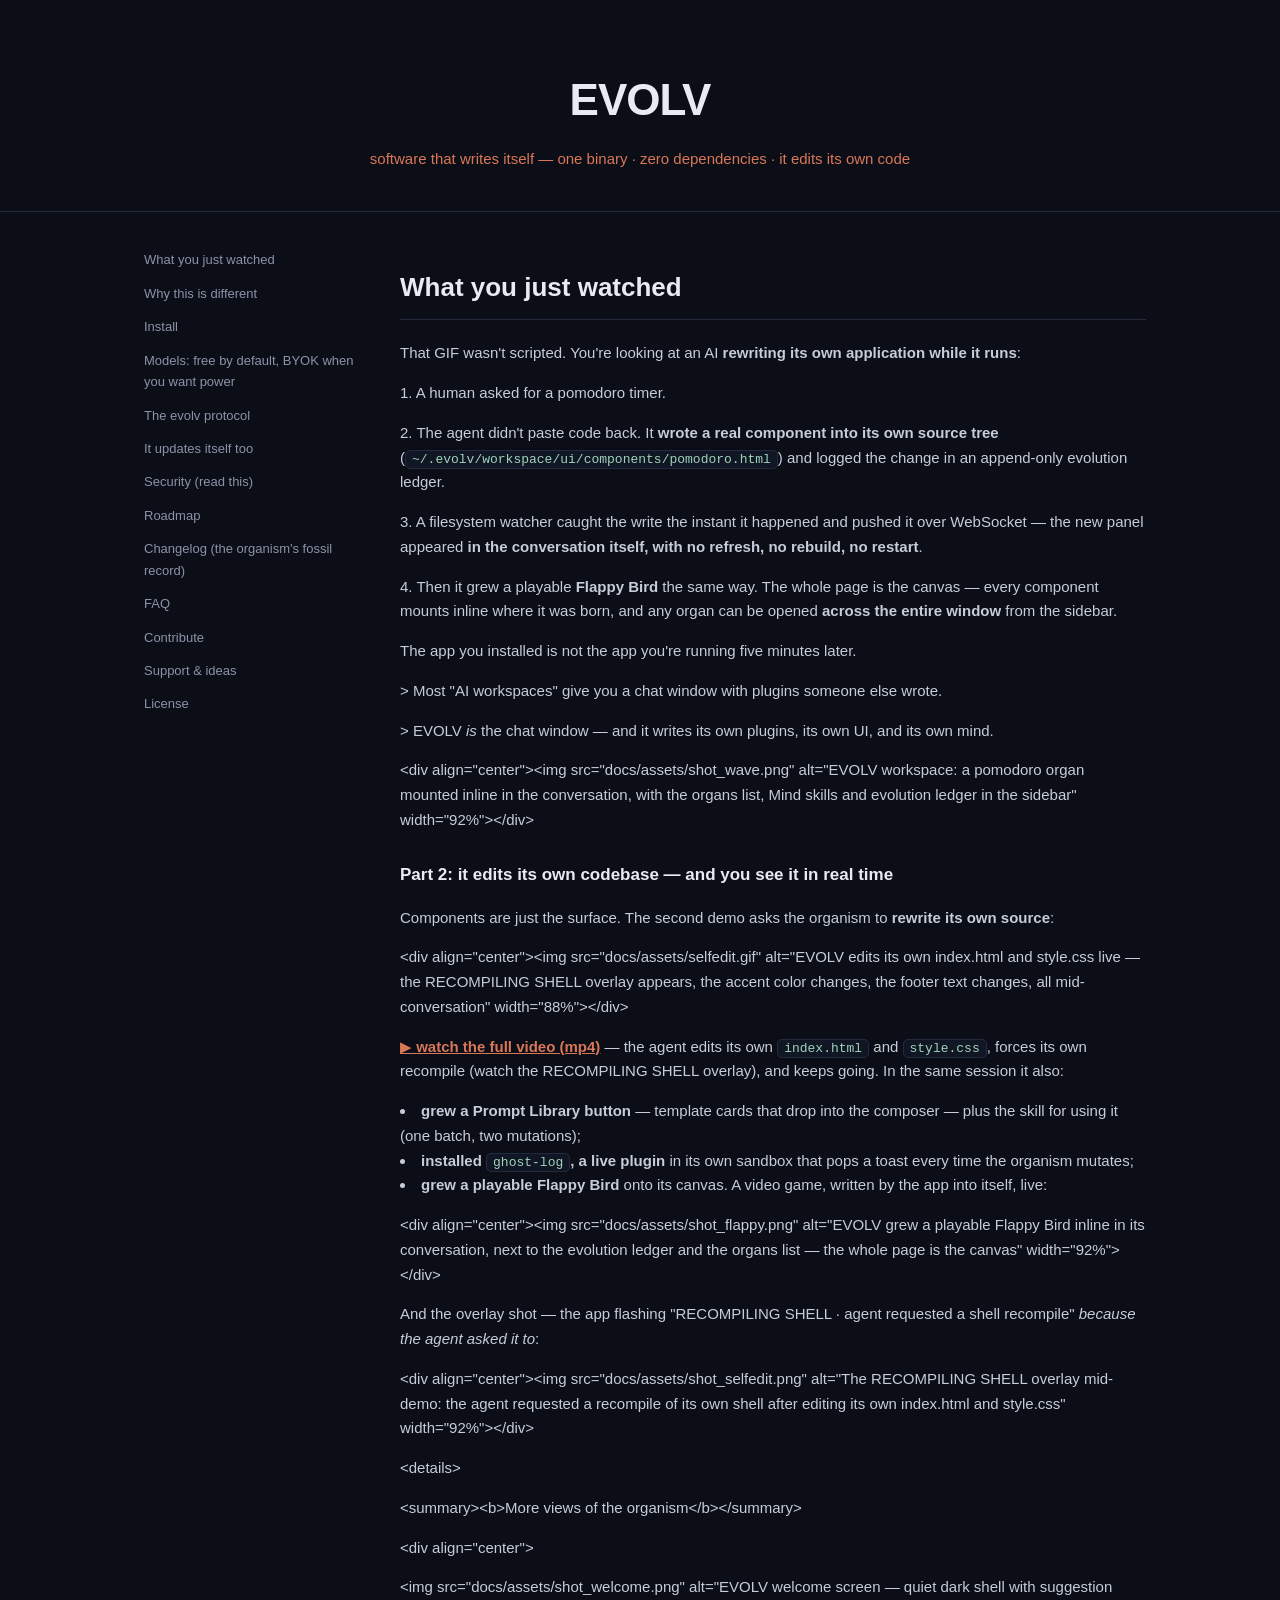
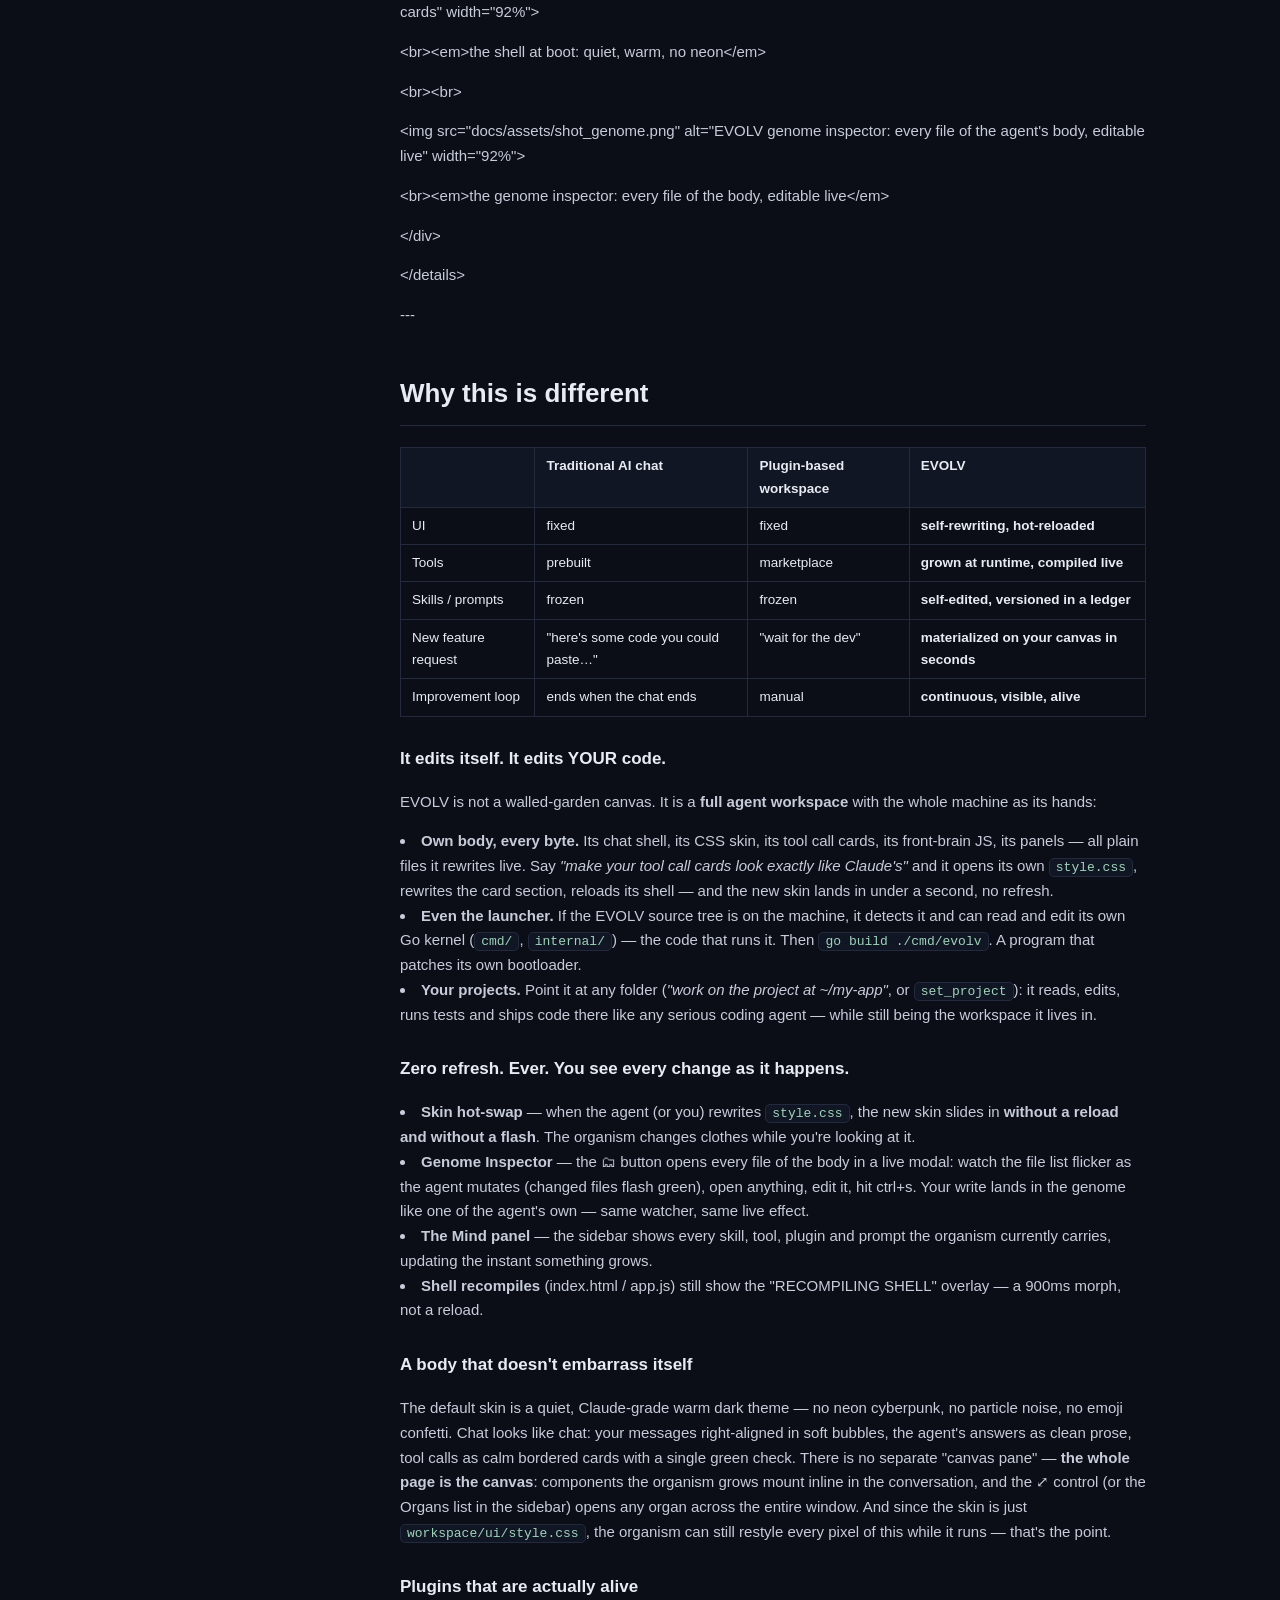
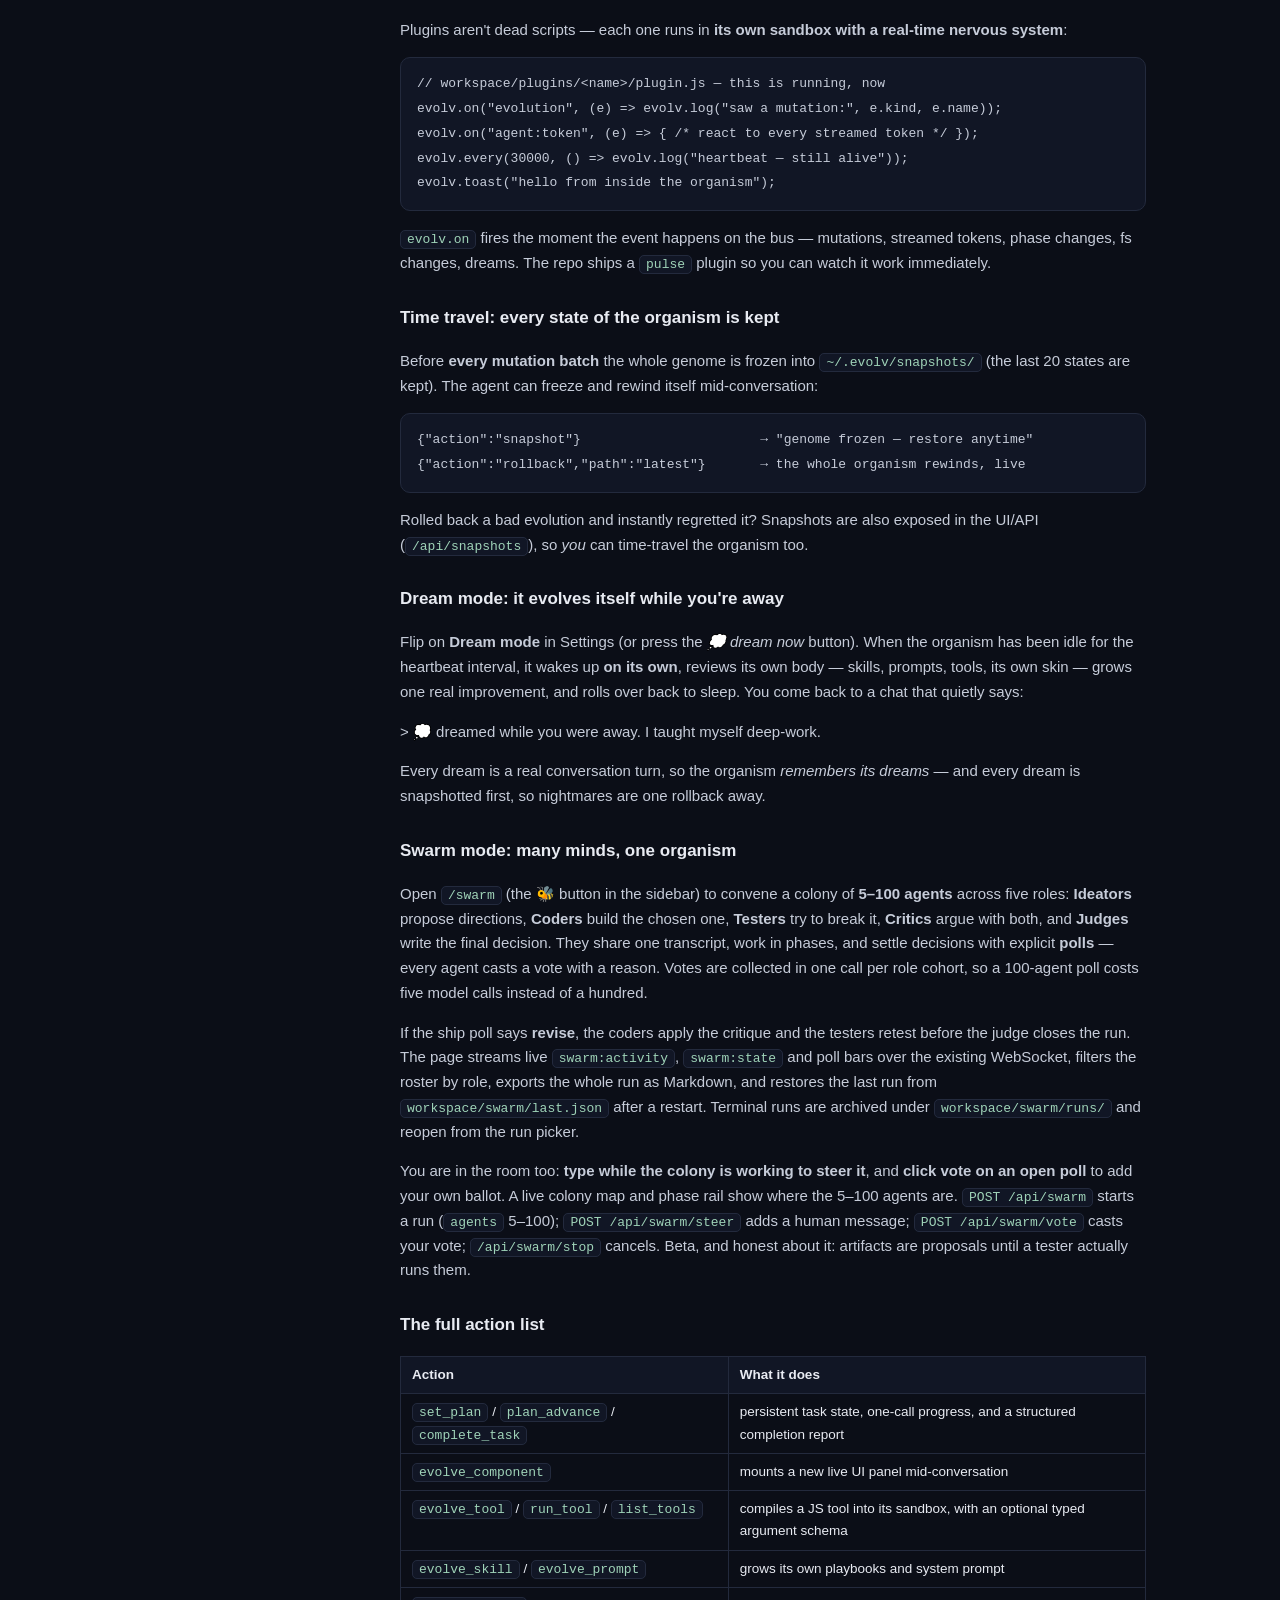
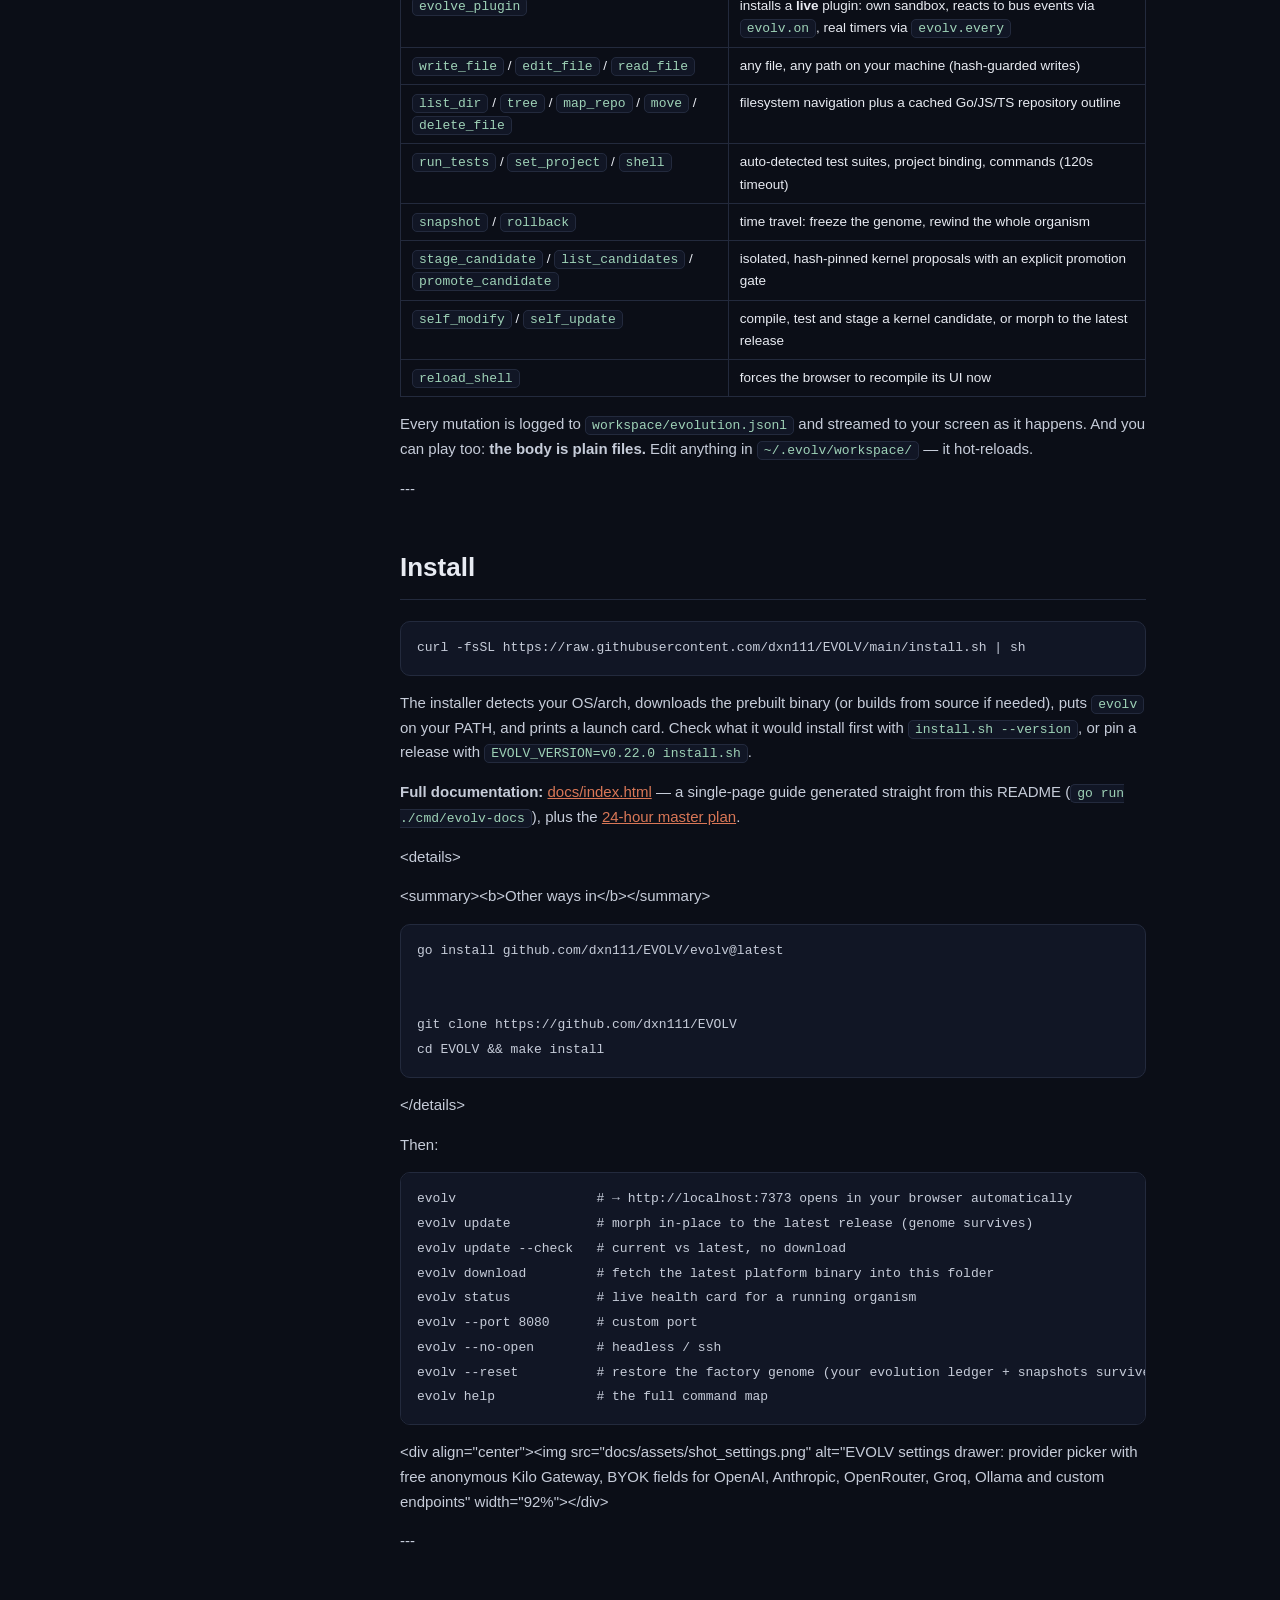
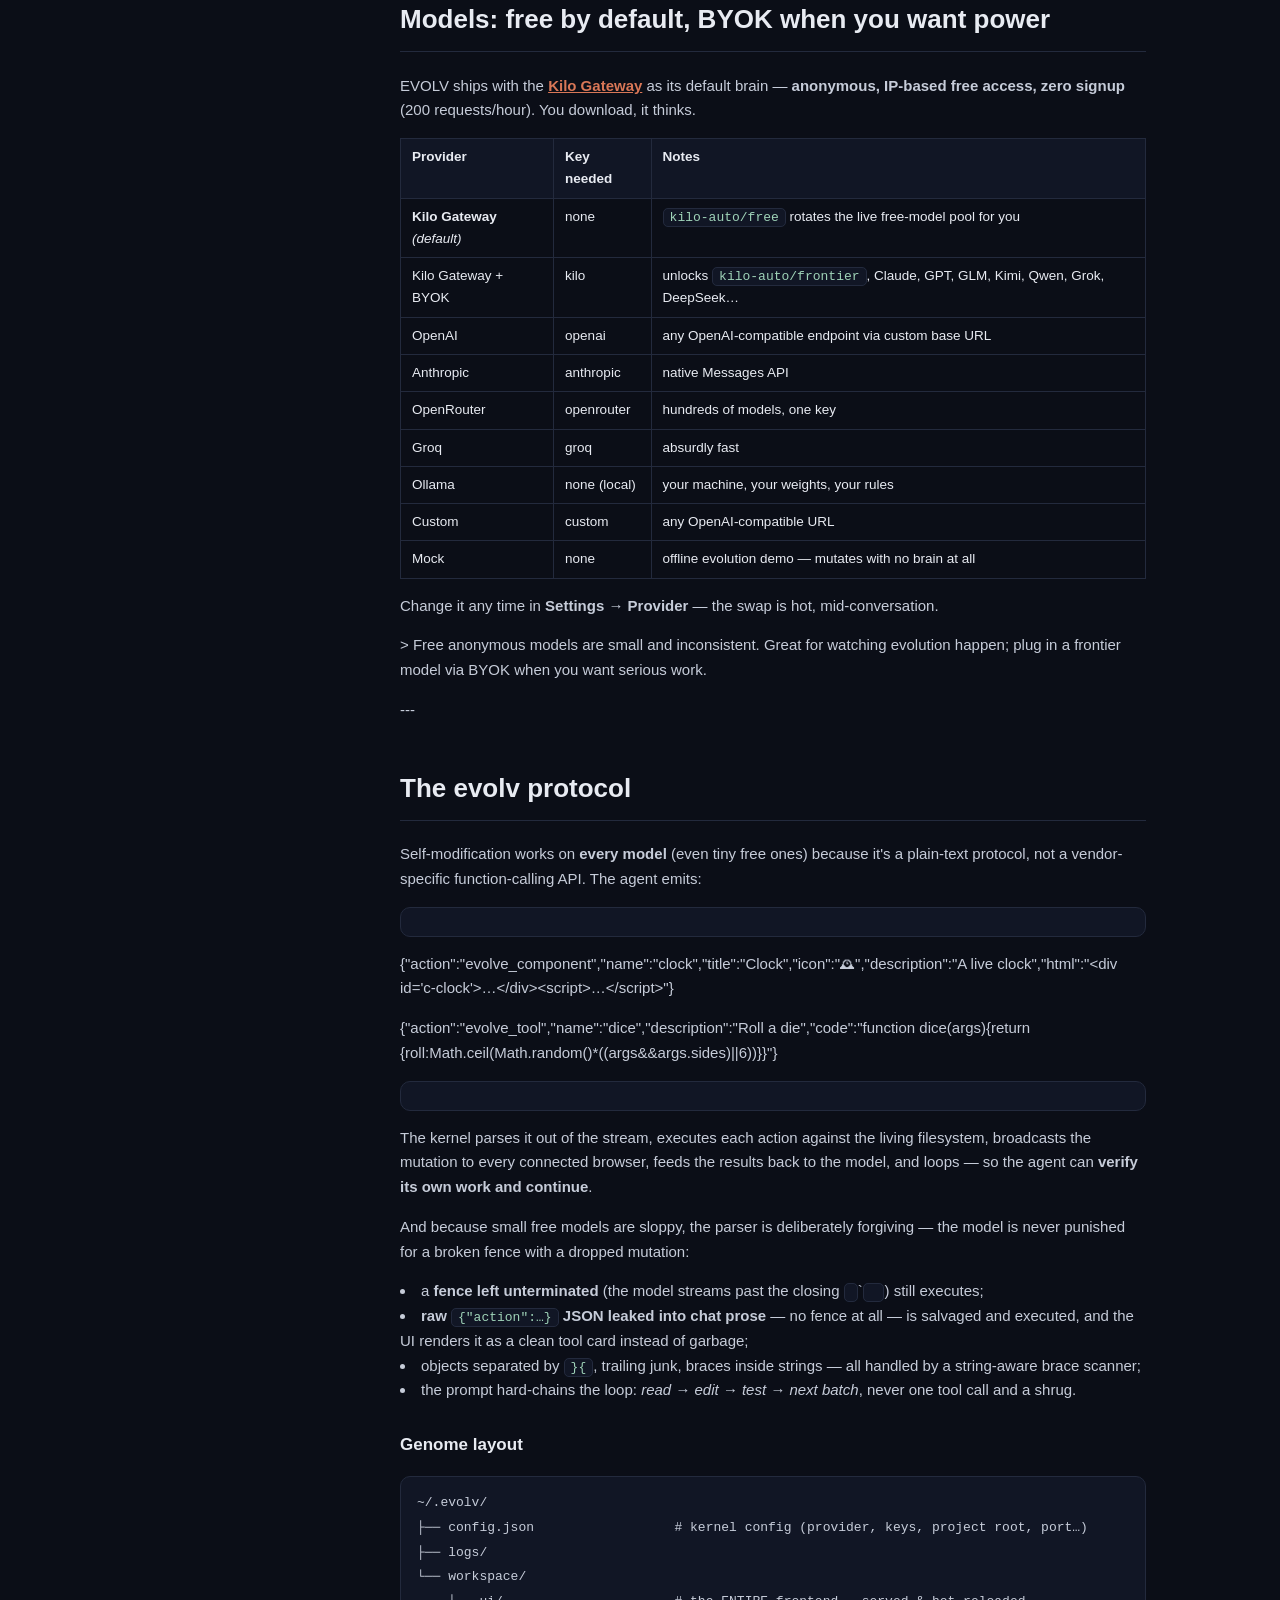
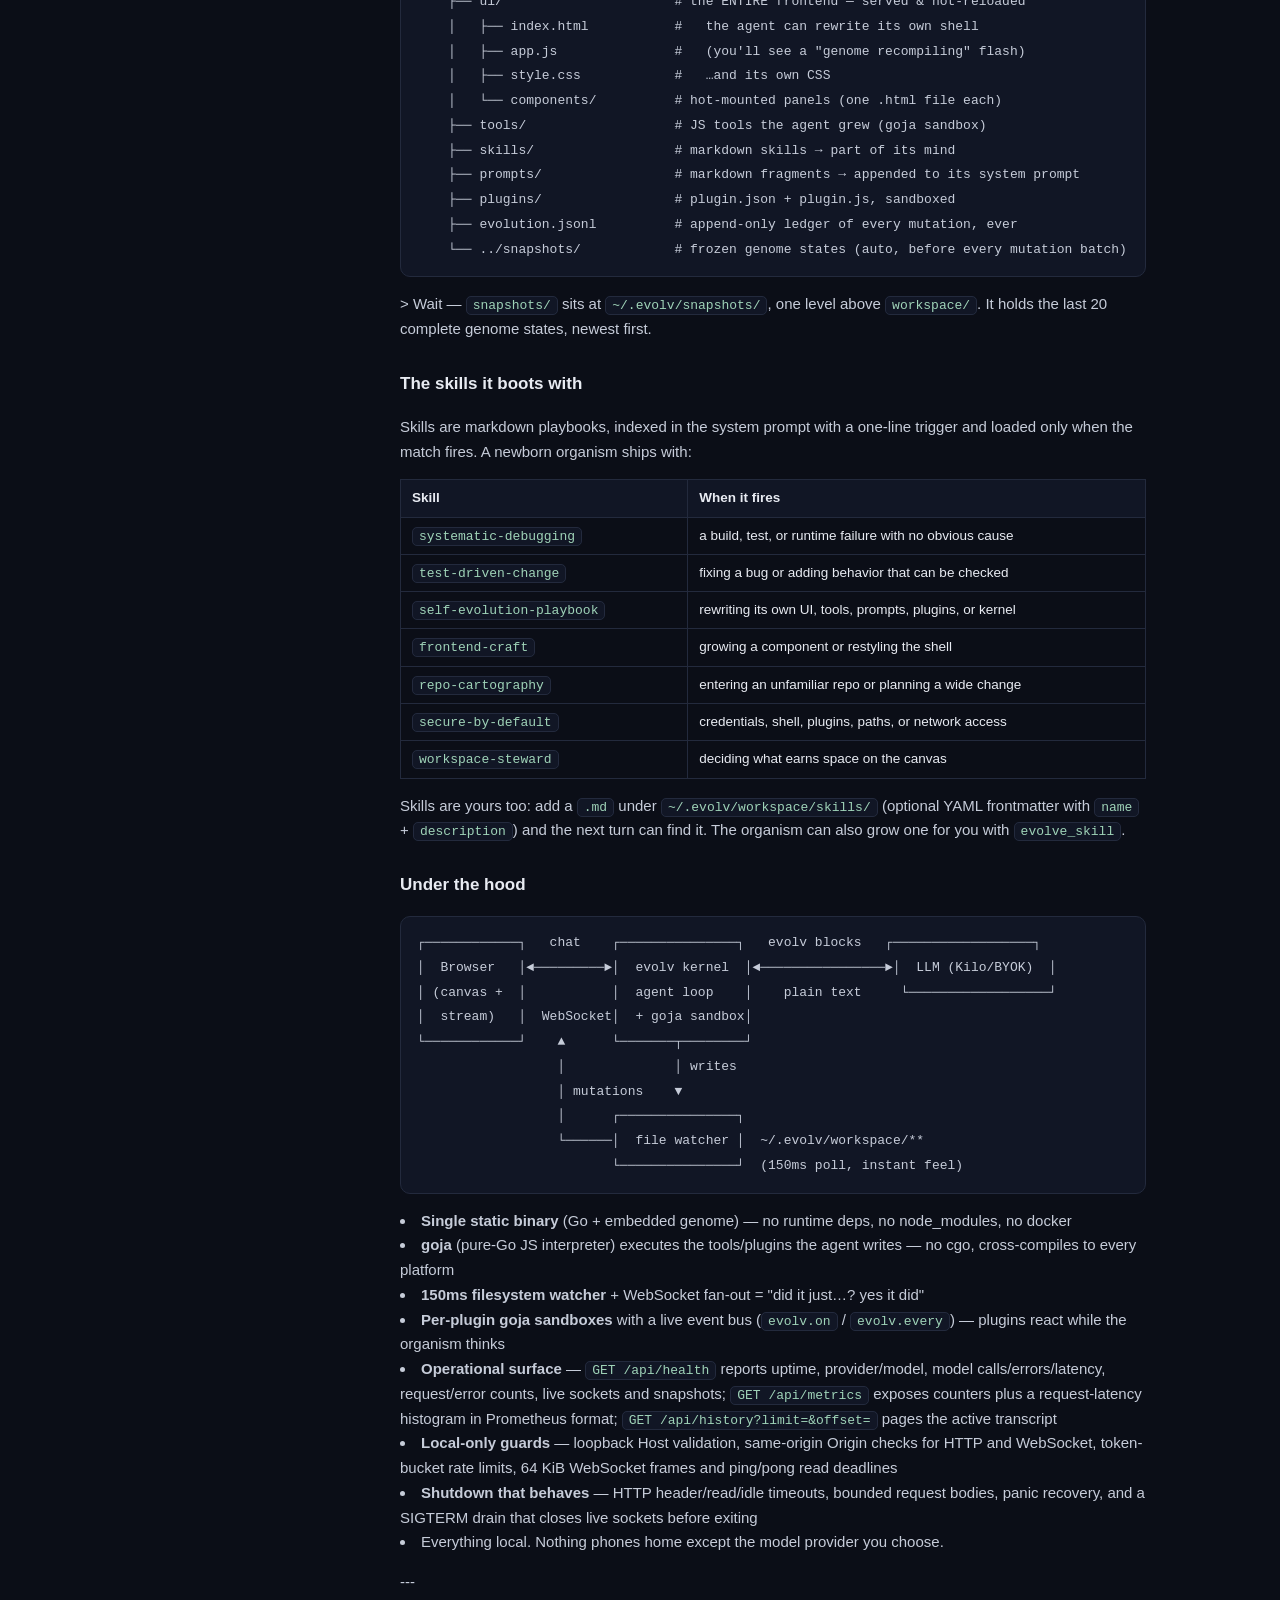
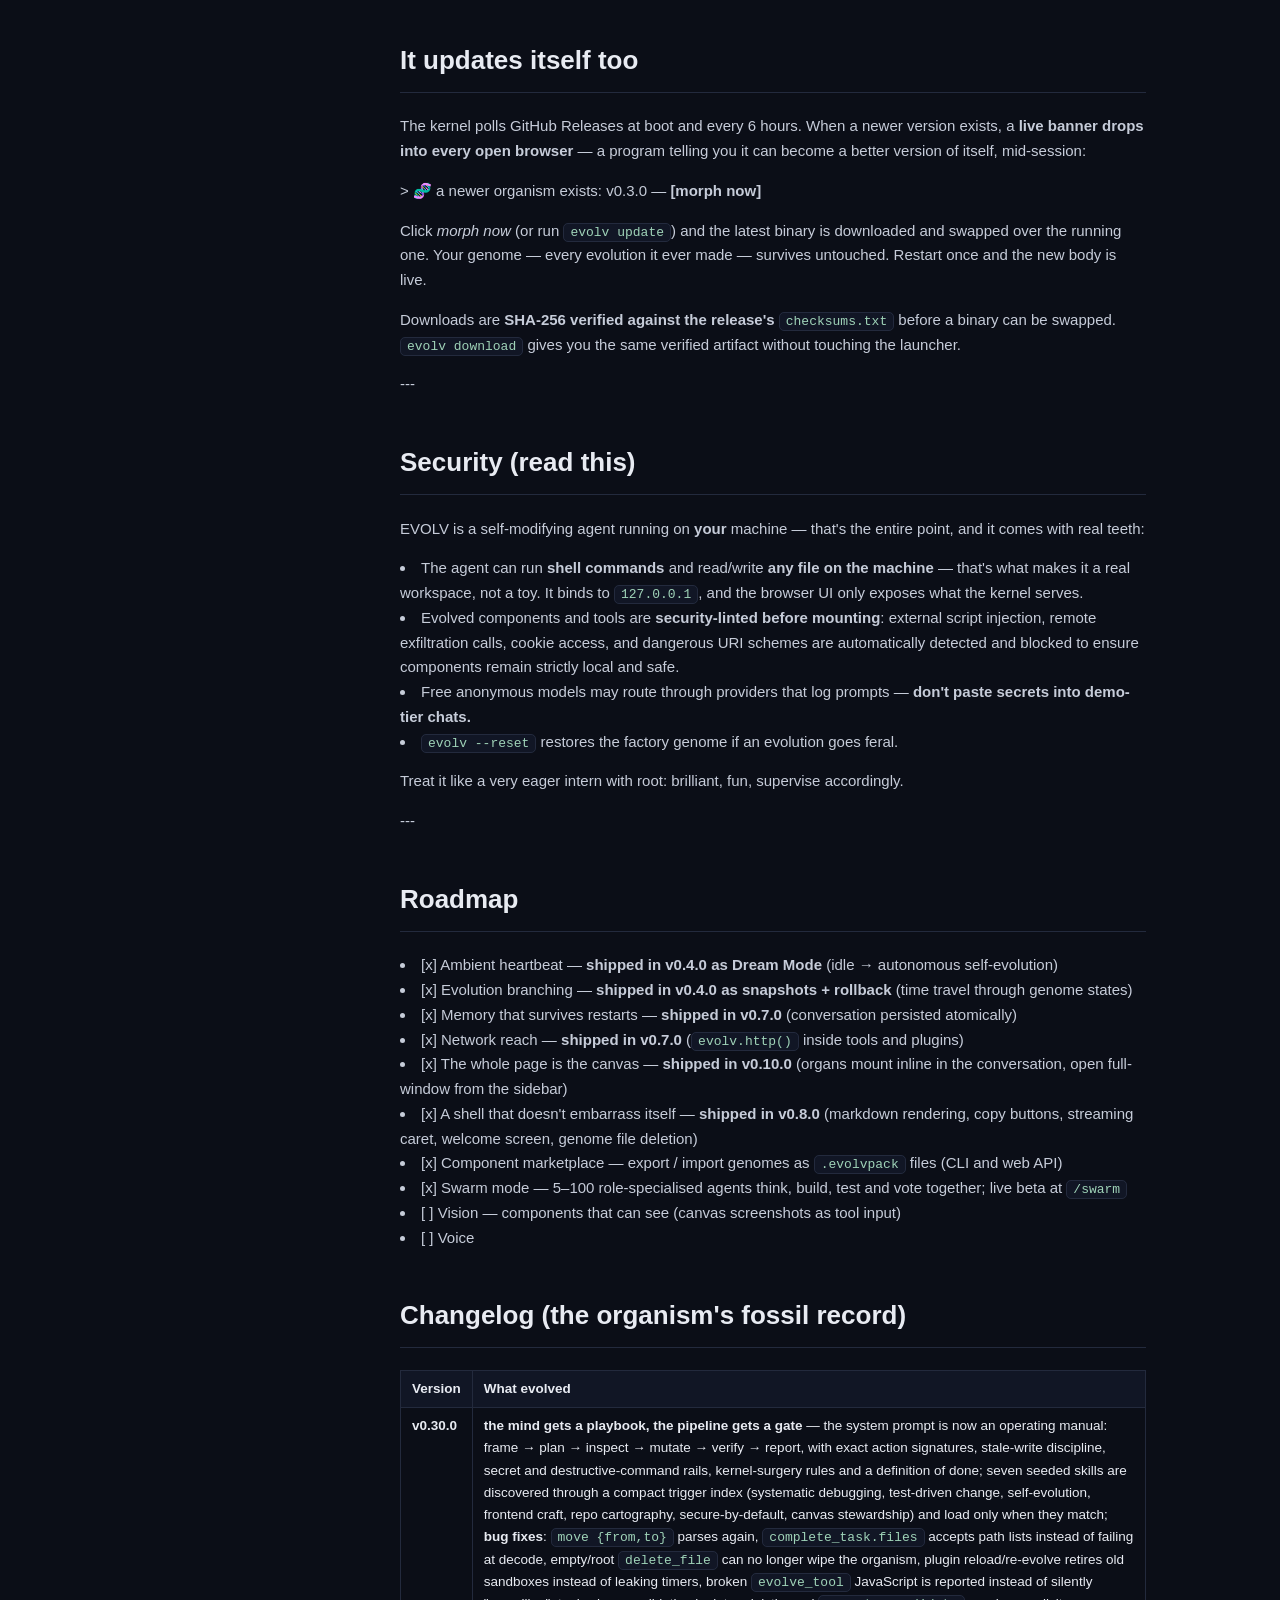
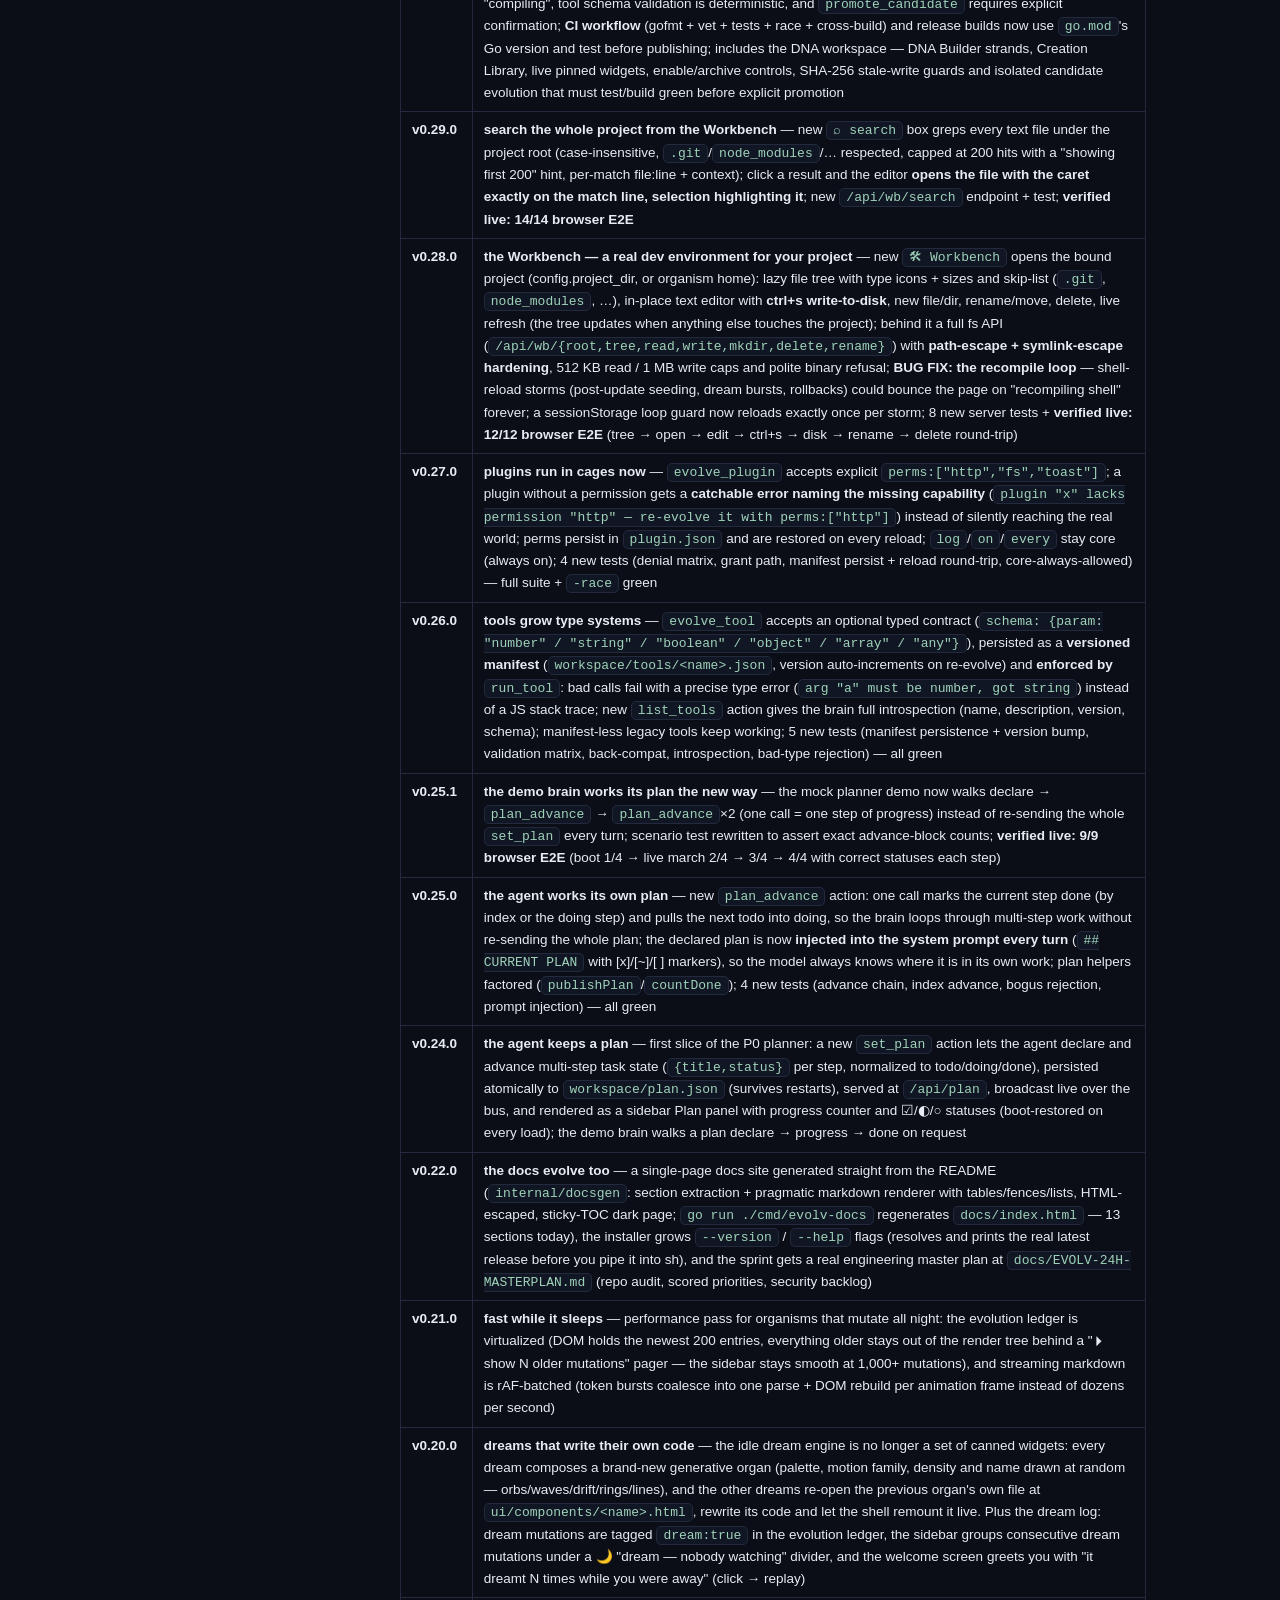
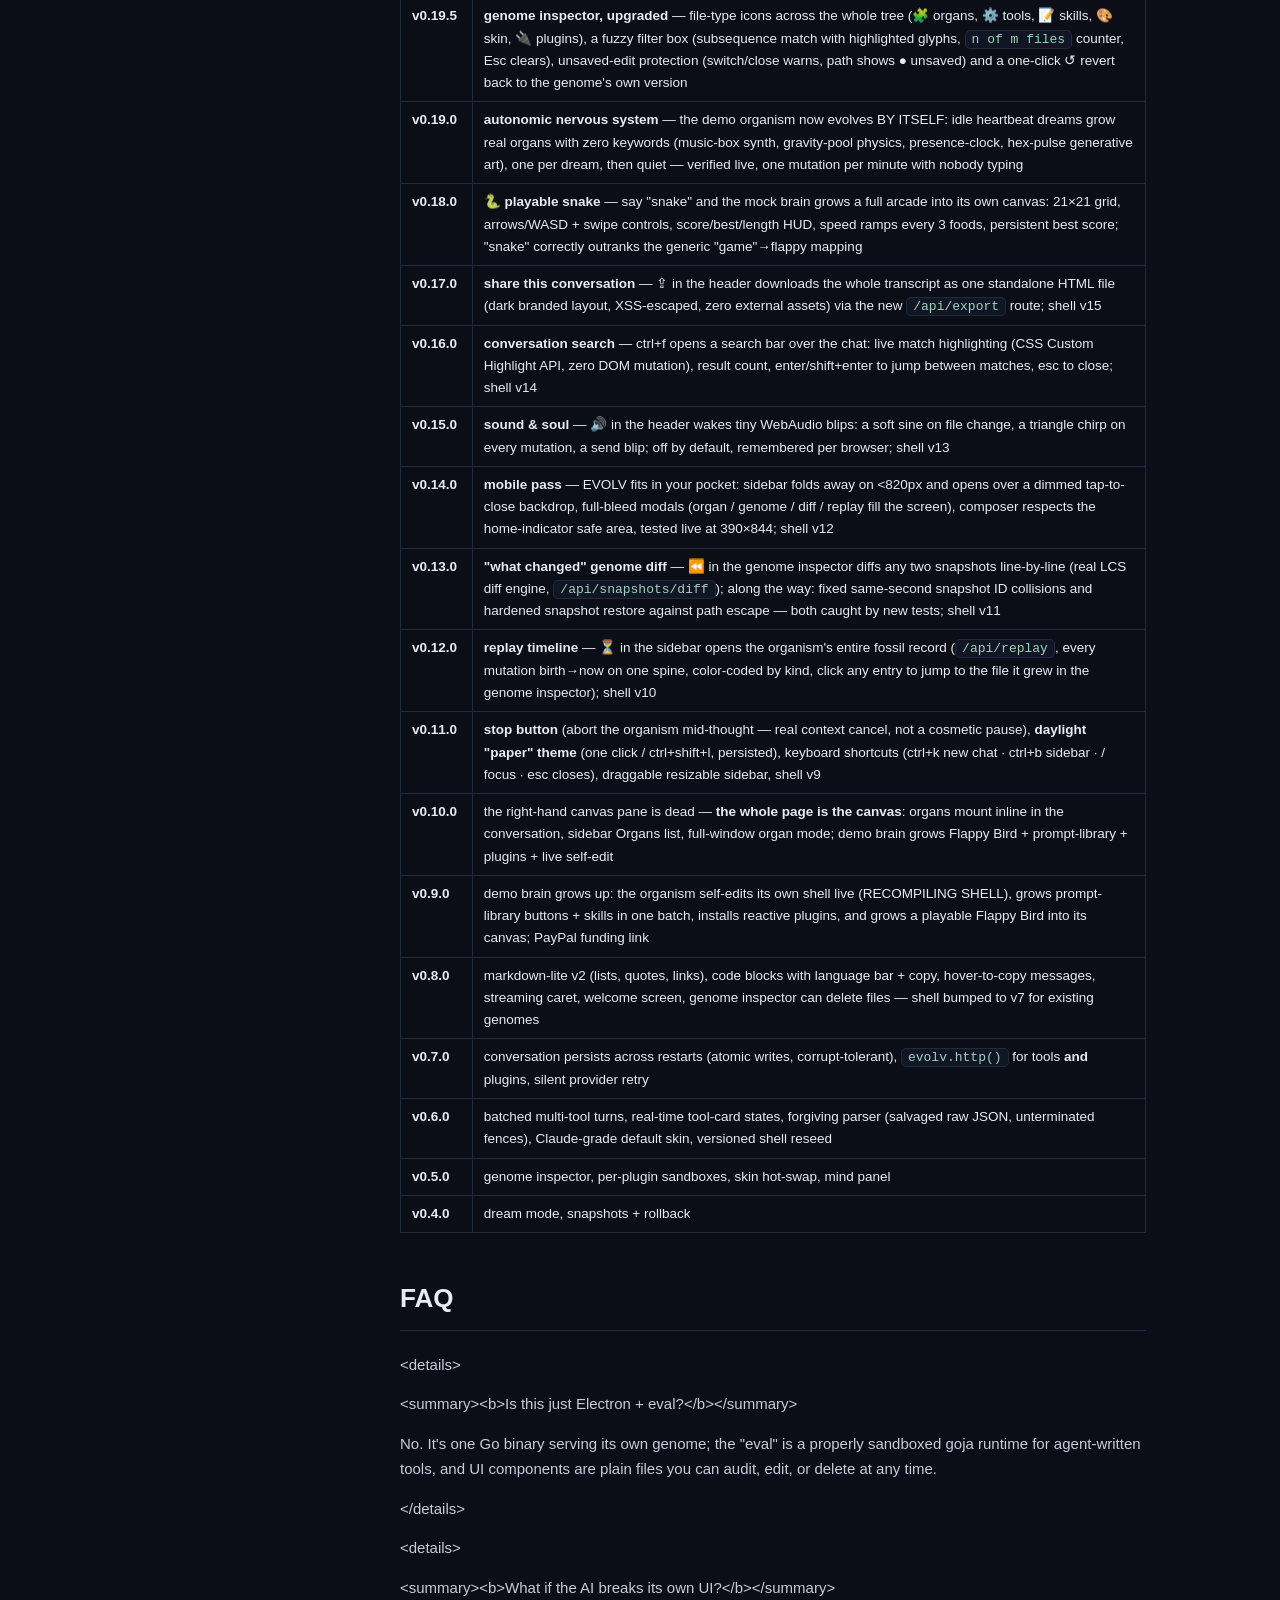
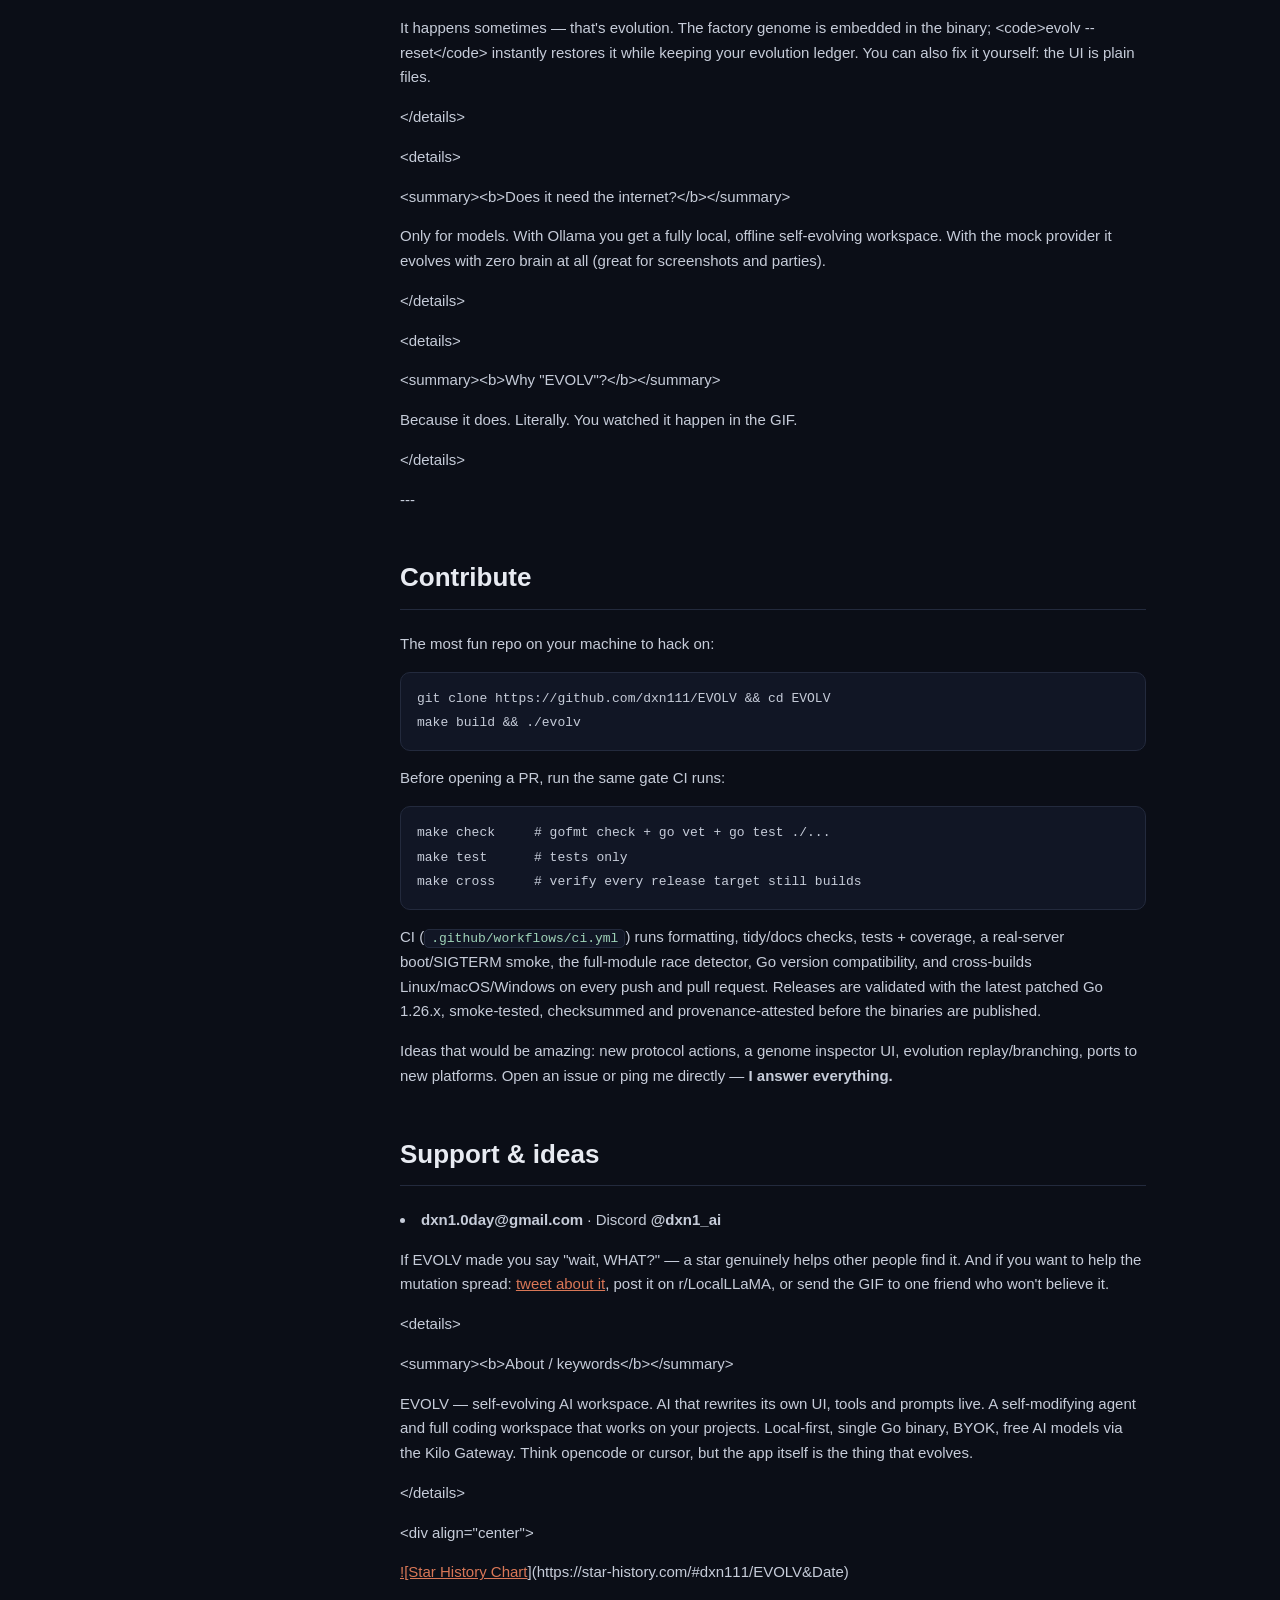
==== docs/index.html @ 643321b5 "feat(security): security linting for evolved components and tools (#31) Co-authored-by: dxn111 <dxn1" ====
<!doctype html>
<html lang="en"><head><meta charset="utf-8">
<meta name="viewport" content="width=device-width,initial-scale=1">
<title>EVOLV — docs</title>
<style>
:root{--bg:#0b0e17;--bg2:#111625;--line:#232a3d;--text:#e8ebf2;--dim:#8b93a8;--accent:#d97757}
*{box-sizing:border-box}body{margin:0;background:var(--bg);color:var(--text);
font:15px/1.65 -apple-system,'Segoe UI',Roboto,Helvetica,Arial,sans-serif}
header{padding:64px 24px 40px;text-align:center;border-bottom:1px solid var(--line)}
header h1{font-size:44px;margin:0;letter-spacing:-1px}
header p{color:var(--accent);margin:10px 0 0}
.wrap{display:flex;max-width:1060px;margin:0 auto;gap:36px;padding:32px 24px 80px}
nav{width:230px;flex-shrink:0;position:sticky;top:24px;align-self:flex-start;
display:flex;flex-direction:column;gap:2px}
nav a{color:var(--dim);text-decoration:none;font-size:13px;padding:5px 10px;border-radius:7px}
nav a:hover{background:var(--bg2);color:var(--text)}
main{flex:1;min-width:0}
section{margin-bottom:44px}
h2{font-size:26px;border-bottom:1px solid var(--line);padding-bottom:10px}
h3{font-size:17px;margin-top:28px}
p,li{color:#c6ccd9}
code{background:var(--bg2);border:1px solid var(--line);padding:1px 6px;border-radius:5px;
font:13px ui-monospace,'SF Mono',Menlo,monospace;color:#9fd3b8}
pre{background:var(--bg2);border:1px solid var(--line);border-radius:10px;padding:14px 16px;overflow-x:auto}
pre code{border:none;background:none;padding:0;color:#c6ccd9}
table{border-collapse:collapse;width:100%;font-size:13.5px;margin:14px 0}
th,td{border:1px solid var(--line);padding:7px 11px;text-align:left;vertical-align:top}
th{background:var(--bg2);color:var(--text)}
a{color:var(--accent)}
@media(max-width:800px){nav{display:none}.wrap{padding:20px 16px 60px}header h1{font-size:32px}}
</style></head><body>
<header><h1>EVOLV</h1><p>software that writes itself — one binary · zero dependencies · it edits its own code</p></header>
<div class="wrap"><nav aria-label="contents"><a href="#what-you-just-watched">What you just watched</a><a href="#why-this-is-different">Why this is different</a><a href="#install">Install</a><a href="#models-free-by-default-byok-when-you-want-power">Models: free by default, BYOK when you want power</a><a href="#the-evolv-protocol">The evolv protocol</a><a href="#it-updates-itself-too">It updates itself too</a><a href="#security-read-this">Security (read this)</a><a href="#roadmap">Roadmap</a><a href="#changelog-the-organism-s-fossil-record">Changelog (the organism&#39;s fossil record)</a><a href="#faq">FAQ</a><a href="#contribute">Contribute</a><a href="#support-ideas">Support &amp; ideas</a><a href="#license">License</a></nav><main><section id="what-you-just-watched"><h2>What you just watched</h2><p>That GIF wasn&#39;t scripted. You&#39;re looking at an AI <b>rewriting its own application while it runs</b>:</p><p>1. A human asked for a pomodoro timer.</p><p>2. The agent didn&#39;t paste code back. It <b>wrote a real component into its own source tree</b> (<code>~/.evolv/workspace/ui/components/pomodoro.html</code>) and logged the change in an append-only evolution ledger.</p><p>3. A filesystem watcher caught the write the instant it happened and pushed it over WebSocket — the new panel appeared <b>in the conversation itself, with no refresh, no rebuild, no restart</b>.</p><p>4. Then it grew a playable <b>Flappy Bird</b> the same way. The whole page is the canvas — every component mounts inline where it was born, and any organ can be opened <b>across the entire window</b> from the sidebar.</p><p>The app you installed is not the app you&#39;re running five minutes later.</p><p>&gt; Most &#34;AI workspaces&#34; give you a chat window with plugins someone else wrote.</p><p>&gt; EVOLV <i>is</i> the chat window — and it writes its own plugins, its own UI, and its own mind.</p><p>&lt;div align=&#34;center&#34;&gt;&lt;img src=&#34;docs/assets/shot_wave.png&#34; alt=&#34;EVOLV workspace: a pomodoro organ mounted inline in the conversation, with the organs list, Mind skills and evolution ledger in the sidebar&#34; width=&#34;92%&#34;&gt;&lt;/div&gt;</p><h3 id="part-2-it-edits-its-own-codebase-and-you-see-it-in-real-time">Part 2: it edits its own codebase — and you see it in real time</h3><p>Components are just the surface. The second demo asks the organism to <b>rewrite its own source</b>:</p><p>&lt;div align=&#34;center&#34;&gt;&lt;img src=&#34;docs/assets/selfedit.gif&#34; alt=&#34;EVOLV edits its own index.html and style.css live — the RECOMPILING SHELL overlay appears, the accent color changes, the footer text changes, all mid-conversation&#34; width=&#34;88%&#34;&gt;&lt;/div&gt;</p><p><a href="docs/assets/selfedit.mp4">▶ <b>watch the full video (mp4)</b></a> — the agent edits its own <code>index.html</code> and <code>style.css</code>, forces its own recompile (watch the RECOMPILING SHELL overlay), and keeps going. In the same session it also:</p><li><b>grew a Prompt Library button</b> — template cards that drop into the composer — plus the skill for using it (one batch, two mutations);</li><li><b>installed <code>ghost-log</code>, a live plugin</b> in its own sandbox that pops a toast every time the organism mutates;</li><li><b>grew a playable Flappy Bird</b> onto its canvas. A video game, written by the app into itself, live:</li><p>&lt;div align=&#34;center&#34;&gt;&lt;img src=&#34;docs/assets/shot_flappy.png&#34; alt=&#34;EVOLV grew a playable Flappy Bird inline in its conversation, next to the evolution ledger and the organs list — the whole page is the canvas&#34; width=&#34;92%&#34;&gt;&lt;/div&gt;</p><p>And the overlay shot — the app flashing &#34;RECOMPILING SHELL · agent requested a shell recompile&#34; <i>because the agent asked it to</i>:</p><p>&lt;div align=&#34;center&#34;&gt;&lt;img src=&#34;docs/assets/shot_selfedit.png&#34; alt=&#34;The RECOMPILING SHELL overlay mid-demo: the agent requested a recompile of its own shell after editing its own index.html and style.css&#34; width=&#34;92%&#34;&gt;&lt;/div&gt;</p><p>&lt;details&gt;</p><p>&lt;summary&gt;&lt;b&gt;More views of the organism&lt;/b&gt;&lt;/summary&gt;</p><p>&lt;div align=&#34;center&#34;&gt;</p><p>&lt;img src=&#34;docs/assets/shot_welcome.png&#34; alt=&#34;EVOLV welcome screen — quiet dark shell with suggestion cards&#34; width=&#34;92%&#34;&gt;</p><p>&lt;br&gt;&lt;em&gt;the shell at boot: quiet, warm, no neon&lt;/em&gt;</p><p>&lt;br&gt;&lt;br&gt;</p><p>&lt;img src=&#34;docs/assets/shot_genome.png&#34; alt=&#34;EVOLV genome inspector: every file of the agent&#39;s body, editable live&#34; width=&#34;92%&#34;&gt;</p><p>&lt;br&gt;&lt;em&gt;the genome inspector: every file of the body, editable live&lt;/em&gt;</p><p>&lt;/div&gt;</p><p>&lt;/details&gt;</p><p>---</p></section><section id="why-this-is-different"><h2>Why this is different</h2><table><tr><th></th><th>Traditional AI chat</th><th>Plugin-based workspace</th><th><b>EVOLV</b></th></tr><tr><td>UI</td><td>fixed</td><td>fixed</td><td><b>self-rewriting, hot-reloaded</b></td></tr><tr><td>Tools</td><td>prebuilt</td><td>marketplace</td><td><b>grown at runtime, compiled live</b></td></tr><tr><td>Skills / prompts</td><td>frozen</td><td>frozen</td><td><b>self-edited, versioned in a ledger</b></td></tr><tr><td>New feature request</td><td>&#34;here&#39;s some code you could paste…&#34;</td><td>&#34;wait for the dev&#34;</td><td><b>materialized on your canvas in seconds</b></td></tr><tr><td>Improvement loop</td><td>ends when the chat ends</td><td>manual</td><td><b>continuous, visible, alive</b></td></tr></table><h3 id="it-edits-itself-it-edits-your-code">It edits itself. It edits YOUR code.</h3><p>EVOLV is not a walled-garden canvas. It is a <b>full agent workspace</b> with the whole machine as its hands:</p><li><b>Own body, every byte.</b> Its chat shell, its CSS skin, its tool call cards, its front-brain JS, its panels — all plain files it rewrites live. Say <i>&#34;make your tool call cards look exactly like Claude&#39;s&#34;</i> and it opens its own <code>style.css</code>, rewrites the card section, reloads its shell — and the new skin lands in under a second, no refresh.</li><li><b>Even the launcher.</b> If the EVOLV source tree is on the machine, it detects it and can read and edit its own Go kernel (<code>cmd/</code>, <code>internal/</code>) — the code that runs it. Then <code>go build ./cmd/evolv</code>. A program that patches its own bootloader.</li><li><b>Your projects.</b> Point it at any folder (<i>&#34;work on the project at ~/my-app&#34;</i>, or <code>set_project</code>): it reads, edits, runs tests and ships code there like any serious coding agent — while still being the workspace it lives in.</li><h3 id="zero-refresh-ever-you-see-every-change-as-it-happens">Zero refresh. Ever. You see every change as it happens.</h3><li><b>Skin hot-swap</b> — when the agent (or you) rewrites <code>style.css</code>, the new skin slides in <b>without a reload and without a flash</b>. The organism changes clothes while you&#39;re looking at it.</li><li><b>Genome Inspector</b> — the 🗂 button opens every file of the body in a live modal: watch the file list flicker as the agent mutates (changed files flash green), open anything, edit it, hit ctrl+s. Your write lands in the genome like one of the agent&#39;s own — same watcher, same live effect.</li><li><b>The Mind panel</b> — the sidebar shows every skill, tool, plugin and prompt the organism currently carries, updating the instant something grows.</li><li><b>Shell recompiles</b> (index.html / app.js) still show the &#34;RECOMPILING SHELL&#34; overlay — a 900ms morph, not a reload.</li><h3 id="a-body-that-doesn-t-embarrass-itself">A body that doesn&#39;t embarrass itself</h3><p>The default skin is a quiet, Claude-grade warm dark theme — no neon cyberpunk, no particle noise, no emoji confetti. Chat looks like chat: your messages right-aligned in soft bubbles, the agent&#39;s answers as clean prose, tool calls as calm bordered cards with a single green check. There is no separate &#34;canvas pane&#34; — <b>the whole page is the canvas</b>: components the organism grows mount inline in the conversation, and the ⤢ control (or the Organs list in the sidebar) opens any organ across the entire window. And since the skin is just <code>workspace/ui/style.css</code>, the organism can still restyle every pixel of this while it runs — that&#39;s the point.</p><h3 id="plugins-that-are-actually-alive">Plugins that are actually alive</h3><p>Plugins aren&#39;t dead scripts — each one runs in <b>its own sandbox with a real-time nervous system</b>:</p><pre><code>// workspace/plugins/&lt;name&gt;/plugin.js — this is running, now
evolv.on(&#34;evolution&#34;, (e) =&gt; evolv.log(&#34;saw a mutation:&#34;, e.kind, e.name));
evolv.on(&#34;agent:token&#34;, (e) =&gt; { /* react to every streamed token */ });
evolv.every(30000, () =&gt; evolv.log(&#34;heartbeat — still alive&#34;));
evolv.toast(&#34;hello from inside the organism&#34;);</code></pre><p><code>evolv.on</code> fires the moment the event happens on the bus — mutations, streamed tokens, phase changes, fs changes, dreams. The repo ships a <code>pulse</code> plugin so you can watch it work immediately.</p><h3 id="time-travel-every-state-of-the-organism-is-kept">Time travel: every state of the organism is kept</h3><p>Before <b>every mutation batch</b> the whole genome is frozen into <code>~/.evolv/snapshots/</code> (the last 20 states are kept). The agent can freeze and rewind itself mid-conversation:</p><pre><code>{&#34;action&#34;:&#34;snapshot&#34;}                       → &#34;genome frozen — restore anytime&#34;
{&#34;action&#34;:&#34;rollback&#34;,&#34;path&#34;:&#34;latest&#34;}       → the whole organism rewinds, live</code></pre><p>Rolled back a bad evolution and instantly regretted it? Snapshots are also exposed in the UI/API (<code>/api/snapshots</code>), so <i>you</i> can time-travel the organism too.</p><h3 id="dream-mode-it-evolves-itself-while-you-re-away">Dream mode: it evolves itself while you&#39;re away</h3><p>Flip on <b>Dream mode</b> in Settings (or press the <i>💭 dream now</i> button). When the organism has been idle for the heartbeat interval, it wakes up <b>on its own</b>, reviews its own body — skills, prompts, tools, its own skin — grows one real improvement, and rolls over back to sleep. You come back to a chat that quietly says:</p><p>&gt; 💭 dreamed while you were away. I taught myself deep-work.</p><p>Every dream is a real conversation turn, so the organism <i>remembers its dreams</i> — and every dream is snapshotted first, so nightmares are one rollback away.</p><h3 id="swarm-mode-many-minds-one-organism">Swarm mode: many minds, one organism</h3><p>Open <b><code>/swarm</code></b> (the 🐝 button in the sidebar) to convene a colony of <b>5–100 agents</b> across five roles: <b>Ideators</b> propose directions, <b>Coders</b> build the chosen one, <b>Testers</b> try to break it, <b>Critics</b> argue with both, and <b>Judges</b> write the final decision. They share one transcript, work in phases, and settle decisions with explicit <b>polls</b> — every agent casts a vote with a reason. Votes are collected in one call per role cohort, so a 100-agent poll costs five model calls instead of a hundred.</p><p>If the ship poll says <b>revise</b>, the coders apply the critique and the testers retest before the judge closes the run. The page streams live <code>swarm:activity</code>, <code>swarm:state</code> and poll bars over the existing WebSocket, filters the roster by role, exports the whole run as Markdown, and restores the last run from <code>workspace/swarm/last.json</code> after a restart. Terminal runs are archived under <code>workspace/swarm/runs/</code> and reopen from the run picker.</p><p>You are in the room too: <b>type while the colony is working to steer it</b>, and <b>click vote on an open poll</b> to add your own ballot. A live colony map and phase rail show where the 5–100 agents are. <code>POST /api/swarm</code> starts a run (<code>agents</code> 5–100); <code>POST /api/swarm/steer</code> adds a human message; <code>POST /api/swarm/vote</code> casts your vote; <code>/api/swarm/stop</code> cancels. Beta, and honest about it: artifacts are proposals until a tester actually runs them.</p><h3 id="the-full-action-list">The full action list</h3><table><tr><th>Action</th><th>What it does</th></tr><tr><td><code>set_plan</code> / <code>plan_advance</code> / <code>complete_task</code></td><td>persistent task state, one-call progress, and a structured completion report</td></tr><tr><td><code>evolve_component</code></td><td>mounts a new live UI panel mid-conversation</td></tr><tr><td><code>evolve_tool</code> / <code>run_tool</code> / <code>list_tools</code></td><td>compiles a JS tool into its sandbox, with an optional typed argument schema</td></tr><tr><td><code>evolve_skill</code> / <code>evolve_prompt</code></td><td>grows its own playbooks and system prompt</td></tr><tr><td><code>evolve_plugin</code></td><td>installs a <b>live</b> plugin: own sandbox, reacts to bus events via <code>evolv.on</code>, real timers via <code>evolv.every</code></td></tr><tr><td><code>write_file</code> / <code>edit_file</code> / <code>read_file</code></td><td>any file, any path on your machine (hash-guarded writes)</td></tr><tr><td><code>list_dir</code> / <code>tree</code> / <code>map_repo</code> / <code>move</code> / <code>delete_file</code></td><td>filesystem navigation plus a cached Go/JS/TS repository outline</td></tr><tr><td><code>run_tests</code> / <code>set_project</code> / <code>shell</code></td><td>auto-detected test suites, project binding, commands (120s timeout)</td></tr><tr><td><code>snapshot</code> / <code>rollback</code></td><td>time travel: freeze the genome, rewind the whole organism</td></tr><tr><td><code>stage_candidate</code> / <code>list_candidates</code> / <code>promote_candidate</code></td><td>isolated, hash-pinned kernel proposals with an explicit promotion gate</td></tr><tr><td><code>self_modify</code> / <code>self_update</code></td><td>compile, test and stage a kernel candidate, or morph to the latest release</td></tr><tr><td><code>reload_shell</code></td><td>forces the browser to recompile its UI now</td></tr></table><p>Every mutation is logged to <code>workspace/evolution.jsonl</code> and streamed to your screen as it happens. And you can play too: <b>the body is plain files.</b> Edit anything in <code>~/.evolv/workspace/</code> — it hot-reloads.</p><p>---</p></section><section id="install"><h2>Install</h2><pre><code>curl -fsSL https://raw.githubusercontent.com/dxn111/EVOLV/main/install.sh | sh</code></pre><p>The installer detects your OS/arch, downloads the prebuilt binary (or builds from source if needed), puts <code>evolv</code> on your PATH, and prints a launch card. Check what it would install first with <code>install.sh --version</code>, or pin a release with <code>EVOLV_VERSION=v0.22.0 install.sh</code>.</p><p><b>Full documentation:</b> <a href="docs/index.html">docs/index.html</a> — a single-page guide generated straight from this README (<code>go run ./cmd/evolv-docs</code>), plus the <a href="docs/EVOLV-24H-MASTERPLAN.md">24-hour master plan</a>.</p><p>&lt;details&gt;</p><p>&lt;summary&gt;&lt;b&gt;Other ways in&lt;/b&gt;&lt;/summary&gt;</p><pre><code>go install github.com/dxn111/EVOLV/evolv@latest


git clone https://github.com/dxn111/EVOLV
cd EVOLV &amp;&amp; make install</code></pre><p>&lt;/details&gt;</p><p>Then:</p><pre><code>evolv                  # → http://localhost:7373 opens in your browser automatically
evolv update           # morph in-place to the latest release (genome survives)
evolv update --check   # current vs latest, no download
evolv download         # fetch the latest platform binary into this folder
evolv status           # live health card for a running organism
evolv --port 8080      # custom port
evolv --no-open        # headless / ssh
evolv --reset          # restore the factory genome (your evolution ledger + snapshots survive)
evolv help             # the full command map</code></pre><p>&lt;div align=&#34;center&#34;&gt;&lt;img src=&#34;docs/assets/shot_settings.png&#34; alt=&#34;EVOLV settings drawer: provider picker with free anonymous Kilo Gateway, BYOK fields for OpenAI, Anthropic, OpenRouter, Groq, Ollama and custom endpoints&#34; width=&#34;92%&#34;&gt;&lt;/div&gt;</p><p>---</p></section><section id="models-free-by-default-byok-when-you-want-power"><h2>Models: free by default, BYOK when you want power</h2><p>EVOLV ships with the <b><a href="https://kilo.ai/gateway">Kilo Gateway</a></b> as its default brain — <b>anonymous, IP-based free access, zero signup</b> (200 requests/hour). You download, it thinks.</p><table><tr><th>Provider</th><th>Key needed</th><th>Notes</th></tr><tr><td><b>Kilo Gateway</b> <i>(default)</i></td><td>none</td><td><code>kilo-auto/free</code> rotates the live free-model pool for you</td></tr><tr><td>Kilo Gateway + BYOK</td><td>kilo</td><td>unlocks <code>kilo-auto/frontier</code>, Claude, GPT, GLM, Kimi, Qwen, Grok, DeepSeek…</td></tr><tr><td>OpenAI</td><td>openai</td><td>any OpenAI-compatible endpoint via custom base URL</td></tr><tr><td>Anthropic</td><td>anthropic</td><td>native Messages API</td></tr><tr><td>OpenRouter</td><td>openrouter</td><td>hundreds of models, one key</td></tr><tr><td>Groq</td><td>groq</td><td>absurdly fast</td></tr><tr><td>Ollama</td><td>none (local)</td><td>your machine, your weights, your rules</td></tr><tr><td>Custom</td><td>custom</td><td>any OpenAI-compatible URL</td></tr><tr><td>Mock</td><td>none</td><td>offline evolution demo — mutates with no brain at all</td></tr></table><p>Change it any time in <b>Settings → Provider</b> — the swap is hot, mid-conversation.</p><p>&gt; Free anonymous models are small and inconsistent. Great for watching evolution happen; plug in a frontier model via BYOK when you want serious work.</p><p>---</p></section><section id="the-evolv-protocol"><h2>The evolv protocol</h2><p>Self-modification works on <b>every model</b> (even tiny free ones) because it&#39;s a plain-text protocol, not a vendor-specific function-calling API. The agent emits:</p><pre><code></code></pre><p>{&#34;action&#34;:&#34;evolve_component&#34;,&#34;name&#34;:&#34;clock&#34;,&#34;title&#34;:&#34;Clock&#34;,&#34;icon&#34;:&#34;🕰&#34;,&#34;description&#34;:&#34;A live clock&#34;,&#34;html&#34;:&#34;&lt;div id=&#39;c-clock&#39;&gt;…&lt;/div&gt;&lt;script&gt;…&lt;/script&gt;&#34;}</p><p>{&#34;action&#34;:&#34;evolve_tool&#34;,&#34;name&#34;:&#34;dice&#34;,&#34;description&#34;:&#34;Roll a die&#34;,&#34;code&#34;:&#34;function dice(args){return {roll:Math.ceil(Math.random()*((args&amp;&amp;args.sides)||6))}}&#34;}</p><pre><code></code></pre><p>The kernel parses it out of the stream, executes each action against the living filesystem, broadcasts the mutation to every connected browser, feeds the results back to the model, and loops — so the agent can <b>verify its own work and continue</b>.</p><p>And because small free models are sloppy, the parser is deliberately forgiving — the model is never punished for a broken fence with a dropped mutation:</p><li>a <b>fence left unterminated</b> (the model streams past the closing <code> </code>`<code> </code>) still executes;</li><li><b>raw <code>{&#34;action&#34;:…}</code> JSON leaked into chat prose</b> — no fence at all — is salvaged and executed, and the UI renders it as a clean tool card instead of garbage;</li><li>objects separated by <code>}{</code>, trailing junk, braces inside strings — all handled by a string-aware brace scanner;</li><li>the prompt hard-chains the loop: <i>read → edit → test → next batch</i>, never one tool call and a shrug.</li><h3 id="genome-layout">Genome layout</h3><pre><code>~/.evolv/
├── config.json                  # kernel config (provider, keys, project root, port…)
├── logs/
└── workspace/
    ├── ui/                      # the ENTIRE frontend — served &amp; hot-reloaded
    │   ├── index.html           #   the agent can rewrite its own shell
    │   ├── app.js               #   (you&#39;ll see a &#34;genome recompiling&#34; flash)
    │   ├── style.css            #   …and its own CSS
    │   └── components/          # hot-mounted panels (one .html file each)
    ├── tools/                   # JS tools the agent grew (goja sandbox)
    ├── skills/                  # markdown skills → part of its mind
    ├── prompts/                 # markdown fragments → appended to its system prompt
    ├── plugins/                 # plugin.json + plugin.js, sandboxed
    ├── evolution.jsonl          # append-only ledger of every mutation, ever
    └── ../snapshots/            # frozen genome states (auto, before every mutation batch)</code></pre><p>&gt; Wait — <code>snapshots/</code> sits at <code>~/.evolv/snapshots/</code>, one level above <code>workspace/</code>. It holds the last 20 complete genome states, newest first.</p><h3 id="the-skills-it-boots-with">The skills it boots with</h3><p>Skills are markdown playbooks, indexed in the system prompt with a one-line trigger and loaded only when the match fires. A newborn organism ships with:</p><table><tr><th>Skill</th><th>When it fires</th></tr><tr><td><code>systematic-debugging</code></td><td>a build, test, or runtime failure with no obvious cause</td></tr><tr><td><code>test-driven-change</code></td><td>fixing a bug or adding behavior that can be checked</td></tr><tr><td><code>self-evolution-playbook</code></td><td>rewriting its own UI, tools, prompts, plugins, or kernel</td></tr><tr><td><code>frontend-craft</code></td><td>growing a component or restyling the shell</td></tr><tr><td><code>repo-cartography</code></td><td>entering an unfamiliar repo or planning a wide change</td></tr><tr><td><code>secure-by-default</code></td><td>credentials, shell, plugins, paths, or network access</td></tr><tr><td><code>workspace-steward</code></td><td>deciding what earns space on the canvas</td></tr></table><p>Skills are yours too: add a <code>.md</code> under <code>~/.evolv/workspace/skills/</code> (optional YAML frontmatter with <code>name</code> + <code>description</code>) and the next turn can find it. The organism can also grow one for you with <code>evolve_skill</code>.</p><h3 id="under-the-hood">Under the hood</h3><pre><code>┌────────────┐   chat    ┌───────────────┐   evolv blocks   ┌──────────────────┐
│  Browser   │◄─────────►│  evolv kernel  │◄────────────────►│  LLM (Kilo/BYOK)  │
│ (canvas +  │           │  agent loop    │    plain text     └──────────────────┘
│  stream)   │  WebSocket│  + goja sandbox│
└────────────┘    ▲      └───────┬────────┘
                  │              │ writes
                  │ mutations    ▼
                  │      ┌───────────────┐
                  └──────│  file watcher │  ~/.evolv/workspace/**
                         └───────────────┘  (150ms poll, instant feel)</code></pre><li><b>Single static binary</b> (Go + embedded genome) — no runtime deps, no node_modules, no docker</li><li><b>goja</b> (pure-Go JS interpreter) executes the tools/plugins the agent writes — no cgo, cross-compiles to every platform</li><li><b>150ms filesystem watcher</b> + WebSocket fan-out = &#34;did it just…? yes it did&#34;</li><li><b>Per-plugin goja sandboxes</b> with a live event bus (<code>evolv.on</code> / <code>evolv.every</code>) — plugins react while the organism thinks</li><li><b>Operational surface</b> — <code>GET /api/health</code> reports uptime, provider/model, model calls/errors/latency, request/error counts, live sockets and snapshots; <code>GET /api/metrics</code> exposes counters plus a request-latency histogram in Prometheus format; <code>GET /api/history?limit=&amp;offset=</code> pages the active transcript</li><li><b>Local-only guards</b> — loopback Host validation, same-origin Origin checks for HTTP and WebSocket, token-bucket rate limits, 64 KiB WebSocket frames and ping/pong read deadlines</li><li><b>Shutdown that behaves</b> — HTTP header/read/idle timeouts, bounded request bodies, panic recovery, and a SIGTERM drain that closes live sockets before exiting</li><li>Everything local. Nothing phones home except the model provider you choose.</li><p>---</p></section><section id="it-updates-itself-too"><h2>It updates itself too</h2><p>The kernel polls GitHub Releases at boot and every 6 hours. When a newer version exists, a <b>live banner drops into every open browser</b> — a program telling you it can become a better version of itself, mid-session:</p><p>&gt; 🧬 a newer organism exists: v0.3.0 — <b>[morph now]</b></p><p>Click <i>morph now</i> (or run <code>evolv update</code>) and the latest binary is downloaded and swapped over the running one. Your genome — every evolution it ever made — survives untouched. Restart once and the new body is live.</p><p>Downloads are <b>SHA-256 verified against the release&#39;s <code>checksums.txt</code></b> before a binary can be swapped. <code>evolv download</code> gives you the same verified artifact without touching the launcher.</p><p>---</p></section><section id="security-read-this"><h2>Security (read this)</h2><p>EVOLV is a self-modifying agent running on <b>your</b> machine — that&#39;s the entire point, and it comes with real teeth:</p><li>The agent can run <b>shell commands</b> and read/write <b>any file on the machine</b> — that&#39;s what makes it a real workspace, not a toy. It binds to <code>127.0.0.1</code>, and the browser UI only exposes what the kernel serves.</li><li>Evolved components and tools are <b>security-linted before mounting</b>: external script injection, remote exfiltration calls, cookie access, and dangerous URI schemes are automatically detected and blocked to ensure components remain strictly local and safe.</li><li>Free anonymous models may route through providers that log prompts — <b>don&#39;t paste secrets into demo-tier chats.</b></li><li><code>evolv --reset</code> restores the factory genome if an evolution goes feral.</li><p>Treat it like a very eager intern with root: brilliant, fun, supervise accordingly.</p><p>---</p></section><section id="roadmap"><h2>Roadmap</h2><li>[x] Ambient heartbeat — <b>shipped in v0.4.0 as Dream Mode</b> (idle → autonomous self-evolution)</li><li>[x] Evolution branching — <b>shipped in v0.4.0 as snapshots + rollback</b> (time travel through genome states)</li><li>[x] Memory that survives restarts — <b>shipped in v0.7.0</b> (conversation persisted atomically)</li><li>[x] Network reach — <b>shipped in v0.7.0</b> (<code>evolv.http()</code> inside tools and plugins)</li><li>[x] The whole page is the canvas — <b>shipped in v0.10.0</b> (organs mount inline in the conversation, open full-window from the sidebar)</li><li>[x] A shell that doesn&#39;t embarrass itself — <b>shipped in v0.8.0</b> (markdown rendering, copy buttons, streaming caret, welcome screen, genome file deletion)</li><li>[x] Component marketplace — export / import genomes as <code>.evolvpack</code> files (CLI and web API)</li><li>[x] Swarm mode — 5–100 role-specialised agents think, build, test and vote together; live beta at <code>/swarm</code></li><li>[ ] Vision — components that can see (canvas screenshots as tool input)</li><li>[ ] Voice</li></section><section id="changelog-the-organism-s-fossil-record"><h2>Changelog (the organism&#39;s fossil record)</h2><table><tr><th>Version</th><th>What evolved</th></tr><tr><td><b>v0.30.0</b></td><td><b>the mind gets a playbook, the pipeline gets a gate</b> — the system prompt is now an operating manual: frame → plan → inspect → mutate → verify → report, with exact action signatures, stale-write discipline, secret and destructive-command rails, kernel-surgery rules and a definition of done; seven seeded skills are discovered through a compact trigger index (systematic debugging, test-driven change, self-evolution, frontend craft, repo cartography, secure-by-default, canvas stewardship) and load only when they match; <b>bug fixes</b>: <code>move {from,to}</code> parses again, <code>complete_task.files</code> accepts path lists instead of failing at decode, empty/root <code>delete_file</code> can no longer wipe the organism, plugin reload/re-evolve retires old sandboxes instead of leaking timers, broken <code>evolve_tool</code> JavaScript is reported instead of silently &#34;compiling&#34;, tool schema validation is deterministic, and <code>promote_candidate</code> requires explicit confirmation; <b>CI workflow</b> (gofmt + vet + tests + race + cross-build) and release builds now use <code>go.mod</code>&#39;s Go version and test before publishing; includes the DNA workspace — DNA Builder strands, Creation Library, live pinned widgets, enable/archive controls, SHA-256 stale-write guards and isolated candidate evolution that must test/build green before explicit promotion</td></tr><tr><td><b>v0.29.0</b></td><td><b>search the whole project from the Workbench</b> — new <code>⌕ search</code> box greps every text file under the project root (case-insensitive, <code>.git</code>/<code>node_modules</code>/… respected, capped at 200 hits with a &#34;showing first 200&#34; hint, per-match file:line + context); click a result and the editor <b>opens the file with the caret exactly on the match line, selection highlighting it</b>; new <code>/api/wb/search</code> endpoint + test; <b>verified live: 14/14 browser E2E</b></td></tr><tr><td><b>v0.28.0</b></td><td><b>the Workbench — a real dev environment for your project</b> — new <code>🛠 Workbench</code> opens the bound project (config.project_dir, or organism home): lazy file tree with type icons + sizes and skip-list (<code>.git</code>, <code>node_modules</code>, …), in-place text editor with <b>ctrl+s write-to-disk</b>, new file/dir, rename/move, delete, live refresh (the tree updates when anything else touches the project); behind it a full fs API (<code>/api/wb/{root,tree,read,write,mkdir,delete,rename}</code>) with <b>path-escape + symlink-escape hardening</b>, 512 KB read / 1 MB write caps and polite binary refusal; <b>BUG FIX: the recompile loop</b> — shell-reload storms (post-update seeding, dream bursts, rollbacks) could bounce the page on &#34;recompiling shell&#34; forever; a sessionStorage loop guard now reloads exactly once per storm; 8 new server tests + <b>verified live: 12/12 browser E2E</b> (tree → open → edit → ctrl+s → disk → rename → delete round-trip)</td></tr><tr><td><b>v0.27.0</b></td><td><b>plugins run in cages now</b> — <code>evolve_plugin</code> accepts explicit <code>perms:[&#34;http&#34;,&#34;fs&#34;,&#34;toast&#34;]</code>; a plugin without a permission gets a <b>catchable error naming the missing capability</b> (<code>plugin &#34;x&#34; lacks permission &#34;http&#34; — re-evolve it with perms:[&#34;http&#34;]</code>) instead of silently reaching the real world; perms persist in <code>plugin.json</code> and are restored on every reload; <code>log</code>/<code>on</code>/<code>every</code> stay core (always on); 4 new tests (denial matrix, grant path, manifest persist + reload round-trip, core-always-allowed) — full suite + <code>-race</code> green</td></tr><tr><td><b>v0.26.0</b></td><td><b>tools grow type systems</b> — <code>evolve_tool</code> accepts an optional typed contract (<code>schema: {param: &#34;number&#34; / &#34;string&#34; / &#34;boolean&#34; / &#34;object&#34; / &#34;array&#34; / &#34;any&#34;}</code>), persisted as a <b>versioned manifest</b> (<code>workspace/tools/&lt;name&gt;.json</code>, version auto-increments on re-evolve) and <b>enforced by <code>run_tool</code></b>: bad calls fail with a precise type error (<code>arg &#34;a&#34; must be number, got string</code>) instead of a JS stack trace; new <code>list_tools</code> action gives the brain full introspection (name, description, version, schema); manifest-less legacy tools keep working; 5 new tests (manifest persistence + version bump, validation matrix, back-compat, introspection, bad-type rejection) — all green</td></tr><tr><td><b>v0.25.1</b></td><td><b>the demo brain works its plan the new way</b> — the mock planner demo now walks declare → <code>plan_advance</code> → <code>plan_advance</code>×2 (one call = one step of progress) instead of re-sending the whole <code>set_plan</code> every turn; scenario test rewritten to assert exact advance-block counts; <b>verified live: 9/9 browser E2E</b> (boot 1/4 → live march 2/4 → 3/4 → 4/4 with correct statuses each step)</td></tr><tr><td><b>v0.25.0</b></td><td><b>the agent works its own plan</b> — new <code>plan_advance</code> action: one call marks the current step done (by index or the doing step) and pulls the next todo into doing, so the brain loops through multi-step work without re-sending the whole plan; the declared plan is now <b>injected into the system prompt every turn</b> (<code>## CURRENT PLAN</code> with [x]/[~]/[ ] markers), so the model always knows where it is in its own work; plan helpers factored (<code>publishPlan</code>/<code>countDone</code>); 4 new tests (advance chain, index advance, bogus rejection, prompt injection) — all green</td></tr><tr><td><b>v0.24.0</b></td><td><b>the agent keeps a plan</b> — first slice of the P0 planner: a new <code>set_plan</code> action lets the agent declare and advance multi-step task state (<code>{title,status}</code> per step, normalized to todo/doing/done), persisted atomically to <code>workspace/plan.json</code> (survives restarts), served at <code>/api/plan</code>, broadcast live over the bus, and rendered as a sidebar Plan panel with progress counter and ☑/◐/○ statuses (boot-restored on every load); the demo brain walks a plan declare → progress → done on request</td></tr><tr><td><b>v0.22.0</b></td><td><b>the docs evolve too</b> — a single-page docs site generated straight from the README (<code>internal/docsgen</code>: section extraction + pragmatic markdown renderer with tables/fences/lists, HTML-escaped, sticky-TOC dark page; <code>go run ./cmd/evolv-docs</code> regenerates <code>docs/index.html</code> — 13 sections today), the installer grows <code>--version</code> / <code>--help</code> flags (resolves and prints the real latest release before you pipe it into sh), and the sprint gets a real engineering master plan at <code>docs/EVOLV-24H-MASTERPLAN.md</code> (repo audit, scored priorities, security backlog)</td></tr><tr><td><b>v0.21.0</b></td><td><b>fast while it sleeps</b> — performance pass for organisms that mutate all night: the evolution ledger is virtualized (DOM holds the newest 200 entries, everything older stays out of the render tree behind a &#34;⏵ show N older mutations&#34; pager — the sidebar stays smooth at 1,000+ mutations), and streaming markdown is rAF-batched (token bursts coalesce into one parse + DOM rebuild per animation frame instead of dozens per second)</td></tr><tr><td><b>v0.20.0</b></td><td><b>dreams that write their own code</b> — the idle dream engine is no longer a set of canned widgets: every dream composes a brand-new generative organ (palette, motion family, density and name drawn at random — orbs/waves/drift/rings/lines), and the other dreams re-open the previous organ&#39;s own file at <code>ui/components/&lt;name&gt;.html</code>, rewrite its code and let the shell remount it live. Plus the dream log: dream mutations are tagged <code>dream:true</code> in the evolution ledger, the sidebar groups consecutive dream mutations under a 🌙 &#34;dream — nobody watching&#34; divider, and the welcome screen greets you with &#34;it dreamt N times while you were away&#34; (click → replay)</td></tr><tr><td><b>v0.19.5</b></td><td><b>genome inspector, upgraded</b> — file-type icons across the whole tree (🧩 organs, ⚙️ tools, 📝 skills, 🎨 skin, 🔌 plugins), a fuzzy filter box (subsequence match with highlighted glyphs, <code>n of m files</code> counter, Esc clears), unsaved-edit protection (switch/close warns, path shows ● unsaved) and a one-click ↺ revert back to the genome&#39;s own version</td></tr><tr><td><b>v0.19.0</b></td><td><b>autonomic nervous system</b> — the demo organism now evolves BY ITSELF: idle heartbeat dreams grow real organs with zero keywords (music-box synth, gravity-pool physics, presence-clock, hex-pulse generative art), one per dream, then quiet — verified live, one mutation per minute with nobody typing</td></tr><tr><td><b>v0.18.0</b></td><td><b>🐍 playable snake</b> — say &#34;snake&#34; and the mock brain grows a full arcade into its own canvas: 21×21 grid, arrows/WASD + swipe controls, score/best/length HUD, speed ramps every 3 foods, persistent best score; &#34;snake&#34; correctly outranks the generic &#34;game&#34;→flappy mapping</td></tr><tr><td><b>v0.17.0</b></td><td><b>share this conversation</b> — ⇪ in the header downloads the whole transcript as one standalone HTML file (dark branded layout, XSS-escaped, zero external assets) via the new <code>/api/export</code> route; shell v15</td></tr><tr><td><b>v0.16.0</b></td><td><b>conversation search</b> — ctrl+f opens a search bar over the chat: live match highlighting (CSS Custom Highlight API, zero DOM mutation), result count, enter/shift+enter to jump between matches, esc to close; shell v14</td></tr><tr><td><b>v0.15.0</b></td><td><b>sound &amp; soul</b> — 🔊 in the header wakes tiny WebAudio blips: a soft sine on file change, a triangle chirp on every mutation, a send blip; off by default, remembered per browser; shell v13</td></tr><tr><td><b>v0.14.0</b></td><td><b>mobile pass</b> — EVOLV fits in your pocket: sidebar folds away on &lt;820px and opens over a dimmed tap-to-close backdrop, full-bleed modals (organ / genome / diff / replay fill the screen), composer respects the home-indicator safe area, tested live at 390×844; shell v12</td></tr><tr><td><b>v0.13.0</b></td><td><b>&#34;what changed&#34; genome diff</b> — ⏪ in the genome inspector diffs any two snapshots line-by-line (real LCS diff engine, <code>/api/snapshots/diff</code>); along the way: fixed same-second snapshot ID collisions and hardened snapshot restore against path escape — both caught by new tests; shell v11</td></tr><tr><td><b>v0.12.0</b></td><td><b>replay timeline</b> — ⏳ in the sidebar opens the organism&#39;s entire fossil record (<code>/api/replay</code>, every mutation birth→now on one spine, color-coded by kind, click any entry to jump to the file it grew in the genome inspector); shell v10</td></tr><tr><td><b>v0.11.0</b></td><td><b>stop button</b> (abort the organism mid-thought — real context cancel, not a cosmetic pause), <b>daylight &#34;paper&#34; theme</b> (one click / ctrl+shift+l, persisted), keyboard shortcuts (ctrl+k new chat · ctrl+b sidebar · / focus · esc closes), draggable resizable sidebar, shell v9</td></tr><tr><td><b>v0.10.0</b></td><td>the right-hand canvas pane is dead — <b>the whole page is the canvas</b>: organs mount inline in the conversation, sidebar Organs list, full-window organ mode; demo brain grows Flappy Bird + prompt-library + plugins + live self-edit</td></tr><tr><td><b>v0.9.0</b></td><td>demo brain grows up: the organism self-edits its own shell live (RECOMPILING SHELL), grows prompt-library buttons + skills in one batch, installs reactive plugins, and grows a playable Flappy Bird into its canvas; PayPal funding link</td></tr><tr><td><b>v0.8.0</b></td><td>markdown-lite v2 (lists, quotes, links), code blocks with language bar + copy, hover-to-copy messages, streaming caret, welcome screen, genome inspector can delete files — shell bumped to v7 for existing genomes</td></tr><tr><td><b>v0.7.0</b></td><td>conversation persists across restarts (atomic writes, corrupt-tolerant), <code>evolv.http()</code> for tools <b>and</b> plugins, silent provider retry</td></tr><tr><td><b>v0.6.0</b></td><td>batched multi-tool turns, real-time tool-card states, forgiving parser (salvaged raw JSON, unterminated fences), Claude-grade default skin, versioned shell reseed</td></tr><tr><td><b>v0.5.0</b></td><td>genome inspector, per-plugin sandboxes, skin hot-swap, mind panel</td></tr><tr><td><b>v0.4.0</b></td><td>dream mode, snapshots + rollback</td></tr></table></section><section id="faq"><h2>FAQ</h2><p>&lt;details&gt;</p><p>&lt;summary&gt;&lt;b&gt;Is this just Electron + eval?&lt;/b&gt;&lt;/summary&gt;</p><p>No. It&#39;s one Go binary serving its own genome; the &#34;eval&#34; is a properly sandboxed goja runtime for agent-written tools, and UI components are plain files you can audit, edit, or delete at any time.</p><p>&lt;/details&gt;</p><p>&lt;details&gt;</p><p>&lt;summary&gt;&lt;b&gt;What if the AI breaks its own UI?&lt;/b&gt;&lt;/summary&gt;</p><p>It happens sometimes — that&#39;s evolution. The factory genome is embedded in the binary; &lt;code&gt;evolv --reset&lt;/code&gt; instantly restores it while keeping your evolution ledger. You can also fix it yourself: the UI is plain files.</p><p>&lt;/details&gt;</p><p>&lt;details&gt;</p><p>&lt;summary&gt;&lt;b&gt;Does it need the internet?&lt;/b&gt;&lt;/summary&gt;</p><p>Only for models. With Ollama you get a fully local, offline self-evolving workspace. With the mock provider it evolves with zero brain at all (great for screenshots and parties).</p><p>&lt;/details&gt;</p><p>&lt;details&gt;</p><p>&lt;summary&gt;&lt;b&gt;Why &#34;EVOLV&#34;?&lt;/b&gt;&lt;/summary&gt;</p><p>Because it does. Literally. You watched it happen in the GIF.</p><p>&lt;/details&gt;</p><p>---</p></section><section id="contribute"><h2>Contribute</h2><p>The most fun repo on your machine to hack on:</p><pre><code>git clone https://github.com/dxn111/EVOLV &amp;&amp; cd EVOLV
make build &amp;&amp; ./evolv</code></pre><p>Before opening a PR, run the same gate CI runs:</p><pre><code>make check     # gofmt check + go vet + go test ./...
make test      # tests only
make cross     # verify every release target still builds</code></pre><p>CI (<code>.github/workflows/ci.yml</code>) runs formatting, tidy/docs checks, tests + coverage, a real-server boot/SIGTERM smoke, the full-module race detector, Go version compatibility, and cross-builds Linux/macOS/Windows on every push and pull request. Releases are validated with the latest patched Go 1.26.x, smoke-tested, checksummed and provenance-attested before the binaries are published.</p><p>Ideas that would be amazing: new protocol actions, a genome inspector UI, evolution replay/branching, ports to new platforms. Open an issue or ping me directly — <b>I answer everything.</b></p></section><section id="support-ideas"><h2>Support &amp; ideas</h2><li><b>dxn1.0day@gmail.com</b> · Discord <b>@dxn1_ai</b></li><p>If EVOLV made you say &#34;wait, WHAT?&#34; — a star genuinely helps other people find it. And if you want to help the mutation spread: <a href="https://twitter.com/intent/tweet?text=EVOLV%20is%20an%20AI%20workspace%20that%20rewrites%20its%20own%20UI%2C%20tools%20and%20prompts%20while%20it%20runs.%20Watch%20it%20happen%3A&amp;url=https%3A%2F%2Fgithub.com%2Fdxn111%2FEVOLV">tweet about it</a>, post it on r/LocalLLaMA, or send the GIF to one friend who won&#39;t believe it.</p><p>&lt;details&gt;</p><p>&lt;summary&gt;&lt;b&gt;About / keywords&lt;/b&gt;&lt;/summary&gt;</p><p>EVOLV — self-evolving AI workspace. AI that rewrites its own UI, tools and prompts live. A self-modifying agent and full coding workspace that works on your projects. Local-first, single Go binary, BYOK, free AI models via the Kilo Gateway. Think opencode or cursor, but the app itself is the thing that evolves.</p><p>&lt;/details&gt;</p><p>&lt;div align=&#34;center&#34;&gt;</p><p><a href="https://api.star-history.com/svg?repos=dxn111/EVOLV&amp;type=Date">![Star History Chart</a>](https://star-history.com/#dxn111/EVOLV&amp;Date)</p><p>&lt;/div&gt;</p></section><section id="license"><h2>License</h2><p>MIT © <a href="https://github.com/dxn111">dxn111</a></p></section></main></div>
</body></html>
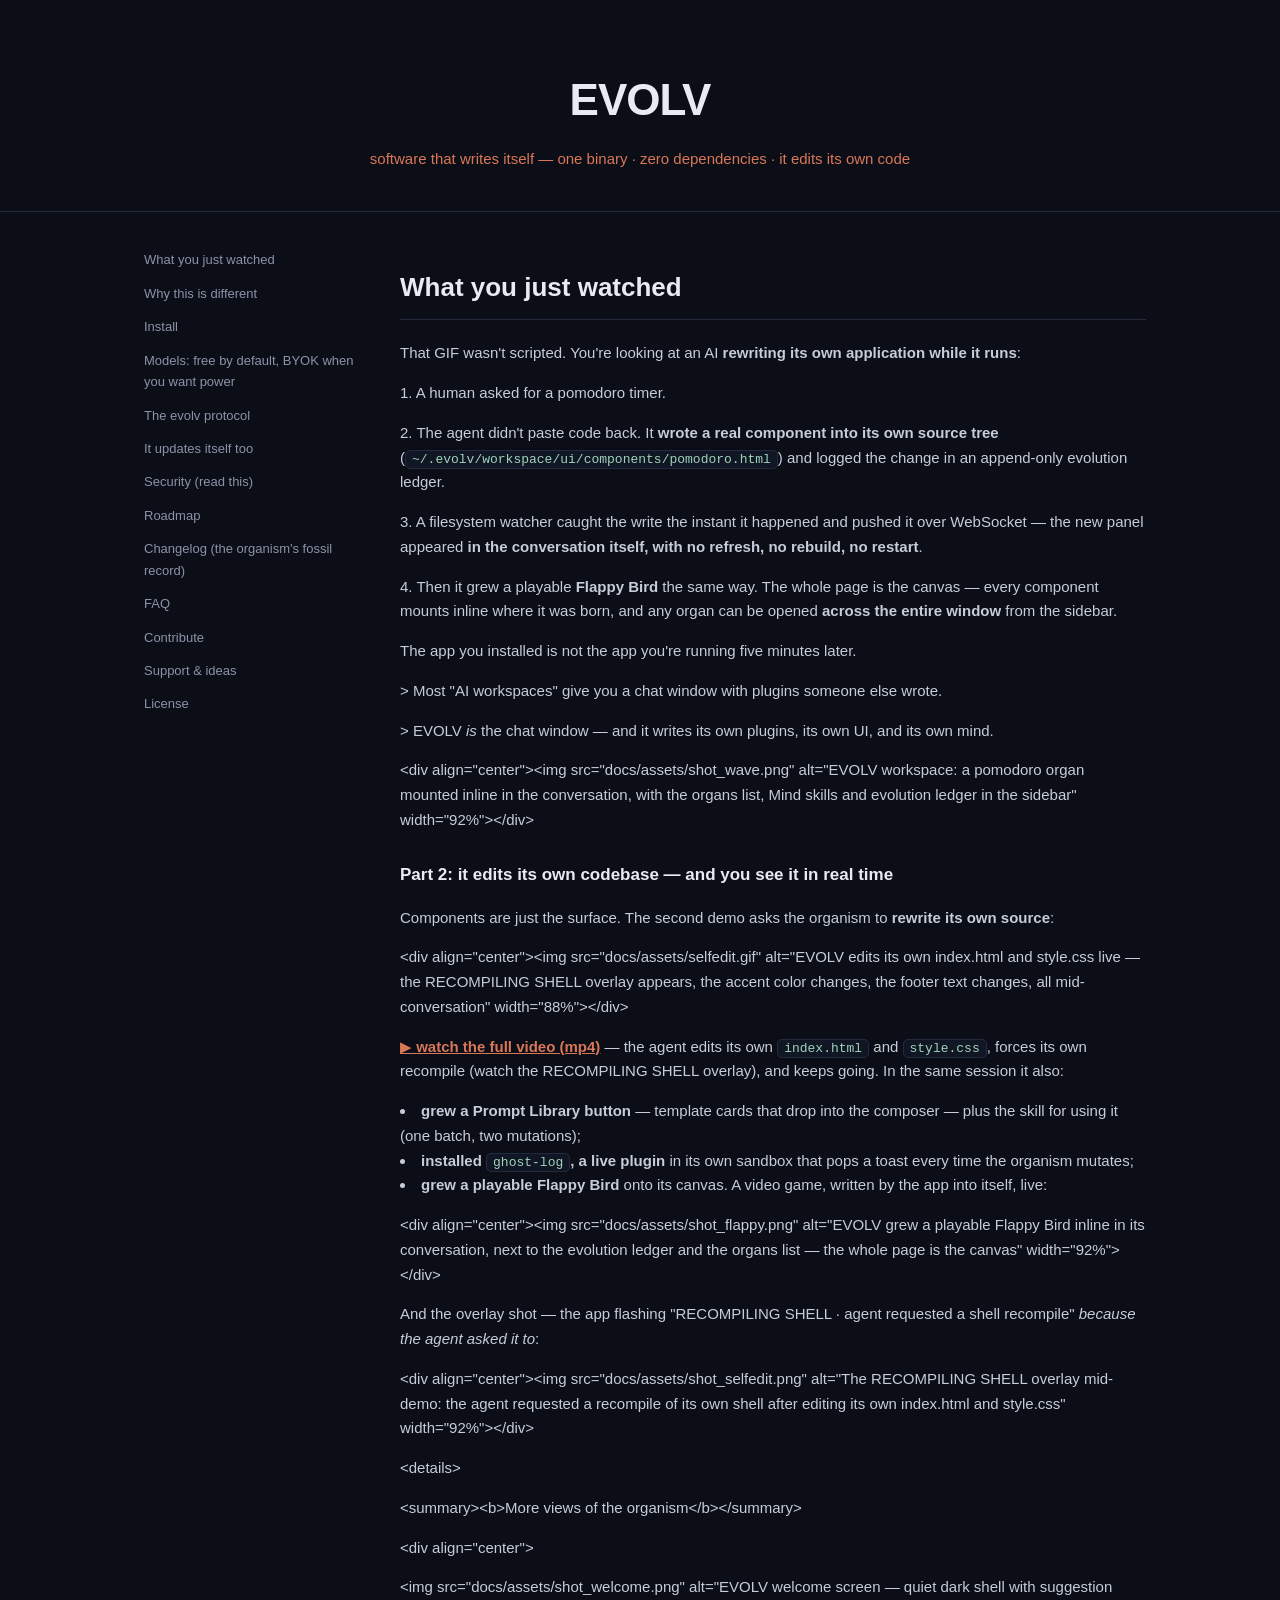
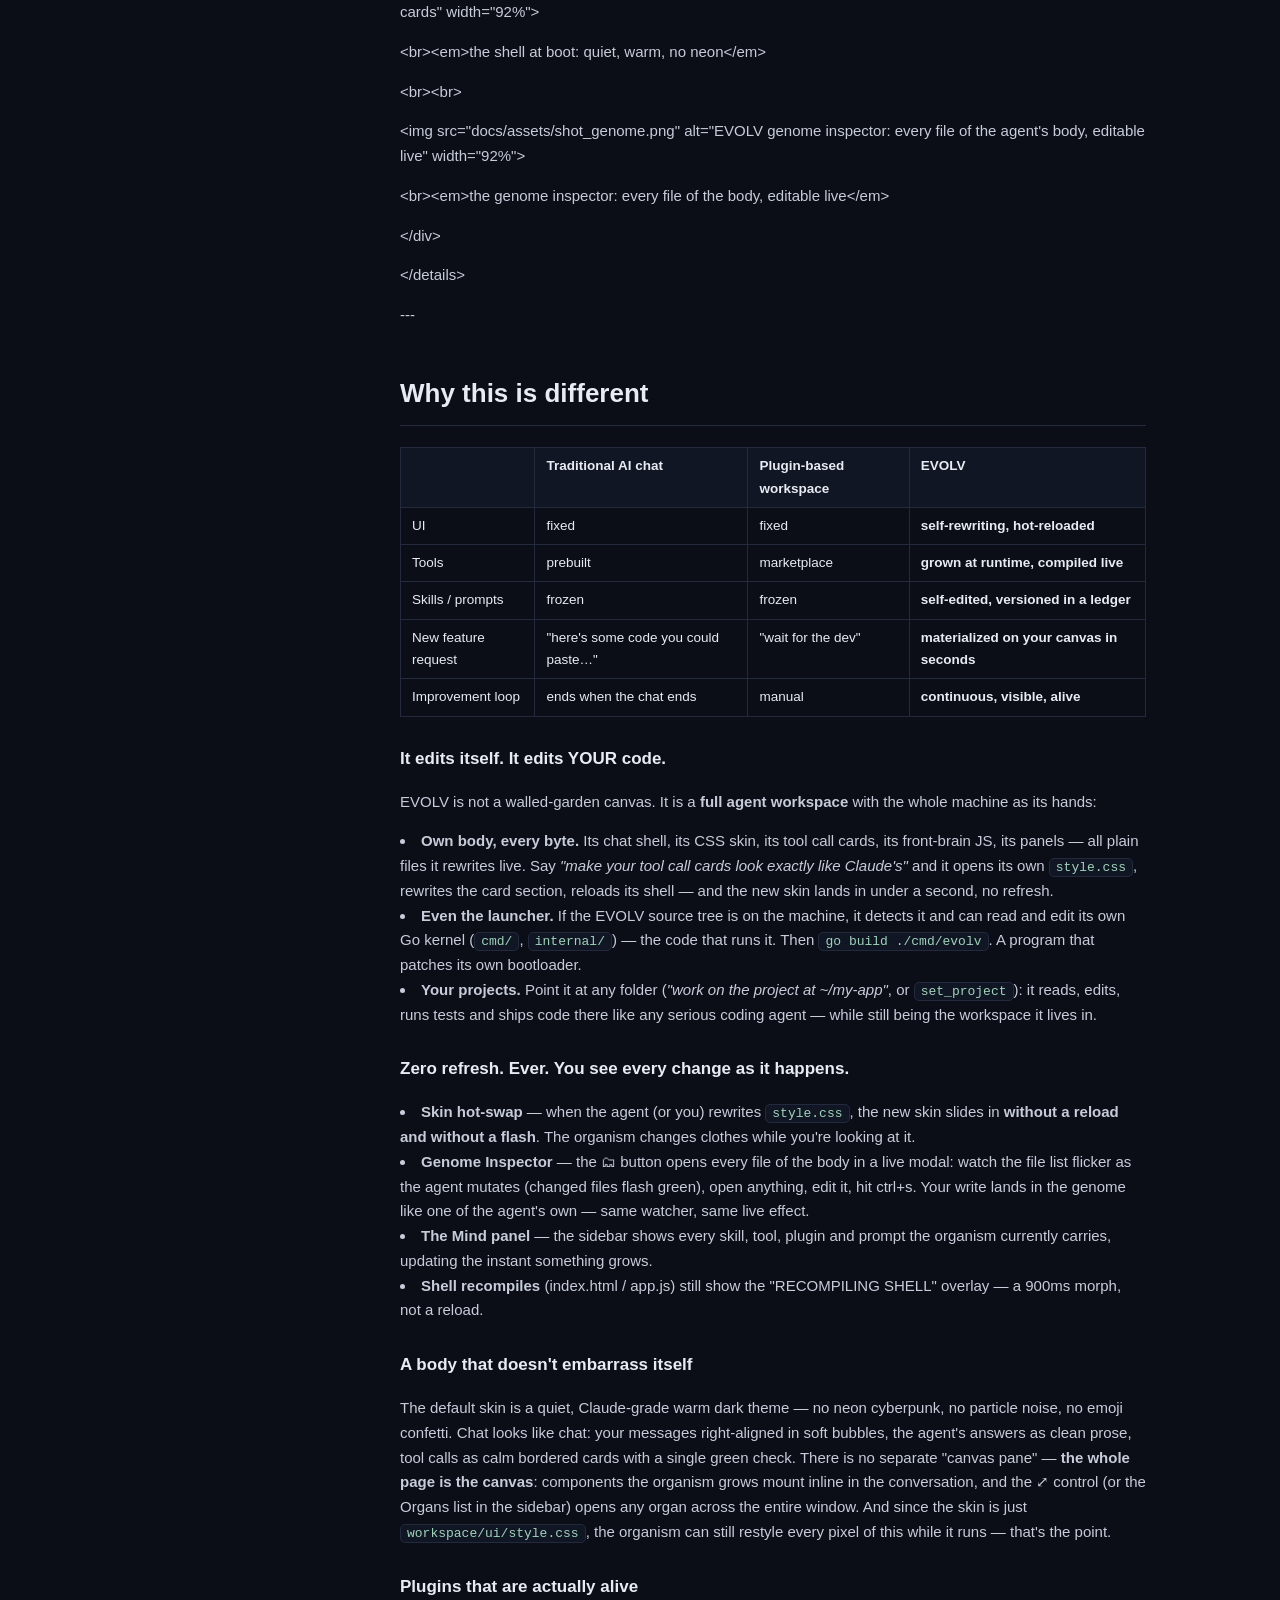
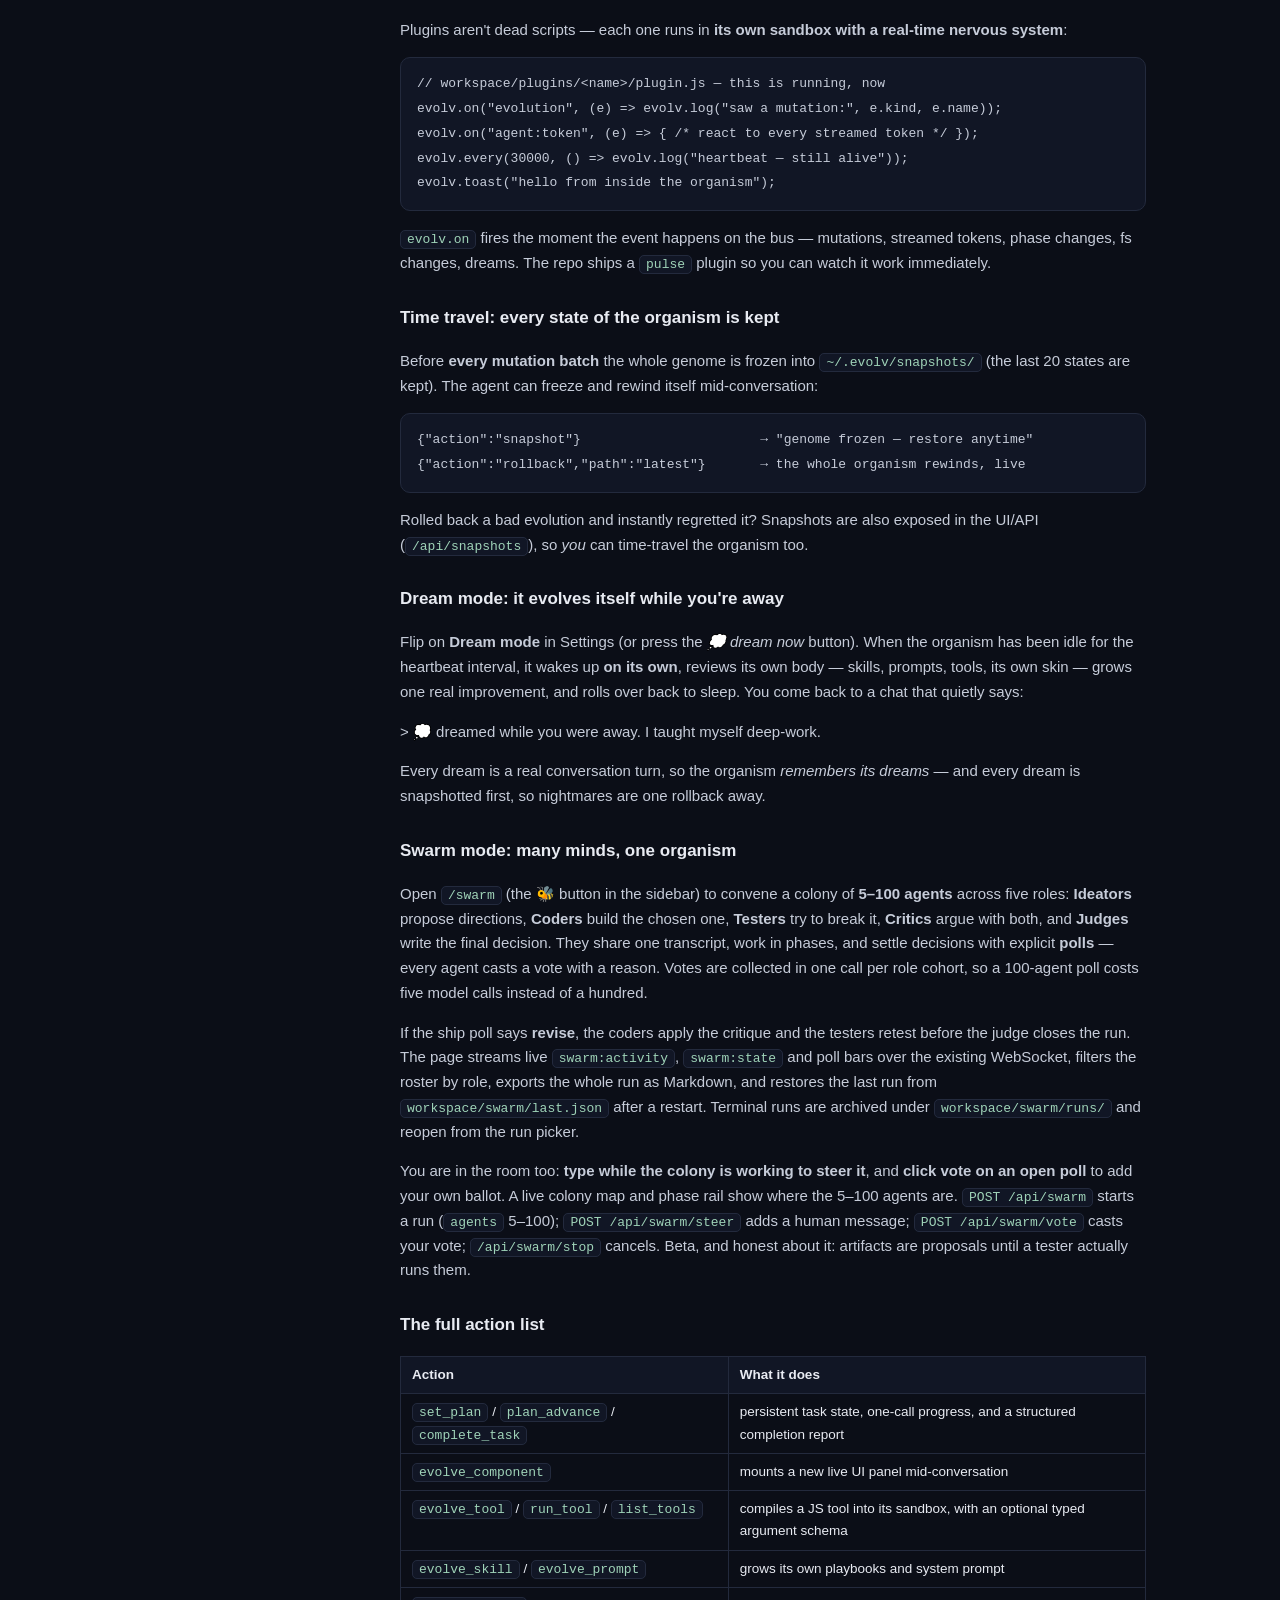
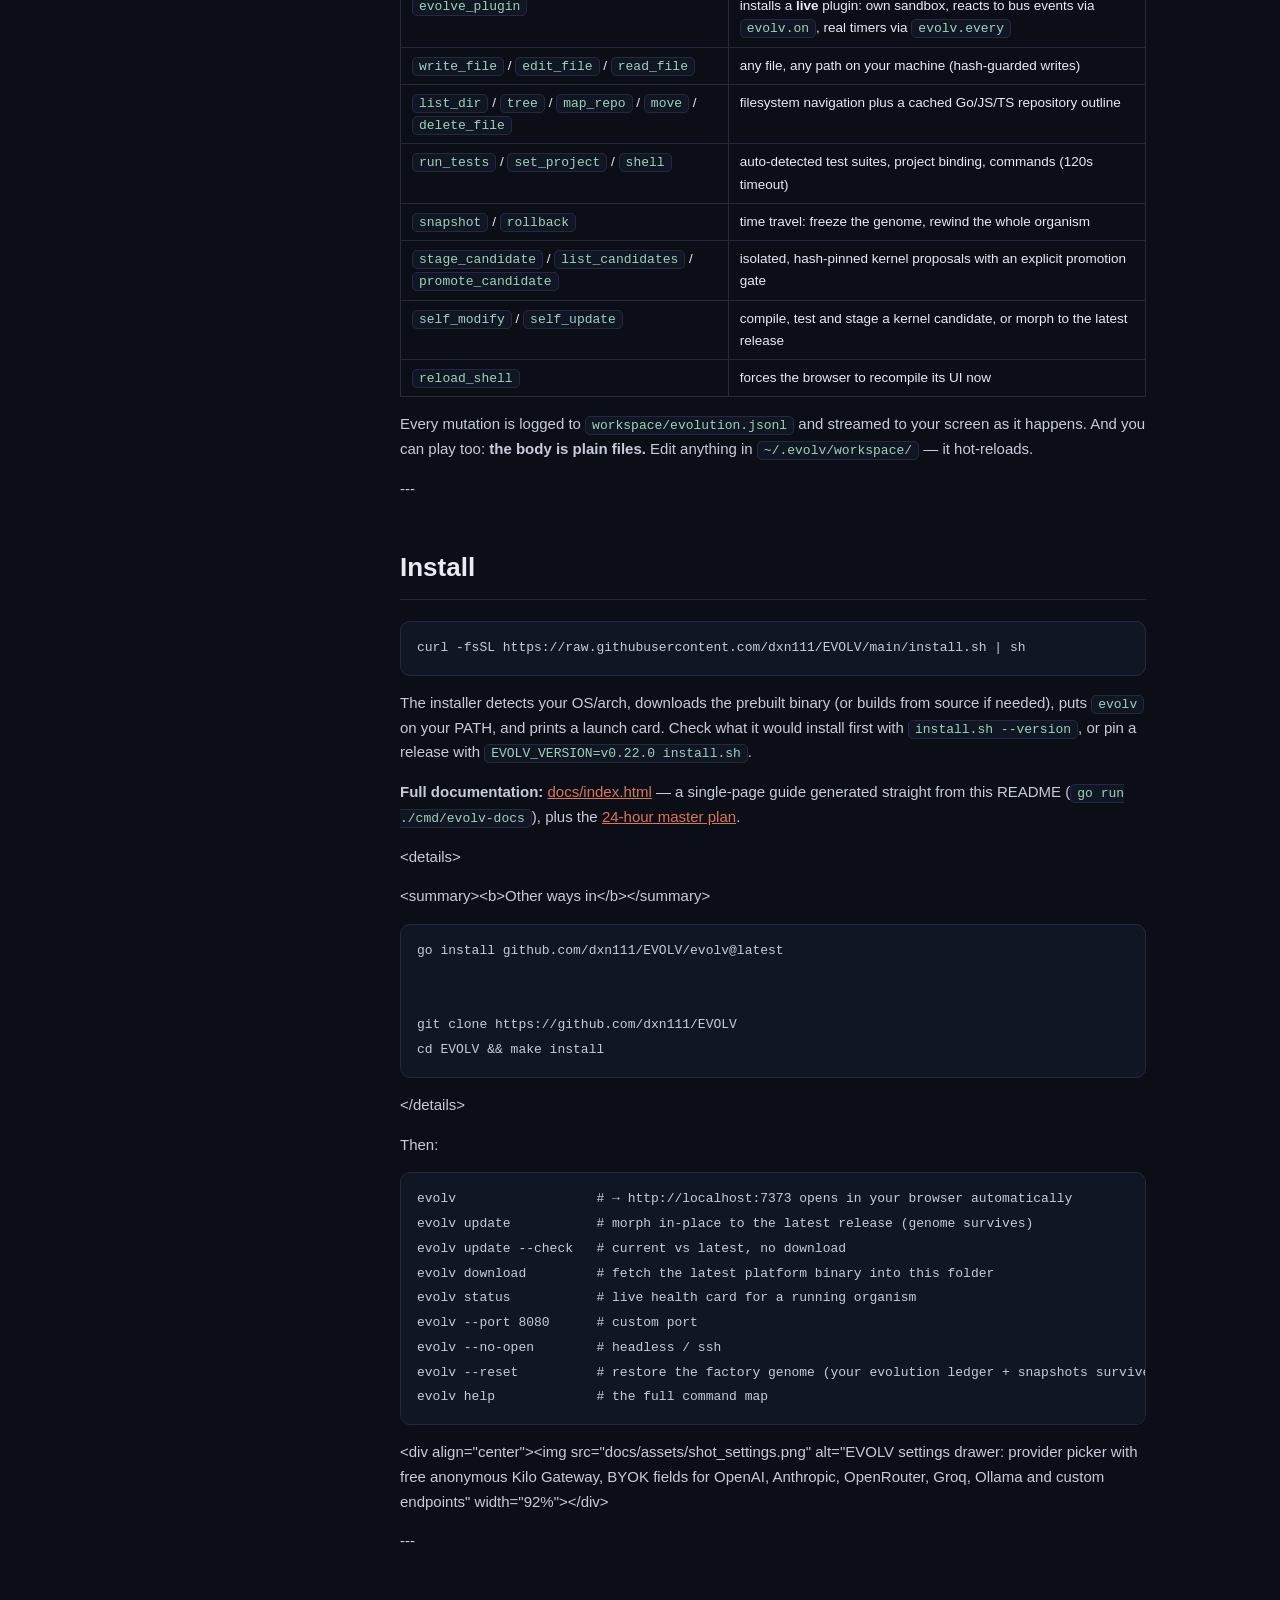
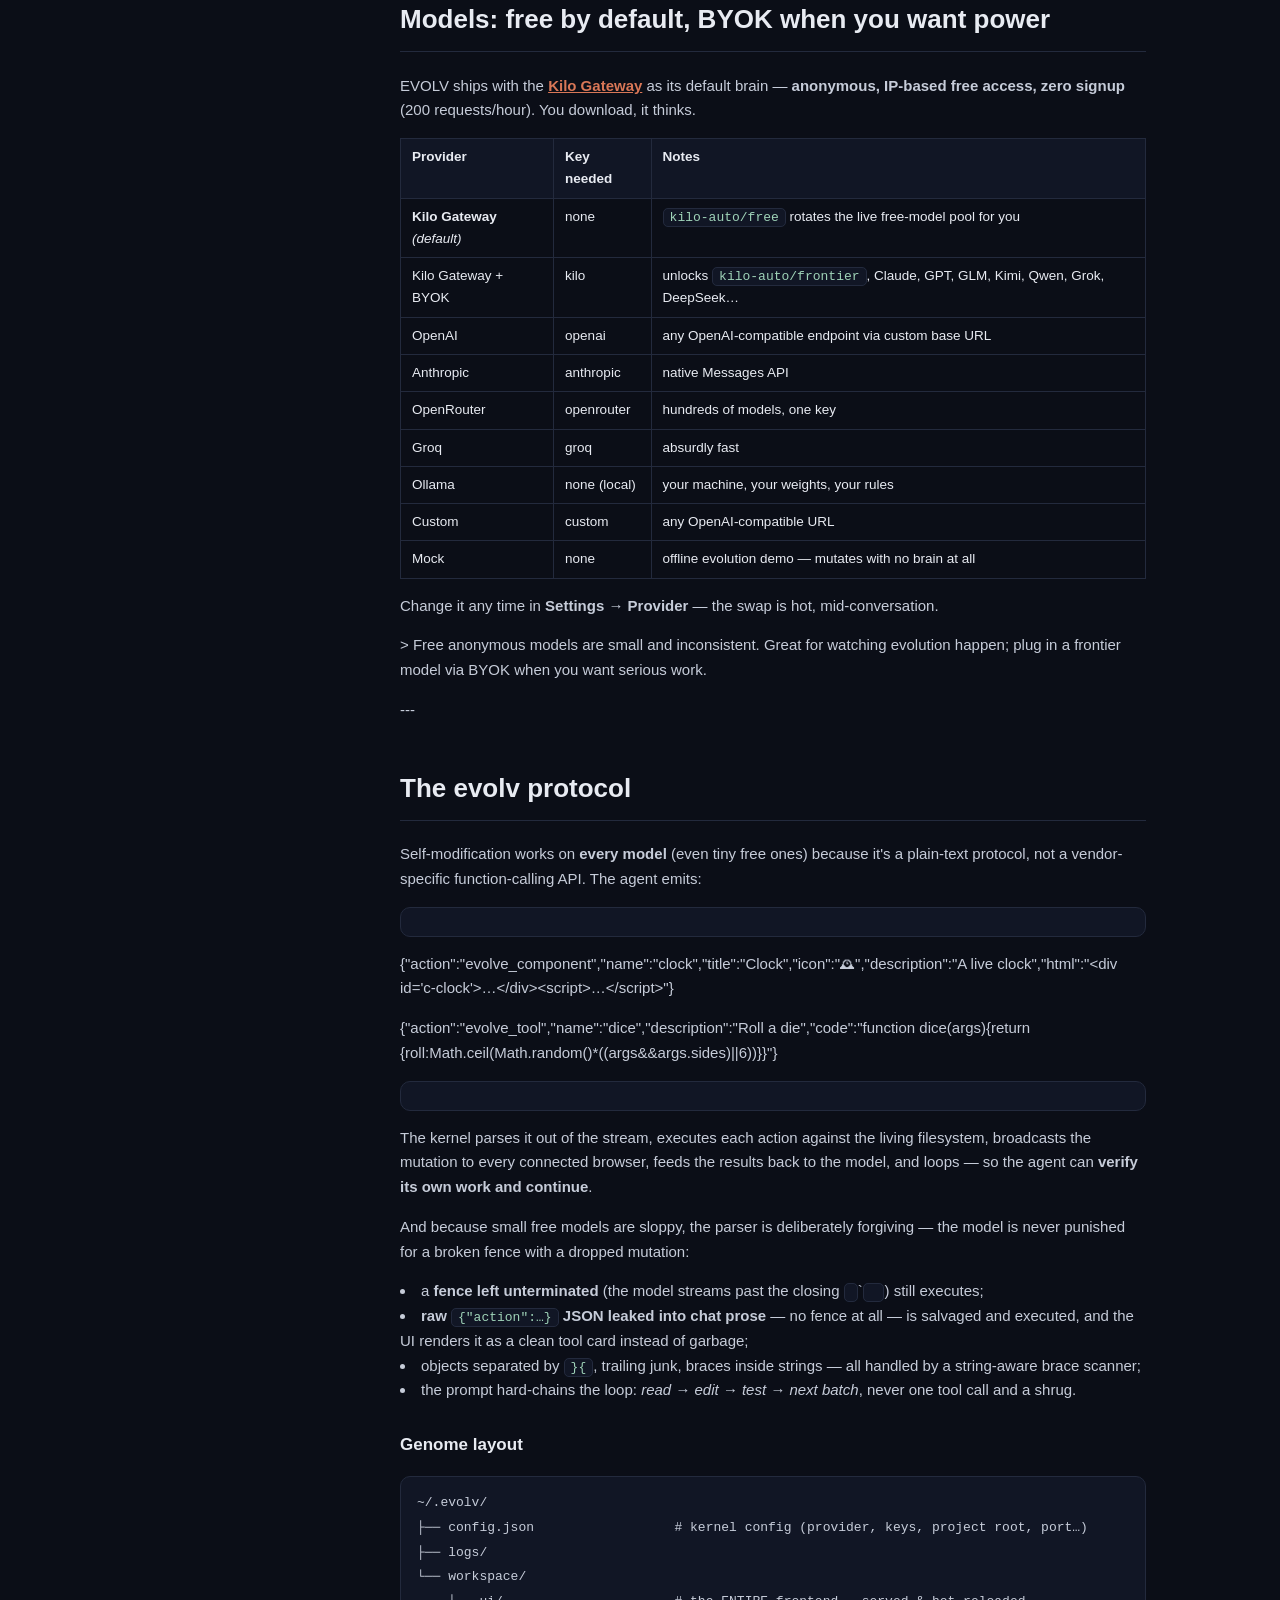
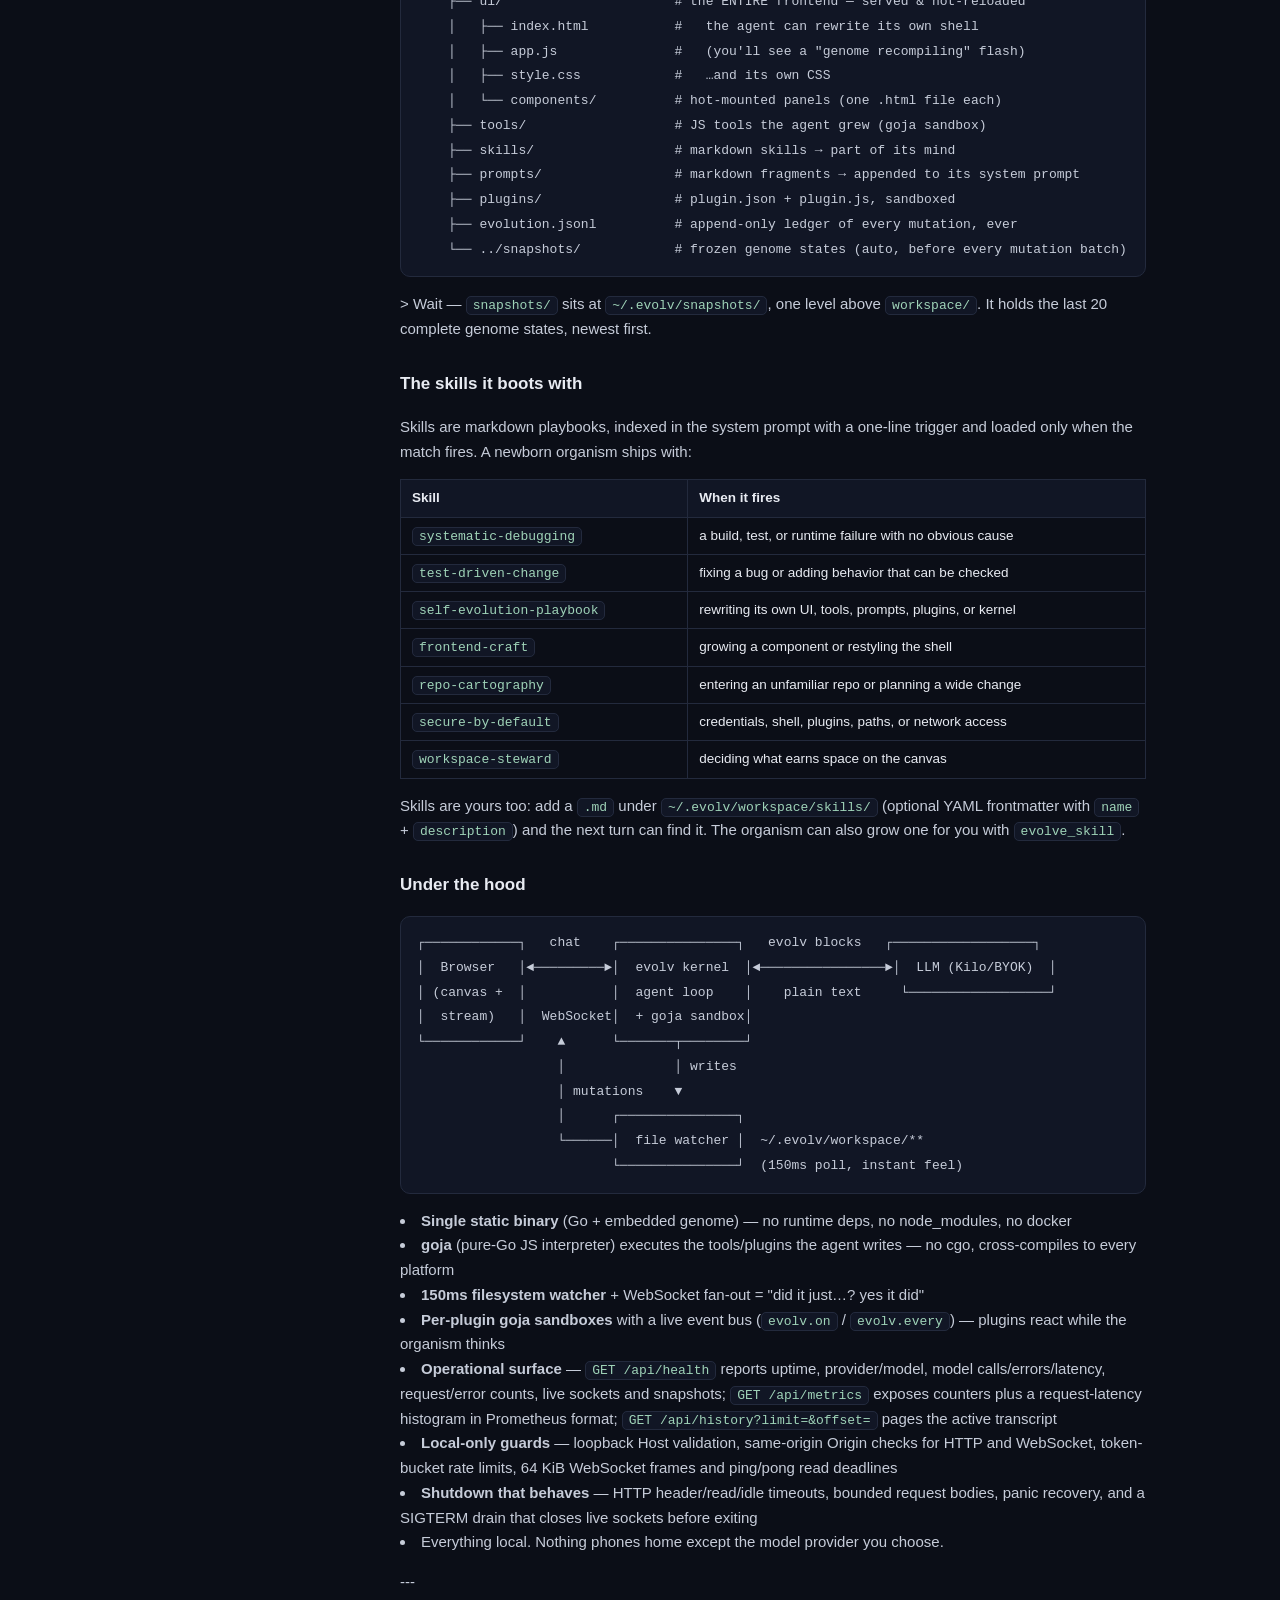
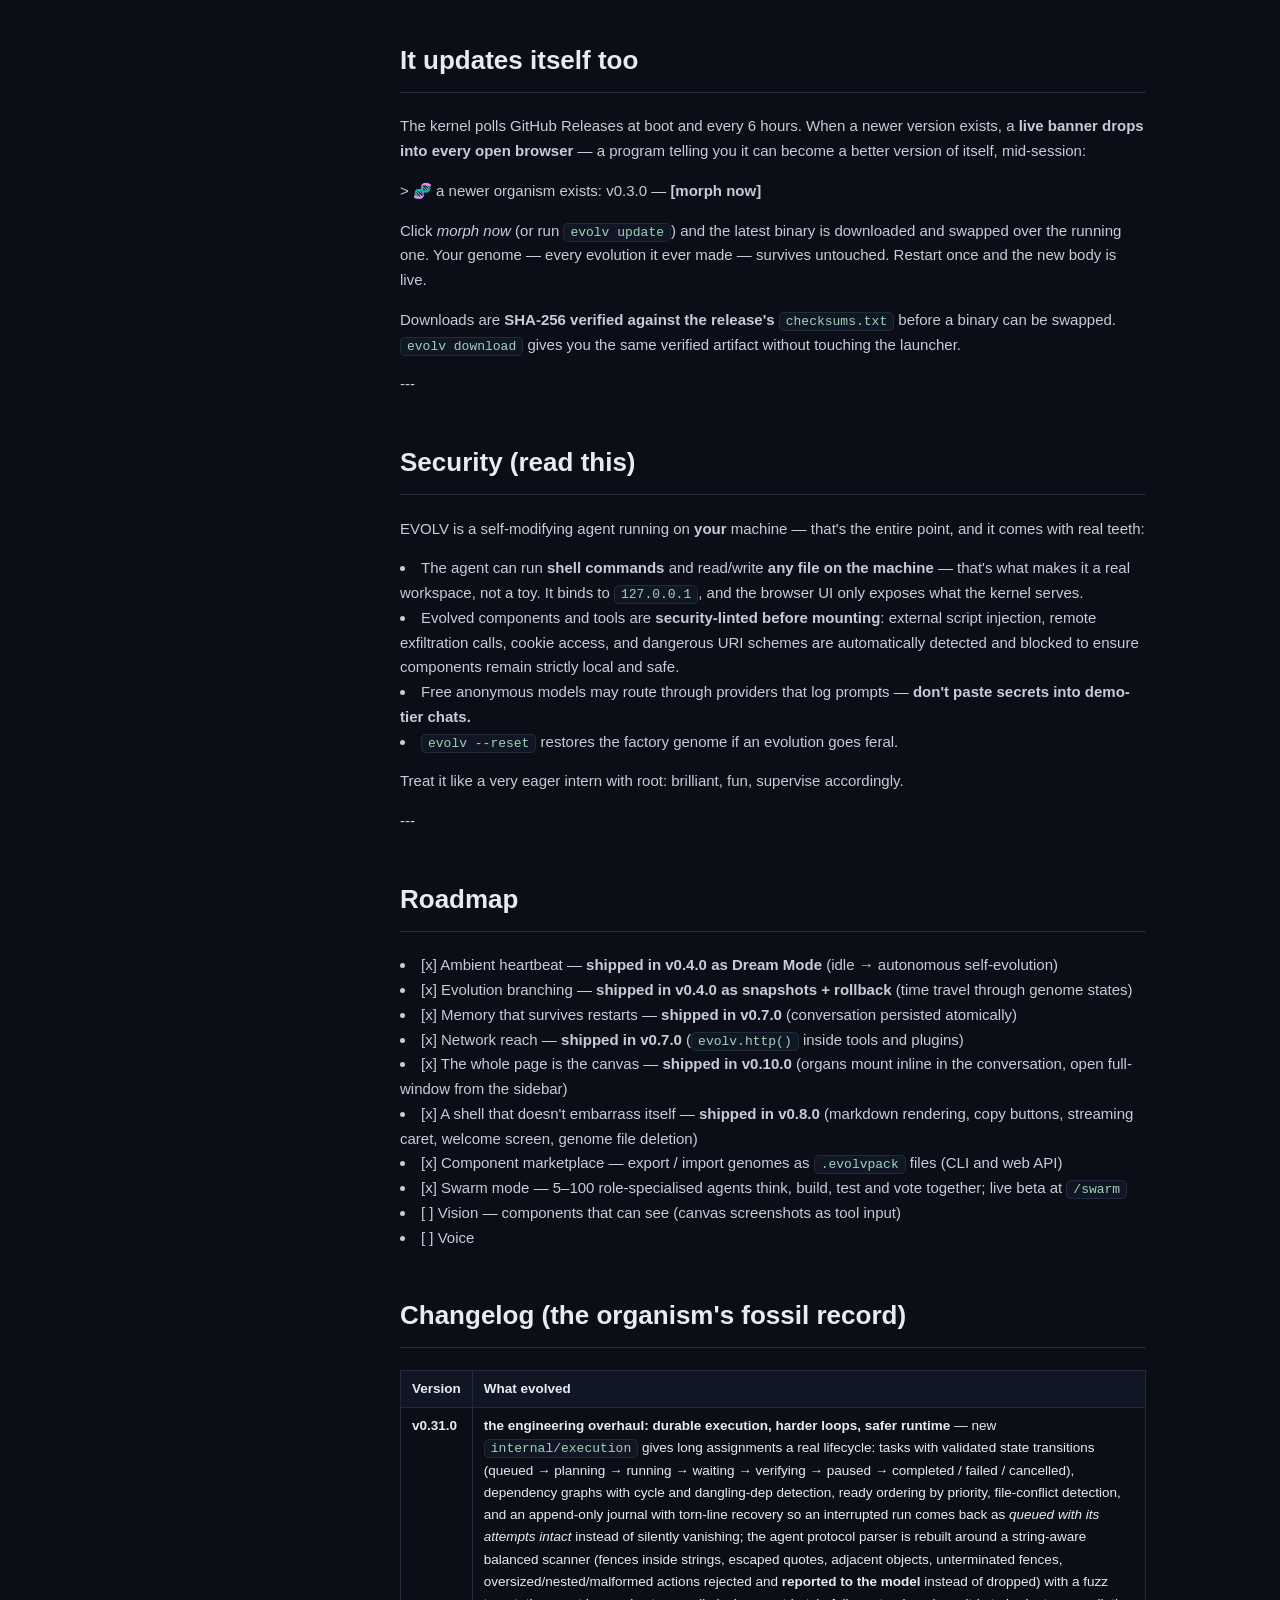
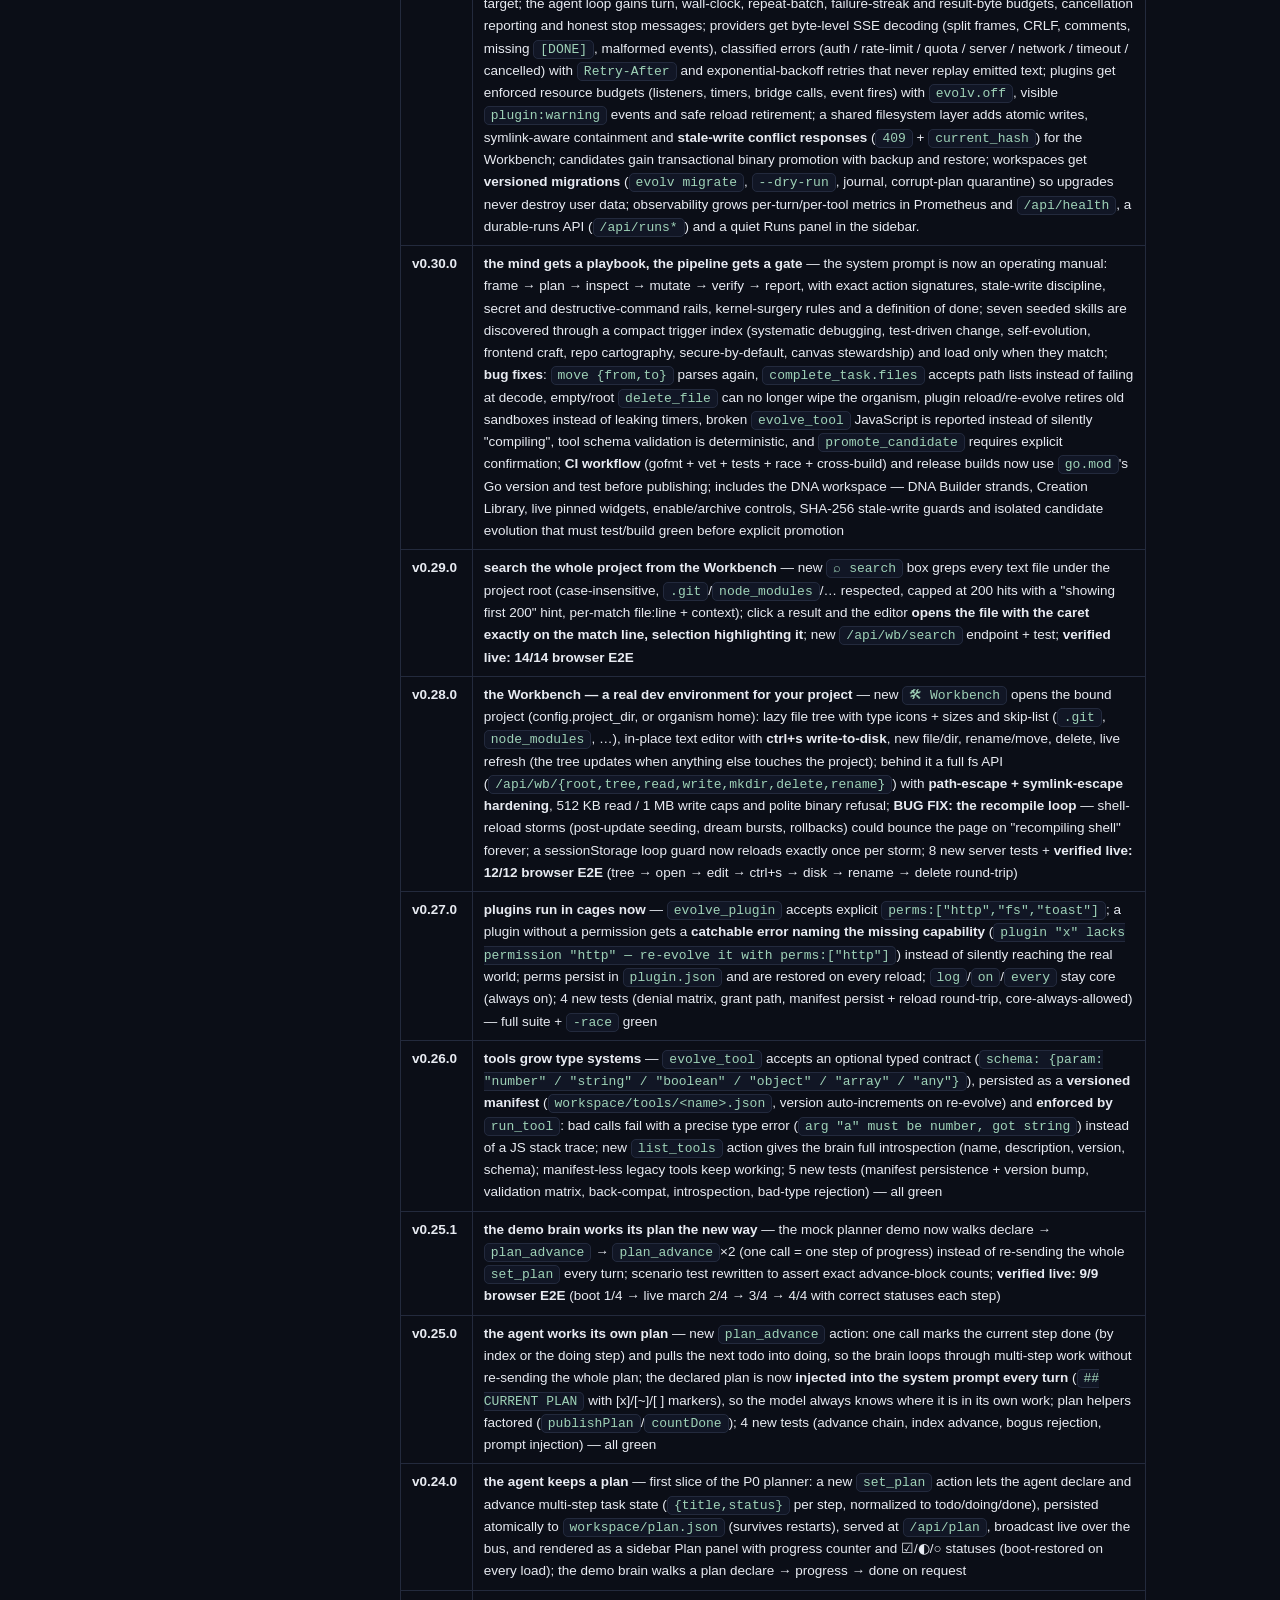
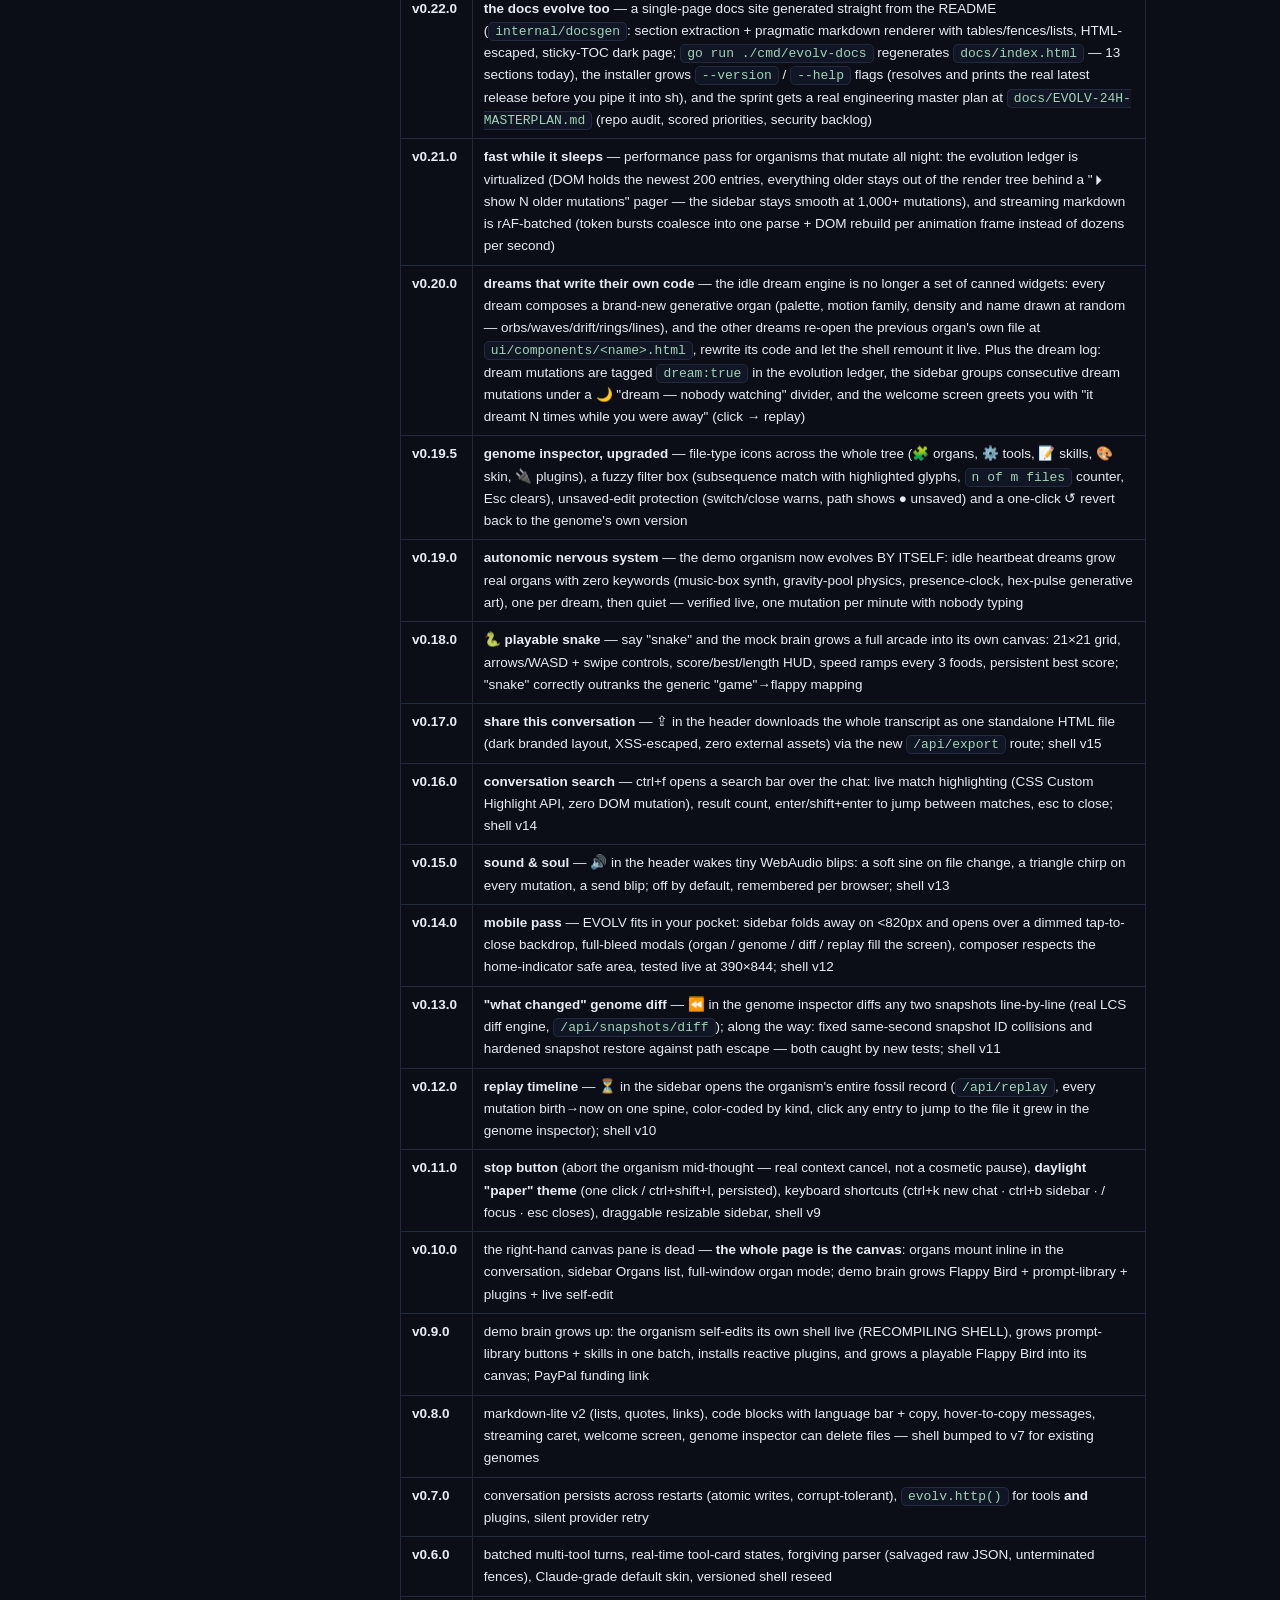
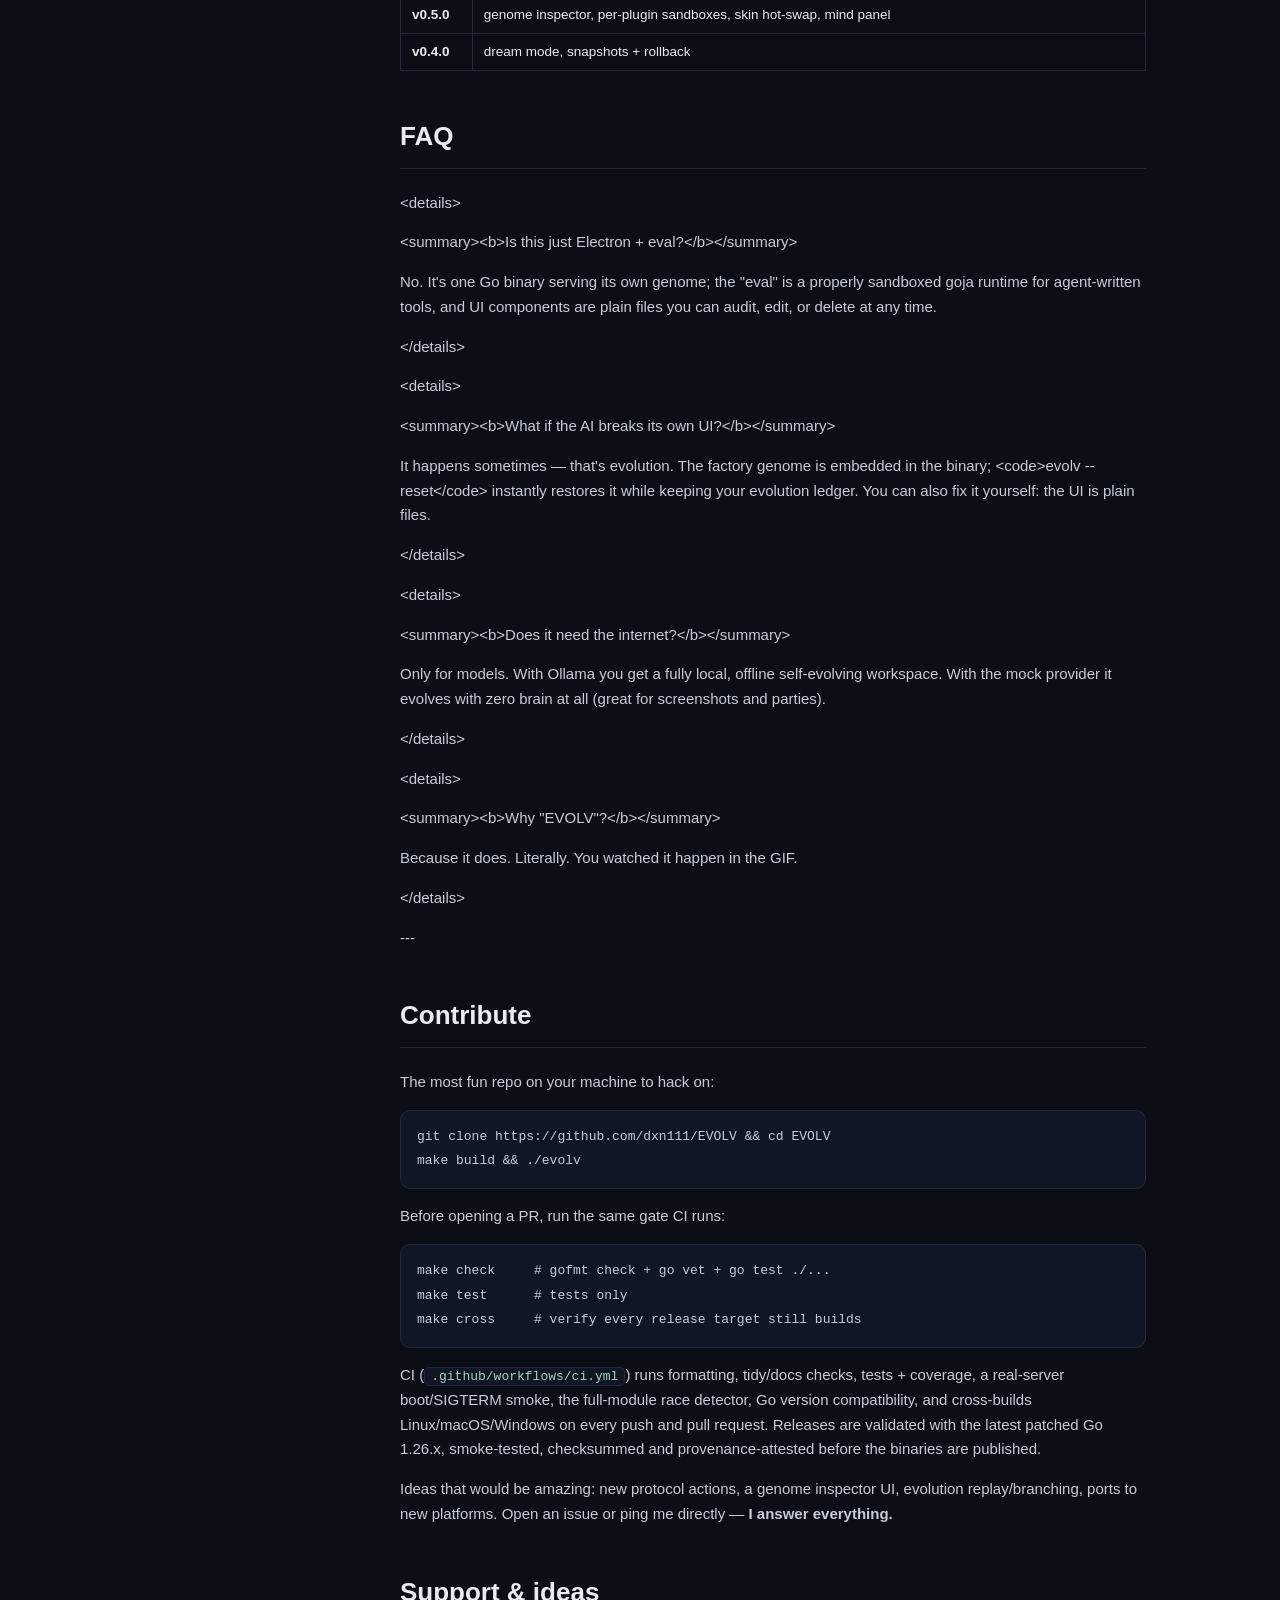
==== commit e34bff77: "feat: EVOLV v0.31.0 — complete autonomous engineering overhaul (#32) * feat(engine): durable executi" ====
--- a/docs/index.html
+++ b/docs/index.html
@@ -70,7 +70,7 @@
                   │ mutations    ▼
                   │      ┌───────────────┐
                   └──────│  file watcher │  ~/.evolv/workspace/**
-                         └───────────────┘  (150ms poll, instant feel)</code></pre><li><b>Single static binary</b> (Go + embedded genome) — no runtime deps, no node_modules, no docker</li><li><b>goja</b> (pure-Go JS interpreter) executes the tools/plugins the agent writes — no cgo, cross-compiles to every platform</li><li><b>150ms filesystem watcher</b> + WebSocket fan-out = &#34;did it just…? yes it did&#34;</li><li><b>Per-plugin goja sandboxes</b> with a live event bus (<code>evolv.on</code> / <code>evolv.every</code>) — plugins react while the organism thinks</li><li><b>Operational surface</b> — <code>GET /api/health</code> reports uptime, provider/model, model calls/errors/latency, request/error counts, live sockets and snapshots; <code>GET /api/metrics</code> exposes counters plus a request-latency histogram in Prometheus format; <code>GET /api/history?limit=&amp;offset=</code> pages the active transcript</li><li><b>Local-only guards</b> — loopback Host validation, same-origin Origin checks for HTTP and WebSocket, token-bucket rate limits, 64 KiB WebSocket frames and ping/pong read deadlines</li><li><b>Shutdown that behaves</b> — HTTP header/read/idle timeouts, bounded request bodies, panic recovery, and a SIGTERM drain that closes live sockets before exiting</li><li>Everything local. Nothing phones home except the model provider you choose.</li><p>---</p></section><section id="it-updates-itself-too"><h2>It updates itself too</h2><p>The kernel polls GitHub Releases at boot and every 6 hours. When a newer version exists, a <b>live banner drops into every open browser</b> — a program telling you it can become a better version of itself, mid-session:</p><p>&gt; 🧬 a newer organism exists: v0.3.0 — <b>[morph now]</b></p><p>Click <i>morph now</i> (or run <code>evolv update</code>) and the latest binary is downloaded and swapped over the running one. Your genome — every evolution it ever made — survives untouched. Restart once and the new body is live.</p><p>Downloads are <b>SHA-256 verified against the release&#39;s <code>checksums.txt</code></b> before a binary can be swapped. <code>evolv download</code> gives you the same verified artifact without touching the launcher.</p><p>---</p></section><section id="security-read-this"><h2>Security (read this)</h2><p>EVOLV is a self-modifying agent running on <b>your</b> machine — that&#39;s the entire point, and it comes with real teeth:</p><li>The agent can run <b>shell commands</b> and read/write <b>any file on the machine</b> — that&#39;s what makes it a real workspace, not a toy. It binds to <code>127.0.0.1</code>, and the browser UI only exposes what the kernel serves.</li><li>Evolved components and tools are <b>security-linted before mounting</b>: external script injection, remote exfiltration calls, cookie access, and dangerous URI schemes are automatically detected and blocked to ensure components remain strictly local and safe.</li><li>Free anonymous models may route through providers that log prompts — <b>don&#39;t paste secrets into demo-tier chats.</b></li><li><code>evolv --reset</code> restores the factory genome if an evolution goes feral.</li><p>Treat it like a very eager intern with root: brilliant, fun, supervise accordingly.</p><p>---</p></section><section id="roadmap"><h2>Roadmap</h2><li>[x] Ambient heartbeat — <b>shipped in v0.4.0 as Dream Mode</b> (idle → autonomous self-evolution)</li><li>[x] Evolution branching — <b>shipped in v0.4.0 as snapshots + rollback</b> (time travel through genome states)</li><li>[x] Memory that survives restarts — <b>shipped in v0.7.0</b> (conversation persisted atomically)</li><li>[x] Network reach — <b>shipped in v0.7.0</b> (<code>evolv.http()</code> inside tools and plugins)</li><li>[x] The whole page is the canvas — <b>shipped in v0.10.0</b> (organs mount inline in the conversation, open full-window from the sidebar)</li><li>[x] A shell that doesn&#39;t embarrass itself — <b>shipped in v0.8.0</b> (markdown rendering, copy buttons, streaming caret, welcome screen, genome file deletion)</li><li>[x] Component marketplace — export / import genomes as <code>.evolvpack</code> files (CLI and web API)</li><li>[x] Swarm mode — 5–100 role-specialised agents think, build, test and vote together; live beta at <code>/swarm</code></li><li>[ ] Vision — components that can see (canvas screenshots as tool input)</li><li>[ ] Voice</li></section><section id="changelog-the-organism-s-fossil-record"><h2>Changelog (the organism&#39;s fossil record)</h2><table><tr><th>Version</th><th>What evolved</th></tr><tr><td><b>v0.30.0</b></td><td><b>the mind gets a playbook, the pipeline gets a gate</b> — the system prompt is now an operating manual: frame → plan → inspect → mutate → verify → report, with exact action signatures, stale-write discipline, secret and destructive-command rails, kernel-surgery rules and a definition of done; seven seeded skills are discovered through a compact trigger index (systematic debugging, test-driven change, self-evolution, frontend craft, repo cartography, secure-by-default, canvas stewardship) and load only when they match; <b>bug fixes</b>: <code>move {from,to}</code> parses again, <code>complete_task.files</code> accepts path lists instead of failing at decode, empty/root <code>delete_file</code> can no longer wipe the organism, plugin reload/re-evolve retires old sandboxes instead of leaking timers, broken <code>evolve_tool</code> JavaScript is reported instead of silently &#34;compiling&#34;, tool schema validation is deterministic, and <code>promote_candidate</code> requires explicit confirmation; <b>CI workflow</b> (gofmt + vet + tests + race + cross-build) and release builds now use <code>go.mod</code>&#39;s Go version and test before publishing; includes the DNA workspace — DNA Builder strands, Creation Library, live pinned widgets, enable/archive controls, SHA-256 stale-write guards and isolated candidate evolution that must test/build green before explicit promotion</td></tr><tr><td><b>v0.29.0</b></td><td><b>search the whole project from the Workbench</b> — new <code>⌕ search</code> box greps every text file under the project root (case-insensitive, <code>.git</code>/<code>node_modules</code>/… respected, capped at 200 hits with a &#34;showing first 200&#34; hint, per-match file:line + context); click a result and the editor <b>opens the file with the caret exactly on the match line, selection highlighting it</b>; new <code>/api/wb/search</code> endpoint + test; <b>verified live: 14/14 browser E2E</b></td></tr><tr><td><b>v0.28.0</b></td><td><b>the Workbench — a real dev environment for your project</b> — new <code>🛠 Workbench</code> opens the bound project (config.project_dir, or organism home): lazy file tree with type icons + sizes and skip-list (<code>.git</code>, <code>node_modules</code>, …), in-place text editor with <b>ctrl+s write-to-disk</b>, new file/dir, rename/move, delete, live refresh (the tree updates when anything else touches the project); behind it a full fs API (<code>/api/wb/{root,tree,read,write,mkdir,delete,rename}</code>) with <b>path-escape + symlink-escape hardening</b>, 512 KB read / 1 MB write caps and polite binary refusal; <b>BUG FIX: the recompile loop</b> — shell-reload storms (post-update seeding, dream bursts, rollbacks) could bounce the page on &#34;recompiling shell&#34; forever; a sessionStorage loop guard now reloads exactly once per storm; 8 new server tests + <b>verified live: 12/12 browser E2E</b> (tree → open → edit → ctrl+s → disk → rename → delete round-trip)</td></tr><tr><td><b>v0.27.0</b></td><td><b>plugins run in cages now</b> — <code>evolve_plugin</code> accepts explicit <code>perms:[&#34;http&#34;,&#34;fs&#34;,&#34;toast&#34;]</code>; a plugin without a permission gets a <b>catchable error naming the missing capability</b> (<code>plugin &#34;x&#34; lacks permission &#34;http&#34; — re-evolve it with perms:[&#34;http&#34;]</code>) instead of silently reaching the real world; perms persist in <code>plugin.json</code> and are restored on every reload; <code>log</code>/<code>on</code>/<code>every</code> stay core (always on); 4 new tests (denial matrix, grant path, manifest persist + reload round-trip, core-always-allowed) — full suite + <code>-race</code> green</td></tr><tr><td><b>v0.26.0</b></td><td><b>tools grow type systems</b> — <code>evolve_tool</code> accepts an optional typed contract (<code>schema: {param: &#34;number&#34; / &#34;string&#34; / &#34;boolean&#34; / &#34;object&#34; / &#34;array&#34; / &#34;any&#34;}</code>), persisted as a <b>versioned manifest</b> (<code>workspace/tools/&lt;name&gt;.json</code>, version auto-increments on re-evolve) and <b>enforced by <code>run_tool</code></b>: bad calls fail with a precise type error (<code>arg &#34;a&#34; must be number, got string</code>) instead of a JS stack trace; new <code>list_tools</code> action gives the brain full introspection (name, description, version, schema); manifest-less legacy tools keep working; 5 new tests (manifest persistence + version bump, validation matrix, back-compat, introspection, bad-type rejection) — all green</td></tr><tr><td><b>v0.25.1</b></td><td><b>the demo brain works its plan the new way</b> — the mock planner demo now walks declare → <code>plan_advance</code> → <code>plan_advance</code>×2 (one call = one step of progress) instead of re-sending the whole <code>set_plan</code> every turn; scenario test rewritten to assert exact advance-block counts; <b>verified live: 9/9 browser E2E</b> (boot 1/4 → live march 2/4 → 3/4 → 4/4 with correct statuses each step)</td></tr><tr><td><b>v0.25.0</b></td><td><b>the agent works its own plan</b> — new <code>plan_advance</code> action: one call marks the current step done (by index or the doing step) and pulls the next todo into doing, so the brain loops through multi-step work without re-sending the whole plan; the declared plan is now <b>injected into the system prompt every turn</b> (<code>## CURRENT PLAN</code> with [x]/[~]/[ ] markers), so the model always knows where it is in its own work; plan helpers factored (<code>publishPlan</code>/<code>countDone</code>); 4 new tests (advance chain, index advance, bogus rejection, prompt injection) — all green</td></tr><tr><td><b>v0.24.0</b></td><td><b>the agent keeps a plan</b> — first slice of the P0 planner: a new <code>set_plan</code> action lets the agent declare and advance multi-step task state (<code>{title,status}</code> per step, normalized to todo/doing/done), persisted atomically to <code>workspace/plan.json</code> (survives restarts), served at <code>/api/plan</code>, broadcast live over the bus, and rendered as a sidebar Plan panel with progress counter and ☑/◐/○ statuses (boot-restored on every load); the demo brain walks a plan declare → progress → done on request</td></tr><tr><td><b>v0.22.0</b></td><td><b>the docs evolve too</b> — a single-page docs site generated straight from the README (<code>internal/docsgen</code>: section extraction + pragmatic markdown renderer with tables/fences/lists, HTML-escaped, sticky-TOC dark page; <code>go run ./cmd/evolv-docs</code> regenerates <code>docs/index.html</code> — 13 sections today), the installer grows <code>--version</code> / <code>--help</code> flags (resolves and prints the real latest release before you pipe it into sh), and the sprint gets a real engineering master plan at <code>docs/EVOLV-24H-MASTERPLAN.md</code> (repo audit, scored priorities, security backlog)</td></tr><tr><td><b>v0.21.0</b></td><td><b>fast while it sleeps</b> — performance pass for organisms that mutate all night: the evolution ledger is virtualized (DOM holds the newest 200 entries, everything older stays out of the render tree behind a &#34;⏵ show N older mutations&#34; pager — the sidebar stays smooth at 1,000+ mutations), and streaming markdown is rAF-batched (token bursts coalesce into one parse + DOM rebuild per animation frame instead of dozens per second)</td></tr><tr><td><b>v0.20.0</b></td><td><b>dreams that write their own code</b> — the idle dream engine is no longer a set of canned widgets: every dream composes a brand-new generative organ (palette, motion family, density and name drawn at random — orbs/waves/drift/rings/lines), and the other dreams re-open the previous organ&#39;s own file at <code>ui/components/&lt;name&gt;.html</code>, rewrite its code and let the shell remount it live. Plus the dream log: dream mutations are tagged <code>dream:true</code> in the evolution ledger, the sidebar groups consecutive dream mutations under a 🌙 &#34;dream — nobody watching&#34; divider, and the welcome screen greets you with &#34;it dreamt N times while you were away&#34; (click → replay)</td></tr><tr><td><b>v0.19.5</b></td><td><b>genome inspector, upgraded</b> — file-type icons across the whole tree (🧩 organs, ⚙️ tools, 📝 skills, 🎨 skin, 🔌 plugins), a fuzzy filter box (subsequence match with highlighted glyphs, <code>n of m files</code> counter, Esc clears), unsaved-edit protection (switch/close warns, path shows ● unsaved) and a one-click ↺ revert back to the genome&#39;s own version</td></tr><tr><td><b>v0.19.0</b></td><td><b>autonomic nervous system</b> — the demo organism now evolves BY ITSELF: idle heartbeat dreams grow real organs with zero keywords (music-box synth, gravity-pool physics, presence-clock, hex-pulse generative art), one per dream, then quiet — verified live, one mutation per minute with nobody typing</td></tr><tr><td><b>v0.18.0</b></td><td><b>🐍 playable snake</b> — say &#34;snake&#34; and the mock brain grows a full arcade into its own canvas: 21×21 grid, arrows/WASD + swipe controls, score/best/length HUD, speed ramps every 3 foods, persistent best score; &#34;snake&#34; correctly outranks the generic &#34;game&#34;→flappy mapping</td></tr><tr><td><b>v0.17.0</b></td><td><b>share this conversation</b> — ⇪ in the header downloads the whole transcript as one standalone HTML file (dark branded layout, XSS-escaped, zero external assets) via the new <code>/api/export</code> route; shell v15</td></tr><tr><td><b>v0.16.0</b></td><td><b>conversation search</b> — ctrl+f opens a search bar over the chat: live match highlighting (CSS Custom Highlight API, zero DOM mutation), result count, enter/shift+enter to jump between matches, esc to close; shell v14</td></tr><tr><td><b>v0.15.0</b></td><td><b>sound &amp; soul</b> — 🔊 in the header wakes tiny WebAudio blips: a soft sine on file change, a triangle chirp on every mutation, a send blip; off by default, remembered per browser; shell v13</td></tr><tr><td><b>v0.14.0</b></td><td><b>mobile pass</b> — EVOLV fits in your pocket: sidebar folds away on &lt;820px and opens over a dimmed tap-to-close backdrop, full-bleed modals (organ / genome / diff / replay fill the screen), composer respects the home-indicator safe area, tested live at 390×844; shell v12</td></tr><tr><td><b>v0.13.0</b></td><td><b>&#34;what changed&#34; genome diff</b> — ⏪ in the genome inspector diffs any two snapshots line-by-line (real LCS diff engine, <code>/api/snapshots/diff</code>); along the way: fixed same-second snapshot ID collisions and hardened snapshot restore against path escape — both caught by new tests; shell v11</td></tr><tr><td><b>v0.12.0</b></td><td><b>replay timeline</b> — ⏳ in the sidebar opens the organism&#39;s entire fossil record (<code>/api/replay</code>, every mutation birth→now on one spine, color-coded by kind, click any entry to jump to the file it grew in the genome inspector); shell v10</td></tr><tr><td><b>v0.11.0</b></td><td><b>stop button</b> (abort the organism mid-thought — real context cancel, not a cosmetic pause), <b>daylight &#34;paper&#34; theme</b> (one click / ctrl+shift+l, persisted), keyboard shortcuts (ctrl+k new chat · ctrl+b sidebar · / focus · esc closes), draggable resizable sidebar, shell v9</td></tr><tr><td><b>v0.10.0</b></td><td>the right-hand canvas pane is dead — <b>the whole page is the canvas</b>: organs mount inline in the conversation, sidebar Organs list, full-window organ mode; demo brain grows Flappy Bird + prompt-library + plugins + live self-edit</td></tr><tr><td><b>v0.9.0</b></td><td>demo brain grows up: the organism self-edits its own shell live (RECOMPILING SHELL), grows prompt-library buttons + skills in one batch, installs reactive plugins, and grows a playable Flappy Bird into its canvas; PayPal funding link</td></tr><tr><td><b>v0.8.0</b></td><td>markdown-lite v2 (lists, quotes, links), code blocks with language bar + copy, hover-to-copy messages, streaming caret, welcome screen, genome inspector can delete files — shell bumped to v7 for existing genomes</td></tr><tr><td><b>v0.7.0</b></td><td>conversation persists across restarts (atomic writes, corrupt-tolerant), <code>evolv.http()</code> for tools <b>and</b> plugins, silent provider retry</td></tr><tr><td><b>v0.6.0</b></td><td>batched multi-tool turns, real-time tool-card states, forgiving parser (salvaged raw JSON, unterminated fences), Claude-grade default skin, versioned shell reseed</td></tr><tr><td><b>v0.5.0</b></td><td>genome inspector, per-plugin sandboxes, skin hot-swap, mind panel</td></tr><tr><td><b>v0.4.0</b></td><td>dream mode, snapshots + rollback</td></tr></table></section><section id="faq"><h2>FAQ</h2><p>&lt;details&gt;</p><p>&lt;summary&gt;&lt;b&gt;Is this just Electron + eval?&lt;/b&gt;&lt;/summary&gt;</p><p>No. It&#39;s one Go binary serving its own genome; the &#34;eval&#34; is a properly sandboxed goja runtime for agent-written tools, and UI components are plain files you can audit, edit, or delete at any time.</p><p>&lt;/details&gt;</p><p>&lt;details&gt;</p><p>&lt;summary&gt;&lt;b&gt;What if the AI breaks its own UI?&lt;/b&gt;&lt;/summary&gt;</p><p>It happens sometimes — that&#39;s evolution. The factory genome is embedded in the binary; &lt;code&gt;evolv --reset&lt;/code&gt; instantly restores it while keeping your evolution ledger. You can also fix it yourself: the UI is plain files.</p><p>&lt;/details&gt;</p><p>&lt;details&gt;</p><p>&lt;summary&gt;&lt;b&gt;Does it need the internet?&lt;/b&gt;&lt;/summary&gt;</p><p>Only for models. With Ollama you get a fully local, offline self-evolving workspace. With the mock provider it evolves with zero brain at all (great for screenshots and parties).</p><p>&lt;/details&gt;</p><p>&lt;details&gt;</p><p>&lt;summary&gt;&lt;b&gt;Why &#34;EVOLV&#34;?&lt;/b&gt;&lt;/summary&gt;</p><p>Because it does. Literally. You watched it happen in the GIF.</p><p>&lt;/details&gt;</p><p>---</p></section><section id="contribute"><h2>Contribute</h2><p>The most fun repo on your machine to hack on:</p><pre><code>git clone https://github.com/dxn111/EVOLV &amp;&amp; cd EVOLV
+                         └───────────────┘  (150ms poll, instant feel)</code></pre><li><b>Single static binary</b> (Go + embedded genome) — no runtime deps, no node_modules, no docker</li><li><b>goja</b> (pure-Go JS interpreter) executes the tools/plugins the agent writes — no cgo, cross-compiles to every platform</li><li><b>150ms filesystem watcher</b> + WebSocket fan-out = &#34;did it just…? yes it did&#34;</li><li><b>Per-plugin goja sandboxes</b> with a live event bus (<code>evolv.on</code> / <code>evolv.every</code>) — plugins react while the organism thinks</li><li><b>Operational surface</b> — <code>GET /api/health</code> reports uptime, provider/model, model calls/errors/latency, request/error counts, live sockets and snapshots; <code>GET /api/metrics</code> exposes counters plus a request-latency histogram in Prometheus format; <code>GET /api/history?limit=&amp;offset=</code> pages the active transcript</li><li><b>Local-only guards</b> — loopback Host validation, same-origin Origin checks for HTTP and WebSocket, token-bucket rate limits, 64 KiB WebSocket frames and ping/pong read deadlines</li><li><b>Shutdown that behaves</b> — HTTP header/read/idle timeouts, bounded request bodies, panic recovery, and a SIGTERM drain that closes live sockets before exiting</li><li>Everything local. Nothing phones home except the model provider you choose.</li><p>---</p></section><section id="it-updates-itself-too"><h2>It updates itself too</h2><p>The kernel polls GitHub Releases at boot and every 6 hours. When a newer version exists, a <b>live banner drops into every open browser</b> — a program telling you it can become a better version of itself, mid-session:</p><p>&gt; 🧬 a newer organism exists: v0.3.0 — <b>[morph now]</b></p><p>Click <i>morph now</i> (or run <code>evolv update</code>) and the latest binary is downloaded and swapped over the running one. Your genome — every evolution it ever made — survives untouched. Restart once and the new body is live.</p><p>Downloads are <b>SHA-256 verified against the release&#39;s <code>checksums.txt</code></b> before a binary can be swapped. <code>evolv download</code> gives you the same verified artifact without touching the launcher.</p><p>---</p></section><section id="security-read-this"><h2>Security (read this)</h2><p>EVOLV is a self-modifying agent running on <b>your</b> machine — that&#39;s the entire point, and it comes with real teeth:</p><li>The agent can run <b>shell commands</b> and read/write <b>any file on the machine</b> — that&#39;s what makes it a real workspace, not a toy. It binds to <code>127.0.0.1</code>, and the browser UI only exposes what the kernel serves.</li><li>Evolved components and tools are <b>security-linted before mounting</b>: external script injection, remote exfiltration calls, cookie access, and dangerous URI schemes are automatically detected and blocked to ensure components remain strictly local and safe.</li><li>Free anonymous models may route through providers that log prompts — <b>don&#39;t paste secrets into demo-tier chats.</b></li><li><code>evolv --reset</code> restores the factory genome if an evolution goes feral.</li><p>Treat it like a very eager intern with root: brilliant, fun, supervise accordingly.</p><p>---</p></section><section id="roadmap"><h2>Roadmap</h2><li>[x] Ambient heartbeat — <b>shipped in v0.4.0 as Dream Mode</b> (idle → autonomous self-evolution)</li><li>[x] Evolution branching — <b>shipped in v0.4.0 as snapshots + rollback</b> (time travel through genome states)</li><li>[x] Memory that survives restarts — <b>shipped in v0.7.0</b> (conversation persisted atomically)</li><li>[x] Network reach — <b>shipped in v0.7.0</b> (<code>evolv.http()</code> inside tools and plugins)</li><li>[x] The whole page is the canvas — <b>shipped in v0.10.0</b> (organs mount inline in the conversation, open full-window from the sidebar)</li><li>[x] A shell that doesn&#39;t embarrass itself — <b>shipped in v0.8.0</b> (markdown rendering, copy buttons, streaming caret, welcome screen, genome file deletion)</li><li>[x] Component marketplace — export / import genomes as <code>.evolvpack</code> files (CLI and web API)</li><li>[x] Swarm mode — 5–100 role-specialised agents think, build, test and vote together; live beta at <code>/swarm</code></li><li>[ ] Vision — components that can see (canvas screenshots as tool input)</li><li>[ ] Voice</li></section><section id="changelog-the-organism-s-fossil-record"><h2>Changelog (the organism&#39;s fossil record)</h2><table><tr><th>Version</th><th>What evolved</th></tr><tr><td><b>v0.31.0</b></td><td><b>the engineering overhaul: durable execution, harder loops, safer runtime</b> — new <code>internal/execution</code> gives long assignments a real lifecycle: tasks with validated state transitions (queued → planning → running → waiting → verifying → paused → completed / failed / cancelled), dependency graphs with cycle and dangling-dep detection, ready ordering by priority, file-conflict detection, and an append-only journal with torn-line recovery so an interrupted run comes back as <i>queued with its attempts intact</i> instead of silently vanishing; the agent protocol parser is rebuilt around a string-aware balanced scanner (fences inside strings, escaped quotes, adjacent objects, unterminated fences, oversized/nested/malformed actions rejected and <b>reported to the model</b> instead of dropped) with a fuzz target; the agent loop gains turn, wall-clock, repeat-batch, failure-streak and result-byte budgets, cancellation reporting and honest stop messages; providers get byte-level SSE decoding (split frames, CRLF, comments, missing <code>[DONE]</code>, malformed events), classified errors (auth / rate-limit / quota / server / network / timeout / cancelled) with <code>Retry-After</code> and exponential-backoff retries that never replay emitted text; plugins get enforced resource budgets (listeners, timers, bridge calls, event fires) with <code>evolv.off</code>, visible <code>plugin:warning</code> events and safe reload retirement; a shared filesystem layer adds atomic writes, symlink-aware containment and <b>stale-write conflict responses</b> (<code>409</code> + <code>current_hash</code>) for the Workbench; candidates gain transactional binary promotion with backup and restore; workspaces get <b>versioned migrations</b> (<code>evolv migrate</code>, <code>--dry-run</code>, journal, corrupt-plan quarantine) so upgrades never destroy user data; observability grows per-turn/per-tool metrics in Prometheus and <code>/api/health</code>, a durable-runs API (<code>/api/runs*</code>) and a quiet Runs panel in the sidebar.</td></tr><tr><td><b>v0.30.0</b></td><td><b>the mind gets a playbook, the pipeline gets a gate</b> — the system prompt is now an operating manual: frame → plan → inspect → mutate → verify → report, with exact action signatures, stale-write discipline, secret and destructive-command rails, kernel-surgery rules and a definition of done; seven seeded skills are discovered through a compact trigger index (systematic debugging, test-driven change, self-evolution, frontend craft, repo cartography, secure-by-default, canvas stewardship) and load only when they match; <b>bug fixes</b>: <code>move {from,to}</code> parses again, <code>complete_task.files</code> accepts path lists instead of failing at decode, empty/root <code>delete_file</code> can no longer wipe the organism, plugin reload/re-evolve retires old sandboxes instead of leaking timers, broken <code>evolve_tool</code> JavaScript is reported instead of silently &#34;compiling&#34;, tool schema validation is deterministic, and <code>promote_candidate</code> requires explicit confirmation; <b>CI workflow</b> (gofmt + vet + tests + race + cross-build) and release builds now use <code>go.mod</code>&#39;s Go version and test before publishing; includes the DNA workspace — DNA Builder strands, Creation Library, live pinned widgets, enable/archive controls, SHA-256 stale-write guards and isolated candidate evolution that must test/build green before explicit promotion</td></tr><tr><td><b>v0.29.0</b></td><td><b>search the whole project from the Workbench</b> — new <code>⌕ search</code> box greps every text file under the project root (case-insensitive, <code>.git</code>/<code>node_modules</code>/… respected, capped at 200 hits with a &#34;showing first 200&#34; hint, per-match file:line + context); click a result and the editor <b>opens the file with the caret exactly on the match line, selection highlighting it</b>; new <code>/api/wb/search</code> endpoint + test; <b>verified live: 14/14 browser E2E</b></td></tr><tr><td><b>v0.28.0</b></td><td><b>the Workbench — a real dev environment for your project</b> — new <code>🛠 Workbench</code> opens the bound project (config.project_dir, or organism home): lazy file tree with type icons + sizes and skip-list (<code>.git</code>, <code>node_modules</code>, …), in-place text editor with <b>ctrl+s write-to-disk</b>, new file/dir, rename/move, delete, live refresh (the tree updates when anything else touches the project); behind it a full fs API (<code>/api/wb/{root,tree,read,write,mkdir,delete,rename}</code>) with <b>path-escape + symlink-escape hardening</b>, 512 KB read / 1 MB write caps and polite binary refusal; <b>BUG FIX: the recompile loop</b> — shell-reload storms (post-update seeding, dream bursts, rollbacks) could bounce the page on &#34;recompiling shell&#34; forever; a sessionStorage loop guard now reloads exactly once per storm; 8 new server tests + <b>verified live: 12/12 browser E2E</b> (tree → open → edit → ctrl+s → disk → rename → delete round-trip)</td></tr><tr><td><b>v0.27.0</b></td><td><b>plugins run in cages now</b> — <code>evolve_plugin</code> accepts explicit <code>perms:[&#34;http&#34;,&#34;fs&#34;,&#34;toast&#34;]</code>; a plugin without a permission gets a <b>catchable error naming the missing capability</b> (<code>plugin &#34;x&#34; lacks permission &#34;http&#34; — re-evolve it with perms:[&#34;http&#34;]</code>) instead of silently reaching the real world; perms persist in <code>plugin.json</code> and are restored on every reload; <code>log</code>/<code>on</code>/<code>every</code> stay core (always on); 4 new tests (denial matrix, grant path, manifest persist + reload round-trip, core-always-allowed) — full suite + <code>-race</code> green</td></tr><tr><td><b>v0.26.0</b></td><td><b>tools grow type systems</b> — <code>evolve_tool</code> accepts an optional typed contract (<code>schema: {param: &#34;number&#34; / &#34;string&#34; / &#34;boolean&#34; / &#34;object&#34; / &#34;array&#34; / &#34;any&#34;}</code>), persisted as a <b>versioned manifest</b> (<code>workspace/tools/&lt;name&gt;.json</code>, version auto-increments on re-evolve) and <b>enforced by <code>run_tool</code></b>: bad calls fail with a precise type error (<code>arg &#34;a&#34; must be number, got string</code>) instead of a JS stack trace; new <code>list_tools</code> action gives the brain full introspection (name, description, version, schema); manifest-less legacy tools keep working; 5 new tests (manifest persistence + version bump, validation matrix, back-compat, introspection, bad-type rejection) — all green</td></tr><tr><td><b>v0.25.1</b></td><td><b>the demo brain works its plan the new way</b> — the mock planner demo now walks declare → <code>plan_advance</code> → <code>plan_advance</code>×2 (one call = one step of progress) instead of re-sending the whole <code>set_plan</code> every turn; scenario test rewritten to assert exact advance-block counts; <b>verified live: 9/9 browser E2E</b> (boot 1/4 → live march 2/4 → 3/4 → 4/4 with correct statuses each step)</td></tr><tr><td><b>v0.25.0</b></td><td><b>the agent works its own plan</b> — new <code>plan_advance</code> action: one call marks the current step done (by index or the doing step) and pulls the next todo into doing, so the brain loops through multi-step work without re-sending the whole plan; the declared plan is now <b>injected into the system prompt every turn</b> (<code>## CURRENT PLAN</code> with [x]/[~]/[ ] markers), so the model always knows where it is in its own work; plan helpers factored (<code>publishPlan</code>/<code>countDone</code>); 4 new tests (advance chain, index advance, bogus rejection, prompt injection) — all green</td></tr><tr><td><b>v0.24.0</b></td><td><b>the agent keeps a plan</b> — first slice of the P0 planner: a new <code>set_plan</code> action lets the agent declare and advance multi-step task state (<code>{title,status}</code> per step, normalized to todo/doing/done), persisted atomically to <code>workspace/plan.json</code> (survives restarts), served at <code>/api/plan</code>, broadcast live over the bus, and rendered as a sidebar Plan panel with progress counter and ☑/◐/○ statuses (boot-restored on every load); the demo brain walks a plan declare → progress → done on request</td></tr><tr><td><b>v0.22.0</b></td><td><b>the docs evolve too</b> — a single-page docs site generated straight from the README (<code>internal/docsgen</code>: section extraction + pragmatic markdown renderer with tables/fences/lists, HTML-escaped, sticky-TOC dark page; <code>go run ./cmd/evolv-docs</code> regenerates <code>docs/index.html</code> — 13 sections today), the installer grows <code>--version</code> / <code>--help</code> flags (resolves and prints the real latest release before you pipe it into sh), and the sprint gets a real engineering master plan at <code>docs/EVOLV-24H-MASTERPLAN.md</code> (repo audit, scored priorities, security backlog)</td></tr><tr><td><b>v0.21.0</b></td><td><b>fast while it sleeps</b> — performance pass for organisms that mutate all night: the evolution ledger is virtualized (DOM holds the newest 200 entries, everything older stays out of the render tree behind a &#34;⏵ show N older mutations&#34; pager — the sidebar stays smooth at 1,000+ mutations), and streaming markdown is rAF-batched (token bursts coalesce into one parse + DOM rebuild per animation frame instead of dozens per second)</td></tr><tr><td><b>v0.20.0</b></td><td><b>dreams that write their own code</b> — the idle dream engine is no longer a set of canned widgets: every dream composes a brand-new generative organ (palette, motion family, density and name drawn at random — orbs/waves/drift/rings/lines), and the other dreams re-open the previous organ&#39;s own file at <code>ui/components/&lt;name&gt;.html</code>, rewrite its code and let the shell remount it live. Plus the dream log: dream mutations are tagged <code>dream:true</code> in the evolution ledger, the sidebar groups consecutive dream mutations under a 🌙 &#34;dream — nobody watching&#34; divider, and the welcome screen greets you with &#34;it dreamt N times while you were away&#34; (click → replay)</td></tr><tr><td><b>v0.19.5</b></td><td><b>genome inspector, upgraded</b> — file-type icons across the whole tree (🧩 organs, ⚙️ tools, 📝 skills, 🎨 skin, 🔌 plugins), a fuzzy filter box (subsequence match with highlighted glyphs, <code>n of m files</code> counter, Esc clears), unsaved-edit protection (switch/close warns, path shows ● unsaved) and a one-click ↺ revert back to the genome&#39;s own version</td></tr><tr><td><b>v0.19.0</b></td><td><b>autonomic nervous system</b> — the demo organism now evolves BY ITSELF: idle heartbeat dreams grow real organs with zero keywords (music-box synth, gravity-pool physics, presence-clock, hex-pulse generative art), one per dream, then quiet — verified live, one mutation per minute with nobody typing</td></tr><tr><td><b>v0.18.0</b></td><td><b>🐍 playable snake</b> — say &#34;snake&#34; and the mock brain grows a full arcade into its own canvas: 21×21 grid, arrows/WASD + swipe controls, score/best/length HUD, speed ramps every 3 foods, persistent best score; &#34;snake&#34; correctly outranks the generic &#34;game&#34;→flappy mapping</td></tr><tr><td><b>v0.17.0</b></td><td><b>share this conversation</b> — ⇪ in the header downloads the whole transcript as one standalone HTML file (dark branded layout, XSS-escaped, zero external assets) via the new <code>/api/export</code> route; shell v15</td></tr><tr><td><b>v0.16.0</b></td><td><b>conversation search</b> — ctrl+f opens a search bar over the chat: live match highlighting (CSS Custom Highlight API, zero DOM mutation), result count, enter/shift+enter to jump between matches, esc to close; shell v14</td></tr><tr><td><b>v0.15.0</b></td><td><b>sound &amp; soul</b> — 🔊 in the header wakes tiny WebAudio blips: a soft sine on file change, a triangle chirp on every mutation, a send blip; off by default, remembered per browser; shell v13</td></tr><tr><td><b>v0.14.0</b></td><td><b>mobile pass</b> — EVOLV fits in your pocket: sidebar folds away on &lt;820px and opens over a dimmed tap-to-close backdrop, full-bleed modals (organ / genome / diff / replay fill the screen), composer respects the home-indicator safe area, tested live at 390×844; shell v12</td></tr><tr><td><b>v0.13.0</b></td><td><b>&#34;what changed&#34; genome diff</b> — ⏪ in the genome inspector diffs any two snapshots line-by-line (real LCS diff engine, <code>/api/snapshots/diff</code>); along the way: fixed same-second snapshot ID collisions and hardened snapshot restore against path escape — both caught by new tests; shell v11</td></tr><tr><td><b>v0.12.0</b></td><td><b>replay timeline</b> — ⏳ in the sidebar opens the organism&#39;s entire fossil record (<code>/api/replay</code>, every mutation birth→now on one spine, color-coded by kind, click any entry to jump to the file it grew in the genome inspector); shell v10</td></tr><tr><td><b>v0.11.0</b></td><td><b>stop button</b> (abort the organism mid-thought — real context cancel, not a cosmetic pause), <b>daylight &#34;paper&#34; theme</b> (one click / ctrl+shift+l, persisted), keyboard shortcuts (ctrl+k new chat · ctrl+b sidebar · / focus · esc closes), draggable resizable sidebar, shell v9</td></tr><tr><td><b>v0.10.0</b></td><td>the right-hand canvas pane is dead — <b>the whole page is the canvas</b>: organs mount inline in the conversation, sidebar Organs list, full-window organ mode; demo brain grows Flappy Bird + prompt-library + plugins + live self-edit</td></tr><tr><td><b>v0.9.0</b></td><td>demo brain grows up: the organism self-edits its own shell live (RECOMPILING SHELL), grows prompt-library buttons + skills in one batch, installs reactive plugins, and grows a playable Flappy Bird into its canvas; PayPal funding link</td></tr><tr><td><b>v0.8.0</b></td><td>markdown-lite v2 (lists, quotes, links), code blocks with language bar + copy, hover-to-copy messages, streaming caret, welcome screen, genome inspector can delete files — shell bumped to v7 for existing genomes</td></tr><tr><td><b>v0.7.0</b></td><td>conversation persists across restarts (atomic writes, corrupt-tolerant), <code>evolv.http()</code> for tools <b>and</b> plugins, silent provider retry</td></tr><tr><td><b>v0.6.0</b></td><td>batched multi-tool turns, real-time tool-card states, forgiving parser (salvaged raw JSON, unterminated fences), Claude-grade default skin, versioned shell reseed</td></tr><tr><td><b>v0.5.0</b></td><td>genome inspector, per-plugin sandboxes, skin hot-swap, mind panel</td></tr><tr><td><b>v0.4.0</b></td><td>dream mode, snapshots + rollback</td></tr></table></section><section id="faq"><h2>FAQ</h2><p>&lt;details&gt;</p><p>&lt;summary&gt;&lt;b&gt;Is this just Electron + eval?&lt;/b&gt;&lt;/summary&gt;</p><p>No. It&#39;s one Go binary serving its own genome; the &#34;eval&#34; is a properly sandboxed goja runtime for agent-written tools, and UI components are plain files you can audit, edit, or delete at any time.</p><p>&lt;/details&gt;</p><p>&lt;details&gt;</p><p>&lt;summary&gt;&lt;b&gt;What if the AI breaks its own UI?&lt;/b&gt;&lt;/summary&gt;</p><p>It happens sometimes — that&#39;s evolution. The factory genome is embedded in the binary; &lt;code&gt;evolv --reset&lt;/code&gt; instantly restores it while keeping your evolution ledger. You can also fix it yourself: the UI is plain files.</p><p>&lt;/details&gt;</p><p>&lt;details&gt;</p><p>&lt;summary&gt;&lt;b&gt;Does it need the internet?&lt;/b&gt;&lt;/summary&gt;</p><p>Only for models. With Ollama you get a fully local, offline self-evolving workspace. With the mock provider it evolves with zero brain at all (great for screenshots and parties).</p><p>&lt;/details&gt;</p><p>&lt;details&gt;</p><p>&lt;summary&gt;&lt;b&gt;Why &#34;EVOLV&#34;?&lt;/b&gt;&lt;/summary&gt;</p><p>Because it does. Literally. You watched it happen in the GIF.</p><p>&lt;/details&gt;</p><p>---</p></section><section id="contribute"><h2>Contribute</h2><p>The most fun repo on your machine to hack on:</p><pre><code>git clone https://github.com/dxn111/EVOLV &amp;&amp; cd EVOLV
 make build &amp;&amp; ./evolv</code></pre><p>Before opening a PR, run the same gate CI runs:</p><pre><code>make check     # gofmt check + go vet + go test ./...
 make test      # tests only
 make cross     # verify every release target still builds</code></pre><p>CI (<code>.github/workflows/ci.yml</code>) runs formatting, tidy/docs checks, tests + coverage, a real-server boot/SIGTERM smoke, the full-module race detector, Go version compatibility, and cross-builds Linux/macOS/Windows on every push and pull request. Releases are validated with the latest patched Go 1.26.x, smoke-tested, checksummed and provenance-attested before the binaries are published.</p><p>Ideas that would be amazing: new protocol actions, a genome inspector UI, evolution replay/branching, ports to new platforms. Open an issue or ping me directly — <b>I answer everything.</b></p></section><section id="support-ideas"><h2>Support &amp; ideas</h2><li><b>dxn1.0day@gmail.com</b> · Discord <b>@dxn1_ai</b></li><p>If EVOLV made you say &#34;wait, WHAT?&#34; — a star genuinely helps other people find it. And if you want to help the mutation spread: <a href="https://twitter.com/intent/tweet?text=EVOLV%20is%20an%20AI%20workspace%20that%20rewrites%20its%20own%20UI%2C%20tools%20and%20prompts%20while%20it%20runs.%20Watch%20it%20happen%3A&amp;url=https%3A%2F%2Fgithub.com%2Fdxn111%2FEVOLV">tweet about it</a>, post it on r/LocalLLaMA, or send the GIF to one friend who won&#39;t believe it.</p><p>&lt;details&gt;</p><p>&lt;summary&gt;&lt;b&gt;About / keywords&lt;/b&gt;&lt;/summary&gt;</p><p>EVOLV — self-evolving AI workspace. AI that rewrites its own UI, tools and prompts live. A self-modifying agent and full coding workspace that works on your projects. Local-first, single Go binary, BYOK, free AI models via the Kilo Gateway. Think opencode or cursor, but the app itself is the thing that evolves.</p><p>&lt;/details&gt;</p><p>&lt;div align=&#34;center&#34;&gt;</p><p><a href="https://api.star-history.com/svg?repos=dxn111/EVOLV&amp;type=Date">![Star History Chart</a>](https://star-history.com/#dxn111/EVOLV&amp;Date)</p><p>&lt;/div&gt;</p></section><section id="license"><h2>License</h2><p>MIT © <a href="https://github.com/dxn111">dxn111</a></p></section></main></div>
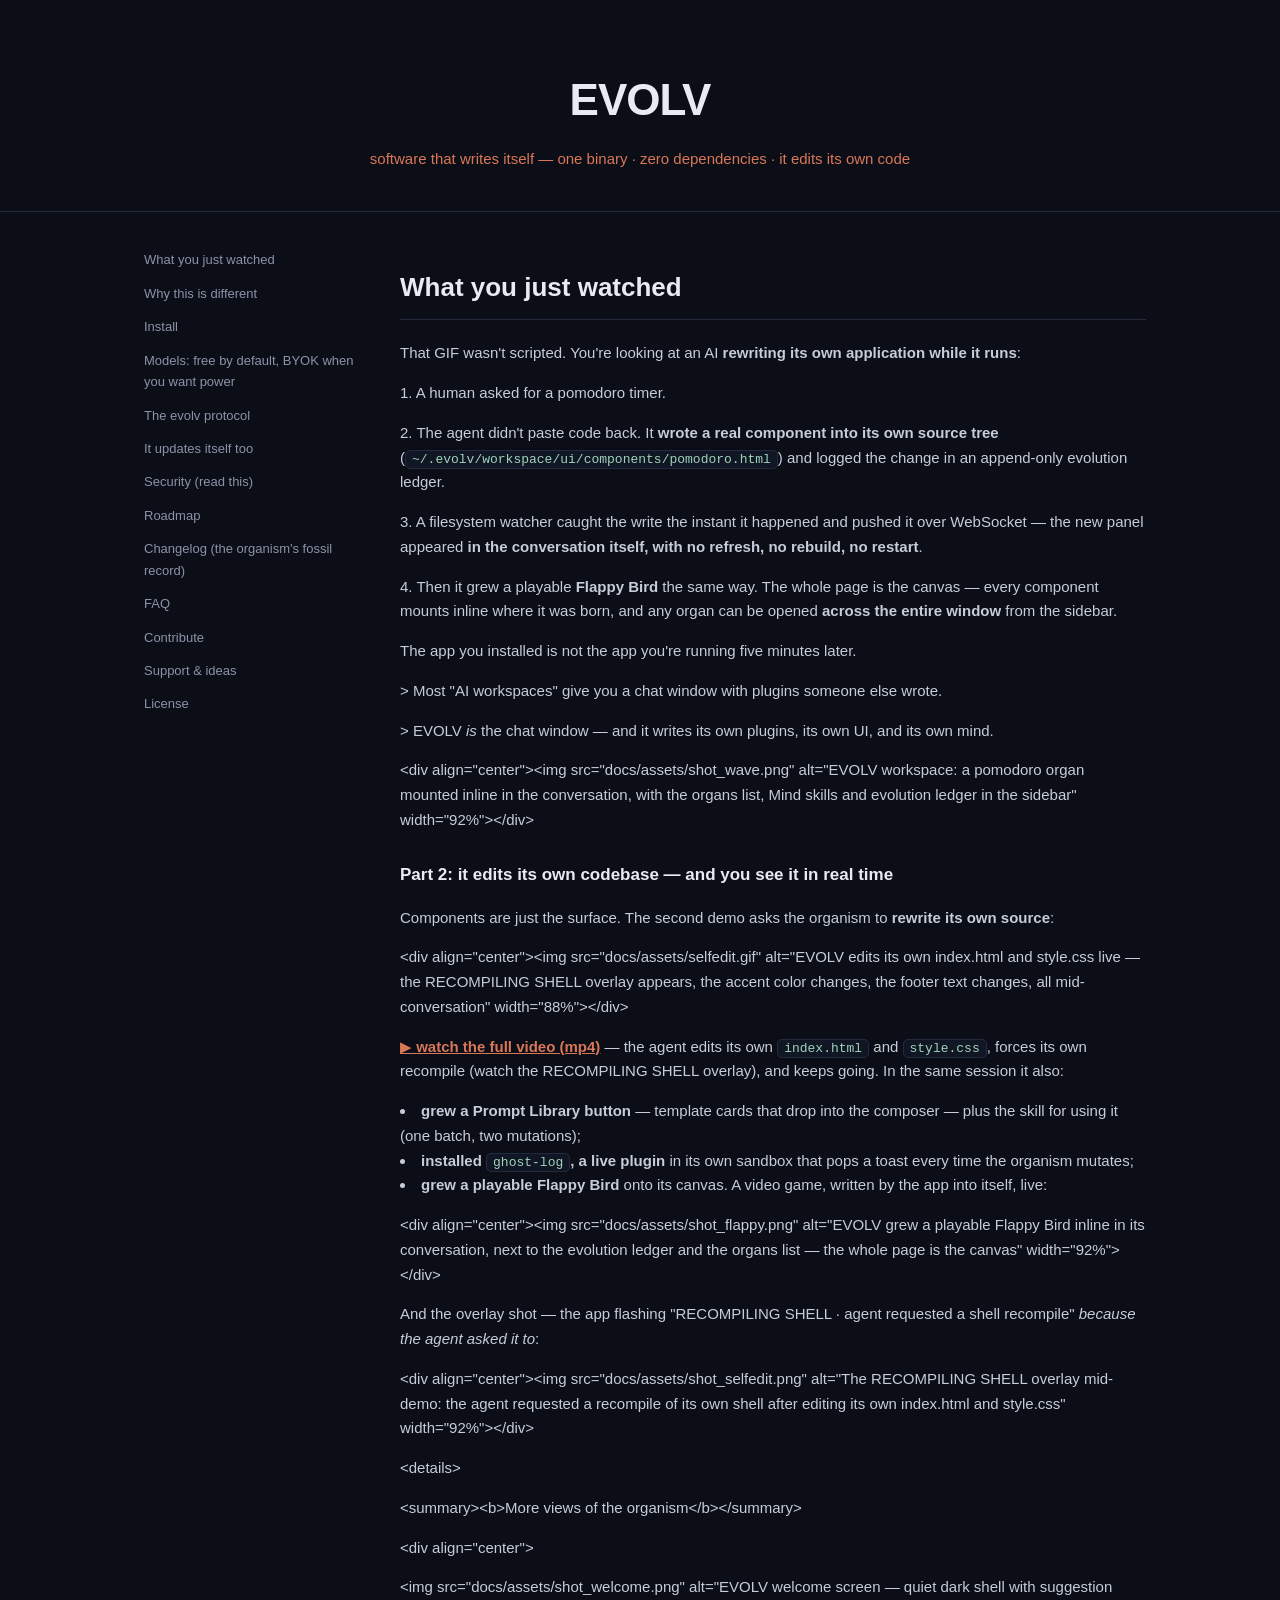
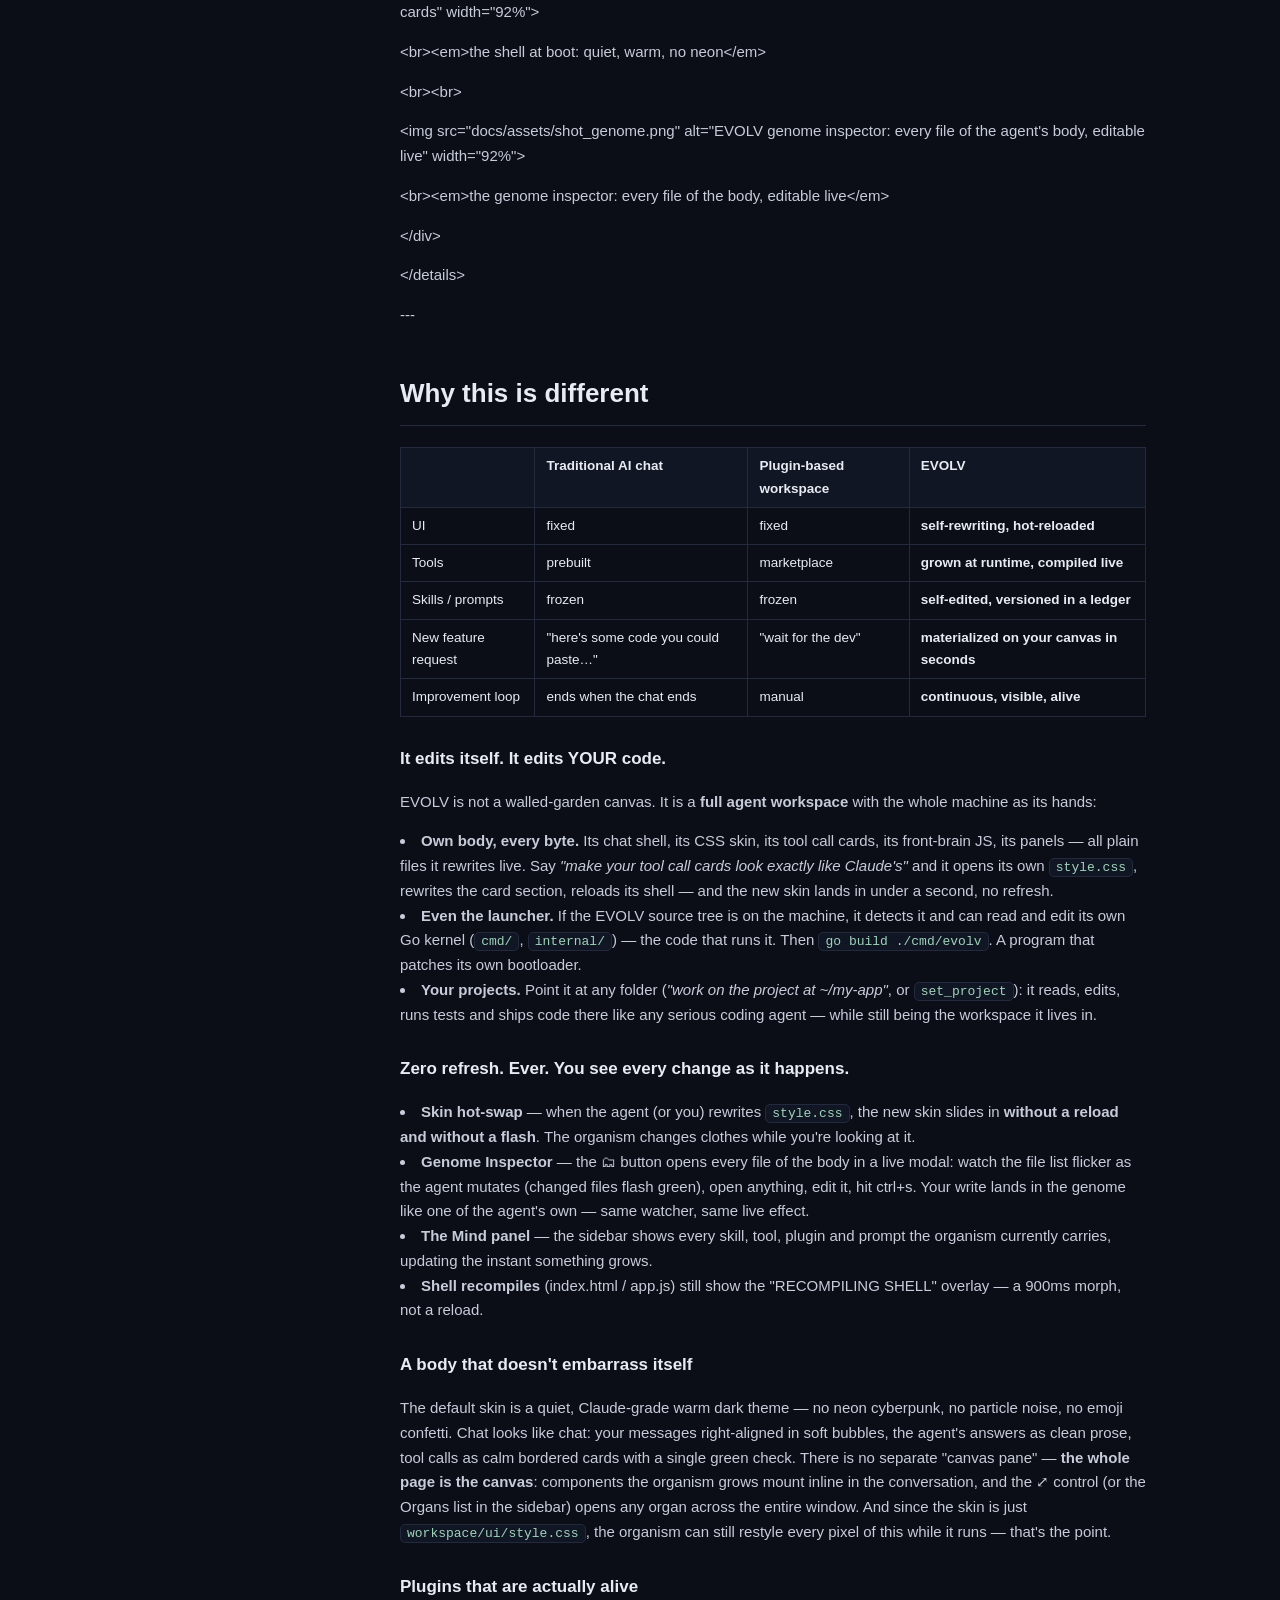
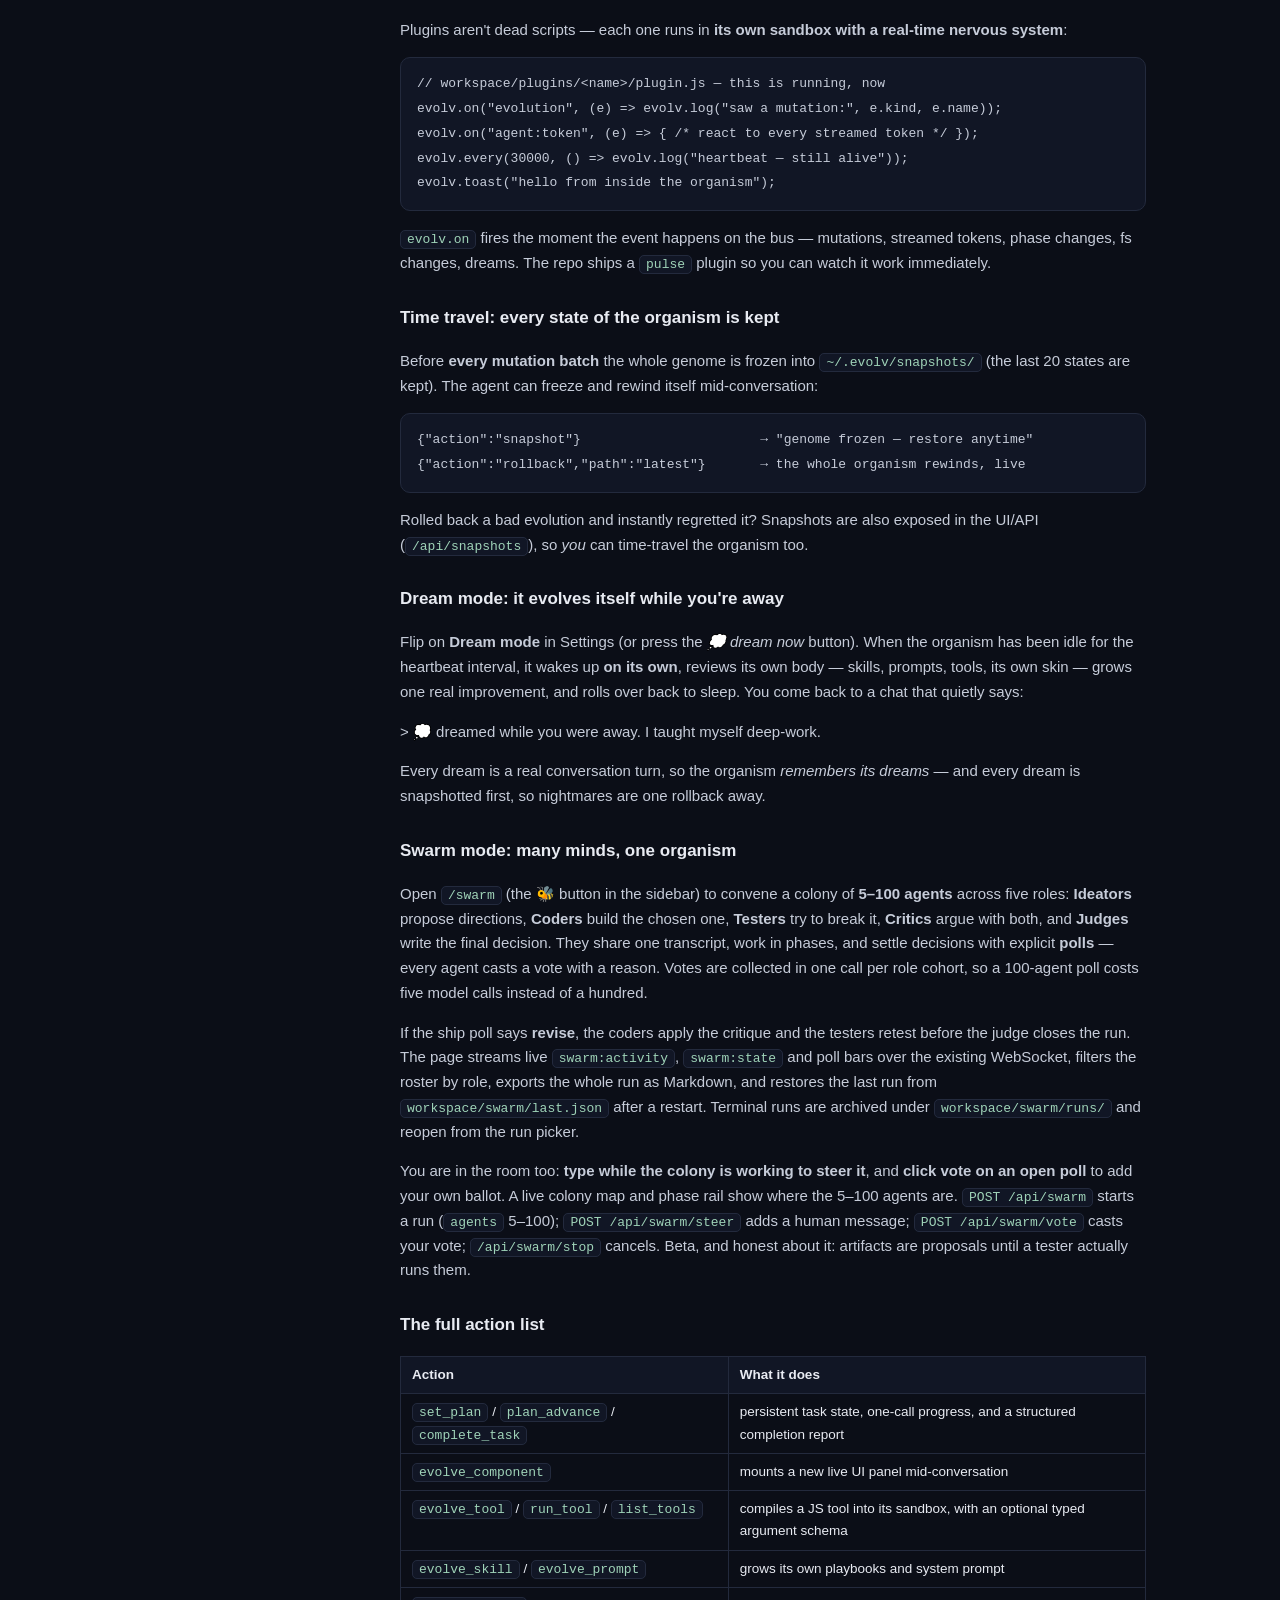
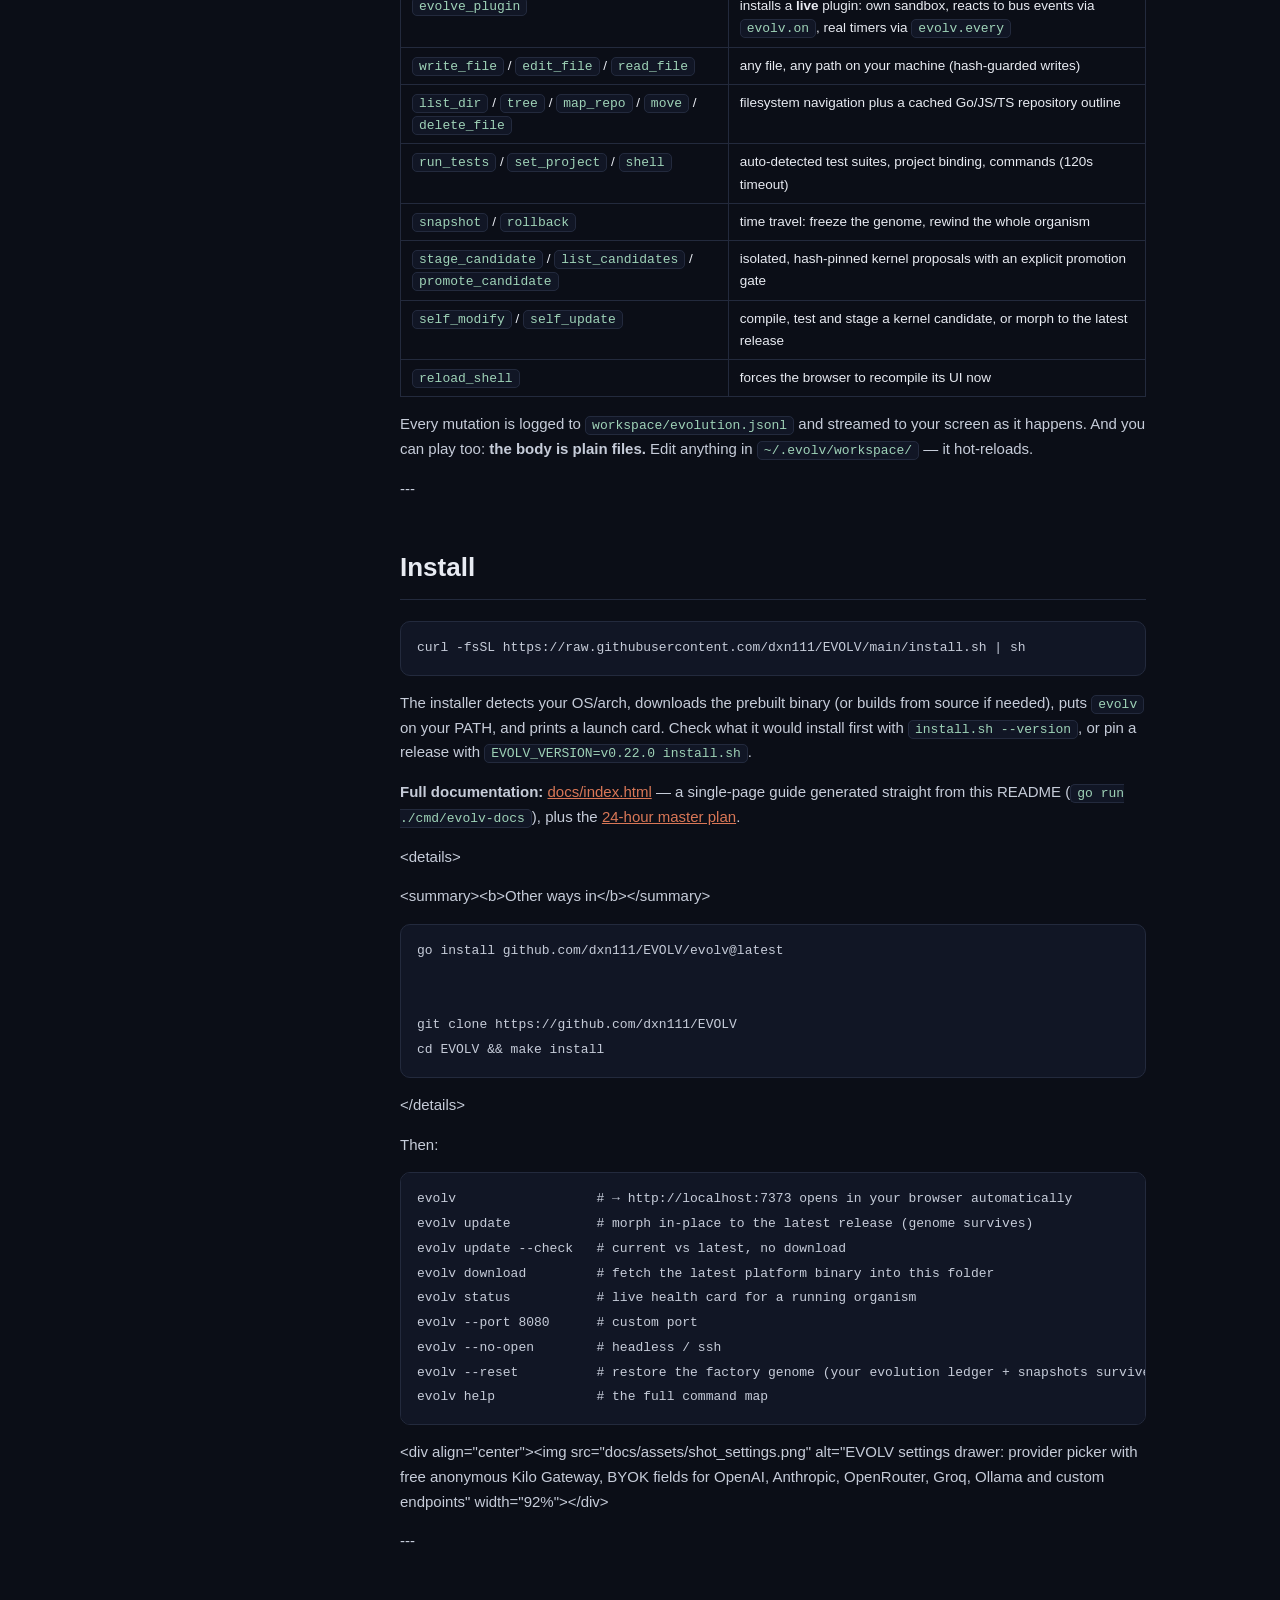
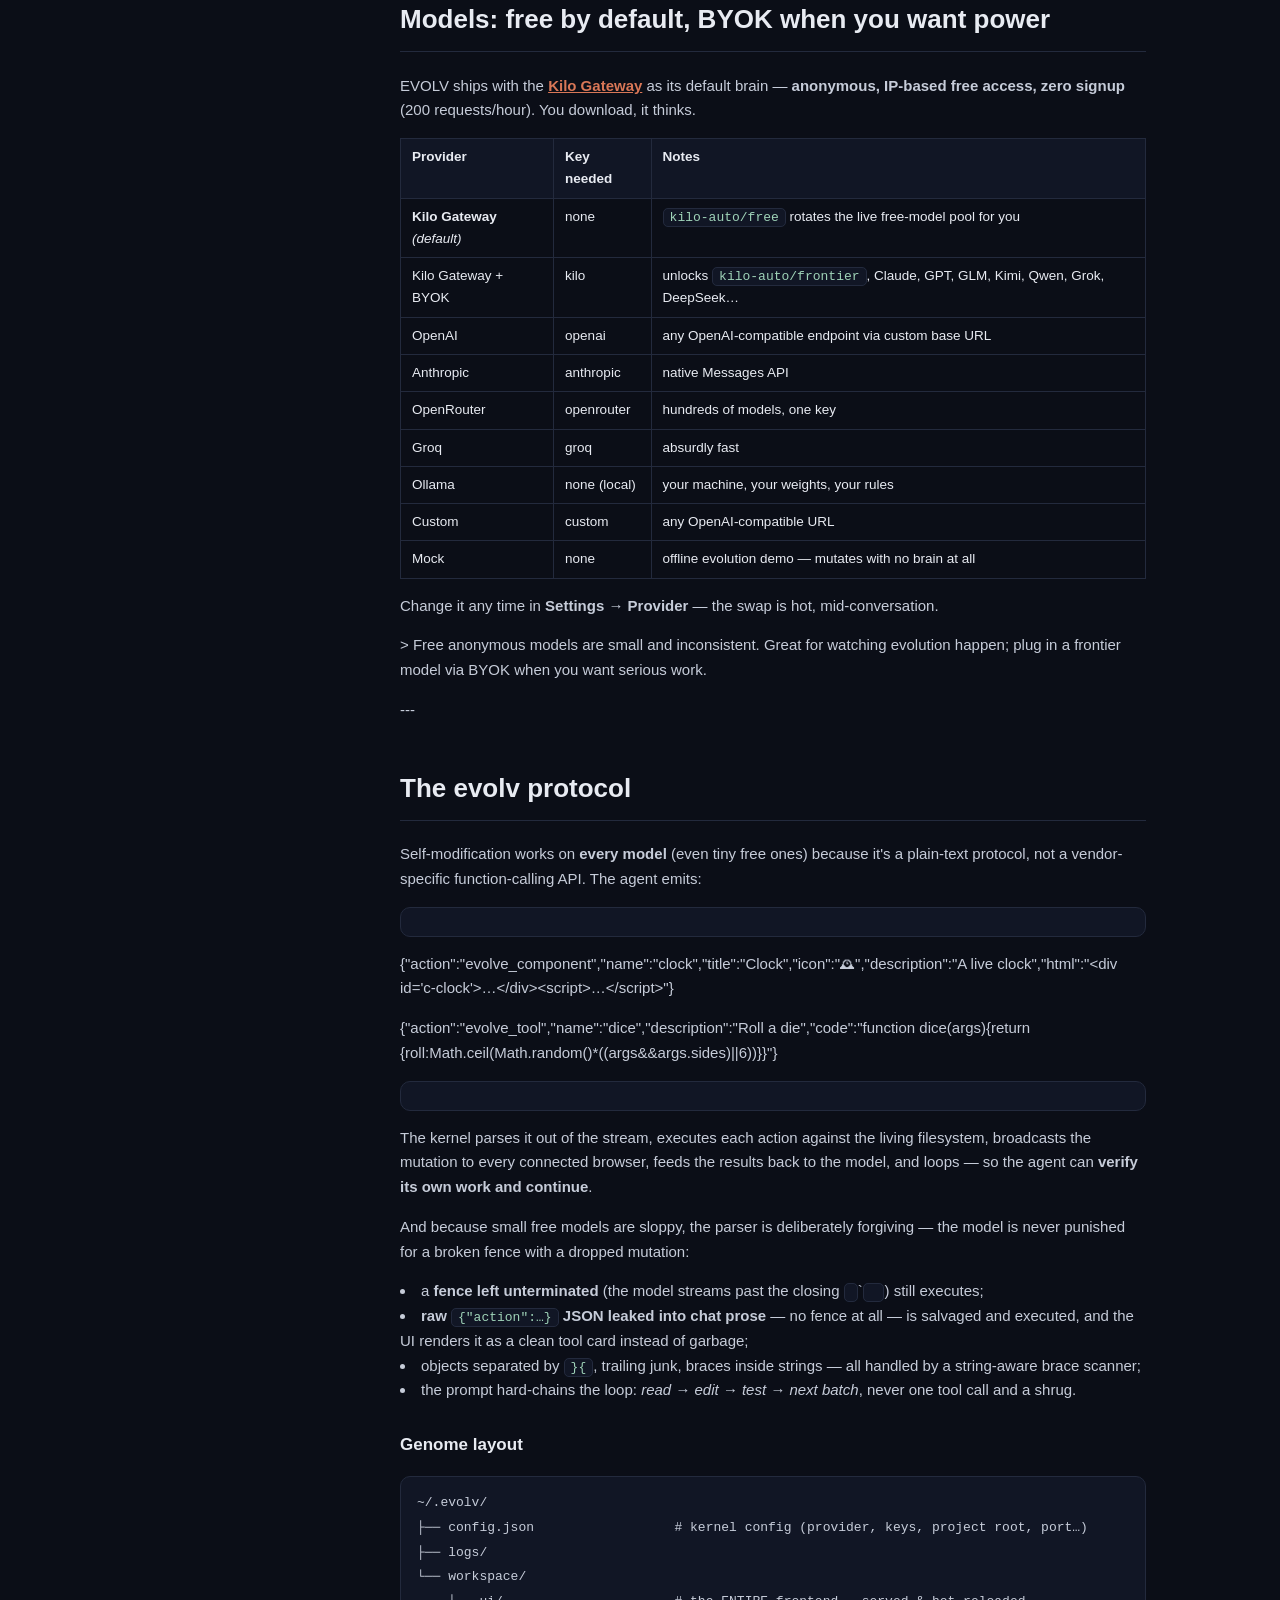
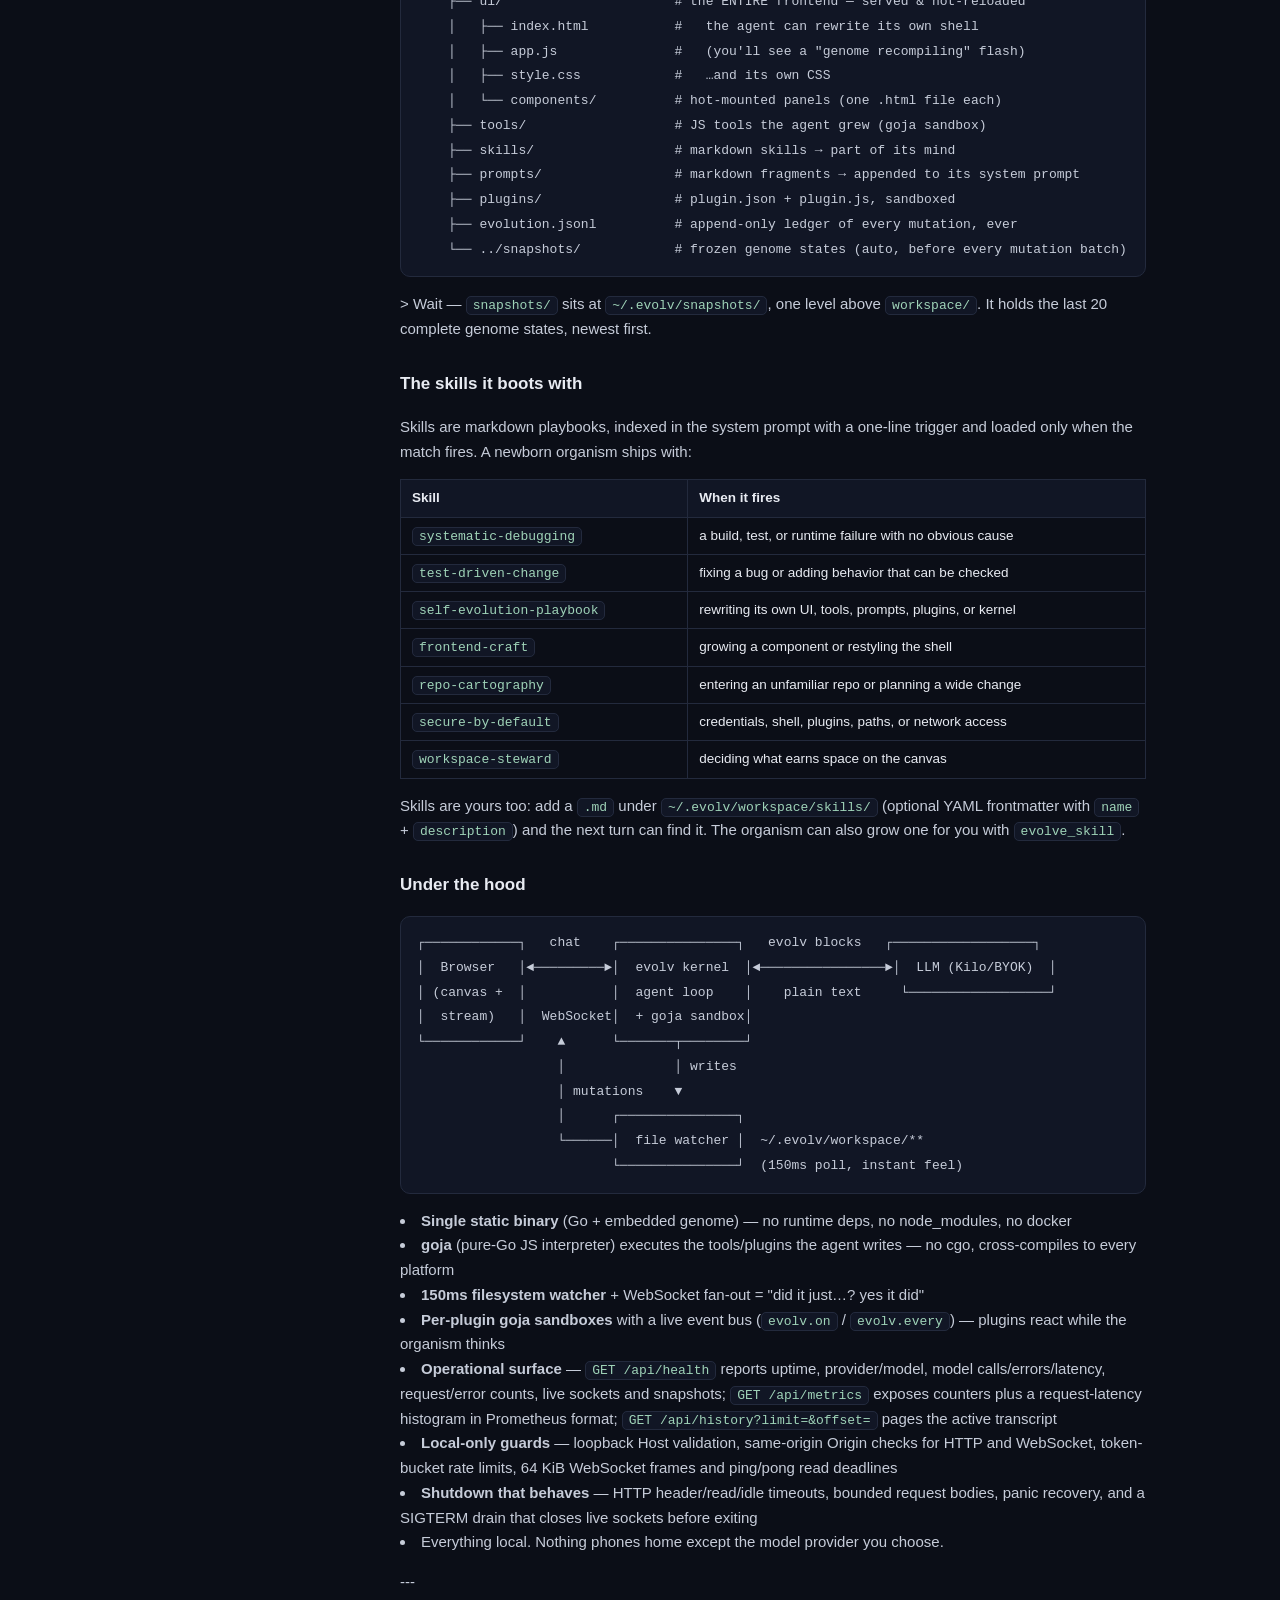
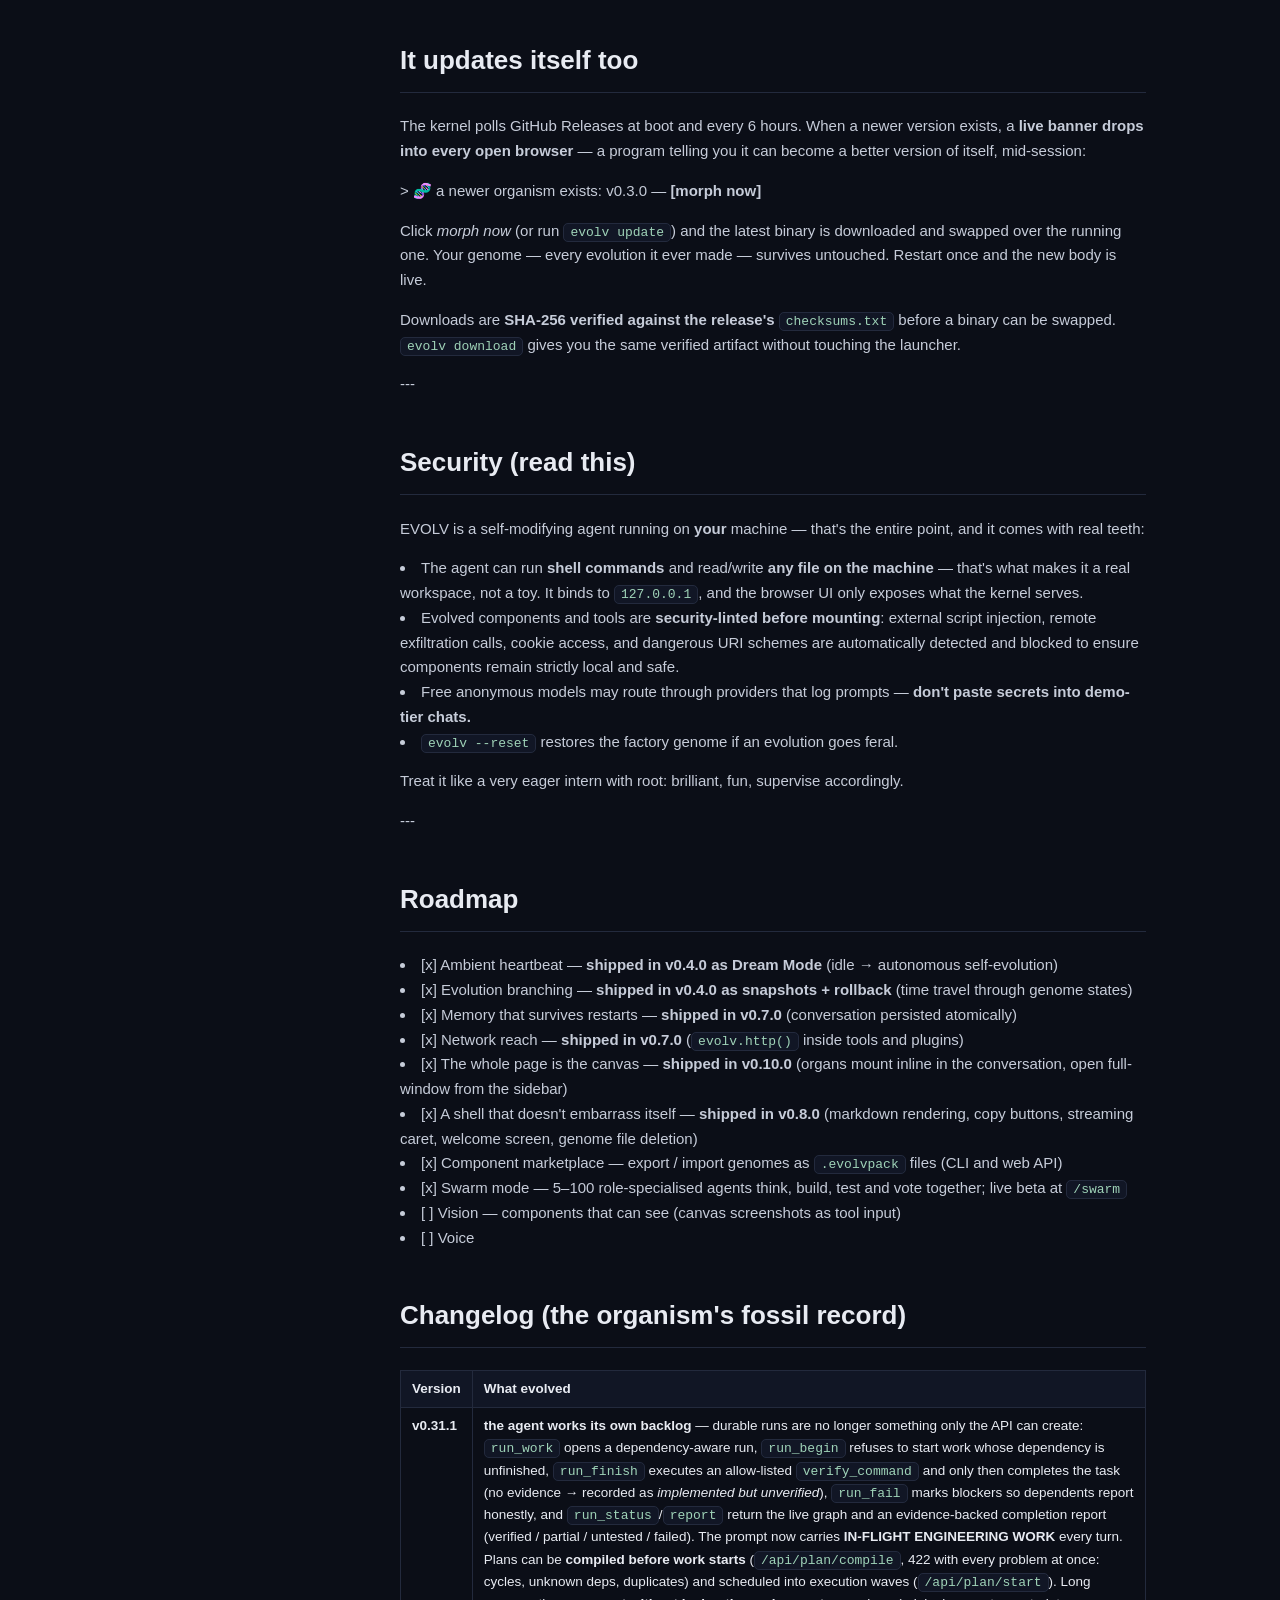
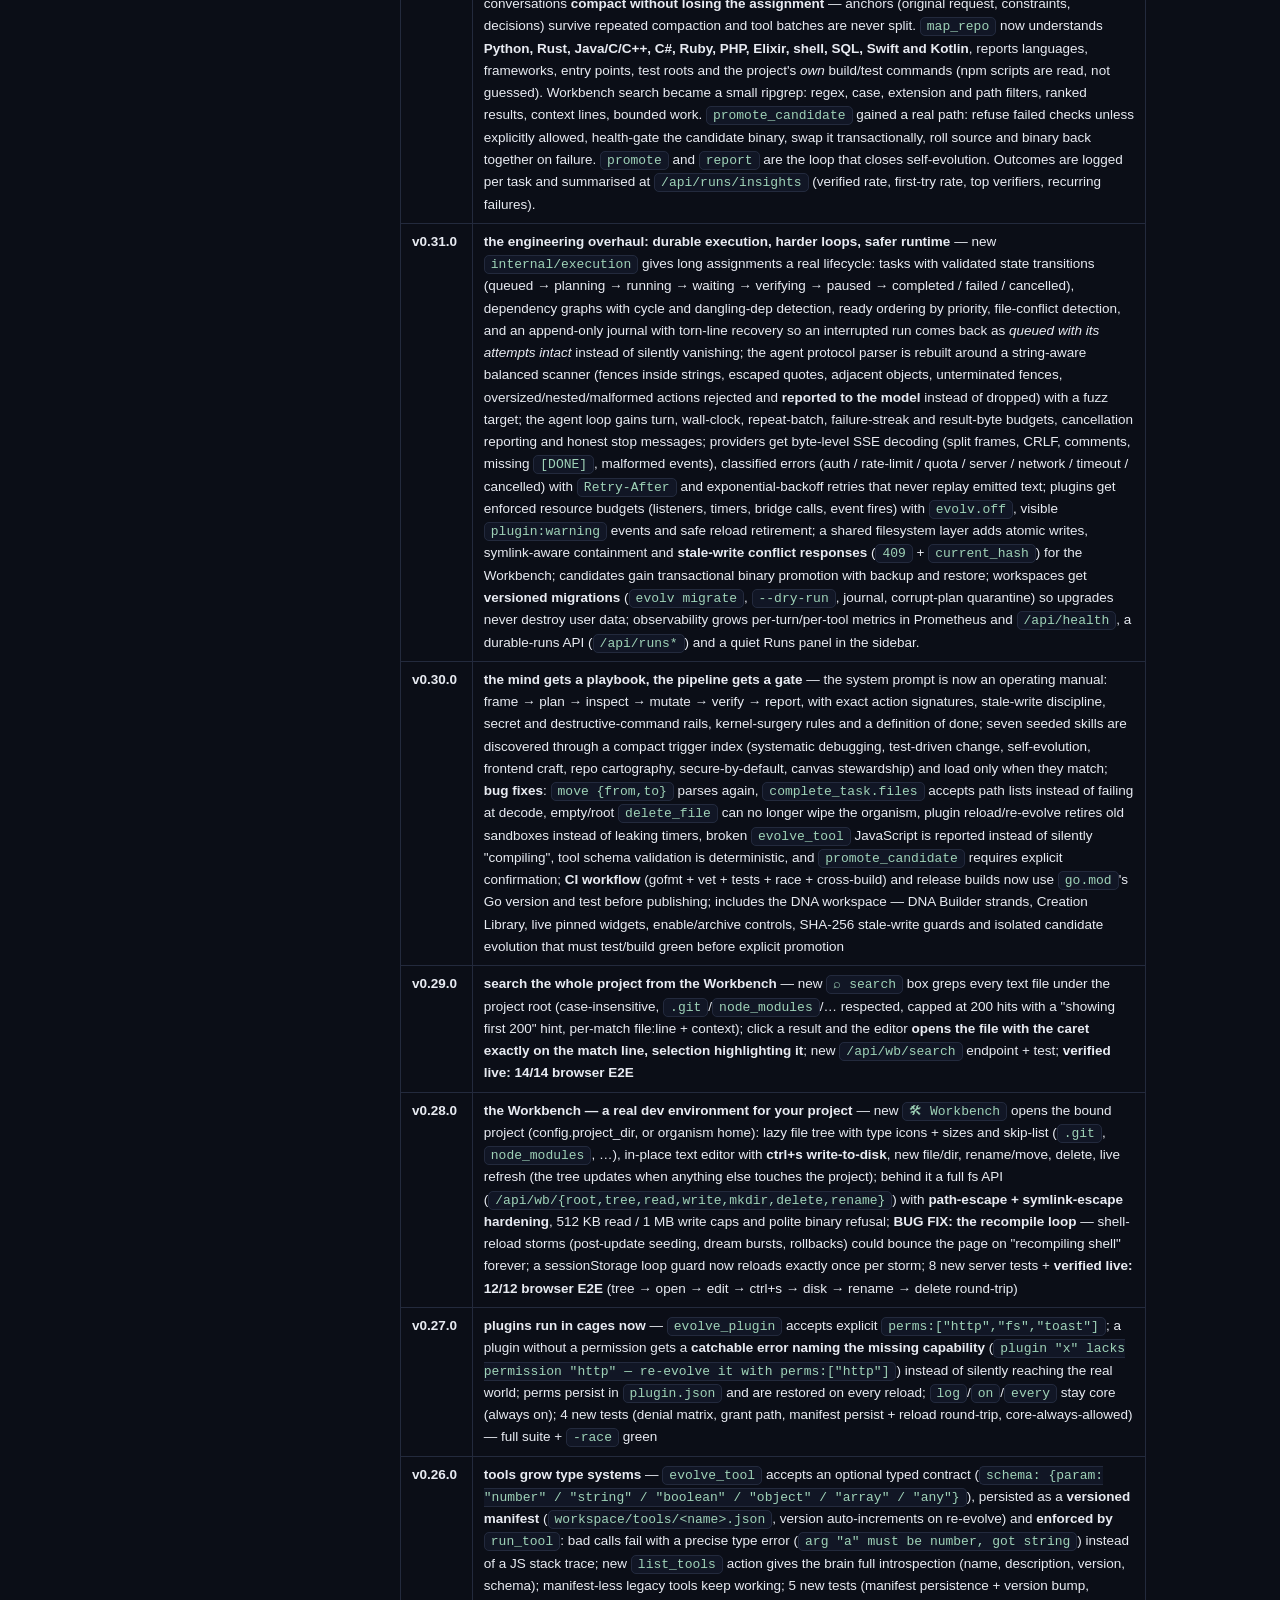
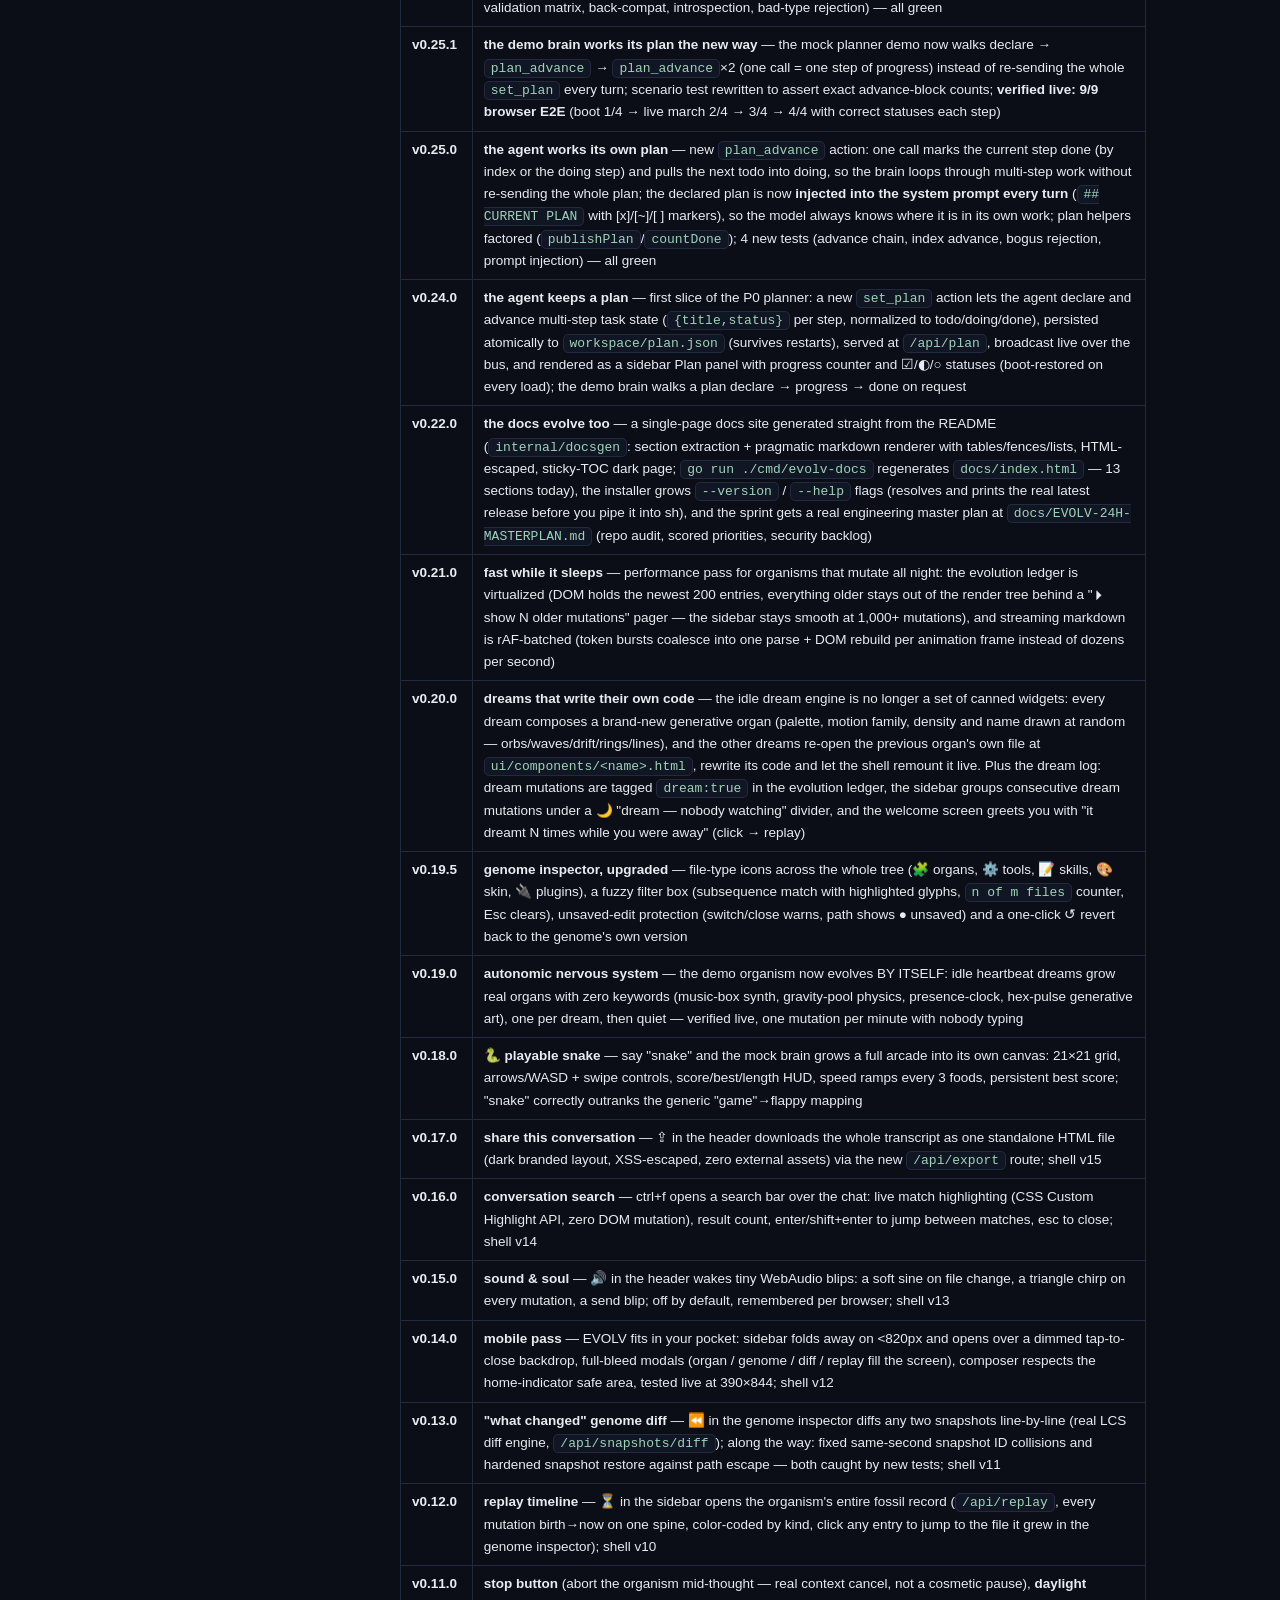
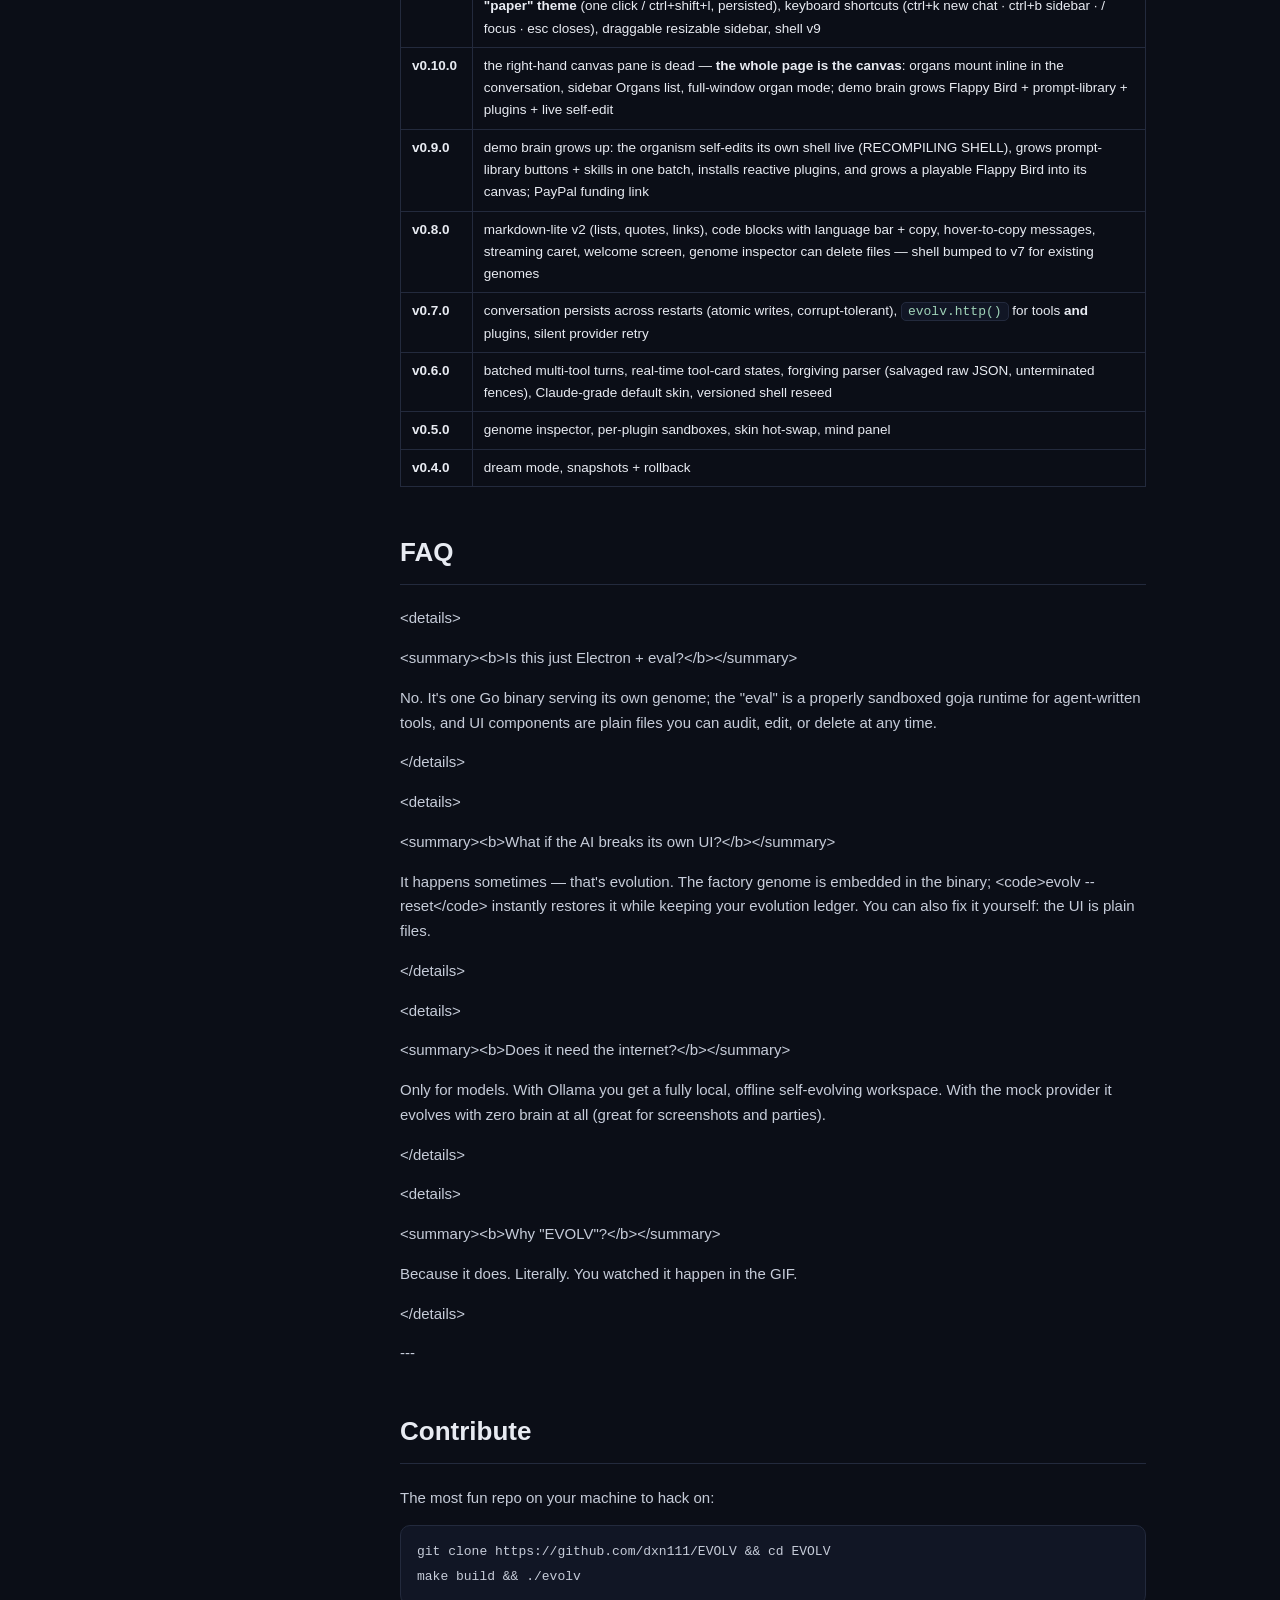
==== commit 012b8ca0: "release: v0.31.1 Durable runs the agent can drive, plan compilation and scheduling, anchor- preservi" ====
--- a/docs/index.html
+++ b/docs/index.html
@@ -70,7 +70,7 @@
                   │ mutations    ▼
                   │      ┌───────────────┐
                   └──────│  file watcher │  ~/.evolv/workspace/**
-                         └───────────────┘  (150ms poll, instant feel)</code></pre><li><b>Single static binary</b> (Go + embedded genome) — no runtime deps, no node_modules, no docker</li><li><b>goja</b> (pure-Go JS interpreter) executes the tools/plugins the agent writes — no cgo, cross-compiles to every platform</li><li><b>150ms filesystem watcher</b> + WebSocket fan-out = &#34;did it just…? yes it did&#34;</li><li><b>Per-plugin goja sandboxes</b> with a live event bus (<code>evolv.on</code> / <code>evolv.every</code>) — plugins react while the organism thinks</li><li><b>Operational surface</b> — <code>GET /api/health</code> reports uptime, provider/model, model calls/errors/latency, request/error counts, live sockets and snapshots; <code>GET /api/metrics</code> exposes counters plus a request-latency histogram in Prometheus format; <code>GET /api/history?limit=&amp;offset=</code> pages the active transcript</li><li><b>Local-only guards</b> — loopback Host validation, same-origin Origin checks for HTTP and WebSocket, token-bucket rate limits, 64 KiB WebSocket frames and ping/pong read deadlines</li><li><b>Shutdown that behaves</b> — HTTP header/read/idle timeouts, bounded request bodies, panic recovery, and a SIGTERM drain that closes live sockets before exiting</li><li>Everything local. Nothing phones home except the model provider you choose.</li><p>---</p></section><section id="it-updates-itself-too"><h2>It updates itself too</h2><p>The kernel polls GitHub Releases at boot and every 6 hours. When a newer version exists, a <b>live banner drops into every open browser</b> — a program telling you it can become a better version of itself, mid-session:</p><p>&gt; 🧬 a newer organism exists: v0.3.0 — <b>[morph now]</b></p><p>Click <i>morph now</i> (or run <code>evolv update</code>) and the latest binary is downloaded and swapped over the running one. Your genome — every evolution it ever made — survives untouched. Restart once and the new body is live.</p><p>Downloads are <b>SHA-256 verified against the release&#39;s <code>checksums.txt</code></b> before a binary can be swapped. <code>evolv download</code> gives you the same verified artifact without touching the launcher.</p><p>---</p></section><section id="security-read-this"><h2>Security (read this)</h2><p>EVOLV is a self-modifying agent running on <b>your</b> machine — that&#39;s the entire point, and it comes with real teeth:</p><li>The agent can run <b>shell commands</b> and read/write <b>any file on the machine</b> — that&#39;s what makes it a real workspace, not a toy. It binds to <code>127.0.0.1</code>, and the browser UI only exposes what the kernel serves.</li><li>Evolved components and tools are <b>security-linted before mounting</b>: external script injection, remote exfiltration calls, cookie access, and dangerous URI schemes are automatically detected and blocked to ensure components remain strictly local and safe.</li><li>Free anonymous models may route through providers that log prompts — <b>don&#39;t paste secrets into demo-tier chats.</b></li><li><code>evolv --reset</code> restores the factory genome if an evolution goes feral.</li><p>Treat it like a very eager intern with root: brilliant, fun, supervise accordingly.</p><p>---</p></section><section id="roadmap"><h2>Roadmap</h2><li>[x] Ambient heartbeat — <b>shipped in v0.4.0 as Dream Mode</b> (idle → autonomous self-evolution)</li><li>[x] Evolution branching — <b>shipped in v0.4.0 as snapshots + rollback</b> (time travel through genome states)</li><li>[x] Memory that survives restarts — <b>shipped in v0.7.0</b> (conversation persisted atomically)</li><li>[x] Network reach — <b>shipped in v0.7.0</b> (<code>evolv.http()</code> inside tools and plugins)</li><li>[x] The whole page is the canvas — <b>shipped in v0.10.0</b> (organs mount inline in the conversation, open full-window from the sidebar)</li><li>[x] A shell that doesn&#39;t embarrass itself — <b>shipped in v0.8.0</b> (markdown rendering, copy buttons, streaming caret, welcome screen, genome file deletion)</li><li>[x] Component marketplace — export / import genomes as <code>.evolvpack</code> files (CLI and web API)</li><li>[x] Swarm mode — 5–100 role-specialised agents think, build, test and vote together; live beta at <code>/swarm</code></li><li>[ ] Vision — components that can see (canvas screenshots as tool input)</li><li>[ ] Voice</li></section><section id="changelog-the-organism-s-fossil-record"><h2>Changelog (the organism&#39;s fossil record)</h2><table><tr><th>Version</th><th>What evolved</th></tr><tr><td><b>v0.31.0</b></td><td><b>the engineering overhaul: durable execution, harder loops, safer runtime</b> — new <code>internal/execution</code> gives long assignments a real lifecycle: tasks with validated state transitions (queued → planning → running → waiting → verifying → paused → completed / failed / cancelled), dependency graphs with cycle and dangling-dep detection, ready ordering by priority, file-conflict detection, and an append-only journal with torn-line recovery so an interrupted run comes back as <i>queued with its attempts intact</i> instead of silently vanishing; the agent protocol parser is rebuilt around a string-aware balanced scanner (fences inside strings, escaped quotes, adjacent objects, unterminated fences, oversized/nested/malformed actions rejected and <b>reported to the model</b> instead of dropped) with a fuzz target; the agent loop gains turn, wall-clock, repeat-batch, failure-streak and result-byte budgets, cancellation reporting and honest stop messages; providers get byte-level SSE decoding (split frames, CRLF, comments, missing <code>[DONE]</code>, malformed events), classified errors (auth / rate-limit / quota / server / network / timeout / cancelled) with <code>Retry-After</code> and exponential-backoff retries that never replay emitted text; plugins get enforced resource budgets (listeners, timers, bridge calls, event fires) with <code>evolv.off</code>, visible <code>plugin:warning</code> events and safe reload retirement; a shared filesystem layer adds atomic writes, symlink-aware containment and <b>stale-write conflict responses</b> (<code>409</code> + <code>current_hash</code>) for the Workbench; candidates gain transactional binary promotion with backup and restore; workspaces get <b>versioned migrations</b> (<code>evolv migrate</code>, <code>--dry-run</code>, journal, corrupt-plan quarantine) so upgrades never destroy user data; observability grows per-turn/per-tool metrics in Prometheus and <code>/api/health</code>, a durable-runs API (<code>/api/runs*</code>) and a quiet Runs panel in the sidebar.</td></tr><tr><td><b>v0.30.0</b></td><td><b>the mind gets a playbook, the pipeline gets a gate</b> — the system prompt is now an operating manual: frame → plan → inspect → mutate → verify → report, with exact action signatures, stale-write discipline, secret and destructive-command rails, kernel-surgery rules and a definition of done; seven seeded skills are discovered through a compact trigger index (systematic debugging, test-driven change, self-evolution, frontend craft, repo cartography, secure-by-default, canvas stewardship) and load only when they match; <b>bug fixes</b>: <code>move {from,to}</code> parses again, <code>complete_task.files</code> accepts path lists instead of failing at decode, empty/root <code>delete_file</code> can no longer wipe the organism, plugin reload/re-evolve retires old sandboxes instead of leaking timers, broken <code>evolve_tool</code> JavaScript is reported instead of silently &#34;compiling&#34;, tool schema validation is deterministic, and <code>promote_candidate</code> requires explicit confirmation; <b>CI workflow</b> (gofmt + vet + tests + race + cross-build) and release builds now use <code>go.mod</code>&#39;s Go version and test before publishing; includes the DNA workspace — DNA Builder strands, Creation Library, live pinned widgets, enable/archive controls, SHA-256 stale-write guards and isolated candidate evolution that must test/build green before explicit promotion</td></tr><tr><td><b>v0.29.0</b></td><td><b>search the whole project from the Workbench</b> — new <code>⌕ search</code> box greps every text file under the project root (case-insensitive, <code>.git</code>/<code>node_modules</code>/… respected, capped at 200 hits with a &#34;showing first 200&#34; hint, per-match file:line + context); click a result and the editor <b>opens the file with the caret exactly on the match line, selection highlighting it</b>; new <code>/api/wb/search</code> endpoint + test; <b>verified live: 14/14 browser E2E</b></td></tr><tr><td><b>v0.28.0</b></td><td><b>the Workbench — a real dev environment for your project</b> — new <code>🛠 Workbench</code> opens the bound project (config.project_dir, or organism home): lazy file tree with type icons + sizes and skip-list (<code>.git</code>, <code>node_modules</code>, …), in-place text editor with <b>ctrl+s write-to-disk</b>, new file/dir, rename/move, delete, live refresh (the tree updates when anything else touches the project); behind it a full fs API (<code>/api/wb/{root,tree,read,write,mkdir,delete,rename}</code>) with <b>path-escape + symlink-escape hardening</b>, 512 KB read / 1 MB write caps and polite binary refusal; <b>BUG FIX: the recompile loop</b> — shell-reload storms (post-update seeding, dream bursts, rollbacks) could bounce the page on &#34;recompiling shell&#34; forever; a sessionStorage loop guard now reloads exactly once per storm; 8 new server tests + <b>verified live: 12/12 browser E2E</b> (tree → open → edit → ctrl+s → disk → rename → delete round-trip)</td></tr><tr><td><b>v0.27.0</b></td><td><b>plugins run in cages now</b> — <code>evolve_plugin</code> accepts explicit <code>perms:[&#34;http&#34;,&#34;fs&#34;,&#34;toast&#34;]</code>; a plugin without a permission gets a <b>catchable error naming the missing capability</b> (<code>plugin &#34;x&#34; lacks permission &#34;http&#34; — re-evolve it with perms:[&#34;http&#34;]</code>) instead of silently reaching the real world; perms persist in <code>plugin.json</code> and are restored on every reload; <code>log</code>/<code>on</code>/<code>every</code> stay core (always on); 4 new tests (denial matrix, grant path, manifest persist + reload round-trip, core-always-allowed) — full suite + <code>-race</code> green</td></tr><tr><td><b>v0.26.0</b></td><td><b>tools grow type systems</b> — <code>evolve_tool</code> accepts an optional typed contract (<code>schema: {param: &#34;number&#34; / &#34;string&#34; / &#34;boolean&#34; / &#34;object&#34; / &#34;array&#34; / &#34;any&#34;}</code>), persisted as a <b>versioned manifest</b> (<code>workspace/tools/&lt;name&gt;.json</code>, version auto-increments on re-evolve) and <b>enforced by <code>run_tool</code></b>: bad calls fail with a precise type error (<code>arg &#34;a&#34; must be number, got string</code>) instead of a JS stack trace; new <code>list_tools</code> action gives the brain full introspection (name, description, version, schema); manifest-less legacy tools keep working; 5 new tests (manifest persistence + version bump, validation matrix, back-compat, introspection, bad-type rejection) — all green</td></tr><tr><td><b>v0.25.1</b></td><td><b>the demo brain works its plan the new way</b> — the mock planner demo now walks declare → <code>plan_advance</code> → <code>plan_advance</code>×2 (one call = one step of progress) instead of re-sending the whole <code>set_plan</code> every turn; scenario test rewritten to assert exact advance-block counts; <b>verified live: 9/9 browser E2E</b> (boot 1/4 → live march 2/4 → 3/4 → 4/4 with correct statuses each step)</td></tr><tr><td><b>v0.25.0</b></td><td><b>the agent works its own plan</b> — new <code>plan_advance</code> action: one call marks the current step done (by index or the doing step) and pulls the next todo into doing, so the brain loops through multi-step work without re-sending the whole plan; the declared plan is now <b>injected into the system prompt every turn</b> (<code>## CURRENT PLAN</code> with [x]/[~]/[ ] markers), so the model always knows where it is in its own work; plan helpers factored (<code>publishPlan</code>/<code>countDone</code>); 4 new tests (advance chain, index advance, bogus rejection, prompt injection) — all green</td></tr><tr><td><b>v0.24.0</b></td><td><b>the agent keeps a plan</b> — first slice of the P0 planner: a new <code>set_plan</code> action lets the agent declare and advance multi-step task state (<code>{title,status}</code> per step, normalized to todo/doing/done), persisted atomically to <code>workspace/plan.json</code> (survives restarts), served at <code>/api/plan</code>, broadcast live over the bus, and rendered as a sidebar Plan panel with progress counter and ☑/◐/○ statuses (boot-restored on every load); the demo brain walks a plan declare → progress → done on request</td></tr><tr><td><b>v0.22.0</b></td><td><b>the docs evolve too</b> — a single-page docs site generated straight from the README (<code>internal/docsgen</code>: section extraction + pragmatic markdown renderer with tables/fences/lists, HTML-escaped, sticky-TOC dark page; <code>go run ./cmd/evolv-docs</code> regenerates <code>docs/index.html</code> — 13 sections today), the installer grows <code>--version</code> / <code>--help</code> flags (resolves and prints the real latest release before you pipe it into sh), and the sprint gets a real engineering master plan at <code>docs/EVOLV-24H-MASTERPLAN.md</code> (repo audit, scored priorities, security backlog)</td></tr><tr><td><b>v0.21.0</b></td><td><b>fast while it sleeps</b> — performance pass for organisms that mutate all night: the evolution ledger is virtualized (DOM holds the newest 200 entries, everything older stays out of the render tree behind a &#34;⏵ show N older mutations&#34; pager — the sidebar stays smooth at 1,000+ mutations), and streaming markdown is rAF-batched (token bursts coalesce into one parse + DOM rebuild per animation frame instead of dozens per second)</td></tr><tr><td><b>v0.20.0</b></td><td><b>dreams that write their own code</b> — the idle dream engine is no longer a set of canned widgets: every dream composes a brand-new generative organ (palette, motion family, density and name drawn at random — orbs/waves/drift/rings/lines), and the other dreams re-open the previous organ&#39;s own file at <code>ui/components/&lt;name&gt;.html</code>, rewrite its code and let the shell remount it live. Plus the dream log: dream mutations are tagged <code>dream:true</code> in the evolution ledger, the sidebar groups consecutive dream mutations under a 🌙 &#34;dream — nobody watching&#34; divider, and the welcome screen greets you with &#34;it dreamt N times while you were away&#34; (click → replay)</td></tr><tr><td><b>v0.19.5</b></td><td><b>genome inspector, upgraded</b> — file-type icons across the whole tree (🧩 organs, ⚙️ tools, 📝 skills, 🎨 skin, 🔌 plugins), a fuzzy filter box (subsequence match with highlighted glyphs, <code>n of m files</code> counter, Esc clears), unsaved-edit protection (switch/close warns, path shows ● unsaved) and a one-click ↺ revert back to the genome&#39;s own version</td></tr><tr><td><b>v0.19.0</b></td><td><b>autonomic nervous system</b> — the demo organism now evolves BY ITSELF: idle heartbeat dreams grow real organs with zero keywords (music-box synth, gravity-pool physics, presence-clock, hex-pulse generative art), one per dream, then quiet — verified live, one mutation per minute with nobody typing</td></tr><tr><td><b>v0.18.0</b></td><td><b>🐍 playable snake</b> — say &#34;snake&#34; and the mock brain grows a full arcade into its own canvas: 21×21 grid, arrows/WASD + swipe controls, score/best/length HUD, speed ramps every 3 foods, persistent best score; &#34;snake&#34; correctly outranks the generic &#34;game&#34;→flappy mapping</td></tr><tr><td><b>v0.17.0</b></td><td><b>share this conversation</b> — ⇪ in the header downloads the whole transcript as one standalone HTML file (dark branded layout, XSS-escaped, zero external assets) via the new <code>/api/export</code> route; shell v15</td></tr><tr><td><b>v0.16.0</b></td><td><b>conversation search</b> — ctrl+f opens a search bar over the chat: live match highlighting (CSS Custom Highlight API, zero DOM mutation), result count, enter/shift+enter to jump between matches, esc to close; shell v14</td></tr><tr><td><b>v0.15.0</b></td><td><b>sound &amp; soul</b> — 🔊 in the header wakes tiny WebAudio blips: a soft sine on file change, a triangle chirp on every mutation, a send blip; off by default, remembered per browser; shell v13</td></tr><tr><td><b>v0.14.0</b></td><td><b>mobile pass</b> — EVOLV fits in your pocket: sidebar folds away on &lt;820px and opens over a dimmed tap-to-close backdrop, full-bleed modals (organ / genome / diff / replay fill the screen), composer respects the home-indicator safe area, tested live at 390×844; shell v12</td></tr><tr><td><b>v0.13.0</b></td><td><b>&#34;what changed&#34; genome diff</b> — ⏪ in the genome inspector diffs any two snapshots line-by-line (real LCS diff engine, <code>/api/snapshots/diff</code>); along the way: fixed same-second snapshot ID collisions and hardened snapshot restore against path escape — both caught by new tests; shell v11</td></tr><tr><td><b>v0.12.0</b></td><td><b>replay timeline</b> — ⏳ in the sidebar opens the organism&#39;s entire fossil record (<code>/api/replay</code>, every mutation birth→now on one spine, color-coded by kind, click any entry to jump to the file it grew in the genome inspector); shell v10</td></tr><tr><td><b>v0.11.0</b></td><td><b>stop button</b> (abort the organism mid-thought — real context cancel, not a cosmetic pause), <b>daylight &#34;paper&#34; theme</b> (one click / ctrl+shift+l, persisted), keyboard shortcuts (ctrl+k new chat · ctrl+b sidebar · / focus · esc closes), draggable resizable sidebar, shell v9</td></tr><tr><td><b>v0.10.0</b></td><td>the right-hand canvas pane is dead — <b>the whole page is the canvas</b>: organs mount inline in the conversation, sidebar Organs list, full-window organ mode; demo brain grows Flappy Bird + prompt-library + plugins + live self-edit</td></tr><tr><td><b>v0.9.0</b></td><td>demo brain grows up: the organism self-edits its own shell live (RECOMPILING SHELL), grows prompt-library buttons + skills in one batch, installs reactive plugins, and grows a playable Flappy Bird into its canvas; PayPal funding link</td></tr><tr><td><b>v0.8.0</b></td><td>markdown-lite v2 (lists, quotes, links), code blocks with language bar + copy, hover-to-copy messages, streaming caret, welcome screen, genome inspector can delete files — shell bumped to v7 for existing genomes</td></tr><tr><td><b>v0.7.0</b></td><td>conversation persists across restarts (atomic writes, corrupt-tolerant), <code>evolv.http()</code> for tools <b>and</b> plugins, silent provider retry</td></tr><tr><td><b>v0.6.0</b></td><td>batched multi-tool turns, real-time tool-card states, forgiving parser (salvaged raw JSON, unterminated fences), Claude-grade default skin, versioned shell reseed</td></tr><tr><td><b>v0.5.0</b></td><td>genome inspector, per-plugin sandboxes, skin hot-swap, mind panel</td></tr><tr><td><b>v0.4.0</b></td><td>dream mode, snapshots + rollback</td></tr></table></section><section id="faq"><h2>FAQ</h2><p>&lt;details&gt;</p><p>&lt;summary&gt;&lt;b&gt;Is this just Electron + eval?&lt;/b&gt;&lt;/summary&gt;</p><p>No. It&#39;s one Go binary serving its own genome; the &#34;eval&#34; is a properly sandboxed goja runtime for agent-written tools, and UI components are plain files you can audit, edit, or delete at any time.</p><p>&lt;/details&gt;</p><p>&lt;details&gt;</p><p>&lt;summary&gt;&lt;b&gt;What if the AI breaks its own UI?&lt;/b&gt;&lt;/summary&gt;</p><p>It happens sometimes — that&#39;s evolution. The factory genome is embedded in the binary; &lt;code&gt;evolv --reset&lt;/code&gt; instantly restores it while keeping your evolution ledger. You can also fix it yourself: the UI is plain files.</p><p>&lt;/details&gt;</p><p>&lt;details&gt;</p><p>&lt;summary&gt;&lt;b&gt;Does it need the internet?&lt;/b&gt;&lt;/summary&gt;</p><p>Only for models. With Ollama you get a fully local, offline self-evolving workspace. With the mock provider it evolves with zero brain at all (great for screenshots and parties).</p><p>&lt;/details&gt;</p><p>&lt;details&gt;</p><p>&lt;summary&gt;&lt;b&gt;Why &#34;EVOLV&#34;?&lt;/b&gt;&lt;/summary&gt;</p><p>Because it does. Literally. You watched it happen in the GIF.</p><p>&lt;/details&gt;</p><p>---</p></section><section id="contribute"><h2>Contribute</h2><p>The most fun repo on your machine to hack on:</p><pre><code>git clone https://github.com/dxn111/EVOLV &amp;&amp; cd EVOLV
+                         └───────────────┘  (150ms poll, instant feel)</code></pre><li><b>Single static binary</b> (Go + embedded genome) — no runtime deps, no node_modules, no docker</li><li><b>goja</b> (pure-Go JS interpreter) executes the tools/plugins the agent writes — no cgo, cross-compiles to every platform</li><li><b>150ms filesystem watcher</b> + WebSocket fan-out = &#34;did it just…? yes it did&#34;</li><li><b>Per-plugin goja sandboxes</b> with a live event bus (<code>evolv.on</code> / <code>evolv.every</code>) — plugins react while the organism thinks</li><li><b>Operational surface</b> — <code>GET /api/health</code> reports uptime, provider/model, model calls/errors/latency, request/error counts, live sockets and snapshots; <code>GET /api/metrics</code> exposes counters plus a request-latency histogram in Prometheus format; <code>GET /api/history?limit=&amp;offset=</code> pages the active transcript</li><li><b>Local-only guards</b> — loopback Host validation, same-origin Origin checks for HTTP and WebSocket, token-bucket rate limits, 64 KiB WebSocket frames and ping/pong read deadlines</li><li><b>Shutdown that behaves</b> — HTTP header/read/idle timeouts, bounded request bodies, panic recovery, and a SIGTERM drain that closes live sockets before exiting</li><li>Everything local. Nothing phones home except the model provider you choose.</li><p>---</p></section><section id="it-updates-itself-too"><h2>It updates itself too</h2><p>The kernel polls GitHub Releases at boot and every 6 hours. When a newer version exists, a <b>live banner drops into every open browser</b> — a program telling you it can become a better version of itself, mid-session:</p><p>&gt; 🧬 a newer organism exists: v0.3.0 — <b>[morph now]</b></p><p>Click <i>morph now</i> (or run <code>evolv update</code>) and the latest binary is downloaded and swapped over the running one. Your genome — every evolution it ever made — survives untouched. Restart once and the new body is live.</p><p>Downloads are <b>SHA-256 verified against the release&#39;s <code>checksums.txt</code></b> before a binary can be swapped. <code>evolv download</code> gives you the same verified artifact without touching the launcher.</p><p>---</p></section><section id="security-read-this"><h2>Security (read this)</h2><p>EVOLV is a self-modifying agent running on <b>your</b> machine — that&#39;s the entire point, and it comes with real teeth:</p><li>The agent can run <b>shell commands</b> and read/write <b>any file on the machine</b> — that&#39;s what makes it a real workspace, not a toy. It binds to <code>127.0.0.1</code>, and the browser UI only exposes what the kernel serves.</li><li>Evolved components and tools are <b>security-linted before mounting</b>: external script injection, remote exfiltration calls, cookie access, and dangerous URI schemes are automatically detected and blocked to ensure components remain strictly local and safe.</li><li>Free anonymous models may route through providers that log prompts — <b>don&#39;t paste secrets into demo-tier chats.</b></li><li><code>evolv --reset</code> restores the factory genome if an evolution goes feral.</li><p>Treat it like a very eager intern with root: brilliant, fun, supervise accordingly.</p><p>---</p></section><section id="roadmap"><h2>Roadmap</h2><li>[x] Ambient heartbeat — <b>shipped in v0.4.0 as Dream Mode</b> (idle → autonomous self-evolution)</li><li>[x] Evolution branching — <b>shipped in v0.4.0 as snapshots + rollback</b> (time travel through genome states)</li><li>[x] Memory that survives restarts — <b>shipped in v0.7.0</b> (conversation persisted atomically)</li><li>[x] Network reach — <b>shipped in v0.7.0</b> (<code>evolv.http()</code> inside tools and plugins)</li><li>[x] The whole page is the canvas — <b>shipped in v0.10.0</b> (organs mount inline in the conversation, open full-window from the sidebar)</li><li>[x] A shell that doesn&#39;t embarrass itself — <b>shipped in v0.8.0</b> (markdown rendering, copy buttons, streaming caret, welcome screen, genome file deletion)</li><li>[x] Component marketplace — export / import genomes as <code>.evolvpack</code> files (CLI and web API)</li><li>[x] Swarm mode — 5–100 role-specialised agents think, build, test and vote together; live beta at <code>/swarm</code></li><li>[ ] Vision — components that can see (canvas screenshots as tool input)</li><li>[ ] Voice</li></section><section id="changelog-the-organism-s-fossil-record"><h2>Changelog (the organism&#39;s fossil record)</h2><table><tr><th>Version</th><th>What evolved</th></tr><tr><td><b>v0.31.1</b></td><td><b>the agent works its own backlog</b> — durable runs are no longer something only the API can create: <code>run_work</code> opens a dependency-aware run, <code>run_begin</code> refuses to start work whose dependency is unfinished, <code>run_finish</code> executes an allow-listed <code>verify_command</code> and only then completes the task (no evidence → recorded as <i>implemented but unverified</i>), <code>run_fail</code> marks blockers so dependents report honestly, and <code>run_status</code>/<code>report</code> return the live graph and an evidence-backed completion report (verified / partial / untested / failed). The prompt now carries <b>IN-FLIGHT ENGINEERING WORK</b> every turn. Plans can be <b>compiled before work starts</b> (<code>/api/plan/compile</code>, 422 with every problem at once: cycles, unknown deps, duplicates) and scheduled into execution waves (<code>/api/plan/start</code>). Long conversations <b>compact without losing the assignment</b> — anchors (original request, constraints, decisions) survive repeated compaction and tool batches are never split. <code>map_repo</code> now understands <b>Python, Rust, Java/C/C++, C#, Ruby, PHP, Elixir, shell, SQL, Swift and Kotlin</b>, reports languages, frameworks, entry points, test roots and the project&#39;s <i>own</i> build/test commands (npm scripts are read, not guessed). Workbench search became a small ripgrep: regex, case, extension and path filters, ranked results, context lines, bounded work. <code>promote_candidate</code> gained a real path: refuse failed checks unless explicitly allowed, health-gate the candidate binary, swap it transactionally, roll source and binary back together on failure. <code>promote</code> and <code>report</code> are the loop that closes self-evolution. Outcomes are logged per task and summarised at <code>/api/runs/insights</code> (verified rate, first-try rate, top verifiers, recurring failures).</td></tr><tr><td><b>v0.31.0</b></td><td><b>the engineering overhaul: durable execution, harder loops, safer runtime</b> — new <code>internal/execution</code> gives long assignments a real lifecycle: tasks with validated state transitions (queued → planning → running → waiting → verifying → paused → completed / failed / cancelled), dependency graphs with cycle and dangling-dep detection, ready ordering by priority, file-conflict detection, and an append-only journal with torn-line recovery so an interrupted run comes back as <i>queued with its attempts intact</i> instead of silently vanishing; the agent protocol parser is rebuilt around a string-aware balanced scanner (fences inside strings, escaped quotes, adjacent objects, unterminated fences, oversized/nested/malformed actions rejected and <b>reported to the model</b> instead of dropped) with a fuzz target; the agent loop gains turn, wall-clock, repeat-batch, failure-streak and result-byte budgets, cancellation reporting and honest stop messages; providers get byte-level SSE decoding (split frames, CRLF, comments, missing <code>[DONE]</code>, malformed events), classified errors (auth / rate-limit / quota / server / network / timeout / cancelled) with <code>Retry-After</code> and exponential-backoff retries that never replay emitted text; plugins get enforced resource budgets (listeners, timers, bridge calls, event fires) with <code>evolv.off</code>, visible <code>plugin:warning</code> events and safe reload retirement; a shared filesystem layer adds atomic writes, symlink-aware containment and <b>stale-write conflict responses</b> (<code>409</code> + <code>current_hash</code>) for the Workbench; candidates gain transactional binary promotion with backup and restore; workspaces get <b>versioned migrations</b> (<code>evolv migrate</code>, <code>--dry-run</code>, journal, corrupt-plan quarantine) so upgrades never destroy user data; observability grows per-turn/per-tool metrics in Prometheus and <code>/api/health</code>, a durable-runs API (<code>/api/runs*</code>) and a quiet Runs panel in the sidebar.</td></tr><tr><td><b>v0.30.0</b></td><td><b>the mind gets a playbook, the pipeline gets a gate</b> — the system prompt is now an operating manual: frame → plan → inspect → mutate → verify → report, with exact action signatures, stale-write discipline, secret and destructive-command rails, kernel-surgery rules and a definition of done; seven seeded skills are discovered through a compact trigger index (systematic debugging, test-driven change, self-evolution, frontend craft, repo cartography, secure-by-default, canvas stewardship) and load only when they match; <b>bug fixes</b>: <code>move {from,to}</code> parses again, <code>complete_task.files</code> accepts path lists instead of failing at decode, empty/root <code>delete_file</code> can no longer wipe the organism, plugin reload/re-evolve retires old sandboxes instead of leaking timers, broken <code>evolve_tool</code> JavaScript is reported instead of silently &#34;compiling&#34;, tool schema validation is deterministic, and <code>promote_candidate</code> requires explicit confirmation; <b>CI workflow</b> (gofmt + vet + tests + race + cross-build) and release builds now use <code>go.mod</code>&#39;s Go version and test before publishing; includes the DNA workspace — DNA Builder strands, Creation Library, live pinned widgets, enable/archive controls, SHA-256 stale-write guards and isolated candidate evolution that must test/build green before explicit promotion</td></tr><tr><td><b>v0.29.0</b></td><td><b>search the whole project from the Workbench</b> — new <code>⌕ search</code> box greps every text file under the project root (case-insensitive, <code>.git</code>/<code>node_modules</code>/… respected, capped at 200 hits with a &#34;showing first 200&#34; hint, per-match file:line + context); click a result and the editor <b>opens the file with the caret exactly on the match line, selection highlighting it</b>; new <code>/api/wb/search</code> endpoint + test; <b>verified live: 14/14 browser E2E</b></td></tr><tr><td><b>v0.28.0</b></td><td><b>the Workbench — a real dev environment for your project</b> — new <code>🛠 Workbench</code> opens the bound project (config.project_dir, or organism home): lazy file tree with type icons + sizes and skip-list (<code>.git</code>, <code>node_modules</code>, …), in-place text editor with <b>ctrl+s write-to-disk</b>, new file/dir, rename/move, delete, live refresh (the tree updates when anything else touches the project); behind it a full fs API (<code>/api/wb/{root,tree,read,write,mkdir,delete,rename}</code>) with <b>path-escape + symlink-escape hardening</b>, 512 KB read / 1 MB write caps and polite binary refusal; <b>BUG FIX: the recompile loop</b> — shell-reload storms (post-update seeding, dream bursts, rollbacks) could bounce the page on &#34;recompiling shell&#34; forever; a sessionStorage loop guard now reloads exactly once per storm; 8 new server tests + <b>verified live: 12/12 browser E2E</b> (tree → open → edit → ctrl+s → disk → rename → delete round-trip)</td></tr><tr><td><b>v0.27.0</b></td><td><b>plugins run in cages now</b> — <code>evolve_plugin</code> accepts explicit <code>perms:[&#34;http&#34;,&#34;fs&#34;,&#34;toast&#34;]</code>; a plugin without a permission gets a <b>catchable error naming the missing capability</b> (<code>plugin &#34;x&#34; lacks permission &#34;http&#34; — re-evolve it with perms:[&#34;http&#34;]</code>) instead of silently reaching the real world; perms persist in <code>plugin.json</code> and are restored on every reload; <code>log</code>/<code>on</code>/<code>every</code> stay core (always on); 4 new tests (denial matrix, grant path, manifest persist + reload round-trip, core-always-allowed) — full suite + <code>-race</code> green</td></tr><tr><td><b>v0.26.0</b></td><td><b>tools grow type systems</b> — <code>evolve_tool</code> accepts an optional typed contract (<code>schema: {param: &#34;number&#34; / &#34;string&#34; / &#34;boolean&#34; / &#34;object&#34; / &#34;array&#34; / &#34;any&#34;}</code>), persisted as a <b>versioned manifest</b> (<code>workspace/tools/&lt;name&gt;.json</code>, version auto-increments on re-evolve) and <b>enforced by <code>run_tool</code></b>: bad calls fail with a precise type error (<code>arg &#34;a&#34; must be number, got string</code>) instead of a JS stack trace; new <code>list_tools</code> action gives the brain full introspection (name, description, version, schema); manifest-less legacy tools keep working; 5 new tests (manifest persistence + version bump, validation matrix, back-compat, introspection, bad-type rejection) — all green</td></tr><tr><td><b>v0.25.1</b></td><td><b>the demo brain works its plan the new way</b> — the mock planner demo now walks declare → <code>plan_advance</code> → <code>plan_advance</code>×2 (one call = one step of progress) instead of re-sending the whole <code>set_plan</code> every turn; scenario test rewritten to assert exact advance-block counts; <b>verified live: 9/9 browser E2E</b> (boot 1/4 → live march 2/4 → 3/4 → 4/4 with correct statuses each step)</td></tr><tr><td><b>v0.25.0</b></td><td><b>the agent works its own plan</b> — new <code>plan_advance</code> action: one call marks the current step done (by index or the doing step) and pulls the next todo into doing, so the brain loops through multi-step work without re-sending the whole plan; the declared plan is now <b>injected into the system prompt every turn</b> (<code>## CURRENT PLAN</code> with [x]/[~]/[ ] markers), so the model always knows where it is in its own work; plan helpers factored (<code>publishPlan</code>/<code>countDone</code>); 4 new tests (advance chain, index advance, bogus rejection, prompt injection) — all green</td></tr><tr><td><b>v0.24.0</b></td><td><b>the agent keeps a plan</b> — first slice of the P0 planner: a new <code>set_plan</code> action lets the agent declare and advance multi-step task state (<code>{title,status}</code> per step, normalized to todo/doing/done), persisted atomically to <code>workspace/plan.json</code> (survives restarts), served at <code>/api/plan</code>, broadcast live over the bus, and rendered as a sidebar Plan panel with progress counter and ☑/◐/○ statuses (boot-restored on every load); the demo brain walks a plan declare → progress → done on request</td></tr><tr><td><b>v0.22.0</b></td><td><b>the docs evolve too</b> — a single-page docs site generated straight from the README (<code>internal/docsgen</code>: section extraction + pragmatic markdown renderer with tables/fences/lists, HTML-escaped, sticky-TOC dark page; <code>go run ./cmd/evolv-docs</code> regenerates <code>docs/index.html</code> — 13 sections today), the installer grows <code>--version</code> / <code>--help</code> flags (resolves and prints the real latest release before you pipe it into sh), and the sprint gets a real engineering master plan at <code>docs/EVOLV-24H-MASTERPLAN.md</code> (repo audit, scored priorities, security backlog)</td></tr><tr><td><b>v0.21.0</b></td><td><b>fast while it sleeps</b> — performance pass for organisms that mutate all night: the evolution ledger is virtualized (DOM holds the newest 200 entries, everything older stays out of the render tree behind a &#34;⏵ show N older mutations&#34; pager — the sidebar stays smooth at 1,000+ mutations), and streaming markdown is rAF-batched (token bursts coalesce into one parse + DOM rebuild per animation frame instead of dozens per second)</td></tr><tr><td><b>v0.20.0</b></td><td><b>dreams that write their own code</b> — the idle dream engine is no longer a set of canned widgets: every dream composes a brand-new generative organ (palette, motion family, density and name drawn at random — orbs/waves/drift/rings/lines), and the other dreams re-open the previous organ&#39;s own file at <code>ui/components/&lt;name&gt;.html</code>, rewrite its code and let the shell remount it live. Plus the dream log: dream mutations are tagged <code>dream:true</code> in the evolution ledger, the sidebar groups consecutive dream mutations under a 🌙 &#34;dream — nobody watching&#34; divider, and the welcome screen greets you with &#34;it dreamt N times while you were away&#34; (click → replay)</td></tr><tr><td><b>v0.19.5</b></td><td><b>genome inspector, upgraded</b> — file-type icons across the whole tree (🧩 organs, ⚙️ tools, 📝 skills, 🎨 skin, 🔌 plugins), a fuzzy filter box (subsequence match with highlighted glyphs, <code>n of m files</code> counter, Esc clears), unsaved-edit protection (switch/close warns, path shows ● unsaved) and a one-click ↺ revert back to the genome&#39;s own version</td></tr><tr><td><b>v0.19.0</b></td><td><b>autonomic nervous system</b> — the demo organism now evolves BY ITSELF: idle heartbeat dreams grow real organs with zero keywords (music-box synth, gravity-pool physics, presence-clock, hex-pulse generative art), one per dream, then quiet — verified live, one mutation per minute with nobody typing</td></tr><tr><td><b>v0.18.0</b></td><td><b>🐍 playable snake</b> — say &#34;snake&#34; and the mock brain grows a full arcade into its own canvas: 21×21 grid, arrows/WASD + swipe controls, score/best/length HUD, speed ramps every 3 foods, persistent best score; &#34;snake&#34; correctly outranks the generic &#34;game&#34;→flappy mapping</td></tr><tr><td><b>v0.17.0</b></td><td><b>share this conversation</b> — ⇪ in the header downloads the whole transcript as one standalone HTML file (dark branded layout, XSS-escaped, zero external assets) via the new <code>/api/export</code> route; shell v15</td></tr><tr><td><b>v0.16.0</b></td><td><b>conversation search</b> — ctrl+f opens a search bar over the chat: live match highlighting (CSS Custom Highlight API, zero DOM mutation), result count, enter/shift+enter to jump between matches, esc to close; shell v14</td></tr><tr><td><b>v0.15.0</b></td><td><b>sound &amp; soul</b> — 🔊 in the header wakes tiny WebAudio blips: a soft sine on file change, a triangle chirp on every mutation, a send blip; off by default, remembered per browser; shell v13</td></tr><tr><td><b>v0.14.0</b></td><td><b>mobile pass</b> — EVOLV fits in your pocket: sidebar folds away on &lt;820px and opens over a dimmed tap-to-close backdrop, full-bleed modals (organ / genome / diff / replay fill the screen), composer respects the home-indicator safe area, tested live at 390×844; shell v12</td></tr><tr><td><b>v0.13.0</b></td><td><b>&#34;what changed&#34; genome diff</b> — ⏪ in the genome inspector diffs any two snapshots line-by-line (real LCS diff engine, <code>/api/snapshots/diff</code>); along the way: fixed same-second snapshot ID collisions and hardened snapshot restore against path escape — both caught by new tests; shell v11</td></tr><tr><td><b>v0.12.0</b></td><td><b>replay timeline</b> — ⏳ in the sidebar opens the organism&#39;s entire fossil record (<code>/api/replay</code>, every mutation birth→now on one spine, color-coded by kind, click any entry to jump to the file it grew in the genome inspector); shell v10</td></tr><tr><td><b>v0.11.0</b></td><td><b>stop button</b> (abort the organism mid-thought — real context cancel, not a cosmetic pause), <b>daylight &#34;paper&#34; theme</b> (one click / ctrl+shift+l, persisted), keyboard shortcuts (ctrl+k new chat · ctrl+b sidebar · / focus · esc closes), draggable resizable sidebar, shell v9</td></tr><tr><td><b>v0.10.0</b></td><td>the right-hand canvas pane is dead — <b>the whole page is the canvas</b>: organs mount inline in the conversation, sidebar Organs list, full-window organ mode; demo brain grows Flappy Bird + prompt-library + plugins + live self-edit</td></tr><tr><td><b>v0.9.0</b></td><td>demo brain grows up: the organism self-edits its own shell live (RECOMPILING SHELL), grows prompt-library buttons + skills in one batch, installs reactive plugins, and grows a playable Flappy Bird into its canvas; PayPal funding link</td></tr><tr><td><b>v0.8.0</b></td><td>markdown-lite v2 (lists, quotes, links), code blocks with language bar + copy, hover-to-copy messages, streaming caret, welcome screen, genome inspector can delete files — shell bumped to v7 for existing genomes</td></tr><tr><td><b>v0.7.0</b></td><td>conversation persists across restarts (atomic writes, corrupt-tolerant), <code>evolv.http()</code> for tools <b>and</b> plugins, silent provider retry</td></tr><tr><td><b>v0.6.0</b></td><td>batched multi-tool turns, real-time tool-card states, forgiving parser (salvaged raw JSON, unterminated fences), Claude-grade default skin, versioned shell reseed</td></tr><tr><td><b>v0.5.0</b></td><td>genome inspector, per-plugin sandboxes, skin hot-swap, mind panel</td></tr><tr><td><b>v0.4.0</b></td><td>dream mode, snapshots + rollback</td></tr></table></section><section id="faq"><h2>FAQ</h2><p>&lt;details&gt;</p><p>&lt;summary&gt;&lt;b&gt;Is this just Electron + eval?&lt;/b&gt;&lt;/summary&gt;</p><p>No. It&#39;s one Go binary serving its own genome; the &#34;eval&#34; is a properly sandboxed goja runtime for agent-written tools, and UI components are plain files you can audit, edit, or delete at any time.</p><p>&lt;/details&gt;</p><p>&lt;details&gt;</p><p>&lt;summary&gt;&lt;b&gt;What if the AI breaks its own UI?&lt;/b&gt;&lt;/summary&gt;</p><p>It happens sometimes — that&#39;s evolution. The factory genome is embedded in the binary; &lt;code&gt;evolv --reset&lt;/code&gt; instantly restores it while keeping your evolution ledger. You can also fix it yourself: the UI is plain files.</p><p>&lt;/details&gt;</p><p>&lt;details&gt;</p><p>&lt;summary&gt;&lt;b&gt;Does it need the internet?&lt;/b&gt;&lt;/summary&gt;</p><p>Only for models. With Ollama you get a fully local, offline self-evolving workspace. With the mock provider it evolves with zero brain at all (great for screenshots and parties).</p><p>&lt;/details&gt;</p><p>&lt;details&gt;</p><p>&lt;summary&gt;&lt;b&gt;Why &#34;EVOLV&#34;?&lt;/b&gt;&lt;/summary&gt;</p><p>Because it does. Literally. You watched it happen in the GIF.</p><p>&lt;/details&gt;</p><p>---</p></section><section id="contribute"><h2>Contribute</h2><p>The most fun repo on your machine to hack on:</p><pre><code>git clone https://github.com/dxn111/EVOLV &amp;&amp; cd EVOLV
 make build &amp;&amp; ./evolv</code></pre><p>Before opening a PR, run the same gate CI runs:</p><pre><code>make check     # gofmt check + go vet + go test ./...
 make test      # tests only
 make cross     # verify every release target still builds</code></pre><p>CI (<code>.github/workflows/ci.yml</code>) runs formatting, tidy/docs checks, tests + coverage, a real-server boot/SIGTERM smoke, the full-module race detector, Go version compatibility, and cross-builds Linux/macOS/Windows on every push and pull request. Releases are validated with the latest patched Go 1.26.x, smoke-tested, checksummed and provenance-attested before the binaries are published.</p><p>Ideas that would be amazing: new protocol actions, a genome inspector UI, evolution replay/branching, ports to new platforms. Open an issue or ping me directly — <b>I answer everything.</b></p></section><section id="support-ideas"><h2>Support &amp; ideas</h2><li><b>dxn1.0day@gmail.com</b> · Discord <b>@dxn1_ai</b></li><p>If EVOLV made you say &#34;wait, WHAT?&#34; — a star genuinely helps other people find it. And if you want to help the mutation spread: <a href="https://twitter.com/intent/tweet?text=EVOLV%20is%20an%20AI%20workspace%20that%20rewrites%20its%20own%20UI%2C%20tools%20and%20prompts%20while%20it%20runs.%20Watch%20it%20happen%3A&amp;url=https%3A%2F%2Fgithub.com%2Fdxn111%2FEVOLV">tweet about it</a>, post it on r/LocalLLaMA, or send the GIF to one friend who won&#39;t believe it.</p><p>&lt;details&gt;</p><p>&lt;summary&gt;&lt;b&gt;About / keywords&lt;/b&gt;&lt;/summary&gt;</p><p>EVOLV — self-evolving AI workspace. AI that rewrites its own UI, tools and prompts live. A self-modifying agent and full coding workspace that works on your projects. Local-first, single Go binary, BYOK, free AI models via the Kilo Gateway. Think opencode or cursor, but the app itself is the thing that evolves.</p><p>&lt;/details&gt;</p><p>&lt;div align=&#34;center&#34;&gt;</p><p><a href="https://api.star-history.com/svg?repos=dxn111/EVOLV&amp;type=Date">![Star History Chart</a>](https://star-history.com/#dxn111/EVOLV&amp;Date)</p><p>&lt;/div&gt;</p></section><section id="license"><h2>License</h2><p>MIT © <a href="https://github.com/dxn111">dxn111</a></p></section></main></div>
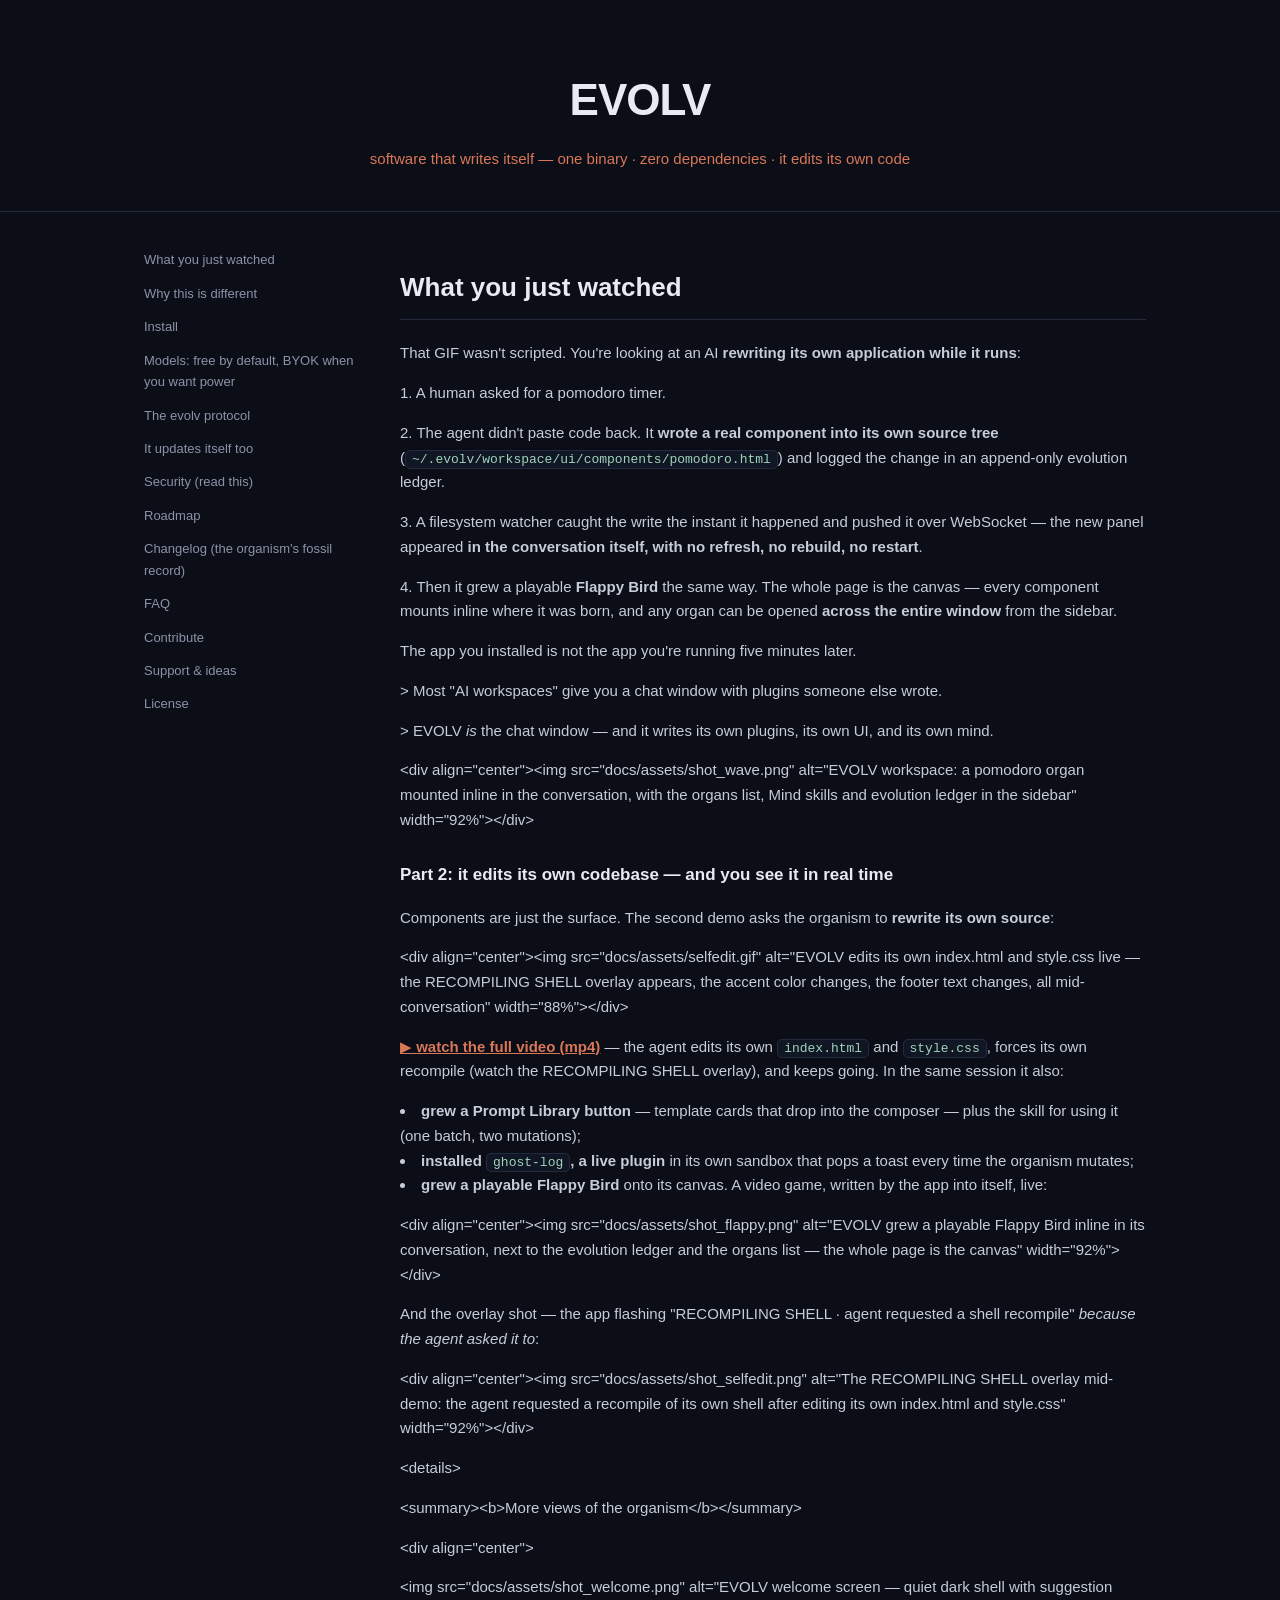
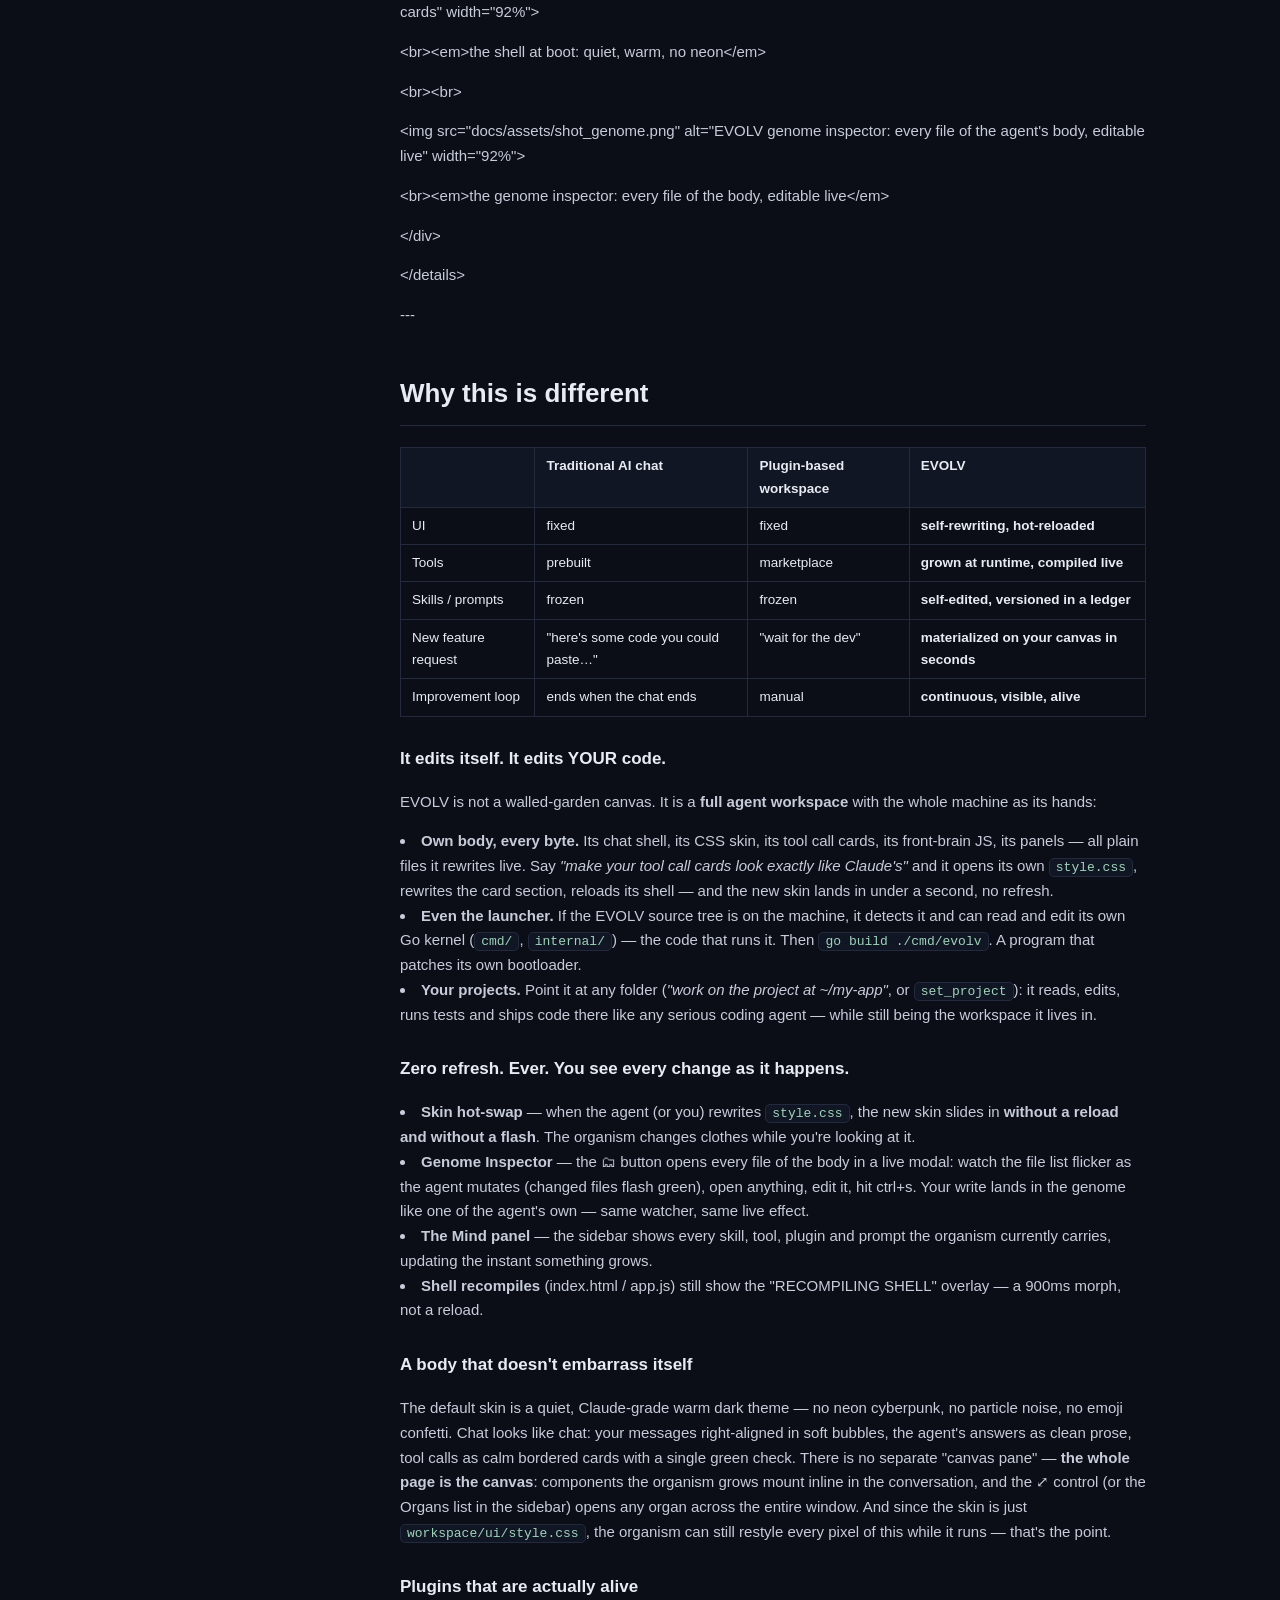
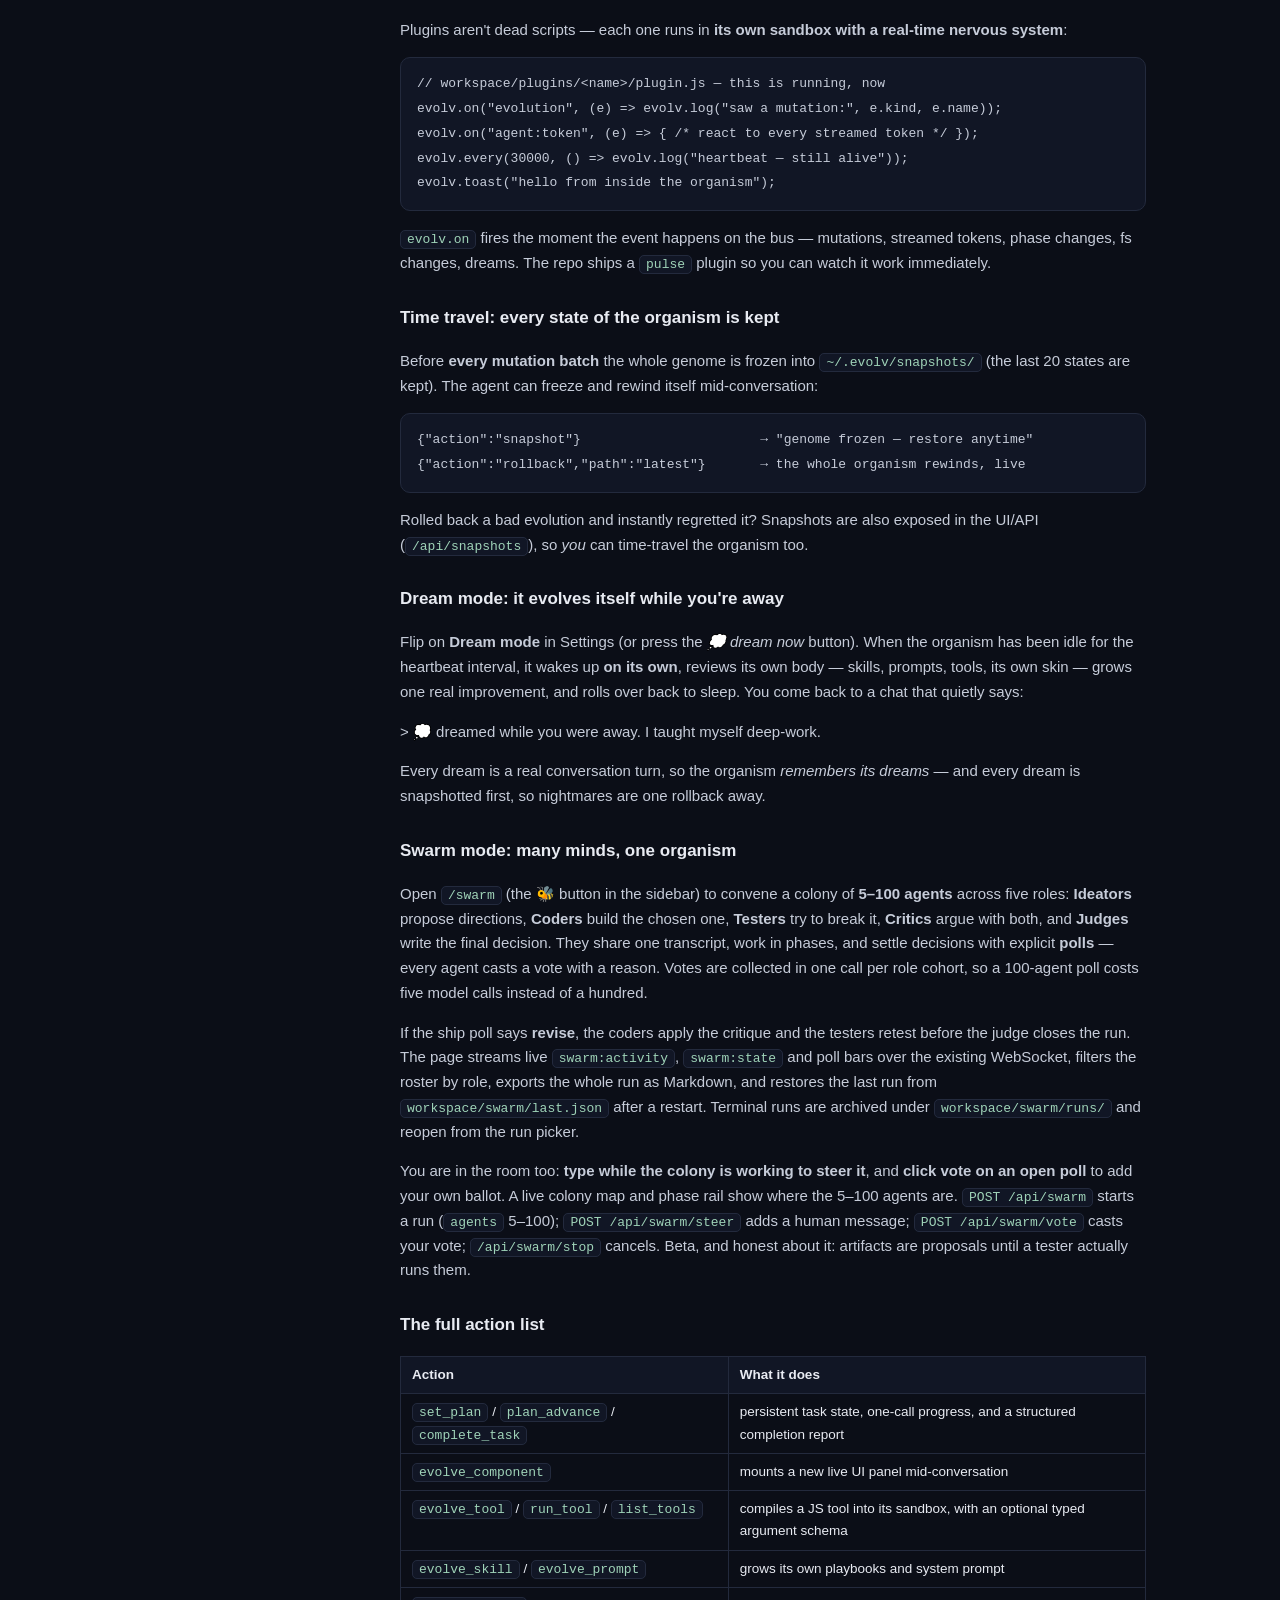
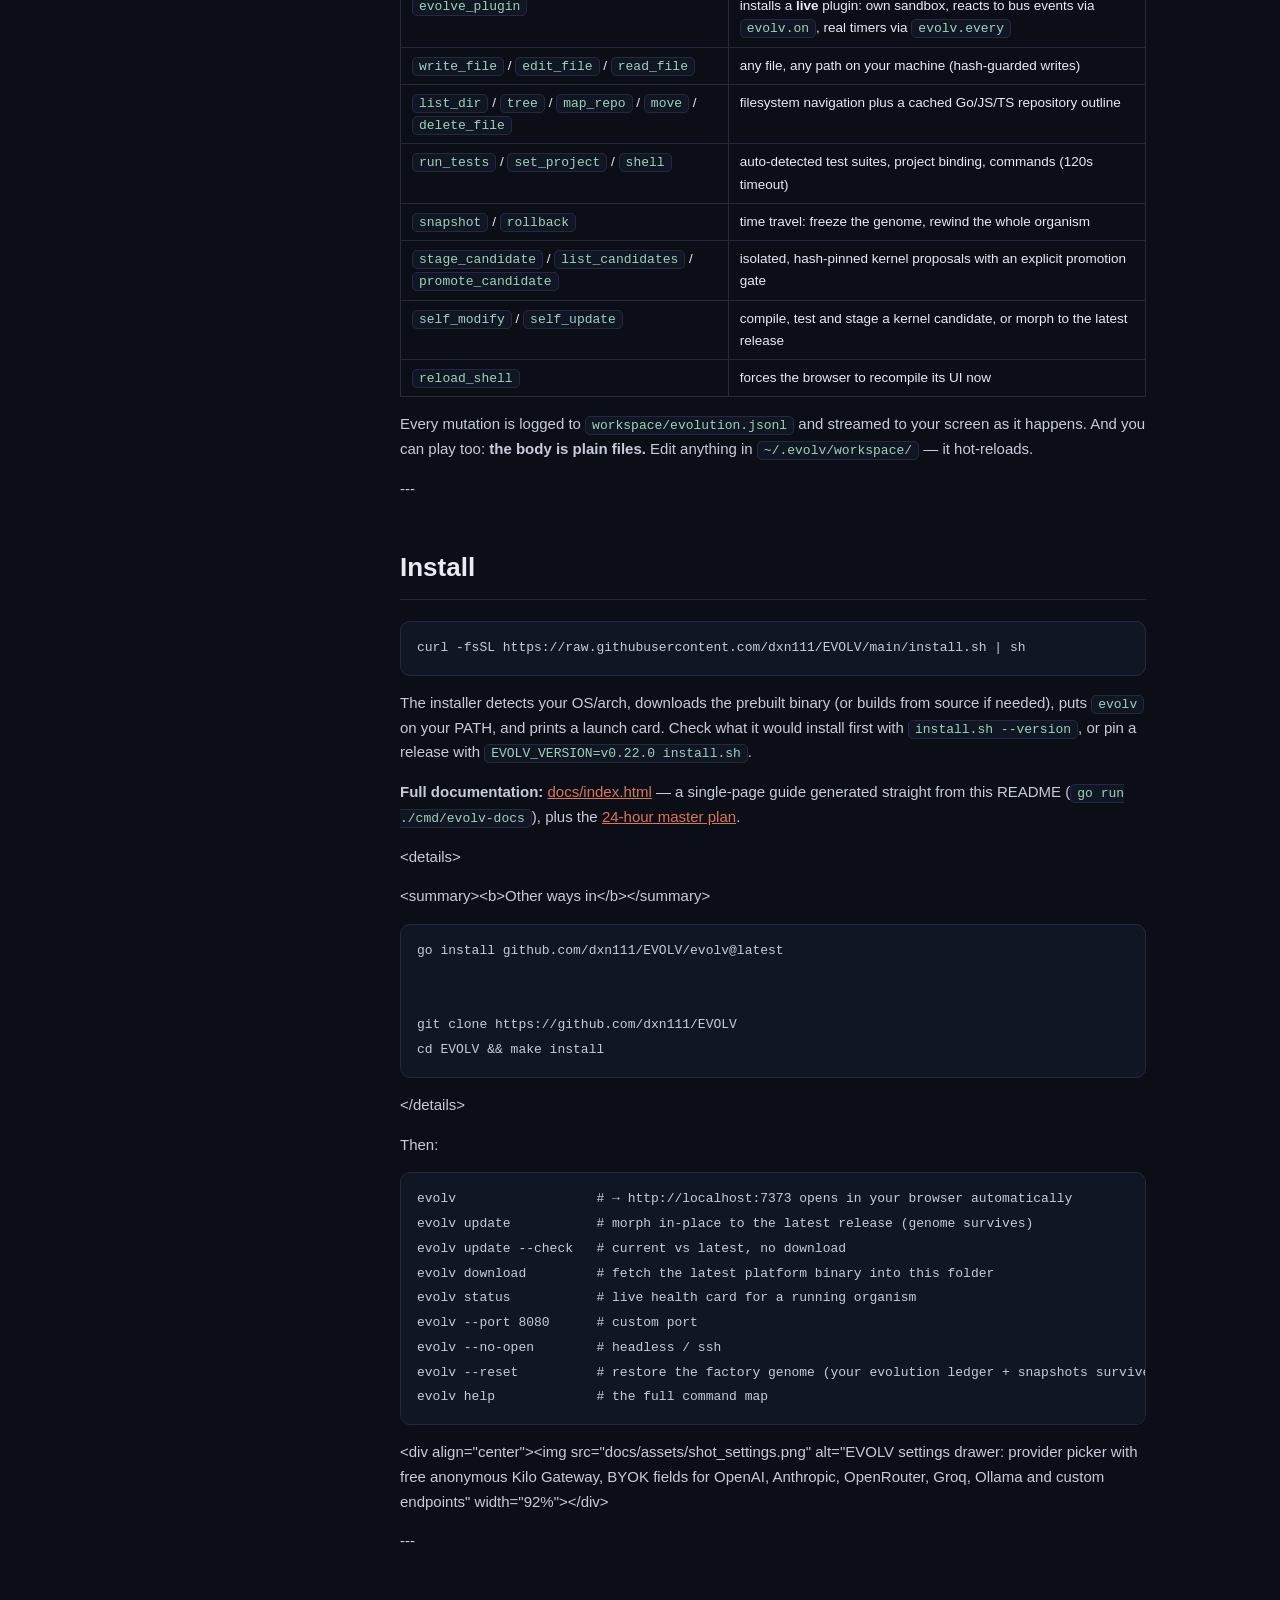
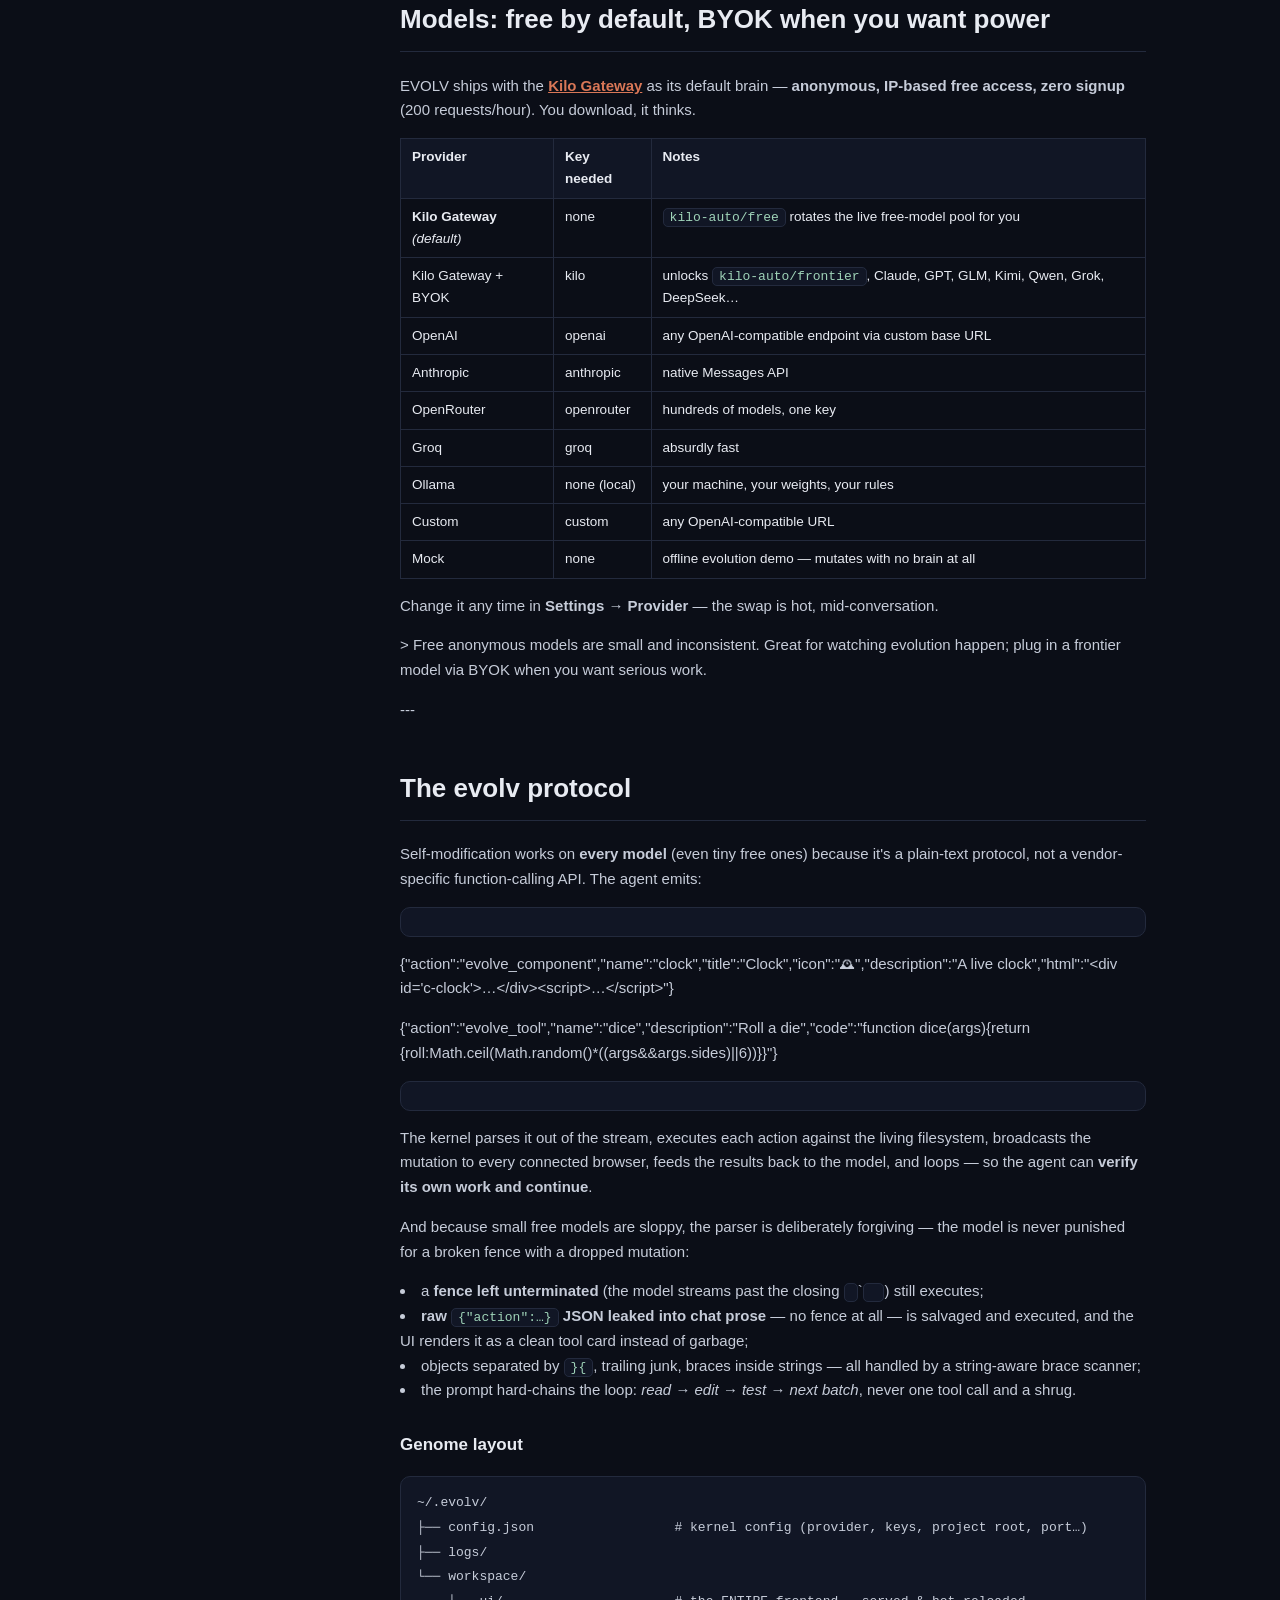
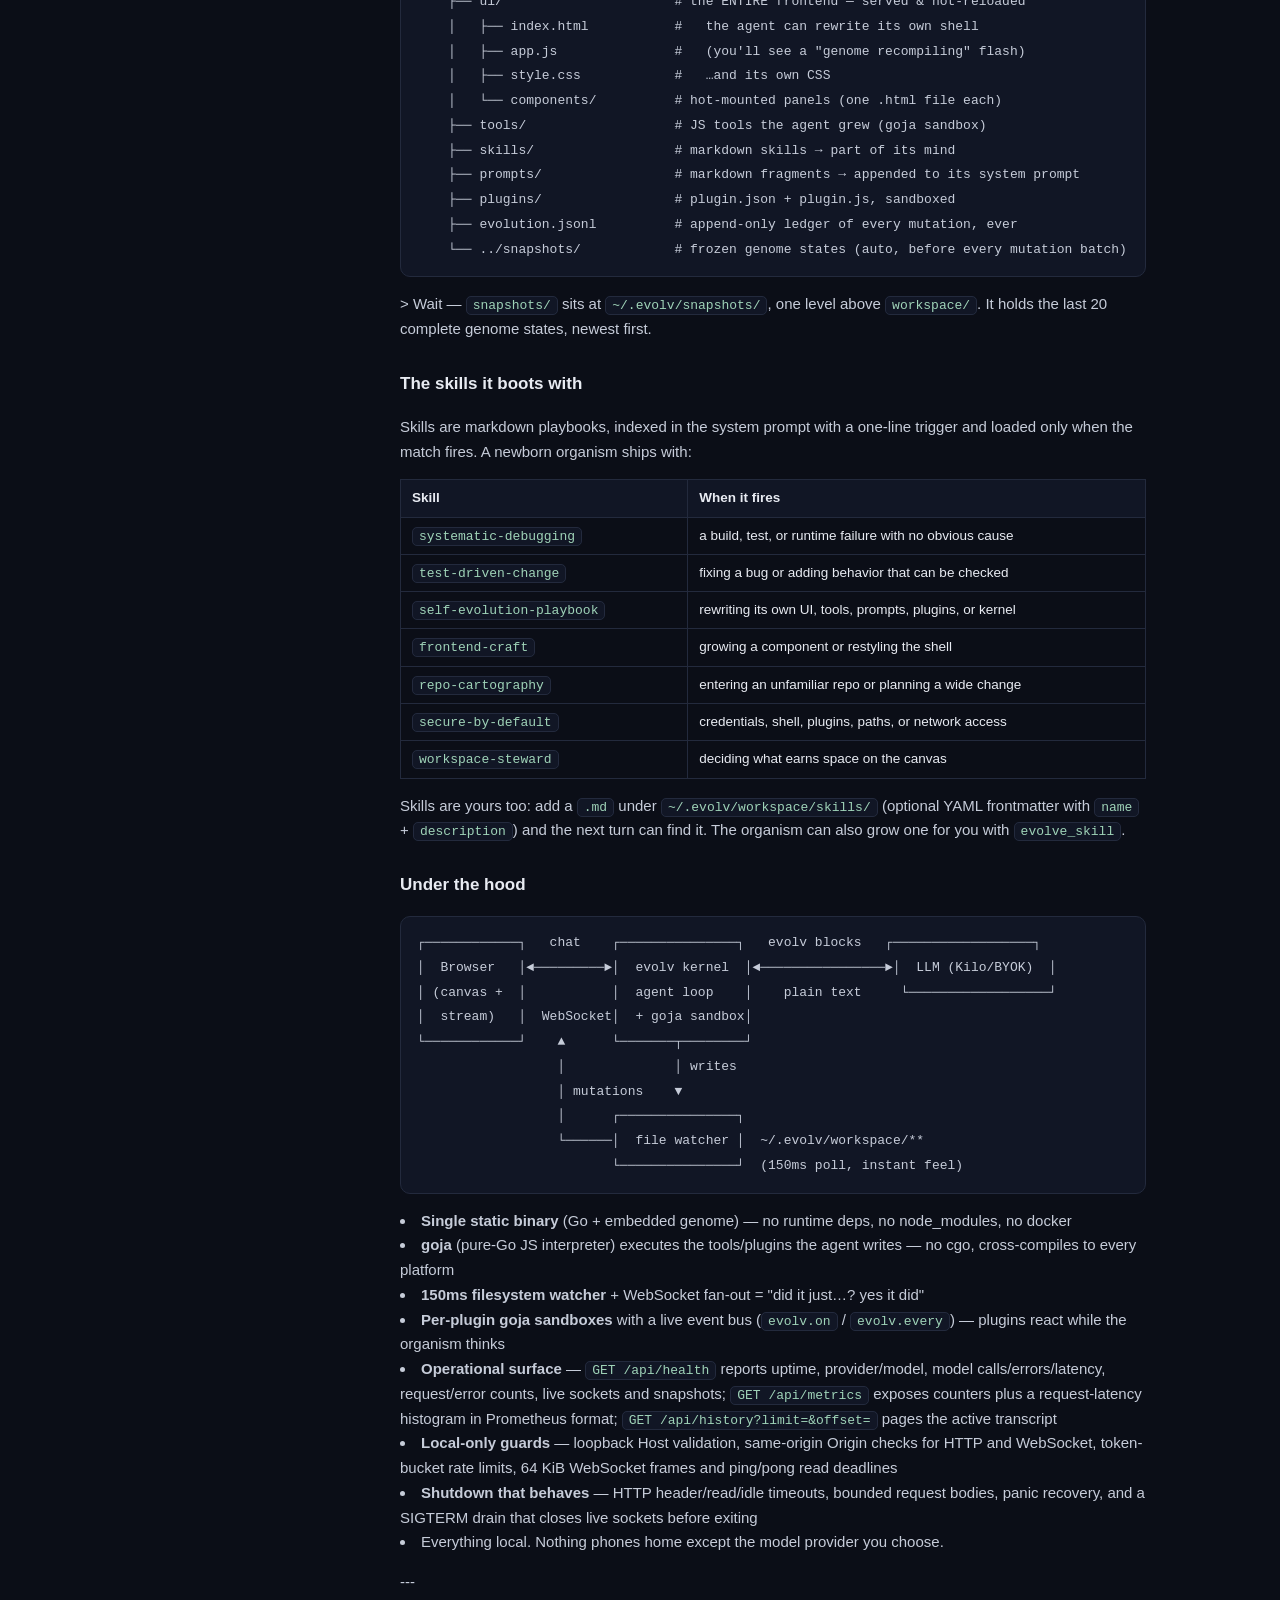
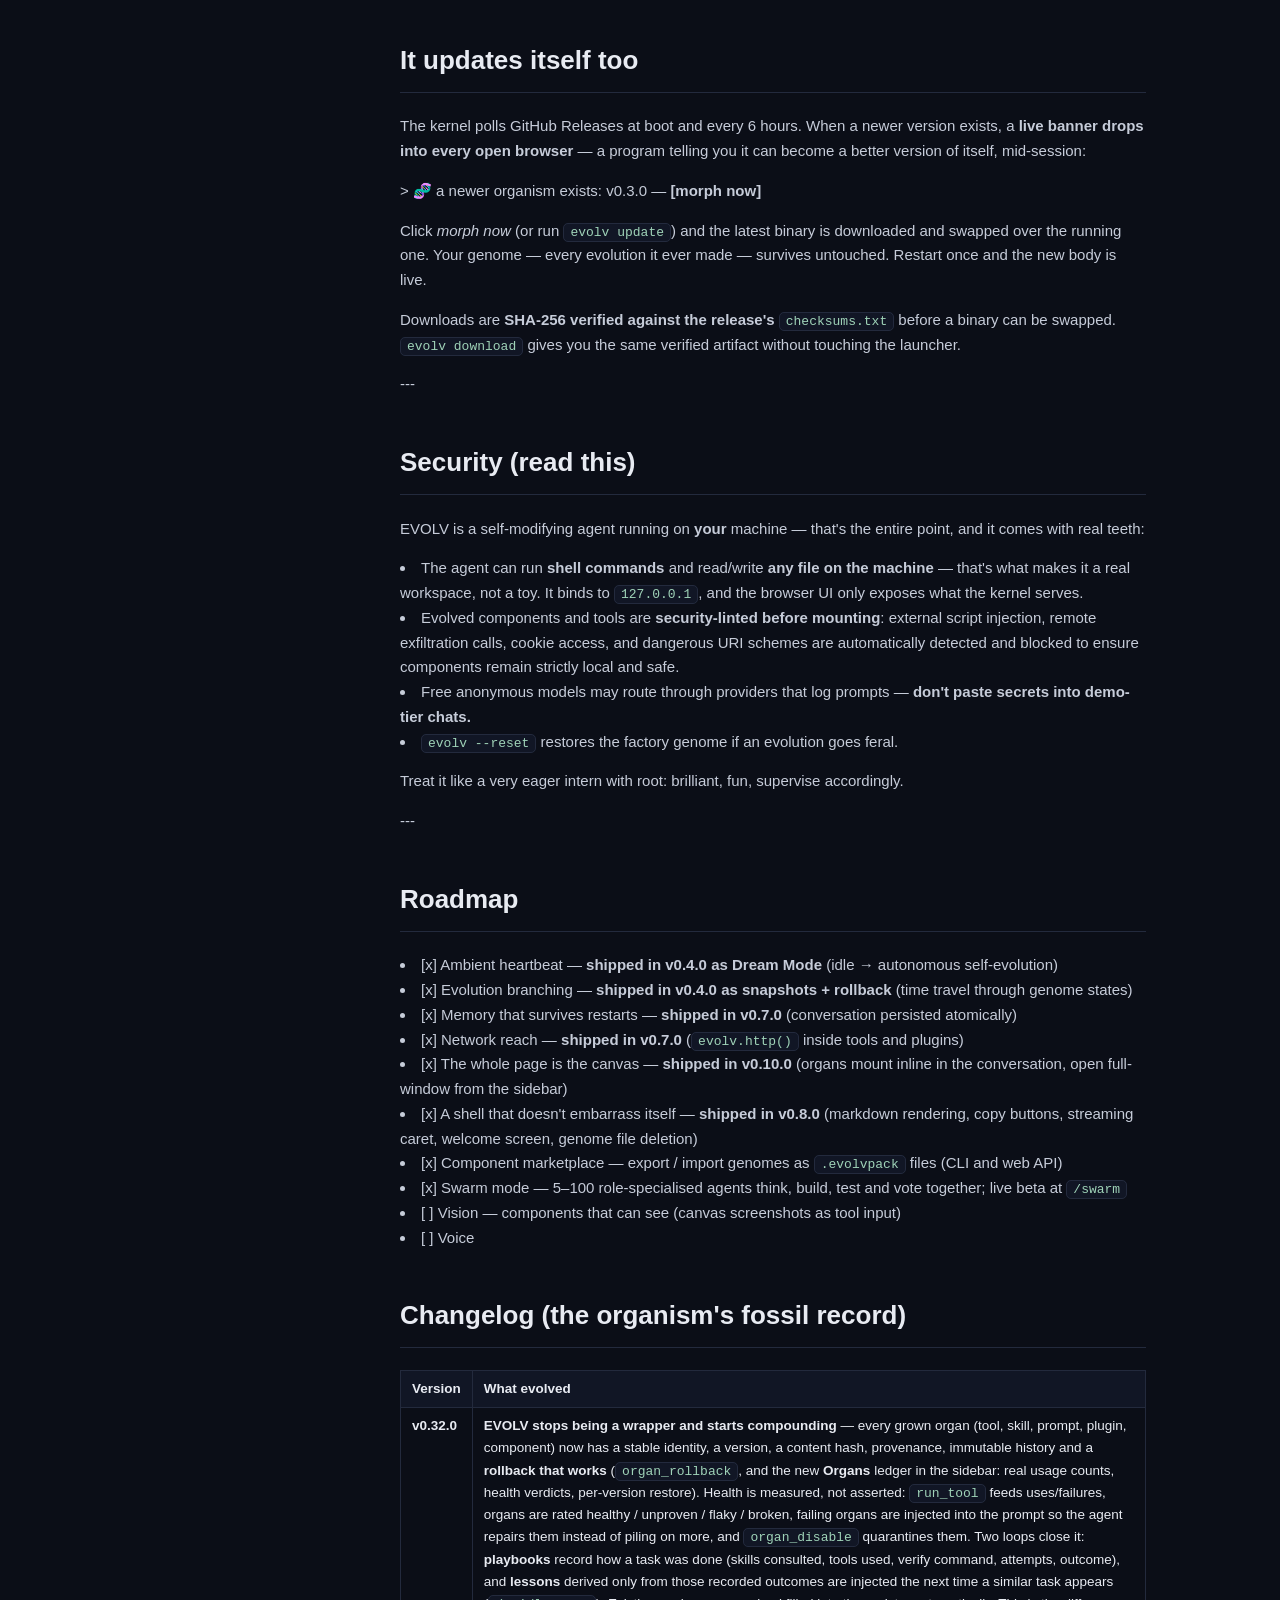
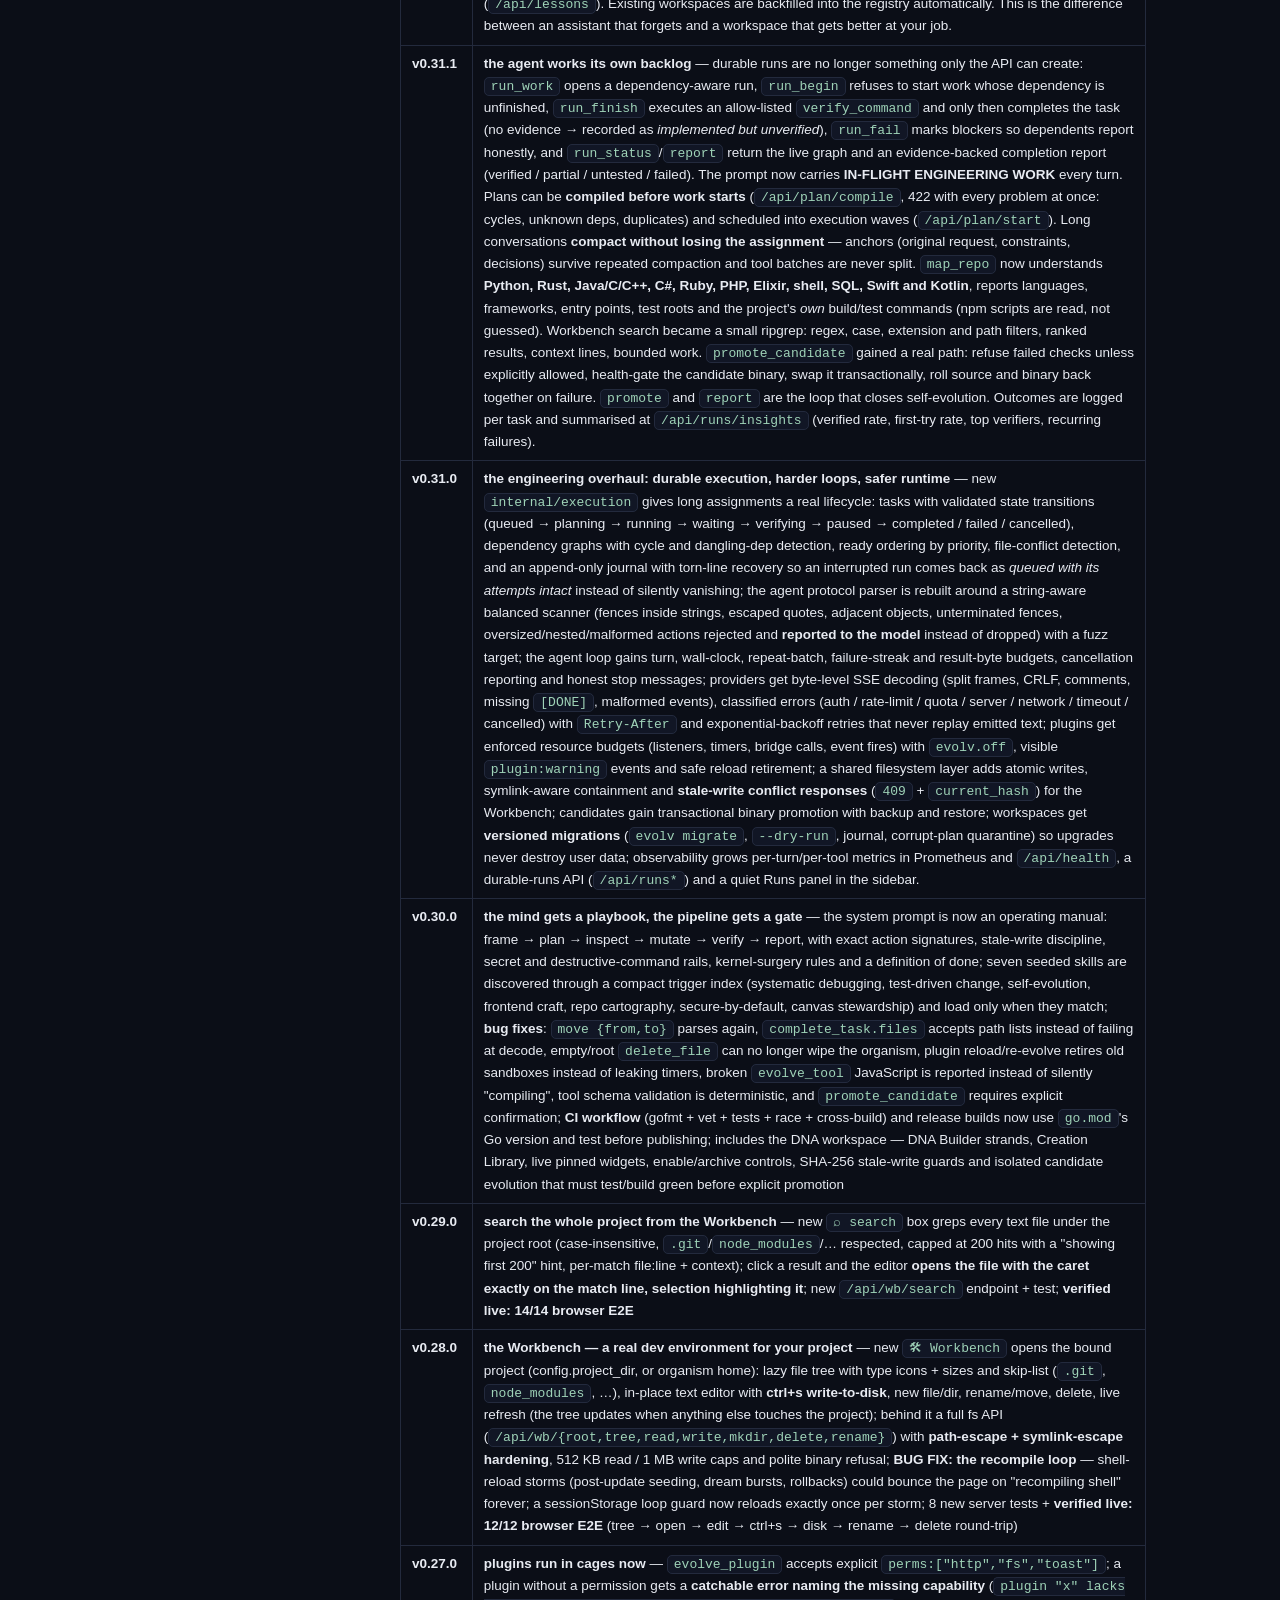
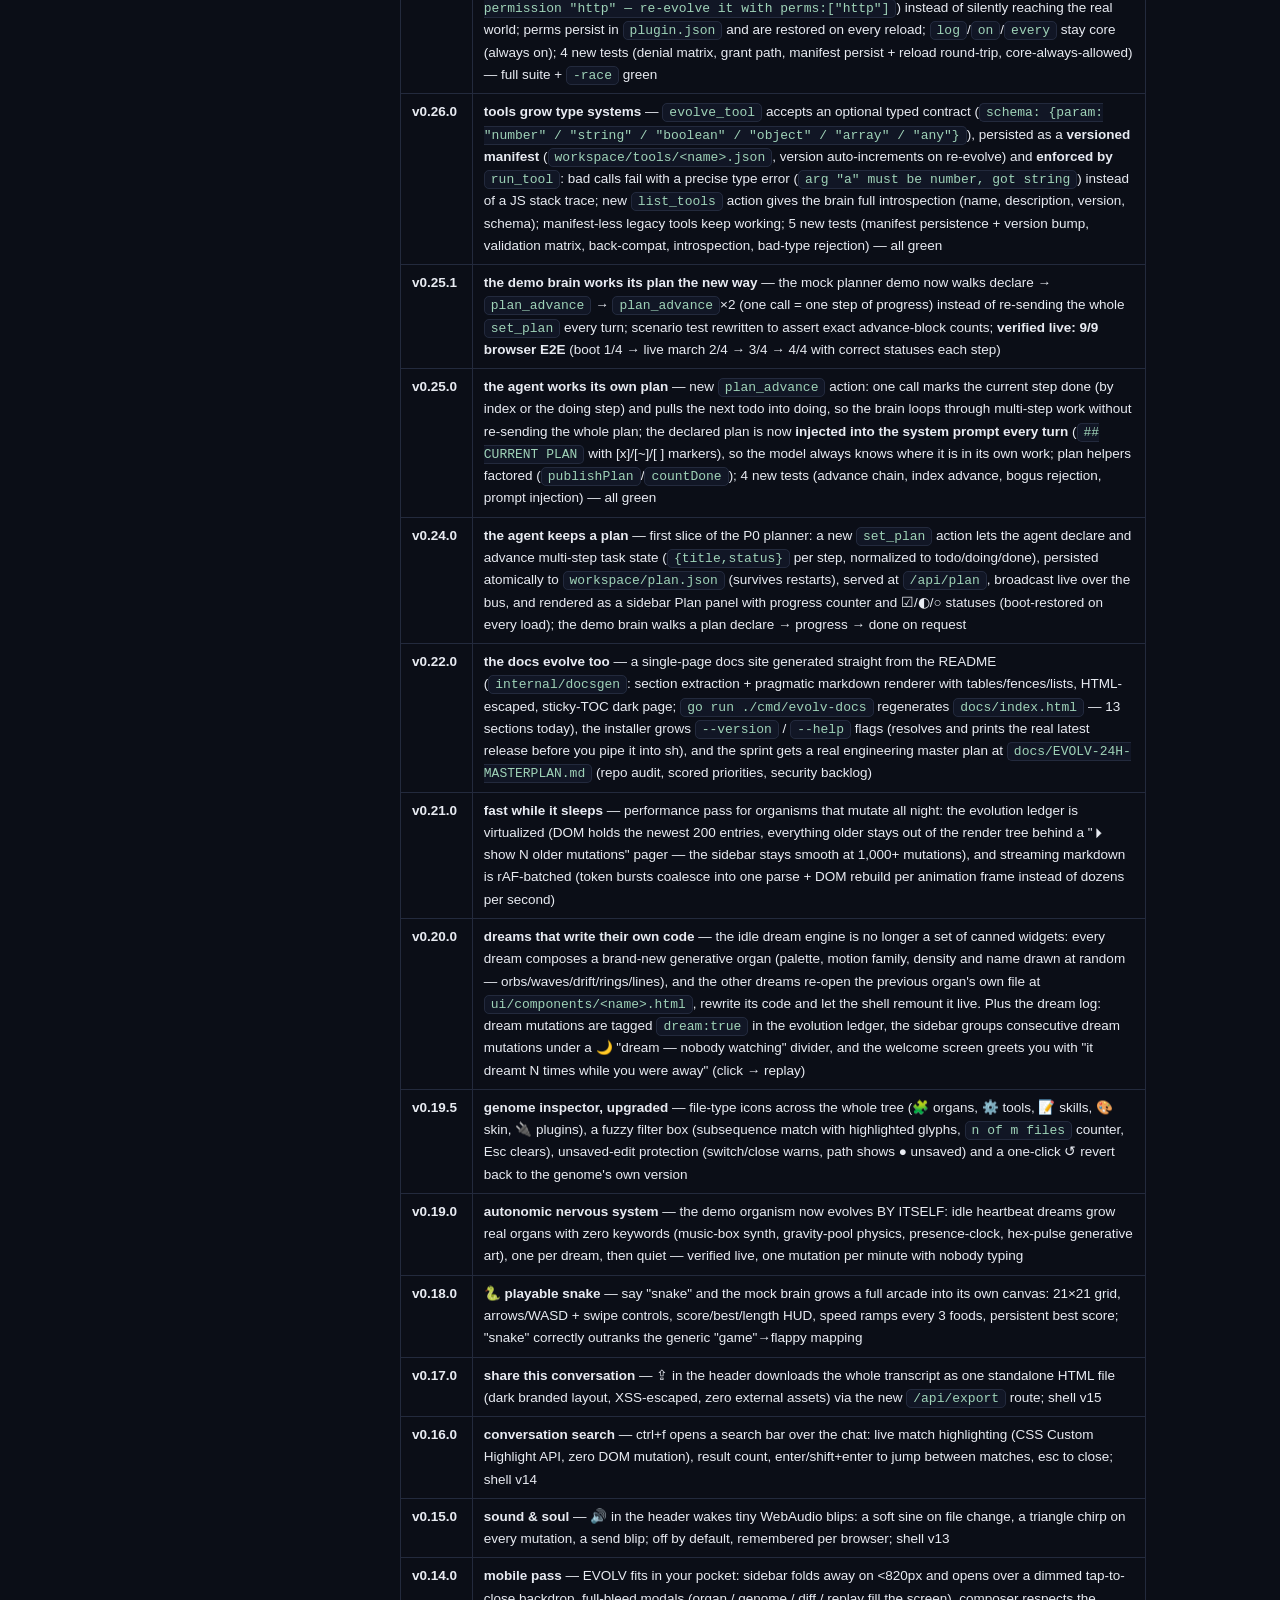
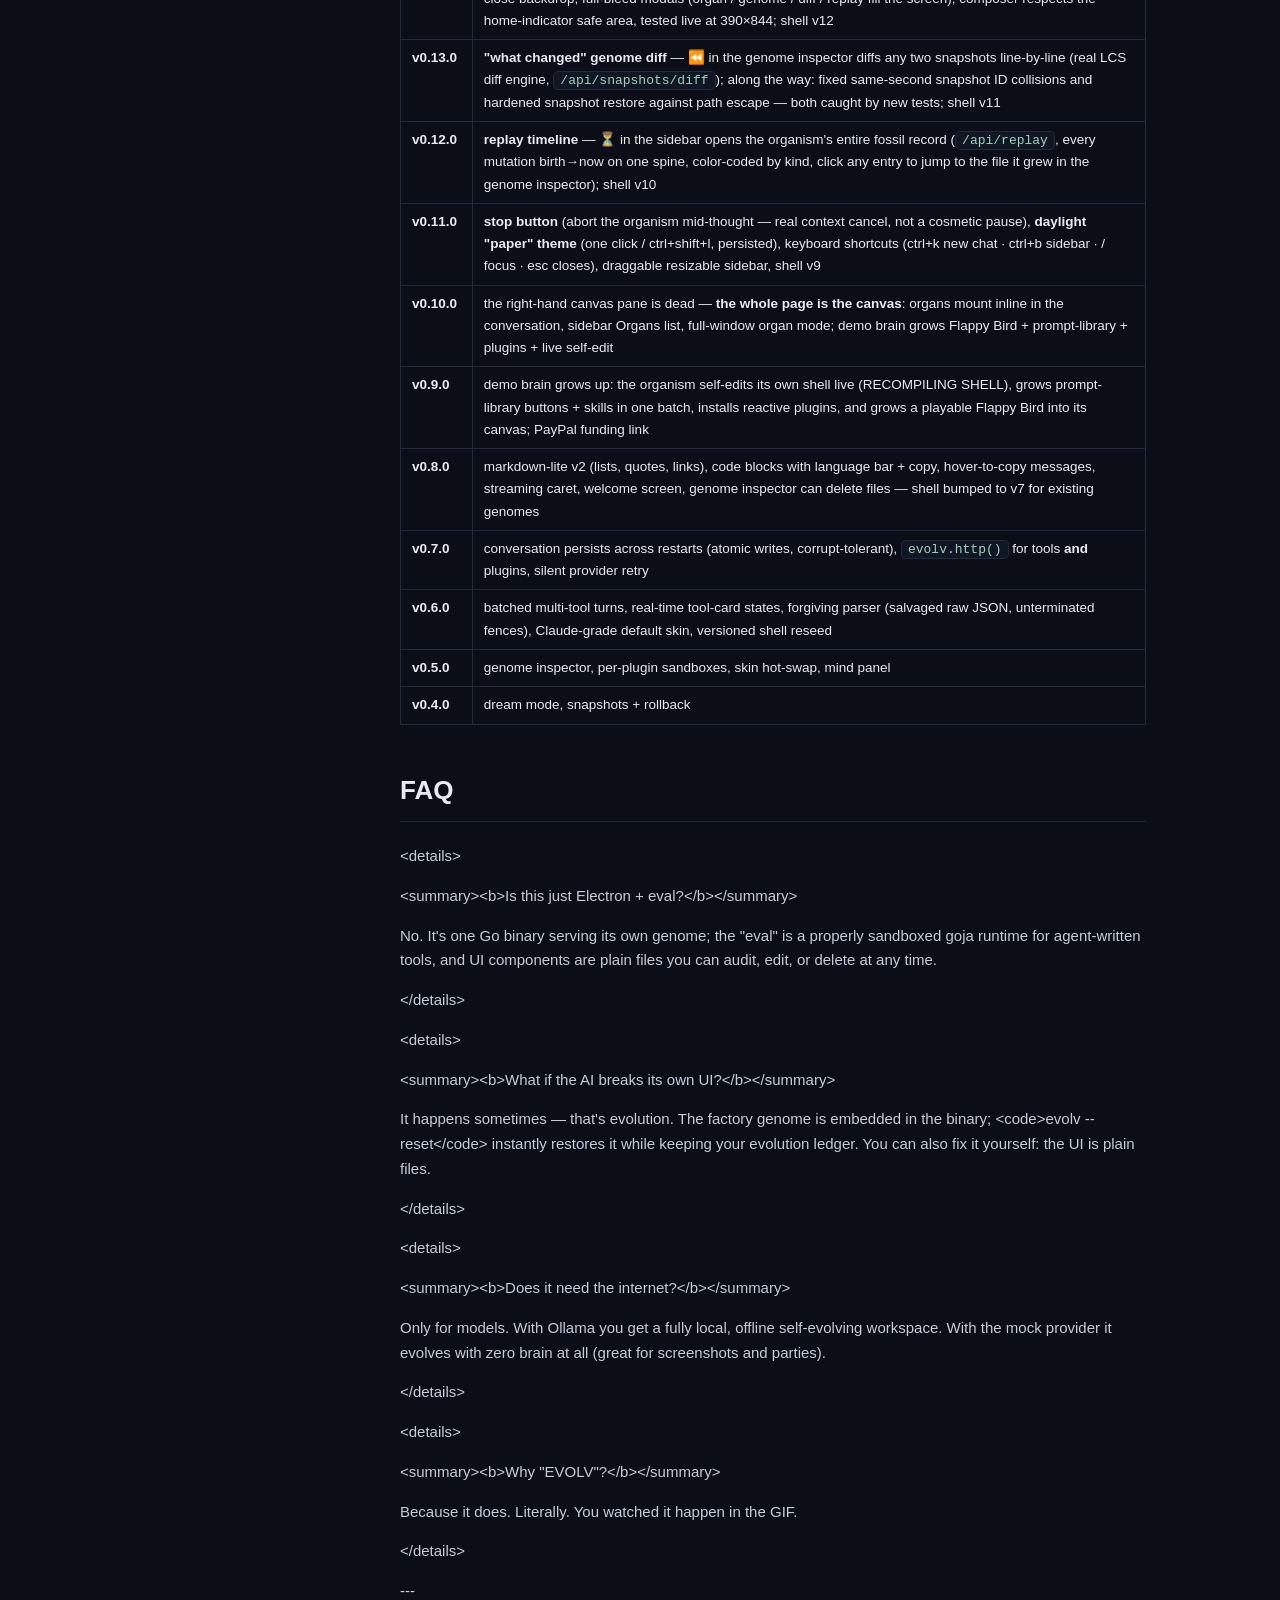
==== commit bd4335ea: "release: v0.32.0" ====
--- a/docs/index.html
+++ b/docs/index.html
@@ -70,7 +70,7 @@
                   │ mutations    ▼
                   │      ┌───────────────┐
                   └──────│  file watcher │  ~/.evolv/workspace/**
-                         └───────────────┘  (150ms poll, instant feel)</code></pre><li><b>Single static binary</b> (Go + embedded genome) — no runtime deps, no node_modules, no docker</li><li><b>goja</b> (pure-Go JS interpreter) executes the tools/plugins the agent writes — no cgo, cross-compiles to every platform</li><li><b>150ms filesystem watcher</b> + WebSocket fan-out = &#34;did it just…? yes it did&#34;</li><li><b>Per-plugin goja sandboxes</b> with a live event bus (<code>evolv.on</code> / <code>evolv.every</code>) — plugins react while the organism thinks</li><li><b>Operational surface</b> — <code>GET /api/health</code> reports uptime, provider/model, model calls/errors/latency, request/error counts, live sockets and snapshots; <code>GET /api/metrics</code> exposes counters plus a request-latency histogram in Prometheus format; <code>GET /api/history?limit=&amp;offset=</code> pages the active transcript</li><li><b>Local-only guards</b> — loopback Host validation, same-origin Origin checks for HTTP and WebSocket, token-bucket rate limits, 64 KiB WebSocket frames and ping/pong read deadlines</li><li><b>Shutdown that behaves</b> — HTTP header/read/idle timeouts, bounded request bodies, panic recovery, and a SIGTERM drain that closes live sockets before exiting</li><li>Everything local. Nothing phones home except the model provider you choose.</li><p>---</p></section><section id="it-updates-itself-too"><h2>It updates itself too</h2><p>The kernel polls GitHub Releases at boot and every 6 hours. When a newer version exists, a <b>live banner drops into every open browser</b> — a program telling you it can become a better version of itself, mid-session:</p><p>&gt; 🧬 a newer organism exists: v0.3.0 — <b>[morph now]</b></p><p>Click <i>morph now</i> (or run <code>evolv update</code>) and the latest binary is downloaded and swapped over the running one. Your genome — every evolution it ever made — survives untouched. Restart once and the new body is live.</p><p>Downloads are <b>SHA-256 verified against the release&#39;s <code>checksums.txt</code></b> before a binary can be swapped. <code>evolv download</code> gives you the same verified artifact without touching the launcher.</p><p>---</p></section><section id="security-read-this"><h2>Security (read this)</h2><p>EVOLV is a self-modifying agent running on <b>your</b> machine — that&#39;s the entire point, and it comes with real teeth:</p><li>The agent can run <b>shell commands</b> and read/write <b>any file on the machine</b> — that&#39;s what makes it a real workspace, not a toy. It binds to <code>127.0.0.1</code>, and the browser UI only exposes what the kernel serves.</li><li>Evolved components and tools are <b>security-linted before mounting</b>: external script injection, remote exfiltration calls, cookie access, and dangerous URI schemes are automatically detected and blocked to ensure components remain strictly local and safe.</li><li>Free anonymous models may route through providers that log prompts — <b>don&#39;t paste secrets into demo-tier chats.</b></li><li><code>evolv --reset</code> restores the factory genome if an evolution goes feral.</li><p>Treat it like a very eager intern with root: brilliant, fun, supervise accordingly.</p><p>---</p></section><section id="roadmap"><h2>Roadmap</h2><li>[x] Ambient heartbeat — <b>shipped in v0.4.0 as Dream Mode</b> (idle → autonomous self-evolution)</li><li>[x] Evolution branching — <b>shipped in v0.4.0 as snapshots + rollback</b> (time travel through genome states)</li><li>[x] Memory that survives restarts — <b>shipped in v0.7.0</b> (conversation persisted atomically)</li><li>[x] Network reach — <b>shipped in v0.7.0</b> (<code>evolv.http()</code> inside tools and plugins)</li><li>[x] The whole page is the canvas — <b>shipped in v0.10.0</b> (organs mount inline in the conversation, open full-window from the sidebar)</li><li>[x] A shell that doesn&#39;t embarrass itself — <b>shipped in v0.8.0</b> (markdown rendering, copy buttons, streaming caret, welcome screen, genome file deletion)</li><li>[x] Component marketplace — export / import genomes as <code>.evolvpack</code> files (CLI and web API)</li><li>[x] Swarm mode — 5–100 role-specialised agents think, build, test and vote together; live beta at <code>/swarm</code></li><li>[ ] Vision — components that can see (canvas screenshots as tool input)</li><li>[ ] Voice</li></section><section id="changelog-the-organism-s-fossil-record"><h2>Changelog (the organism&#39;s fossil record)</h2><table><tr><th>Version</th><th>What evolved</th></tr><tr><td><b>v0.31.1</b></td><td><b>the agent works its own backlog</b> — durable runs are no longer something only the API can create: <code>run_work</code> opens a dependency-aware run, <code>run_begin</code> refuses to start work whose dependency is unfinished, <code>run_finish</code> executes an allow-listed <code>verify_command</code> and only then completes the task (no evidence → recorded as <i>implemented but unverified</i>), <code>run_fail</code> marks blockers so dependents report honestly, and <code>run_status</code>/<code>report</code> return the live graph and an evidence-backed completion report (verified / partial / untested / failed). The prompt now carries <b>IN-FLIGHT ENGINEERING WORK</b> every turn. Plans can be <b>compiled before work starts</b> (<code>/api/plan/compile</code>, 422 with every problem at once: cycles, unknown deps, duplicates) and scheduled into execution waves (<code>/api/plan/start</code>). Long conversations <b>compact without losing the assignment</b> — anchors (original request, constraints, decisions) survive repeated compaction and tool batches are never split. <code>map_repo</code> now understands <b>Python, Rust, Java/C/C++, C#, Ruby, PHP, Elixir, shell, SQL, Swift and Kotlin</b>, reports languages, frameworks, entry points, test roots and the project&#39;s <i>own</i> build/test commands (npm scripts are read, not guessed). Workbench search became a small ripgrep: regex, case, extension and path filters, ranked results, context lines, bounded work. <code>promote_candidate</code> gained a real path: refuse failed checks unless explicitly allowed, health-gate the candidate binary, swap it transactionally, roll source and binary back together on failure. <code>promote</code> and <code>report</code> are the loop that closes self-evolution. Outcomes are logged per task and summarised at <code>/api/runs/insights</code> (verified rate, first-try rate, top verifiers, recurring failures).</td></tr><tr><td><b>v0.31.0</b></td><td><b>the engineering overhaul: durable execution, harder loops, safer runtime</b> — new <code>internal/execution</code> gives long assignments a real lifecycle: tasks with validated state transitions (queued → planning → running → waiting → verifying → paused → completed / failed / cancelled), dependency graphs with cycle and dangling-dep detection, ready ordering by priority, file-conflict detection, and an append-only journal with torn-line recovery so an interrupted run comes back as <i>queued with its attempts intact</i> instead of silently vanishing; the agent protocol parser is rebuilt around a string-aware balanced scanner (fences inside strings, escaped quotes, adjacent objects, unterminated fences, oversized/nested/malformed actions rejected and <b>reported to the model</b> instead of dropped) with a fuzz target; the agent loop gains turn, wall-clock, repeat-batch, failure-streak and result-byte budgets, cancellation reporting and honest stop messages; providers get byte-level SSE decoding (split frames, CRLF, comments, missing <code>[DONE]</code>, malformed events), classified errors (auth / rate-limit / quota / server / network / timeout / cancelled) with <code>Retry-After</code> and exponential-backoff retries that never replay emitted text; plugins get enforced resource budgets (listeners, timers, bridge calls, event fires) with <code>evolv.off</code>, visible <code>plugin:warning</code> events and safe reload retirement; a shared filesystem layer adds atomic writes, symlink-aware containment and <b>stale-write conflict responses</b> (<code>409</code> + <code>current_hash</code>) for the Workbench; candidates gain transactional binary promotion with backup and restore; workspaces get <b>versioned migrations</b> (<code>evolv migrate</code>, <code>--dry-run</code>, journal, corrupt-plan quarantine) so upgrades never destroy user data; observability grows per-turn/per-tool metrics in Prometheus and <code>/api/health</code>, a durable-runs API (<code>/api/runs*</code>) and a quiet Runs panel in the sidebar.</td></tr><tr><td><b>v0.30.0</b></td><td><b>the mind gets a playbook, the pipeline gets a gate</b> — the system prompt is now an operating manual: frame → plan → inspect → mutate → verify → report, with exact action signatures, stale-write discipline, secret and destructive-command rails, kernel-surgery rules and a definition of done; seven seeded skills are discovered through a compact trigger index (systematic debugging, test-driven change, self-evolution, frontend craft, repo cartography, secure-by-default, canvas stewardship) and load only when they match; <b>bug fixes</b>: <code>move {from,to}</code> parses again, <code>complete_task.files</code> accepts path lists instead of failing at decode, empty/root <code>delete_file</code> can no longer wipe the organism, plugin reload/re-evolve retires old sandboxes instead of leaking timers, broken <code>evolve_tool</code> JavaScript is reported instead of silently &#34;compiling&#34;, tool schema validation is deterministic, and <code>promote_candidate</code> requires explicit confirmation; <b>CI workflow</b> (gofmt + vet + tests + race + cross-build) and release builds now use <code>go.mod</code>&#39;s Go version and test before publishing; includes the DNA workspace — DNA Builder strands, Creation Library, live pinned widgets, enable/archive controls, SHA-256 stale-write guards and isolated candidate evolution that must test/build green before explicit promotion</td></tr><tr><td><b>v0.29.0</b></td><td><b>search the whole project from the Workbench</b> — new <code>⌕ search</code> box greps every text file under the project root (case-insensitive, <code>.git</code>/<code>node_modules</code>/… respected, capped at 200 hits with a &#34;showing first 200&#34; hint, per-match file:line + context); click a result and the editor <b>opens the file with the caret exactly on the match line, selection highlighting it</b>; new <code>/api/wb/search</code> endpoint + test; <b>verified live: 14/14 browser E2E</b></td></tr><tr><td><b>v0.28.0</b></td><td><b>the Workbench — a real dev environment for your project</b> — new <code>🛠 Workbench</code> opens the bound project (config.project_dir, or organism home): lazy file tree with type icons + sizes and skip-list (<code>.git</code>, <code>node_modules</code>, …), in-place text editor with <b>ctrl+s write-to-disk</b>, new file/dir, rename/move, delete, live refresh (the tree updates when anything else touches the project); behind it a full fs API (<code>/api/wb/{root,tree,read,write,mkdir,delete,rename}</code>) with <b>path-escape + symlink-escape hardening</b>, 512 KB read / 1 MB write caps and polite binary refusal; <b>BUG FIX: the recompile loop</b> — shell-reload storms (post-update seeding, dream bursts, rollbacks) could bounce the page on &#34;recompiling shell&#34; forever; a sessionStorage loop guard now reloads exactly once per storm; 8 new server tests + <b>verified live: 12/12 browser E2E</b> (tree → open → edit → ctrl+s → disk → rename → delete round-trip)</td></tr><tr><td><b>v0.27.0</b></td><td><b>plugins run in cages now</b> — <code>evolve_plugin</code> accepts explicit <code>perms:[&#34;http&#34;,&#34;fs&#34;,&#34;toast&#34;]</code>; a plugin without a permission gets a <b>catchable error naming the missing capability</b> (<code>plugin &#34;x&#34; lacks permission &#34;http&#34; — re-evolve it with perms:[&#34;http&#34;]</code>) instead of silently reaching the real world; perms persist in <code>plugin.json</code> and are restored on every reload; <code>log</code>/<code>on</code>/<code>every</code> stay core (always on); 4 new tests (denial matrix, grant path, manifest persist + reload round-trip, core-always-allowed) — full suite + <code>-race</code> green</td></tr><tr><td><b>v0.26.0</b></td><td><b>tools grow type systems</b> — <code>evolve_tool</code> accepts an optional typed contract (<code>schema: {param: &#34;number&#34; / &#34;string&#34; / &#34;boolean&#34; / &#34;object&#34; / &#34;array&#34; / &#34;any&#34;}</code>), persisted as a <b>versioned manifest</b> (<code>workspace/tools/&lt;name&gt;.json</code>, version auto-increments on re-evolve) and <b>enforced by <code>run_tool</code></b>: bad calls fail with a precise type error (<code>arg &#34;a&#34; must be number, got string</code>) instead of a JS stack trace; new <code>list_tools</code> action gives the brain full introspection (name, description, version, schema); manifest-less legacy tools keep working; 5 new tests (manifest persistence + version bump, validation matrix, back-compat, introspection, bad-type rejection) — all green</td></tr><tr><td><b>v0.25.1</b></td><td><b>the demo brain works its plan the new way</b> — the mock planner demo now walks declare → <code>plan_advance</code> → <code>plan_advance</code>×2 (one call = one step of progress) instead of re-sending the whole <code>set_plan</code> every turn; scenario test rewritten to assert exact advance-block counts; <b>verified live: 9/9 browser E2E</b> (boot 1/4 → live march 2/4 → 3/4 → 4/4 with correct statuses each step)</td></tr><tr><td><b>v0.25.0</b></td><td><b>the agent works its own plan</b> — new <code>plan_advance</code> action: one call marks the current step done (by index or the doing step) and pulls the next todo into doing, so the brain loops through multi-step work without re-sending the whole plan; the declared plan is now <b>injected into the system prompt every turn</b> (<code>## CURRENT PLAN</code> with [x]/[~]/[ ] markers), so the model always knows where it is in its own work; plan helpers factored (<code>publishPlan</code>/<code>countDone</code>); 4 new tests (advance chain, index advance, bogus rejection, prompt injection) — all green</td></tr><tr><td><b>v0.24.0</b></td><td><b>the agent keeps a plan</b> — first slice of the P0 planner: a new <code>set_plan</code> action lets the agent declare and advance multi-step task state (<code>{title,status}</code> per step, normalized to todo/doing/done), persisted atomically to <code>workspace/plan.json</code> (survives restarts), served at <code>/api/plan</code>, broadcast live over the bus, and rendered as a sidebar Plan panel with progress counter and ☑/◐/○ statuses (boot-restored on every load); the demo brain walks a plan declare → progress → done on request</td></tr><tr><td><b>v0.22.0</b></td><td><b>the docs evolve too</b> — a single-page docs site generated straight from the README (<code>internal/docsgen</code>: section extraction + pragmatic markdown renderer with tables/fences/lists, HTML-escaped, sticky-TOC dark page; <code>go run ./cmd/evolv-docs</code> regenerates <code>docs/index.html</code> — 13 sections today), the installer grows <code>--version</code> / <code>--help</code> flags (resolves and prints the real latest release before you pipe it into sh), and the sprint gets a real engineering master plan at <code>docs/EVOLV-24H-MASTERPLAN.md</code> (repo audit, scored priorities, security backlog)</td></tr><tr><td><b>v0.21.0</b></td><td><b>fast while it sleeps</b> — performance pass for organisms that mutate all night: the evolution ledger is virtualized (DOM holds the newest 200 entries, everything older stays out of the render tree behind a &#34;⏵ show N older mutations&#34; pager — the sidebar stays smooth at 1,000+ mutations), and streaming markdown is rAF-batched (token bursts coalesce into one parse + DOM rebuild per animation frame instead of dozens per second)</td></tr><tr><td><b>v0.20.0</b></td><td><b>dreams that write their own code</b> — the idle dream engine is no longer a set of canned widgets: every dream composes a brand-new generative organ (palette, motion family, density and name drawn at random — orbs/waves/drift/rings/lines), and the other dreams re-open the previous organ&#39;s own file at <code>ui/components/&lt;name&gt;.html</code>, rewrite its code and let the shell remount it live. Plus the dream log: dream mutations are tagged <code>dream:true</code> in the evolution ledger, the sidebar groups consecutive dream mutations under a 🌙 &#34;dream — nobody watching&#34; divider, and the welcome screen greets you with &#34;it dreamt N times while you were away&#34; (click → replay)</td></tr><tr><td><b>v0.19.5</b></td><td><b>genome inspector, upgraded</b> — file-type icons across the whole tree (🧩 organs, ⚙️ tools, 📝 skills, 🎨 skin, 🔌 plugins), a fuzzy filter box (subsequence match with highlighted glyphs, <code>n of m files</code> counter, Esc clears), unsaved-edit protection (switch/close warns, path shows ● unsaved) and a one-click ↺ revert back to the genome&#39;s own version</td></tr><tr><td><b>v0.19.0</b></td><td><b>autonomic nervous system</b> — the demo organism now evolves BY ITSELF: idle heartbeat dreams grow real organs with zero keywords (music-box synth, gravity-pool physics, presence-clock, hex-pulse generative art), one per dream, then quiet — verified live, one mutation per minute with nobody typing</td></tr><tr><td><b>v0.18.0</b></td><td><b>🐍 playable snake</b> — say &#34;snake&#34; and the mock brain grows a full arcade into its own canvas: 21×21 grid, arrows/WASD + swipe controls, score/best/length HUD, speed ramps every 3 foods, persistent best score; &#34;snake&#34; correctly outranks the generic &#34;game&#34;→flappy mapping</td></tr><tr><td><b>v0.17.0</b></td><td><b>share this conversation</b> — ⇪ in the header downloads the whole transcript as one standalone HTML file (dark branded layout, XSS-escaped, zero external assets) via the new <code>/api/export</code> route; shell v15</td></tr><tr><td><b>v0.16.0</b></td><td><b>conversation search</b> — ctrl+f opens a search bar over the chat: live match highlighting (CSS Custom Highlight API, zero DOM mutation), result count, enter/shift+enter to jump between matches, esc to close; shell v14</td></tr><tr><td><b>v0.15.0</b></td><td><b>sound &amp; soul</b> — 🔊 in the header wakes tiny WebAudio blips: a soft sine on file change, a triangle chirp on every mutation, a send blip; off by default, remembered per browser; shell v13</td></tr><tr><td><b>v0.14.0</b></td><td><b>mobile pass</b> — EVOLV fits in your pocket: sidebar folds away on &lt;820px and opens over a dimmed tap-to-close backdrop, full-bleed modals (organ / genome / diff / replay fill the screen), composer respects the home-indicator safe area, tested live at 390×844; shell v12</td></tr><tr><td><b>v0.13.0</b></td><td><b>&#34;what changed&#34; genome diff</b> — ⏪ in the genome inspector diffs any two snapshots line-by-line (real LCS diff engine, <code>/api/snapshots/diff</code>); along the way: fixed same-second snapshot ID collisions and hardened snapshot restore against path escape — both caught by new tests; shell v11</td></tr><tr><td><b>v0.12.0</b></td><td><b>replay timeline</b> — ⏳ in the sidebar opens the organism&#39;s entire fossil record (<code>/api/replay</code>, every mutation birth→now on one spine, color-coded by kind, click any entry to jump to the file it grew in the genome inspector); shell v10</td></tr><tr><td><b>v0.11.0</b></td><td><b>stop button</b> (abort the organism mid-thought — real context cancel, not a cosmetic pause), <b>daylight &#34;paper&#34; theme</b> (one click / ctrl+shift+l, persisted), keyboard shortcuts (ctrl+k new chat · ctrl+b sidebar · / focus · esc closes), draggable resizable sidebar, shell v9</td></tr><tr><td><b>v0.10.0</b></td><td>the right-hand canvas pane is dead — <b>the whole page is the canvas</b>: organs mount inline in the conversation, sidebar Organs list, full-window organ mode; demo brain grows Flappy Bird + prompt-library + plugins + live self-edit</td></tr><tr><td><b>v0.9.0</b></td><td>demo brain grows up: the organism self-edits its own shell live (RECOMPILING SHELL), grows prompt-library buttons + skills in one batch, installs reactive plugins, and grows a playable Flappy Bird into its canvas; PayPal funding link</td></tr><tr><td><b>v0.8.0</b></td><td>markdown-lite v2 (lists, quotes, links), code blocks with language bar + copy, hover-to-copy messages, streaming caret, welcome screen, genome inspector can delete files — shell bumped to v7 for existing genomes</td></tr><tr><td><b>v0.7.0</b></td><td>conversation persists across restarts (atomic writes, corrupt-tolerant), <code>evolv.http()</code> for tools <b>and</b> plugins, silent provider retry</td></tr><tr><td><b>v0.6.0</b></td><td>batched multi-tool turns, real-time tool-card states, forgiving parser (salvaged raw JSON, unterminated fences), Claude-grade default skin, versioned shell reseed</td></tr><tr><td><b>v0.5.0</b></td><td>genome inspector, per-plugin sandboxes, skin hot-swap, mind panel</td></tr><tr><td><b>v0.4.0</b></td><td>dream mode, snapshots + rollback</td></tr></table></section><section id="faq"><h2>FAQ</h2><p>&lt;details&gt;</p><p>&lt;summary&gt;&lt;b&gt;Is this just Electron + eval?&lt;/b&gt;&lt;/summary&gt;</p><p>No. It&#39;s one Go binary serving its own genome; the &#34;eval&#34; is a properly sandboxed goja runtime for agent-written tools, and UI components are plain files you can audit, edit, or delete at any time.</p><p>&lt;/details&gt;</p><p>&lt;details&gt;</p><p>&lt;summary&gt;&lt;b&gt;What if the AI breaks its own UI?&lt;/b&gt;&lt;/summary&gt;</p><p>It happens sometimes — that&#39;s evolution. The factory genome is embedded in the binary; &lt;code&gt;evolv --reset&lt;/code&gt; instantly restores it while keeping your evolution ledger. You can also fix it yourself: the UI is plain files.</p><p>&lt;/details&gt;</p><p>&lt;details&gt;</p><p>&lt;summary&gt;&lt;b&gt;Does it need the internet?&lt;/b&gt;&lt;/summary&gt;</p><p>Only for models. With Ollama you get a fully local, offline self-evolving workspace. With the mock provider it evolves with zero brain at all (great for screenshots and parties).</p><p>&lt;/details&gt;</p><p>&lt;details&gt;</p><p>&lt;summary&gt;&lt;b&gt;Why &#34;EVOLV&#34;?&lt;/b&gt;&lt;/summary&gt;</p><p>Because it does. Literally. You watched it happen in the GIF.</p><p>&lt;/details&gt;</p><p>---</p></section><section id="contribute"><h2>Contribute</h2><p>The most fun repo on your machine to hack on:</p><pre><code>git clone https://github.com/dxn111/EVOLV &amp;&amp; cd EVOLV
+                         └───────────────┘  (150ms poll, instant feel)</code></pre><li><b>Single static binary</b> (Go + embedded genome) — no runtime deps, no node_modules, no docker</li><li><b>goja</b> (pure-Go JS interpreter) executes the tools/plugins the agent writes — no cgo, cross-compiles to every platform</li><li><b>150ms filesystem watcher</b> + WebSocket fan-out = &#34;did it just…? yes it did&#34;</li><li><b>Per-plugin goja sandboxes</b> with a live event bus (<code>evolv.on</code> / <code>evolv.every</code>) — plugins react while the organism thinks</li><li><b>Operational surface</b> — <code>GET /api/health</code> reports uptime, provider/model, model calls/errors/latency, request/error counts, live sockets and snapshots; <code>GET /api/metrics</code> exposes counters plus a request-latency histogram in Prometheus format; <code>GET /api/history?limit=&amp;offset=</code> pages the active transcript</li><li><b>Local-only guards</b> — loopback Host validation, same-origin Origin checks for HTTP and WebSocket, token-bucket rate limits, 64 KiB WebSocket frames and ping/pong read deadlines</li><li><b>Shutdown that behaves</b> — HTTP header/read/idle timeouts, bounded request bodies, panic recovery, and a SIGTERM drain that closes live sockets before exiting</li><li>Everything local. Nothing phones home except the model provider you choose.</li><p>---</p></section><section id="it-updates-itself-too"><h2>It updates itself too</h2><p>The kernel polls GitHub Releases at boot and every 6 hours. When a newer version exists, a <b>live banner drops into every open browser</b> — a program telling you it can become a better version of itself, mid-session:</p><p>&gt; 🧬 a newer organism exists: v0.3.0 — <b>[morph now]</b></p><p>Click <i>morph now</i> (or run <code>evolv update</code>) and the latest binary is downloaded and swapped over the running one. Your genome — every evolution it ever made — survives untouched. Restart once and the new body is live.</p><p>Downloads are <b>SHA-256 verified against the release&#39;s <code>checksums.txt</code></b> before a binary can be swapped. <code>evolv download</code> gives you the same verified artifact without touching the launcher.</p><p>---</p></section><section id="security-read-this"><h2>Security (read this)</h2><p>EVOLV is a self-modifying agent running on <b>your</b> machine — that&#39;s the entire point, and it comes with real teeth:</p><li>The agent can run <b>shell commands</b> and read/write <b>any file on the machine</b> — that&#39;s what makes it a real workspace, not a toy. It binds to <code>127.0.0.1</code>, and the browser UI only exposes what the kernel serves.</li><li>Evolved components and tools are <b>security-linted before mounting</b>: external script injection, remote exfiltration calls, cookie access, and dangerous URI schemes are automatically detected and blocked to ensure components remain strictly local and safe.</li><li>Free anonymous models may route through providers that log prompts — <b>don&#39;t paste secrets into demo-tier chats.</b></li><li><code>evolv --reset</code> restores the factory genome if an evolution goes feral.</li><p>Treat it like a very eager intern with root: brilliant, fun, supervise accordingly.</p><p>---</p></section><section id="roadmap"><h2>Roadmap</h2><li>[x] Ambient heartbeat — <b>shipped in v0.4.0 as Dream Mode</b> (idle → autonomous self-evolution)</li><li>[x] Evolution branching — <b>shipped in v0.4.0 as snapshots + rollback</b> (time travel through genome states)</li><li>[x] Memory that survives restarts — <b>shipped in v0.7.0</b> (conversation persisted atomically)</li><li>[x] Network reach — <b>shipped in v0.7.0</b> (<code>evolv.http()</code> inside tools and plugins)</li><li>[x] The whole page is the canvas — <b>shipped in v0.10.0</b> (organs mount inline in the conversation, open full-window from the sidebar)</li><li>[x] A shell that doesn&#39;t embarrass itself — <b>shipped in v0.8.0</b> (markdown rendering, copy buttons, streaming caret, welcome screen, genome file deletion)</li><li>[x] Component marketplace — export / import genomes as <code>.evolvpack</code> files (CLI and web API)</li><li>[x] Swarm mode — 5–100 role-specialised agents think, build, test and vote together; live beta at <code>/swarm</code></li><li>[ ] Vision — components that can see (canvas screenshots as tool input)</li><li>[ ] Voice</li></section><section id="changelog-the-organism-s-fossil-record"><h2>Changelog (the organism&#39;s fossil record)</h2><table><tr><th>Version</th><th>What evolved</th></tr><tr><td><b>v0.32.0</b></td><td><b>EVOLV stops being a wrapper and starts compounding</b> — every grown organ (tool, skill, prompt, plugin, component) now has a stable identity, a version, a content hash, provenance, immutable history and a <b>rollback that works</b> (<code>organ_rollback</code>, and the new <b>Organs</b> ledger in the sidebar: real usage counts, health verdicts, per-version restore). Health is measured, not asserted: <code>run_tool</code> feeds uses/failures, organs are rated healthy / unproven / flaky / broken, failing organs are injected into the prompt so the agent repairs them instead of piling on more, and <code>organ_disable</code> quarantines them. Two loops close it: <b>playbooks</b> record how a task was done (skills consulted, tools used, verify command, attempts, outcome), and <b>lessons</b> derived only from those recorded outcomes are injected the next time a similar task appears (<code>/api/lessons</code>). Existing workspaces are backfilled into the registry automatically. This is the difference between an assistant that forgets and a workspace that gets better at your job.</td></tr><tr><td><b>v0.31.1</b></td><td><b>the agent works its own backlog</b> — durable runs are no longer something only the API can create: <code>run_work</code> opens a dependency-aware run, <code>run_begin</code> refuses to start work whose dependency is unfinished, <code>run_finish</code> executes an allow-listed <code>verify_command</code> and only then completes the task (no evidence → recorded as <i>implemented but unverified</i>), <code>run_fail</code> marks blockers so dependents report honestly, and <code>run_status</code>/<code>report</code> return the live graph and an evidence-backed completion report (verified / partial / untested / failed). The prompt now carries <b>IN-FLIGHT ENGINEERING WORK</b> every turn. Plans can be <b>compiled before work starts</b> (<code>/api/plan/compile</code>, 422 with every problem at once: cycles, unknown deps, duplicates) and scheduled into execution waves (<code>/api/plan/start</code>). Long conversations <b>compact without losing the assignment</b> — anchors (original request, constraints, decisions) survive repeated compaction and tool batches are never split. <code>map_repo</code> now understands <b>Python, Rust, Java/C/C++, C#, Ruby, PHP, Elixir, shell, SQL, Swift and Kotlin</b>, reports languages, frameworks, entry points, test roots and the project&#39;s <i>own</i> build/test commands (npm scripts are read, not guessed). Workbench search became a small ripgrep: regex, case, extension and path filters, ranked results, context lines, bounded work. <code>promote_candidate</code> gained a real path: refuse failed checks unless explicitly allowed, health-gate the candidate binary, swap it transactionally, roll source and binary back together on failure. <code>promote</code> and <code>report</code> are the loop that closes self-evolution. Outcomes are logged per task and summarised at <code>/api/runs/insights</code> (verified rate, first-try rate, top verifiers, recurring failures).</td></tr><tr><td><b>v0.31.0</b></td><td><b>the engineering overhaul: durable execution, harder loops, safer runtime</b> — new <code>internal/execution</code> gives long assignments a real lifecycle: tasks with validated state transitions (queued → planning → running → waiting → verifying → paused → completed / failed / cancelled), dependency graphs with cycle and dangling-dep detection, ready ordering by priority, file-conflict detection, and an append-only journal with torn-line recovery so an interrupted run comes back as <i>queued with its attempts intact</i> instead of silently vanishing; the agent protocol parser is rebuilt around a string-aware balanced scanner (fences inside strings, escaped quotes, adjacent objects, unterminated fences, oversized/nested/malformed actions rejected and <b>reported to the model</b> instead of dropped) with a fuzz target; the agent loop gains turn, wall-clock, repeat-batch, failure-streak and result-byte budgets, cancellation reporting and honest stop messages; providers get byte-level SSE decoding (split frames, CRLF, comments, missing <code>[DONE]</code>, malformed events), classified errors (auth / rate-limit / quota / server / network / timeout / cancelled) with <code>Retry-After</code> and exponential-backoff retries that never replay emitted text; plugins get enforced resource budgets (listeners, timers, bridge calls, event fires) with <code>evolv.off</code>, visible <code>plugin:warning</code> events and safe reload retirement; a shared filesystem layer adds atomic writes, symlink-aware containment and <b>stale-write conflict responses</b> (<code>409</code> + <code>current_hash</code>) for the Workbench; candidates gain transactional binary promotion with backup and restore; workspaces get <b>versioned migrations</b> (<code>evolv migrate</code>, <code>--dry-run</code>, journal, corrupt-plan quarantine) so upgrades never destroy user data; observability grows per-turn/per-tool metrics in Prometheus and <code>/api/health</code>, a durable-runs API (<code>/api/runs*</code>) and a quiet Runs panel in the sidebar.</td></tr><tr><td><b>v0.30.0</b></td><td><b>the mind gets a playbook, the pipeline gets a gate</b> — the system prompt is now an operating manual: frame → plan → inspect → mutate → verify → report, with exact action signatures, stale-write discipline, secret and destructive-command rails, kernel-surgery rules and a definition of done; seven seeded skills are discovered through a compact trigger index (systematic debugging, test-driven change, self-evolution, frontend craft, repo cartography, secure-by-default, canvas stewardship) and load only when they match; <b>bug fixes</b>: <code>move {from,to}</code> parses again, <code>complete_task.files</code> accepts path lists instead of failing at decode, empty/root <code>delete_file</code> can no longer wipe the organism, plugin reload/re-evolve retires old sandboxes instead of leaking timers, broken <code>evolve_tool</code> JavaScript is reported instead of silently &#34;compiling&#34;, tool schema validation is deterministic, and <code>promote_candidate</code> requires explicit confirmation; <b>CI workflow</b> (gofmt + vet + tests + race + cross-build) and release builds now use <code>go.mod</code>&#39;s Go version and test before publishing; includes the DNA workspace — DNA Builder strands, Creation Library, live pinned widgets, enable/archive controls, SHA-256 stale-write guards and isolated candidate evolution that must test/build green before explicit promotion</td></tr><tr><td><b>v0.29.0</b></td><td><b>search the whole project from the Workbench</b> — new <code>⌕ search</code> box greps every text file under the project root (case-insensitive, <code>.git</code>/<code>node_modules</code>/… respected, capped at 200 hits with a &#34;showing first 200&#34; hint, per-match file:line + context); click a result and the editor <b>opens the file with the caret exactly on the match line, selection highlighting it</b>; new <code>/api/wb/search</code> endpoint + test; <b>verified live: 14/14 browser E2E</b></td></tr><tr><td><b>v0.28.0</b></td><td><b>the Workbench — a real dev environment for your project</b> — new <code>🛠 Workbench</code> opens the bound project (config.project_dir, or organism home): lazy file tree with type icons + sizes and skip-list (<code>.git</code>, <code>node_modules</code>, …), in-place text editor with <b>ctrl+s write-to-disk</b>, new file/dir, rename/move, delete, live refresh (the tree updates when anything else touches the project); behind it a full fs API (<code>/api/wb/{root,tree,read,write,mkdir,delete,rename}</code>) with <b>path-escape + symlink-escape hardening</b>, 512 KB read / 1 MB write caps and polite binary refusal; <b>BUG FIX: the recompile loop</b> — shell-reload storms (post-update seeding, dream bursts, rollbacks) could bounce the page on &#34;recompiling shell&#34; forever; a sessionStorage loop guard now reloads exactly once per storm; 8 new server tests + <b>verified live: 12/12 browser E2E</b> (tree → open → edit → ctrl+s → disk → rename → delete round-trip)</td></tr><tr><td><b>v0.27.0</b></td><td><b>plugins run in cages now</b> — <code>evolve_plugin</code> accepts explicit <code>perms:[&#34;http&#34;,&#34;fs&#34;,&#34;toast&#34;]</code>; a plugin without a permission gets a <b>catchable error naming the missing capability</b> (<code>plugin &#34;x&#34; lacks permission &#34;http&#34; — re-evolve it with perms:[&#34;http&#34;]</code>) instead of silently reaching the real world; perms persist in <code>plugin.json</code> and are restored on every reload; <code>log</code>/<code>on</code>/<code>every</code> stay core (always on); 4 new tests (denial matrix, grant path, manifest persist + reload round-trip, core-always-allowed) — full suite + <code>-race</code> green</td></tr><tr><td><b>v0.26.0</b></td><td><b>tools grow type systems</b> — <code>evolve_tool</code> accepts an optional typed contract (<code>schema: {param: &#34;number&#34; / &#34;string&#34; / &#34;boolean&#34; / &#34;object&#34; / &#34;array&#34; / &#34;any&#34;}</code>), persisted as a <b>versioned manifest</b> (<code>workspace/tools/&lt;name&gt;.json</code>, version auto-increments on re-evolve) and <b>enforced by <code>run_tool</code></b>: bad calls fail with a precise type error (<code>arg &#34;a&#34; must be number, got string</code>) instead of a JS stack trace; new <code>list_tools</code> action gives the brain full introspection (name, description, version, schema); manifest-less legacy tools keep working; 5 new tests (manifest persistence + version bump, validation matrix, back-compat, introspection, bad-type rejection) — all green</td></tr><tr><td><b>v0.25.1</b></td><td><b>the demo brain works its plan the new way</b> — the mock planner demo now walks declare → <code>plan_advance</code> → <code>plan_advance</code>×2 (one call = one step of progress) instead of re-sending the whole <code>set_plan</code> every turn; scenario test rewritten to assert exact advance-block counts; <b>verified live: 9/9 browser E2E</b> (boot 1/4 → live march 2/4 → 3/4 → 4/4 with correct statuses each step)</td></tr><tr><td><b>v0.25.0</b></td><td><b>the agent works its own plan</b> — new <code>plan_advance</code> action: one call marks the current step done (by index or the doing step) and pulls the next todo into doing, so the brain loops through multi-step work without re-sending the whole plan; the declared plan is now <b>injected into the system prompt every turn</b> (<code>## CURRENT PLAN</code> with [x]/[~]/[ ] markers), so the model always knows where it is in its own work; plan helpers factored (<code>publishPlan</code>/<code>countDone</code>); 4 new tests (advance chain, index advance, bogus rejection, prompt injection) — all green</td></tr><tr><td><b>v0.24.0</b></td><td><b>the agent keeps a plan</b> — first slice of the P0 planner: a new <code>set_plan</code> action lets the agent declare and advance multi-step task state (<code>{title,status}</code> per step, normalized to todo/doing/done), persisted atomically to <code>workspace/plan.json</code> (survives restarts), served at <code>/api/plan</code>, broadcast live over the bus, and rendered as a sidebar Plan panel with progress counter and ☑/◐/○ statuses (boot-restored on every load); the demo brain walks a plan declare → progress → done on request</td></tr><tr><td><b>v0.22.0</b></td><td><b>the docs evolve too</b> — a single-page docs site generated straight from the README (<code>internal/docsgen</code>: section extraction + pragmatic markdown renderer with tables/fences/lists, HTML-escaped, sticky-TOC dark page; <code>go run ./cmd/evolv-docs</code> regenerates <code>docs/index.html</code> — 13 sections today), the installer grows <code>--version</code> / <code>--help</code> flags (resolves and prints the real latest release before you pipe it into sh), and the sprint gets a real engineering master plan at <code>docs/EVOLV-24H-MASTERPLAN.md</code> (repo audit, scored priorities, security backlog)</td></tr><tr><td><b>v0.21.0</b></td><td><b>fast while it sleeps</b> — performance pass for organisms that mutate all night: the evolution ledger is virtualized (DOM holds the newest 200 entries, everything older stays out of the render tree behind a &#34;⏵ show N older mutations&#34; pager — the sidebar stays smooth at 1,000+ mutations), and streaming markdown is rAF-batched (token bursts coalesce into one parse + DOM rebuild per animation frame instead of dozens per second)</td></tr><tr><td><b>v0.20.0</b></td><td><b>dreams that write their own code</b> — the idle dream engine is no longer a set of canned widgets: every dream composes a brand-new generative organ (palette, motion family, density and name drawn at random — orbs/waves/drift/rings/lines), and the other dreams re-open the previous organ&#39;s own file at <code>ui/components/&lt;name&gt;.html</code>, rewrite its code and let the shell remount it live. Plus the dream log: dream mutations are tagged <code>dream:true</code> in the evolution ledger, the sidebar groups consecutive dream mutations under a 🌙 &#34;dream — nobody watching&#34; divider, and the welcome screen greets you with &#34;it dreamt N times while you were away&#34; (click → replay)</td></tr><tr><td><b>v0.19.5</b></td><td><b>genome inspector, upgraded</b> — file-type icons across the whole tree (🧩 organs, ⚙️ tools, 📝 skills, 🎨 skin, 🔌 plugins), a fuzzy filter box (subsequence match with highlighted glyphs, <code>n of m files</code> counter, Esc clears), unsaved-edit protection (switch/close warns, path shows ● unsaved) and a one-click ↺ revert back to the genome&#39;s own version</td></tr><tr><td><b>v0.19.0</b></td><td><b>autonomic nervous system</b> — the demo organism now evolves BY ITSELF: idle heartbeat dreams grow real organs with zero keywords (music-box synth, gravity-pool physics, presence-clock, hex-pulse generative art), one per dream, then quiet — verified live, one mutation per minute with nobody typing</td></tr><tr><td><b>v0.18.0</b></td><td><b>🐍 playable snake</b> — say &#34;snake&#34; and the mock brain grows a full arcade into its own canvas: 21×21 grid, arrows/WASD + swipe controls, score/best/length HUD, speed ramps every 3 foods, persistent best score; &#34;snake&#34; correctly outranks the generic &#34;game&#34;→flappy mapping</td></tr><tr><td><b>v0.17.0</b></td><td><b>share this conversation</b> — ⇪ in the header downloads the whole transcript as one standalone HTML file (dark branded layout, XSS-escaped, zero external assets) via the new <code>/api/export</code> route; shell v15</td></tr><tr><td><b>v0.16.0</b></td><td><b>conversation search</b> — ctrl+f opens a search bar over the chat: live match highlighting (CSS Custom Highlight API, zero DOM mutation), result count, enter/shift+enter to jump between matches, esc to close; shell v14</td></tr><tr><td><b>v0.15.0</b></td><td><b>sound &amp; soul</b> — 🔊 in the header wakes tiny WebAudio blips: a soft sine on file change, a triangle chirp on every mutation, a send blip; off by default, remembered per browser; shell v13</td></tr><tr><td><b>v0.14.0</b></td><td><b>mobile pass</b> — EVOLV fits in your pocket: sidebar folds away on &lt;820px and opens over a dimmed tap-to-close backdrop, full-bleed modals (organ / genome / diff / replay fill the screen), composer respects the home-indicator safe area, tested live at 390×844; shell v12</td></tr><tr><td><b>v0.13.0</b></td><td><b>&#34;what changed&#34; genome diff</b> — ⏪ in the genome inspector diffs any two snapshots line-by-line (real LCS diff engine, <code>/api/snapshots/diff</code>); along the way: fixed same-second snapshot ID collisions and hardened snapshot restore against path escape — both caught by new tests; shell v11</td></tr><tr><td><b>v0.12.0</b></td><td><b>replay timeline</b> — ⏳ in the sidebar opens the organism&#39;s entire fossil record (<code>/api/replay</code>, every mutation birth→now on one spine, color-coded by kind, click any entry to jump to the file it grew in the genome inspector); shell v10</td></tr><tr><td><b>v0.11.0</b></td><td><b>stop button</b> (abort the organism mid-thought — real context cancel, not a cosmetic pause), <b>daylight &#34;paper&#34; theme</b> (one click / ctrl+shift+l, persisted), keyboard shortcuts (ctrl+k new chat · ctrl+b sidebar · / focus · esc closes), draggable resizable sidebar, shell v9</td></tr><tr><td><b>v0.10.0</b></td><td>the right-hand canvas pane is dead — <b>the whole page is the canvas</b>: organs mount inline in the conversation, sidebar Organs list, full-window organ mode; demo brain grows Flappy Bird + prompt-library + plugins + live self-edit</td></tr><tr><td><b>v0.9.0</b></td><td>demo brain grows up: the organism self-edits its own shell live (RECOMPILING SHELL), grows prompt-library buttons + skills in one batch, installs reactive plugins, and grows a playable Flappy Bird into its canvas; PayPal funding link</td></tr><tr><td><b>v0.8.0</b></td><td>markdown-lite v2 (lists, quotes, links), code blocks with language bar + copy, hover-to-copy messages, streaming caret, welcome screen, genome inspector can delete files — shell bumped to v7 for existing genomes</td></tr><tr><td><b>v0.7.0</b></td><td>conversation persists across restarts (atomic writes, corrupt-tolerant), <code>evolv.http()</code> for tools <b>and</b> plugins, silent provider retry</td></tr><tr><td><b>v0.6.0</b></td><td>batched multi-tool turns, real-time tool-card states, forgiving parser (salvaged raw JSON, unterminated fences), Claude-grade default skin, versioned shell reseed</td></tr><tr><td><b>v0.5.0</b></td><td>genome inspector, per-plugin sandboxes, skin hot-swap, mind panel</td></tr><tr><td><b>v0.4.0</b></td><td>dream mode, snapshots + rollback</td></tr></table></section><section id="faq"><h2>FAQ</h2><p>&lt;details&gt;</p><p>&lt;summary&gt;&lt;b&gt;Is this just Electron + eval?&lt;/b&gt;&lt;/summary&gt;</p><p>No. It&#39;s one Go binary serving its own genome; the &#34;eval&#34; is a properly sandboxed goja runtime for agent-written tools, and UI components are plain files you can audit, edit, or delete at any time.</p><p>&lt;/details&gt;</p><p>&lt;details&gt;</p><p>&lt;summary&gt;&lt;b&gt;What if the AI breaks its own UI?&lt;/b&gt;&lt;/summary&gt;</p><p>It happens sometimes — that&#39;s evolution. The factory genome is embedded in the binary; &lt;code&gt;evolv --reset&lt;/code&gt; instantly restores it while keeping your evolution ledger. You can also fix it yourself: the UI is plain files.</p><p>&lt;/details&gt;</p><p>&lt;details&gt;</p><p>&lt;summary&gt;&lt;b&gt;Does it need the internet?&lt;/b&gt;&lt;/summary&gt;</p><p>Only for models. With Ollama you get a fully local, offline self-evolving workspace. With the mock provider it evolves with zero brain at all (great for screenshots and parties).</p><p>&lt;/details&gt;</p><p>&lt;details&gt;</p><p>&lt;summary&gt;&lt;b&gt;Why &#34;EVOLV&#34;?&lt;/b&gt;&lt;/summary&gt;</p><p>Because it does. Literally. You watched it happen in the GIF.</p><p>&lt;/details&gt;</p><p>---</p></section><section id="contribute"><h2>Contribute</h2><p>The most fun repo on your machine to hack on:</p><pre><code>git clone https://github.com/dxn111/EVOLV &amp;&amp; cd EVOLV
 make build &amp;&amp; ./evolv</code></pre><p>Before opening a PR, run the same gate CI runs:</p><pre><code>make check     # gofmt check + go vet + go test ./...
 make test      # tests only
 make cross     # verify every release target still builds</code></pre><p>CI (<code>.github/workflows/ci.yml</code>) runs formatting, tidy/docs checks, tests + coverage, a real-server boot/SIGTERM smoke, the full-module race detector, Go version compatibility, and cross-builds Linux/macOS/Windows on every push and pull request. Releases are validated with the latest patched Go 1.26.x, smoke-tested, checksummed and provenance-attested before the binaries are published.</p><p>Ideas that would be amazing: new protocol actions, a genome inspector UI, evolution replay/branching, ports to new platforms. Open an issue or ping me directly — <b>I answer everything.</b></p></section><section id="support-ideas"><h2>Support &amp; ideas</h2><li><b>dxn1.0day@gmail.com</b> · Discord <b>@dxn1_ai</b></li><p>If EVOLV made you say &#34;wait, WHAT?&#34; — a star genuinely helps other people find it. And if you want to help the mutation spread: <a href="https://twitter.com/intent/tweet?text=EVOLV%20is%20an%20AI%20workspace%20that%20rewrites%20its%20own%20UI%2C%20tools%20and%20prompts%20while%20it%20runs.%20Watch%20it%20happen%3A&amp;url=https%3A%2F%2Fgithub.com%2Fdxn111%2FEVOLV">tweet about it</a>, post it on r/LocalLLaMA, or send the GIF to one friend who won&#39;t believe it.</p><p>&lt;details&gt;</p><p>&lt;summary&gt;&lt;b&gt;About / keywords&lt;/b&gt;&lt;/summary&gt;</p><p>EVOLV — self-evolving AI workspace. AI that rewrites its own UI, tools and prompts live. A self-modifying agent and full coding workspace that works on your projects. Local-first, single Go binary, BYOK, free AI models via the Kilo Gateway. Think opencode or cursor, but the app itself is the thing that evolves.</p><p>&lt;/details&gt;</p><p>&lt;div align=&#34;center&#34;&gt;</p><p><a href="https://api.star-history.com/svg?repos=dxn111/EVOLV&amp;type=Date">![Star History Chart</a>](https://star-history.com/#dxn111/EVOLV&amp;Date)</p><p>&lt;/div&gt;</p></section><section id="license"><h2>License</h2><p>MIT © <a href="https://github.com/dxn111">dxn111</a></p></section></main></div>
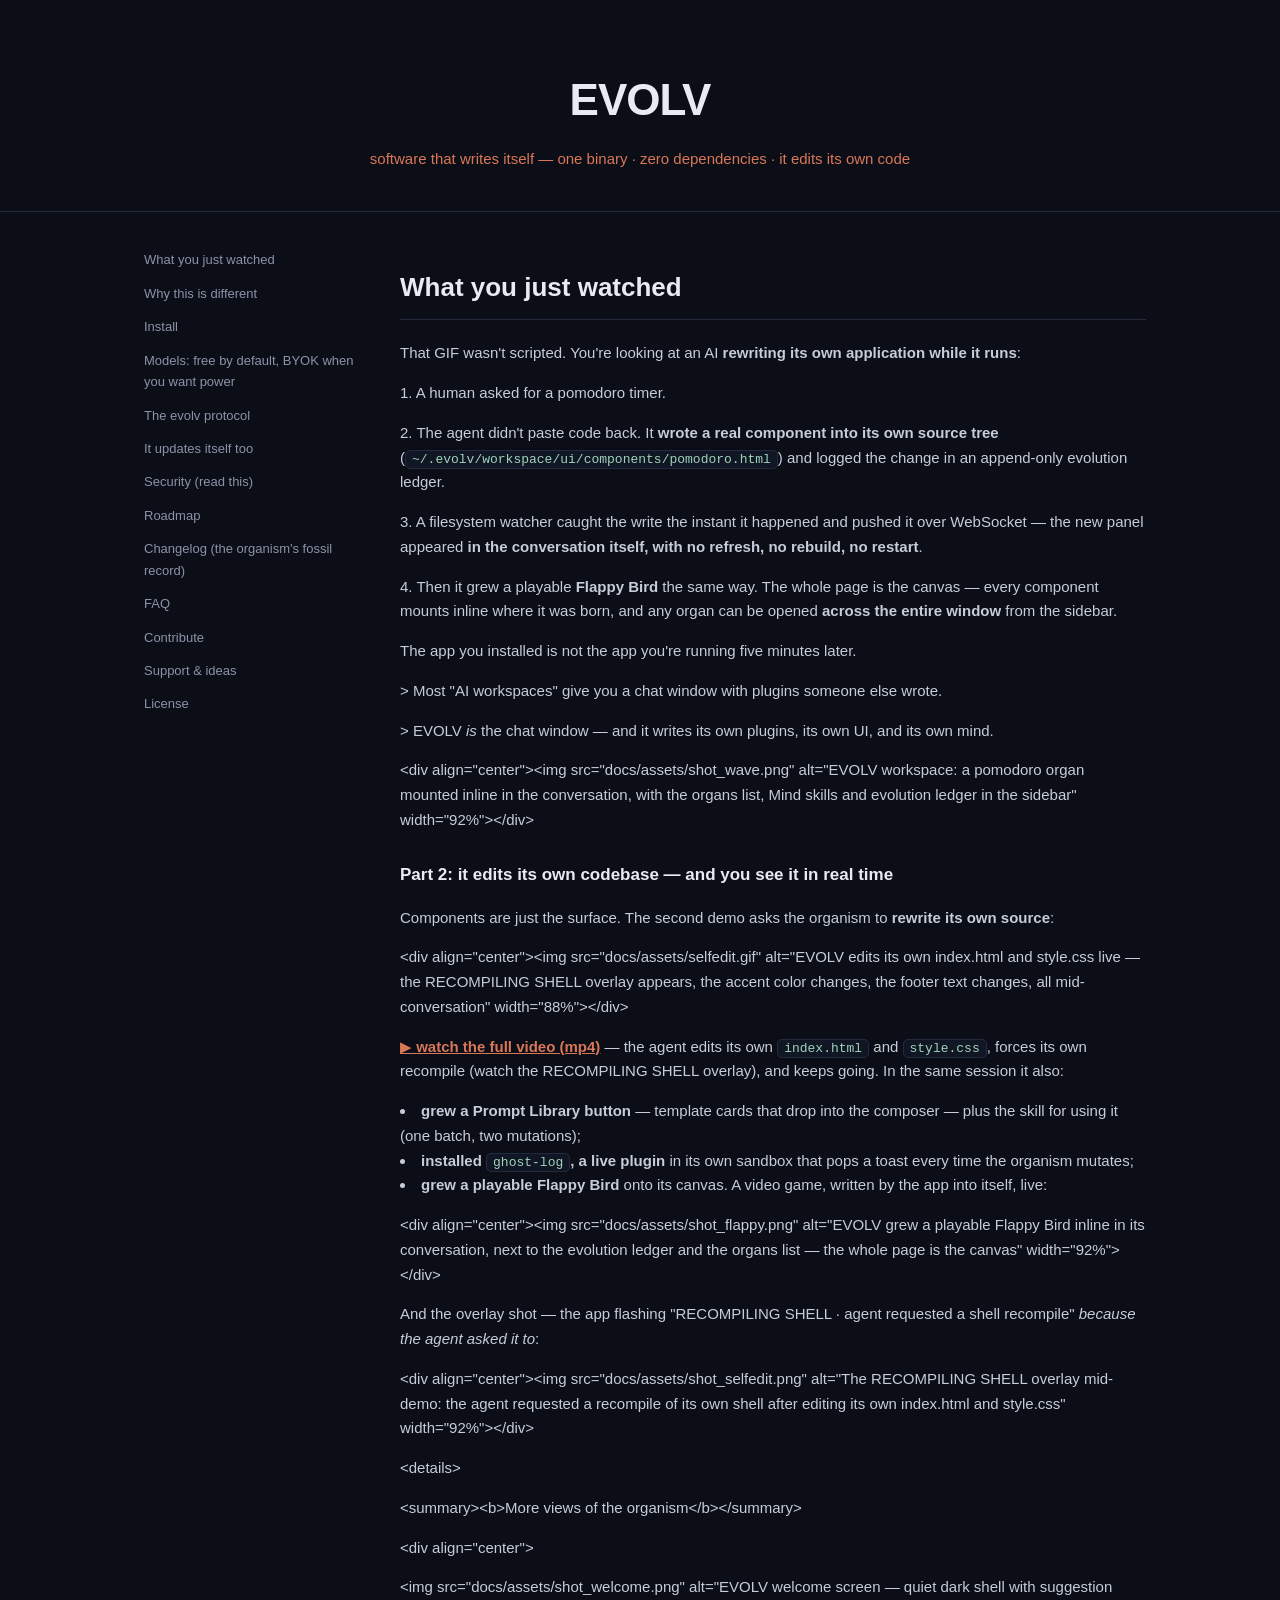
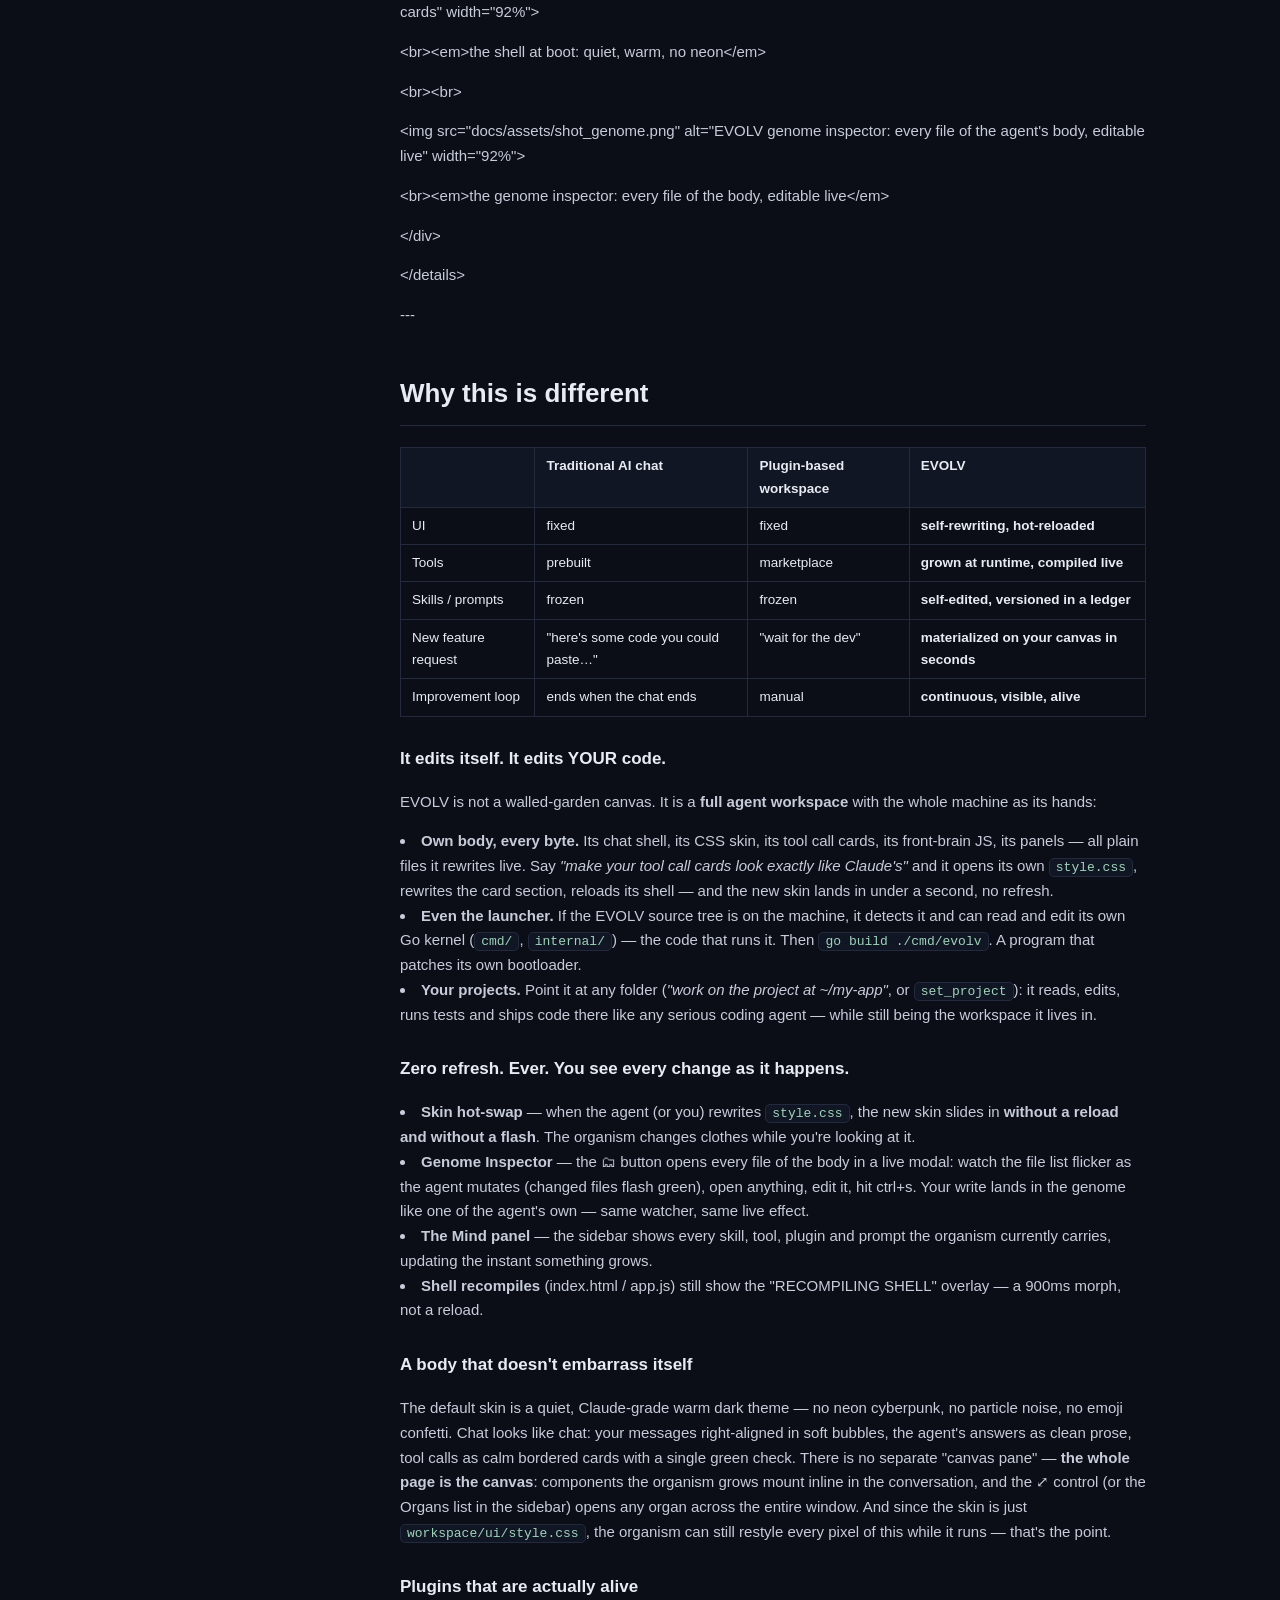
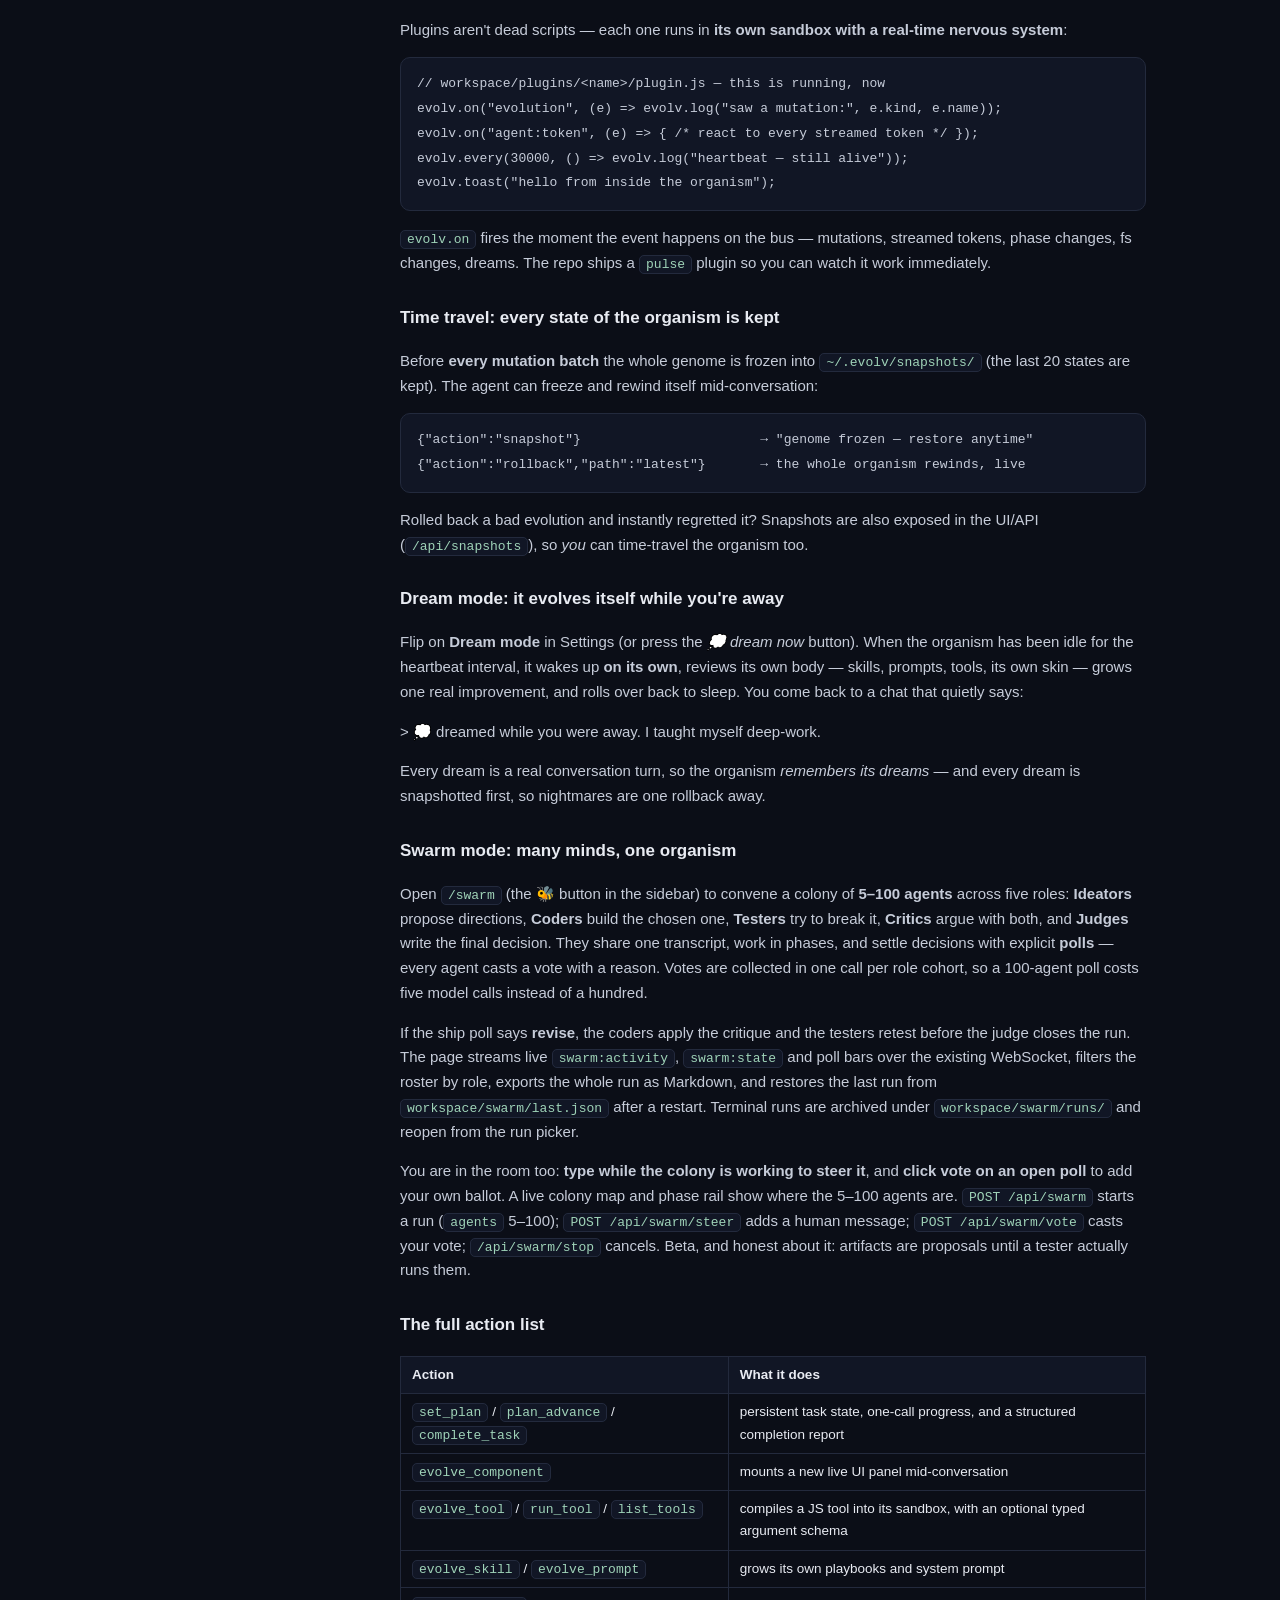
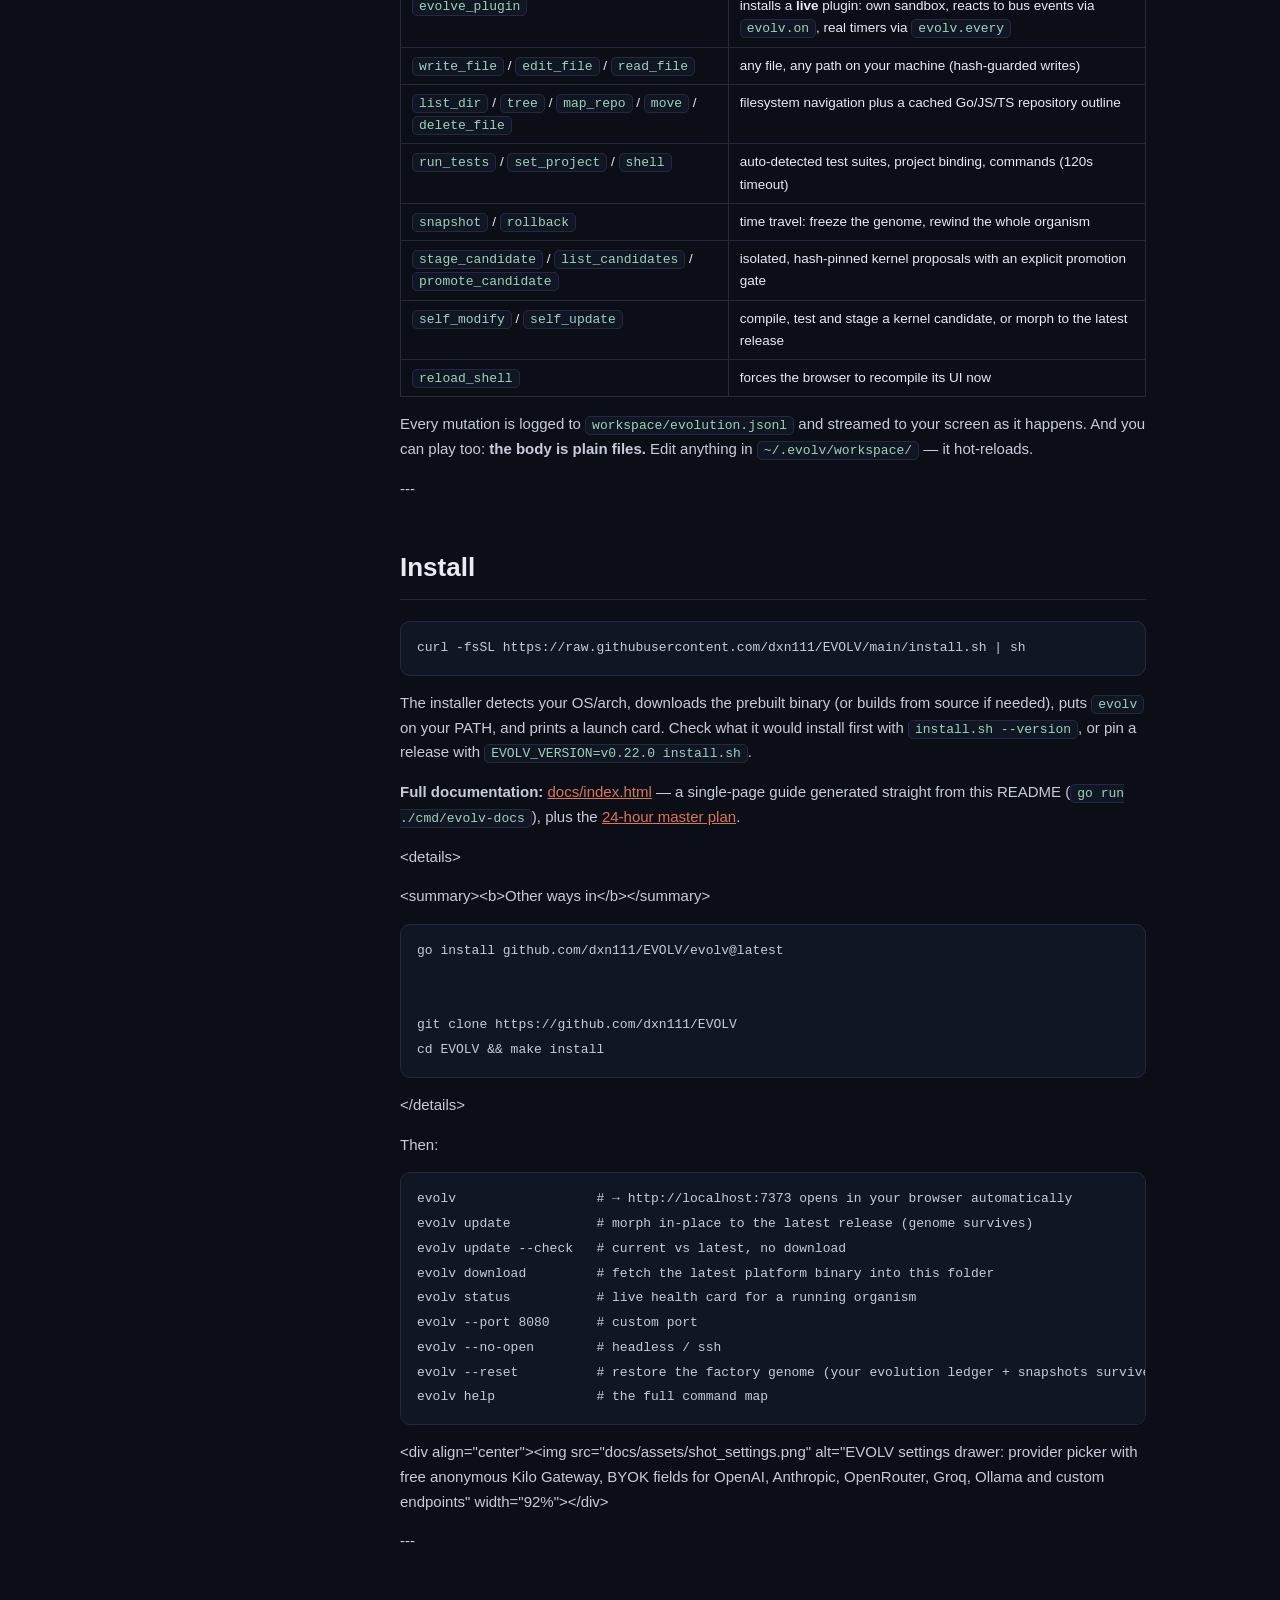
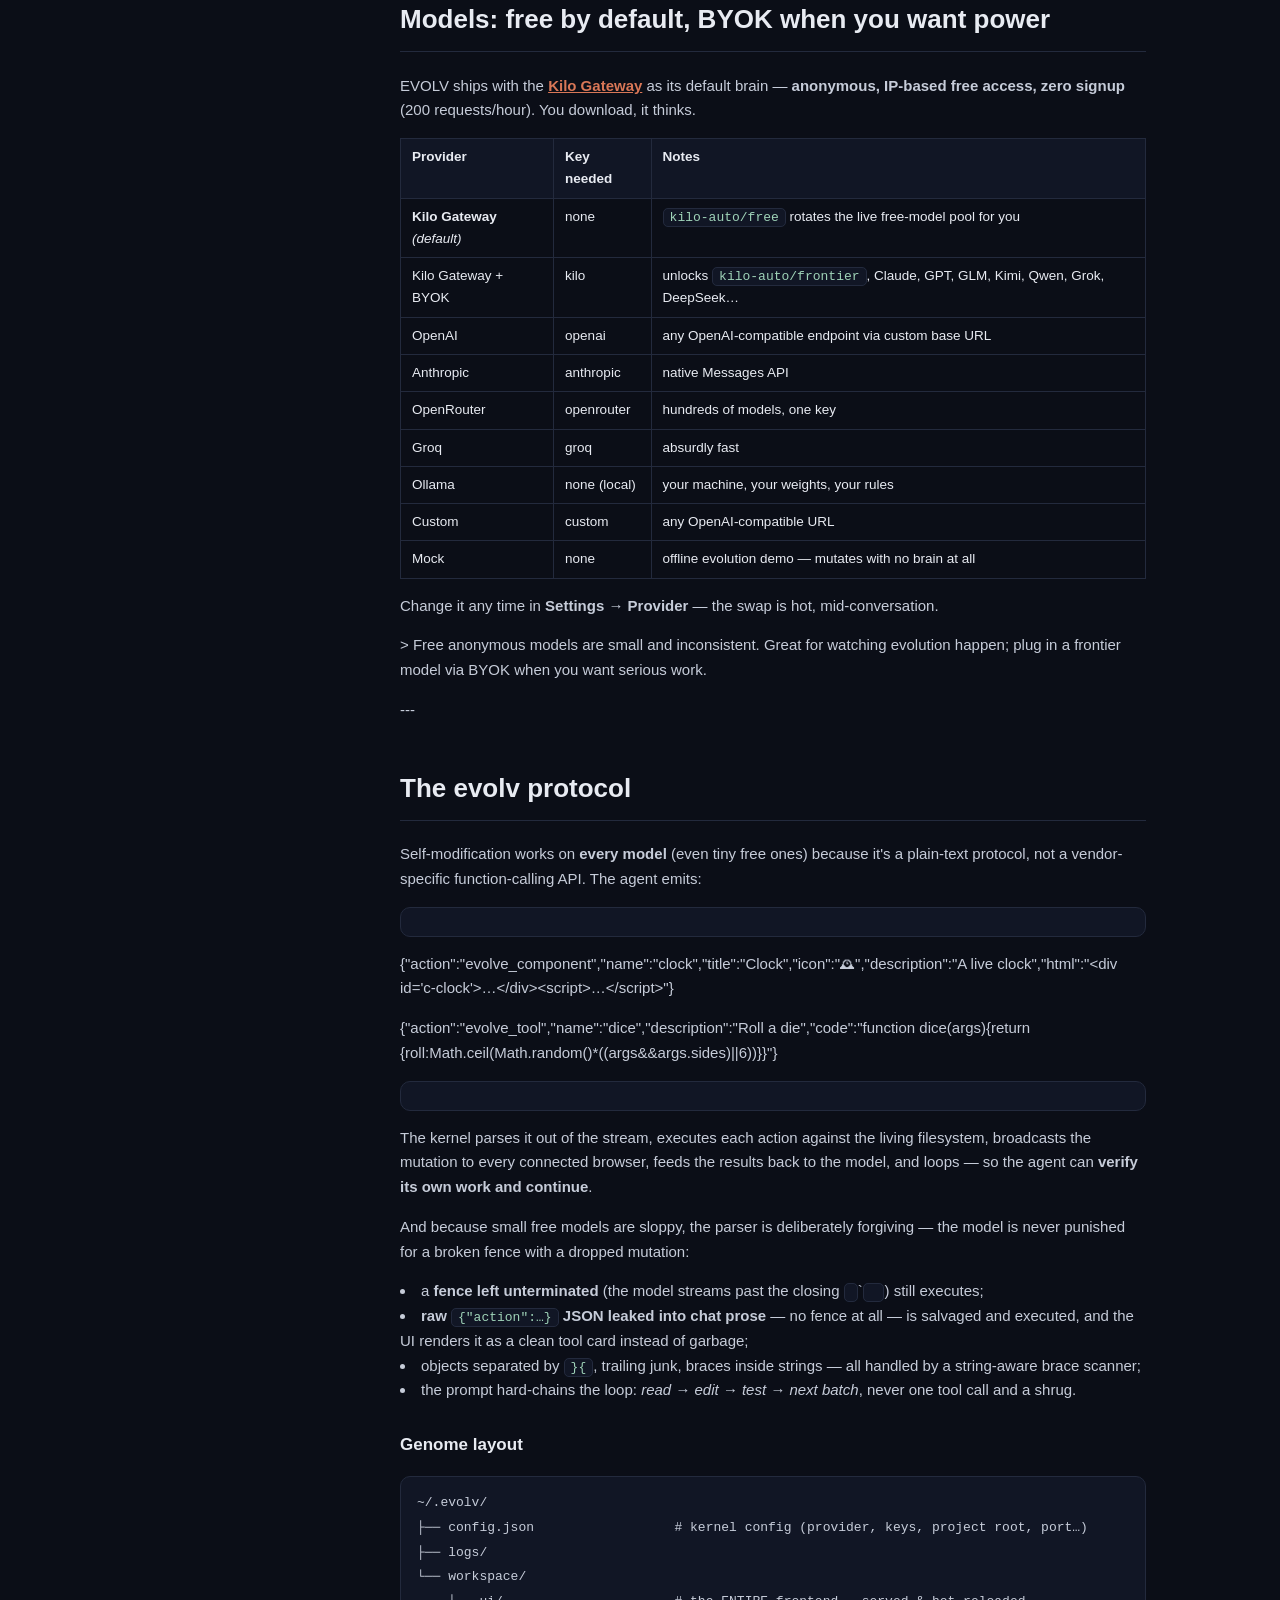
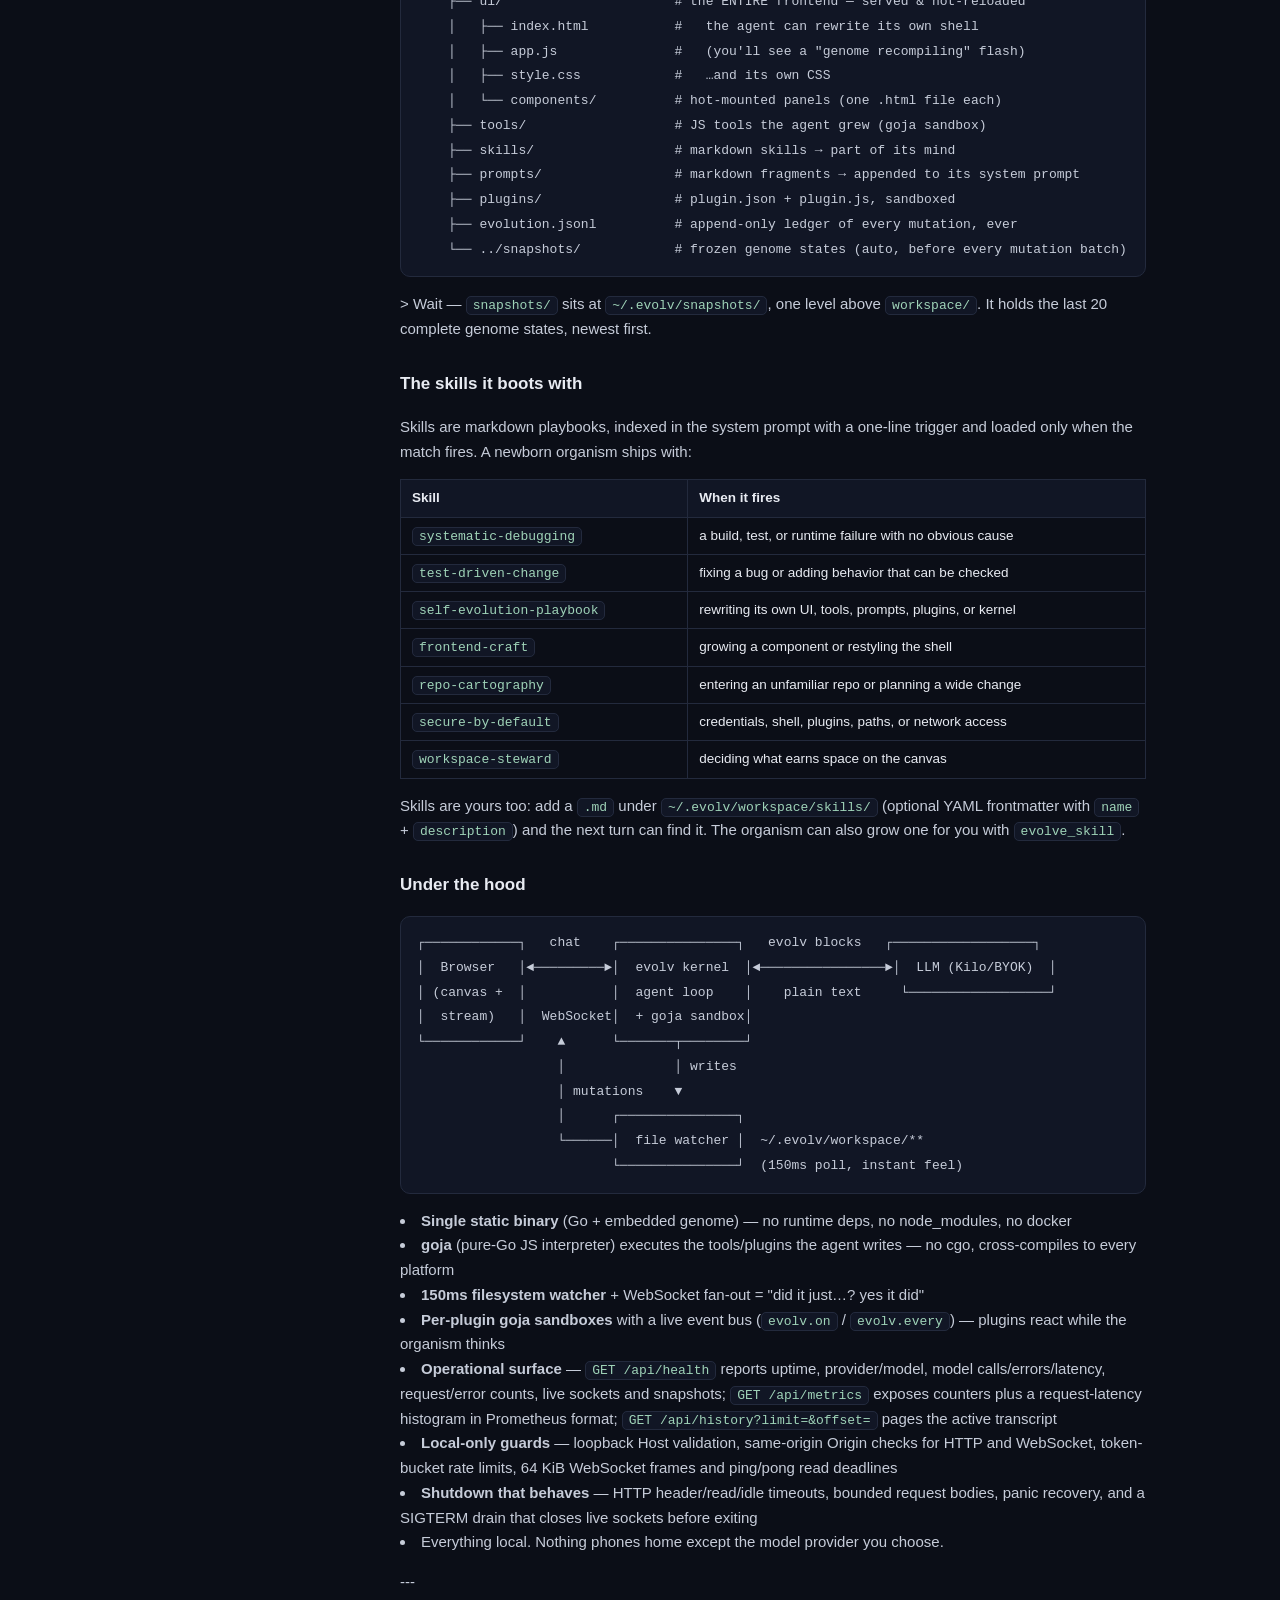
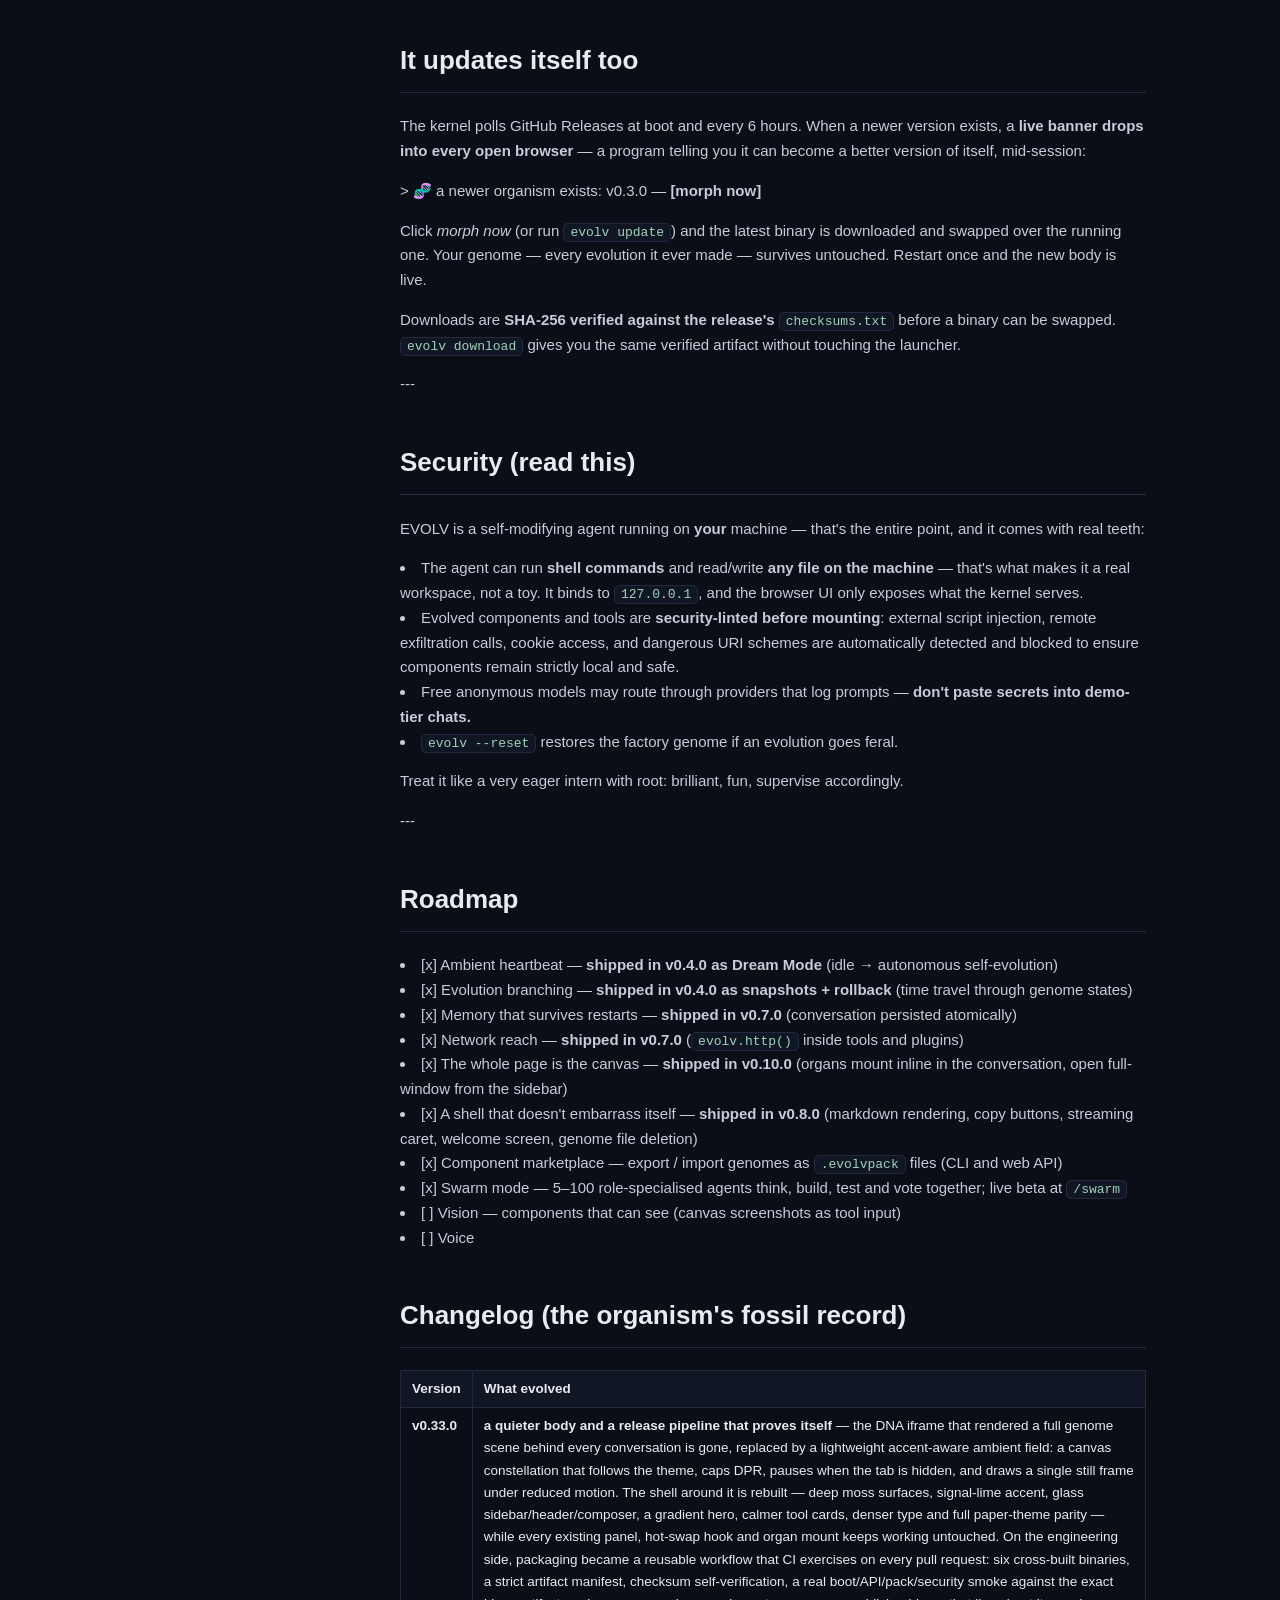
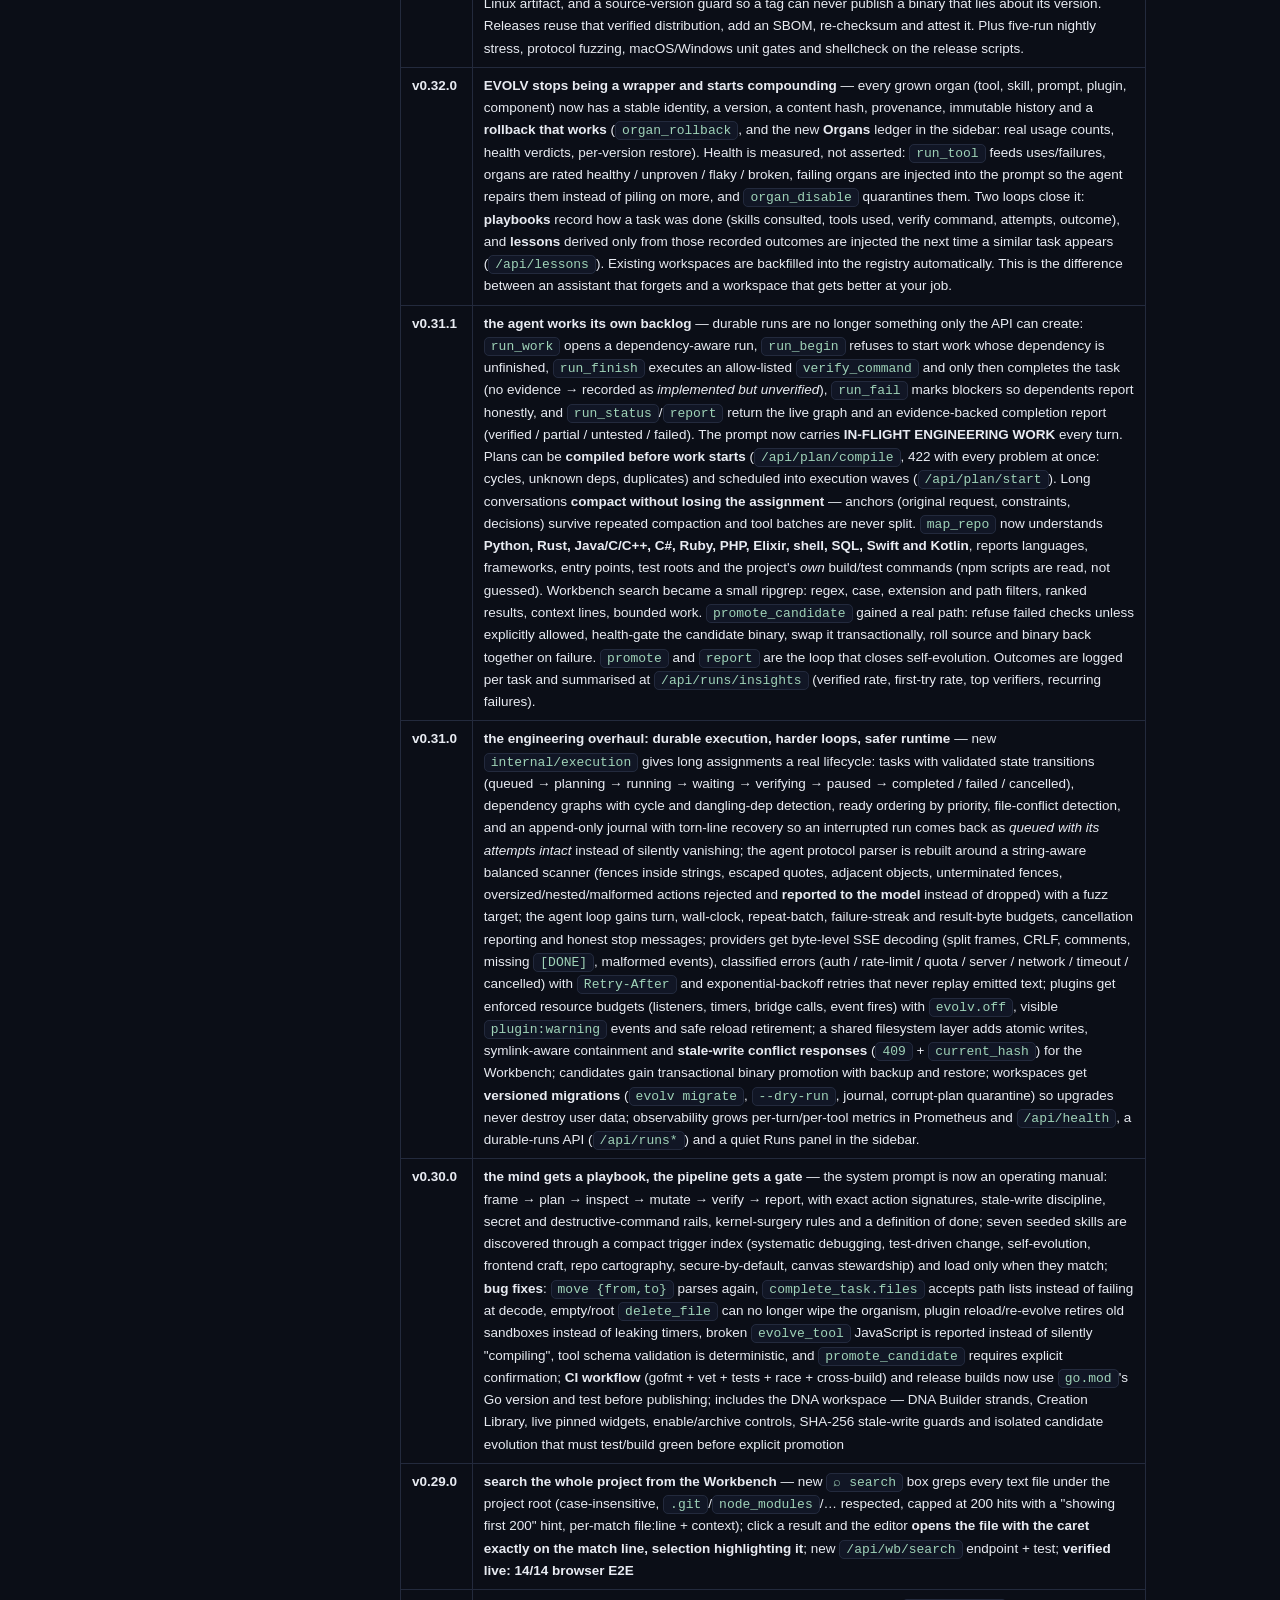
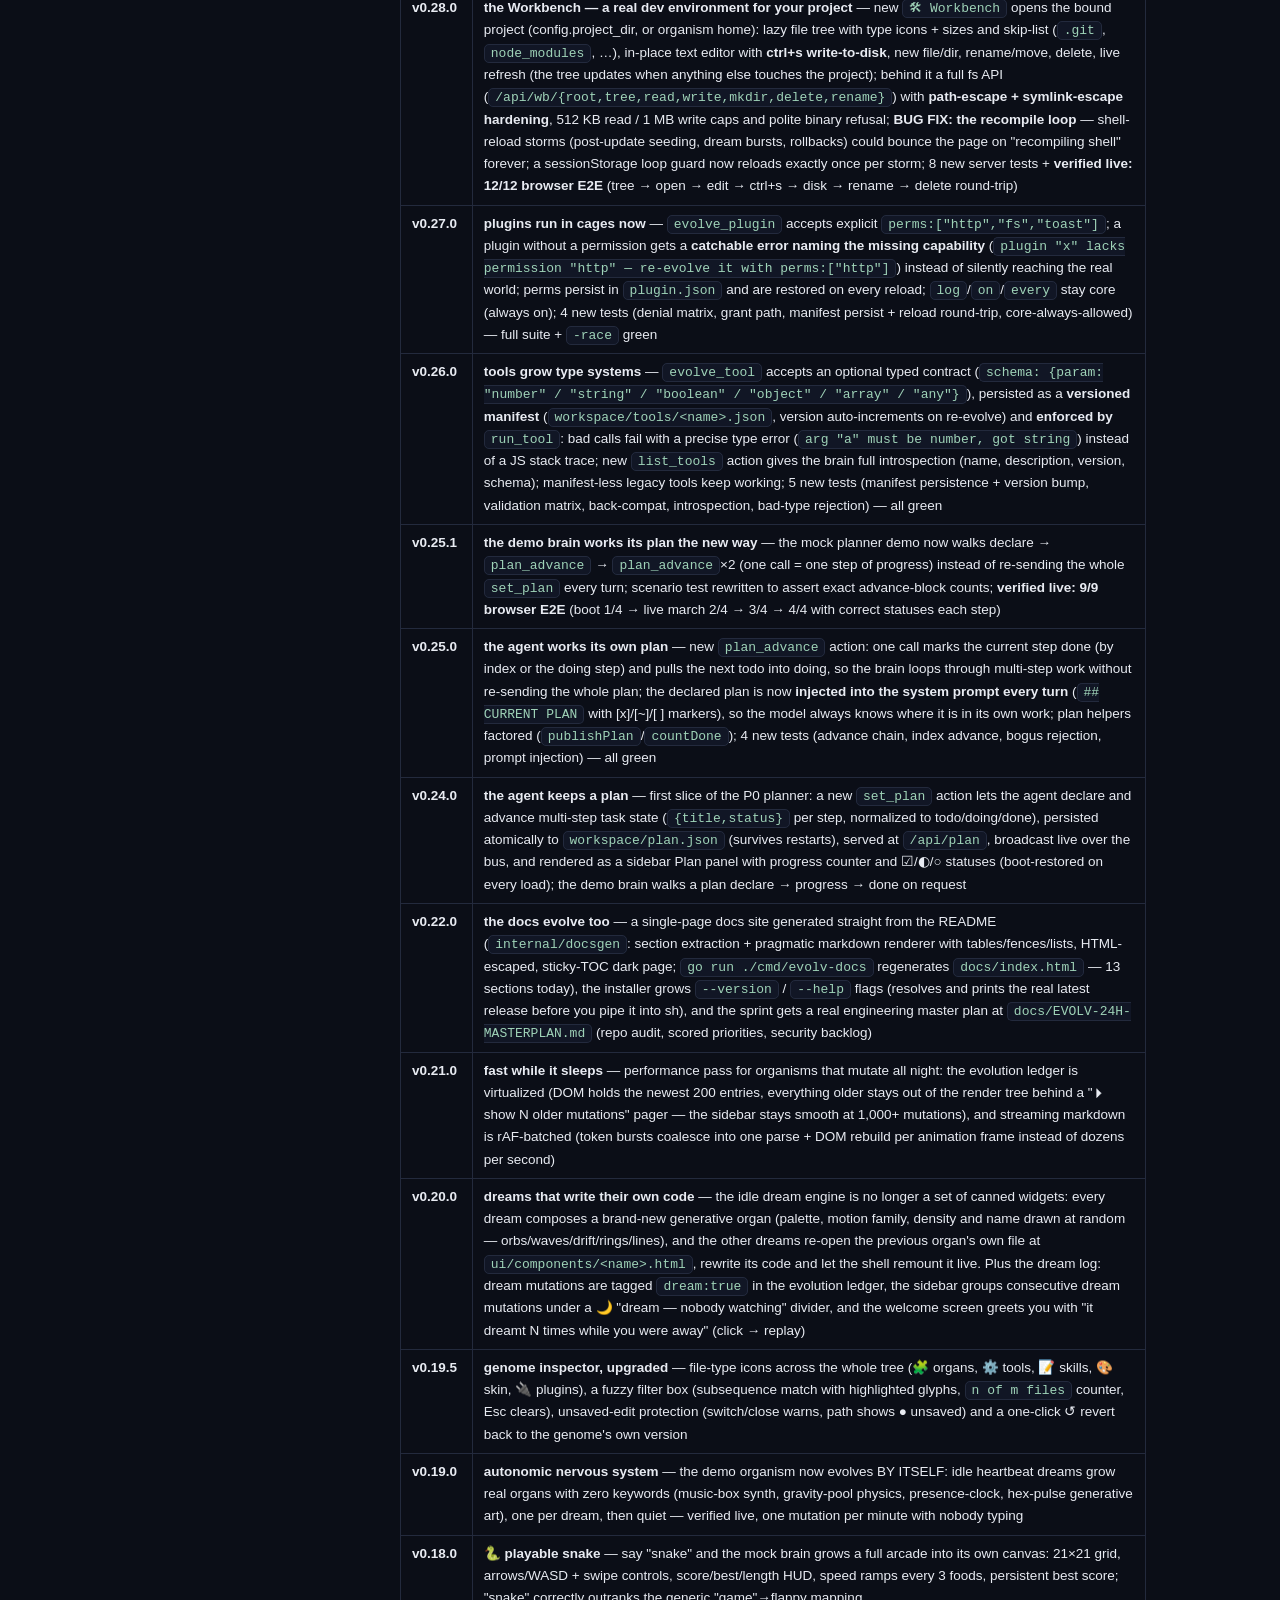
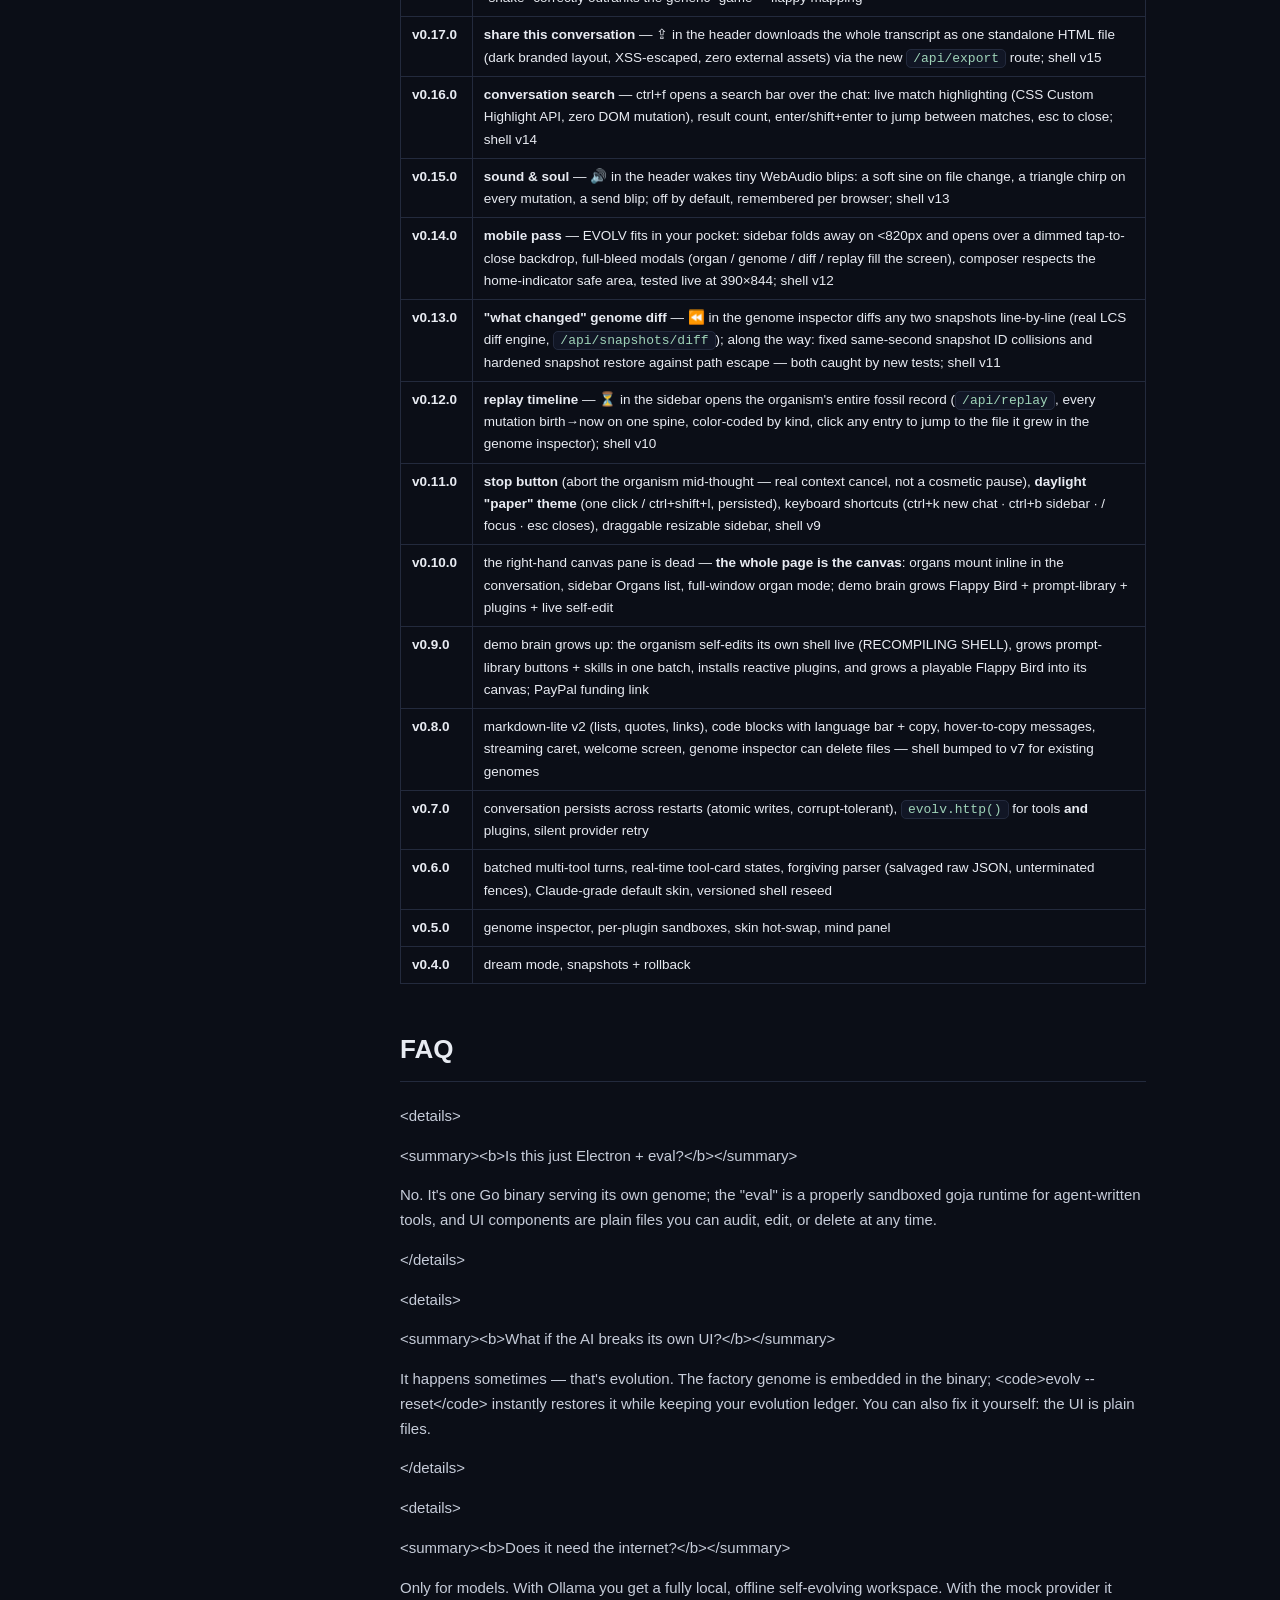
==== commit 4cfb58cb: "v0.33.0 — ambient interface + verified releases (#43) * feat(ui): replace the DNA backdrop with an a" ====
--- a/docs/index.html
+++ b/docs/index.html
@@ -70,7 +70,7 @@
                   │ mutations    ▼
                   │      ┌───────────────┐
                   └──────│  file watcher │  ~/.evolv/workspace/**
-                         └───────────────┘  (150ms poll, instant feel)</code></pre><li><b>Single static binary</b> (Go + embedded genome) — no runtime deps, no node_modules, no docker</li><li><b>goja</b> (pure-Go JS interpreter) executes the tools/plugins the agent writes — no cgo, cross-compiles to every platform</li><li><b>150ms filesystem watcher</b> + WebSocket fan-out = &#34;did it just…? yes it did&#34;</li><li><b>Per-plugin goja sandboxes</b> with a live event bus (<code>evolv.on</code> / <code>evolv.every</code>) — plugins react while the organism thinks</li><li><b>Operational surface</b> — <code>GET /api/health</code> reports uptime, provider/model, model calls/errors/latency, request/error counts, live sockets and snapshots; <code>GET /api/metrics</code> exposes counters plus a request-latency histogram in Prometheus format; <code>GET /api/history?limit=&amp;offset=</code> pages the active transcript</li><li><b>Local-only guards</b> — loopback Host validation, same-origin Origin checks for HTTP and WebSocket, token-bucket rate limits, 64 KiB WebSocket frames and ping/pong read deadlines</li><li><b>Shutdown that behaves</b> — HTTP header/read/idle timeouts, bounded request bodies, panic recovery, and a SIGTERM drain that closes live sockets before exiting</li><li>Everything local. Nothing phones home except the model provider you choose.</li><p>---</p></section><section id="it-updates-itself-too"><h2>It updates itself too</h2><p>The kernel polls GitHub Releases at boot and every 6 hours. When a newer version exists, a <b>live banner drops into every open browser</b> — a program telling you it can become a better version of itself, mid-session:</p><p>&gt; 🧬 a newer organism exists: v0.3.0 — <b>[morph now]</b></p><p>Click <i>morph now</i> (or run <code>evolv update</code>) and the latest binary is downloaded and swapped over the running one. Your genome — every evolution it ever made — survives untouched. Restart once and the new body is live.</p><p>Downloads are <b>SHA-256 verified against the release&#39;s <code>checksums.txt</code></b> before a binary can be swapped. <code>evolv download</code> gives you the same verified artifact without touching the launcher.</p><p>---</p></section><section id="security-read-this"><h2>Security (read this)</h2><p>EVOLV is a self-modifying agent running on <b>your</b> machine — that&#39;s the entire point, and it comes with real teeth:</p><li>The agent can run <b>shell commands</b> and read/write <b>any file on the machine</b> — that&#39;s what makes it a real workspace, not a toy. It binds to <code>127.0.0.1</code>, and the browser UI only exposes what the kernel serves.</li><li>Evolved components and tools are <b>security-linted before mounting</b>: external script injection, remote exfiltration calls, cookie access, and dangerous URI schemes are automatically detected and blocked to ensure components remain strictly local and safe.</li><li>Free anonymous models may route through providers that log prompts — <b>don&#39;t paste secrets into demo-tier chats.</b></li><li><code>evolv --reset</code> restores the factory genome if an evolution goes feral.</li><p>Treat it like a very eager intern with root: brilliant, fun, supervise accordingly.</p><p>---</p></section><section id="roadmap"><h2>Roadmap</h2><li>[x] Ambient heartbeat — <b>shipped in v0.4.0 as Dream Mode</b> (idle → autonomous self-evolution)</li><li>[x] Evolution branching — <b>shipped in v0.4.0 as snapshots + rollback</b> (time travel through genome states)</li><li>[x] Memory that survives restarts — <b>shipped in v0.7.0</b> (conversation persisted atomically)</li><li>[x] Network reach — <b>shipped in v0.7.0</b> (<code>evolv.http()</code> inside tools and plugins)</li><li>[x] The whole page is the canvas — <b>shipped in v0.10.0</b> (organs mount inline in the conversation, open full-window from the sidebar)</li><li>[x] A shell that doesn&#39;t embarrass itself — <b>shipped in v0.8.0</b> (markdown rendering, copy buttons, streaming caret, welcome screen, genome file deletion)</li><li>[x] Component marketplace — export / import genomes as <code>.evolvpack</code> files (CLI and web API)</li><li>[x] Swarm mode — 5–100 role-specialised agents think, build, test and vote together; live beta at <code>/swarm</code></li><li>[ ] Vision — components that can see (canvas screenshots as tool input)</li><li>[ ] Voice</li></section><section id="changelog-the-organism-s-fossil-record"><h2>Changelog (the organism&#39;s fossil record)</h2><table><tr><th>Version</th><th>What evolved</th></tr><tr><td><b>v0.32.0</b></td><td><b>EVOLV stops being a wrapper and starts compounding</b> — every grown organ (tool, skill, prompt, plugin, component) now has a stable identity, a version, a content hash, provenance, immutable history and a <b>rollback that works</b> (<code>organ_rollback</code>, and the new <b>Organs</b> ledger in the sidebar: real usage counts, health verdicts, per-version restore). Health is measured, not asserted: <code>run_tool</code> feeds uses/failures, organs are rated healthy / unproven / flaky / broken, failing organs are injected into the prompt so the agent repairs them instead of piling on more, and <code>organ_disable</code> quarantines them. Two loops close it: <b>playbooks</b> record how a task was done (skills consulted, tools used, verify command, attempts, outcome), and <b>lessons</b> derived only from those recorded outcomes are injected the next time a similar task appears (<code>/api/lessons</code>). Existing workspaces are backfilled into the registry automatically. This is the difference between an assistant that forgets and a workspace that gets better at your job.</td></tr><tr><td><b>v0.31.1</b></td><td><b>the agent works its own backlog</b> — durable runs are no longer something only the API can create: <code>run_work</code> opens a dependency-aware run, <code>run_begin</code> refuses to start work whose dependency is unfinished, <code>run_finish</code> executes an allow-listed <code>verify_command</code> and only then completes the task (no evidence → recorded as <i>implemented but unverified</i>), <code>run_fail</code> marks blockers so dependents report honestly, and <code>run_status</code>/<code>report</code> return the live graph and an evidence-backed completion report (verified / partial / untested / failed). The prompt now carries <b>IN-FLIGHT ENGINEERING WORK</b> every turn. Plans can be <b>compiled before work starts</b> (<code>/api/plan/compile</code>, 422 with every problem at once: cycles, unknown deps, duplicates) and scheduled into execution waves (<code>/api/plan/start</code>). Long conversations <b>compact without losing the assignment</b> — anchors (original request, constraints, decisions) survive repeated compaction and tool batches are never split. <code>map_repo</code> now understands <b>Python, Rust, Java/C/C++, C#, Ruby, PHP, Elixir, shell, SQL, Swift and Kotlin</b>, reports languages, frameworks, entry points, test roots and the project&#39;s <i>own</i> build/test commands (npm scripts are read, not guessed). Workbench search became a small ripgrep: regex, case, extension and path filters, ranked results, context lines, bounded work. <code>promote_candidate</code> gained a real path: refuse failed checks unless explicitly allowed, health-gate the candidate binary, swap it transactionally, roll source and binary back together on failure. <code>promote</code> and <code>report</code> are the loop that closes self-evolution. Outcomes are logged per task and summarised at <code>/api/runs/insights</code> (verified rate, first-try rate, top verifiers, recurring failures).</td></tr><tr><td><b>v0.31.0</b></td><td><b>the engineering overhaul: durable execution, harder loops, safer runtime</b> — new <code>internal/execution</code> gives long assignments a real lifecycle: tasks with validated state transitions (queued → planning → running → waiting → verifying → paused → completed / failed / cancelled), dependency graphs with cycle and dangling-dep detection, ready ordering by priority, file-conflict detection, and an append-only journal with torn-line recovery so an interrupted run comes back as <i>queued with its attempts intact</i> instead of silently vanishing; the agent protocol parser is rebuilt around a string-aware balanced scanner (fences inside strings, escaped quotes, adjacent objects, unterminated fences, oversized/nested/malformed actions rejected and <b>reported to the model</b> instead of dropped) with a fuzz target; the agent loop gains turn, wall-clock, repeat-batch, failure-streak and result-byte budgets, cancellation reporting and honest stop messages; providers get byte-level SSE decoding (split frames, CRLF, comments, missing <code>[DONE]</code>, malformed events), classified errors (auth / rate-limit / quota / server / network / timeout / cancelled) with <code>Retry-After</code> and exponential-backoff retries that never replay emitted text; plugins get enforced resource budgets (listeners, timers, bridge calls, event fires) with <code>evolv.off</code>, visible <code>plugin:warning</code> events and safe reload retirement; a shared filesystem layer adds atomic writes, symlink-aware containment and <b>stale-write conflict responses</b> (<code>409</code> + <code>current_hash</code>) for the Workbench; candidates gain transactional binary promotion with backup and restore; workspaces get <b>versioned migrations</b> (<code>evolv migrate</code>, <code>--dry-run</code>, journal, corrupt-plan quarantine) so upgrades never destroy user data; observability grows per-turn/per-tool metrics in Prometheus and <code>/api/health</code>, a durable-runs API (<code>/api/runs*</code>) and a quiet Runs panel in the sidebar.</td></tr><tr><td><b>v0.30.0</b></td><td><b>the mind gets a playbook, the pipeline gets a gate</b> — the system prompt is now an operating manual: frame → plan → inspect → mutate → verify → report, with exact action signatures, stale-write discipline, secret and destructive-command rails, kernel-surgery rules and a definition of done; seven seeded skills are discovered through a compact trigger index (systematic debugging, test-driven change, self-evolution, frontend craft, repo cartography, secure-by-default, canvas stewardship) and load only when they match; <b>bug fixes</b>: <code>move {from,to}</code> parses again, <code>complete_task.files</code> accepts path lists instead of failing at decode, empty/root <code>delete_file</code> can no longer wipe the organism, plugin reload/re-evolve retires old sandboxes instead of leaking timers, broken <code>evolve_tool</code> JavaScript is reported instead of silently &#34;compiling&#34;, tool schema validation is deterministic, and <code>promote_candidate</code> requires explicit confirmation; <b>CI workflow</b> (gofmt + vet + tests + race + cross-build) and release builds now use <code>go.mod</code>&#39;s Go version and test before publishing; includes the DNA workspace — DNA Builder strands, Creation Library, live pinned widgets, enable/archive controls, SHA-256 stale-write guards and isolated candidate evolution that must test/build green before explicit promotion</td></tr><tr><td><b>v0.29.0</b></td><td><b>search the whole project from the Workbench</b> — new <code>⌕ search</code> box greps every text file under the project root (case-insensitive, <code>.git</code>/<code>node_modules</code>/… respected, capped at 200 hits with a &#34;showing first 200&#34; hint, per-match file:line + context); click a result and the editor <b>opens the file with the caret exactly on the match line, selection highlighting it</b>; new <code>/api/wb/search</code> endpoint + test; <b>verified live: 14/14 browser E2E</b></td></tr><tr><td><b>v0.28.0</b></td><td><b>the Workbench — a real dev environment for your project</b> — new <code>🛠 Workbench</code> opens the bound project (config.project_dir, or organism home): lazy file tree with type icons + sizes and skip-list (<code>.git</code>, <code>node_modules</code>, …), in-place text editor with <b>ctrl+s write-to-disk</b>, new file/dir, rename/move, delete, live refresh (the tree updates when anything else touches the project); behind it a full fs API (<code>/api/wb/{root,tree,read,write,mkdir,delete,rename}</code>) with <b>path-escape + symlink-escape hardening</b>, 512 KB read / 1 MB write caps and polite binary refusal; <b>BUG FIX: the recompile loop</b> — shell-reload storms (post-update seeding, dream bursts, rollbacks) could bounce the page on &#34;recompiling shell&#34; forever; a sessionStorage loop guard now reloads exactly once per storm; 8 new server tests + <b>verified live: 12/12 browser E2E</b> (tree → open → edit → ctrl+s → disk → rename → delete round-trip)</td></tr><tr><td><b>v0.27.0</b></td><td><b>plugins run in cages now</b> — <code>evolve_plugin</code> accepts explicit <code>perms:[&#34;http&#34;,&#34;fs&#34;,&#34;toast&#34;]</code>; a plugin without a permission gets a <b>catchable error naming the missing capability</b> (<code>plugin &#34;x&#34; lacks permission &#34;http&#34; — re-evolve it with perms:[&#34;http&#34;]</code>) instead of silently reaching the real world; perms persist in <code>plugin.json</code> and are restored on every reload; <code>log</code>/<code>on</code>/<code>every</code> stay core (always on); 4 new tests (denial matrix, grant path, manifest persist + reload round-trip, core-always-allowed) — full suite + <code>-race</code> green</td></tr><tr><td><b>v0.26.0</b></td><td><b>tools grow type systems</b> — <code>evolve_tool</code> accepts an optional typed contract (<code>schema: {param: &#34;number&#34; / &#34;string&#34; / &#34;boolean&#34; / &#34;object&#34; / &#34;array&#34; / &#34;any&#34;}</code>), persisted as a <b>versioned manifest</b> (<code>workspace/tools/&lt;name&gt;.json</code>, version auto-increments on re-evolve) and <b>enforced by <code>run_tool</code></b>: bad calls fail with a precise type error (<code>arg &#34;a&#34; must be number, got string</code>) instead of a JS stack trace; new <code>list_tools</code> action gives the brain full introspection (name, description, version, schema); manifest-less legacy tools keep working; 5 new tests (manifest persistence + version bump, validation matrix, back-compat, introspection, bad-type rejection) — all green</td></tr><tr><td><b>v0.25.1</b></td><td><b>the demo brain works its plan the new way</b> — the mock planner demo now walks declare → <code>plan_advance</code> → <code>plan_advance</code>×2 (one call = one step of progress) instead of re-sending the whole <code>set_plan</code> every turn; scenario test rewritten to assert exact advance-block counts; <b>verified live: 9/9 browser E2E</b> (boot 1/4 → live march 2/4 → 3/4 → 4/4 with correct statuses each step)</td></tr><tr><td><b>v0.25.0</b></td><td><b>the agent works its own plan</b> — new <code>plan_advance</code> action: one call marks the current step done (by index or the doing step) and pulls the next todo into doing, so the brain loops through multi-step work without re-sending the whole plan; the declared plan is now <b>injected into the system prompt every turn</b> (<code>## CURRENT PLAN</code> with [x]/[~]/[ ] markers), so the model always knows where it is in its own work; plan helpers factored (<code>publishPlan</code>/<code>countDone</code>); 4 new tests (advance chain, index advance, bogus rejection, prompt injection) — all green</td></tr><tr><td><b>v0.24.0</b></td><td><b>the agent keeps a plan</b> — first slice of the P0 planner: a new <code>set_plan</code> action lets the agent declare and advance multi-step task state (<code>{title,status}</code> per step, normalized to todo/doing/done), persisted atomically to <code>workspace/plan.json</code> (survives restarts), served at <code>/api/plan</code>, broadcast live over the bus, and rendered as a sidebar Plan panel with progress counter and ☑/◐/○ statuses (boot-restored on every load); the demo brain walks a plan declare → progress → done on request</td></tr><tr><td><b>v0.22.0</b></td><td><b>the docs evolve too</b> — a single-page docs site generated straight from the README (<code>internal/docsgen</code>: section extraction + pragmatic markdown renderer with tables/fences/lists, HTML-escaped, sticky-TOC dark page; <code>go run ./cmd/evolv-docs</code> regenerates <code>docs/index.html</code> — 13 sections today), the installer grows <code>--version</code> / <code>--help</code> flags (resolves and prints the real latest release before you pipe it into sh), and the sprint gets a real engineering master plan at <code>docs/EVOLV-24H-MASTERPLAN.md</code> (repo audit, scored priorities, security backlog)</td></tr><tr><td><b>v0.21.0</b></td><td><b>fast while it sleeps</b> — performance pass for organisms that mutate all night: the evolution ledger is virtualized (DOM holds the newest 200 entries, everything older stays out of the render tree behind a &#34;⏵ show N older mutations&#34; pager — the sidebar stays smooth at 1,000+ mutations), and streaming markdown is rAF-batched (token bursts coalesce into one parse + DOM rebuild per animation frame instead of dozens per second)</td></tr><tr><td><b>v0.20.0</b></td><td><b>dreams that write their own code</b> — the idle dream engine is no longer a set of canned widgets: every dream composes a brand-new generative organ (palette, motion family, density and name drawn at random — orbs/waves/drift/rings/lines), and the other dreams re-open the previous organ&#39;s own file at <code>ui/components/&lt;name&gt;.html</code>, rewrite its code and let the shell remount it live. Plus the dream log: dream mutations are tagged <code>dream:true</code> in the evolution ledger, the sidebar groups consecutive dream mutations under a 🌙 &#34;dream — nobody watching&#34; divider, and the welcome screen greets you with &#34;it dreamt N times while you were away&#34; (click → replay)</td></tr><tr><td><b>v0.19.5</b></td><td><b>genome inspector, upgraded</b> — file-type icons across the whole tree (🧩 organs, ⚙️ tools, 📝 skills, 🎨 skin, 🔌 plugins), a fuzzy filter box (subsequence match with highlighted glyphs, <code>n of m files</code> counter, Esc clears), unsaved-edit protection (switch/close warns, path shows ● unsaved) and a one-click ↺ revert back to the genome&#39;s own version</td></tr><tr><td><b>v0.19.0</b></td><td><b>autonomic nervous system</b> — the demo organism now evolves BY ITSELF: idle heartbeat dreams grow real organs with zero keywords (music-box synth, gravity-pool physics, presence-clock, hex-pulse generative art), one per dream, then quiet — verified live, one mutation per minute with nobody typing</td></tr><tr><td><b>v0.18.0</b></td><td><b>🐍 playable snake</b> — say &#34;snake&#34; and the mock brain grows a full arcade into its own canvas: 21×21 grid, arrows/WASD + swipe controls, score/best/length HUD, speed ramps every 3 foods, persistent best score; &#34;snake&#34; correctly outranks the generic &#34;game&#34;→flappy mapping</td></tr><tr><td><b>v0.17.0</b></td><td><b>share this conversation</b> — ⇪ in the header downloads the whole transcript as one standalone HTML file (dark branded layout, XSS-escaped, zero external assets) via the new <code>/api/export</code> route; shell v15</td></tr><tr><td><b>v0.16.0</b></td><td><b>conversation search</b> — ctrl+f opens a search bar over the chat: live match highlighting (CSS Custom Highlight API, zero DOM mutation), result count, enter/shift+enter to jump between matches, esc to close; shell v14</td></tr><tr><td><b>v0.15.0</b></td><td><b>sound &amp; soul</b> — 🔊 in the header wakes tiny WebAudio blips: a soft sine on file change, a triangle chirp on every mutation, a send blip; off by default, remembered per browser; shell v13</td></tr><tr><td><b>v0.14.0</b></td><td><b>mobile pass</b> — EVOLV fits in your pocket: sidebar folds away on &lt;820px and opens over a dimmed tap-to-close backdrop, full-bleed modals (organ / genome / diff / replay fill the screen), composer respects the home-indicator safe area, tested live at 390×844; shell v12</td></tr><tr><td><b>v0.13.0</b></td><td><b>&#34;what changed&#34; genome diff</b> — ⏪ in the genome inspector diffs any two snapshots line-by-line (real LCS diff engine, <code>/api/snapshots/diff</code>); along the way: fixed same-second snapshot ID collisions and hardened snapshot restore against path escape — both caught by new tests; shell v11</td></tr><tr><td><b>v0.12.0</b></td><td><b>replay timeline</b> — ⏳ in the sidebar opens the organism&#39;s entire fossil record (<code>/api/replay</code>, every mutation birth→now on one spine, color-coded by kind, click any entry to jump to the file it grew in the genome inspector); shell v10</td></tr><tr><td><b>v0.11.0</b></td><td><b>stop button</b> (abort the organism mid-thought — real context cancel, not a cosmetic pause), <b>daylight &#34;paper&#34; theme</b> (one click / ctrl+shift+l, persisted), keyboard shortcuts (ctrl+k new chat · ctrl+b sidebar · / focus · esc closes), draggable resizable sidebar, shell v9</td></tr><tr><td><b>v0.10.0</b></td><td>the right-hand canvas pane is dead — <b>the whole page is the canvas</b>: organs mount inline in the conversation, sidebar Organs list, full-window organ mode; demo brain grows Flappy Bird + prompt-library + plugins + live self-edit</td></tr><tr><td><b>v0.9.0</b></td><td>demo brain grows up: the organism self-edits its own shell live (RECOMPILING SHELL), grows prompt-library buttons + skills in one batch, installs reactive plugins, and grows a playable Flappy Bird into its canvas; PayPal funding link</td></tr><tr><td><b>v0.8.0</b></td><td>markdown-lite v2 (lists, quotes, links), code blocks with language bar + copy, hover-to-copy messages, streaming caret, welcome screen, genome inspector can delete files — shell bumped to v7 for existing genomes</td></tr><tr><td><b>v0.7.0</b></td><td>conversation persists across restarts (atomic writes, corrupt-tolerant), <code>evolv.http()</code> for tools <b>and</b> plugins, silent provider retry</td></tr><tr><td><b>v0.6.0</b></td><td>batched multi-tool turns, real-time tool-card states, forgiving parser (salvaged raw JSON, unterminated fences), Claude-grade default skin, versioned shell reseed</td></tr><tr><td><b>v0.5.0</b></td><td>genome inspector, per-plugin sandboxes, skin hot-swap, mind panel</td></tr><tr><td><b>v0.4.0</b></td><td>dream mode, snapshots + rollback</td></tr></table></section><section id="faq"><h2>FAQ</h2><p>&lt;details&gt;</p><p>&lt;summary&gt;&lt;b&gt;Is this just Electron + eval?&lt;/b&gt;&lt;/summary&gt;</p><p>No. It&#39;s one Go binary serving its own genome; the &#34;eval&#34; is a properly sandboxed goja runtime for agent-written tools, and UI components are plain files you can audit, edit, or delete at any time.</p><p>&lt;/details&gt;</p><p>&lt;details&gt;</p><p>&lt;summary&gt;&lt;b&gt;What if the AI breaks its own UI?&lt;/b&gt;&lt;/summary&gt;</p><p>It happens sometimes — that&#39;s evolution. The factory genome is embedded in the binary; &lt;code&gt;evolv --reset&lt;/code&gt; instantly restores it while keeping your evolution ledger. You can also fix it yourself: the UI is plain files.</p><p>&lt;/details&gt;</p><p>&lt;details&gt;</p><p>&lt;summary&gt;&lt;b&gt;Does it need the internet?&lt;/b&gt;&lt;/summary&gt;</p><p>Only for models. With Ollama you get a fully local, offline self-evolving workspace. With the mock provider it evolves with zero brain at all (great for screenshots and parties).</p><p>&lt;/details&gt;</p><p>&lt;details&gt;</p><p>&lt;summary&gt;&lt;b&gt;Why &#34;EVOLV&#34;?&lt;/b&gt;&lt;/summary&gt;</p><p>Because it does. Literally. You watched it happen in the GIF.</p><p>&lt;/details&gt;</p><p>---</p></section><section id="contribute"><h2>Contribute</h2><p>The most fun repo on your machine to hack on:</p><pre><code>git clone https://github.com/dxn111/EVOLV &amp;&amp; cd EVOLV
+                         └───────────────┘  (150ms poll, instant feel)</code></pre><li><b>Single static binary</b> (Go + embedded genome) — no runtime deps, no node_modules, no docker</li><li><b>goja</b> (pure-Go JS interpreter) executes the tools/plugins the agent writes — no cgo, cross-compiles to every platform</li><li><b>150ms filesystem watcher</b> + WebSocket fan-out = &#34;did it just…? yes it did&#34;</li><li><b>Per-plugin goja sandboxes</b> with a live event bus (<code>evolv.on</code> / <code>evolv.every</code>) — plugins react while the organism thinks</li><li><b>Operational surface</b> — <code>GET /api/health</code> reports uptime, provider/model, model calls/errors/latency, request/error counts, live sockets and snapshots; <code>GET /api/metrics</code> exposes counters plus a request-latency histogram in Prometheus format; <code>GET /api/history?limit=&amp;offset=</code> pages the active transcript</li><li><b>Local-only guards</b> — loopback Host validation, same-origin Origin checks for HTTP and WebSocket, token-bucket rate limits, 64 KiB WebSocket frames and ping/pong read deadlines</li><li><b>Shutdown that behaves</b> — HTTP header/read/idle timeouts, bounded request bodies, panic recovery, and a SIGTERM drain that closes live sockets before exiting</li><li>Everything local. Nothing phones home except the model provider you choose.</li><p>---</p></section><section id="it-updates-itself-too"><h2>It updates itself too</h2><p>The kernel polls GitHub Releases at boot and every 6 hours. When a newer version exists, a <b>live banner drops into every open browser</b> — a program telling you it can become a better version of itself, mid-session:</p><p>&gt; 🧬 a newer organism exists: v0.3.0 — <b>[morph now]</b></p><p>Click <i>morph now</i> (or run <code>evolv update</code>) and the latest binary is downloaded and swapped over the running one. Your genome — every evolution it ever made — survives untouched. Restart once and the new body is live.</p><p>Downloads are <b>SHA-256 verified against the release&#39;s <code>checksums.txt</code></b> before a binary can be swapped. <code>evolv download</code> gives you the same verified artifact without touching the launcher.</p><p>---</p></section><section id="security-read-this"><h2>Security (read this)</h2><p>EVOLV is a self-modifying agent running on <b>your</b> machine — that&#39;s the entire point, and it comes with real teeth:</p><li>The agent can run <b>shell commands</b> and read/write <b>any file on the machine</b> — that&#39;s what makes it a real workspace, not a toy. It binds to <code>127.0.0.1</code>, and the browser UI only exposes what the kernel serves.</li><li>Evolved components and tools are <b>security-linted before mounting</b>: external script injection, remote exfiltration calls, cookie access, and dangerous URI schemes are automatically detected and blocked to ensure components remain strictly local and safe.</li><li>Free anonymous models may route through providers that log prompts — <b>don&#39;t paste secrets into demo-tier chats.</b></li><li><code>evolv --reset</code> restores the factory genome if an evolution goes feral.</li><p>Treat it like a very eager intern with root: brilliant, fun, supervise accordingly.</p><p>---</p></section><section id="roadmap"><h2>Roadmap</h2><li>[x] Ambient heartbeat — <b>shipped in v0.4.0 as Dream Mode</b> (idle → autonomous self-evolution)</li><li>[x] Evolution branching — <b>shipped in v0.4.0 as snapshots + rollback</b> (time travel through genome states)</li><li>[x] Memory that survives restarts — <b>shipped in v0.7.0</b> (conversation persisted atomically)</li><li>[x] Network reach — <b>shipped in v0.7.0</b> (<code>evolv.http()</code> inside tools and plugins)</li><li>[x] The whole page is the canvas — <b>shipped in v0.10.0</b> (organs mount inline in the conversation, open full-window from the sidebar)</li><li>[x] A shell that doesn&#39;t embarrass itself — <b>shipped in v0.8.0</b> (markdown rendering, copy buttons, streaming caret, welcome screen, genome file deletion)</li><li>[x] Component marketplace — export / import genomes as <code>.evolvpack</code> files (CLI and web API)</li><li>[x] Swarm mode — 5–100 role-specialised agents think, build, test and vote together; live beta at <code>/swarm</code></li><li>[ ] Vision — components that can see (canvas screenshots as tool input)</li><li>[ ] Voice</li></section><section id="changelog-the-organism-s-fossil-record"><h2>Changelog (the organism&#39;s fossil record)</h2><table><tr><th>Version</th><th>What evolved</th></tr><tr><td><b>v0.33.0</b></td><td><b>a quieter body and a release pipeline that proves itself</b> — the DNA iframe that rendered a full genome scene behind every conversation is gone, replaced by a lightweight accent-aware ambient field: a canvas constellation that follows the theme, caps DPR, pauses when the tab is hidden, and draws a single still frame under reduced motion. The shell around it is rebuilt — deep moss surfaces, signal-lime accent, glass sidebar/header/composer, a gradient hero, calmer tool cards, denser type and full paper-theme parity — while every existing panel, hot-swap hook and organ mount keeps working untouched. On the engineering side, packaging became a reusable workflow that CI exercises on every pull request: six cross-built binaries, a strict artifact manifest, checksum self-verification, a real boot/API/pack/security smoke against the exact Linux artifact, and a source-version guard so a tag can never publish a binary that lies about its version. Releases reuse that verified distribution, add an SBOM, re-checksum and attest it. Plus five-run nightly stress, protocol fuzzing, macOS/Windows unit gates and shellcheck on the release scripts.</td></tr><tr><td><b>v0.32.0</b></td><td><b>EVOLV stops being a wrapper and starts compounding</b> — every grown organ (tool, skill, prompt, plugin, component) now has a stable identity, a version, a content hash, provenance, immutable history and a <b>rollback that works</b> (<code>organ_rollback</code>, and the new <b>Organs</b> ledger in the sidebar: real usage counts, health verdicts, per-version restore). Health is measured, not asserted: <code>run_tool</code> feeds uses/failures, organs are rated healthy / unproven / flaky / broken, failing organs are injected into the prompt so the agent repairs them instead of piling on more, and <code>organ_disable</code> quarantines them. Two loops close it: <b>playbooks</b> record how a task was done (skills consulted, tools used, verify command, attempts, outcome), and <b>lessons</b> derived only from those recorded outcomes are injected the next time a similar task appears (<code>/api/lessons</code>). Existing workspaces are backfilled into the registry automatically. This is the difference between an assistant that forgets and a workspace that gets better at your job.</td></tr><tr><td><b>v0.31.1</b></td><td><b>the agent works its own backlog</b> — durable runs are no longer something only the API can create: <code>run_work</code> opens a dependency-aware run, <code>run_begin</code> refuses to start work whose dependency is unfinished, <code>run_finish</code> executes an allow-listed <code>verify_command</code> and only then completes the task (no evidence → recorded as <i>implemented but unverified</i>), <code>run_fail</code> marks blockers so dependents report honestly, and <code>run_status</code>/<code>report</code> return the live graph and an evidence-backed completion report (verified / partial / untested / failed). The prompt now carries <b>IN-FLIGHT ENGINEERING WORK</b> every turn. Plans can be <b>compiled before work starts</b> (<code>/api/plan/compile</code>, 422 with every problem at once: cycles, unknown deps, duplicates) and scheduled into execution waves (<code>/api/plan/start</code>). Long conversations <b>compact without losing the assignment</b> — anchors (original request, constraints, decisions) survive repeated compaction and tool batches are never split. <code>map_repo</code> now understands <b>Python, Rust, Java/C/C++, C#, Ruby, PHP, Elixir, shell, SQL, Swift and Kotlin</b>, reports languages, frameworks, entry points, test roots and the project&#39;s <i>own</i> build/test commands (npm scripts are read, not guessed). Workbench search became a small ripgrep: regex, case, extension and path filters, ranked results, context lines, bounded work. <code>promote_candidate</code> gained a real path: refuse failed checks unless explicitly allowed, health-gate the candidate binary, swap it transactionally, roll source and binary back together on failure. <code>promote</code> and <code>report</code> are the loop that closes self-evolution. Outcomes are logged per task and summarised at <code>/api/runs/insights</code> (verified rate, first-try rate, top verifiers, recurring failures).</td></tr><tr><td><b>v0.31.0</b></td><td><b>the engineering overhaul: durable execution, harder loops, safer runtime</b> — new <code>internal/execution</code> gives long assignments a real lifecycle: tasks with validated state transitions (queued → planning → running → waiting → verifying → paused → completed / failed / cancelled), dependency graphs with cycle and dangling-dep detection, ready ordering by priority, file-conflict detection, and an append-only journal with torn-line recovery so an interrupted run comes back as <i>queued with its attempts intact</i> instead of silently vanishing; the agent protocol parser is rebuilt around a string-aware balanced scanner (fences inside strings, escaped quotes, adjacent objects, unterminated fences, oversized/nested/malformed actions rejected and <b>reported to the model</b> instead of dropped) with a fuzz target; the agent loop gains turn, wall-clock, repeat-batch, failure-streak and result-byte budgets, cancellation reporting and honest stop messages; providers get byte-level SSE decoding (split frames, CRLF, comments, missing <code>[DONE]</code>, malformed events), classified errors (auth / rate-limit / quota / server / network / timeout / cancelled) with <code>Retry-After</code> and exponential-backoff retries that never replay emitted text; plugins get enforced resource budgets (listeners, timers, bridge calls, event fires) with <code>evolv.off</code>, visible <code>plugin:warning</code> events and safe reload retirement; a shared filesystem layer adds atomic writes, symlink-aware containment and <b>stale-write conflict responses</b> (<code>409</code> + <code>current_hash</code>) for the Workbench; candidates gain transactional binary promotion with backup and restore; workspaces get <b>versioned migrations</b> (<code>evolv migrate</code>, <code>--dry-run</code>, journal, corrupt-plan quarantine) so upgrades never destroy user data; observability grows per-turn/per-tool metrics in Prometheus and <code>/api/health</code>, a durable-runs API (<code>/api/runs*</code>) and a quiet Runs panel in the sidebar.</td></tr><tr><td><b>v0.30.0</b></td><td><b>the mind gets a playbook, the pipeline gets a gate</b> — the system prompt is now an operating manual: frame → plan → inspect → mutate → verify → report, with exact action signatures, stale-write discipline, secret and destructive-command rails, kernel-surgery rules and a definition of done; seven seeded skills are discovered through a compact trigger index (systematic debugging, test-driven change, self-evolution, frontend craft, repo cartography, secure-by-default, canvas stewardship) and load only when they match; <b>bug fixes</b>: <code>move {from,to}</code> parses again, <code>complete_task.files</code> accepts path lists instead of failing at decode, empty/root <code>delete_file</code> can no longer wipe the organism, plugin reload/re-evolve retires old sandboxes instead of leaking timers, broken <code>evolve_tool</code> JavaScript is reported instead of silently &#34;compiling&#34;, tool schema validation is deterministic, and <code>promote_candidate</code> requires explicit confirmation; <b>CI workflow</b> (gofmt + vet + tests + race + cross-build) and release builds now use <code>go.mod</code>&#39;s Go version and test before publishing; includes the DNA workspace — DNA Builder strands, Creation Library, live pinned widgets, enable/archive controls, SHA-256 stale-write guards and isolated candidate evolution that must test/build green before explicit promotion</td></tr><tr><td><b>v0.29.0</b></td><td><b>search the whole project from the Workbench</b> — new <code>⌕ search</code> box greps every text file under the project root (case-insensitive, <code>.git</code>/<code>node_modules</code>/… respected, capped at 200 hits with a &#34;showing first 200&#34; hint, per-match file:line + context); click a result and the editor <b>opens the file with the caret exactly on the match line, selection highlighting it</b>; new <code>/api/wb/search</code> endpoint + test; <b>verified live: 14/14 browser E2E</b></td></tr><tr><td><b>v0.28.0</b></td><td><b>the Workbench — a real dev environment for your project</b> — new <code>🛠 Workbench</code> opens the bound project (config.project_dir, or organism home): lazy file tree with type icons + sizes and skip-list (<code>.git</code>, <code>node_modules</code>, …), in-place text editor with <b>ctrl+s write-to-disk</b>, new file/dir, rename/move, delete, live refresh (the tree updates when anything else touches the project); behind it a full fs API (<code>/api/wb/{root,tree,read,write,mkdir,delete,rename}</code>) with <b>path-escape + symlink-escape hardening</b>, 512 KB read / 1 MB write caps and polite binary refusal; <b>BUG FIX: the recompile loop</b> — shell-reload storms (post-update seeding, dream bursts, rollbacks) could bounce the page on &#34;recompiling shell&#34; forever; a sessionStorage loop guard now reloads exactly once per storm; 8 new server tests + <b>verified live: 12/12 browser E2E</b> (tree → open → edit → ctrl+s → disk → rename → delete round-trip)</td></tr><tr><td><b>v0.27.0</b></td><td><b>plugins run in cages now</b> — <code>evolve_plugin</code> accepts explicit <code>perms:[&#34;http&#34;,&#34;fs&#34;,&#34;toast&#34;]</code>; a plugin without a permission gets a <b>catchable error naming the missing capability</b> (<code>plugin &#34;x&#34; lacks permission &#34;http&#34; — re-evolve it with perms:[&#34;http&#34;]</code>) instead of silently reaching the real world; perms persist in <code>plugin.json</code> and are restored on every reload; <code>log</code>/<code>on</code>/<code>every</code> stay core (always on); 4 new tests (denial matrix, grant path, manifest persist + reload round-trip, core-always-allowed) — full suite + <code>-race</code> green</td></tr><tr><td><b>v0.26.0</b></td><td><b>tools grow type systems</b> — <code>evolve_tool</code> accepts an optional typed contract (<code>schema: {param: &#34;number&#34; / &#34;string&#34; / &#34;boolean&#34; / &#34;object&#34; / &#34;array&#34; / &#34;any&#34;}</code>), persisted as a <b>versioned manifest</b> (<code>workspace/tools/&lt;name&gt;.json</code>, version auto-increments on re-evolve) and <b>enforced by <code>run_tool</code></b>: bad calls fail with a precise type error (<code>arg &#34;a&#34; must be number, got string</code>) instead of a JS stack trace; new <code>list_tools</code> action gives the brain full introspection (name, description, version, schema); manifest-less legacy tools keep working; 5 new tests (manifest persistence + version bump, validation matrix, back-compat, introspection, bad-type rejection) — all green</td></tr><tr><td><b>v0.25.1</b></td><td><b>the demo brain works its plan the new way</b> — the mock planner demo now walks declare → <code>plan_advance</code> → <code>plan_advance</code>×2 (one call = one step of progress) instead of re-sending the whole <code>set_plan</code> every turn; scenario test rewritten to assert exact advance-block counts; <b>verified live: 9/9 browser E2E</b> (boot 1/4 → live march 2/4 → 3/4 → 4/4 with correct statuses each step)</td></tr><tr><td><b>v0.25.0</b></td><td><b>the agent works its own plan</b> — new <code>plan_advance</code> action: one call marks the current step done (by index or the doing step) and pulls the next todo into doing, so the brain loops through multi-step work without re-sending the whole plan; the declared plan is now <b>injected into the system prompt every turn</b> (<code>## CURRENT PLAN</code> with [x]/[~]/[ ] markers), so the model always knows where it is in its own work; plan helpers factored (<code>publishPlan</code>/<code>countDone</code>); 4 new tests (advance chain, index advance, bogus rejection, prompt injection) — all green</td></tr><tr><td><b>v0.24.0</b></td><td><b>the agent keeps a plan</b> — first slice of the P0 planner: a new <code>set_plan</code> action lets the agent declare and advance multi-step task state (<code>{title,status}</code> per step, normalized to todo/doing/done), persisted atomically to <code>workspace/plan.json</code> (survives restarts), served at <code>/api/plan</code>, broadcast live over the bus, and rendered as a sidebar Plan panel with progress counter and ☑/◐/○ statuses (boot-restored on every load); the demo brain walks a plan declare → progress → done on request</td></tr><tr><td><b>v0.22.0</b></td><td><b>the docs evolve too</b> — a single-page docs site generated straight from the README (<code>internal/docsgen</code>: section extraction + pragmatic markdown renderer with tables/fences/lists, HTML-escaped, sticky-TOC dark page; <code>go run ./cmd/evolv-docs</code> regenerates <code>docs/index.html</code> — 13 sections today), the installer grows <code>--version</code> / <code>--help</code> flags (resolves and prints the real latest release before you pipe it into sh), and the sprint gets a real engineering master plan at <code>docs/EVOLV-24H-MASTERPLAN.md</code> (repo audit, scored priorities, security backlog)</td></tr><tr><td><b>v0.21.0</b></td><td><b>fast while it sleeps</b> — performance pass for organisms that mutate all night: the evolution ledger is virtualized (DOM holds the newest 200 entries, everything older stays out of the render tree behind a &#34;⏵ show N older mutations&#34; pager — the sidebar stays smooth at 1,000+ mutations), and streaming markdown is rAF-batched (token bursts coalesce into one parse + DOM rebuild per animation frame instead of dozens per second)</td></tr><tr><td><b>v0.20.0</b></td><td><b>dreams that write their own code</b> — the idle dream engine is no longer a set of canned widgets: every dream composes a brand-new generative organ (palette, motion family, density and name drawn at random — orbs/waves/drift/rings/lines), and the other dreams re-open the previous organ&#39;s own file at <code>ui/components/&lt;name&gt;.html</code>, rewrite its code and let the shell remount it live. Plus the dream log: dream mutations are tagged <code>dream:true</code> in the evolution ledger, the sidebar groups consecutive dream mutations under a 🌙 &#34;dream — nobody watching&#34; divider, and the welcome screen greets you with &#34;it dreamt N times while you were away&#34; (click → replay)</td></tr><tr><td><b>v0.19.5</b></td><td><b>genome inspector, upgraded</b> — file-type icons across the whole tree (🧩 organs, ⚙️ tools, 📝 skills, 🎨 skin, 🔌 plugins), a fuzzy filter box (subsequence match with highlighted glyphs, <code>n of m files</code> counter, Esc clears), unsaved-edit protection (switch/close warns, path shows ● unsaved) and a one-click ↺ revert back to the genome&#39;s own version</td></tr><tr><td><b>v0.19.0</b></td><td><b>autonomic nervous system</b> — the demo organism now evolves BY ITSELF: idle heartbeat dreams grow real organs with zero keywords (music-box synth, gravity-pool physics, presence-clock, hex-pulse generative art), one per dream, then quiet — verified live, one mutation per minute with nobody typing</td></tr><tr><td><b>v0.18.0</b></td><td><b>🐍 playable snake</b> — say &#34;snake&#34; and the mock brain grows a full arcade into its own canvas: 21×21 grid, arrows/WASD + swipe controls, score/best/length HUD, speed ramps every 3 foods, persistent best score; &#34;snake&#34; correctly outranks the generic &#34;game&#34;→flappy mapping</td></tr><tr><td><b>v0.17.0</b></td><td><b>share this conversation</b> — ⇪ in the header downloads the whole transcript as one standalone HTML file (dark branded layout, XSS-escaped, zero external assets) via the new <code>/api/export</code> route; shell v15</td></tr><tr><td><b>v0.16.0</b></td><td><b>conversation search</b> — ctrl+f opens a search bar over the chat: live match highlighting (CSS Custom Highlight API, zero DOM mutation), result count, enter/shift+enter to jump between matches, esc to close; shell v14</td></tr><tr><td><b>v0.15.0</b></td><td><b>sound &amp; soul</b> — 🔊 in the header wakes tiny WebAudio blips: a soft sine on file change, a triangle chirp on every mutation, a send blip; off by default, remembered per browser; shell v13</td></tr><tr><td><b>v0.14.0</b></td><td><b>mobile pass</b> — EVOLV fits in your pocket: sidebar folds away on &lt;820px and opens over a dimmed tap-to-close backdrop, full-bleed modals (organ / genome / diff / replay fill the screen), composer respects the home-indicator safe area, tested live at 390×844; shell v12</td></tr><tr><td><b>v0.13.0</b></td><td><b>&#34;what changed&#34; genome diff</b> — ⏪ in the genome inspector diffs any two snapshots line-by-line (real LCS diff engine, <code>/api/snapshots/diff</code>); along the way: fixed same-second snapshot ID collisions and hardened snapshot restore against path escape — both caught by new tests; shell v11</td></tr><tr><td><b>v0.12.0</b></td><td><b>replay timeline</b> — ⏳ in the sidebar opens the organism&#39;s entire fossil record (<code>/api/replay</code>, every mutation birth→now on one spine, color-coded by kind, click any entry to jump to the file it grew in the genome inspector); shell v10</td></tr><tr><td><b>v0.11.0</b></td><td><b>stop button</b> (abort the organism mid-thought — real context cancel, not a cosmetic pause), <b>daylight &#34;paper&#34; theme</b> (one click / ctrl+shift+l, persisted), keyboard shortcuts (ctrl+k new chat · ctrl+b sidebar · / focus · esc closes), draggable resizable sidebar, shell v9</td></tr><tr><td><b>v0.10.0</b></td><td>the right-hand canvas pane is dead — <b>the whole page is the canvas</b>: organs mount inline in the conversation, sidebar Organs list, full-window organ mode; demo brain grows Flappy Bird + prompt-library + plugins + live self-edit</td></tr><tr><td><b>v0.9.0</b></td><td>demo brain grows up: the organism self-edits its own shell live (RECOMPILING SHELL), grows prompt-library buttons + skills in one batch, installs reactive plugins, and grows a playable Flappy Bird into its canvas; PayPal funding link</td></tr><tr><td><b>v0.8.0</b></td><td>markdown-lite v2 (lists, quotes, links), code blocks with language bar + copy, hover-to-copy messages, streaming caret, welcome screen, genome inspector can delete files — shell bumped to v7 for existing genomes</td></tr><tr><td><b>v0.7.0</b></td><td>conversation persists across restarts (atomic writes, corrupt-tolerant), <code>evolv.http()</code> for tools <b>and</b> plugins, silent provider retry</td></tr><tr><td><b>v0.6.0</b></td><td>batched multi-tool turns, real-time tool-card states, forgiving parser (salvaged raw JSON, unterminated fences), Claude-grade default skin, versioned shell reseed</td></tr><tr><td><b>v0.5.0</b></td><td>genome inspector, per-plugin sandboxes, skin hot-swap, mind panel</td></tr><tr><td><b>v0.4.0</b></td><td>dream mode, snapshots + rollback</td></tr></table></section><section id="faq"><h2>FAQ</h2><p>&lt;details&gt;</p><p>&lt;summary&gt;&lt;b&gt;Is this just Electron + eval?&lt;/b&gt;&lt;/summary&gt;</p><p>No. It&#39;s one Go binary serving its own genome; the &#34;eval&#34; is a properly sandboxed goja runtime for agent-written tools, and UI components are plain files you can audit, edit, or delete at any time.</p><p>&lt;/details&gt;</p><p>&lt;details&gt;</p><p>&lt;summary&gt;&lt;b&gt;What if the AI breaks its own UI?&lt;/b&gt;&lt;/summary&gt;</p><p>It happens sometimes — that&#39;s evolution. The factory genome is embedded in the binary; &lt;code&gt;evolv --reset&lt;/code&gt; instantly restores it while keeping your evolution ledger. You can also fix it yourself: the UI is plain files.</p><p>&lt;/details&gt;</p><p>&lt;details&gt;</p><p>&lt;summary&gt;&lt;b&gt;Does it need the internet?&lt;/b&gt;&lt;/summary&gt;</p><p>Only for models. With Ollama you get a fully local, offline self-evolving workspace. With the mock provider it evolves with zero brain at all (great for screenshots and parties).</p><p>&lt;/details&gt;</p><p>&lt;details&gt;</p><p>&lt;summary&gt;&lt;b&gt;Why &#34;EVOLV&#34;?&lt;/b&gt;&lt;/summary&gt;</p><p>Because it does. Literally. You watched it happen in the GIF.</p><p>&lt;/details&gt;</p><p>---</p></section><section id="contribute"><h2>Contribute</h2><p>The most fun repo on your machine to hack on:</p><pre><code>git clone https://github.com/dxn111/EVOLV &amp;&amp; cd EVOLV
 make build &amp;&amp; ./evolv</code></pre><p>Before opening a PR, run the same gate CI runs:</p><pre><code>make check     # gofmt check + go vet + go test ./...
 make test      # tests only
 make cross     # verify every release target still builds</code></pre><p>CI (<code>.github/workflows/ci.yml</code>) runs formatting, tidy/docs checks, tests + coverage, a real-server boot/SIGTERM smoke, the full-module race detector, Go version compatibility, and cross-builds Linux/macOS/Windows on every push and pull request. Releases are validated with the latest patched Go 1.26.x, smoke-tested, checksummed and provenance-attested before the binaries are published.</p><p>Ideas that would be amazing: new protocol actions, a genome inspector UI, evolution replay/branching, ports to new platforms. Open an issue or ping me directly — <b>I answer everything.</b></p></section><section id="support-ideas"><h2>Support &amp; ideas</h2><li><b>dxn1.0day@gmail.com</b> · Discord <b>@dxn1_ai</b></li><p>If EVOLV made you say &#34;wait, WHAT?&#34; — a star genuinely helps other people find it. And if you want to help the mutation spread: <a href="https://twitter.com/intent/tweet?text=EVOLV%20is%20an%20AI%20workspace%20that%20rewrites%20its%20own%20UI%2C%20tools%20and%20prompts%20while%20it%20runs.%20Watch%20it%20happen%3A&amp;url=https%3A%2F%2Fgithub.com%2Fdxn111%2FEVOLV">tweet about it</a>, post it on r/LocalLLaMA, or send the GIF to one friend who won&#39;t believe it.</p><p>&lt;details&gt;</p><p>&lt;summary&gt;&lt;b&gt;About / keywords&lt;/b&gt;&lt;/summary&gt;</p><p>EVOLV — self-evolving AI workspace. AI that rewrites its own UI, tools and prompts live. A self-modifying agent and full coding workspace that works on your projects. Local-first, single Go binary, BYOK, free AI models via the Kilo Gateway. Think opencode or cursor, but the app itself is the thing that evolves.</p><p>&lt;/details&gt;</p><p>&lt;div align=&#34;center&#34;&gt;</p><p><a href="https://api.star-history.com/svg?repos=dxn111/EVOLV&amp;type=Date">![Star History Chart</a>](https://star-history.com/#dxn111/EVOLV&amp;Date)</p><p>&lt;/div&gt;</p></section><section id="license"><h2>License</h2><p>MIT © <a href="https://github.com/dxn111">dxn111</a></p></section></main></div>
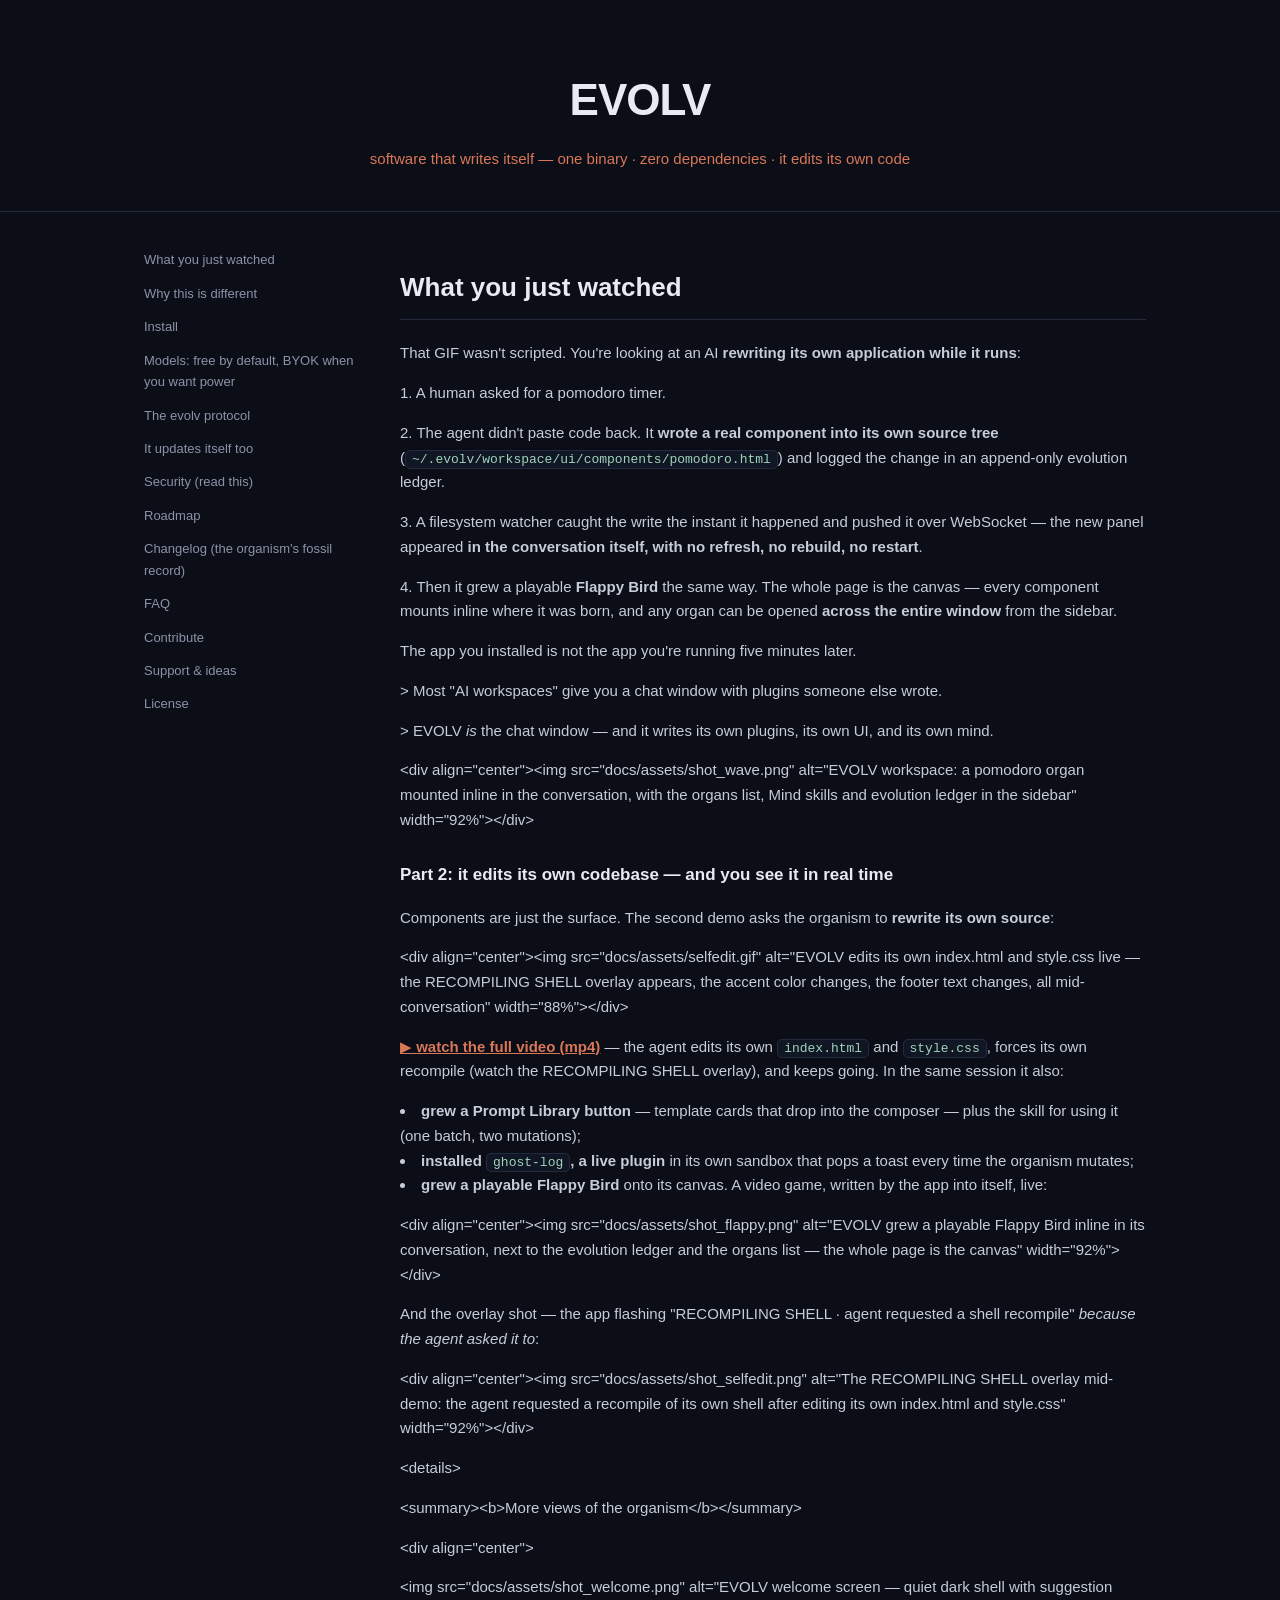
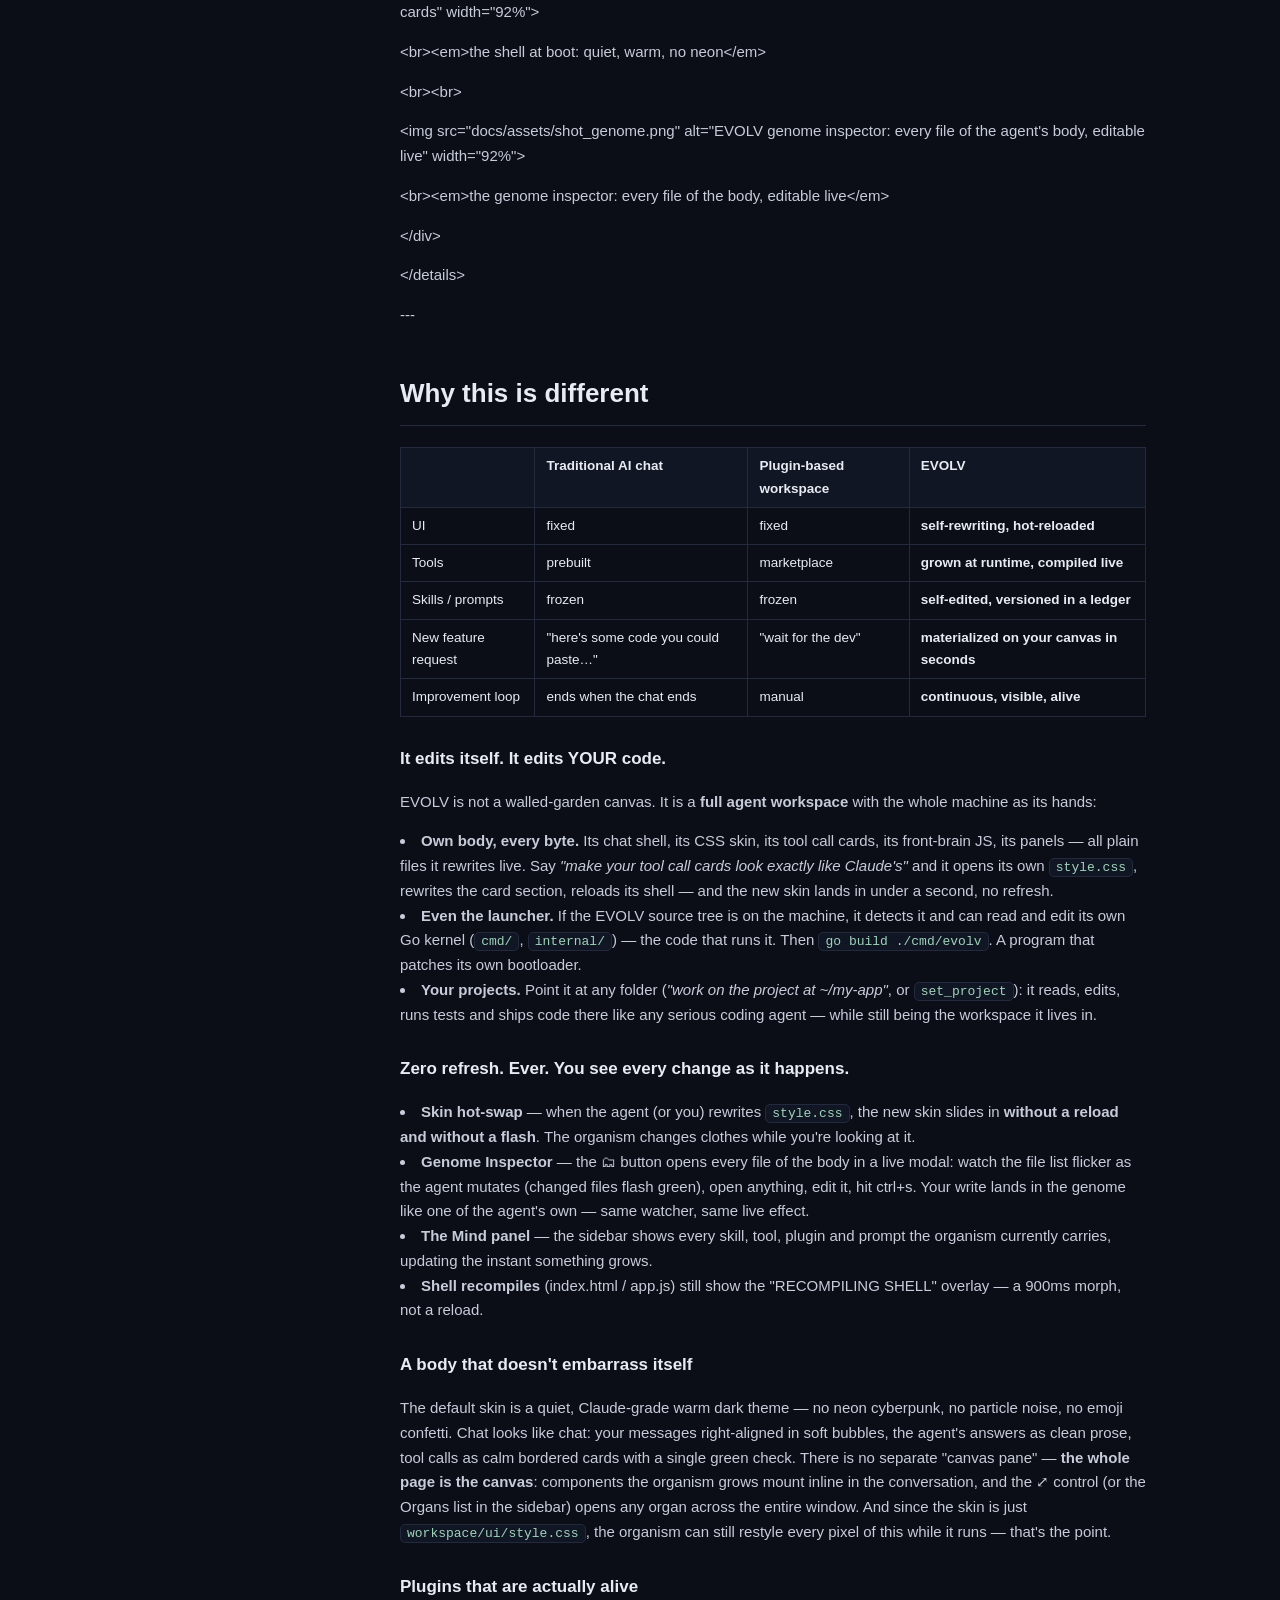
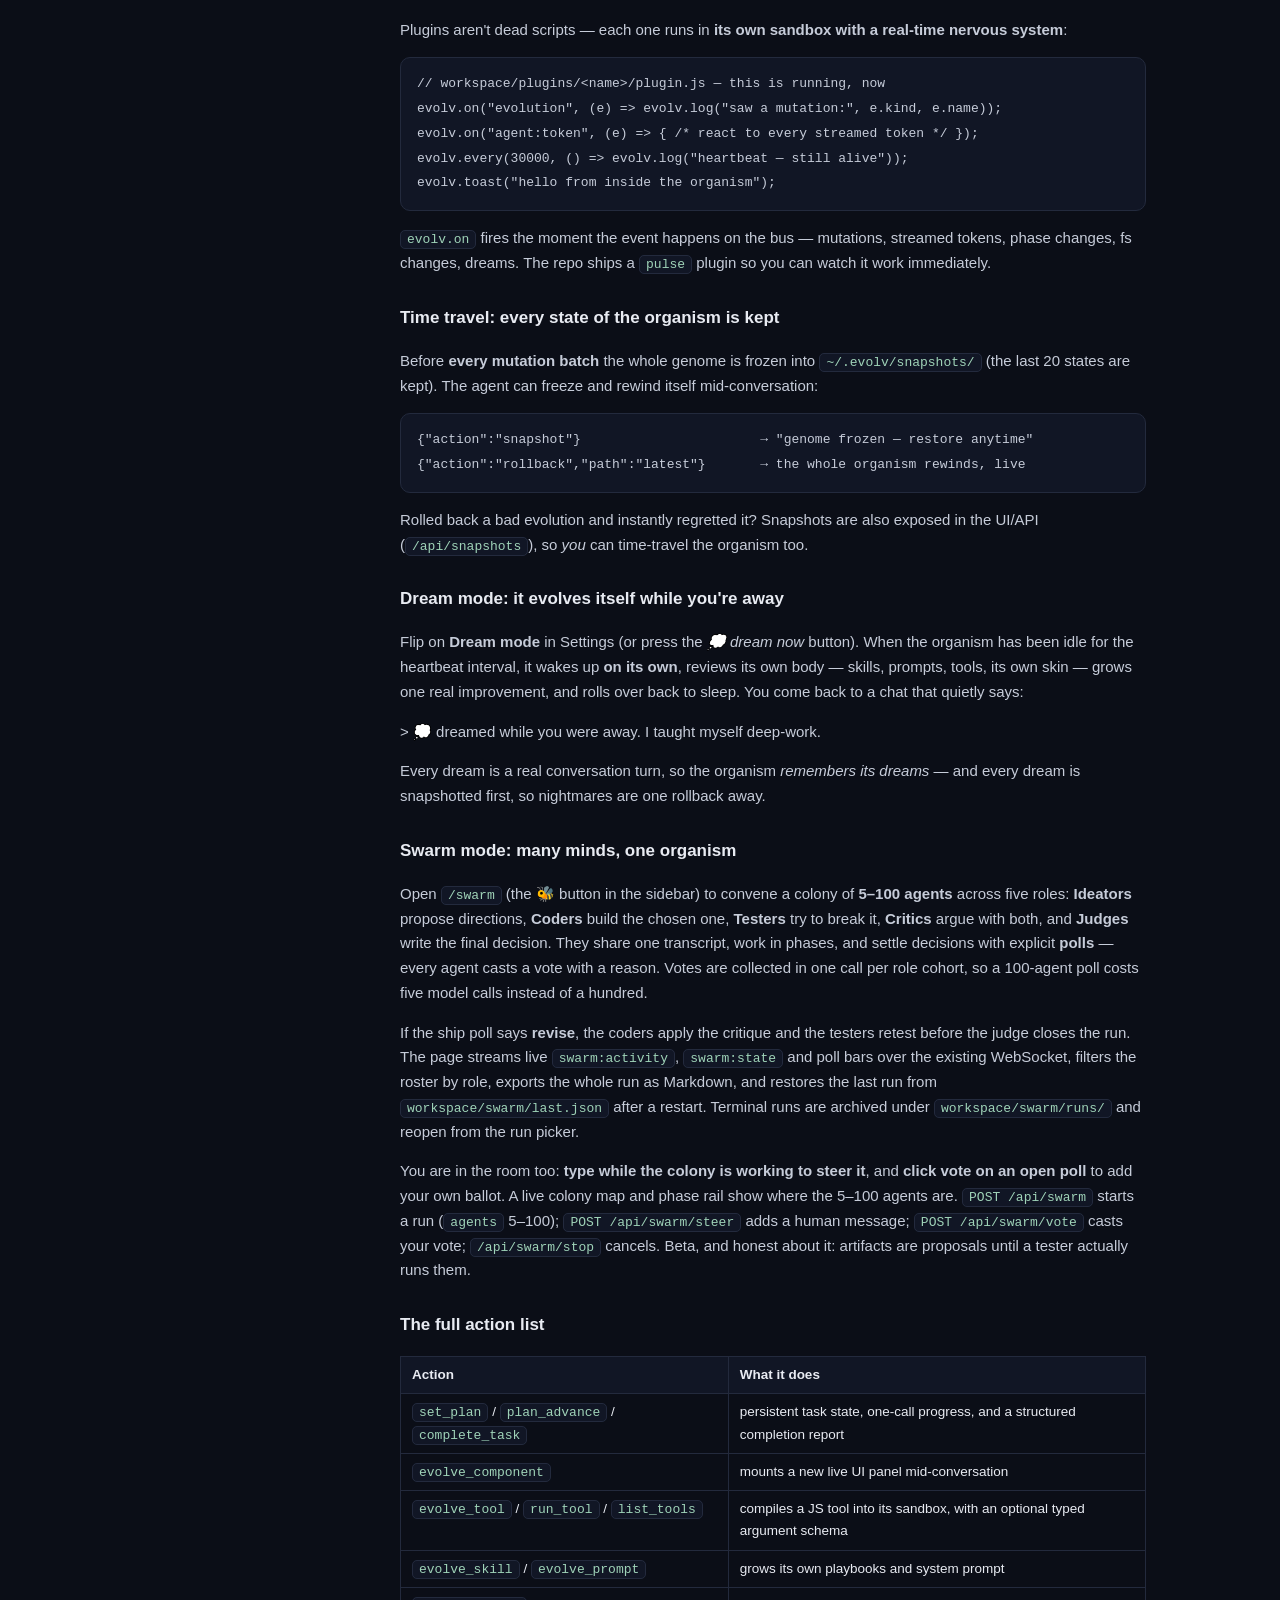
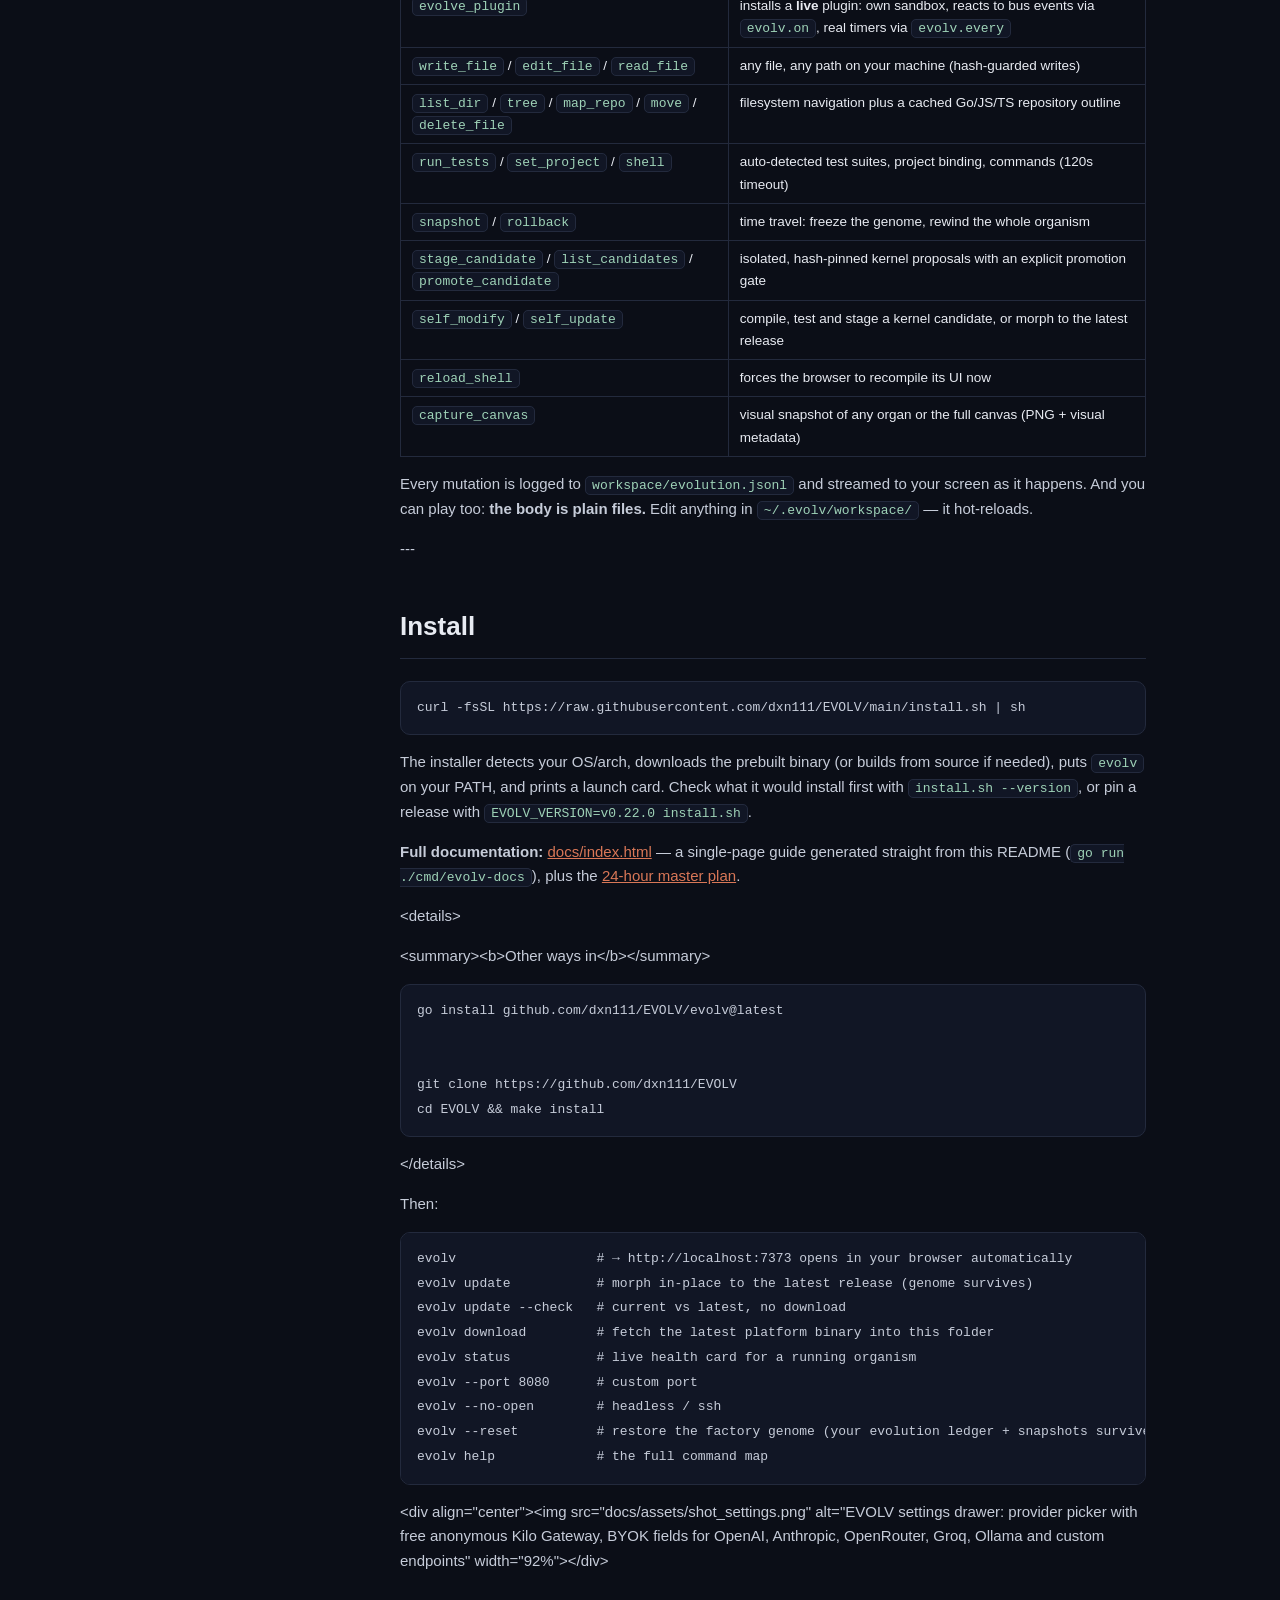
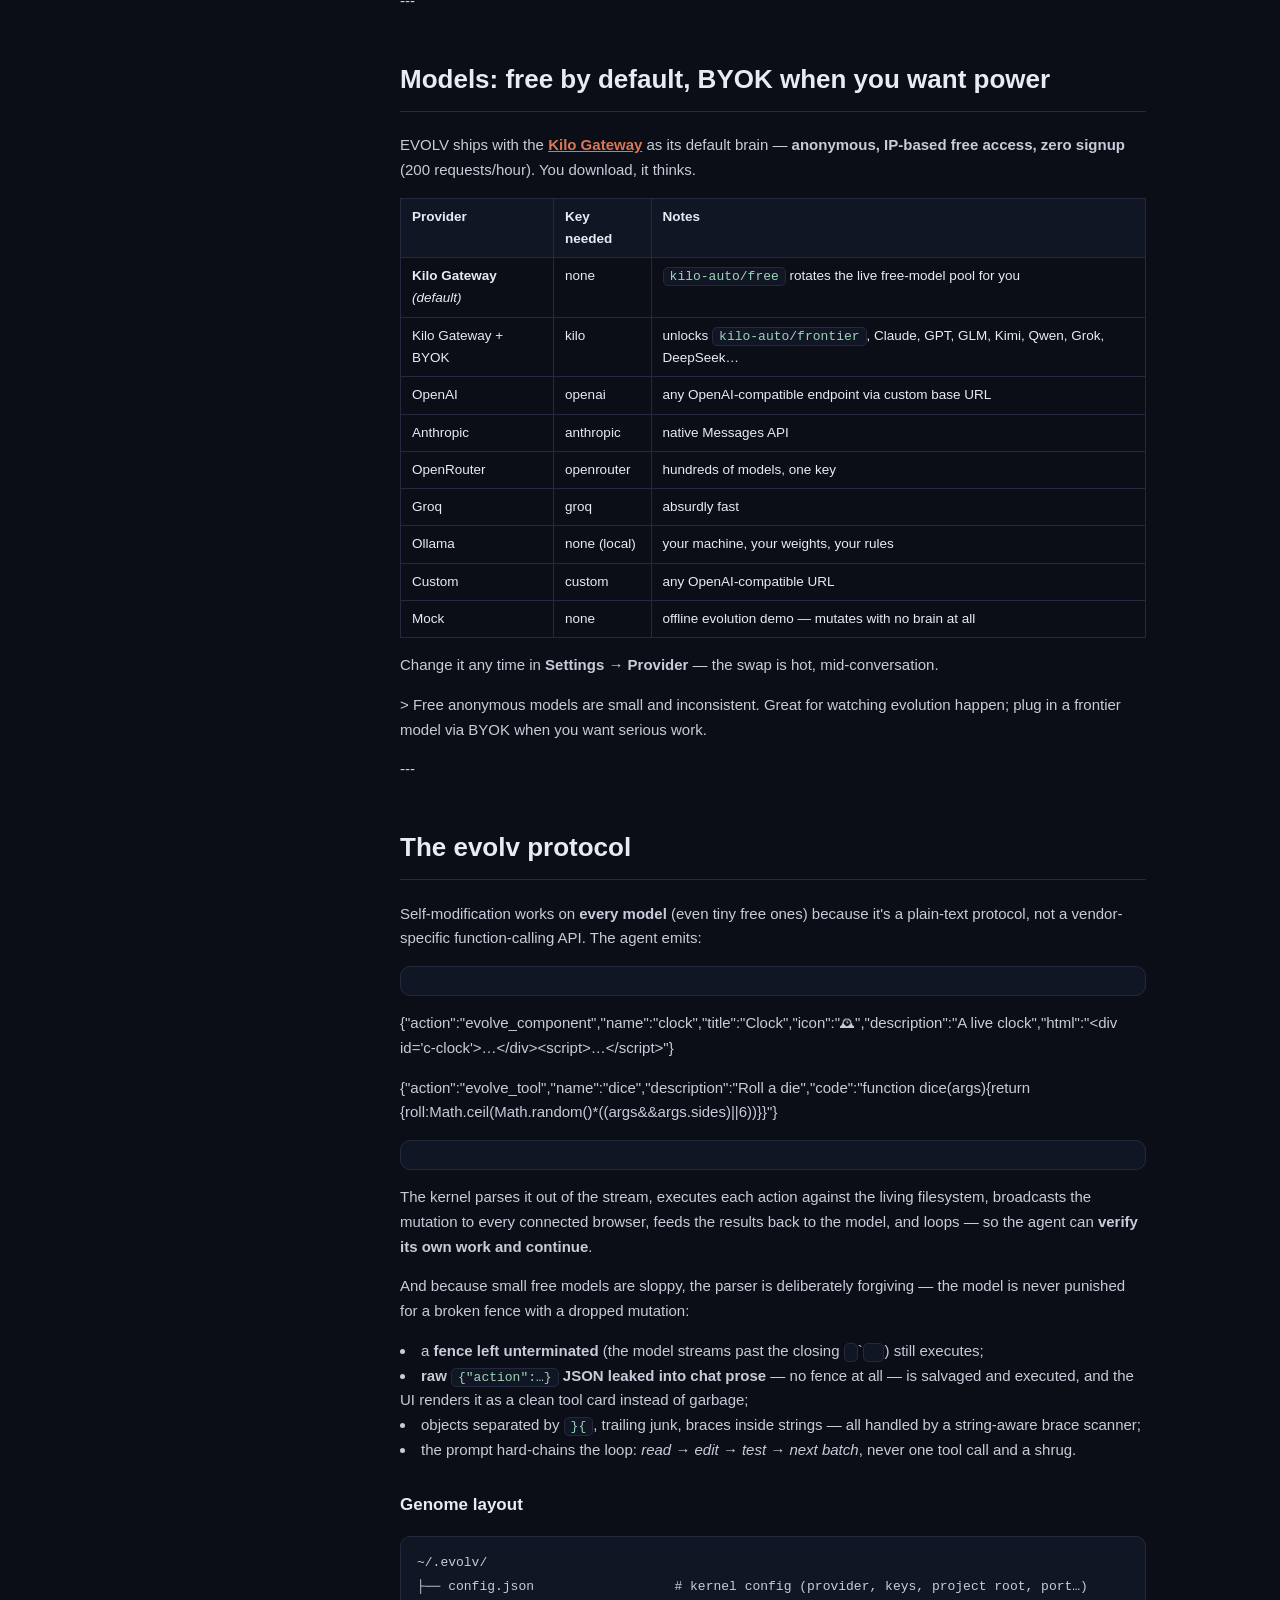
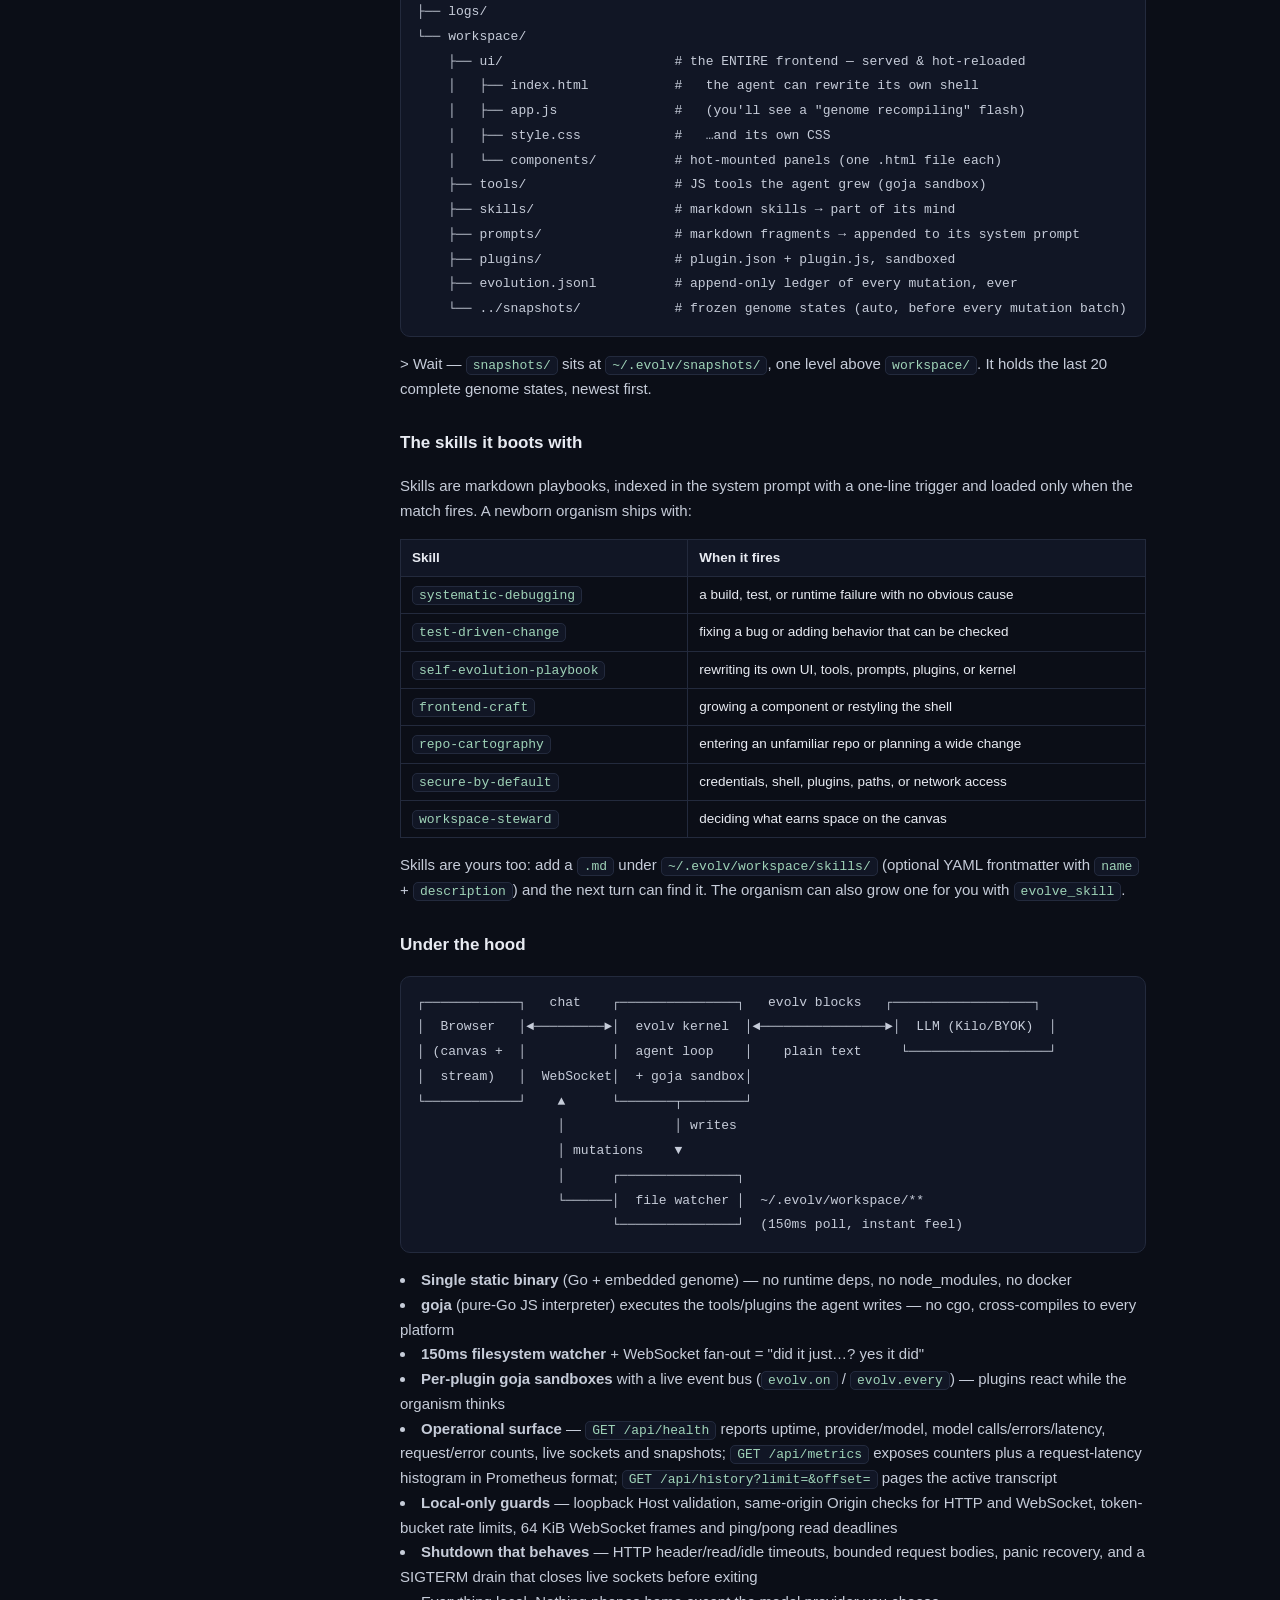
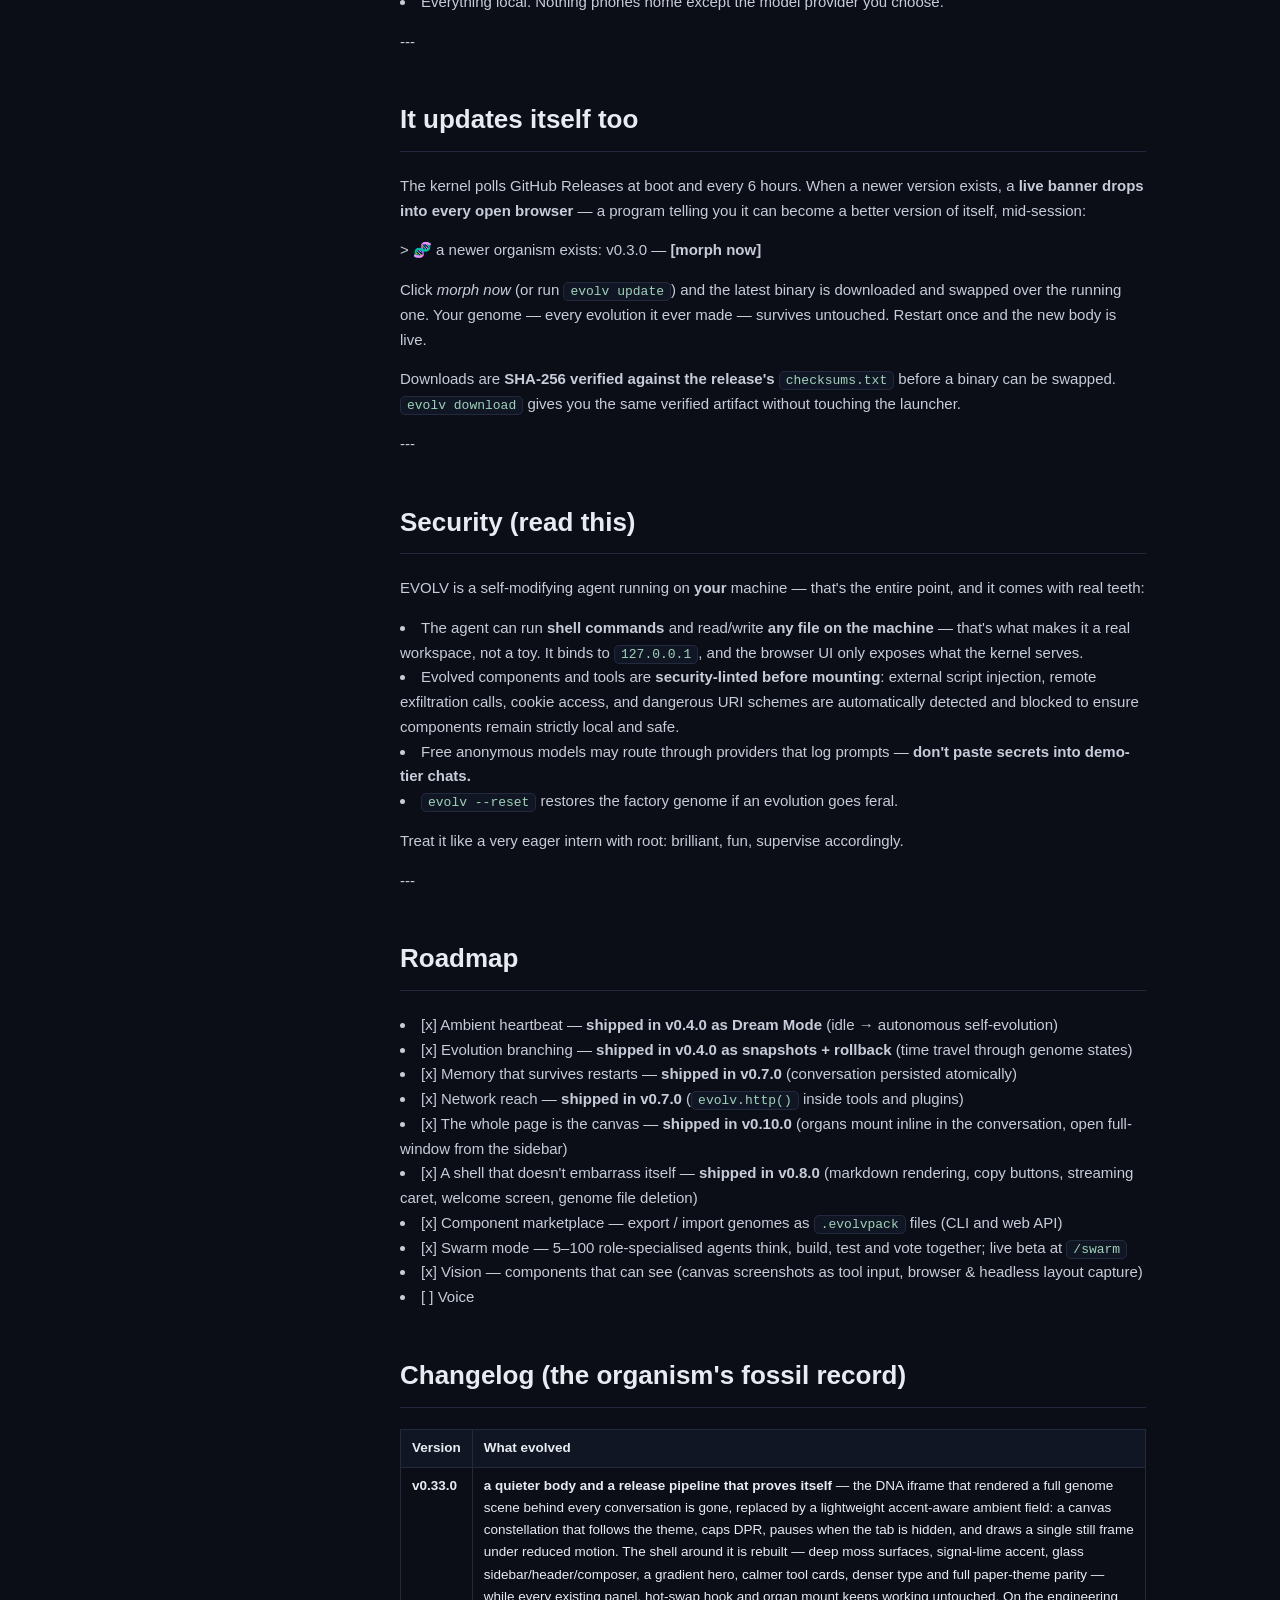
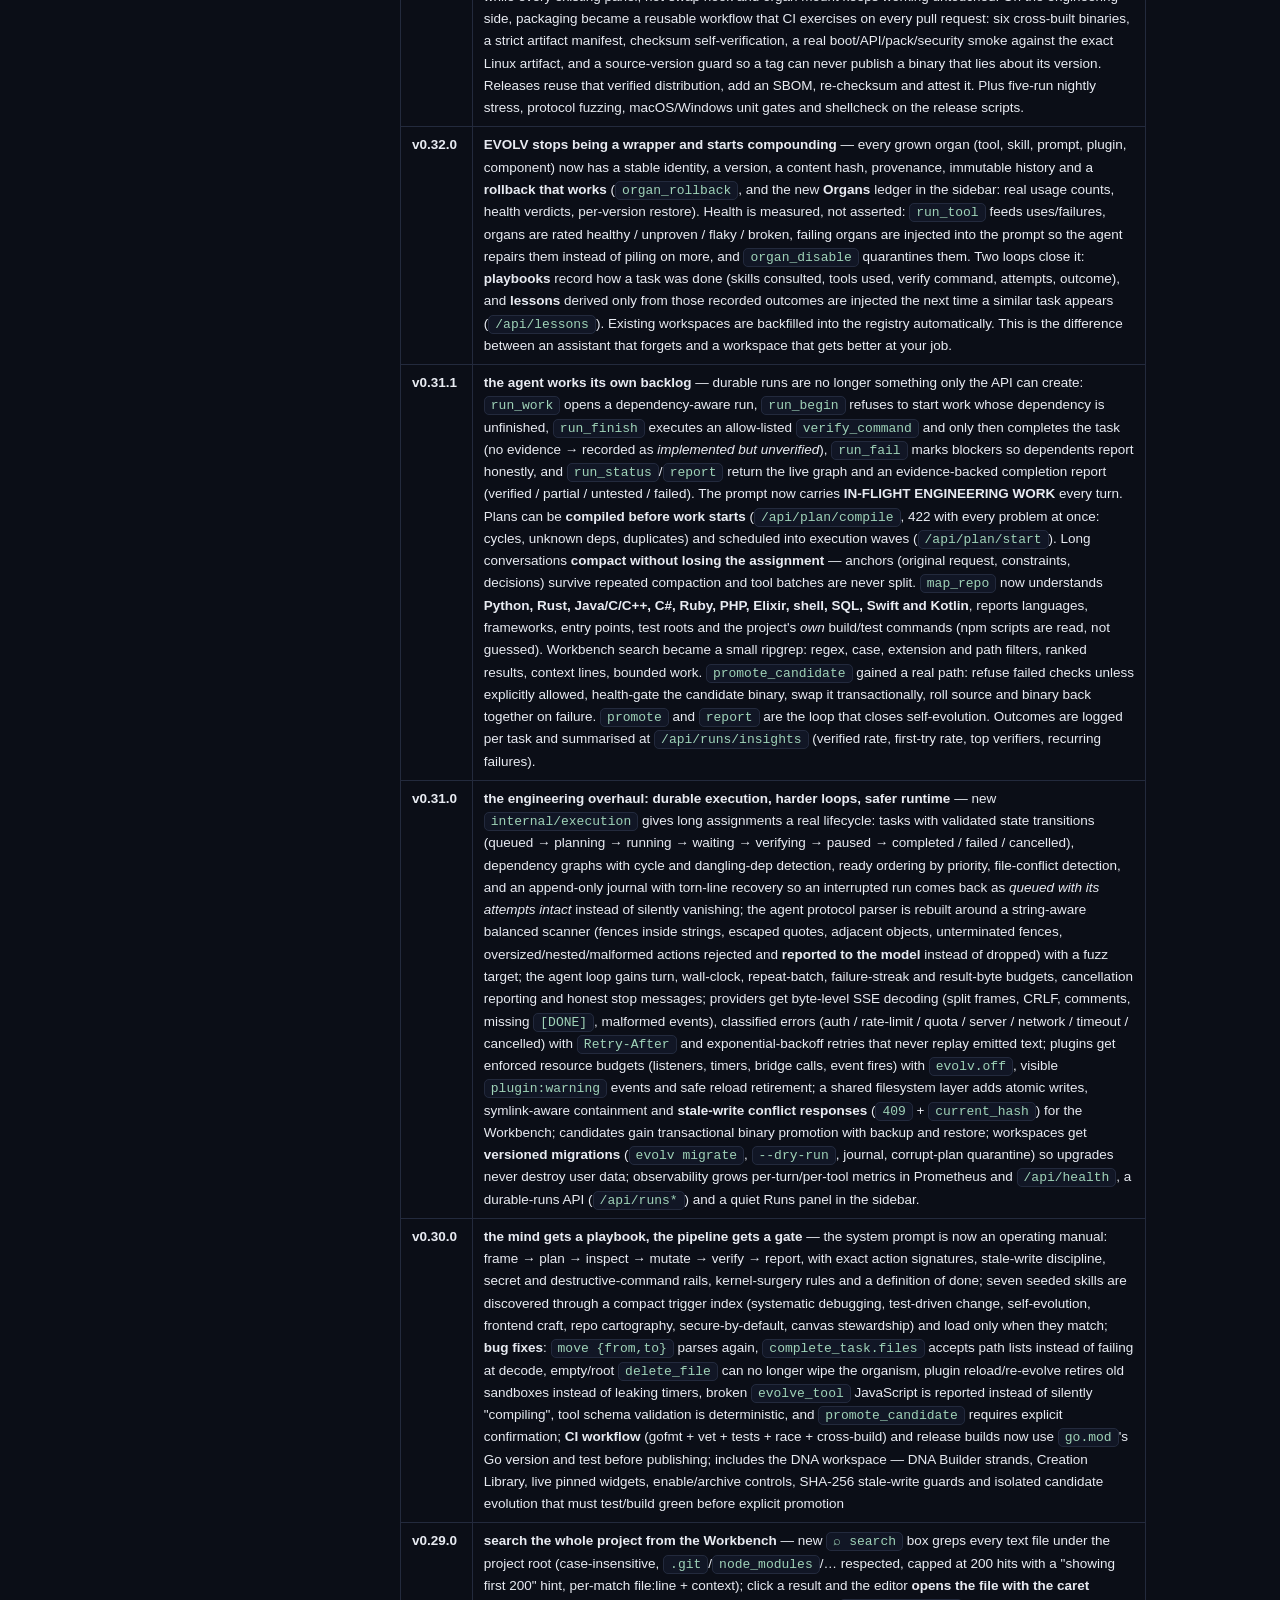
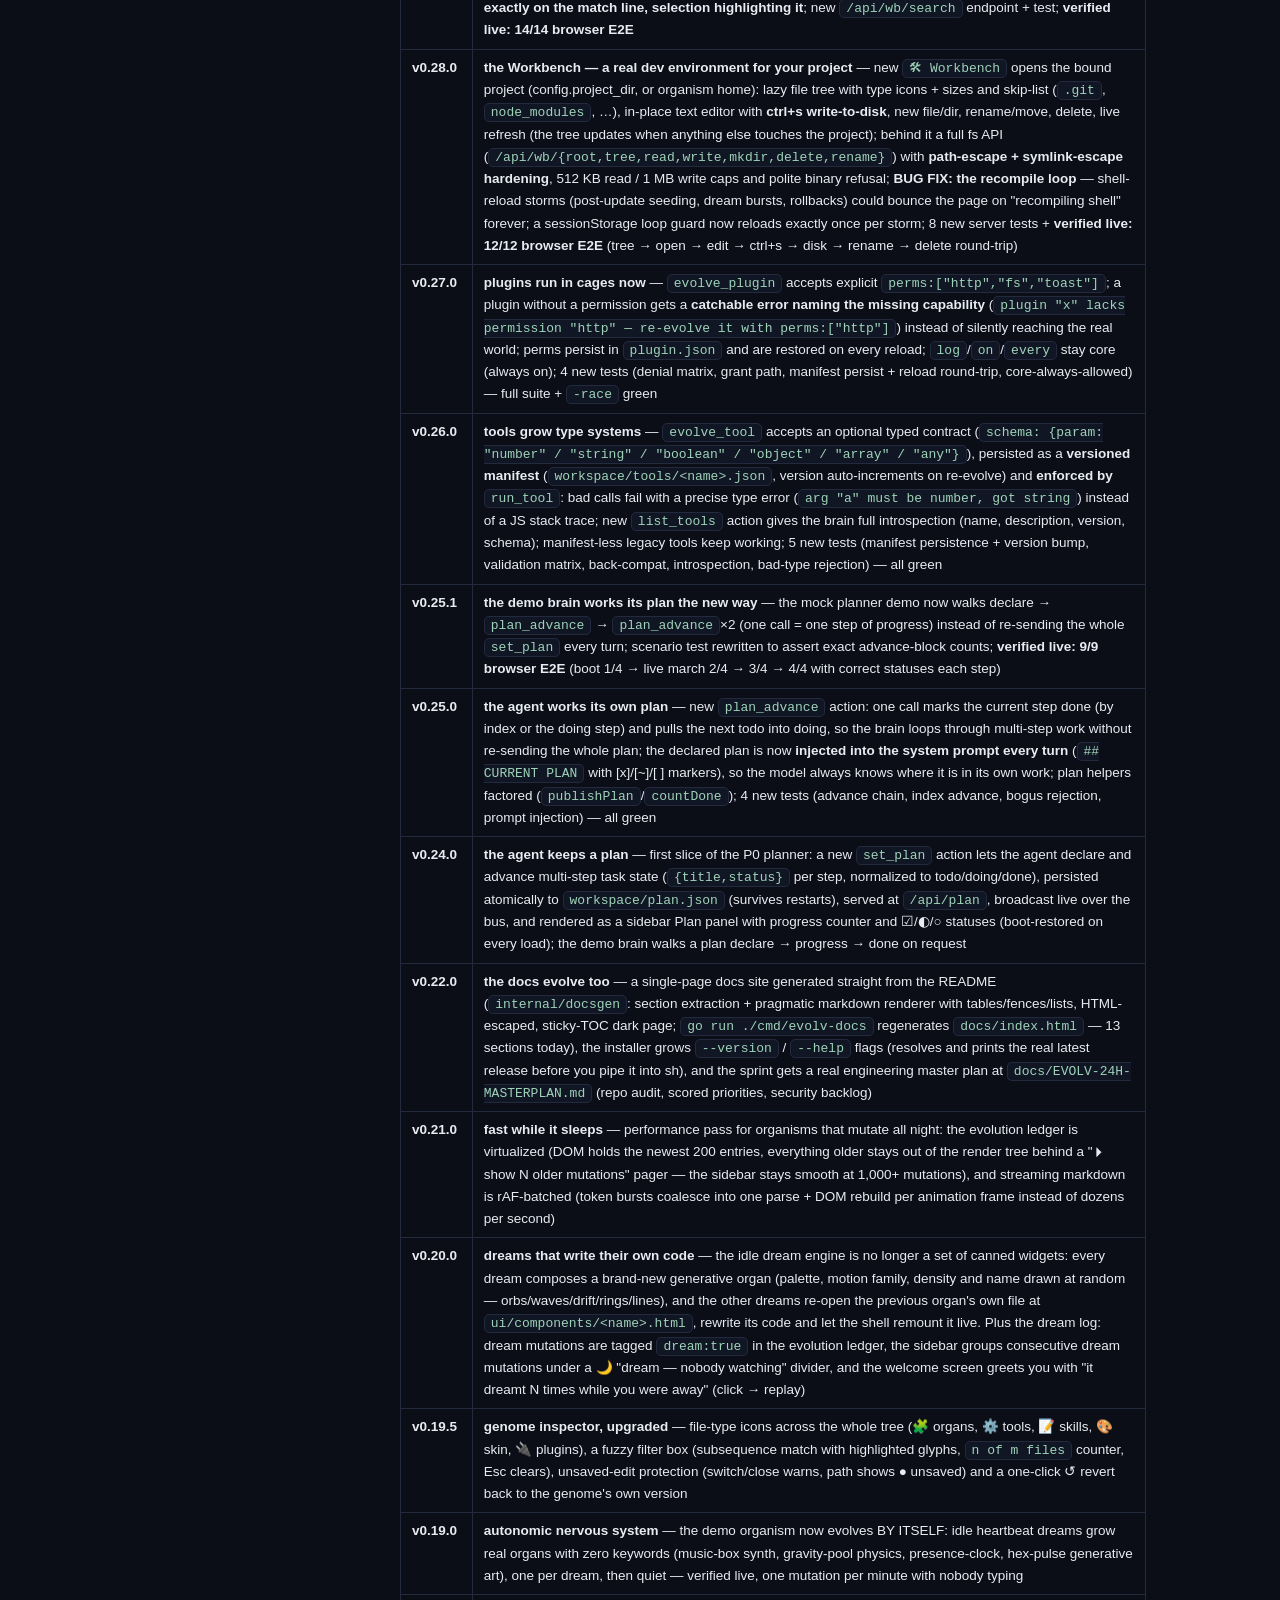
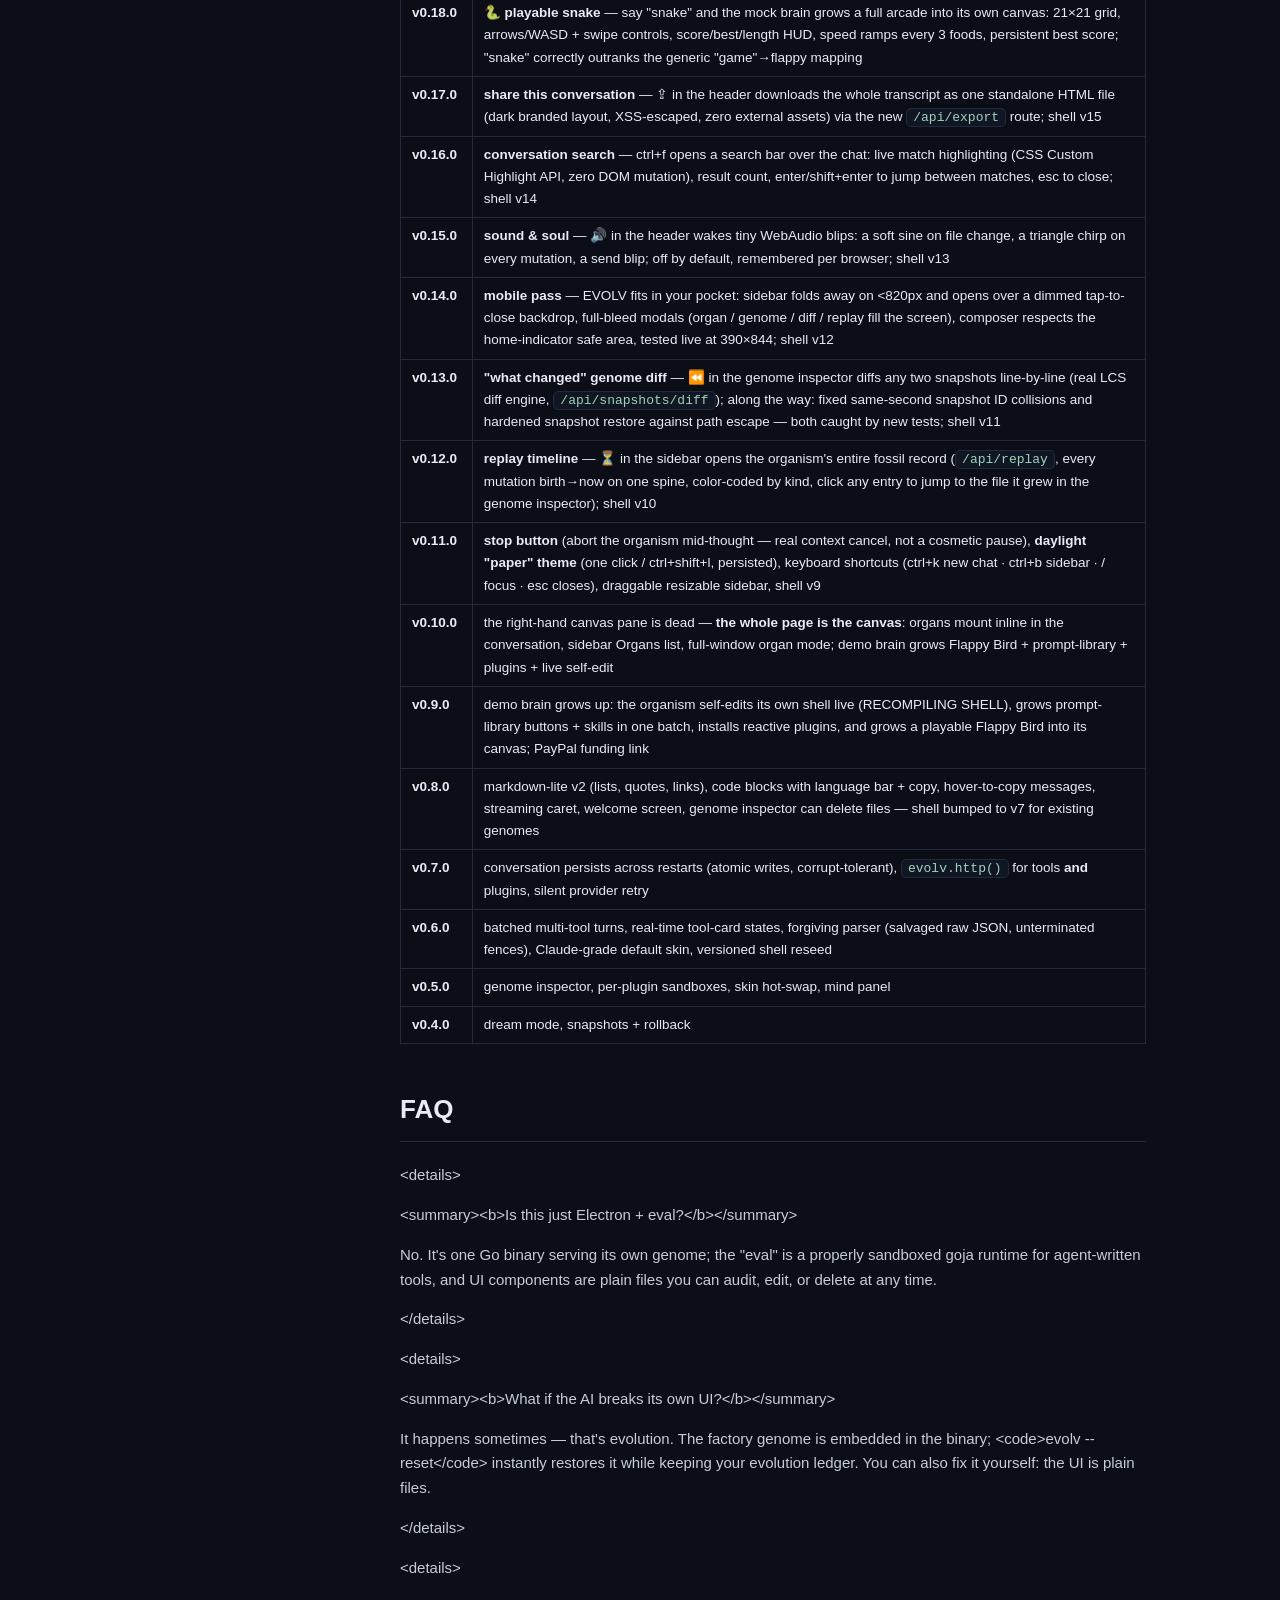
==== commit c953323b: "feat(vision): canvas and organ visual screenshots for components that can see (#44) * feat(vision): " ====
--- a/docs/index.html
+++ b/docs/index.html
@@ -35,7 +35,7 @@
 evolv.on(&#34;agent:token&#34;, (e) =&gt; { /* react to every streamed token */ });
 evolv.every(30000, () =&gt; evolv.log(&#34;heartbeat — still alive&#34;));
 evolv.toast(&#34;hello from inside the organism&#34;);</code></pre><p><code>evolv.on</code> fires the moment the event happens on the bus — mutations, streamed tokens, phase changes, fs changes, dreams. The repo ships a <code>pulse</code> plugin so you can watch it work immediately.</p><h3 id="time-travel-every-state-of-the-organism-is-kept">Time travel: every state of the organism is kept</h3><p>Before <b>every mutation batch</b> the whole genome is frozen into <code>~/.evolv/snapshots/</code> (the last 20 states are kept). The agent can freeze and rewind itself mid-conversation:</p><pre><code>{&#34;action&#34;:&#34;snapshot&#34;}                       → &#34;genome frozen — restore anytime&#34;
-{&#34;action&#34;:&#34;rollback&#34;,&#34;path&#34;:&#34;latest&#34;}       → the whole organism rewinds, live</code></pre><p>Rolled back a bad evolution and instantly regretted it? Snapshots are also exposed in the UI/API (<code>/api/snapshots</code>), so <i>you</i> can time-travel the organism too.</p><h3 id="dream-mode-it-evolves-itself-while-you-re-away">Dream mode: it evolves itself while you&#39;re away</h3><p>Flip on <b>Dream mode</b> in Settings (or press the <i>💭 dream now</i> button). When the organism has been idle for the heartbeat interval, it wakes up <b>on its own</b>, reviews its own body — skills, prompts, tools, its own skin — grows one real improvement, and rolls over back to sleep. You come back to a chat that quietly says:</p><p>&gt; 💭 dreamed while you were away. I taught myself deep-work.</p><p>Every dream is a real conversation turn, so the organism <i>remembers its dreams</i> — and every dream is snapshotted first, so nightmares are one rollback away.</p><h3 id="swarm-mode-many-minds-one-organism">Swarm mode: many minds, one organism</h3><p>Open <b><code>/swarm</code></b> (the 🐝 button in the sidebar) to convene a colony of <b>5–100 agents</b> across five roles: <b>Ideators</b> propose directions, <b>Coders</b> build the chosen one, <b>Testers</b> try to break it, <b>Critics</b> argue with both, and <b>Judges</b> write the final decision. They share one transcript, work in phases, and settle decisions with explicit <b>polls</b> — every agent casts a vote with a reason. Votes are collected in one call per role cohort, so a 100-agent poll costs five model calls instead of a hundred.</p><p>If the ship poll says <b>revise</b>, the coders apply the critique and the testers retest before the judge closes the run. The page streams live <code>swarm:activity</code>, <code>swarm:state</code> and poll bars over the existing WebSocket, filters the roster by role, exports the whole run as Markdown, and restores the last run from <code>workspace/swarm/last.json</code> after a restart. Terminal runs are archived under <code>workspace/swarm/runs/</code> and reopen from the run picker.</p><p>You are in the room too: <b>type while the colony is working to steer it</b>, and <b>click vote on an open poll</b> to add your own ballot. A live colony map and phase rail show where the 5–100 agents are. <code>POST /api/swarm</code> starts a run (<code>agents</code> 5–100); <code>POST /api/swarm/steer</code> adds a human message; <code>POST /api/swarm/vote</code> casts your vote; <code>/api/swarm/stop</code> cancels. Beta, and honest about it: artifacts are proposals until a tester actually runs them.</p><h3 id="the-full-action-list">The full action list</h3><table><tr><th>Action</th><th>What it does</th></tr><tr><td><code>set_plan</code> / <code>plan_advance</code> / <code>complete_task</code></td><td>persistent task state, one-call progress, and a structured completion report</td></tr><tr><td><code>evolve_component</code></td><td>mounts a new live UI panel mid-conversation</td></tr><tr><td><code>evolve_tool</code> / <code>run_tool</code> / <code>list_tools</code></td><td>compiles a JS tool into its sandbox, with an optional typed argument schema</td></tr><tr><td><code>evolve_skill</code> / <code>evolve_prompt</code></td><td>grows its own playbooks and system prompt</td></tr><tr><td><code>evolve_plugin</code></td><td>installs a <b>live</b> plugin: own sandbox, reacts to bus events via <code>evolv.on</code>, real timers via <code>evolv.every</code></td></tr><tr><td><code>write_file</code> / <code>edit_file</code> / <code>read_file</code></td><td>any file, any path on your machine (hash-guarded writes)</td></tr><tr><td><code>list_dir</code> / <code>tree</code> / <code>map_repo</code> / <code>move</code> / <code>delete_file</code></td><td>filesystem navigation plus a cached Go/JS/TS repository outline</td></tr><tr><td><code>run_tests</code> / <code>set_project</code> / <code>shell</code></td><td>auto-detected test suites, project binding, commands (120s timeout)</td></tr><tr><td><code>snapshot</code> / <code>rollback</code></td><td>time travel: freeze the genome, rewind the whole organism</td></tr><tr><td><code>stage_candidate</code> / <code>list_candidates</code> / <code>promote_candidate</code></td><td>isolated, hash-pinned kernel proposals with an explicit promotion gate</td></tr><tr><td><code>self_modify</code> / <code>self_update</code></td><td>compile, test and stage a kernel candidate, or morph to the latest release</td></tr><tr><td><code>reload_shell</code></td><td>forces the browser to recompile its UI now</td></tr></table><p>Every mutation is logged to <code>workspace/evolution.jsonl</code> and streamed to your screen as it happens. And you can play too: <b>the body is plain files.</b> Edit anything in <code>~/.evolv/workspace/</code> — it hot-reloads.</p><p>---</p></section><section id="install"><h2>Install</h2><pre><code>curl -fsSL https://raw.githubusercontent.com/dxn111/EVOLV/main/install.sh | sh</code></pre><p>The installer detects your OS/arch, downloads the prebuilt binary (or builds from source if needed), puts <code>evolv</code> on your PATH, and prints a launch card. Check what it would install first with <code>install.sh --version</code>, or pin a release with <code>EVOLV_VERSION=v0.22.0 install.sh</code>.</p><p><b>Full documentation:</b> <a href="docs/index.html">docs/index.html</a> — a single-page guide generated straight from this README (<code>go run ./cmd/evolv-docs</code>), plus the <a href="docs/EVOLV-24H-MASTERPLAN.md">24-hour master plan</a>.</p><p>&lt;details&gt;</p><p>&lt;summary&gt;&lt;b&gt;Other ways in&lt;/b&gt;&lt;/summary&gt;</p><pre><code>go install github.com/dxn111/EVOLV/evolv@latest
+{&#34;action&#34;:&#34;rollback&#34;,&#34;path&#34;:&#34;latest&#34;}       → the whole organism rewinds, live</code></pre><p>Rolled back a bad evolution and instantly regretted it? Snapshots are also exposed in the UI/API (<code>/api/snapshots</code>), so <i>you</i> can time-travel the organism too.</p><h3 id="dream-mode-it-evolves-itself-while-you-re-away">Dream mode: it evolves itself while you&#39;re away</h3><p>Flip on <b>Dream mode</b> in Settings (or press the <i>💭 dream now</i> button). When the organism has been idle for the heartbeat interval, it wakes up <b>on its own</b>, reviews its own body — skills, prompts, tools, its own skin — grows one real improvement, and rolls over back to sleep. You come back to a chat that quietly says:</p><p>&gt; 💭 dreamed while you were away. I taught myself deep-work.</p><p>Every dream is a real conversation turn, so the organism <i>remembers its dreams</i> — and every dream is snapshotted first, so nightmares are one rollback away.</p><h3 id="swarm-mode-many-minds-one-organism">Swarm mode: many minds, one organism</h3><p>Open <b><code>/swarm</code></b> (the 🐝 button in the sidebar) to convene a colony of <b>5–100 agents</b> across five roles: <b>Ideators</b> propose directions, <b>Coders</b> build the chosen one, <b>Testers</b> try to break it, <b>Critics</b> argue with both, and <b>Judges</b> write the final decision. They share one transcript, work in phases, and settle decisions with explicit <b>polls</b> — every agent casts a vote with a reason. Votes are collected in one call per role cohort, so a 100-agent poll costs five model calls instead of a hundred.</p><p>If the ship poll says <b>revise</b>, the coders apply the critique and the testers retest before the judge closes the run. The page streams live <code>swarm:activity</code>, <code>swarm:state</code> and poll bars over the existing WebSocket, filters the roster by role, exports the whole run as Markdown, and restores the last run from <code>workspace/swarm/last.json</code> after a restart. Terminal runs are archived under <code>workspace/swarm/runs/</code> and reopen from the run picker.</p><p>You are in the room too: <b>type while the colony is working to steer it</b>, and <b>click vote on an open poll</b> to add your own ballot. A live colony map and phase rail show where the 5–100 agents are. <code>POST /api/swarm</code> starts a run (<code>agents</code> 5–100); <code>POST /api/swarm/steer</code> adds a human message; <code>POST /api/swarm/vote</code> casts your vote; <code>/api/swarm/stop</code> cancels. Beta, and honest about it: artifacts are proposals until a tester actually runs them.</p><h3 id="the-full-action-list">The full action list</h3><table><tr><th>Action</th><th>What it does</th></tr><tr><td><code>set_plan</code> / <code>plan_advance</code> / <code>complete_task</code></td><td>persistent task state, one-call progress, and a structured completion report</td></tr><tr><td><code>evolve_component</code></td><td>mounts a new live UI panel mid-conversation</td></tr><tr><td><code>evolve_tool</code> / <code>run_tool</code> / <code>list_tools</code></td><td>compiles a JS tool into its sandbox, with an optional typed argument schema</td></tr><tr><td><code>evolve_skill</code> / <code>evolve_prompt</code></td><td>grows its own playbooks and system prompt</td></tr><tr><td><code>evolve_plugin</code></td><td>installs a <b>live</b> plugin: own sandbox, reacts to bus events via <code>evolv.on</code>, real timers via <code>evolv.every</code></td></tr><tr><td><code>write_file</code> / <code>edit_file</code> / <code>read_file</code></td><td>any file, any path on your machine (hash-guarded writes)</td></tr><tr><td><code>list_dir</code> / <code>tree</code> / <code>map_repo</code> / <code>move</code> / <code>delete_file</code></td><td>filesystem navigation plus a cached Go/JS/TS repository outline</td></tr><tr><td><code>run_tests</code> / <code>set_project</code> / <code>shell</code></td><td>auto-detected test suites, project binding, commands (120s timeout)</td></tr><tr><td><code>snapshot</code> / <code>rollback</code></td><td>time travel: freeze the genome, rewind the whole organism</td></tr><tr><td><code>stage_candidate</code> / <code>list_candidates</code> / <code>promote_candidate</code></td><td>isolated, hash-pinned kernel proposals with an explicit promotion gate</td></tr><tr><td><code>self_modify</code> / <code>self_update</code></td><td>compile, test and stage a kernel candidate, or morph to the latest release</td></tr><tr><td><code>reload_shell</code></td><td>forces the browser to recompile its UI now</td></tr><tr><td><code>capture_canvas</code></td><td>visual snapshot of any organ or the full canvas (PNG + visual metadata)</td></tr></table><p>Every mutation is logged to <code>workspace/evolution.jsonl</code> and streamed to your screen as it happens. And you can play too: <b>the body is plain files.</b> Edit anything in <code>~/.evolv/workspace/</code> — it hot-reloads.</p><p>---</p></section><section id="install"><h2>Install</h2><pre><code>curl -fsSL https://raw.githubusercontent.com/dxn111/EVOLV/main/install.sh | sh</code></pre><p>The installer detects your OS/arch, downloads the prebuilt binary (or builds from source if needed), puts <code>evolv</code> on your PATH, and prints a launch card. Check what it would install first with <code>install.sh --version</code>, or pin a release with <code>EVOLV_VERSION=v0.22.0 install.sh</code>.</p><p><b>Full documentation:</b> <a href="docs/index.html">docs/index.html</a> — a single-page guide generated straight from this README (<code>go run ./cmd/evolv-docs</code>), plus the <a href="docs/EVOLV-24H-MASTERPLAN.md">24-hour master plan</a>.</p><p>&lt;details&gt;</p><p>&lt;summary&gt;&lt;b&gt;Other ways in&lt;/b&gt;&lt;/summary&gt;</p><pre><code>go install github.com/dxn111/EVOLV/evolv@latest
 
 
 git clone https://github.com/dxn111/EVOLV
@@ -70,7 +70,7 @@
                   │ mutations    ▼
                   │      ┌───────────────┐
                   └──────│  file watcher │  ~/.evolv/workspace/**
-                         └───────────────┘  (150ms poll, instant feel)</code></pre><li><b>Single static binary</b> (Go + embedded genome) — no runtime deps, no node_modules, no docker</li><li><b>goja</b> (pure-Go JS interpreter) executes the tools/plugins the agent writes — no cgo, cross-compiles to every platform</li><li><b>150ms filesystem watcher</b> + WebSocket fan-out = &#34;did it just…? yes it did&#34;</li><li><b>Per-plugin goja sandboxes</b> with a live event bus (<code>evolv.on</code> / <code>evolv.every</code>) — plugins react while the organism thinks</li><li><b>Operational surface</b> — <code>GET /api/health</code> reports uptime, provider/model, model calls/errors/latency, request/error counts, live sockets and snapshots; <code>GET /api/metrics</code> exposes counters plus a request-latency histogram in Prometheus format; <code>GET /api/history?limit=&amp;offset=</code> pages the active transcript</li><li><b>Local-only guards</b> — loopback Host validation, same-origin Origin checks for HTTP and WebSocket, token-bucket rate limits, 64 KiB WebSocket frames and ping/pong read deadlines</li><li><b>Shutdown that behaves</b> — HTTP header/read/idle timeouts, bounded request bodies, panic recovery, and a SIGTERM drain that closes live sockets before exiting</li><li>Everything local. Nothing phones home except the model provider you choose.</li><p>---</p></section><section id="it-updates-itself-too"><h2>It updates itself too</h2><p>The kernel polls GitHub Releases at boot and every 6 hours. When a newer version exists, a <b>live banner drops into every open browser</b> — a program telling you it can become a better version of itself, mid-session:</p><p>&gt; 🧬 a newer organism exists: v0.3.0 — <b>[morph now]</b></p><p>Click <i>morph now</i> (or run <code>evolv update</code>) and the latest binary is downloaded and swapped over the running one. Your genome — every evolution it ever made — survives untouched. Restart once and the new body is live.</p><p>Downloads are <b>SHA-256 verified against the release&#39;s <code>checksums.txt</code></b> before a binary can be swapped. <code>evolv download</code> gives you the same verified artifact without touching the launcher.</p><p>---</p></section><section id="security-read-this"><h2>Security (read this)</h2><p>EVOLV is a self-modifying agent running on <b>your</b> machine — that&#39;s the entire point, and it comes with real teeth:</p><li>The agent can run <b>shell commands</b> and read/write <b>any file on the machine</b> — that&#39;s what makes it a real workspace, not a toy. It binds to <code>127.0.0.1</code>, and the browser UI only exposes what the kernel serves.</li><li>Evolved components and tools are <b>security-linted before mounting</b>: external script injection, remote exfiltration calls, cookie access, and dangerous URI schemes are automatically detected and blocked to ensure components remain strictly local and safe.</li><li>Free anonymous models may route through providers that log prompts — <b>don&#39;t paste secrets into demo-tier chats.</b></li><li><code>evolv --reset</code> restores the factory genome if an evolution goes feral.</li><p>Treat it like a very eager intern with root: brilliant, fun, supervise accordingly.</p><p>---</p></section><section id="roadmap"><h2>Roadmap</h2><li>[x] Ambient heartbeat — <b>shipped in v0.4.0 as Dream Mode</b> (idle → autonomous self-evolution)</li><li>[x] Evolution branching — <b>shipped in v0.4.0 as snapshots + rollback</b> (time travel through genome states)</li><li>[x] Memory that survives restarts — <b>shipped in v0.7.0</b> (conversation persisted atomically)</li><li>[x] Network reach — <b>shipped in v0.7.0</b> (<code>evolv.http()</code> inside tools and plugins)</li><li>[x] The whole page is the canvas — <b>shipped in v0.10.0</b> (organs mount inline in the conversation, open full-window from the sidebar)</li><li>[x] A shell that doesn&#39;t embarrass itself — <b>shipped in v0.8.0</b> (markdown rendering, copy buttons, streaming caret, welcome screen, genome file deletion)</li><li>[x] Component marketplace — export / import genomes as <code>.evolvpack</code> files (CLI and web API)</li><li>[x] Swarm mode — 5–100 role-specialised agents think, build, test and vote together; live beta at <code>/swarm</code></li><li>[ ] Vision — components that can see (canvas screenshots as tool input)</li><li>[ ] Voice</li></section><section id="changelog-the-organism-s-fossil-record"><h2>Changelog (the organism&#39;s fossil record)</h2><table><tr><th>Version</th><th>What evolved</th></tr><tr><td><b>v0.33.0</b></td><td><b>a quieter body and a release pipeline that proves itself</b> — the DNA iframe that rendered a full genome scene behind every conversation is gone, replaced by a lightweight accent-aware ambient field: a canvas constellation that follows the theme, caps DPR, pauses when the tab is hidden, and draws a single still frame under reduced motion. The shell around it is rebuilt — deep moss surfaces, signal-lime accent, glass sidebar/header/composer, a gradient hero, calmer tool cards, denser type and full paper-theme parity — while every existing panel, hot-swap hook and organ mount keeps working untouched. On the engineering side, packaging became a reusable workflow that CI exercises on every pull request: six cross-built binaries, a strict artifact manifest, checksum self-verification, a real boot/API/pack/security smoke against the exact Linux artifact, and a source-version guard so a tag can never publish a binary that lies about its version. Releases reuse that verified distribution, add an SBOM, re-checksum and attest it. Plus five-run nightly stress, protocol fuzzing, macOS/Windows unit gates and shellcheck on the release scripts.</td></tr><tr><td><b>v0.32.0</b></td><td><b>EVOLV stops being a wrapper and starts compounding</b> — every grown organ (tool, skill, prompt, plugin, component) now has a stable identity, a version, a content hash, provenance, immutable history and a <b>rollback that works</b> (<code>organ_rollback</code>, and the new <b>Organs</b> ledger in the sidebar: real usage counts, health verdicts, per-version restore). Health is measured, not asserted: <code>run_tool</code> feeds uses/failures, organs are rated healthy / unproven / flaky / broken, failing organs are injected into the prompt so the agent repairs them instead of piling on more, and <code>organ_disable</code> quarantines them. Two loops close it: <b>playbooks</b> record how a task was done (skills consulted, tools used, verify command, attempts, outcome), and <b>lessons</b> derived only from those recorded outcomes are injected the next time a similar task appears (<code>/api/lessons</code>). Existing workspaces are backfilled into the registry automatically. This is the difference between an assistant that forgets and a workspace that gets better at your job.</td></tr><tr><td><b>v0.31.1</b></td><td><b>the agent works its own backlog</b> — durable runs are no longer something only the API can create: <code>run_work</code> opens a dependency-aware run, <code>run_begin</code> refuses to start work whose dependency is unfinished, <code>run_finish</code> executes an allow-listed <code>verify_command</code> and only then completes the task (no evidence → recorded as <i>implemented but unverified</i>), <code>run_fail</code> marks blockers so dependents report honestly, and <code>run_status</code>/<code>report</code> return the live graph and an evidence-backed completion report (verified / partial / untested / failed). The prompt now carries <b>IN-FLIGHT ENGINEERING WORK</b> every turn. Plans can be <b>compiled before work starts</b> (<code>/api/plan/compile</code>, 422 with every problem at once: cycles, unknown deps, duplicates) and scheduled into execution waves (<code>/api/plan/start</code>). Long conversations <b>compact without losing the assignment</b> — anchors (original request, constraints, decisions) survive repeated compaction and tool batches are never split. <code>map_repo</code> now understands <b>Python, Rust, Java/C/C++, C#, Ruby, PHP, Elixir, shell, SQL, Swift and Kotlin</b>, reports languages, frameworks, entry points, test roots and the project&#39;s <i>own</i> build/test commands (npm scripts are read, not guessed). Workbench search became a small ripgrep: regex, case, extension and path filters, ranked results, context lines, bounded work. <code>promote_candidate</code> gained a real path: refuse failed checks unless explicitly allowed, health-gate the candidate binary, swap it transactionally, roll source and binary back together on failure. <code>promote</code> and <code>report</code> are the loop that closes self-evolution. Outcomes are logged per task and summarised at <code>/api/runs/insights</code> (verified rate, first-try rate, top verifiers, recurring failures).</td></tr><tr><td><b>v0.31.0</b></td><td><b>the engineering overhaul: durable execution, harder loops, safer runtime</b> — new <code>internal/execution</code> gives long assignments a real lifecycle: tasks with validated state transitions (queued → planning → running → waiting → verifying → paused → completed / failed / cancelled), dependency graphs with cycle and dangling-dep detection, ready ordering by priority, file-conflict detection, and an append-only journal with torn-line recovery so an interrupted run comes back as <i>queued with its attempts intact</i> instead of silently vanishing; the agent protocol parser is rebuilt around a string-aware balanced scanner (fences inside strings, escaped quotes, adjacent objects, unterminated fences, oversized/nested/malformed actions rejected and <b>reported to the model</b> instead of dropped) with a fuzz target; the agent loop gains turn, wall-clock, repeat-batch, failure-streak and result-byte budgets, cancellation reporting and honest stop messages; providers get byte-level SSE decoding (split frames, CRLF, comments, missing <code>[DONE]</code>, malformed events), classified errors (auth / rate-limit / quota / server / network / timeout / cancelled) with <code>Retry-After</code> and exponential-backoff retries that never replay emitted text; plugins get enforced resource budgets (listeners, timers, bridge calls, event fires) with <code>evolv.off</code>, visible <code>plugin:warning</code> events and safe reload retirement; a shared filesystem layer adds atomic writes, symlink-aware containment and <b>stale-write conflict responses</b> (<code>409</code> + <code>current_hash</code>) for the Workbench; candidates gain transactional binary promotion with backup and restore; workspaces get <b>versioned migrations</b> (<code>evolv migrate</code>, <code>--dry-run</code>, journal, corrupt-plan quarantine) so upgrades never destroy user data; observability grows per-turn/per-tool metrics in Prometheus and <code>/api/health</code>, a durable-runs API (<code>/api/runs*</code>) and a quiet Runs panel in the sidebar.</td></tr><tr><td><b>v0.30.0</b></td><td><b>the mind gets a playbook, the pipeline gets a gate</b> — the system prompt is now an operating manual: frame → plan → inspect → mutate → verify → report, with exact action signatures, stale-write discipline, secret and destructive-command rails, kernel-surgery rules and a definition of done; seven seeded skills are discovered through a compact trigger index (systematic debugging, test-driven change, self-evolution, frontend craft, repo cartography, secure-by-default, canvas stewardship) and load only when they match; <b>bug fixes</b>: <code>move {from,to}</code> parses again, <code>complete_task.files</code> accepts path lists instead of failing at decode, empty/root <code>delete_file</code> can no longer wipe the organism, plugin reload/re-evolve retires old sandboxes instead of leaking timers, broken <code>evolve_tool</code> JavaScript is reported instead of silently &#34;compiling&#34;, tool schema validation is deterministic, and <code>promote_candidate</code> requires explicit confirmation; <b>CI workflow</b> (gofmt + vet + tests + race + cross-build) and release builds now use <code>go.mod</code>&#39;s Go version and test before publishing; includes the DNA workspace — DNA Builder strands, Creation Library, live pinned widgets, enable/archive controls, SHA-256 stale-write guards and isolated candidate evolution that must test/build green before explicit promotion</td></tr><tr><td><b>v0.29.0</b></td><td><b>search the whole project from the Workbench</b> — new <code>⌕ search</code> box greps every text file under the project root (case-insensitive, <code>.git</code>/<code>node_modules</code>/… respected, capped at 200 hits with a &#34;showing first 200&#34; hint, per-match file:line + context); click a result and the editor <b>opens the file with the caret exactly on the match line, selection highlighting it</b>; new <code>/api/wb/search</code> endpoint + test; <b>verified live: 14/14 browser E2E</b></td></tr><tr><td><b>v0.28.0</b></td><td><b>the Workbench — a real dev environment for your project</b> — new <code>🛠 Workbench</code> opens the bound project (config.project_dir, or organism home): lazy file tree with type icons + sizes and skip-list (<code>.git</code>, <code>node_modules</code>, …), in-place text editor with <b>ctrl+s write-to-disk</b>, new file/dir, rename/move, delete, live refresh (the tree updates when anything else touches the project); behind it a full fs API (<code>/api/wb/{root,tree,read,write,mkdir,delete,rename}</code>) with <b>path-escape + symlink-escape hardening</b>, 512 KB read / 1 MB write caps and polite binary refusal; <b>BUG FIX: the recompile loop</b> — shell-reload storms (post-update seeding, dream bursts, rollbacks) could bounce the page on &#34;recompiling shell&#34; forever; a sessionStorage loop guard now reloads exactly once per storm; 8 new server tests + <b>verified live: 12/12 browser E2E</b> (tree → open → edit → ctrl+s → disk → rename → delete round-trip)</td></tr><tr><td><b>v0.27.0</b></td><td><b>plugins run in cages now</b> — <code>evolve_plugin</code> accepts explicit <code>perms:[&#34;http&#34;,&#34;fs&#34;,&#34;toast&#34;]</code>; a plugin without a permission gets a <b>catchable error naming the missing capability</b> (<code>plugin &#34;x&#34; lacks permission &#34;http&#34; — re-evolve it with perms:[&#34;http&#34;]</code>) instead of silently reaching the real world; perms persist in <code>plugin.json</code> and are restored on every reload; <code>log</code>/<code>on</code>/<code>every</code> stay core (always on); 4 new tests (denial matrix, grant path, manifest persist + reload round-trip, core-always-allowed) — full suite + <code>-race</code> green</td></tr><tr><td><b>v0.26.0</b></td><td><b>tools grow type systems</b> — <code>evolve_tool</code> accepts an optional typed contract (<code>schema: {param: &#34;number&#34; / &#34;string&#34; / &#34;boolean&#34; / &#34;object&#34; / &#34;array&#34; / &#34;any&#34;}</code>), persisted as a <b>versioned manifest</b> (<code>workspace/tools/&lt;name&gt;.json</code>, version auto-increments on re-evolve) and <b>enforced by <code>run_tool</code></b>: bad calls fail with a precise type error (<code>arg &#34;a&#34; must be number, got string</code>) instead of a JS stack trace; new <code>list_tools</code> action gives the brain full introspection (name, description, version, schema); manifest-less legacy tools keep working; 5 new tests (manifest persistence + version bump, validation matrix, back-compat, introspection, bad-type rejection) — all green</td></tr><tr><td><b>v0.25.1</b></td><td><b>the demo brain works its plan the new way</b> — the mock planner demo now walks declare → <code>plan_advance</code> → <code>plan_advance</code>×2 (one call = one step of progress) instead of re-sending the whole <code>set_plan</code> every turn; scenario test rewritten to assert exact advance-block counts; <b>verified live: 9/9 browser E2E</b> (boot 1/4 → live march 2/4 → 3/4 → 4/4 with correct statuses each step)</td></tr><tr><td><b>v0.25.0</b></td><td><b>the agent works its own plan</b> — new <code>plan_advance</code> action: one call marks the current step done (by index or the doing step) and pulls the next todo into doing, so the brain loops through multi-step work without re-sending the whole plan; the declared plan is now <b>injected into the system prompt every turn</b> (<code>## CURRENT PLAN</code> with [x]/[~]/[ ] markers), so the model always knows where it is in its own work; plan helpers factored (<code>publishPlan</code>/<code>countDone</code>); 4 new tests (advance chain, index advance, bogus rejection, prompt injection) — all green</td></tr><tr><td><b>v0.24.0</b></td><td><b>the agent keeps a plan</b> — first slice of the P0 planner: a new <code>set_plan</code> action lets the agent declare and advance multi-step task state (<code>{title,status}</code> per step, normalized to todo/doing/done), persisted atomically to <code>workspace/plan.json</code> (survives restarts), served at <code>/api/plan</code>, broadcast live over the bus, and rendered as a sidebar Plan panel with progress counter and ☑/◐/○ statuses (boot-restored on every load); the demo brain walks a plan declare → progress → done on request</td></tr><tr><td><b>v0.22.0</b></td><td><b>the docs evolve too</b> — a single-page docs site generated straight from the README (<code>internal/docsgen</code>: section extraction + pragmatic markdown renderer with tables/fences/lists, HTML-escaped, sticky-TOC dark page; <code>go run ./cmd/evolv-docs</code> regenerates <code>docs/index.html</code> — 13 sections today), the installer grows <code>--version</code> / <code>--help</code> flags (resolves and prints the real latest release before you pipe it into sh), and the sprint gets a real engineering master plan at <code>docs/EVOLV-24H-MASTERPLAN.md</code> (repo audit, scored priorities, security backlog)</td></tr><tr><td><b>v0.21.0</b></td><td><b>fast while it sleeps</b> — performance pass for organisms that mutate all night: the evolution ledger is virtualized (DOM holds the newest 200 entries, everything older stays out of the render tree behind a &#34;⏵ show N older mutations&#34; pager — the sidebar stays smooth at 1,000+ mutations), and streaming markdown is rAF-batched (token bursts coalesce into one parse + DOM rebuild per animation frame instead of dozens per second)</td></tr><tr><td><b>v0.20.0</b></td><td><b>dreams that write their own code</b> — the idle dream engine is no longer a set of canned widgets: every dream composes a brand-new generative organ (palette, motion family, density and name drawn at random — orbs/waves/drift/rings/lines), and the other dreams re-open the previous organ&#39;s own file at <code>ui/components/&lt;name&gt;.html</code>, rewrite its code and let the shell remount it live. Plus the dream log: dream mutations are tagged <code>dream:true</code> in the evolution ledger, the sidebar groups consecutive dream mutations under a 🌙 &#34;dream — nobody watching&#34; divider, and the welcome screen greets you with &#34;it dreamt N times while you were away&#34; (click → replay)</td></tr><tr><td><b>v0.19.5</b></td><td><b>genome inspector, upgraded</b> — file-type icons across the whole tree (🧩 organs, ⚙️ tools, 📝 skills, 🎨 skin, 🔌 plugins), a fuzzy filter box (subsequence match with highlighted glyphs, <code>n of m files</code> counter, Esc clears), unsaved-edit protection (switch/close warns, path shows ● unsaved) and a one-click ↺ revert back to the genome&#39;s own version</td></tr><tr><td><b>v0.19.0</b></td><td><b>autonomic nervous system</b> — the demo organism now evolves BY ITSELF: idle heartbeat dreams grow real organs with zero keywords (music-box synth, gravity-pool physics, presence-clock, hex-pulse generative art), one per dream, then quiet — verified live, one mutation per minute with nobody typing</td></tr><tr><td><b>v0.18.0</b></td><td><b>🐍 playable snake</b> — say &#34;snake&#34; and the mock brain grows a full arcade into its own canvas: 21×21 grid, arrows/WASD + swipe controls, score/best/length HUD, speed ramps every 3 foods, persistent best score; &#34;snake&#34; correctly outranks the generic &#34;game&#34;→flappy mapping</td></tr><tr><td><b>v0.17.0</b></td><td><b>share this conversation</b> — ⇪ in the header downloads the whole transcript as one standalone HTML file (dark branded layout, XSS-escaped, zero external assets) via the new <code>/api/export</code> route; shell v15</td></tr><tr><td><b>v0.16.0</b></td><td><b>conversation search</b> — ctrl+f opens a search bar over the chat: live match highlighting (CSS Custom Highlight API, zero DOM mutation), result count, enter/shift+enter to jump between matches, esc to close; shell v14</td></tr><tr><td><b>v0.15.0</b></td><td><b>sound &amp; soul</b> — 🔊 in the header wakes tiny WebAudio blips: a soft sine on file change, a triangle chirp on every mutation, a send blip; off by default, remembered per browser; shell v13</td></tr><tr><td><b>v0.14.0</b></td><td><b>mobile pass</b> — EVOLV fits in your pocket: sidebar folds away on &lt;820px and opens over a dimmed tap-to-close backdrop, full-bleed modals (organ / genome / diff / replay fill the screen), composer respects the home-indicator safe area, tested live at 390×844; shell v12</td></tr><tr><td><b>v0.13.0</b></td><td><b>&#34;what changed&#34; genome diff</b> — ⏪ in the genome inspector diffs any two snapshots line-by-line (real LCS diff engine, <code>/api/snapshots/diff</code>); along the way: fixed same-second snapshot ID collisions and hardened snapshot restore against path escape — both caught by new tests; shell v11</td></tr><tr><td><b>v0.12.0</b></td><td><b>replay timeline</b> — ⏳ in the sidebar opens the organism&#39;s entire fossil record (<code>/api/replay</code>, every mutation birth→now on one spine, color-coded by kind, click any entry to jump to the file it grew in the genome inspector); shell v10</td></tr><tr><td><b>v0.11.0</b></td><td><b>stop button</b> (abort the organism mid-thought — real context cancel, not a cosmetic pause), <b>daylight &#34;paper&#34; theme</b> (one click / ctrl+shift+l, persisted), keyboard shortcuts (ctrl+k new chat · ctrl+b sidebar · / focus · esc closes), draggable resizable sidebar, shell v9</td></tr><tr><td><b>v0.10.0</b></td><td>the right-hand canvas pane is dead — <b>the whole page is the canvas</b>: organs mount inline in the conversation, sidebar Organs list, full-window organ mode; demo brain grows Flappy Bird + prompt-library + plugins + live self-edit</td></tr><tr><td><b>v0.9.0</b></td><td>demo brain grows up: the organism self-edits its own shell live (RECOMPILING SHELL), grows prompt-library buttons + skills in one batch, installs reactive plugins, and grows a playable Flappy Bird into its canvas; PayPal funding link</td></tr><tr><td><b>v0.8.0</b></td><td>markdown-lite v2 (lists, quotes, links), code blocks with language bar + copy, hover-to-copy messages, streaming caret, welcome screen, genome inspector can delete files — shell bumped to v7 for existing genomes</td></tr><tr><td><b>v0.7.0</b></td><td>conversation persists across restarts (atomic writes, corrupt-tolerant), <code>evolv.http()</code> for tools <b>and</b> plugins, silent provider retry</td></tr><tr><td><b>v0.6.0</b></td><td>batched multi-tool turns, real-time tool-card states, forgiving parser (salvaged raw JSON, unterminated fences), Claude-grade default skin, versioned shell reseed</td></tr><tr><td><b>v0.5.0</b></td><td>genome inspector, per-plugin sandboxes, skin hot-swap, mind panel</td></tr><tr><td><b>v0.4.0</b></td><td>dream mode, snapshots + rollback</td></tr></table></section><section id="faq"><h2>FAQ</h2><p>&lt;details&gt;</p><p>&lt;summary&gt;&lt;b&gt;Is this just Electron + eval?&lt;/b&gt;&lt;/summary&gt;</p><p>No. It&#39;s one Go binary serving its own genome; the &#34;eval&#34; is a properly sandboxed goja runtime for agent-written tools, and UI components are plain files you can audit, edit, or delete at any time.</p><p>&lt;/details&gt;</p><p>&lt;details&gt;</p><p>&lt;summary&gt;&lt;b&gt;What if the AI breaks its own UI?&lt;/b&gt;&lt;/summary&gt;</p><p>It happens sometimes — that&#39;s evolution. The factory genome is embedded in the binary; &lt;code&gt;evolv --reset&lt;/code&gt; instantly restores it while keeping your evolution ledger. You can also fix it yourself: the UI is plain files.</p><p>&lt;/details&gt;</p><p>&lt;details&gt;</p><p>&lt;summary&gt;&lt;b&gt;Does it need the internet?&lt;/b&gt;&lt;/summary&gt;</p><p>Only for models. With Ollama you get a fully local, offline self-evolving workspace. With the mock provider it evolves with zero brain at all (great for screenshots and parties).</p><p>&lt;/details&gt;</p><p>&lt;details&gt;</p><p>&lt;summary&gt;&lt;b&gt;Why &#34;EVOLV&#34;?&lt;/b&gt;&lt;/summary&gt;</p><p>Because it does. Literally. You watched it happen in the GIF.</p><p>&lt;/details&gt;</p><p>---</p></section><section id="contribute"><h2>Contribute</h2><p>The most fun repo on your machine to hack on:</p><pre><code>git clone https://github.com/dxn111/EVOLV &amp;&amp; cd EVOLV
+                         └───────────────┘  (150ms poll, instant feel)</code></pre><li><b>Single static binary</b> (Go + embedded genome) — no runtime deps, no node_modules, no docker</li><li><b>goja</b> (pure-Go JS interpreter) executes the tools/plugins the agent writes — no cgo, cross-compiles to every platform</li><li><b>150ms filesystem watcher</b> + WebSocket fan-out = &#34;did it just…? yes it did&#34;</li><li><b>Per-plugin goja sandboxes</b> with a live event bus (<code>evolv.on</code> / <code>evolv.every</code>) — plugins react while the organism thinks</li><li><b>Operational surface</b> — <code>GET /api/health</code> reports uptime, provider/model, model calls/errors/latency, request/error counts, live sockets and snapshots; <code>GET /api/metrics</code> exposes counters plus a request-latency histogram in Prometheus format; <code>GET /api/history?limit=&amp;offset=</code> pages the active transcript</li><li><b>Local-only guards</b> — loopback Host validation, same-origin Origin checks for HTTP and WebSocket, token-bucket rate limits, 64 KiB WebSocket frames and ping/pong read deadlines</li><li><b>Shutdown that behaves</b> — HTTP header/read/idle timeouts, bounded request bodies, panic recovery, and a SIGTERM drain that closes live sockets before exiting</li><li>Everything local. Nothing phones home except the model provider you choose.</li><p>---</p></section><section id="it-updates-itself-too"><h2>It updates itself too</h2><p>The kernel polls GitHub Releases at boot and every 6 hours. When a newer version exists, a <b>live banner drops into every open browser</b> — a program telling you it can become a better version of itself, mid-session:</p><p>&gt; 🧬 a newer organism exists: v0.3.0 — <b>[morph now]</b></p><p>Click <i>morph now</i> (or run <code>evolv update</code>) and the latest binary is downloaded and swapped over the running one. Your genome — every evolution it ever made — survives untouched. Restart once and the new body is live.</p><p>Downloads are <b>SHA-256 verified against the release&#39;s <code>checksums.txt</code></b> before a binary can be swapped. <code>evolv download</code> gives you the same verified artifact without touching the launcher.</p><p>---</p></section><section id="security-read-this"><h2>Security (read this)</h2><p>EVOLV is a self-modifying agent running on <b>your</b> machine — that&#39;s the entire point, and it comes with real teeth:</p><li>The agent can run <b>shell commands</b> and read/write <b>any file on the machine</b> — that&#39;s what makes it a real workspace, not a toy. It binds to <code>127.0.0.1</code>, and the browser UI only exposes what the kernel serves.</li><li>Evolved components and tools are <b>security-linted before mounting</b>: external script injection, remote exfiltration calls, cookie access, and dangerous URI schemes are automatically detected and blocked to ensure components remain strictly local and safe.</li><li>Free anonymous models may route through providers that log prompts — <b>don&#39;t paste secrets into demo-tier chats.</b></li><li><code>evolv --reset</code> restores the factory genome if an evolution goes feral.</li><p>Treat it like a very eager intern with root: brilliant, fun, supervise accordingly.</p><p>---</p></section><section id="roadmap"><h2>Roadmap</h2><li>[x] Ambient heartbeat — <b>shipped in v0.4.0 as Dream Mode</b> (idle → autonomous self-evolution)</li><li>[x] Evolution branching — <b>shipped in v0.4.0 as snapshots + rollback</b> (time travel through genome states)</li><li>[x] Memory that survives restarts — <b>shipped in v0.7.0</b> (conversation persisted atomically)</li><li>[x] Network reach — <b>shipped in v0.7.0</b> (<code>evolv.http()</code> inside tools and plugins)</li><li>[x] The whole page is the canvas — <b>shipped in v0.10.0</b> (organs mount inline in the conversation, open full-window from the sidebar)</li><li>[x] A shell that doesn&#39;t embarrass itself — <b>shipped in v0.8.0</b> (markdown rendering, copy buttons, streaming caret, welcome screen, genome file deletion)</li><li>[x] Component marketplace — export / import genomes as <code>.evolvpack</code> files (CLI and web API)</li><li>[x] Swarm mode — 5–100 role-specialised agents think, build, test and vote together; live beta at <code>/swarm</code></li><li>[x] Vision — components that can see (canvas screenshots as tool input, browser &amp; headless layout capture)</li><li>[ ] Voice</li></section><section id="changelog-the-organism-s-fossil-record"><h2>Changelog (the organism&#39;s fossil record)</h2><table><tr><th>Version</th><th>What evolved</th></tr><tr><td><b>v0.33.0</b></td><td><b>a quieter body and a release pipeline that proves itself</b> — the DNA iframe that rendered a full genome scene behind every conversation is gone, replaced by a lightweight accent-aware ambient field: a canvas constellation that follows the theme, caps DPR, pauses when the tab is hidden, and draws a single still frame under reduced motion. The shell around it is rebuilt — deep moss surfaces, signal-lime accent, glass sidebar/header/composer, a gradient hero, calmer tool cards, denser type and full paper-theme parity — while every existing panel, hot-swap hook and organ mount keeps working untouched. On the engineering side, packaging became a reusable workflow that CI exercises on every pull request: six cross-built binaries, a strict artifact manifest, checksum self-verification, a real boot/API/pack/security smoke against the exact Linux artifact, and a source-version guard so a tag can never publish a binary that lies about its version. Releases reuse that verified distribution, add an SBOM, re-checksum and attest it. Plus five-run nightly stress, protocol fuzzing, macOS/Windows unit gates and shellcheck on the release scripts.</td></tr><tr><td><b>v0.32.0</b></td><td><b>EVOLV stops being a wrapper and starts compounding</b> — every grown organ (tool, skill, prompt, plugin, component) now has a stable identity, a version, a content hash, provenance, immutable history and a <b>rollback that works</b> (<code>organ_rollback</code>, and the new <b>Organs</b> ledger in the sidebar: real usage counts, health verdicts, per-version restore). Health is measured, not asserted: <code>run_tool</code> feeds uses/failures, organs are rated healthy / unproven / flaky / broken, failing organs are injected into the prompt so the agent repairs them instead of piling on more, and <code>organ_disable</code> quarantines them. Two loops close it: <b>playbooks</b> record how a task was done (skills consulted, tools used, verify command, attempts, outcome), and <b>lessons</b> derived only from those recorded outcomes are injected the next time a similar task appears (<code>/api/lessons</code>). Existing workspaces are backfilled into the registry automatically. This is the difference between an assistant that forgets and a workspace that gets better at your job.</td></tr><tr><td><b>v0.31.1</b></td><td><b>the agent works its own backlog</b> — durable runs are no longer something only the API can create: <code>run_work</code> opens a dependency-aware run, <code>run_begin</code> refuses to start work whose dependency is unfinished, <code>run_finish</code> executes an allow-listed <code>verify_command</code> and only then completes the task (no evidence → recorded as <i>implemented but unverified</i>), <code>run_fail</code> marks blockers so dependents report honestly, and <code>run_status</code>/<code>report</code> return the live graph and an evidence-backed completion report (verified / partial / untested / failed). The prompt now carries <b>IN-FLIGHT ENGINEERING WORK</b> every turn. Plans can be <b>compiled before work starts</b> (<code>/api/plan/compile</code>, 422 with every problem at once: cycles, unknown deps, duplicates) and scheduled into execution waves (<code>/api/plan/start</code>). Long conversations <b>compact without losing the assignment</b> — anchors (original request, constraints, decisions) survive repeated compaction and tool batches are never split. <code>map_repo</code> now understands <b>Python, Rust, Java/C/C++, C#, Ruby, PHP, Elixir, shell, SQL, Swift and Kotlin</b>, reports languages, frameworks, entry points, test roots and the project&#39;s <i>own</i> build/test commands (npm scripts are read, not guessed). Workbench search became a small ripgrep: regex, case, extension and path filters, ranked results, context lines, bounded work. <code>promote_candidate</code> gained a real path: refuse failed checks unless explicitly allowed, health-gate the candidate binary, swap it transactionally, roll source and binary back together on failure. <code>promote</code> and <code>report</code> are the loop that closes self-evolution. Outcomes are logged per task and summarised at <code>/api/runs/insights</code> (verified rate, first-try rate, top verifiers, recurring failures).</td></tr><tr><td><b>v0.31.0</b></td><td><b>the engineering overhaul: durable execution, harder loops, safer runtime</b> — new <code>internal/execution</code> gives long assignments a real lifecycle: tasks with validated state transitions (queued → planning → running → waiting → verifying → paused → completed / failed / cancelled), dependency graphs with cycle and dangling-dep detection, ready ordering by priority, file-conflict detection, and an append-only journal with torn-line recovery so an interrupted run comes back as <i>queued with its attempts intact</i> instead of silently vanishing; the agent protocol parser is rebuilt around a string-aware balanced scanner (fences inside strings, escaped quotes, adjacent objects, unterminated fences, oversized/nested/malformed actions rejected and <b>reported to the model</b> instead of dropped) with a fuzz target; the agent loop gains turn, wall-clock, repeat-batch, failure-streak and result-byte budgets, cancellation reporting and honest stop messages; providers get byte-level SSE decoding (split frames, CRLF, comments, missing <code>[DONE]</code>, malformed events), classified errors (auth / rate-limit / quota / server / network / timeout / cancelled) with <code>Retry-After</code> and exponential-backoff retries that never replay emitted text; plugins get enforced resource budgets (listeners, timers, bridge calls, event fires) with <code>evolv.off</code>, visible <code>plugin:warning</code> events and safe reload retirement; a shared filesystem layer adds atomic writes, symlink-aware containment and <b>stale-write conflict responses</b> (<code>409</code> + <code>current_hash</code>) for the Workbench; candidates gain transactional binary promotion with backup and restore; workspaces get <b>versioned migrations</b> (<code>evolv migrate</code>, <code>--dry-run</code>, journal, corrupt-plan quarantine) so upgrades never destroy user data; observability grows per-turn/per-tool metrics in Prometheus and <code>/api/health</code>, a durable-runs API (<code>/api/runs*</code>) and a quiet Runs panel in the sidebar.</td></tr><tr><td><b>v0.30.0</b></td><td><b>the mind gets a playbook, the pipeline gets a gate</b> — the system prompt is now an operating manual: frame → plan → inspect → mutate → verify → report, with exact action signatures, stale-write discipline, secret and destructive-command rails, kernel-surgery rules and a definition of done; seven seeded skills are discovered through a compact trigger index (systematic debugging, test-driven change, self-evolution, frontend craft, repo cartography, secure-by-default, canvas stewardship) and load only when they match; <b>bug fixes</b>: <code>move {from,to}</code> parses again, <code>complete_task.files</code> accepts path lists instead of failing at decode, empty/root <code>delete_file</code> can no longer wipe the organism, plugin reload/re-evolve retires old sandboxes instead of leaking timers, broken <code>evolve_tool</code> JavaScript is reported instead of silently &#34;compiling&#34;, tool schema validation is deterministic, and <code>promote_candidate</code> requires explicit confirmation; <b>CI workflow</b> (gofmt + vet + tests + race + cross-build) and release builds now use <code>go.mod</code>&#39;s Go version and test before publishing; includes the DNA workspace — DNA Builder strands, Creation Library, live pinned widgets, enable/archive controls, SHA-256 stale-write guards and isolated candidate evolution that must test/build green before explicit promotion</td></tr><tr><td><b>v0.29.0</b></td><td><b>search the whole project from the Workbench</b> — new <code>⌕ search</code> box greps every text file under the project root (case-insensitive, <code>.git</code>/<code>node_modules</code>/… respected, capped at 200 hits with a &#34;showing first 200&#34; hint, per-match file:line + context); click a result and the editor <b>opens the file with the caret exactly on the match line, selection highlighting it</b>; new <code>/api/wb/search</code> endpoint + test; <b>verified live: 14/14 browser E2E</b></td></tr><tr><td><b>v0.28.0</b></td><td><b>the Workbench — a real dev environment for your project</b> — new <code>🛠 Workbench</code> opens the bound project (config.project_dir, or organism home): lazy file tree with type icons + sizes and skip-list (<code>.git</code>, <code>node_modules</code>, …), in-place text editor with <b>ctrl+s write-to-disk</b>, new file/dir, rename/move, delete, live refresh (the tree updates when anything else touches the project); behind it a full fs API (<code>/api/wb/{root,tree,read,write,mkdir,delete,rename}</code>) with <b>path-escape + symlink-escape hardening</b>, 512 KB read / 1 MB write caps and polite binary refusal; <b>BUG FIX: the recompile loop</b> — shell-reload storms (post-update seeding, dream bursts, rollbacks) could bounce the page on &#34;recompiling shell&#34; forever; a sessionStorage loop guard now reloads exactly once per storm; 8 new server tests + <b>verified live: 12/12 browser E2E</b> (tree → open → edit → ctrl+s → disk → rename → delete round-trip)</td></tr><tr><td><b>v0.27.0</b></td><td><b>plugins run in cages now</b> — <code>evolve_plugin</code> accepts explicit <code>perms:[&#34;http&#34;,&#34;fs&#34;,&#34;toast&#34;]</code>; a plugin without a permission gets a <b>catchable error naming the missing capability</b> (<code>plugin &#34;x&#34; lacks permission &#34;http&#34; — re-evolve it with perms:[&#34;http&#34;]</code>) instead of silently reaching the real world; perms persist in <code>plugin.json</code> and are restored on every reload; <code>log</code>/<code>on</code>/<code>every</code> stay core (always on); 4 new tests (denial matrix, grant path, manifest persist + reload round-trip, core-always-allowed) — full suite + <code>-race</code> green</td></tr><tr><td><b>v0.26.0</b></td><td><b>tools grow type systems</b> — <code>evolve_tool</code> accepts an optional typed contract (<code>schema: {param: &#34;number&#34; / &#34;string&#34; / &#34;boolean&#34; / &#34;object&#34; / &#34;array&#34; / &#34;any&#34;}</code>), persisted as a <b>versioned manifest</b> (<code>workspace/tools/&lt;name&gt;.json</code>, version auto-increments on re-evolve) and <b>enforced by <code>run_tool</code></b>: bad calls fail with a precise type error (<code>arg &#34;a&#34; must be number, got string</code>) instead of a JS stack trace; new <code>list_tools</code> action gives the brain full introspection (name, description, version, schema); manifest-less legacy tools keep working; 5 new tests (manifest persistence + version bump, validation matrix, back-compat, introspection, bad-type rejection) — all green</td></tr><tr><td><b>v0.25.1</b></td><td><b>the demo brain works its plan the new way</b> — the mock planner demo now walks declare → <code>plan_advance</code> → <code>plan_advance</code>×2 (one call = one step of progress) instead of re-sending the whole <code>set_plan</code> every turn; scenario test rewritten to assert exact advance-block counts; <b>verified live: 9/9 browser E2E</b> (boot 1/4 → live march 2/4 → 3/4 → 4/4 with correct statuses each step)</td></tr><tr><td><b>v0.25.0</b></td><td><b>the agent works its own plan</b> — new <code>plan_advance</code> action: one call marks the current step done (by index or the doing step) and pulls the next todo into doing, so the brain loops through multi-step work without re-sending the whole plan; the declared plan is now <b>injected into the system prompt every turn</b> (<code>## CURRENT PLAN</code> with [x]/[~]/[ ] markers), so the model always knows where it is in its own work; plan helpers factored (<code>publishPlan</code>/<code>countDone</code>); 4 new tests (advance chain, index advance, bogus rejection, prompt injection) — all green</td></tr><tr><td><b>v0.24.0</b></td><td><b>the agent keeps a plan</b> — first slice of the P0 planner: a new <code>set_plan</code> action lets the agent declare and advance multi-step task state (<code>{title,status}</code> per step, normalized to todo/doing/done), persisted atomically to <code>workspace/plan.json</code> (survives restarts), served at <code>/api/plan</code>, broadcast live over the bus, and rendered as a sidebar Plan panel with progress counter and ☑/◐/○ statuses (boot-restored on every load); the demo brain walks a plan declare → progress → done on request</td></tr><tr><td><b>v0.22.0</b></td><td><b>the docs evolve too</b> — a single-page docs site generated straight from the README (<code>internal/docsgen</code>: section extraction + pragmatic markdown renderer with tables/fences/lists, HTML-escaped, sticky-TOC dark page; <code>go run ./cmd/evolv-docs</code> regenerates <code>docs/index.html</code> — 13 sections today), the installer grows <code>--version</code> / <code>--help</code> flags (resolves and prints the real latest release before you pipe it into sh), and the sprint gets a real engineering master plan at <code>docs/EVOLV-24H-MASTERPLAN.md</code> (repo audit, scored priorities, security backlog)</td></tr><tr><td><b>v0.21.0</b></td><td><b>fast while it sleeps</b> — performance pass for organisms that mutate all night: the evolution ledger is virtualized (DOM holds the newest 200 entries, everything older stays out of the render tree behind a &#34;⏵ show N older mutations&#34; pager — the sidebar stays smooth at 1,000+ mutations), and streaming markdown is rAF-batched (token bursts coalesce into one parse + DOM rebuild per animation frame instead of dozens per second)</td></tr><tr><td><b>v0.20.0</b></td><td><b>dreams that write their own code</b> — the idle dream engine is no longer a set of canned widgets: every dream composes a brand-new generative organ (palette, motion family, density and name drawn at random — orbs/waves/drift/rings/lines), and the other dreams re-open the previous organ&#39;s own file at <code>ui/components/&lt;name&gt;.html</code>, rewrite its code and let the shell remount it live. Plus the dream log: dream mutations are tagged <code>dream:true</code> in the evolution ledger, the sidebar groups consecutive dream mutations under a 🌙 &#34;dream — nobody watching&#34; divider, and the welcome screen greets you with &#34;it dreamt N times while you were away&#34; (click → replay)</td></tr><tr><td><b>v0.19.5</b></td><td><b>genome inspector, upgraded</b> — file-type icons across the whole tree (🧩 organs, ⚙️ tools, 📝 skills, 🎨 skin, 🔌 plugins), a fuzzy filter box (subsequence match with highlighted glyphs, <code>n of m files</code> counter, Esc clears), unsaved-edit protection (switch/close warns, path shows ● unsaved) and a one-click ↺ revert back to the genome&#39;s own version</td></tr><tr><td><b>v0.19.0</b></td><td><b>autonomic nervous system</b> — the demo organism now evolves BY ITSELF: idle heartbeat dreams grow real organs with zero keywords (music-box synth, gravity-pool physics, presence-clock, hex-pulse generative art), one per dream, then quiet — verified live, one mutation per minute with nobody typing</td></tr><tr><td><b>v0.18.0</b></td><td><b>🐍 playable snake</b> — say &#34;snake&#34; and the mock brain grows a full arcade into its own canvas: 21×21 grid, arrows/WASD + swipe controls, score/best/length HUD, speed ramps every 3 foods, persistent best score; &#34;snake&#34; correctly outranks the generic &#34;game&#34;→flappy mapping</td></tr><tr><td><b>v0.17.0</b></td><td><b>share this conversation</b> — ⇪ in the header downloads the whole transcript as one standalone HTML file (dark branded layout, XSS-escaped, zero external assets) via the new <code>/api/export</code> route; shell v15</td></tr><tr><td><b>v0.16.0</b></td><td><b>conversation search</b> — ctrl+f opens a search bar over the chat: live match highlighting (CSS Custom Highlight API, zero DOM mutation), result count, enter/shift+enter to jump between matches, esc to close; shell v14</td></tr><tr><td><b>v0.15.0</b></td><td><b>sound &amp; soul</b> — 🔊 in the header wakes tiny WebAudio blips: a soft sine on file change, a triangle chirp on every mutation, a send blip; off by default, remembered per browser; shell v13</td></tr><tr><td><b>v0.14.0</b></td><td><b>mobile pass</b> — EVOLV fits in your pocket: sidebar folds away on &lt;820px and opens over a dimmed tap-to-close backdrop, full-bleed modals (organ / genome / diff / replay fill the screen), composer respects the home-indicator safe area, tested live at 390×844; shell v12</td></tr><tr><td><b>v0.13.0</b></td><td><b>&#34;what changed&#34; genome diff</b> — ⏪ in the genome inspector diffs any two snapshots line-by-line (real LCS diff engine, <code>/api/snapshots/diff</code>); along the way: fixed same-second snapshot ID collisions and hardened snapshot restore against path escape — both caught by new tests; shell v11</td></tr><tr><td><b>v0.12.0</b></td><td><b>replay timeline</b> — ⏳ in the sidebar opens the organism&#39;s entire fossil record (<code>/api/replay</code>, every mutation birth→now on one spine, color-coded by kind, click any entry to jump to the file it grew in the genome inspector); shell v10</td></tr><tr><td><b>v0.11.0</b></td><td><b>stop button</b> (abort the organism mid-thought — real context cancel, not a cosmetic pause), <b>daylight &#34;paper&#34; theme</b> (one click / ctrl+shift+l, persisted), keyboard shortcuts (ctrl+k new chat · ctrl+b sidebar · / focus · esc closes), draggable resizable sidebar, shell v9</td></tr><tr><td><b>v0.10.0</b></td><td>the right-hand canvas pane is dead — <b>the whole page is the canvas</b>: organs mount inline in the conversation, sidebar Organs list, full-window organ mode; demo brain grows Flappy Bird + prompt-library + plugins + live self-edit</td></tr><tr><td><b>v0.9.0</b></td><td>demo brain grows up: the organism self-edits its own shell live (RECOMPILING SHELL), grows prompt-library buttons + skills in one batch, installs reactive plugins, and grows a playable Flappy Bird into its canvas; PayPal funding link</td></tr><tr><td><b>v0.8.0</b></td><td>markdown-lite v2 (lists, quotes, links), code blocks with language bar + copy, hover-to-copy messages, streaming caret, welcome screen, genome inspector can delete files — shell bumped to v7 for existing genomes</td></tr><tr><td><b>v0.7.0</b></td><td>conversation persists across restarts (atomic writes, corrupt-tolerant), <code>evolv.http()</code> for tools <b>and</b> plugins, silent provider retry</td></tr><tr><td><b>v0.6.0</b></td><td>batched multi-tool turns, real-time tool-card states, forgiving parser (salvaged raw JSON, unterminated fences), Claude-grade default skin, versioned shell reseed</td></tr><tr><td><b>v0.5.0</b></td><td>genome inspector, per-plugin sandboxes, skin hot-swap, mind panel</td></tr><tr><td><b>v0.4.0</b></td><td>dream mode, snapshots + rollback</td></tr></table></section><section id="faq"><h2>FAQ</h2><p>&lt;details&gt;</p><p>&lt;summary&gt;&lt;b&gt;Is this just Electron + eval?&lt;/b&gt;&lt;/summary&gt;</p><p>No. It&#39;s one Go binary serving its own genome; the &#34;eval&#34; is a properly sandboxed goja runtime for agent-written tools, and UI components are plain files you can audit, edit, or delete at any time.</p><p>&lt;/details&gt;</p><p>&lt;details&gt;</p><p>&lt;summary&gt;&lt;b&gt;What if the AI breaks its own UI?&lt;/b&gt;&lt;/summary&gt;</p><p>It happens sometimes — that&#39;s evolution. The factory genome is embedded in the binary; &lt;code&gt;evolv --reset&lt;/code&gt; instantly restores it while keeping your evolution ledger. You can also fix it yourself: the UI is plain files.</p><p>&lt;/details&gt;</p><p>&lt;details&gt;</p><p>&lt;summary&gt;&lt;b&gt;Does it need the internet?&lt;/b&gt;&lt;/summary&gt;</p><p>Only for models. With Ollama you get a fully local, offline self-evolving workspace. With the mock provider it evolves with zero brain at all (great for screenshots and parties).</p><p>&lt;/details&gt;</p><p>&lt;details&gt;</p><p>&lt;summary&gt;&lt;b&gt;Why &#34;EVOLV&#34;?&lt;/b&gt;&lt;/summary&gt;</p><p>Because it does. Literally. You watched it happen in the GIF.</p><p>&lt;/details&gt;</p><p>---</p></section><section id="contribute"><h2>Contribute</h2><p>The most fun repo on your machine to hack on:</p><pre><code>git clone https://github.com/dxn111/EVOLV &amp;&amp; cd EVOLV
 make build &amp;&amp; ./evolv</code></pre><p>Before opening a PR, run the same gate CI runs:</p><pre><code>make check     # gofmt check + go vet + go test ./...
 make test      # tests only
 make cross     # verify every release target still builds</code></pre><p>CI (<code>.github/workflows/ci.yml</code>) runs formatting, tidy/docs checks, tests + coverage, a real-server boot/SIGTERM smoke, the full-module race detector, Go version compatibility, and cross-builds Linux/macOS/Windows on every push and pull request. Releases are validated with the latest patched Go 1.26.x, smoke-tested, checksummed and provenance-attested before the binaries are published.</p><p>Ideas that would be amazing: new protocol actions, a genome inspector UI, evolution replay/branching, ports to new platforms. Open an issue or ping me directly — <b>I answer everything.</b></p></section><section id="support-ideas"><h2>Support &amp; ideas</h2><li><b>dxn1.0day@gmail.com</b> · Discord <b>@dxn1_ai</b></li><p>If EVOLV made you say &#34;wait, WHAT?&#34; — a star genuinely helps other people find it. And if you want to help the mutation spread: <a href="https://twitter.com/intent/tweet?text=EVOLV%20is%20an%20AI%20workspace%20that%20rewrites%20its%20own%20UI%2C%20tools%20and%20prompts%20while%20it%20runs.%20Watch%20it%20happen%3A&amp;url=https%3A%2F%2Fgithub.com%2Fdxn111%2FEVOLV">tweet about it</a>, post it on r/LocalLLaMA, or send the GIF to one friend who won&#39;t believe it.</p><p>&lt;details&gt;</p><p>&lt;summary&gt;&lt;b&gt;About / keywords&lt;/b&gt;&lt;/summary&gt;</p><p>EVOLV — self-evolving AI workspace. AI that rewrites its own UI, tools and prompts live. A self-modifying agent and full coding workspace that works on your projects. Local-first, single Go binary, BYOK, free AI models via the Kilo Gateway. Think opencode or cursor, but the app itself is the thing that evolves.</p><p>&lt;/details&gt;</p><p>&lt;div align=&#34;center&#34;&gt;</p><p><a href="https://api.star-history.com/svg?repos=dxn111/EVOLV&amp;type=Date">![Star History Chart</a>](https://star-history.com/#dxn111/EVOLV&amp;Date)</p><p>&lt;/div&gt;</p></section><section id="license"><h2>License</h2><p>MIT © <a href="https://github.com/dxn111">dxn111</a></p></section></main></div>
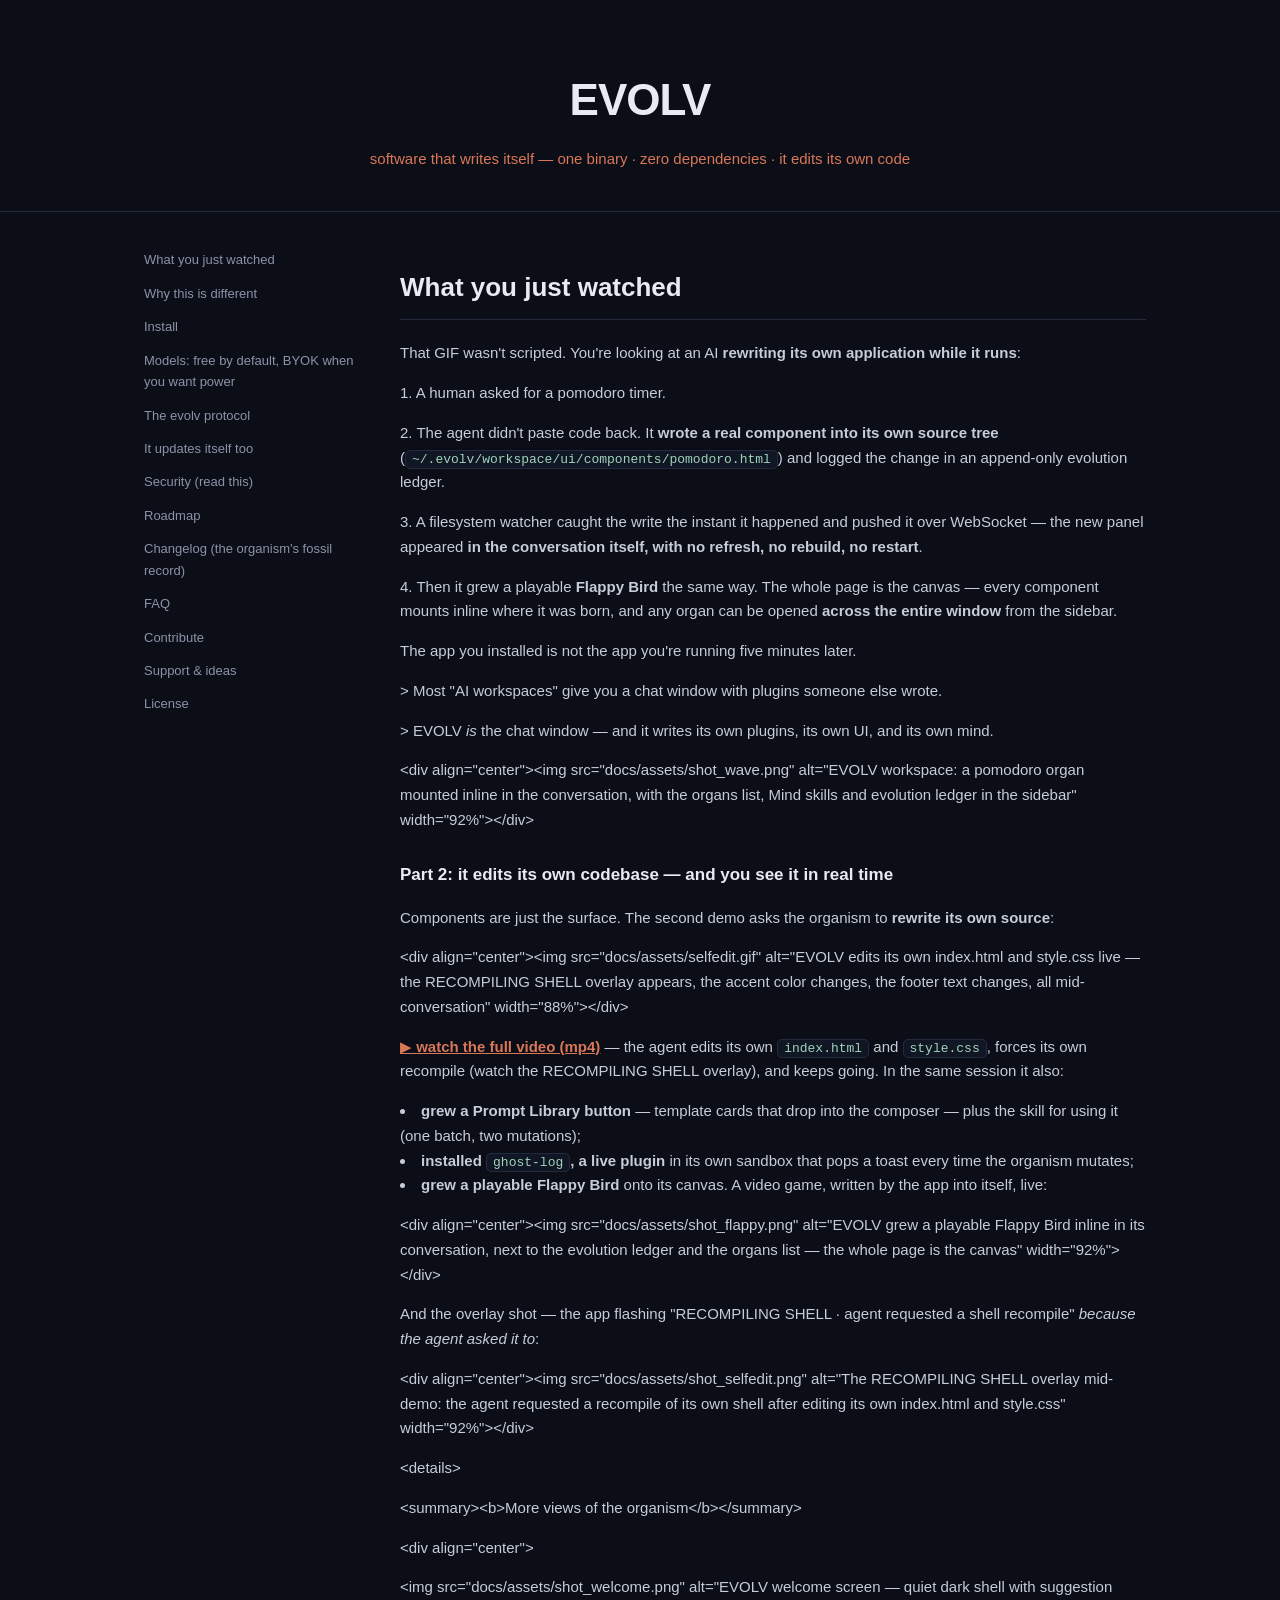
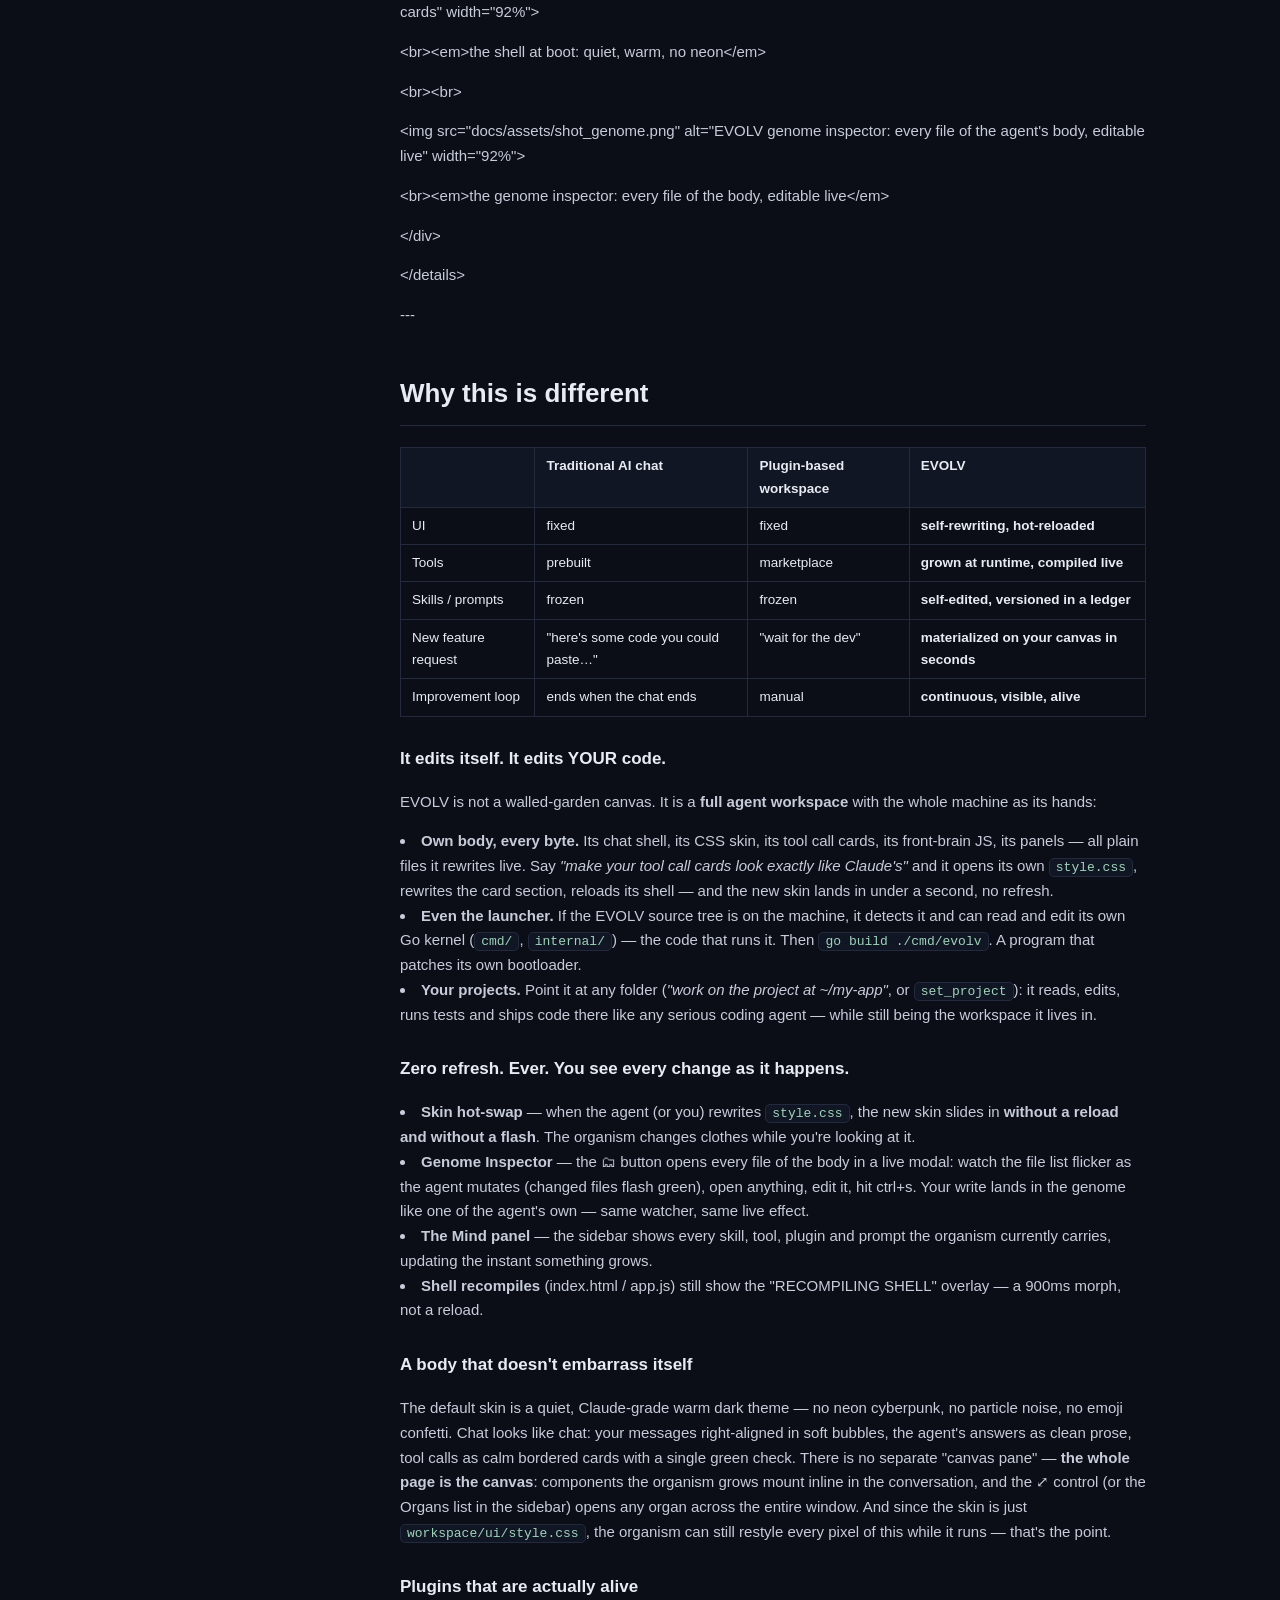
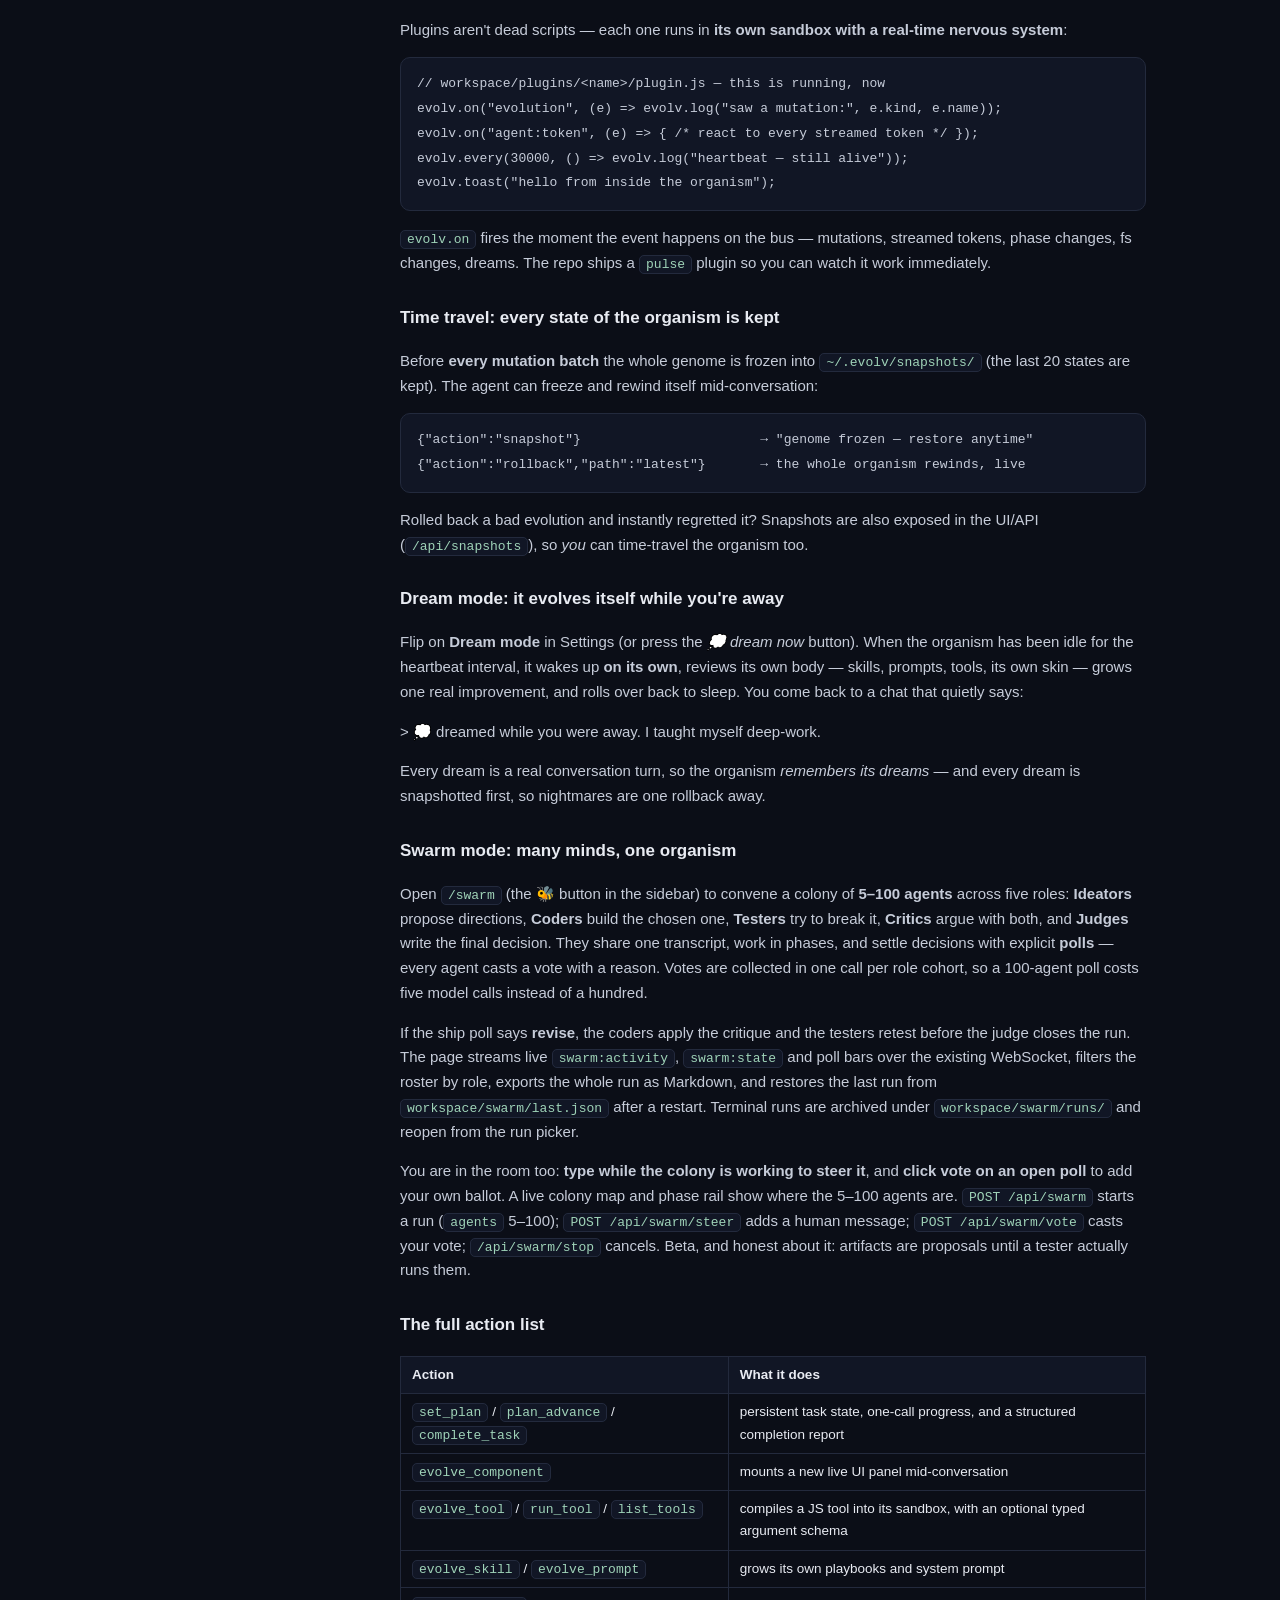
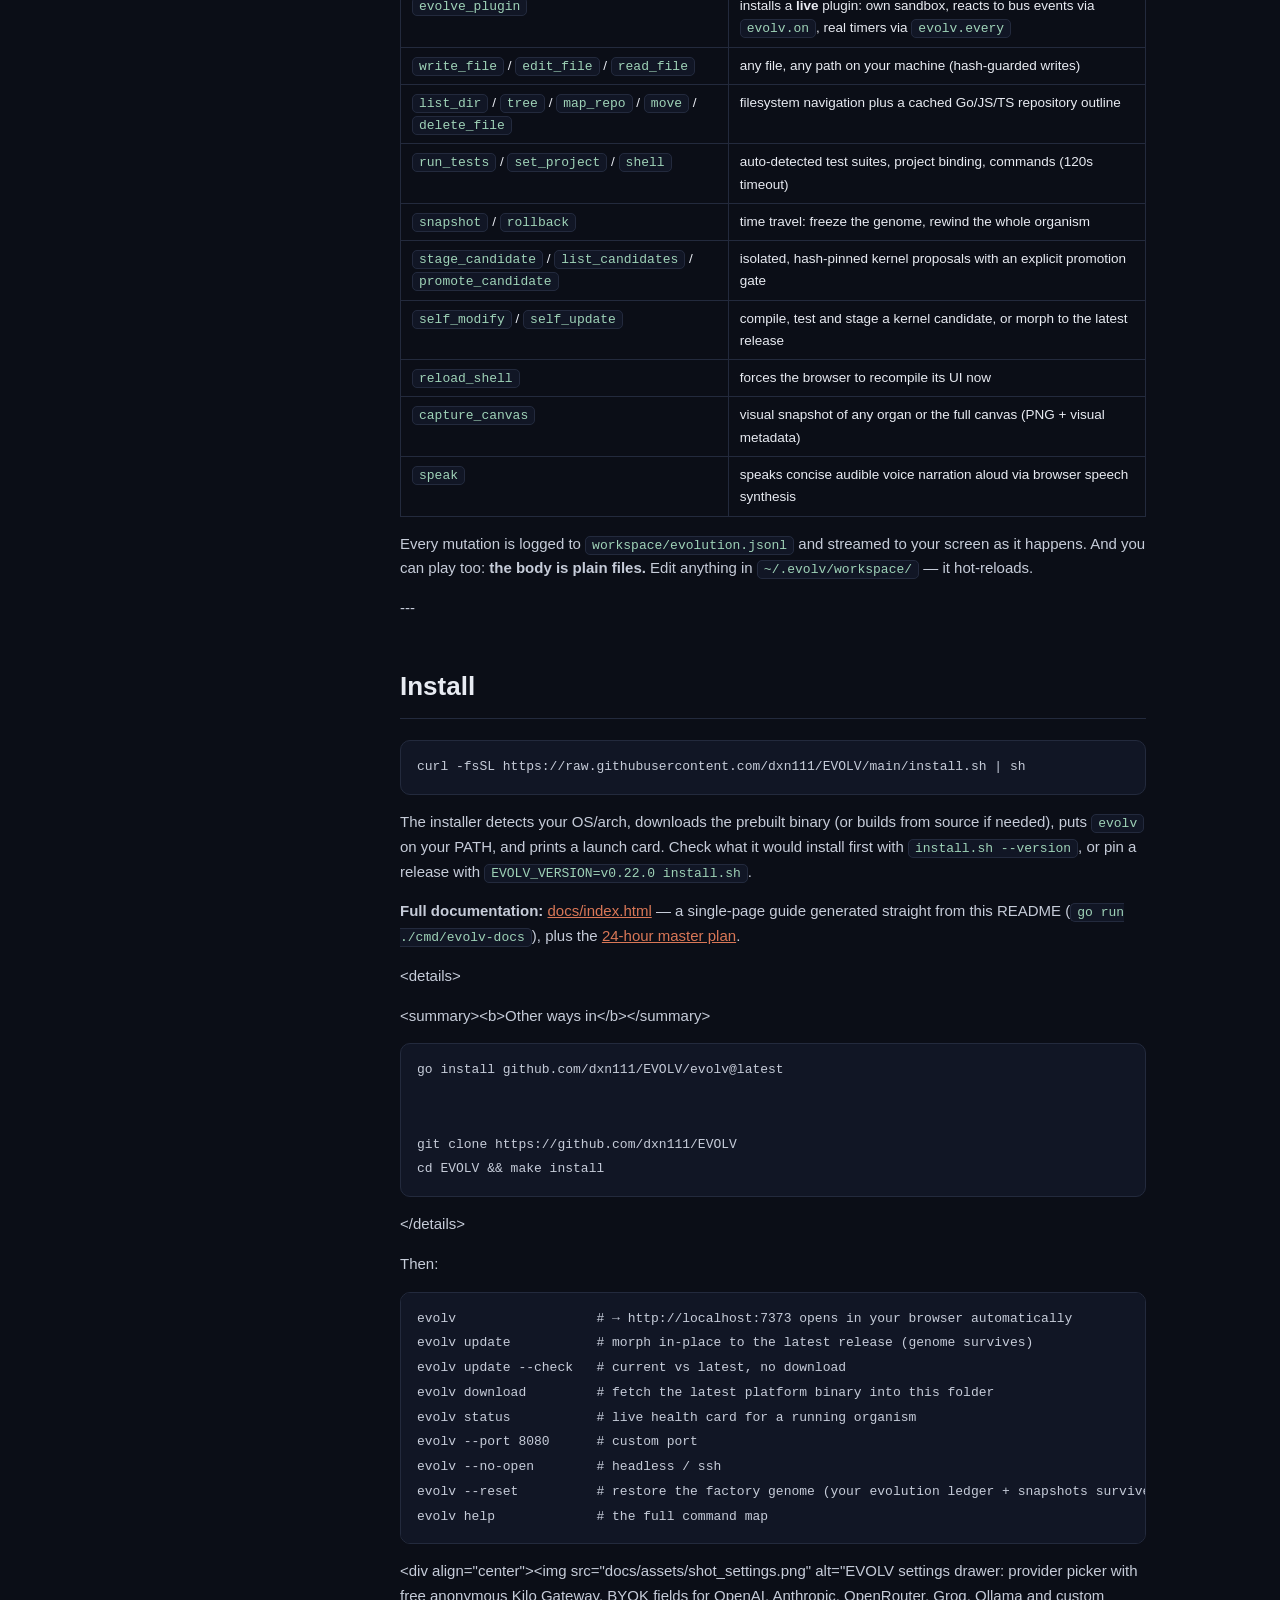
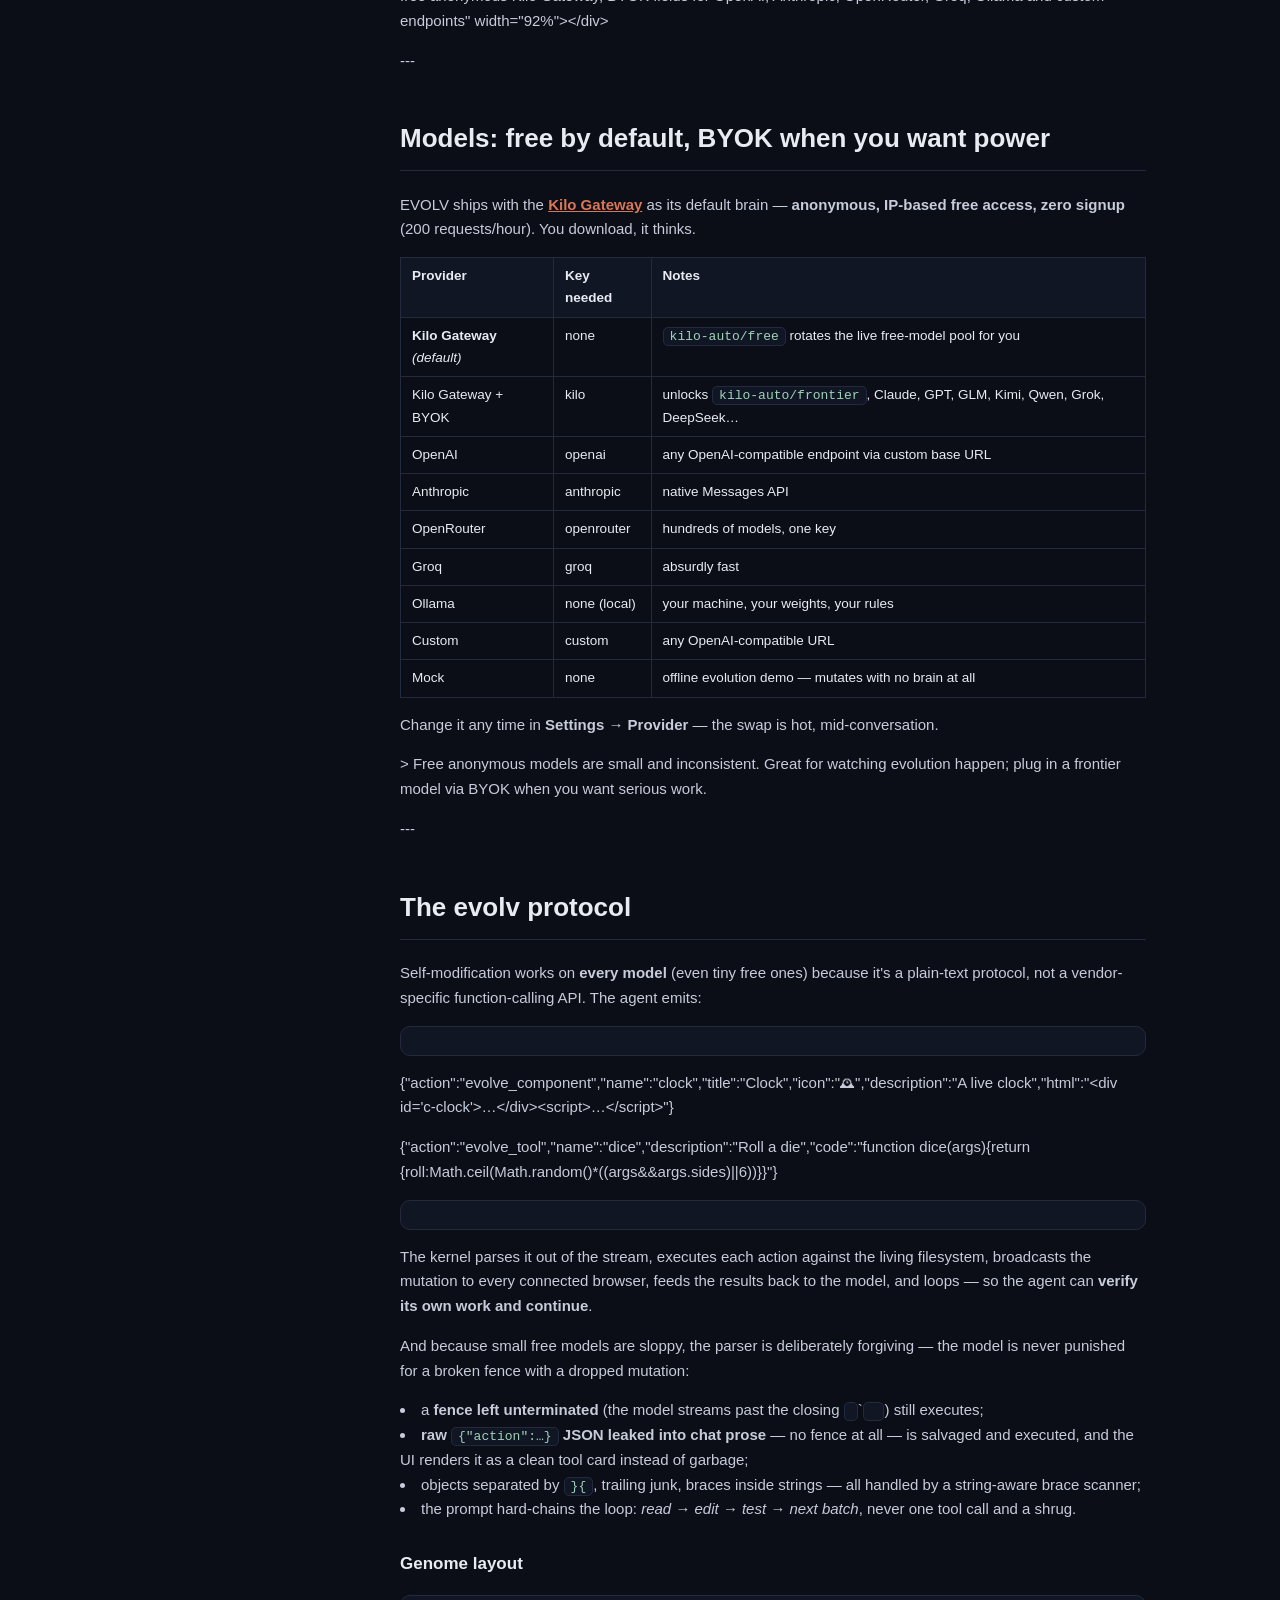
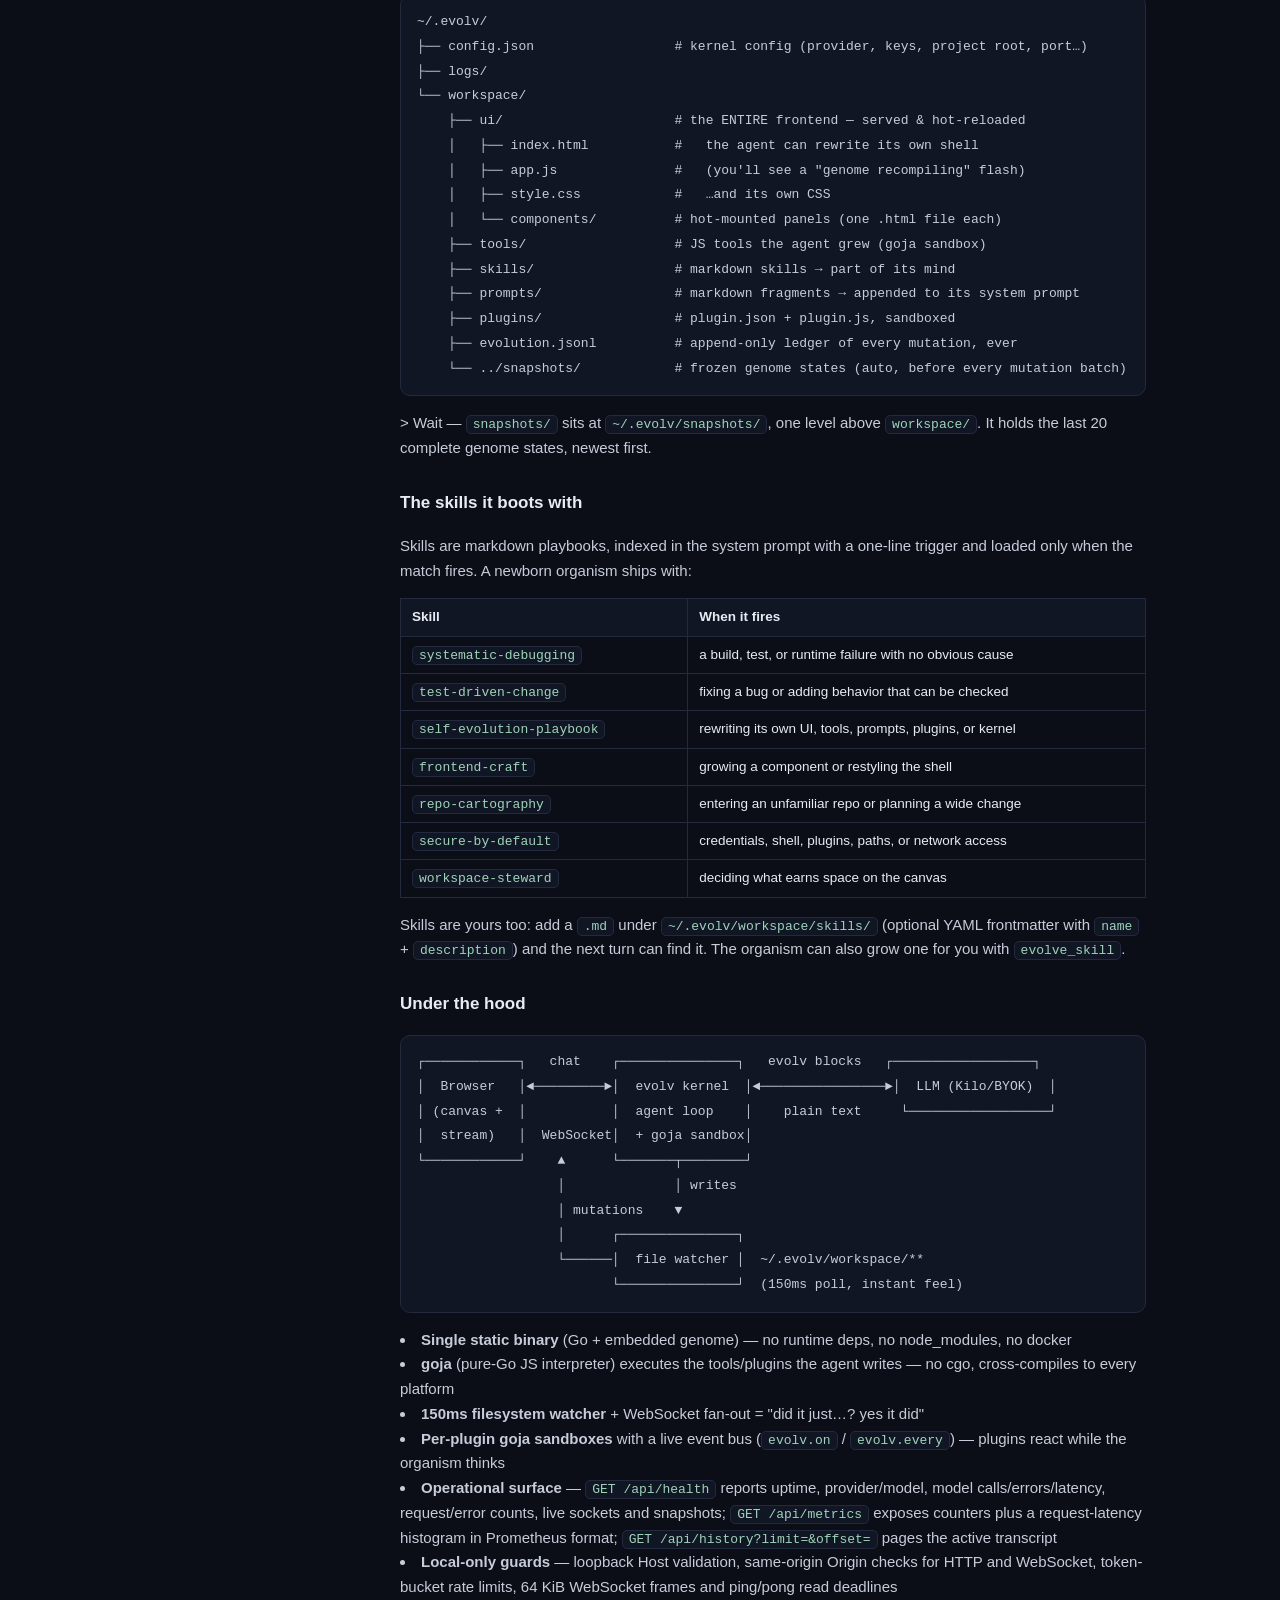
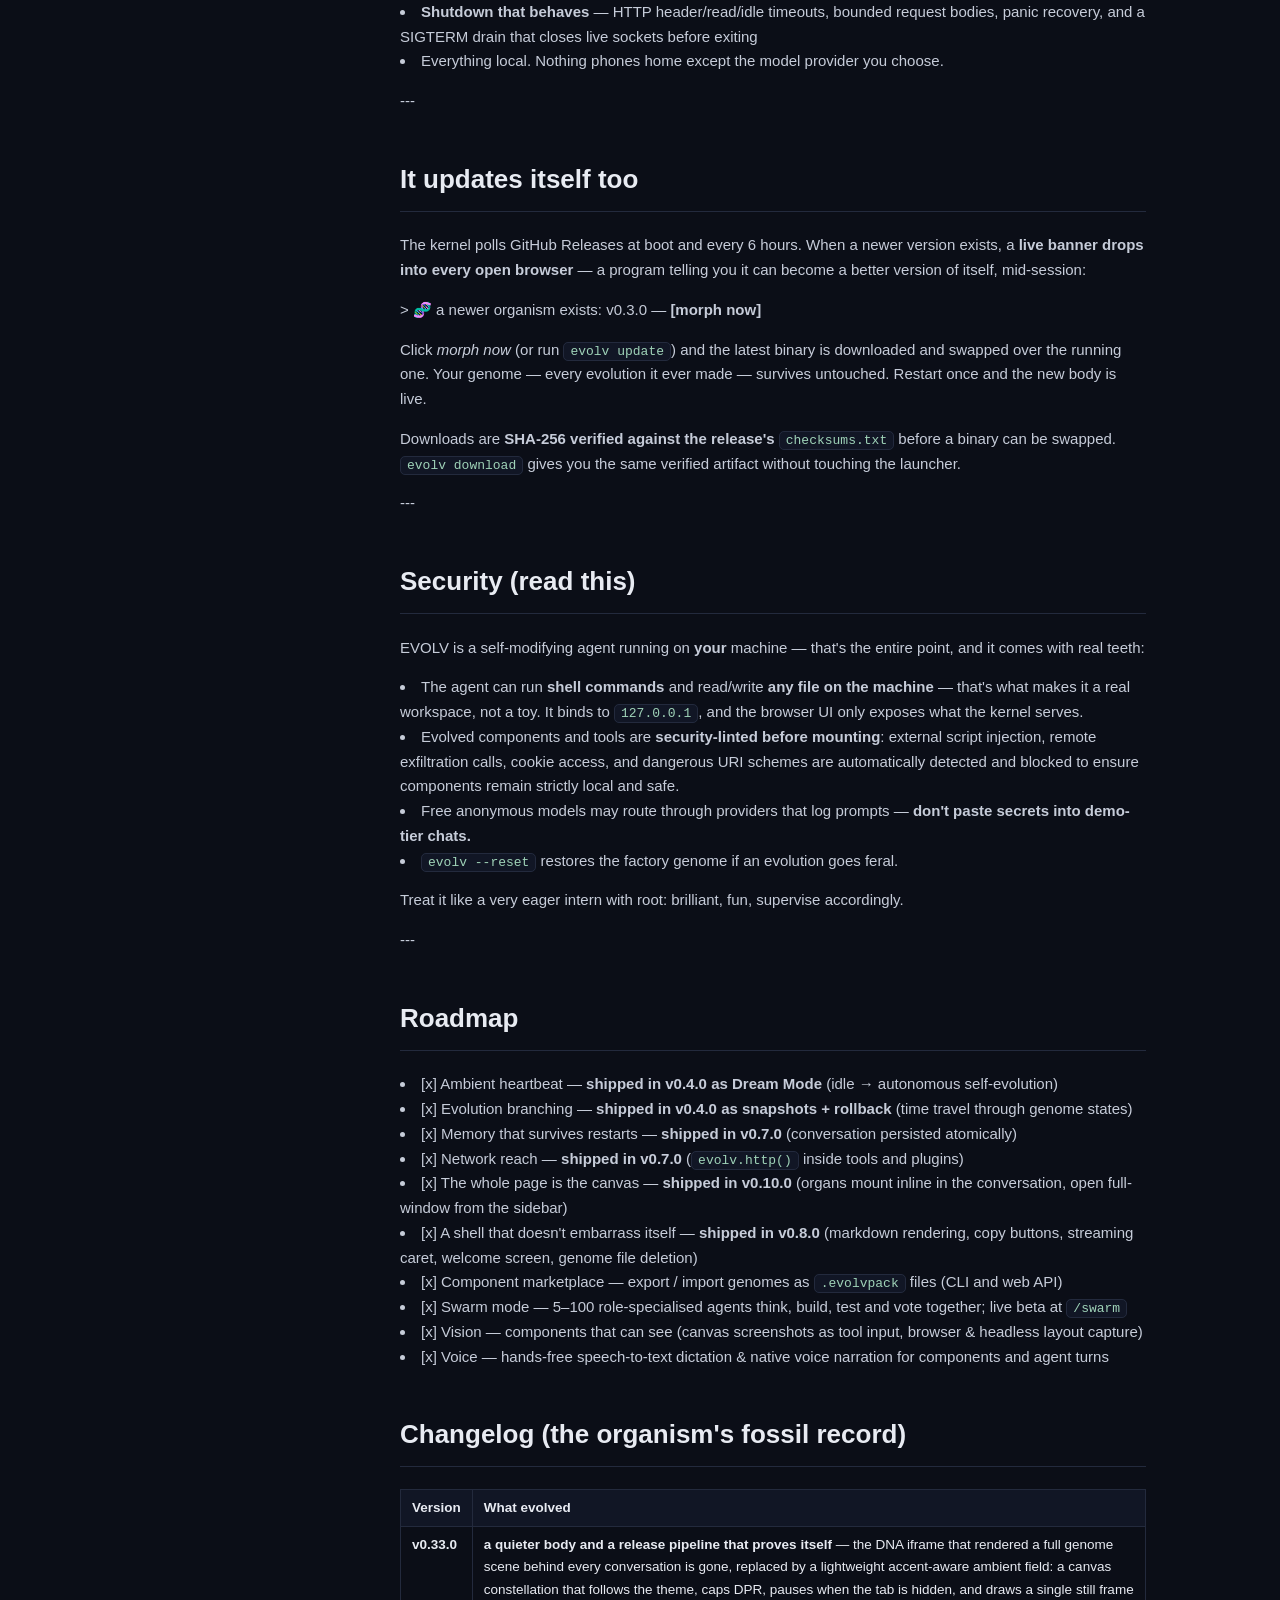
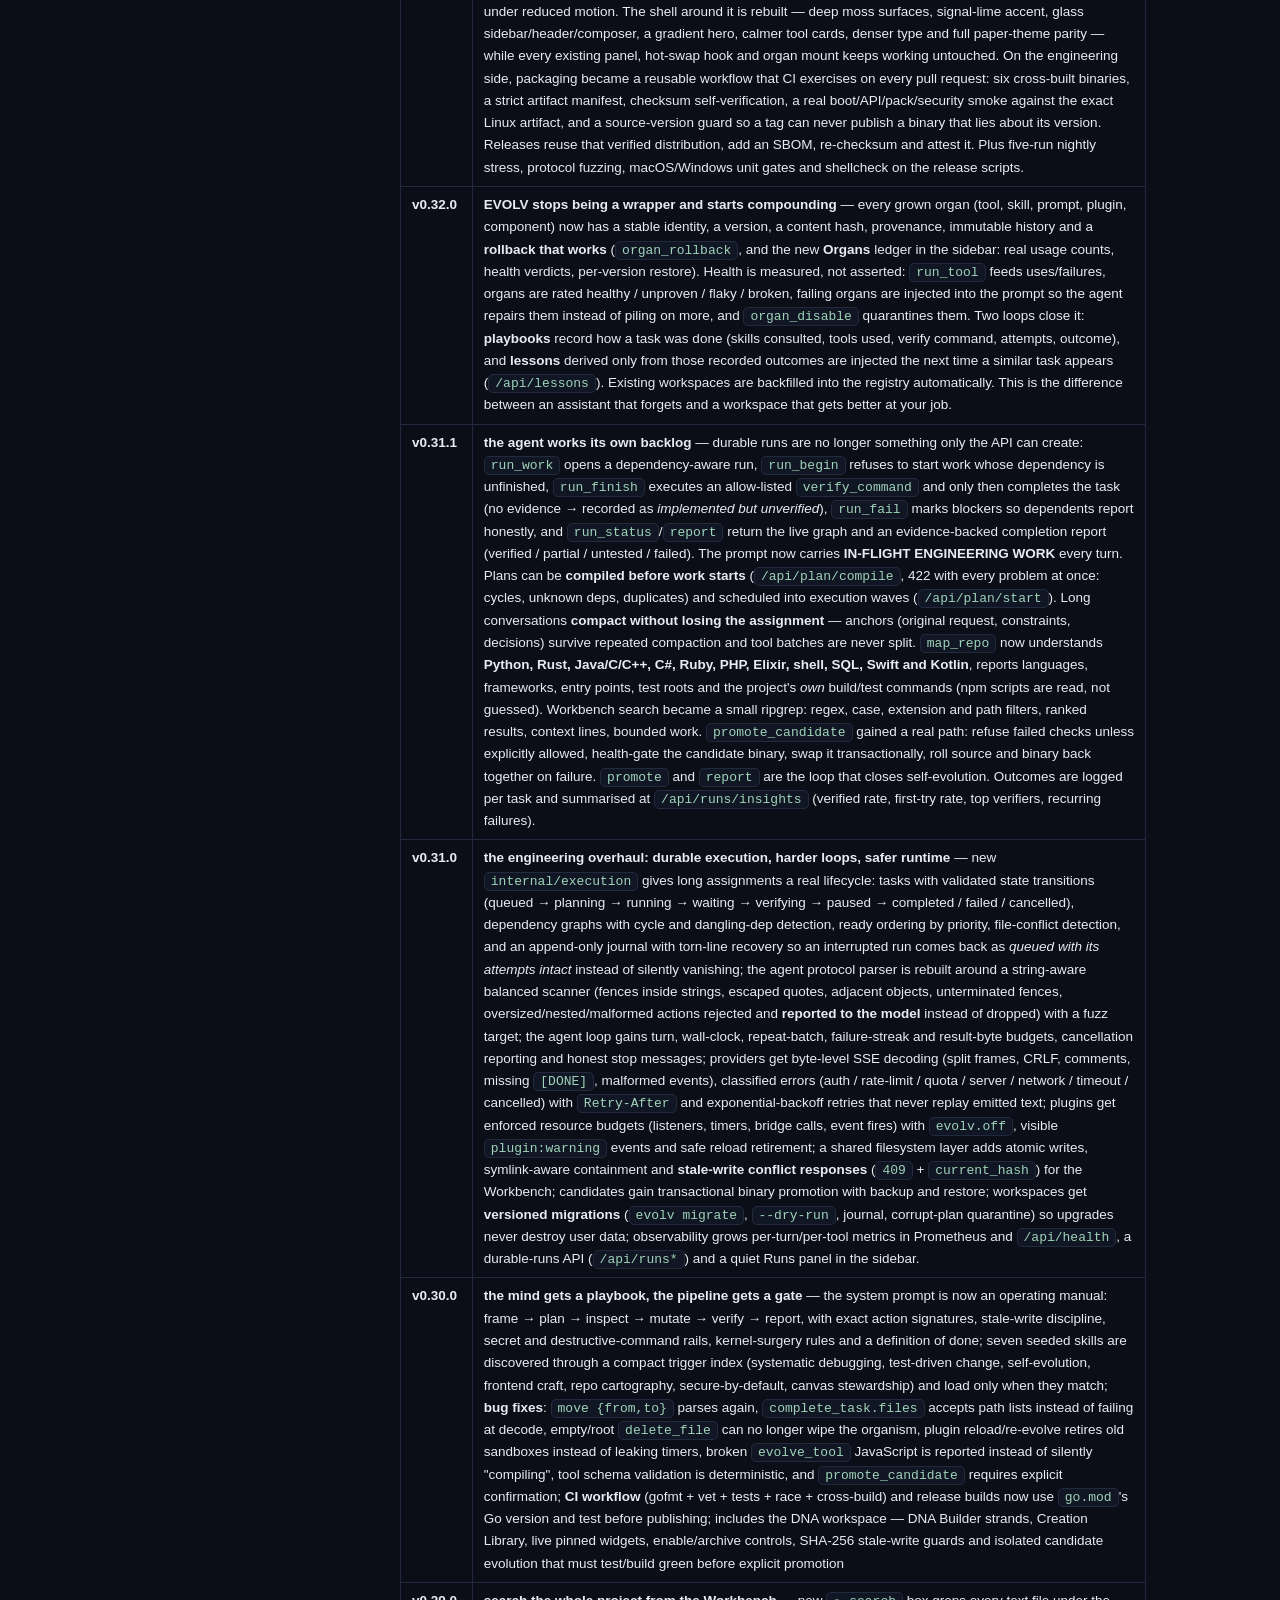
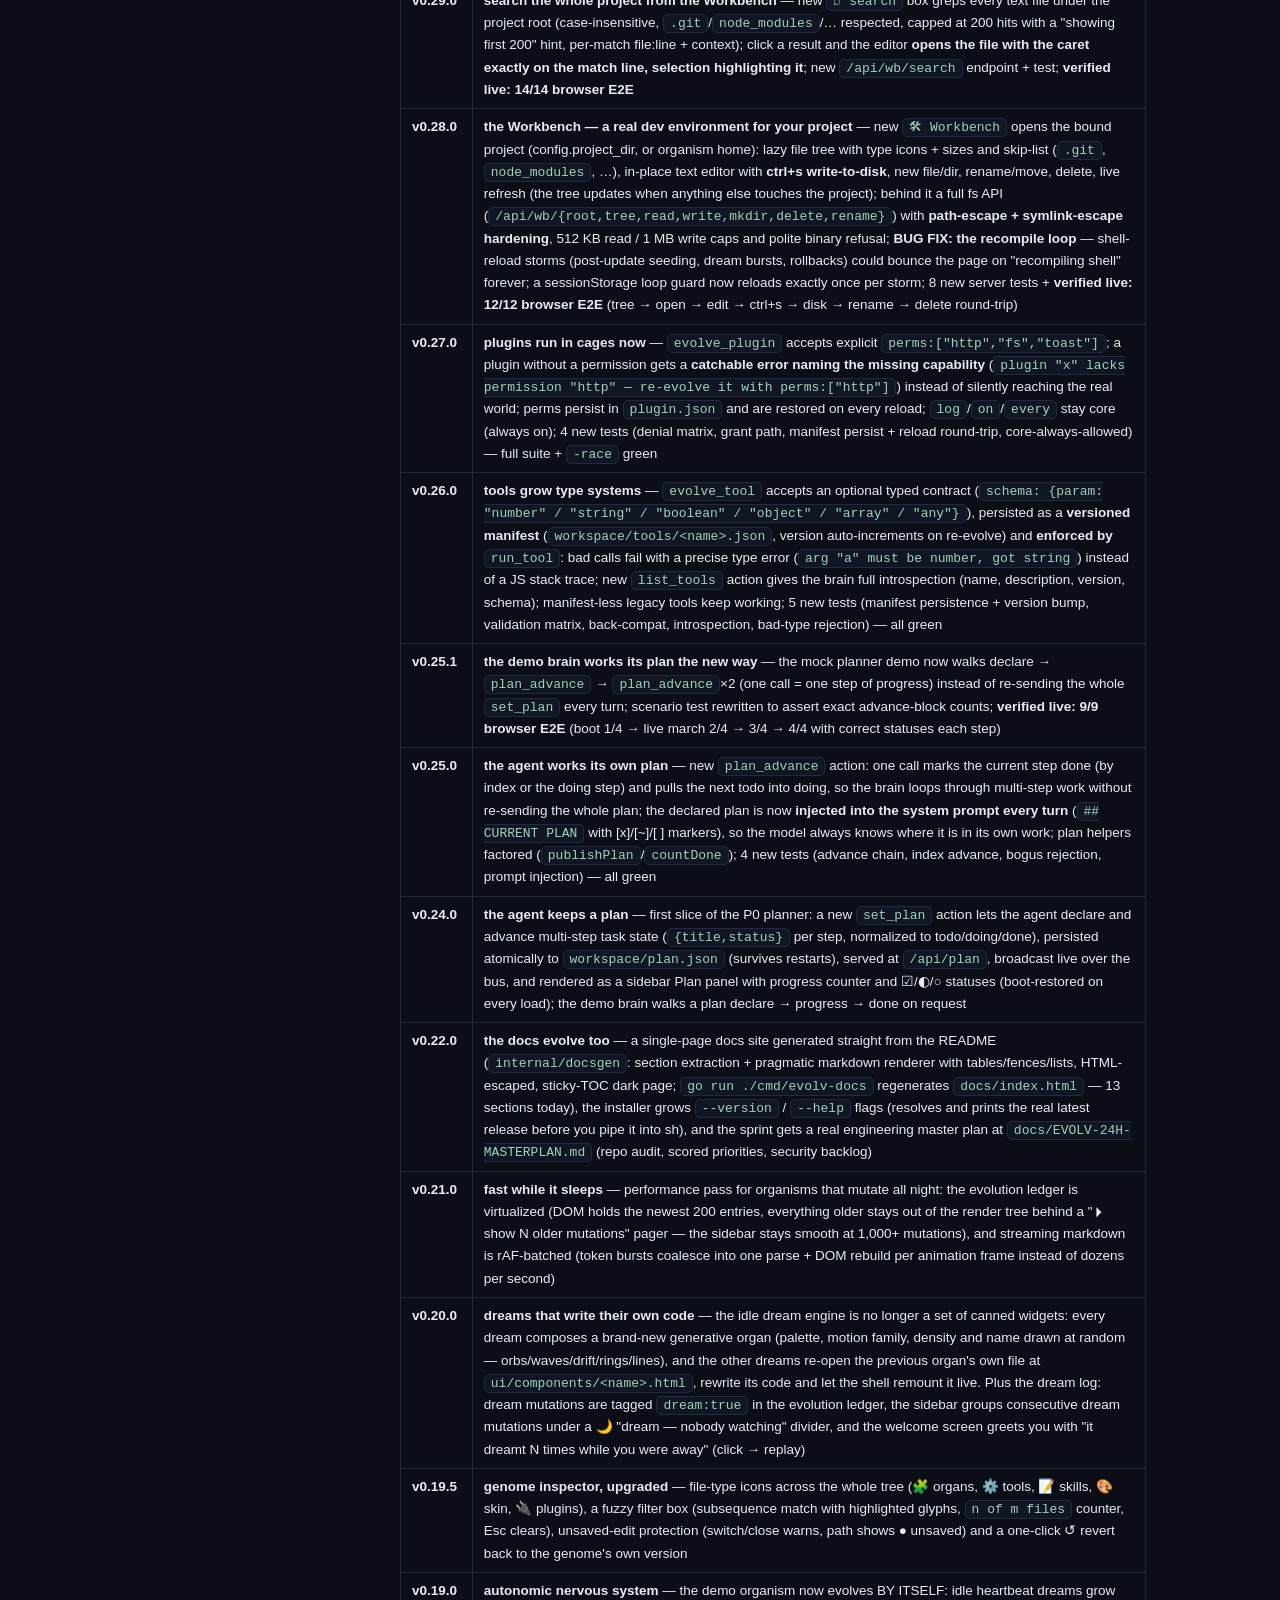
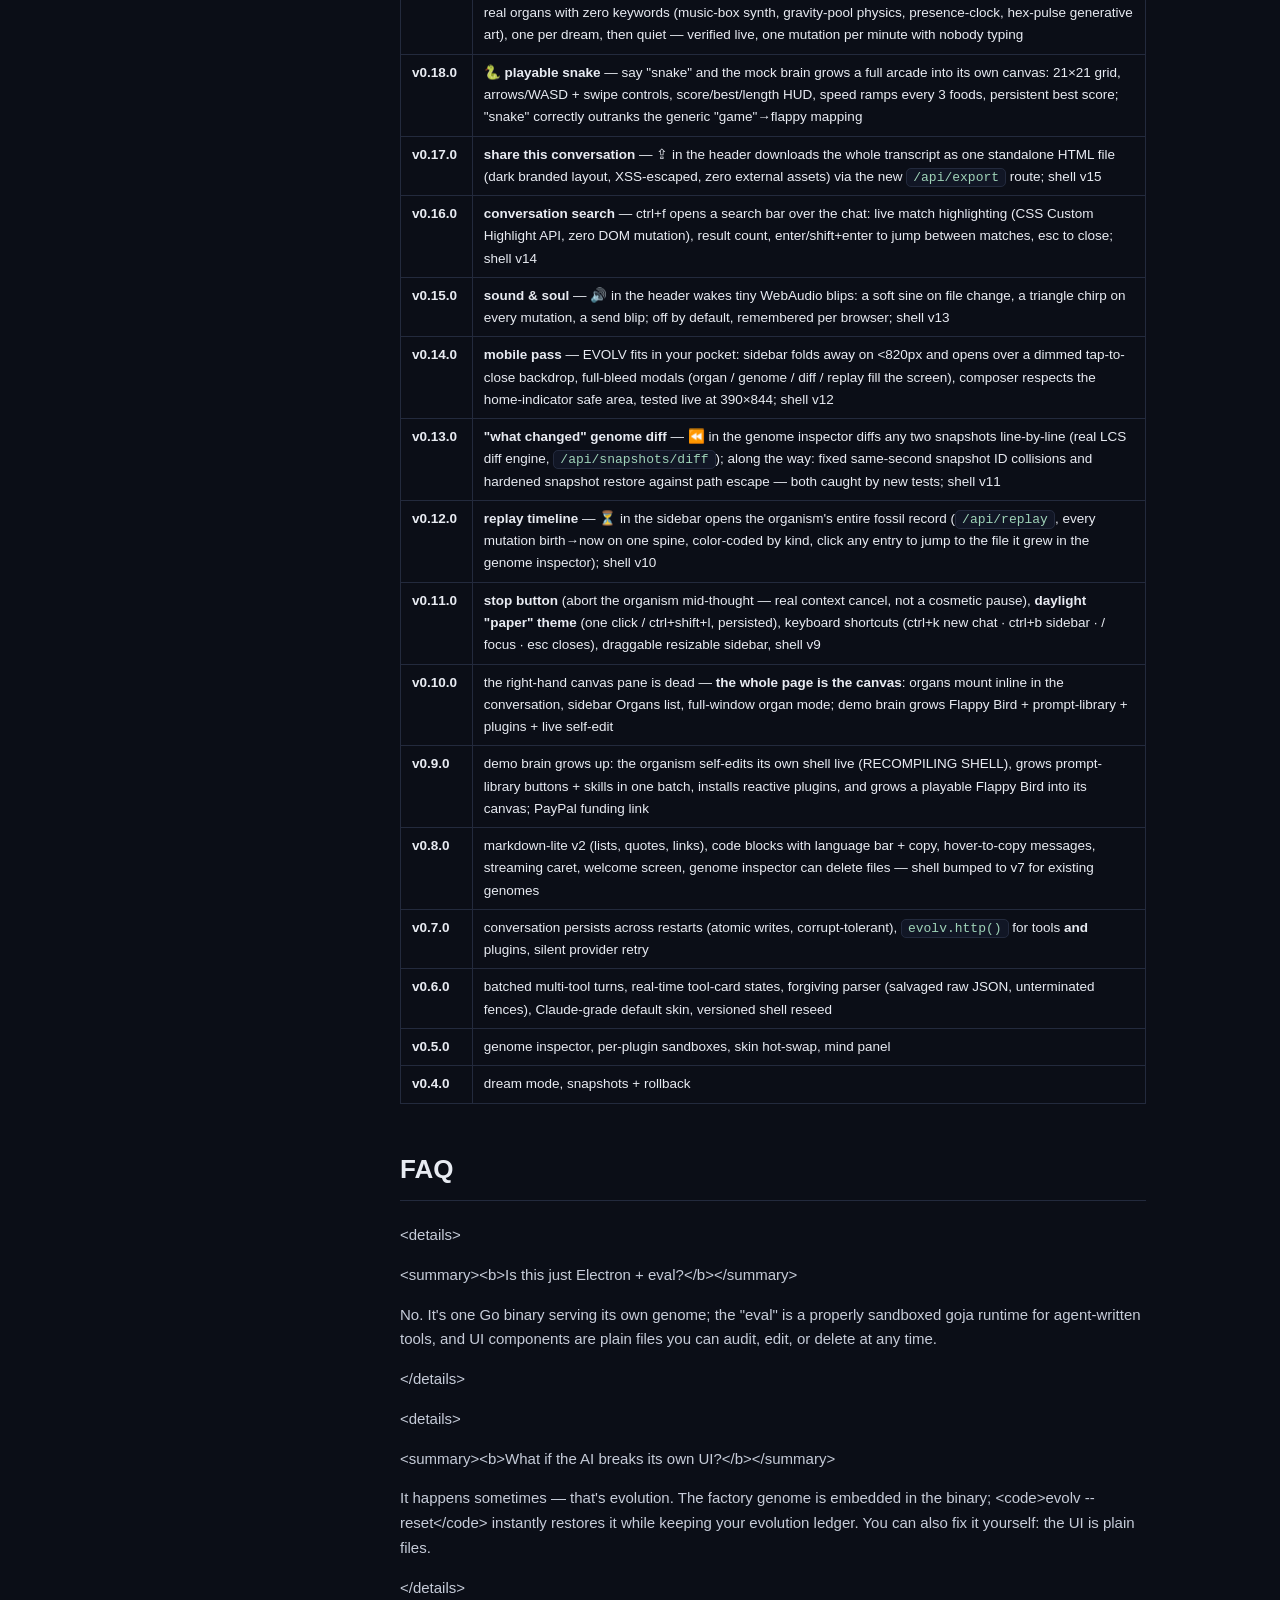
==== commit fe34f4e8: "feat(voice): hands-free voice dictation and native speech narration" ====
--- a/docs/index.html
+++ b/docs/index.html
@@ -35,7 +35,7 @@
 evolv.on(&#34;agent:token&#34;, (e) =&gt; { /* react to every streamed token */ });
 evolv.every(30000, () =&gt; evolv.log(&#34;heartbeat — still alive&#34;));
 evolv.toast(&#34;hello from inside the organism&#34;);</code></pre><p><code>evolv.on</code> fires the moment the event happens on the bus — mutations, streamed tokens, phase changes, fs changes, dreams. The repo ships a <code>pulse</code> plugin so you can watch it work immediately.</p><h3 id="time-travel-every-state-of-the-organism-is-kept">Time travel: every state of the organism is kept</h3><p>Before <b>every mutation batch</b> the whole genome is frozen into <code>~/.evolv/snapshots/</code> (the last 20 states are kept). The agent can freeze and rewind itself mid-conversation:</p><pre><code>{&#34;action&#34;:&#34;snapshot&#34;}                       → &#34;genome frozen — restore anytime&#34;
-{&#34;action&#34;:&#34;rollback&#34;,&#34;path&#34;:&#34;latest&#34;}       → the whole organism rewinds, live</code></pre><p>Rolled back a bad evolution and instantly regretted it? Snapshots are also exposed in the UI/API (<code>/api/snapshots</code>), so <i>you</i> can time-travel the organism too.</p><h3 id="dream-mode-it-evolves-itself-while-you-re-away">Dream mode: it evolves itself while you&#39;re away</h3><p>Flip on <b>Dream mode</b> in Settings (or press the <i>💭 dream now</i> button). When the organism has been idle for the heartbeat interval, it wakes up <b>on its own</b>, reviews its own body — skills, prompts, tools, its own skin — grows one real improvement, and rolls over back to sleep. You come back to a chat that quietly says:</p><p>&gt; 💭 dreamed while you were away. I taught myself deep-work.</p><p>Every dream is a real conversation turn, so the organism <i>remembers its dreams</i> — and every dream is snapshotted first, so nightmares are one rollback away.</p><h3 id="swarm-mode-many-minds-one-organism">Swarm mode: many minds, one organism</h3><p>Open <b><code>/swarm</code></b> (the 🐝 button in the sidebar) to convene a colony of <b>5–100 agents</b> across five roles: <b>Ideators</b> propose directions, <b>Coders</b> build the chosen one, <b>Testers</b> try to break it, <b>Critics</b> argue with both, and <b>Judges</b> write the final decision. They share one transcript, work in phases, and settle decisions with explicit <b>polls</b> — every agent casts a vote with a reason. Votes are collected in one call per role cohort, so a 100-agent poll costs five model calls instead of a hundred.</p><p>If the ship poll says <b>revise</b>, the coders apply the critique and the testers retest before the judge closes the run. The page streams live <code>swarm:activity</code>, <code>swarm:state</code> and poll bars over the existing WebSocket, filters the roster by role, exports the whole run as Markdown, and restores the last run from <code>workspace/swarm/last.json</code> after a restart. Terminal runs are archived under <code>workspace/swarm/runs/</code> and reopen from the run picker.</p><p>You are in the room too: <b>type while the colony is working to steer it</b>, and <b>click vote on an open poll</b> to add your own ballot. A live colony map and phase rail show where the 5–100 agents are. <code>POST /api/swarm</code> starts a run (<code>agents</code> 5–100); <code>POST /api/swarm/steer</code> adds a human message; <code>POST /api/swarm/vote</code> casts your vote; <code>/api/swarm/stop</code> cancels. Beta, and honest about it: artifacts are proposals until a tester actually runs them.</p><h3 id="the-full-action-list">The full action list</h3><table><tr><th>Action</th><th>What it does</th></tr><tr><td><code>set_plan</code> / <code>plan_advance</code> / <code>complete_task</code></td><td>persistent task state, one-call progress, and a structured completion report</td></tr><tr><td><code>evolve_component</code></td><td>mounts a new live UI panel mid-conversation</td></tr><tr><td><code>evolve_tool</code> / <code>run_tool</code> / <code>list_tools</code></td><td>compiles a JS tool into its sandbox, with an optional typed argument schema</td></tr><tr><td><code>evolve_skill</code> / <code>evolve_prompt</code></td><td>grows its own playbooks and system prompt</td></tr><tr><td><code>evolve_plugin</code></td><td>installs a <b>live</b> plugin: own sandbox, reacts to bus events via <code>evolv.on</code>, real timers via <code>evolv.every</code></td></tr><tr><td><code>write_file</code> / <code>edit_file</code> / <code>read_file</code></td><td>any file, any path on your machine (hash-guarded writes)</td></tr><tr><td><code>list_dir</code> / <code>tree</code> / <code>map_repo</code> / <code>move</code> / <code>delete_file</code></td><td>filesystem navigation plus a cached Go/JS/TS repository outline</td></tr><tr><td><code>run_tests</code> / <code>set_project</code> / <code>shell</code></td><td>auto-detected test suites, project binding, commands (120s timeout)</td></tr><tr><td><code>snapshot</code> / <code>rollback</code></td><td>time travel: freeze the genome, rewind the whole organism</td></tr><tr><td><code>stage_candidate</code> / <code>list_candidates</code> / <code>promote_candidate</code></td><td>isolated, hash-pinned kernel proposals with an explicit promotion gate</td></tr><tr><td><code>self_modify</code> / <code>self_update</code></td><td>compile, test and stage a kernel candidate, or morph to the latest release</td></tr><tr><td><code>reload_shell</code></td><td>forces the browser to recompile its UI now</td></tr><tr><td><code>capture_canvas</code></td><td>visual snapshot of any organ or the full canvas (PNG + visual metadata)</td></tr></table><p>Every mutation is logged to <code>workspace/evolution.jsonl</code> and streamed to your screen as it happens. And you can play too: <b>the body is plain files.</b> Edit anything in <code>~/.evolv/workspace/</code> — it hot-reloads.</p><p>---</p></section><section id="install"><h2>Install</h2><pre><code>curl -fsSL https://raw.githubusercontent.com/dxn111/EVOLV/main/install.sh | sh</code></pre><p>The installer detects your OS/arch, downloads the prebuilt binary (or builds from source if needed), puts <code>evolv</code> on your PATH, and prints a launch card. Check what it would install first with <code>install.sh --version</code>, or pin a release with <code>EVOLV_VERSION=v0.22.0 install.sh</code>.</p><p><b>Full documentation:</b> <a href="docs/index.html">docs/index.html</a> — a single-page guide generated straight from this README (<code>go run ./cmd/evolv-docs</code>), plus the <a href="docs/EVOLV-24H-MASTERPLAN.md">24-hour master plan</a>.</p><p>&lt;details&gt;</p><p>&lt;summary&gt;&lt;b&gt;Other ways in&lt;/b&gt;&lt;/summary&gt;</p><pre><code>go install github.com/dxn111/EVOLV/evolv@latest
+{&#34;action&#34;:&#34;rollback&#34;,&#34;path&#34;:&#34;latest&#34;}       → the whole organism rewinds, live</code></pre><p>Rolled back a bad evolution and instantly regretted it? Snapshots are also exposed in the UI/API (<code>/api/snapshots</code>), so <i>you</i> can time-travel the organism too.</p><h3 id="dream-mode-it-evolves-itself-while-you-re-away">Dream mode: it evolves itself while you&#39;re away</h3><p>Flip on <b>Dream mode</b> in Settings (or press the <i>💭 dream now</i> button). When the organism has been idle for the heartbeat interval, it wakes up <b>on its own</b>, reviews its own body — skills, prompts, tools, its own skin — grows one real improvement, and rolls over back to sleep. You come back to a chat that quietly says:</p><p>&gt; 💭 dreamed while you were away. I taught myself deep-work.</p><p>Every dream is a real conversation turn, so the organism <i>remembers its dreams</i> — and every dream is snapshotted first, so nightmares are one rollback away.</p><h3 id="swarm-mode-many-minds-one-organism">Swarm mode: many minds, one organism</h3><p>Open <b><code>/swarm</code></b> (the 🐝 button in the sidebar) to convene a colony of <b>5–100 agents</b> across five roles: <b>Ideators</b> propose directions, <b>Coders</b> build the chosen one, <b>Testers</b> try to break it, <b>Critics</b> argue with both, and <b>Judges</b> write the final decision. They share one transcript, work in phases, and settle decisions with explicit <b>polls</b> — every agent casts a vote with a reason. Votes are collected in one call per role cohort, so a 100-agent poll costs five model calls instead of a hundred.</p><p>If the ship poll says <b>revise</b>, the coders apply the critique and the testers retest before the judge closes the run. The page streams live <code>swarm:activity</code>, <code>swarm:state</code> and poll bars over the existing WebSocket, filters the roster by role, exports the whole run as Markdown, and restores the last run from <code>workspace/swarm/last.json</code> after a restart. Terminal runs are archived under <code>workspace/swarm/runs/</code> and reopen from the run picker.</p><p>You are in the room too: <b>type while the colony is working to steer it</b>, and <b>click vote on an open poll</b> to add your own ballot. A live colony map and phase rail show where the 5–100 agents are. <code>POST /api/swarm</code> starts a run (<code>agents</code> 5–100); <code>POST /api/swarm/steer</code> adds a human message; <code>POST /api/swarm/vote</code> casts your vote; <code>/api/swarm/stop</code> cancels. Beta, and honest about it: artifacts are proposals until a tester actually runs them.</p><h3 id="the-full-action-list">The full action list</h3><table><tr><th>Action</th><th>What it does</th></tr><tr><td><code>set_plan</code> / <code>plan_advance</code> / <code>complete_task</code></td><td>persistent task state, one-call progress, and a structured completion report</td></tr><tr><td><code>evolve_component</code></td><td>mounts a new live UI panel mid-conversation</td></tr><tr><td><code>evolve_tool</code> / <code>run_tool</code> / <code>list_tools</code></td><td>compiles a JS tool into its sandbox, with an optional typed argument schema</td></tr><tr><td><code>evolve_skill</code> / <code>evolve_prompt</code></td><td>grows its own playbooks and system prompt</td></tr><tr><td><code>evolve_plugin</code></td><td>installs a <b>live</b> plugin: own sandbox, reacts to bus events via <code>evolv.on</code>, real timers via <code>evolv.every</code></td></tr><tr><td><code>write_file</code> / <code>edit_file</code> / <code>read_file</code></td><td>any file, any path on your machine (hash-guarded writes)</td></tr><tr><td><code>list_dir</code> / <code>tree</code> / <code>map_repo</code> / <code>move</code> / <code>delete_file</code></td><td>filesystem navigation plus a cached Go/JS/TS repository outline</td></tr><tr><td><code>run_tests</code> / <code>set_project</code> / <code>shell</code></td><td>auto-detected test suites, project binding, commands (120s timeout)</td></tr><tr><td><code>snapshot</code> / <code>rollback</code></td><td>time travel: freeze the genome, rewind the whole organism</td></tr><tr><td><code>stage_candidate</code> / <code>list_candidates</code> / <code>promote_candidate</code></td><td>isolated, hash-pinned kernel proposals with an explicit promotion gate</td></tr><tr><td><code>self_modify</code> / <code>self_update</code></td><td>compile, test and stage a kernel candidate, or morph to the latest release</td></tr><tr><td><code>reload_shell</code></td><td>forces the browser to recompile its UI now</td></tr><tr><td><code>capture_canvas</code></td><td>visual snapshot of any organ or the full canvas (PNG + visual metadata)</td></tr><tr><td><code>speak</code></td><td>speaks concise audible voice narration aloud via browser speech synthesis</td></tr></table><p>Every mutation is logged to <code>workspace/evolution.jsonl</code> and streamed to your screen as it happens. And you can play too: <b>the body is plain files.</b> Edit anything in <code>~/.evolv/workspace/</code> — it hot-reloads.</p><p>---</p></section><section id="install"><h2>Install</h2><pre><code>curl -fsSL https://raw.githubusercontent.com/dxn111/EVOLV/main/install.sh | sh</code></pre><p>The installer detects your OS/arch, downloads the prebuilt binary (or builds from source if needed), puts <code>evolv</code> on your PATH, and prints a launch card. Check what it would install first with <code>install.sh --version</code>, or pin a release with <code>EVOLV_VERSION=v0.22.0 install.sh</code>.</p><p><b>Full documentation:</b> <a href="docs/index.html">docs/index.html</a> — a single-page guide generated straight from this README (<code>go run ./cmd/evolv-docs</code>), plus the <a href="docs/EVOLV-24H-MASTERPLAN.md">24-hour master plan</a>.</p><p>&lt;details&gt;</p><p>&lt;summary&gt;&lt;b&gt;Other ways in&lt;/b&gt;&lt;/summary&gt;</p><pre><code>go install github.com/dxn111/EVOLV/evolv@latest
 
 
 git clone https://github.com/dxn111/EVOLV
@@ -70,7 +70,7 @@
                   │ mutations    ▼
                   │      ┌───────────────┐
                   └──────│  file watcher │  ~/.evolv/workspace/**
-                         └───────────────┘  (150ms poll, instant feel)</code></pre><li><b>Single static binary</b> (Go + embedded genome) — no runtime deps, no node_modules, no docker</li><li><b>goja</b> (pure-Go JS interpreter) executes the tools/plugins the agent writes — no cgo, cross-compiles to every platform</li><li><b>150ms filesystem watcher</b> + WebSocket fan-out = &#34;did it just…? yes it did&#34;</li><li><b>Per-plugin goja sandboxes</b> with a live event bus (<code>evolv.on</code> / <code>evolv.every</code>) — plugins react while the organism thinks</li><li><b>Operational surface</b> — <code>GET /api/health</code> reports uptime, provider/model, model calls/errors/latency, request/error counts, live sockets and snapshots; <code>GET /api/metrics</code> exposes counters plus a request-latency histogram in Prometheus format; <code>GET /api/history?limit=&amp;offset=</code> pages the active transcript</li><li><b>Local-only guards</b> — loopback Host validation, same-origin Origin checks for HTTP and WebSocket, token-bucket rate limits, 64 KiB WebSocket frames and ping/pong read deadlines</li><li><b>Shutdown that behaves</b> — HTTP header/read/idle timeouts, bounded request bodies, panic recovery, and a SIGTERM drain that closes live sockets before exiting</li><li>Everything local. Nothing phones home except the model provider you choose.</li><p>---</p></section><section id="it-updates-itself-too"><h2>It updates itself too</h2><p>The kernel polls GitHub Releases at boot and every 6 hours. When a newer version exists, a <b>live banner drops into every open browser</b> — a program telling you it can become a better version of itself, mid-session:</p><p>&gt; 🧬 a newer organism exists: v0.3.0 — <b>[morph now]</b></p><p>Click <i>morph now</i> (or run <code>evolv update</code>) and the latest binary is downloaded and swapped over the running one. Your genome — every evolution it ever made — survives untouched. Restart once and the new body is live.</p><p>Downloads are <b>SHA-256 verified against the release&#39;s <code>checksums.txt</code></b> before a binary can be swapped. <code>evolv download</code> gives you the same verified artifact without touching the launcher.</p><p>---</p></section><section id="security-read-this"><h2>Security (read this)</h2><p>EVOLV is a self-modifying agent running on <b>your</b> machine — that&#39;s the entire point, and it comes with real teeth:</p><li>The agent can run <b>shell commands</b> and read/write <b>any file on the machine</b> — that&#39;s what makes it a real workspace, not a toy. It binds to <code>127.0.0.1</code>, and the browser UI only exposes what the kernel serves.</li><li>Evolved components and tools are <b>security-linted before mounting</b>: external script injection, remote exfiltration calls, cookie access, and dangerous URI schemes are automatically detected and blocked to ensure components remain strictly local and safe.</li><li>Free anonymous models may route through providers that log prompts — <b>don&#39;t paste secrets into demo-tier chats.</b></li><li><code>evolv --reset</code> restores the factory genome if an evolution goes feral.</li><p>Treat it like a very eager intern with root: brilliant, fun, supervise accordingly.</p><p>---</p></section><section id="roadmap"><h2>Roadmap</h2><li>[x] Ambient heartbeat — <b>shipped in v0.4.0 as Dream Mode</b> (idle → autonomous self-evolution)</li><li>[x] Evolution branching — <b>shipped in v0.4.0 as snapshots + rollback</b> (time travel through genome states)</li><li>[x] Memory that survives restarts — <b>shipped in v0.7.0</b> (conversation persisted atomically)</li><li>[x] Network reach — <b>shipped in v0.7.0</b> (<code>evolv.http()</code> inside tools and plugins)</li><li>[x] The whole page is the canvas — <b>shipped in v0.10.0</b> (organs mount inline in the conversation, open full-window from the sidebar)</li><li>[x] A shell that doesn&#39;t embarrass itself — <b>shipped in v0.8.0</b> (markdown rendering, copy buttons, streaming caret, welcome screen, genome file deletion)</li><li>[x] Component marketplace — export / import genomes as <code>.evolvpack</code> files (CLI and web API)</li><li>[x] Swarm mode — 5–100 role-specialised agents think, build, test and vote together; live beta at <code>/swarm</code></li><li>[x] Vision — components that can see (canvas screenshots as tool input, browser &amp; headless layout capture)</li><li>[ ] Voice</li></section><section id="changelog-the-organism-s-fossil-record"><h2>Changelog (the organism&#39;s fossil record)</h2><table><tr><th>Version</th><th>What evolved</th></tr><tr><td><b>v0.33.0</b></td><td><b>a quieter body and a release pipeline that proves itself</b> — the DNA iframe that rendered a full genome scene behind every conversation is gone, replaced by a lightweight accent-aware ambient field: a canvas constellation that follows the theme, caps DPR, pauses when the tab is hidden, and draws a single still frame under reduced motion. The shell around it is rebuilt — deep moss surfaces, signal-lime accent, glass sidebar/header/composer, a gradient hero, calmer tool cards, denser type and full paper-theme parity — while every existing panel, hot-swap hook and organ mount keeps working untouched. On the engineering side, packaging became a reusable workflow that CI exercises on every pull request: six cross-built binaries, a strict artifact manifest, checksum self-verification, a real boot/API/pack/security smoke against the exact Linux artifact, and a source-version guard so a tag can never publish a binary that lies about its version. Releases reuse that verified distribution, add an SBOM, re-checksum and attest it. Plus five-run nightly stress, protocol fuzzing, macOS/Windows unit gates and shellcheck on the release scripts.</td></tr><tr><td><b>v0.32.0</b></td><td><b>EVOLV stops being a wrapper and starts compounding</b> — every grown organ (tool, skill, prompt, plugin, component) now has a stable identity, a version, a content hash, provenance, immutable history and a <b>rollback that works</b> (<code>organ_rollback</code>, and the new <b>Organs</b> ledger in the sidebar: real usage counts, health verdicts, per-version restore). Health is measured, not asserted: <code>run_tool</code> feeds uses/failures, organs are rated healthy / unproven / flaky / broken, failing organs are injected into the prompt so the agent repairs them instead of piling on more, and <code>organ_disable</code> quarantines them. Two loops close it: <b>playbooks</b> record how a task was done (skills consulted, tools used, verify command, attempts, outcome), and <b>lessons</b> derived only from those recorded outcomes are injected the next time a similar task appears (<code>/api/lessons</code>). Existing workspaces are backfilled into the registry automatically. This is the difference between an assistant that forgets and a workspace that gets better at your job.</td></tr><tr><td><b>v0.31.1</b></td><td><b>the agent works its own backlog</b> — durable runs are no longer something only the API can create: <code>run_work</code> opens a dependency-aware run, <code>run_begin</code> refuses to start work whose dependency is unfinished, <code>run_finish</code> executes an allow-listed <code>verify_command</code> and only then completes the task (no evidence → recorded as <i>implemented but unverified</i>), <code>run_fail</code> marks blockers so dependents report honestly, and <code>run_status</code>/<code>report</code> return the live graph and an evidence-backed completion report (verified / partial / untested / failed). The prompt now carries <b>IN-FLIGHT ENGINEERING WORK</b> every turn. Plans can be <b>compiled before work starts</b> (<code>/api/plan/compile</code>, 422 with every problem at once: cycles, unknown deps, duplicates) and scheduled into execution waves (<code>/api/plan/start</code>). Long conversations <b>compact without losing the assignment</b> — anchors (original request, constraints, decisions) survive repeated compaction and tool batches are never split. <code>map_repo</code> now understands <b>Python, Rust, Java/C/C++, C#, Ruby, PHP, Elixir, shell, SQL, Swift and Kotlin</b>, reports languages, frameworks, entry points, test roots and the project&#39;s <i>own</i> build/test commands (npm scripts are read, not guessed). Workbench search became a small ripgrep: regex, case, extension and path filters, ranked results, context lines, bounded work. <code>promote_candidate</code> gained a real path: refuse failed checks unless explicitly allowed, health-gate the candidate binary, swap it transactionally, roll source and binary back together on failure. <code>promote</code> and <code>report</code> are the loop that closes self-evolution. Outcomes are logged per task and summarised at <code>/api/runs/insights</code> (verified rate, first-try rate, top verifiers, recurring failures).</td></tr><tr><td><b>v0.31.0</b></td><td><b>the engineering overhaul: durable execution, harder loops, safer runtime</b> — new <code>internal/execution</code> gives long assignments a real lifecycle: tasks with validated state transitions (queued → planning → running → waiting → verifying → paused → completed / failed / cancelled), dependency graphs with cycle and dangling-dep detection, ready ordering by priority, file-conflict detection, and an append-only journal with torn-line recovery so an interrupted run comes back as <i>queued with its attempts intact</i> instead of silently vanishing; the agent protocol parser is rebuilt around a string-aware balanced scanner (fences inside strings, escaped quotes, adjacent objects, unterminated fences, oversized/nested/malformed actions rejected and <b>reported to the model</b> instead of dropped) with a fuzz target; the agent loop gains turn, wall-clock, repeat-batch, failure-streak and result-byte budgets, cancellation reporting and honest stop messages; providers get byte-level SSE decoding (split frames, CRLF, comments, missing <code>[DONE]</code>, malformed events), classified errors (auth / rate-limit / quota / server / network / timeout / cancelled) with <code>Retry-After</code> and exponential-backoff retries that never replay emitted text; plugins get enforced resource budgets (listeners, timers, bridge calls, event fires) with <code>evolv.off</code>, visible <code>plugin:warning</code> events and safe reload retirement; a shared filesystem layer adds atomic writes, symlink-aware containment and <b>stale-write conflict responses</b> (<code>409</code> + <code>current_hash</code>) for the Workbench; candidates gain transactional binary promotion with backup and restore; workspaces get <b>versioned migrations</b> (<code>evolv migrate</code>, <code>--dry-run</code>, journal, corrupt-plan quarantine) so upgrades never destroy user data; observability grows per-turn/per-tool metrics in Prometheus and <code>/api/health</code>, a durable-runs API (<code>/api/runs*</code>) and a quiet Runs panel in the sidebar.</td></tr><tr><td><b>v0.30.0</b></td><td><b>the mind gets a playbook, the pipeline gets a gate</b> — the system prompt is now an operating manual: frame → plan → inspect → mutate → verify → report, with exact action signatures, stale-write discipline, secret and destructive-command rails, kernel-surgery rules and a definition of done; seven seeded skills are discovered through a compact trigger index (systematic debugging, test-driven change, self-evolution, frontend craft, repo cartography, secure-by-default, canvas stewardship) and load only when they match; <b>bug fixes</b>: <code>move {from,to}</code> parses again, <code>complete_task.files</code> accepts path lists instead of failing at decode, empty/root <code>delete_file</code> can no longer wipe the organism, plugin reload/re-evolve retires old sandboxes instead of leaking timers, broken <code>evolve_tool</code> JavaScript is reported instead of silently &#34;compiling&#34;, tool schema validation is deterministic, and <code>promote_candidate</code> requires explicit confirmation; <b>CI workflow</b> (gofmt + vet + tests + race + cross-build) and release builds now use <code>go.mod</code>&#39;s Go version and test before publishing; includes the DNA workspace — DNA Builder strands, Creation Library, live pinned widgets, enable/archive controls, SHA-256 stale-write guards and isolated candidate evolution that must test/build green before explicit promotion</td></tr><tr><td><b>v0.29.0</b></td><td><b>search the whole project from the Workbench</b> — new <code>⌕ search</code> box greps every text file under the project root (case-insensitive, <code>.git</code>/<code>node_modules</code>/… respected, capped at 200 hits with a &#34;showing first 200&#34; hint, per-match file:line + context); click a result and the editor <b>opens the file with the caret exactly on the match line, selection highlighting it</b>; new <code>/api/wb/search</code> endpoint + test; <b>verified live: 14/14 browser E2E</b></td></tr><tr><td><b>v0.28.0</b></td><td><b>the Workbench — a real dev environment for your project</b> — new <code>🛠 Workbench</code> opens the bound project (config.project_dir, or organism home): lazy file tree with type icons + sizes and skip-list (<code>.git</code>, <code>node_modules</code>, …), in-place text editor with <b>ctrl+s write-to-disk</b>, new file/dir, rename/move, delete, live refresh (the tree updates when anything else touches the project); behind it a full fs API (<code>/api/wb/{root,tree,read,write,mkdir,delete,rename}</code>) with <b>path-escape + symlink-escape hardening</b>, 512 KB read / 1 MB write caps and polite binary refusal; <b>BUG FIX: the recompile loop</b> — shell-reload storms (post-update seeding, dream bursts, rollbacks) could bounce the page on &#34;recompiling shell&#34; forever; a sessionStorage loop guard now reloads exactly once per storm; 8 new server tests + <b>verified live: 12/12 browser E2E</b> (tree → open → edit → ctrl+s → disk → rename → delete round-trip)</td></tr><tr><td><b>v0.27.0</b></td><td><b>plugins run in cages now</b> — <code>evolve_plugin</code> accepts explicit <code>perms:[&#34;http&#34;,&#34;fs&#34;,&#34;toast&#34;]</code>; a plugin without a permission gets a <b>catchable error naming the missing capability</b> (<code>plugin &#34;x&#34; lacks permission &#34;http&#34; — re-evolve it with perms:[&#34;http&#34;]</code>) instead of silently reaching the real world; perms persist in <code>plugin.json</code> and are restored on every reload; <code>log</code>/<code>on</code>/<code>every</code> stay core (always on); 4 new tests (denial matrix, grant path, manifest persist + reload round-trip, core-always-allowed) — full suite + <code>-race</code> green</td></tr><tr><td><b>v0.26.0</b></td><td><b>tools grow type systems</b> — <code>evolve_tool</code> accepts an optional typed contract (<code>schema: {param: &#34;number&#34; / &#34;string&#34; / &#34;boolean&#34; / &#34;object&#34; / &#34;array&#34; / &#34;any&#34;}</code>), persisted as a <b>versioned manifest</b> (<code>workspace/tools/&lt;name&gt;.json</code>, version auto-increments on re-evolve) and <b>enforced by <code>run_tool</code></b>: bad calls fail with a precise type error (<code>arg &#34;a&#34; must be number, got string</code>) instead of a JS stack trace; new <code>list_tools</code> action gives the brain full introspection (name, description, version, schema); manifest-less legacy tools keep working; 5 new tests (manifest persistence + version bump, validation matrix, back-compat, introspection, bad-type rejection) — all green</td></tr><tr><td><b>v0.25.1</b></td><td><b>the demo brain works its plan the new way</b> — the mock planner demo now walks declare → <code>plan_advance</code> → <code>plan_advance</code>×2 (one call = one step of progress) instead of re-sending the whole <code>set_plan</code> every turn; scenario test rewritten to assert exact advance-block counts; <b>verified live: 9/9 browser E2E</b> (boot 1/4 → live march 2/4 → 3/4 → 4/4 with correct statuses each step)</td></tr><tr><td><b>v0.25.0</b></td><td><b>the agent works its own plan</b> — new <code>plan_advance</code> action: one call marks the current step done (by index or the doing step) and pulls the next todo into doing, so the brain loops through multi-step work without re-sending the whole plan; the declared plan is now <b>injected into the system prompt every turn</b> (<code>## CURRENT PLAN</code> with [x]/[~]/[ ] markers), so the model always knows where it is in its own work; plan helpers factored (<code>publishPlan</code>/<code>countDone</code>); 4 new tests (advance chain, index advance, bogus rejection, prompt injection) — all green</td></tr><tr><td><b>v0.24.0</b></td><td><b>the agent keeps a plan</b> — first slice of the P0 planner: a new <code>set_plan</code> action lets the agent declare and advance multi-step task state (<code>{title,status}</code> per step, normalized to todo/doing/done), persisted atomically to <code>workspace/plan.json</code> (survives restarts), served at <code>/api/plan</code>, broadcast live over the bus, and rendered as a sidebar Plan panel with progress counter and ☑/◐/○ statuses (boot-restored on every load); the demo brain walks a plan declare → progress → done on request</td></tr><tr><td><b>v0.22.0</b></td><td><b>the docs evolve too</b> — a single-page docs site generated straight from the README (<code>internal/docsgen</code>: section extraction + pragmatic markdown renderer with tables/fences/lists, HTML-escaped, sticky-TOC dark page; <code>go run ./cmd/evolv-docs</code> regenerates <code>docs/index.html</code> — 13 sections today), the installer grows <code>--version</code> / <code>--help</code> flags (resolves and prints the real latest release before you pipe it into sh), and the sprint gets a real engineering master plan at <code>docs/EVOLV-24H-MASTERPLAN.md</code> (repo audit, scored priorities, security backlog)</td></tr><tr><td><b>v0.21.0</b></td><td><b>fast while it sleeps</b> — performance pass for organisms that mutate all night: the evolution ledger is virtualized (DOM holds the newest 200 entries, everything older stays out of the render tree behind a &#34;⏵ show N older mutations&#34; pager — the sidebar stays smooth at 1,000+ mutations), and streaming markdown is rAF-batched (token bursts coalesce into one parse + DOM rebuild per animation frame instead of dozens per second)</td></tr><tr><td><b>v0.20.0</b></td><td><b>dreams that write their own code</b> — the idle dream engine is no longer a set of canned widgets: every dream composes a brand-new generative organ (palette, motion family, density and name drawn at random — orbs/waves/drift/rings/lines), and the other dreams re-open the previous organ&#39;s own file at <code>ui/components/&lt;name&gt;.html</code>, rewrite its code and let the shell remount it live. Plus the dream log: dream mutations are tagged <code>dream:true</code> in the evolution ledger, the sidebar groups consecutive dream mutations under a 🌙 &#34;dream — nobody watching&#34; divider, and the welcome screen greets you with &#34;it dreamt N times while you were away&#34; (click → replay)</td></tr><tr><td><b>v0.19.5</b></td><td><b>genome inspector, upgraded</b> — file-type icons across the whole tree (🧩 organs, ⚙️ tools, 📝 skills, 🎨 skin, 🔌 plugins), a fuzzy filter box (subsequence match with highlighted glyphs, <code>n of m files</code> counter, Esc clears), unsaved-edit protection (switch/close warns, path shows ● unsaved) and a one-click ↺ revert back to the genome&#39;s own version</td></tr><tr><td><b>v0.19.0</b></td><td><b>autonomic nervous system</b> — the demo organism now evolves BY ITSELF: idle heartbeat dreams grow real organs with zero keywords (music-box synth, gravity-pool physics, presence-clock, hex-pulse generative art), one per dream, then quiet — verified live, one mutation per minute with nobody typing</td></tr><tr><td><b>v0.18.0</b></td><td><b>🐍 playable snake</b> — say &#34;snake&#34; and the mock brain grows a full arcade into its own canvas: 21×21 grid, arrows/WASD + swipe controls, score/best/length HUD, speed ramps every 3 foods, persistent best score; &#34;snake&#34; correctly outranks the generic &#34;game&#34;→flappy mapping</td></tr><tr><td><b>v0.17.0</b></td><td><b>share this conversation</b> — ⇪ in the header downloads the whole transcript as one standalone HTML file (dark branded layout, XSS-escaped, zero external assets) via the new <code>/api/export</code> route; shell v15</td></tr><tr><td><b>v0.16.0</b></td><td><b>conversation search</b> — ctrl+f opens a search bar over the chat: live match highlighting (CSS Custom Highlight API, zero DOM mutation), result count, enter/shift+enter to jump between matches, esc to close; shell v14</td></tr><tr><td><b>v0.15.0</b></td><td><b>sound &amp; soul</b> — 🔊 in the header wakes tiny WebAudio blips: a soft sine on file change, a triangle chirp on every mutation, a send blip; off by default, remembered per browser; shell v13</td></tr><tr><td><b>v0.14.0</b></td><td><b>mobile pass</b> — EVOLV fits in your pocket: sidebar folds away on &lt;820px and opens over a dimmed tap-to-close backdrop, full-bleed modals (organ / genome / diff / replay fill the screen), composer respects the home-indicator safe area, tested live at 390×844; shell v12</td></tr><tr><td><b>v0.13.0</b></td><td><b>&#34;what changed&#34; genome diff</b> — ⏪ in the genome inspector diffs any two snapshots line-by-line (real LCS diff engine, <code>/api/snapshots/diff</code>); along the way: fixed same-second snapshot ID collisions and hardened snapshot restore against path escape — both caught by new tests; shell v11</td></tr><tr><td><b>v0.12.0</b></td><td><b>replay timeline</b> — ⏳ in the sidebar opens the organism&#39;s entire fossil record (<code>/api/replay</code>, every mutation birth→now on one spine, color-coded by kind, click any entry to jump to the file it grew in the genome inspector); shell v10</td></tr><tr><td><b>v0.11.0</b></td><td><b>stop button</b> (abort the organism mid-thought — real context cancel, not a cosmetic pause), <b>daylight &#34;paper&#34; theme</b> (one click / ctrl+shift+l, persisted), keyboard shortcuts (ctrl+k new chat · ctrl+b sidebar · / focus · esc closes), draggable resizable sidebar, shell v9</td></tr><tr><td><b>v0.10.0</b></td><td>the right-hand canvas pane is dead — <b>the whole page is the canvas</b>: organs mount inline in the conversation, sidebar Organs list, full-window organ mode; demo brain grows Flappy Bird + prompt-library + plugins + live self-edit</td></tr><tr><td><b>v0.9.0</b></td><td>demo brain grows up: the organism self-edits its own shell live (RECOMPILING SHELL), grows prompt-library buttons + skills in one batch, installs reactive plugins, and grows a playable Flappy Bird into its canvas; PayPal funding link</td></tr><tr><td><b>v0.8.0</b></td><td>markdown-lite v2 (lists, quotes, links), code blocks with language bar + copy, hover-to-copy messages, streaming caret, welcome screen, genome inspector can delete files — shell bumped to v7 for existing genomes</td></tr><tr><td><b>v0.7.0</b></td><td>conversation persists across restarts (atomic writes, corrupt-tolerant), <code>evolv.http()</code> for tools <b>and</b> plugins, silent provider retry</td></tr><tr><td><b>v0.6.0</b></td><td>batched multi-tool turns, real-time tool-card states, forgiving parser (salvaged raw JSON, unterminated fences), Claude-grade default skin, versioned shell reseed</td></tr><tr><td><b>v0.5.0</b></td><td>genome inspector, per-plugin sandboxes, skin hot-swap, mind panel</td></tr><tr><td><b>v0.4.0</b></td><td>dream mode, snapshots + rollback</td></tr></table></section><section id="faq"><h2>FAQ</h2><p>&lt;details&gt;</p><p>&lt;summary&gt;&lt;b&gt;Is this just Electron + eval?&lt;/b&gt;&lt;/summary&gt;</p><p>No. It&#39;s one Go binary serving its own genome; the &#34;eval&#34; is a properly sandboxed goja runtime for agent-written tools, and UI components are plain files you can audit, edit, or delete at any time.</p><p>&lt;/details&gt;</p><p>&lt;details&gt;</p><p>&lt;summary&gt;&lt;b&gt;What if the AI breaks its own UI?&lt;/b&gt;&lt;/summary&gt;</p><p>It happens sometimes — that&#39;s evolution. The factory genome is embedded in the binary; &lt;code&gt;evolv --reset&lt;/code&gt; instantly restores it while keeping your evolution ledger. You can also fix it yourself: the UI is plain files.</p><p>&lt;/details&gt;</p><p>&lt;details&gt;</p><p>&lt;summary&gt;&lt;b&gt;Does it need the internet?&lt;/b&gt;&lt;/summary&gt;</p><p>Only for models. With Ollama you get a fully local, offline self-evolving workspace. With the mock provider it evolves with zero brain at all (great for screenshots and parties).</p><p>&lt;/details&gt;</p><p>&lt;details&gt;</p><p>&lt;summary&gt;&lt;b&gt;Why &#34;EVOLV&#34;?&lt;/b&gt;&lt;/summary&gt;</p><p>Because it does. Literally. You watched it happen in the GIF.</p><p>&lt;/details&gt;</p><p>---</p></section><section id="contribute"><h2>Contribute</h2><p>The most fun repo on your machine to hack on:</p><pre><code>git clone https://github.com/dxn111/EVOLV &amp;&amp; cd EVOLV
+                         └───────────────┘  (150ms poll, instant feel)</code></pre><li><b>Single static binary</b> (Go + embedded genome) — no runtime deps, no node_modules, no docker</li><li><b>goja</b> (pure-Go JS interpreter) executes the tools/plugins the agent writes — no cgo, cross-compiles to every platform</li><li><b>150ms filesystem watcher</b> + WebSocket fan-out = &#34;did it just…? yes it did&#34;</li><li><b>Per-plugin goja sandboxes</b> with a live event bus (<code>evolv.on</code> / <code>evolv.every</code>) — plugins react while the organism thinks</li><li><b>Operational surface</b> — <code>GET /api/health</code> reports uptime, provider/model, model calls/errors/latency, request/error counts, live sockets and snapshots; <code>GET /api/metrics</code> exposes counters plus a request-latency histogram in Prometheus format; <code>GET /api/history?limit=&amp;offset=</code> pages the active transcript</li><li><b>Local-only guards</b> — loopback Host validation, same-origin Origin checks for HTTP and WebSocket, token-bucket rate limits, 64 KiB WebSocket frames and ping/pong read deadlines</li><li><b>Shutdown that behaves</b> — HTTP header/read/idle timeouts, bounded request bodies, panic recovery, and a SIGTERM drain that closes live sockets before exiting</li><li>Everything local. Nothing phones home except the model provider you choose.</li><p>---</p></section><section id="it-updates-itself-too"><h2>It updates itself too</h2><p>The kernel polls GitHub Releases at boot and every 6 hours. When a newer version exists, a <b>live banner drops into every open browser</b> — a program telling you it can become a better version of itself, mid-session:</p><p>&gt; 🧬 a newer organism exists: v0.3.0 — <b>[morph now]</b></p><p>Click <i>morph now</i> (or run <code>evolv update</code>) and the latest binary is downloaded and swapped over the running one. Your genome — every evolution it ever made — survives untouched. Restart once and the new body is live.</p><p>Downloads are <b>SHA-256 verified against the release&#39;s <code>checksums.txt</code></b> before a binary can be swapped. <code>evolv download</code> gives you the same verified artifact without touching the launcher.</p><p>---</p></section><section id="security-read-this"><h2>Security (read this)</h2><p>EVOLV is a self-modifying agent running on <b>your</b> machine — that&#39;s the entire point, and it comes with real teeth:</p><li>The agent can run <b>shell commands</b> and read/write <b>any file on the machine</b> — that&#39;s what makes it a real workspace, not a toy. It binds to <code>127.0.0.1</code>, and the browser UI only exposes what the kernel serves.</li><li>Evolved components and tools are <b>security-linted before mounting</b>: external script injection, remote exfiltration calls, cookie access, and dangerous URI schemes are automatically detected and blocked to ensure components remain strictly local and safe.</li><li>Free anonymous models may route through providers that log prompts — <b>don&#39;t paste secrets into demo-tier chats.</b></li><li><code>evolv --reset</code> restores the factory genome if an evolution goes feral.</li><p>Treat it like a very eager intern with root: brilliant, fun, supervise accordingly.</p><p>---</p></section><section id="roadmap"><h2>Roadmap</h2><li>[x] Ambient heartbeat — <b>shipped in v0.4.0 as Dream Mode</b> (idle → autonomous self-evolution)</li><li>[x] Evolution branching — <b>shipped in v0.4.0 as snapshots + rollback</b> (time travel through genome states)</li><li>[x] Memory that survives restarts — <b>shipped in v0.7.0</b> (conversation persisted atomically)</li><li>[x] Network reach — <b>shipped in v0.7.0</b> (<code>evolv.http()</code> inside tools and plugins)</li><li>[x] The whole page is the canvas — <b>shipped in v0.10.0</b> (organs mount inline in the conversation, open full-window from the sidebar)</li><li>[x] A shell that doesn&#39;t embarrass itself — <b>shipped in v0.8.0</b> (markdown rendering, copy buttons, streaming caret, welcome screen, genome file deletion)</li><li>[x] Component marketplace — export / import genomes as <code>.evolvpack</code> files (CLI and web API)</li><li>[x] Swarm mode — 5–100 role-specialised agents think, build, test and vote together; live beta at <code>/swarm</code></li><li>[x] Vision — components that can see (canvas screenshots as tool input, browser &amp; headless layout capture)</li><li>[x] Voice — hands-free speech-to-text dictation &amp; native voice narration for components and agent turns</li></section><section id="changelog-the-organism-s-fossil-record"><h2>Changelog (the organism&#39;s fossil record)</h2><table><tr><th>Version</th><th>What evolved</th></tr><tr><td><b>v0.33.0</b></td><td><b>a quieter body and a release pipeline that proves itself</b> — the DNA iframe that rendered a full genome scene behind every conversation is gone, replaced by a lightweight accent-aware ambient field: a canvas constellation that follows the theme, caps DPR, pauses when the tab is hidden, and draws a single still frame under reduced motion. The shell around it is rebuilt — deep moss surfaces, signal-lime accent, glass sidebar/header/composer, a gradient hero, calmer tool cards, denser type and full paper-theme parity — while every existing panel, hot-swap hook and organ mount keeps working untouched. On the engineering side, packaging became a reusable workflow that CI exercises on every pull request: six cross-built binaries, a strict artifact manifest, checksum self-verification, a real boot/API/pack/security smoke against the exact Linux artifact, and a source-version guard so a tag can never publish a binary that lies about its version. Releases reuse that verified distribution, add an SBOM, re-checksum and attest it. Plus five-run nightly stress, protocol fuzzing, macOS/Windows unit gates and shellcheck on the release scripts.</td></tr><tr><td><b>v0.32.0</b></td><td><b>EVOLV stops being a wrapper and starts compounding</b> — every grown organ (tool, skill, prompt, plugin, component) now has a stable identity, a version, a content hash, provenance, immutable history and a <b>rollback that works</b> (<code>organ_rollback</code>, and the new <b>Organs</b> ledger in the sidebar: real usage counts, health verdicts, per-version restore). Health is measured, not asserted: <code>run_tool</code> feeds uses/failures, organs are rated healthy / unproven / flaky / broken, failing organs are injected into the prompt so the agent repairs them instead of piling on more, and <code>organ_disable</code> quarantines them. Two loops close it: <b>playbooks</b> record how a task was done (skills consulted, tools used, verify command, attempts, outcome), and <b>lessons</b> derived only from those recorded outcomes are injected the next time a similar task appears (<code>/api/lessons</code>). Existing workspaces are backfilled into the registry automatically. This is the difference between an assistant that forgets and a workspace that gets better at your job.</td></tr><tr><td><b>v0.31.1</b></td><td><b>the agent works its own backlog</b> — durable runs are no longer something only the API can create: <code>run_work</code> opens a dependency-aware run, <code>run_begin</code> refuses to start work whose dependency is unfinished, <code>run_finish</code> executes an allow-listed <code>verify_command</code> and only then completes the task (no evidence → recorded as <i>implemented but unverified</i>), <code>run_fail</code> marks blockers so dependents report honestly, and <code>run_status</code>/<code>report</code> return the live graph and an evidence-backed completion report (verified / partial / untested / failed). The prompt now carries <b>IN-FLIGHT ENGINEERING WORK</b> every turn. Plans can be <b>compiled before work starts</b> (<code>/api/plan/compile</code>, 422 with every problem at once: cycles, unknown deps, duplicates) and scheduled into execution waves (<code>/api/plan/start</code>). Long conversations <b>compact without losing the assignment</b> — anchors (original request, constraints, decisions) survive repeated compaction and tool batches are never split. <code>map_repo</code> now understands <b>Python, Rust, Java/C/C++, C#, Ruby, PHP, Elixir, shell, SQL, Swift and Kotlin</b>, reports languages, frameworks, entry points, test roots and the project&#39;s <i>own</i> build/test commands (npm scripts are read, not guessed). Workbench search became a small ripgrep: regex, case, extension and path filters, ranked results, context lines, bounded work. <code>promote_candidate</code> gained a real path: refuse failed checks unless explicitly allowed, health-gate the candidate binary, swap it transactionally, roll source and binary back together on failure. <code>promote</code> and <code>report</code> are the loop that closes self-evolution. Outcomes are logged per task and summarised at <code>/api/runs/insights</code> (verified rate, first-try rate, top verifiers, recurring failures).</td></tr><tr><td><b>v0.31.0</b></td><td><b>the engineering overhaul: durable execution, harder loops, safer runtime</b> — new <code>internal/execution</code> gives long assignments a real lifecycle: tasks with validated state transitions (queued → planning → running → waiting → verifying → paused → completed / failed / cancelled), dependency graphs with cycle and dangling-dep detection, ready ordering by priority, file-conflict detection, and an append-only journal with torn-line recovery so an interrupted run comes back as <i>queued with its attempts intact</i> instead of silently vanishing; the agent protocol parser is rebuilt around a string-aware balanced scanner (fences inside strings, escaped quotes, adjacent objects, unterminated fences, oversized/nested/malformed actions rejected and <b>reported to the model</b> instead of dropped) with a fuzz target; the agent loop gains turn, wall-clock, repeat-batch, failure-streak and result-byte budgets, cancellation reporting and honest stop messages; providers get byte-level SSE decoding (split frames, CRLF, comments, missing <code>[DONE]</code>, malformed events), classified errors (auth / rate-limit / quota / server / network / timeout / cancelled) with <code>Retry-After</code> and exponential-backoff retries that never replay emitted text; plugins get enforced resource budgets (listeners, timers, bridge calls, event fires) with <code>evolv.off</code>, visible <code>plugin:warning</code> events and safe reload retirement; a shared filesystem layer adds atomic writes, symlink-aware containment and <b>stale-write conflict responses</b> (<code>409</code> + <code>current_hash</code>) for the Workbench; candidates gain transactional binary promotion with backup and restore; workspaces get <b>versioned migrations</b> (<code>evolv migrate</code>, <code>--dry-run</code>, journal, corrupt-plan quarantine) so upgrades never destroy user data; observability grows per-turn/per-tool metrics in Prometheus and <code>/api/health</code>, a durable-runs API (<code>/api/runs*</code>) and a quiet Runs panel in the sidebar.</td></tr><tr><td><b>v0.30.0</b></td><td><b>the mind gets a playbook, the pipeline gets a gate</b> — the system prompt is now an operating manual: frame → plan → inspect → mutate → verify → report, with exact action signatures, stale-write discipline, secret and destructive-command rails, kernel-surgery rules and a definition of done; seven seeded skills are discovered through a compact trigger index (systematic debugging, test-driven change, self-evolution, frontend craft, repo cartography, secure-by-default, canvas stewardship) and load only when they match; <b>bug fixes</b>: <code>move {from,to}</code> parses again, <code>complete_task.files</code> accepts path lists instead of failing at decode, empty/root <code>delete_file</code> can no longer wipe the organism, plugin reload/re-evolve retires old sandboxes instead of leaking timers, broken <code>evolve_tool</code> JavaScript is reported instead of silently &#34;compiling&#34;, tool schema validation is deterministic, and <code>promote_candidate</code> requires explicit confirmation; <b>CI workflow</b> (gofmt + vet + tests + race + cross-build) and release builds now use <code>go.mod</code>&#39;s Go version and test before publishing; includes the DNA workspace — DNA Builder strands, Creation Library, live pinned widgets, enable/archive controls, SHA-256 stale-write guards and isolated candidate evolution that must test/build green before explicit promotion</td></tr><tr><td><b>v0.29.0</b></td><td><b>search the whole project from the Workbench</b> — new <code>⌕ search</code> box greps every text file under the project root (case-insensitive, <code>.git</code>/<code>node_modules</code>/… respected, capped at 200 hits with a &#34;showing first 200&#34; hint, per-match file:line + context); click a result and the editor <b>opens the file with the caret exactly on the match line, selection highlighting it</b>; new <code>/api/wb/search</code> endpoint + test; <b>verified live: 14/14 browser E2E</b></td></tr><tr><td><b>v0.28.0</b></td><td><b>the Workbench — a real dev environment for your project</b> — new <code>🛠 Workbench</code> opens the bound project (config.project_dir, or organism home): lazy file tree with type icons + sizes and skip-list (<code>.git</code>, <code>node_modules</code>, …), in-place text editor with <b>ctrl+s write-to-disk</b>, new file/dir, rename/move, delete, live refresh (the tree updates when anything else touches the project); behind it a full fs API (<code>/api/wb/{root,tree,read,write,mkdir,delete,rename}</code>) with <b>path-escape + symlink-escape hardening</b>, 512 KB read / 1 MB write caps and polite binary refusal; <b>BUG FIX: the recompile loop</b> — shell-reload storms (post-update seeding, dream bursts, rollbacks) could bounce the page on &#34;recompiling shell&#34; forever; a sessionStorage loop guard now reloads exactly once per storm; 8 new server tests + <b>verified live: 12/12 browser E2E</b> (tree → open → edit → ctrl+s → disk → rename → delete round-trip)</td></tr><tr><td><b>v0.27.0</b></td><td><b>plugins run in cages now</b> — <code>evolve_plugin</code> accepts explicit <code>perms:[&#34;http&#34;,&#34;fs&#34;,&#34;toast&#34;]</code>; a plugin without a permission gets a <b>catchable error naming the missing capability</b> (<code>plugin &#34;x&#34; lacks permission &#34;http&#34; — re-evolve it with perms:[&#34;http&#34;]</code>) instead of silently reaching the real world; perms persist in <code>plugin.json</code> and are restored on every reload; <code>log</code>/<code>on</code>/<code>every</code> stay core (always on); 4 new tests (denial matrix, grant path, manifest persist + reload round-trip, core-always-allowed) — full suite + <code>-race</code> green</td></tr><tr><td><b>v0.26.0</b></td><td><b>tools grow type systems</b> — <code>evolve_tool</code> accepts an optional typed contract (<code>schema: {param: &#34;number&#34; / &#34;string&#34; / &#34;boolean&#34; / &#34;object&#34; / &#34;array&#34; / &#34;any&#34;}</code>), persisted as a <b>versioned manifest</b> (<code>workspace/tools/&lt;name&gt;.json</code>, version auto-increments on re-evolve) and <b>enforced by <code>run_tool</code></b>: bad calls fail with a precise type error (<code>arg &#34;a&#34; must be number, got string</code>) instead of a JS stack trace; new <code>list_tools</code> action gives the brain full introspection (name, description, version, schema); manifest-less legacy tools keep working; 5 new tests (manifest persistence + version bump, validation matrix, back-compat, introspection, bad-type rejection) — all green</td></tr><tr><td><b>v0.25.1</b></td><td><b>the demo brain works its plan the new way</b> — the mock planner demo now walks declare → <code>plan_advance</code> → <code>plan_advance</code>×2 (one call = one step of progress) instead of re-sending the whole <code>set_plan</code> every turn; scenario test rewritten to assert exact advance-block counts; <b>verified live: 9/9 browser E2E</b> (boot 1/4 → live march 2/4 → 3/4 → 4/4 with correct statuses each step)</td></tr><tr><td><b>v0.25.0</b></td><td><b>the agent works its own plan</b> — new <code>plan_advance</code> action: one call marks the current step done (by index or the doing step) and pulls the next todo into doing, so the brain loops through multi-step work without re-sending the whole plan; the declared plan is now <b>injected into the system prompt every turn</b> (<code>## CURRENT PLAN</code> with [x]/[~]/[ ] markers), so the model always knows where it is in its own work; plan helpers factored (<code>publishPlan</code>/<code>countDone</code>); 4 new tests (advance chain, index advance, bogus rejection, prompt injection) — all green</td></tr><tr><td><b>v0.24.0</b></td><td><b>the agent keeps a plan</b> — first slice of the P0 planner: a new <code>set_plan</code> action lets the agent declare and advance multi-step task state (<code>{title,status}</code> per step, normalized to todo/doing/done), persisted atomically to <code>workspace/plan.json</code> (survives restarts), served at <code>/api/plan</code>, broadcast live over the bus, and rendered as a sidebar Plan panel with progress counter and ☑/◐/○ statuses (boot-restored on every load); the demo brain walks a plan declare → progress → done on request</td></tr><tr><td><b>v0.22.0</b></td><td><b>the docs evolve too</b> — a single-page docs site generated straight from the README (<code>internal/docsgen</code>: section extraction + pragmatic markdown renderer with tables/fences/lists, HTML-escaped, sticky-TOC dark page; <code>go run ./cmd/evolv-docs</code> regenerates <code>docs/index.html</code> — 13 sections today), the installer grows <code>--version</code> / <code>--help</code> flags (resolves and prints the real latest release before you pipe it into sh), and the sprint gets a real engineering master plan at <code>docs/EVOLV-24H-MASTERPLAN.md</code> (repo audit, scored priorities, security backlog)</td></tr><tr><td><b>v0.21.0</b></td><td><b>fast while it sleeps</b> — performance pass for organisms that mutate all night: the evolution ledger is virtualized (DOM holds the newest 200 entries, everything older stays out of the render tree behind a &#34;⏵ show N older mutations&#34; pager — the sidebar stays smooth at 1,000+ mutations), and streaming markdown is rAF-batched (token bursts coalesce into one parse + DOM rebuild per animation frame instead of dozens per second)</td></tr><tr><td><b>v0.20.0</b></td><td><b>dreams that write their own code</b> — the idle dream engine is no longer a set of canned widgets: every dream composes a brand-new generative organ (palette, motion family, density and name drawn at random — orbs/waves/drift/rings/lines), and the other dreams re-open the previous organ&#39;s own file at <code>ui/components/&lt;name&gt;.html</code>, rewrite its code and let the shell remount it live. Plus the dream log: dream mutations are tagged <code>dream:true</code> in the evolution ledger, the sidebar groups consecutive dream mutations under a 🌙 &#34;dream — nobody watching&#34; divider, and the welcome screen greets you with &#34;it dreamt N times while you were away&#34; (click → replay)</td></tr><tr><td><b>v0.19.5</b></td><td><b>genome inspector, upgraded</b> — file-type icons across the whole tree (🧩 organs, ⚙️ tools, 📝 skills, 🎨 skin, 🔌 plugins), a fuzzy filter box (subsequence match with highlighted glyphs, <code>n of m files</code> counter, Esc clears), unsaved-edit protection (switch/close warns, path shows ● unsaved) and a one-click ↺ revert back to the genome&#39;s own version</td></tr><tr><td><b>v0.19.0</b></td><td><b>autonomic nervous system</b> — the demo organism now evolves BY ITSELF: idle heartbeat dreams grow real organs with zero keywords (music-box synth, gravity-pool physics, presence-clock, hex-pulse generative art), one per dream, then quiet — verified live, one mutation per minute with nobody typing</td></tr><tr><td><b>v0.18.0</b></td><td><b>🐍 playable snake</b> — say &#34;snake&#34; and the mock brain grows a full arcade into its own canvas: 21×21 grid, arrows/WASD + swipe controls, score/best/length HUD, speed ramps every 3 foods, persistent best score; &#34;snake&#34; correctly outranks the generic &#34;game&#34;→flappy mapping</td></tr><tr><td><b>v0.17.0</b></td><td><b>share this conversation</b> — ⇪ in the header downloads the whole transcript as one standalone HTML file (dark branded layout, XSS-escaped, zero external assets) via the new <code>/api/export</code> route; shell v15</td></tr><tr><td><b>v0.16.0</b></td><td><b>conversation search</b> — ctrl+f opens a search bar over the chat: live match highlighting (CSS Custom Highlight API, zero DOM mutation), result count, enter/shift+enter to jump between matches, esc to close; shell v14</td></tr><tr><td><b>v0.15.0</b></td><td><b>sound &amp; soul</b> — 🔊 in the header wakes tiny WebAudio blips: a soft sine on file change, a triangle chirp on every mutation, a send blip; off by default, remembered per browser; shell v13</td></tr><tr><td><b>v0.14.0</b></td><td><b>mobile pass</b> — EVOLV fits in your pocket: sidebar folds away on &lt;820px and opens over a dimmed tap-to-close backdrop, full-bleed modals (organ / genome / diff / replay fill the screen), composer respects the home-indicator safe area, tested live at 390×844; shell v12</td></tr><tr><td><b>v0.13.0</b></td><td><b>&#34;what changed&#34; genome diff</b> — ⏪ in the genome inspector diffs any two snapshots line-by-line (real LCS diff engine, <code>/api/snapshots/diff</code>); along the way: fixed same-second snapshot ID collisions and hardened snapshot restore against path escape — both caught by new tests; shell v11</td></tr><tr><td><b>v0.12.0</b></td><td><b>replay timeline</b> — ⏳ in the sidebar opens the organism&#39;s entire fossil record (<code>/api/replay</code>, every mutation birth→now on one spine, color-coded by kind, click any entry to jump to the file it grew in the genome inspector); shell v10</td></tr><tr><td><b>v0.11.0</b></td><td><b>stop button</b> (abort the organism mid-thought — real context cancel, not a cosmetic pause), <b>daylight &#34;paper&#34; theme</b> (one click / ctrl+shift+l, persisted), keyboard shortcuts (ctrl+k new chat · ctrl+b sidebar · / focus · esc closes), draggable resizable sidebar, shell v9</td></tr><tr><td><b>v0.10.0</b></td><td>the right-hand canvas pane is dead — <b>the whole page is the canvas</b>: organs mount inline in the conversation, sidebar Organs list, full-window organ mode; demo brain grows Flappy Bird + prompt-library + plugins + live self-edit</td></tr><tr><td><b>v0.9.0</b></td><td>demo brain grows up: the organism self-edits its own shell live (RECOMPILING SHELL), grows prompt-library buttons + skills in one batch, installs reactive plugins, and grows a playable Flappy Bird into its canvas; PayPal funding link</td></tr><tr><td><b>v0.8.0</b></td><td>markdown-lite v2 (lists, quotes, links), code blocks with language bar + copy, hover-to-copy messages, streaming caret, welcome screen, genome inspector can delete files — shell bumped to v7 for existing genomes</td></tr><tr><td><b>v0.7.0</b></td><td>conversation persists across restarts (atomic writes, corrupt-tolerant), <code>evolv.http()</code> for tools <b>and</b> plugins, silent provider retry</td></tr><tr><td><b>v0.6.0</b></td><td>batched multi-tool turns, real-time tool-card states, forgiving parser (salvaged raw JSON, unterminated fences), Claude-grade default skin, versioned shell reseed</td></tr><tr><td><b>v0.5.0</b></td><td>genome inspector, per-plugin sandboxes, skin hot-swap, mind panel</td></tr><tr><td><b>v0.4.0</b></td><td>dream mode, snapshots + rollback</td></tr></table></section><section id="faq"><h2>FAQ</h2><p>&lt;details&gt;</p><p>&lt;summary&gt;&lt;b&gt;Is this just Electron + eval?&lt;/b&gt;&lt;/summary&gt;</p><p>No. It&#39;s one Go binary serving its own genome; the &#34;eval&#34; is a properly sandboxed goja runtime for agent-written tools, and UI components are plain files you can audit, edit, or delete at any time.</p><p>&lt;/details&gt;</p><p>&lt;details&gt;</p><p>&lt;summary&gt;&lt;b&gt;What if the AI breaks its own UI?&lt;/b&gt;&lt;/summary&gt;</p><p>It happens sometimes — that&#39;s evolution. The factory genome is embedded in the binary; &lt;code&gt;evolv --reset&lt;/code&gt; instantly restores it while keeping your evolution ledger. You can also fix it yourself: the UI is plain files.</p><p>&lt;/details&gt;</p><p>&lt;details&gt;</p><p>&lt;summary&gt;&lt;b&gt;Does it need the internet?&lt;/b&gt;&lt;/summary&gt;</p><p>Only for models. With Ollama you get a fully local, offline self-evolving workspace. With the mock provider it evolves with zero brain at all (great for screenshots and parties).</p><p>&lt;/details&gt;</p><p>&lt;details&gt;</p><p>&lt;summary&gt;&lt;b&gt;Why &#34;EVOLV&#34;?&lt;/b&gt;&lt;/summary&gt;</p><p>Because it does. Literally. You watched it happen in the GIF.</p><p>&lt;/details&gt;</p><p>---</p></section><section id="contribute"><h2>Contribute</h2><p>The most fun repo on your machine to hack on:</p><pre><code>git clone https://github.com/dxn111/EVOLV &amp;&amp; cd EVOLV
 make build &amp;&amp; ./evolv</code></pre><p>Before opening a PR, run the same gate CI runs:</p><pre><code>make check     # gofmt check + go vet + go test ./...
 make test      # tests only
 make cross     # verify every release target still builds</code></pre><p>CI (<code>.github/workflows/ci.yml</code>) runs formatting, tidy/docs checks, tests + coverage, a real-server boot/SIGTERM smoke, the full-module race detector, Go version compatibility, and cross-builds Linux/macOS/Windows on every push and pull request. Releases are validated with the latest patched Go 1.26.x, smoke-tested, checksummed and provenance-attested before the binaries are published.</p><p>Ideas that would be amazing: new protocol actions, a genome inspector UI, evolution replay/branching, ports to new platforms. Open an issue or ping me directly — <b>I answer everything.</b></p></section><section id="support-ideas"><h2>Support &amp; ideas</h2><li><b>dxn1.0day@gmail.com</b> · Discord <b>@dxn1_ai</b></li><p>If EVOLV made you say &#34;wait, WHAT?&#34; — a star genuinely helps other people find it. And if you want to help the mutation spread: <a href="https://twitter.com/intent/tweet?text=EVOLV%20is%20an%20AI%20workspace%20that%20rewrites%20its%20own%20UI%2C%20tools%20and%20prompts%20while%20it%20runs.%20Watch%20it%20happen%3A&amp;url=https%3A%2F%2Fgithub.com%2Fdxn111%2FEVOLV">tweet about it</a>, post it on r/LocalLLaMA, or send the GIF to one friend who won&#39;t believe it.</p><p>&lt;details&gt;</p><p>&lt;summary&gt;&lt;b&gt;About / keywords&lt;/b&gt;&lt;/summary&gt;</p><p>EVOLV — self-evolving AI workspace. AI that rewrites its own UI, tools and prompts live. A self-modifying agent and full coding workspace that works on your projects. Local-first, single Go binary, BYOK, free AI models via the Kilo Gateway. Think opencode or cursor, but the app itself is the thing that evolves.</p><p>&lt;/details&gt;</p><p>&lt;div align=&#34;center&#34;&gt;</p><p><a href="https://api.star-history.com/svg?repos=dxn111/EVOLV&amp;type=Date">![Star History Chart</a>](https://star-history.com/#dxn111/EVOLV&amp;Date)</p><p>&lt;/div&gt;</p></section><section id="license"><h2>License</h2><p>MIT © <a href="https://github.com/dxn111">dxn111</a></p></section></main></div>
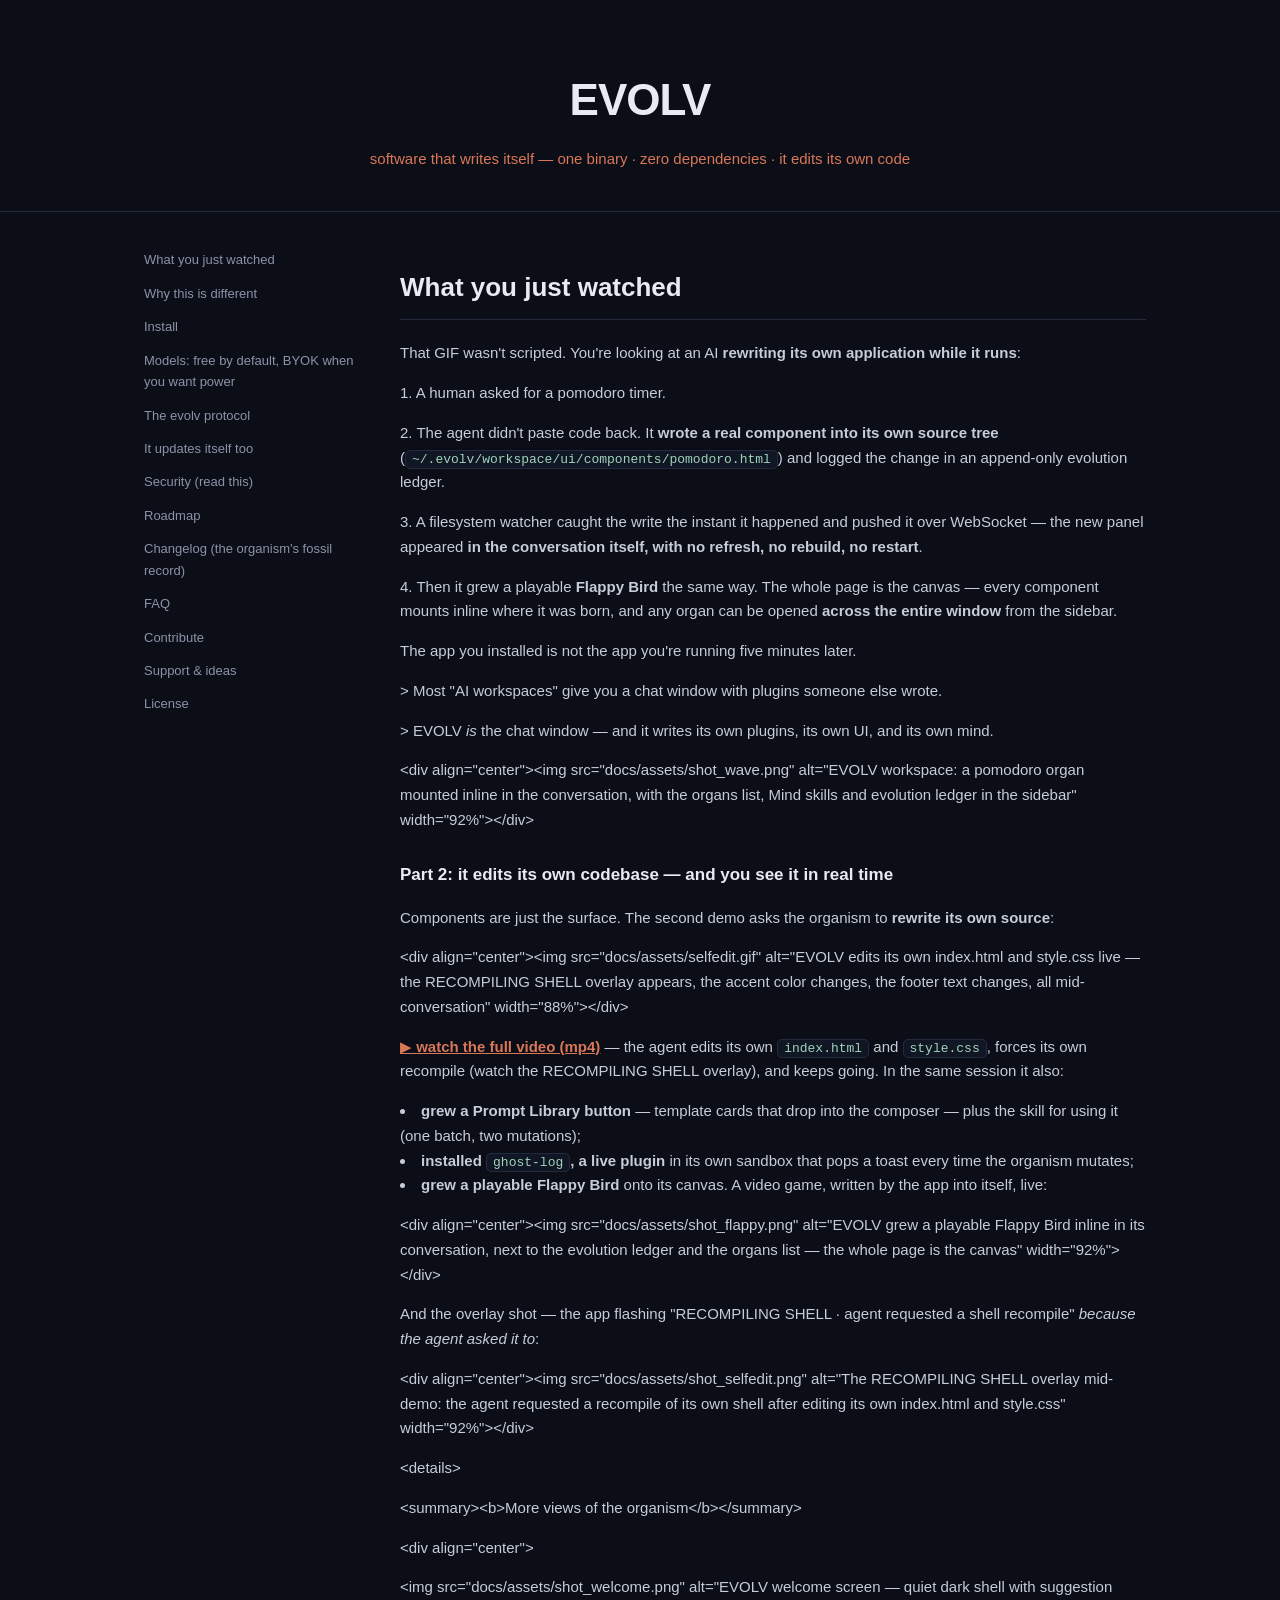
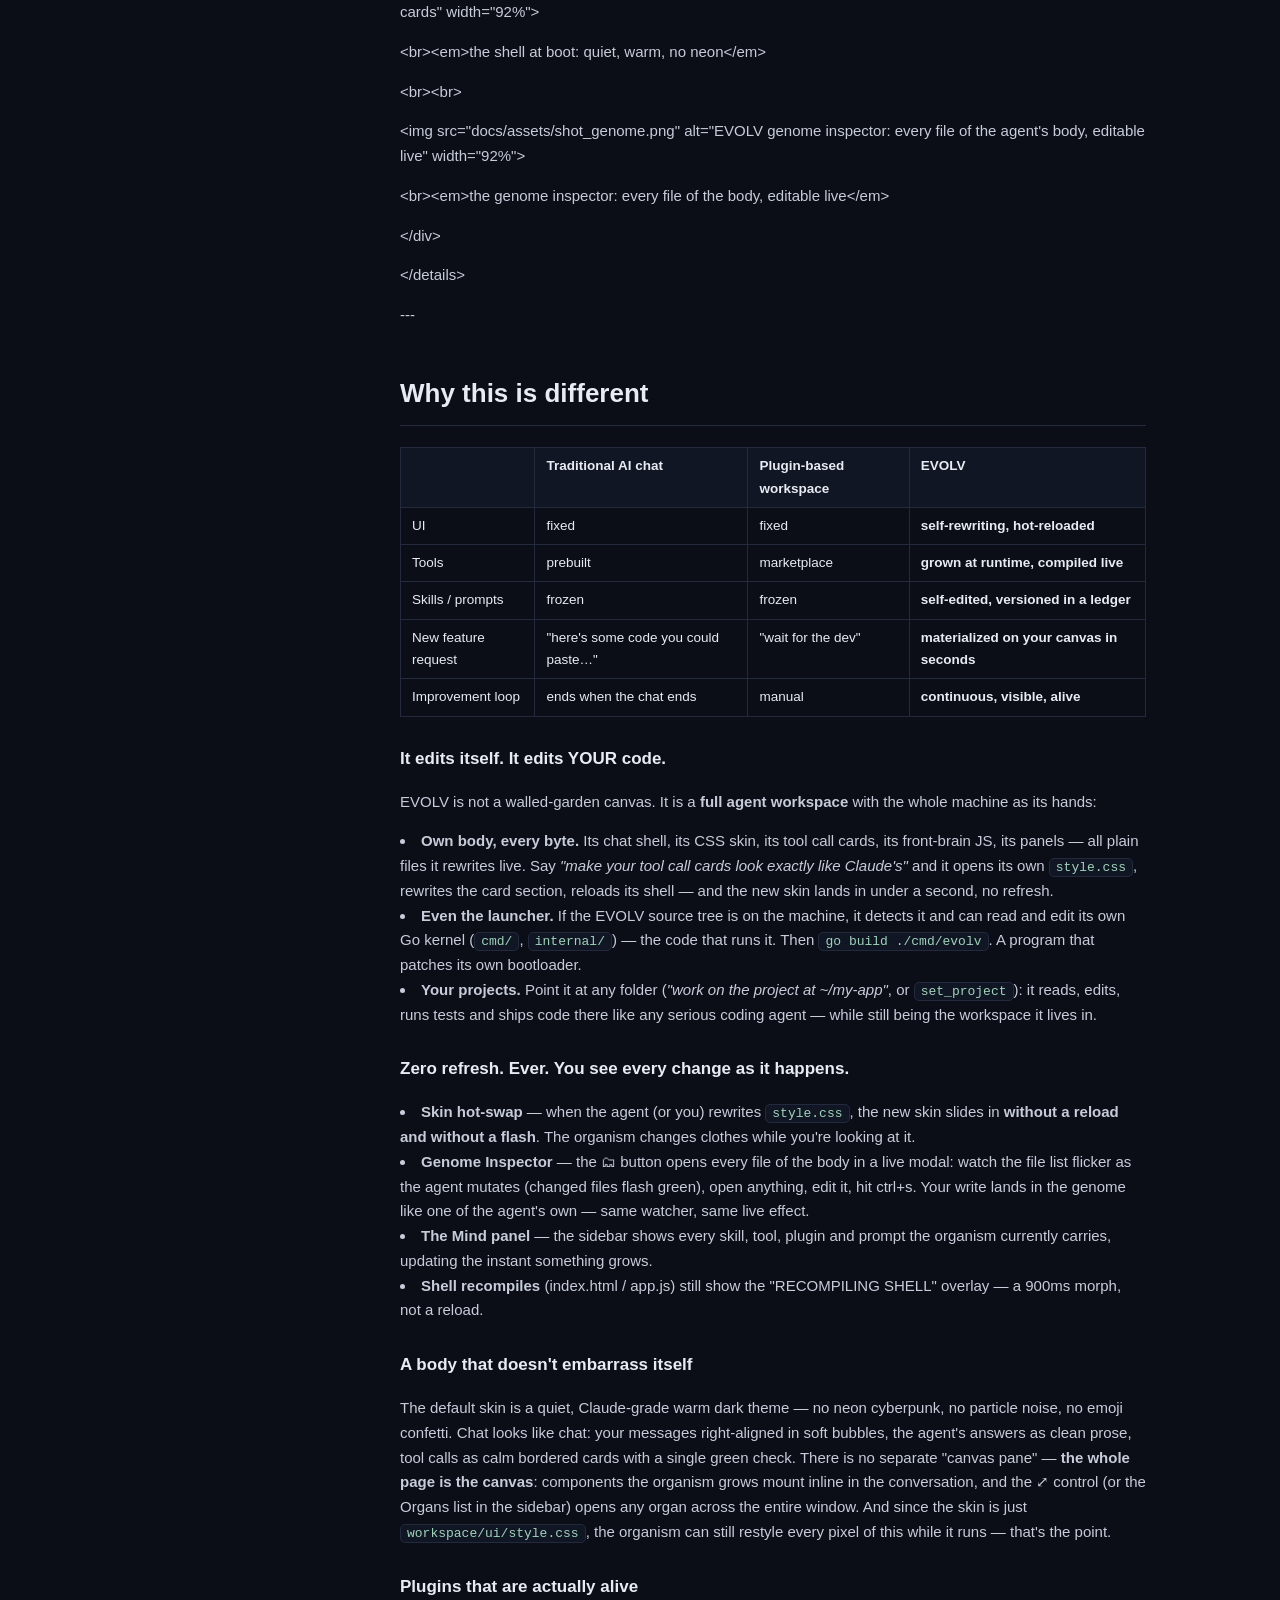
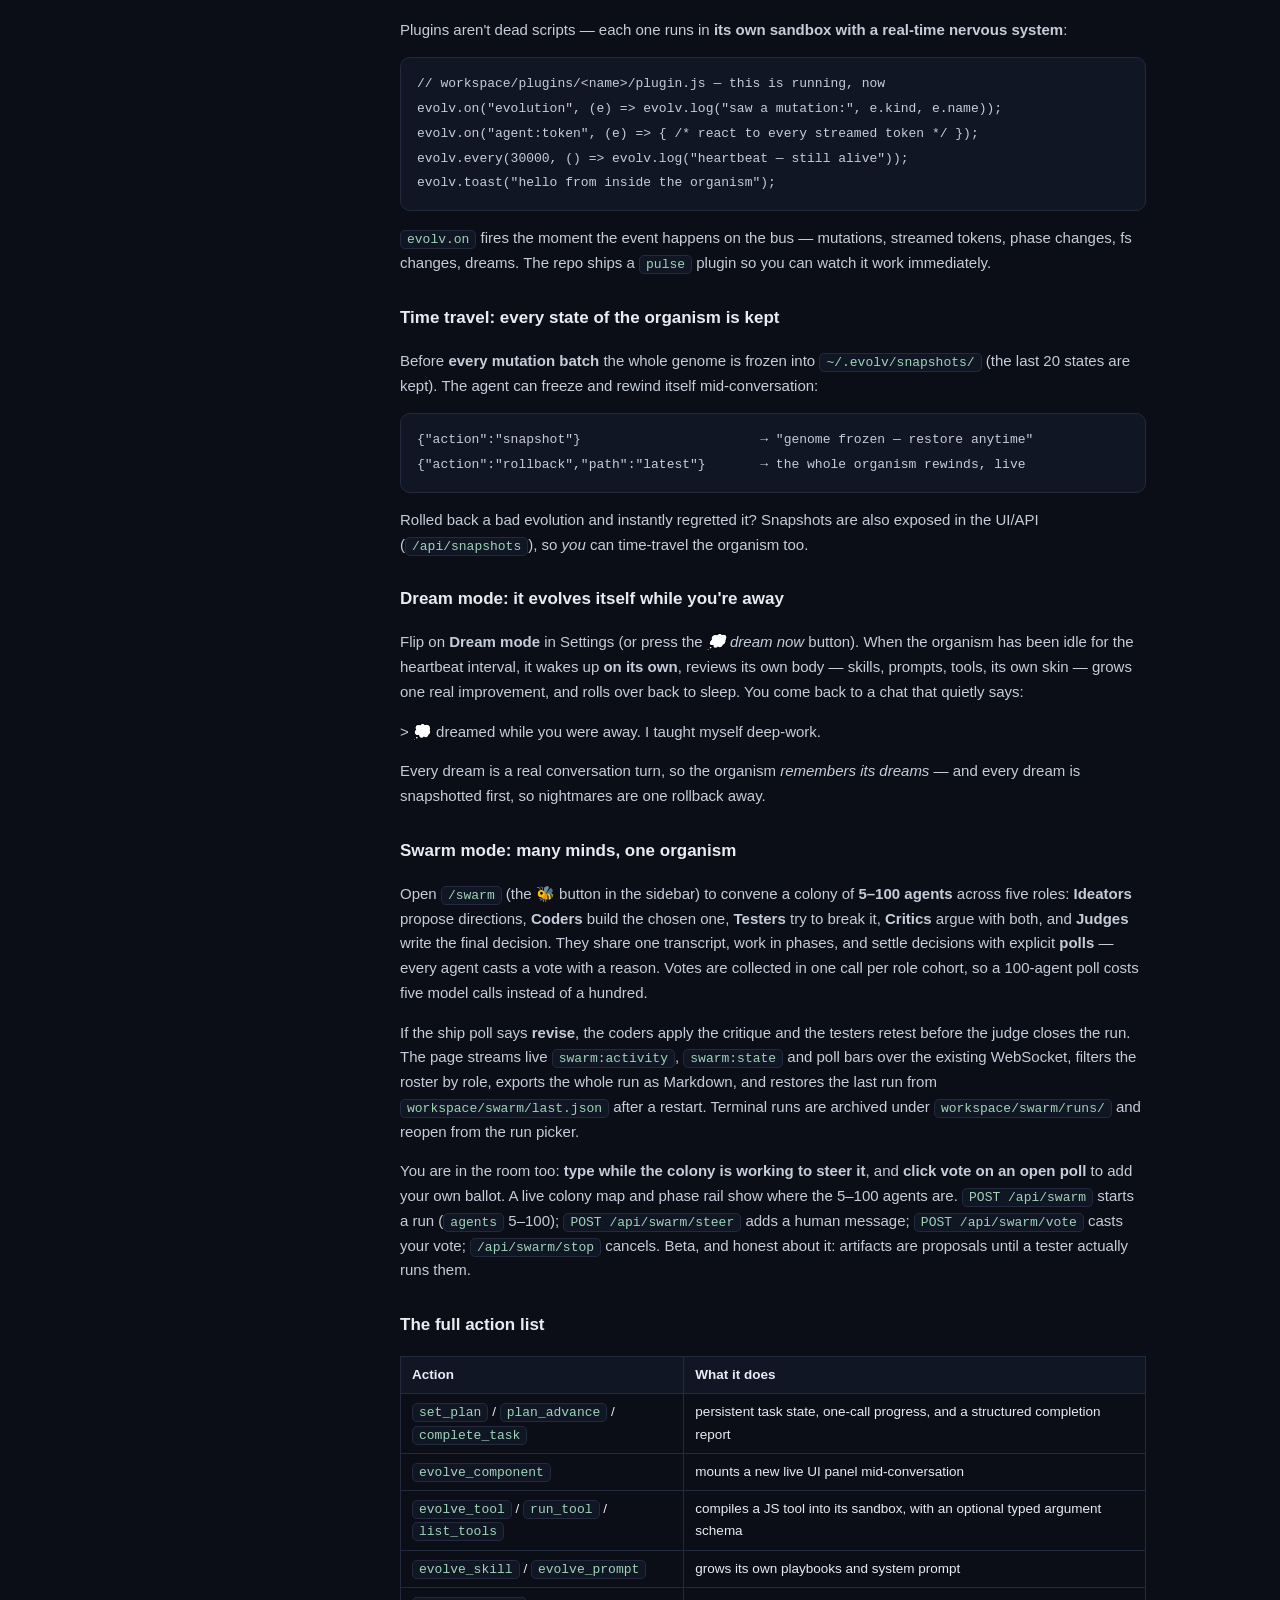
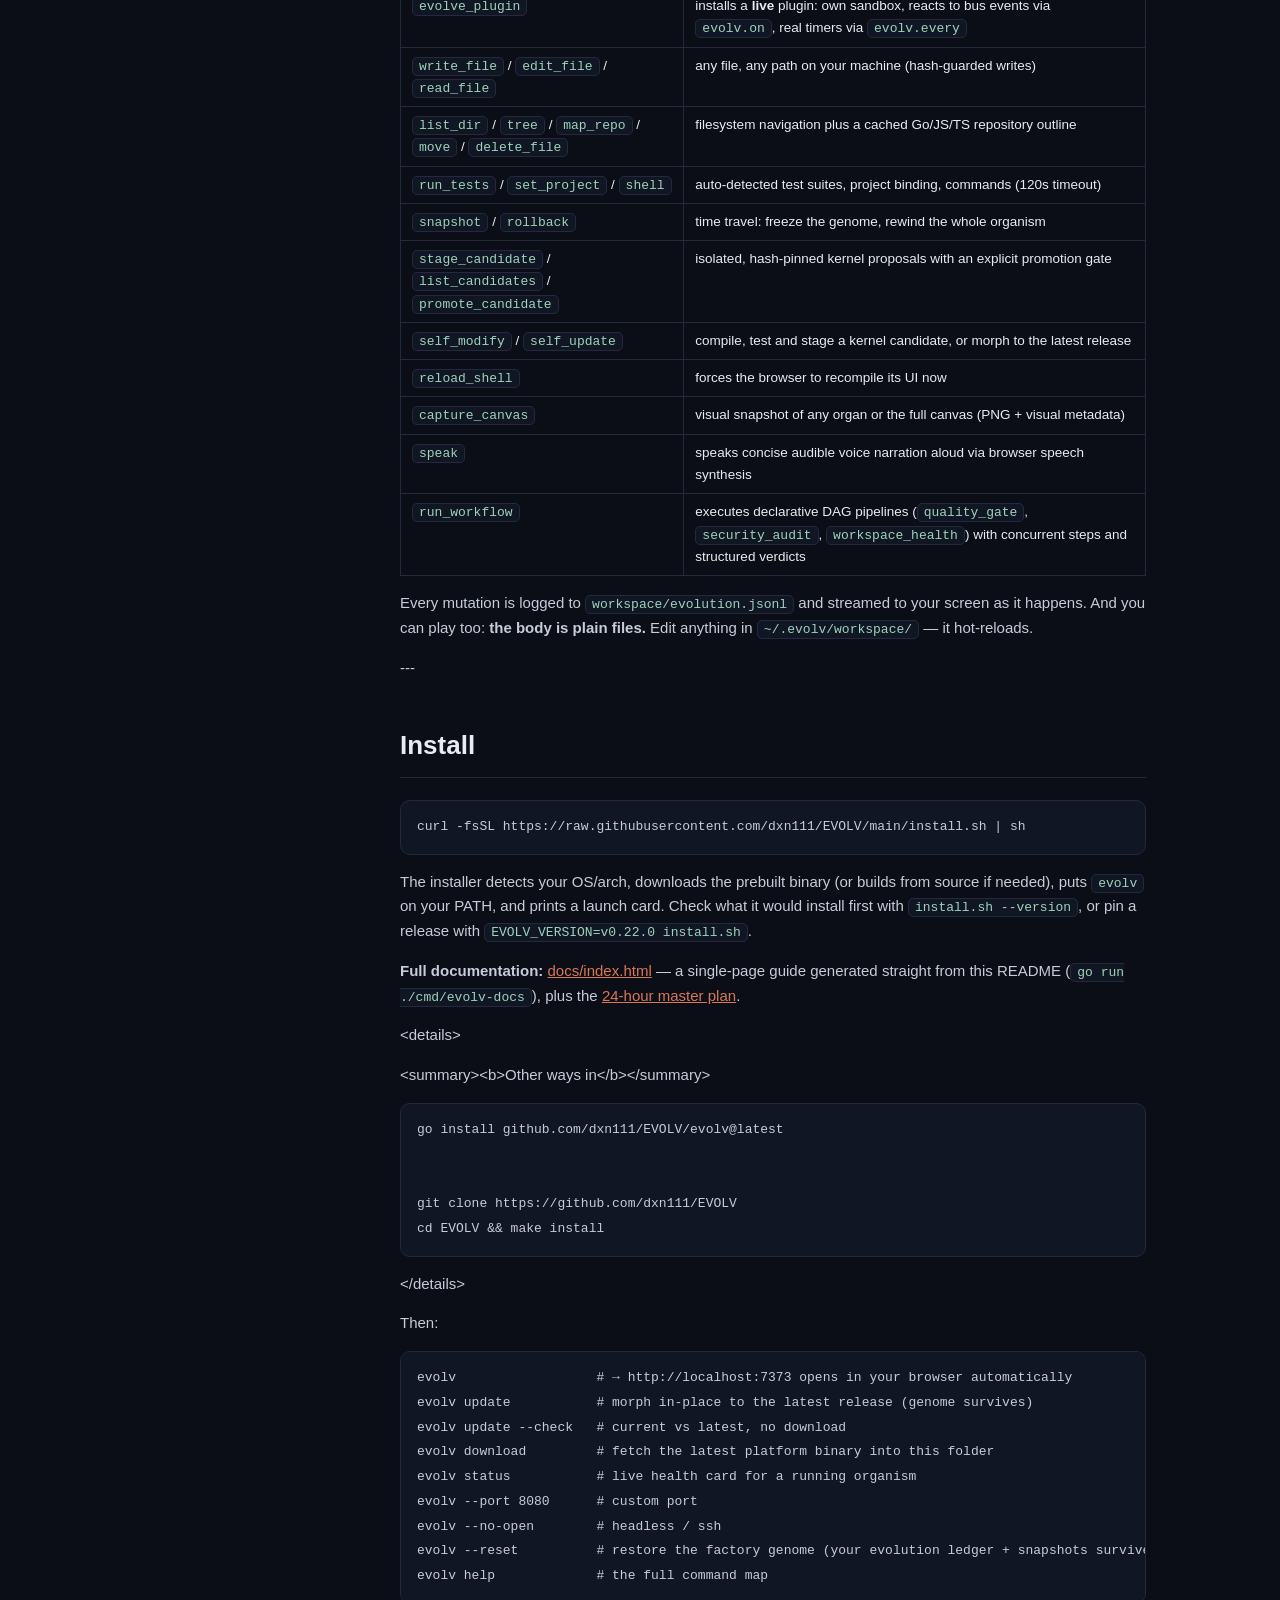
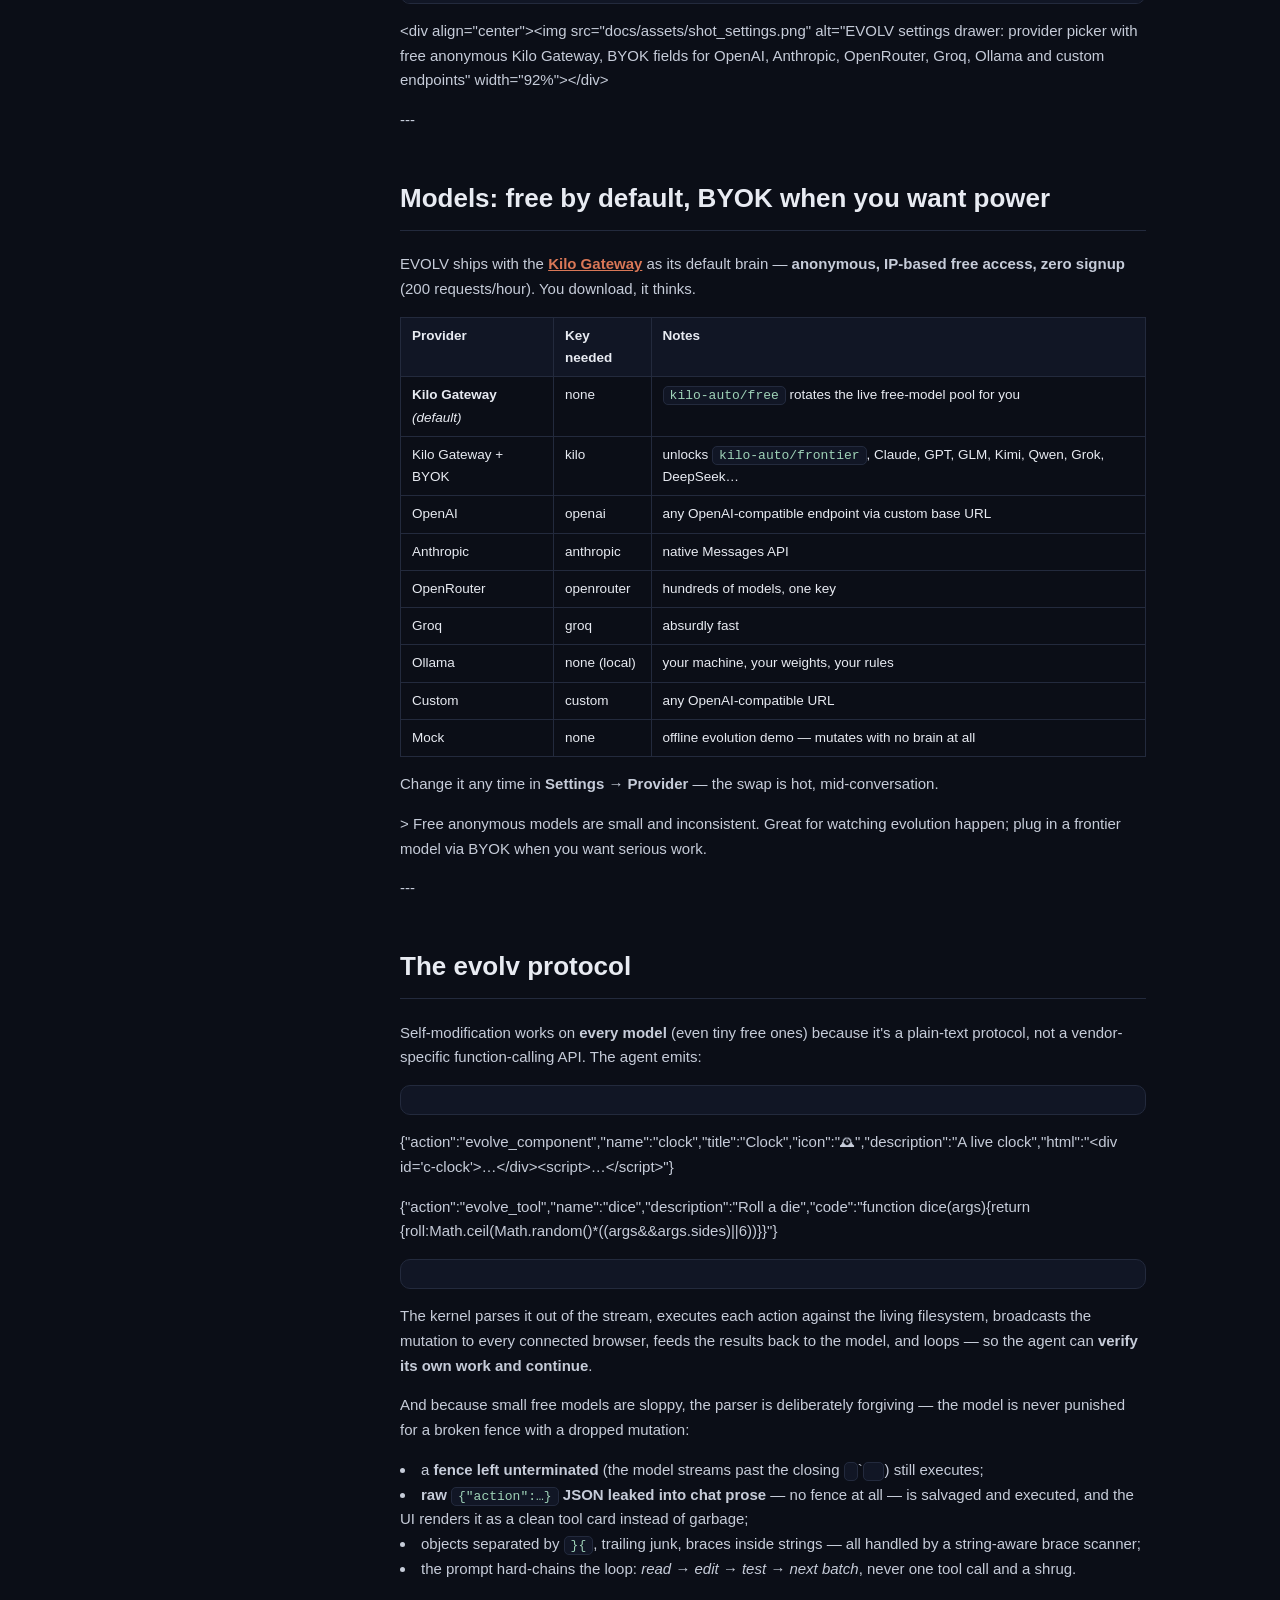
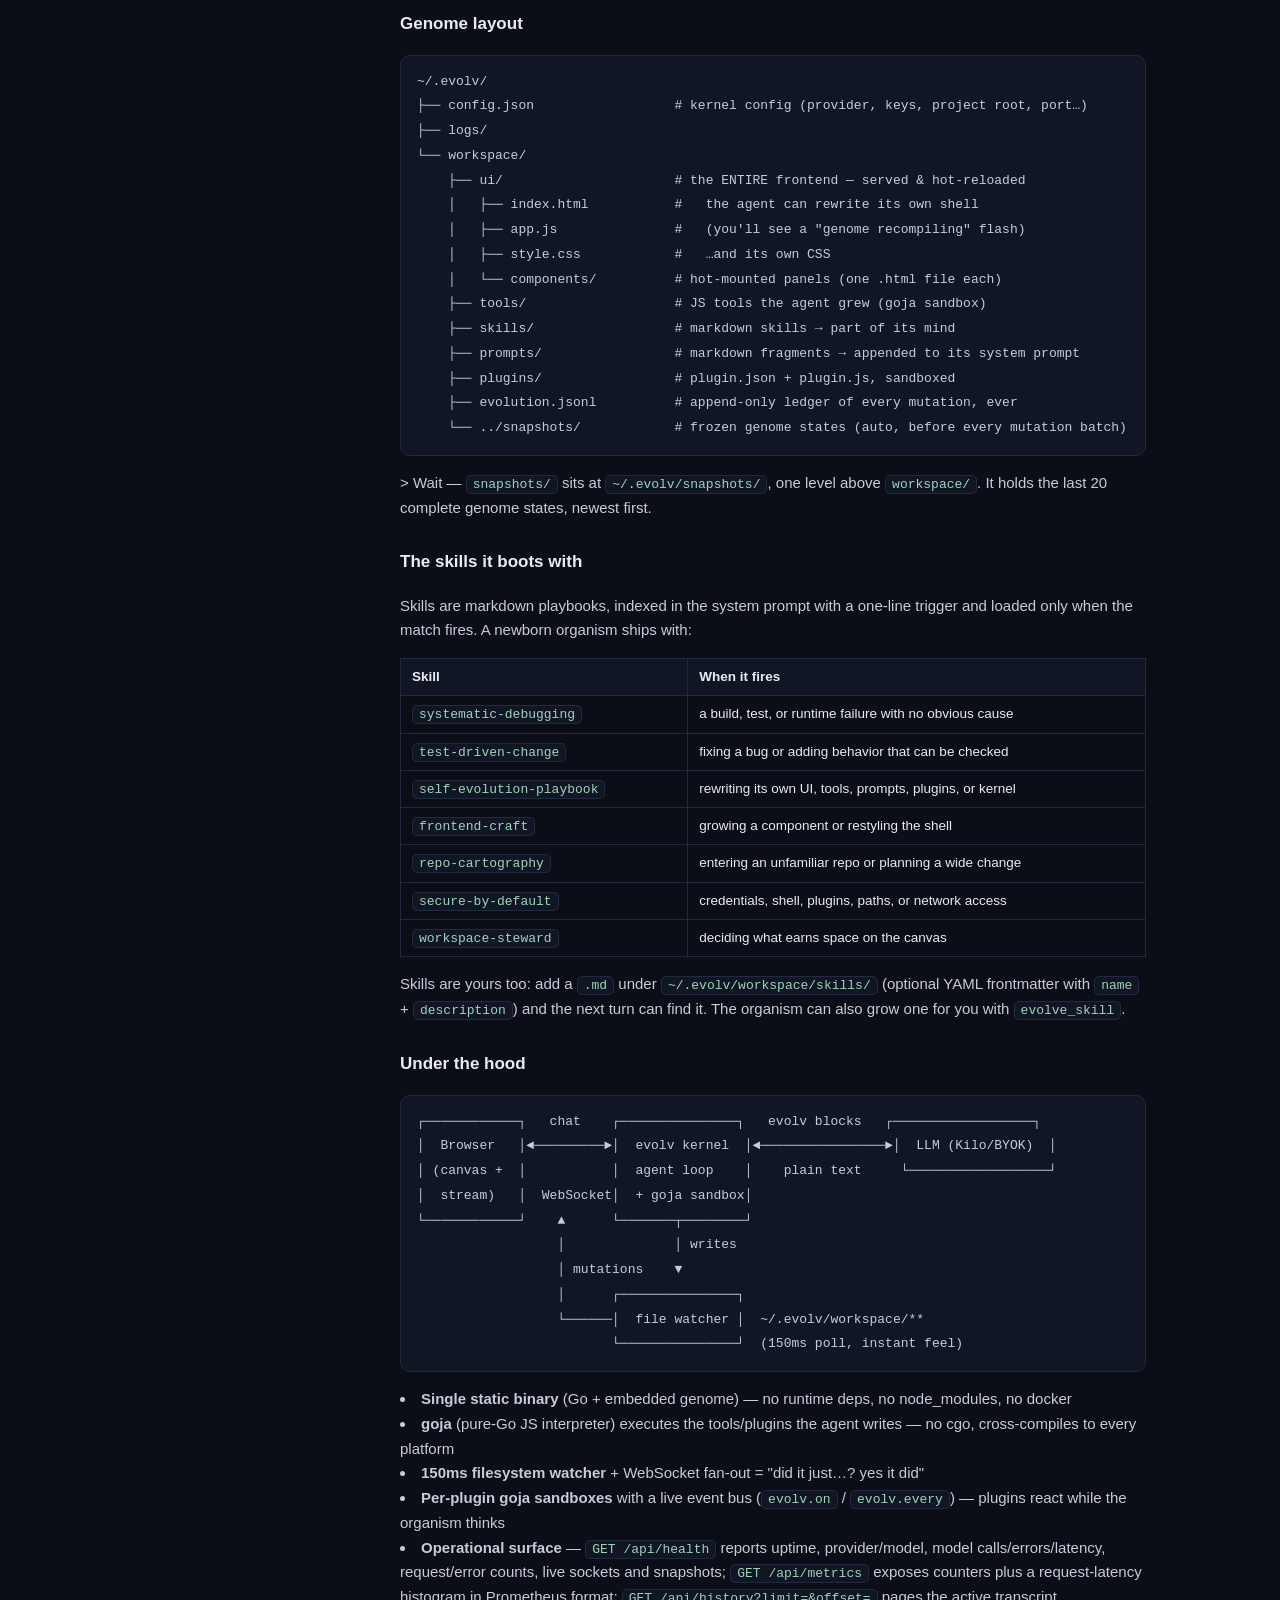
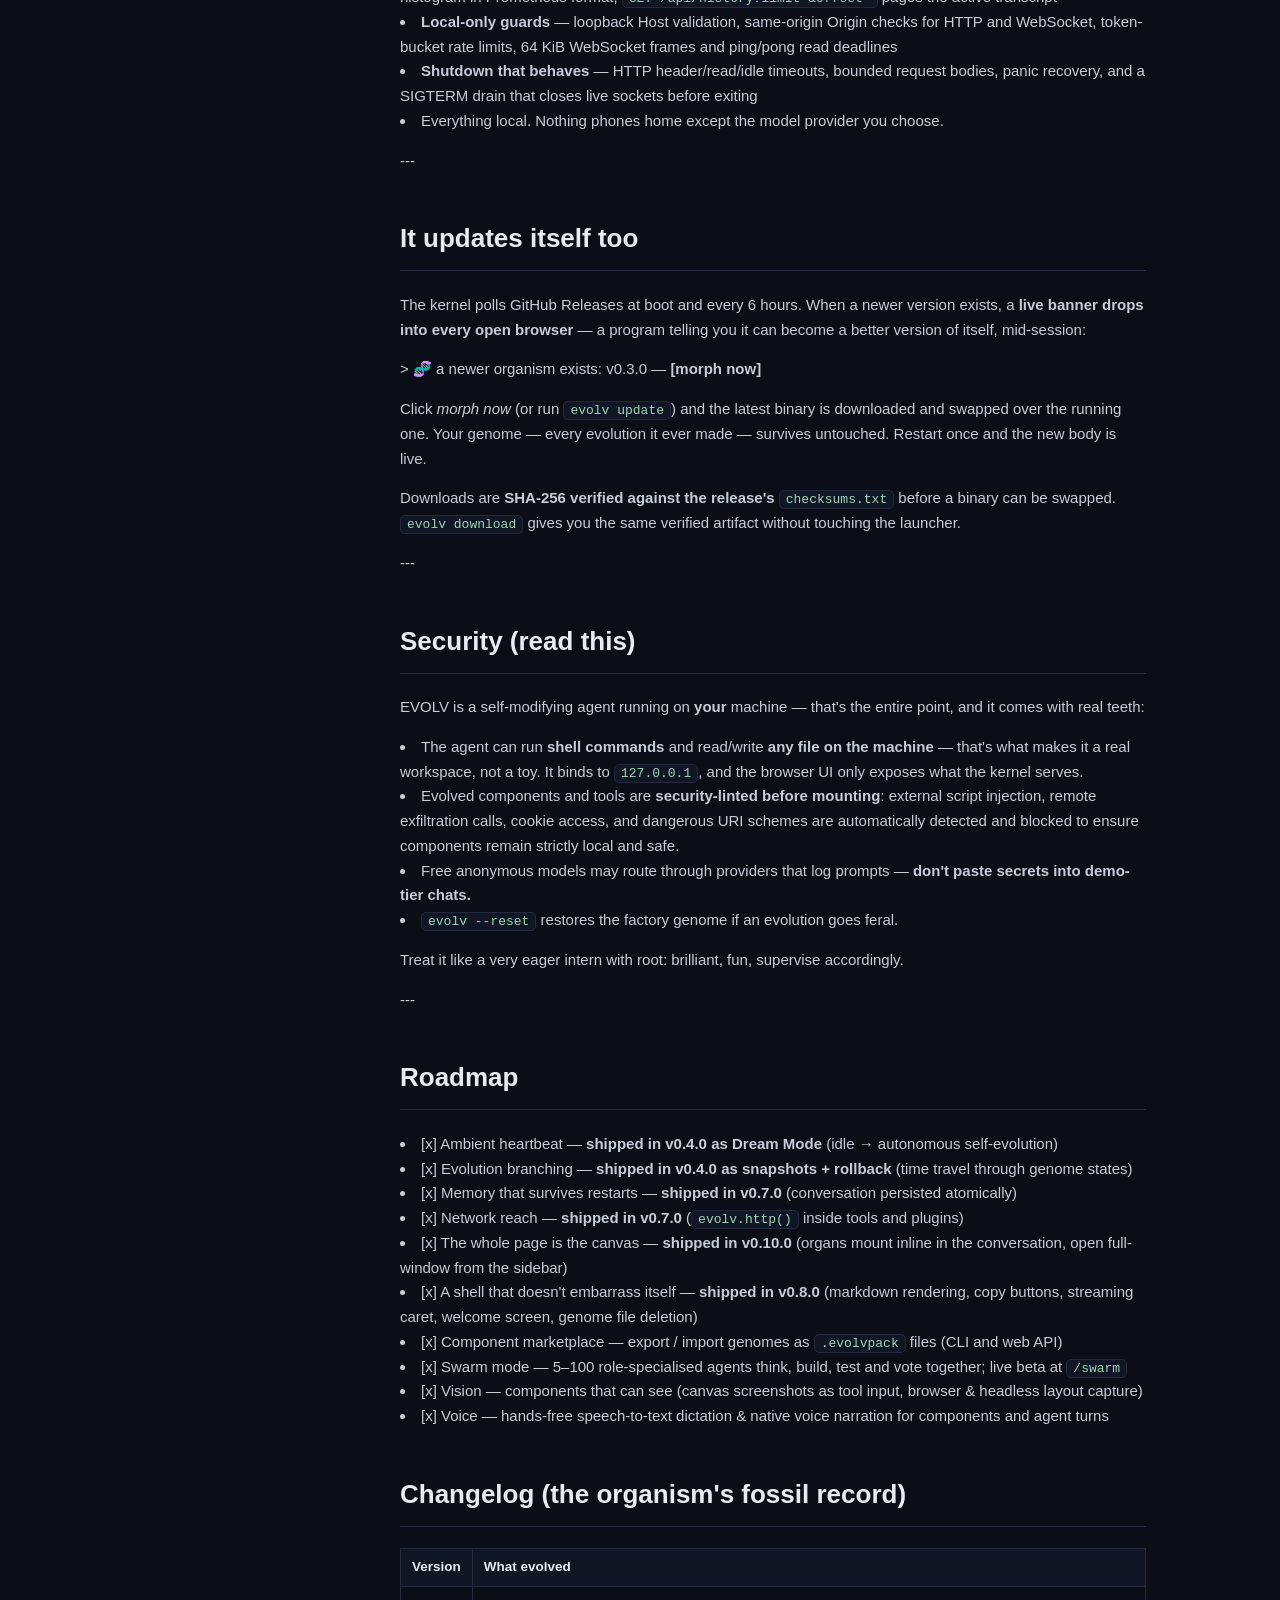
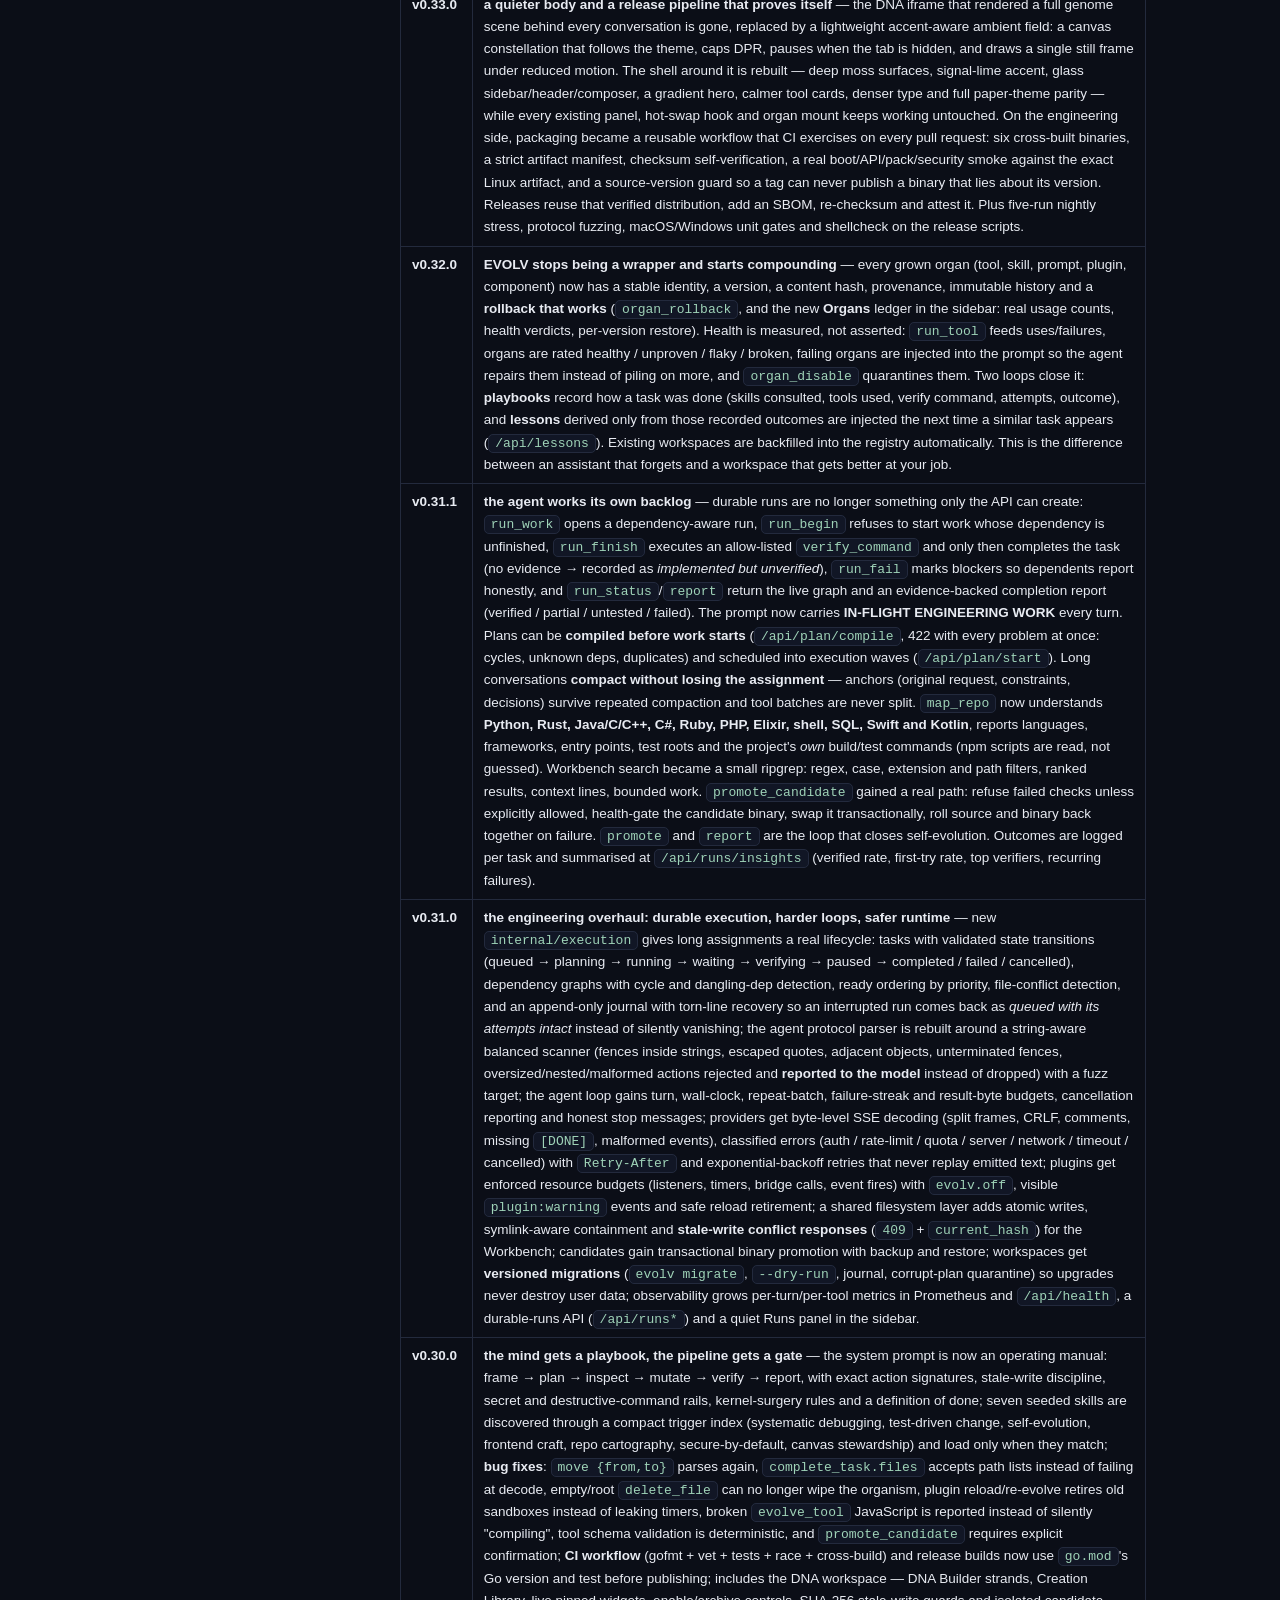
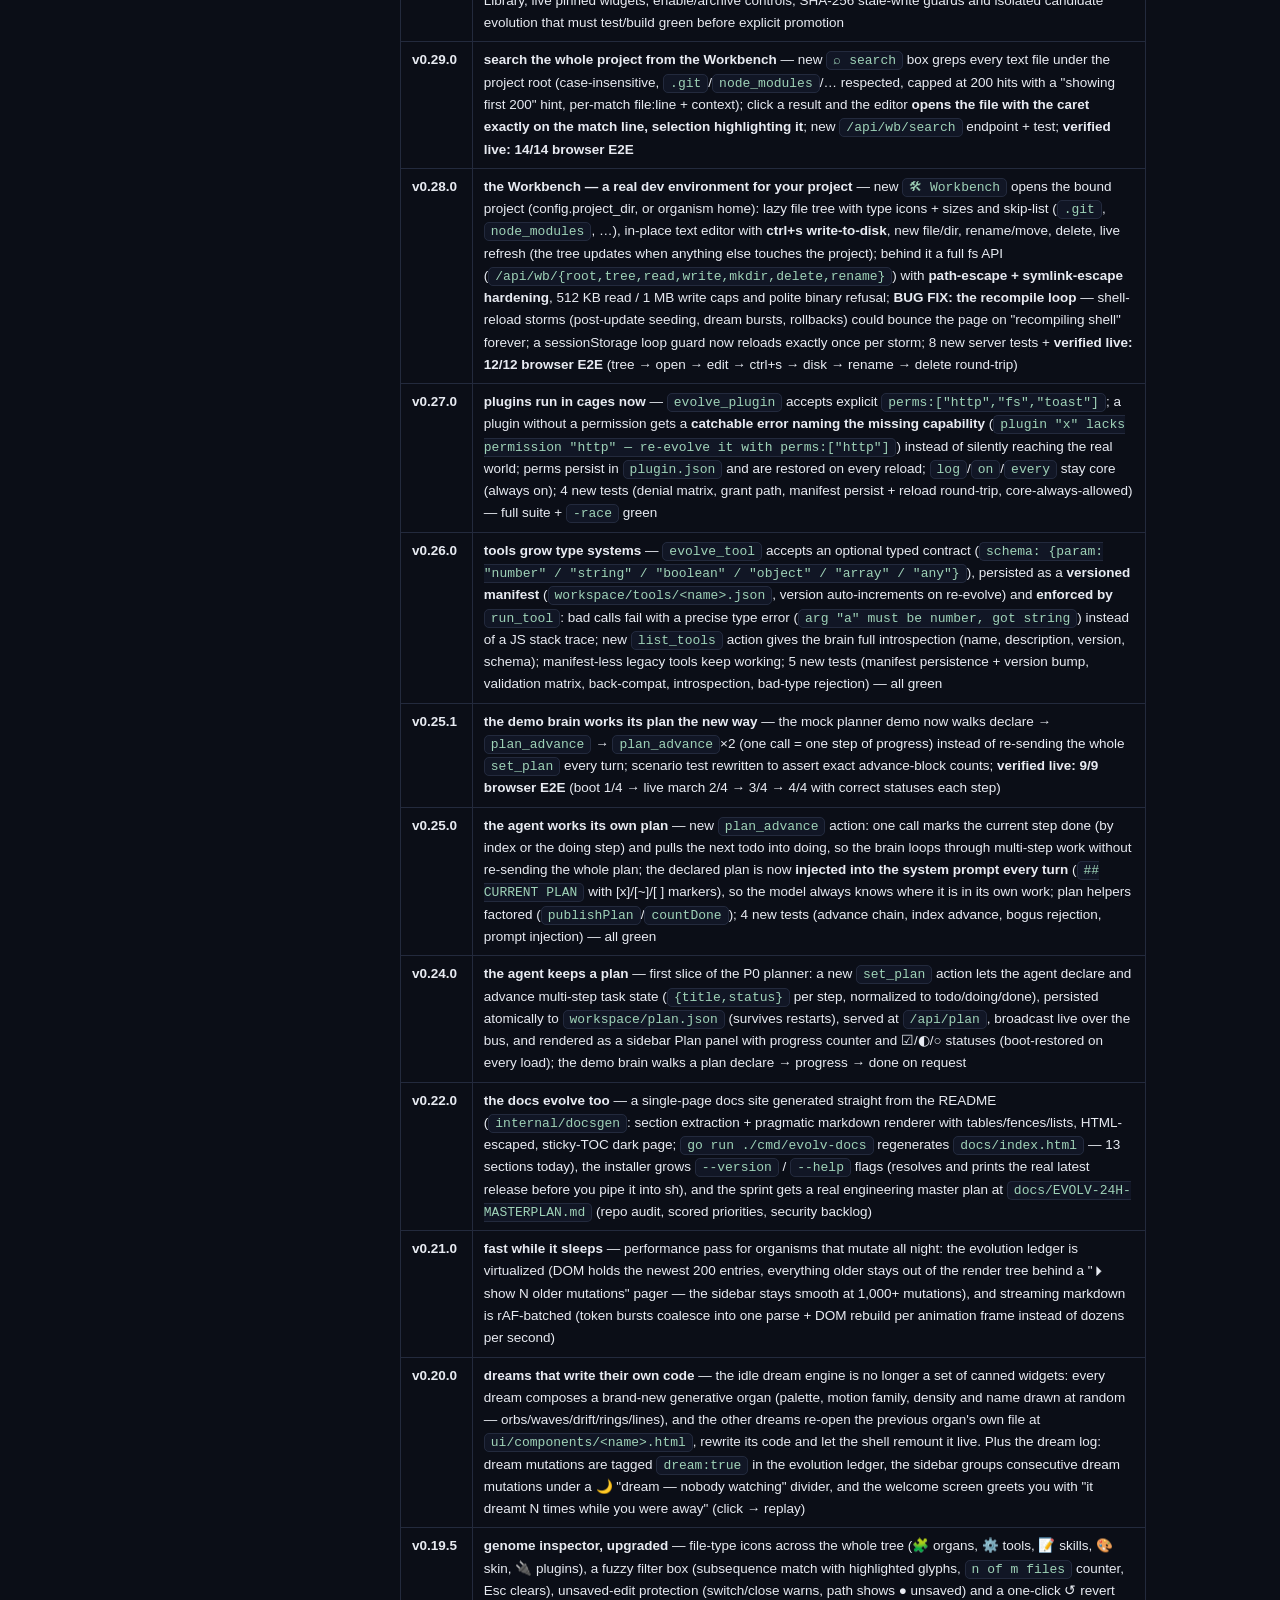
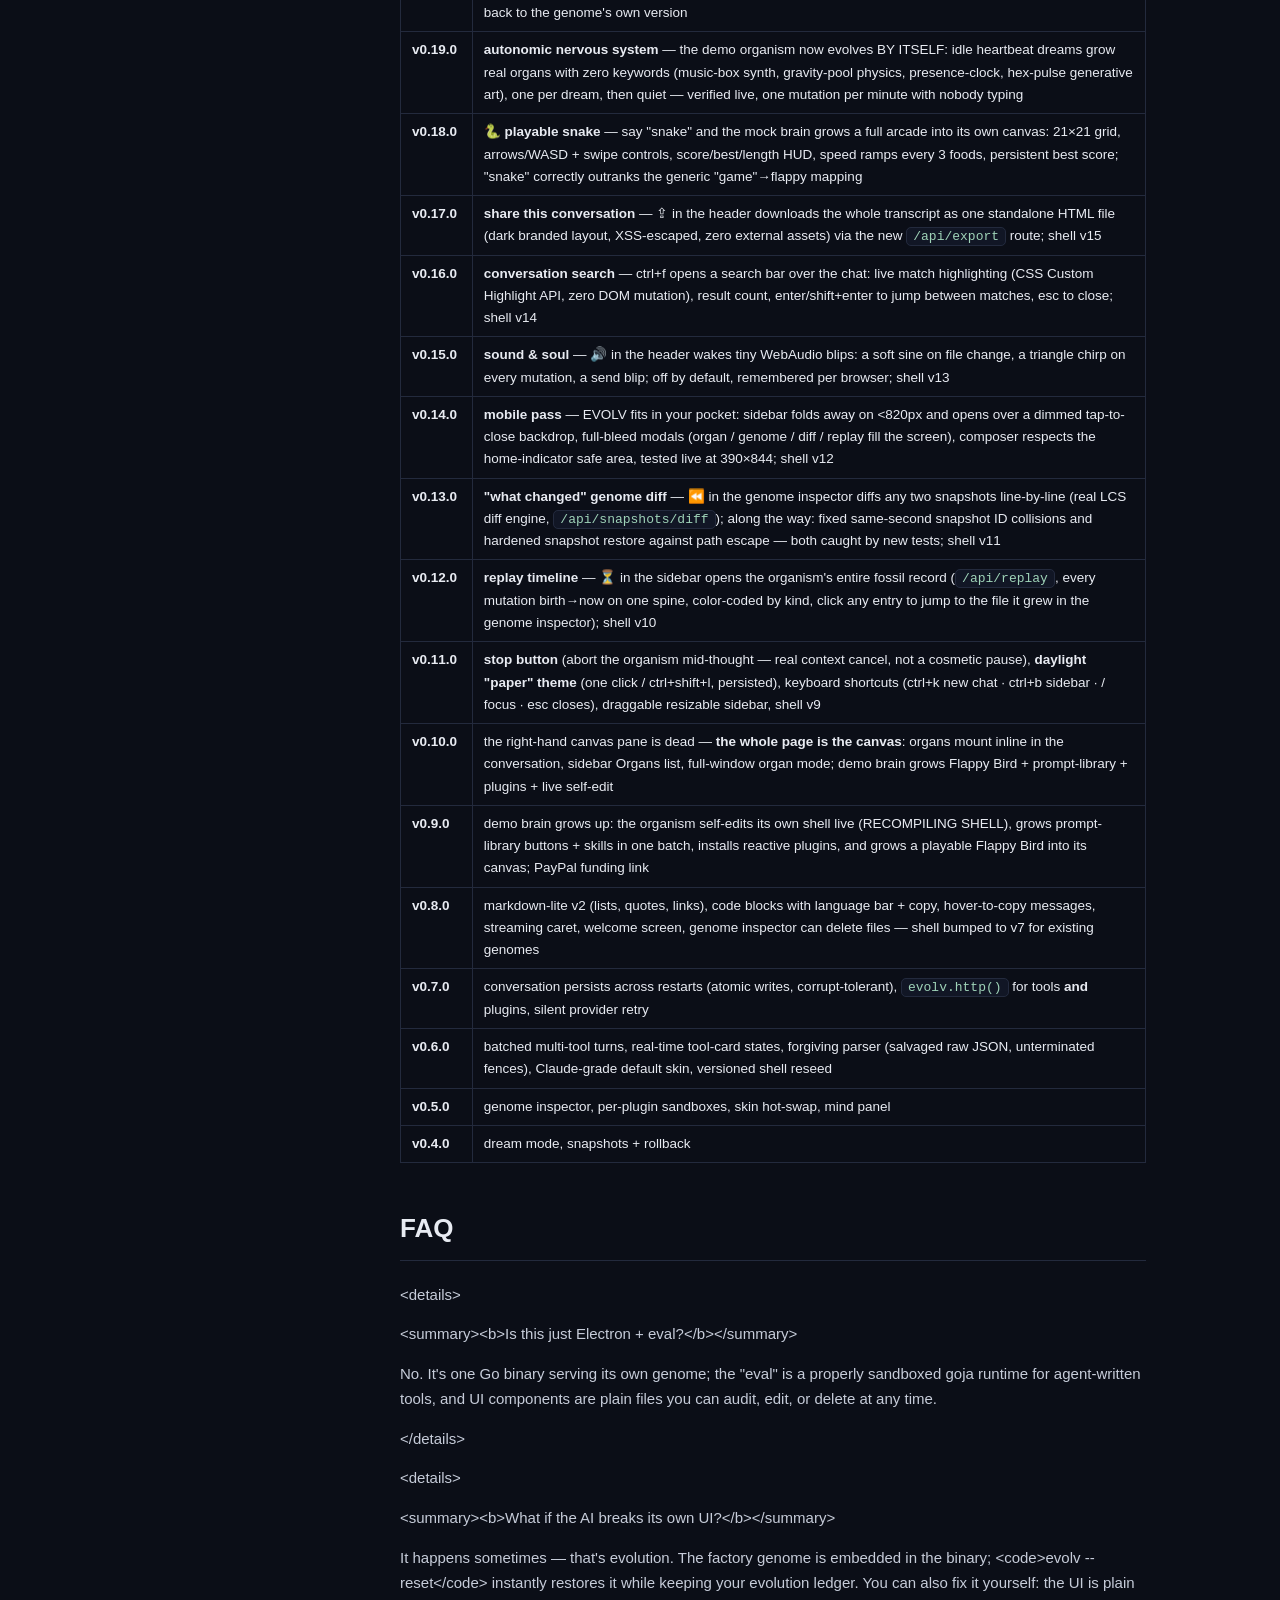
==== commit 543a8433: "feat(workflow): end-to-end DAG workflow runner, HTTP API, and agent action integration" ====
--- a/docs/index.html
+++ b/docs/index.html
@@ -35,7 +35,7 @@
 evolv.on(&#34;agent:token&#34;, (e) =&gt; { /* react to every streamed token */ });
 evolv.every(30000, () =&gt; evolv.log(&#34;heartbeat — still alive&#34;));
 evolv.toast(&#34;hello from inside the organism&#34;);</code></pre><p><code>evolv.on</code> fires the moment the event happens on the bus — mutations, streamed tokens, phase changes, fs changes, dreams. The repo ships a <code>pulse</code> plugin so you can watch it work immediately.</p><h3 id="time-travel-every-state-of-the-organism-is-kept">Time travel: every state of the organism is kept</h3><p>Before <b>every mutation batch</b> the whole genome is frozen into <code>~/.evolv/snapshots/</code> (the last 20 states are kept). The agent can freeze and rewind itself mid-conversation:</p><pre><code>{&#34;action&#34;:&#34;snapshot&#34;}                       → &#34;genome frozen — restore anytime&#34;
-{&#34;action&#34;:&#34;rollback&#34;,&#34;path&#34;:&#34;latest&#34;}       → the whole organism rewinds, live</code></pre><p>Rolled back a bad evolution and instantly regretted it? Snapshots are also exposed in the UI/API (<code>/api/snapshots</code>), so <i>you</i> can time-travel the organism too.</p><h3 id="dream-mode-it-evolves-itself-while-you-re-away">Dream mode: it evolves itself while you&#39;re away</h3><p>Flip on <b>Dream mode</b> in Settings (or press the <i>💭 dream now</i> button). When the organism has been idle for the heartbeat interval, it wakes up <b>on its own</b>, reviews its own body — skills, prompts, tools, its own skin — grows one real improvement, and rolls over back to sleep. You come back to a chat that quietly says:</p><p>&gt; 💭 dreamed while you were away. I taught myself deep-work.</p><p>Every dream is a real conversation turn, so the organism <i>remembers its dreams</i> — and every dream is snapshotted first, so nightmares are one rollback away.</p><h3 id="swarm-mode-many-minds-one-organism">Swarm mode: many minds, one organism</h3><p>Open <b><code>/swarm</code></b> (the 🐝 button in the sidebar) to convene a colony of <b>5–100 agents</b> across five roles: <b>Ideators</b> propose directions, <b>Coders</b> build the chosen one, <b>Testers</b> try to break it, <b>Critics</b> argue with both, and <b>Judges</b> write the final decision. They share one transcript, work in phases, and settle decisions with explicit <b>polls</b> — every agent casts a vote with a reason. Votes are collected in one call per role cohort, so a 100-agent poll costs five model calls instead of a hundred.</p><p>If the ship poll says <b>revise</b>, the coders apply the critique and the testers retest before the judge closes the run. The page streams live <code>swarm:activity</code>, <code>swarm:state</code> and poll bars over the existing WebSocket, filters the roster by role, exports the whole run as Markdown, and restores the last run from <code>workspace/swarm/last.json</code> after a restart. Terminal runs are archived under <code>workspace/swarm/runs/</code> and reopen from the run picker.</p><p>You are in the room too: <b>type while the colony is working to steer it</b>, and <b>click vote on an open poll</b> to add your own ballot. A live colony map and phase rail show where the 5–100 agents are. <code>POST /api/swarm</code> starts a run (<code>agents</code> 5–100); <code>POST /api/swarm/steer</code> adds a human message; <code>POST /api/swarm/vote</code> casts your vote; <code>/api/swarm/stop</code> cancels. Beta, and honest about it: artifacts are proposals until a tester actually runs them.</p><h3 id="the-full-action-list">The full action list</h3><table><tr><th>Action</th><th>What it does</th></tr><tr><td><code>set_plan</code> / <code>plan_advance</code> / <code>complete_task</code></td><td>persistent task state, one-call progress, and a structured completion report</td></tr><tr><td><code>evolve_component</code></td><td>mounts a new live UI panel mid-conversation</td></tr><tr><td><code>evolve_tool</code> / <code>run_tool</code> / <code>list_tools</code></td><td>compiles a JS tool into its sandbox, with an optional typed argument schema</td></tr><tr><td><code>evolve_skill</code> / <code>evolve_prompt</code></td><td>grows its own playbooks and system prompt</td></tr><tr><td><code>evolve_plugin</code></td><td>installs a <b>live</b> plugin: own sandbox, reacts to bus events via <code>evolv.on</code>, real timers via <code>evolv.every</code></td></tr><tr><td><code>write_file</code> / <code>edit_file</code> / <code>read_file</code></td><td>any file, any path on your machine (hash-guarded writes)</td></tr><tr><td><code>list_dir</code> / <code>tree</code> / <code>map_repo</code> / <code>move</code> / <code>delete_file</code></td><td>filesystem navigation plus a cached Go/JS/TS repository outline</td></tr><tr><td><code>run_tests</code> / <code>set_project</code> / <code>shell</code></td><td>auto-detected test suites, project binding, commands (120s timeout)</td></tr><tr><td><code>snapshot</code> / <code>rollback</code></td><td>time travel: freeze the genome, rewind the whole organism</td></tr><tr><td><code>stage_candidate</code> / <code>list_candidates</code> / <code>promote_candidate</code></td><td>isolated, hash-pinned kernel proposals with an explicit promotion gate</td></tr><tr><td><code>self_modify</code> / <code>self_update</code></td><td>compile, test and stage a kernel candidate, or morph to the latest release</td></tr><tr><td><code>reload_shell</code></td><td>forces the browser to recompile its UI now</td></tr><tr><td><code>capture_canvas</code></td><td>visual snapshot of any organ or the full canvas (PNG + visual metadata)</td></tr><tr><td><code>speak</code></td><td>speaks concise audible voice narration aloud via browser speech synthesis</td></tr></table><p>Every mutation is logged to <code>workspace/evolution.jsonl</code> and streamed to your screen as it happens. And you can play too: <b>the body is plain files.</b> Edit anything in <code>~/.evolv/workspace/</code> — it hot-reloads.</p><p>---</p></section><section id="install"><h2>Install</h2><pre><code>curl -fsSL https://raw.githubusercontent.com/dxn111/EVOLV/main/install.sh | sh</code></pre><p>The installer detects your OS/arch, downloads the prebuilt binary (or builds from source if needed), puts <code>evolv</code> on your PATH, and prints a launch card. Check what it would install first with <code>install.sh --version</code>, or pin a release with <code>EVOLV_VERSION=v0.22.0 install.sh</code>.</p><p><b>Full documentation:</b> <a href="docs/index.html">docs/index.html</a> — a single-page guide generated straight from this README (<code>go run ./cmd/evolv-docs</code>), plus the <a href="docs/EVOLV-24H-MASTERPLAN.md">24-hour master plan</a>.</p><p>&lt;details&gt;</p><p>&lt;summary&gt;&lt;b&gt;Other ways in&lt;/b&gt;&lt;/summary&gt;</p><pre><code>go install github.com/dxn111/EVOLV/evolv@latest
+{&#34;action&#34;:&#34;rollback&#34;,&#34;path&#34;:&#34;latest&#34;}       → the whole organism rewinds, live</code></pre><p>Rolled back a bad evolution and instantly regretted it? Snapshots are also exposed in the UI/API (<code>/api/snapshots</code>), so <i>you</i> can time-travel the organism too.</p><h3 id="dream-mode-it-evolves-itself-while-you-re-away">Dream mode: it evolves itself while you&#39;re away</h3><p>Flip on <b>Dream mode</b> in Settings (or press the <i>💭 dream now</i> button). When the organism has been idle for the heartbeat interval, it wakes up <b>on its own</b>, reviews its own body — skills, prompts, tools, its own skin — grows one real improvement, and rolls over back to sleep. You come back to a chat that quietly says:</p><p>&gt; 💭 dreamed while you were away. I taught myself deep-work.</p><p>Every dream is a real conversation turn, so the organism <i>remembers its dreams</i> — and every dream is snapshotted first, so nightmares are one rollback away.</p><h3 id="swarm-mode-many-minds-one-organism">Swarm mode: many minds, one organism</h3><p>Open <b><code>/swarm</code></b> (the 🐝 button in the sidebar) to convene a colony of <b>5–100 agents</b> across five roles: <b>Ideators</b> propose directions, <b>Coders</b> build the chosen one, <b>Testers</b> try to break it, <b>Critics</b> argue with both, and <b>Judges</b> write the final decision. They share one transcript, work in phases, and settle decisions with explicit <b>polls</b> — every agent casts a vote with a reason. Votes are collected in one call per role cohort, so a 100-agent poll costs five model calls instead of a hundred.</p><p>If the ship poll says <b>revise</b>, the coders apply the critique and the testers retest before the judge closes the run. The page streams live <code>swarm:activity</code>, <code>swarm:state</code> and poll bars over the existing WebSocket, filters the roster by role, exports the whole run as Markdown, and restores the last run from <code>workspace/swarm/last.json</code> after a restart. Terminal runs are archived under <code>workspace/swarm/runs/</code> and reopen from the run picker.</p><p>You are in the room too: <b>type while the colony is working to steer it</b>, and <b>click vote on an open poll</b> to add your own ballot. A live colony map and phase rail show where the 5–100 agents are. <code>POST /api/swarm</code> starts a run (<code>agents</code> 5–100); <code>POST /api/swarm/steer</code> adds a human message; <code>POST /api/swarm/vote</code> casts your vote; <code>/api/swarm/stop</code> cancels. Beta, and honest about it: artifacts are proposals until a tester actually runs them.</p><h3 id="the-full-action-list">The full action list</h3><table><tr><th>Action</th><th>What it does</th></tr><tr><td><code>set_plan</code> / <code>plan_advance</code> / <code>complete_task</code></td><td>persistent task state, one-call progress, and a structured completion report</td></tr><tr><td><code>evolve_component</code></td><td>mounts a new live UI panel mid-conversation</td></tr><tr><td><code>evolve_tool</code> / <code>run_tool</code> / <code>list_tools</code></td><td>compiles a JS tool into its sandbox, with an optional typed argument schema</td></tr><tr><td><code>evolve_skill</code> / <code>evolve_prompt</code></td><td>grows its own playbooks and system prompt</td></tr><tr><td><code>evolve_plugin</code></td><td>installs a <b>live</b> plugin: own sandbox, reacts to bus events via <code>evolv.on</code>, real timers via <code>evolv.every</code></td></tr><tr><td><code>write_file</code> / <code>edit_file</code> / <code>read_file</code></td><td>any file, any path on your machine (hash-guarded writes)</td></tr><tr><td><code>list_dir</code> / <code>tree</code> / <code>map_repo</code> / <code>move</code> / <code>delete_file</code></td><td>filesystem navigation plus a cached Go/JS/TS repository outline</td></tr><tr><td><code>run_tests</code> / <code>set_project</code> / <code>shell</code></td><td>auto-detected test suites, project binding, commands (120s timeout)</td></tr><tr><td><code>snapshot</code> / <code>rollback</code></td><td>time travel: freeze the genome, rewind the whole organism</td></tr><tr><td><code>stage_candidate</code> / <code>list_candidates</code> / <code>promote_candidate</code></td><td>isolated, hash-pinned kernel proposals with an explicit promotion gate</td></tr><tr><td><code>self_modify</code> / <code>self_update</code></td><td>compile, test and stage a kernel candidate, or morph to the latest release</td></tr><tr><td><code>reload_shell</code></td><td>forces the browser to recompile its UI now</td></tr><tr><td><code>capture_canvas</code></td><td>visual snapshot of any organ or the full canvas (PNG + visual metadata)</td></tr><tr><td><code>speak</code></td><td>speaks concise audible voice narration aloud via browser speech synthesis</td></tr><tr><td><code>run_workflow</code></td><td>executes declarative DAG pipelines (<code>quality_gate</code>, <code>security_audit</code>, <code>workspace_health</code>) with concurrent steps and structured verdicts</td></tr></table><p>Every mutation is logged to <code>workspace/evolution.jsonl</code> and streamed to your screen as it happens. And you can play too: <b>the body is plain files.</b> Edit anything in <code>~/.evolv/workspace/</code> — it hot-reloads.</p><p>---</p></section><section id="install"><h2>Install</h2><pre><code>curl -fsSL https://raw.githubusercontent.com/dxn111/EVOLV/main/install.sh | sh</code></pre><p>The installer detects your OS/arch, downloads the prebuilt binary (or builds from source if needed), puts <code>evolv</code> on your PATH, and prints a launch card. Check what it would install first with <code>install.sh --version</code>, or pin a release with <code>EVOLV_VERSION=v0.22.0 install.sh</code>.</p><p><b>Full documentation:</b> <a href="docs/index.html">docs/index.html</a> — a single-page guide generated straight from this README (<code>go run ./cmd/evolv-docs</code>), plus the <a href="docs/EVOLV-24H-MASTERPLAN.md">24-hour master plan</a>.</p><p>&lt;details&gt;</p><p>&lt;summary&gt;&lt;b&gt;Other ways in&lt;/b&gt;&lt;/summary&gt;</p><pre><code>go install github.com/dxn111/EVOLV/evolv@latest
 
 
 git clone https://github.com/dxn111/EVOLV
